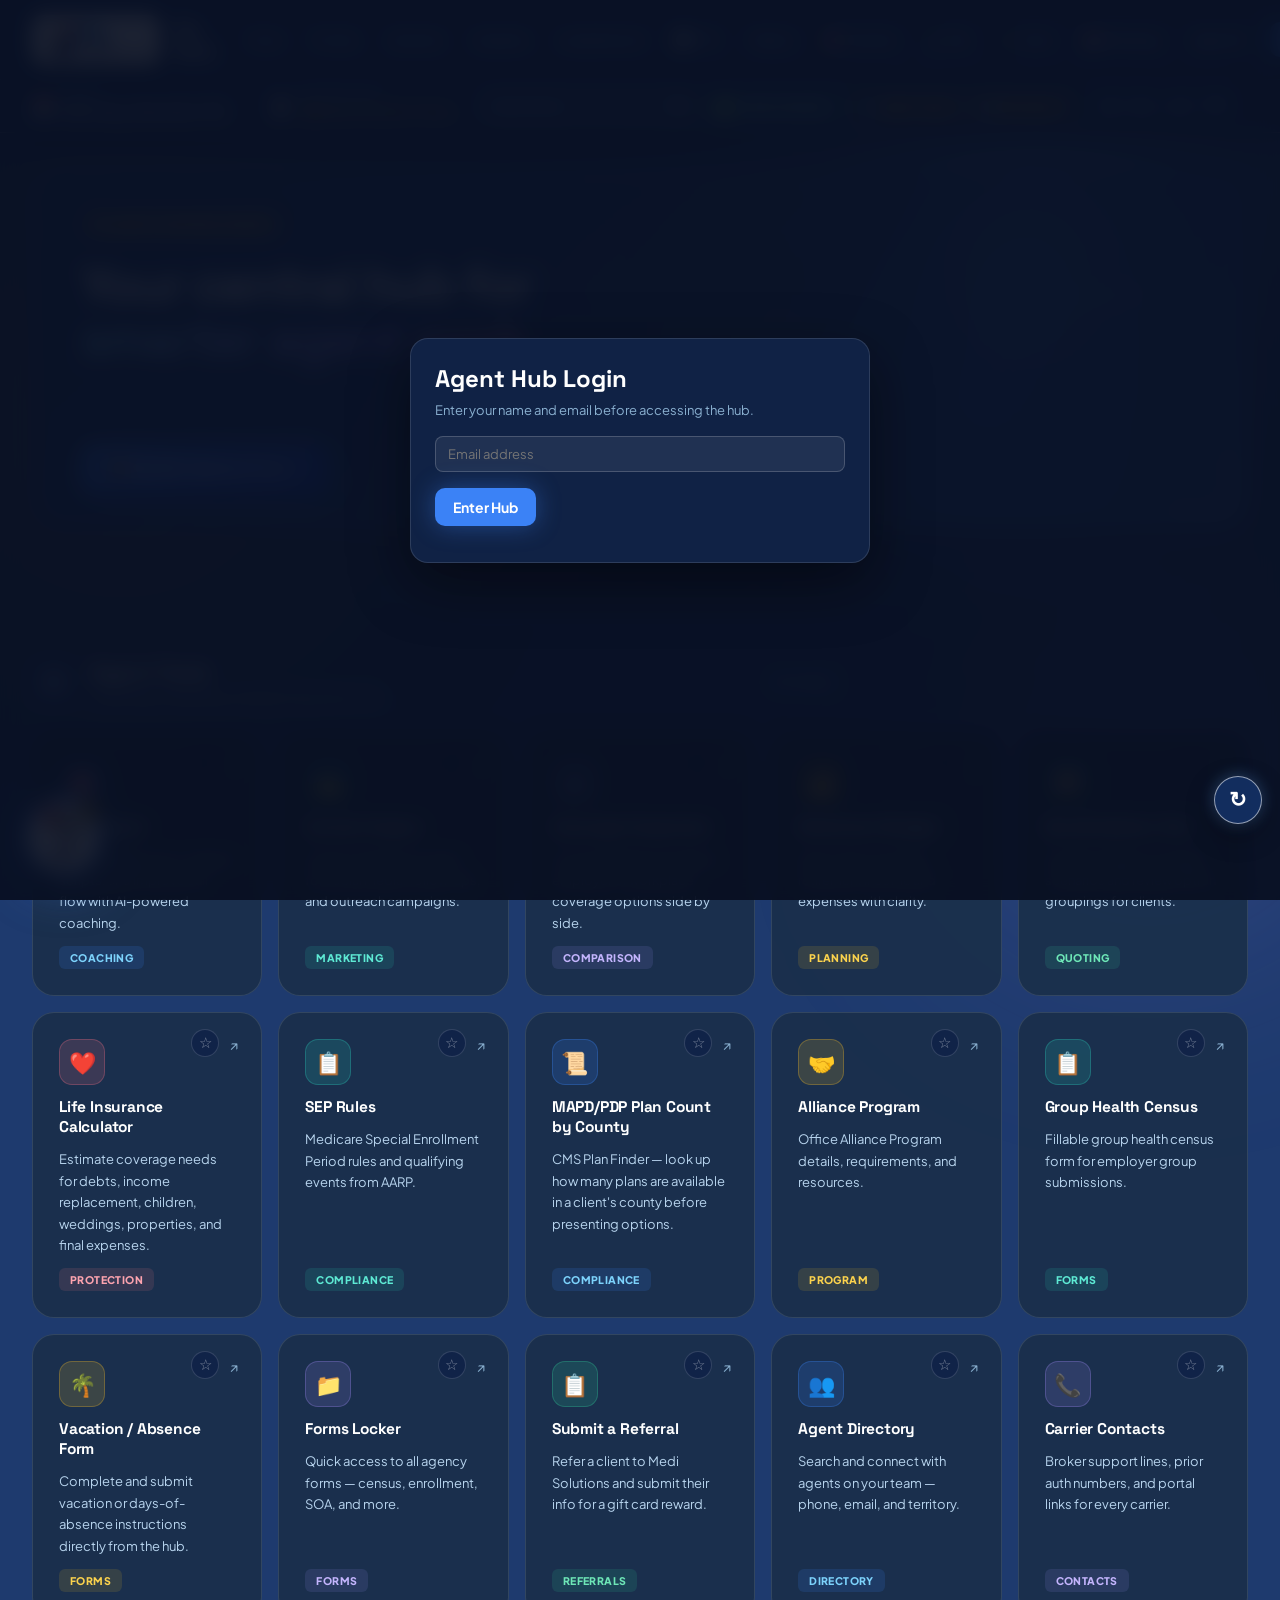
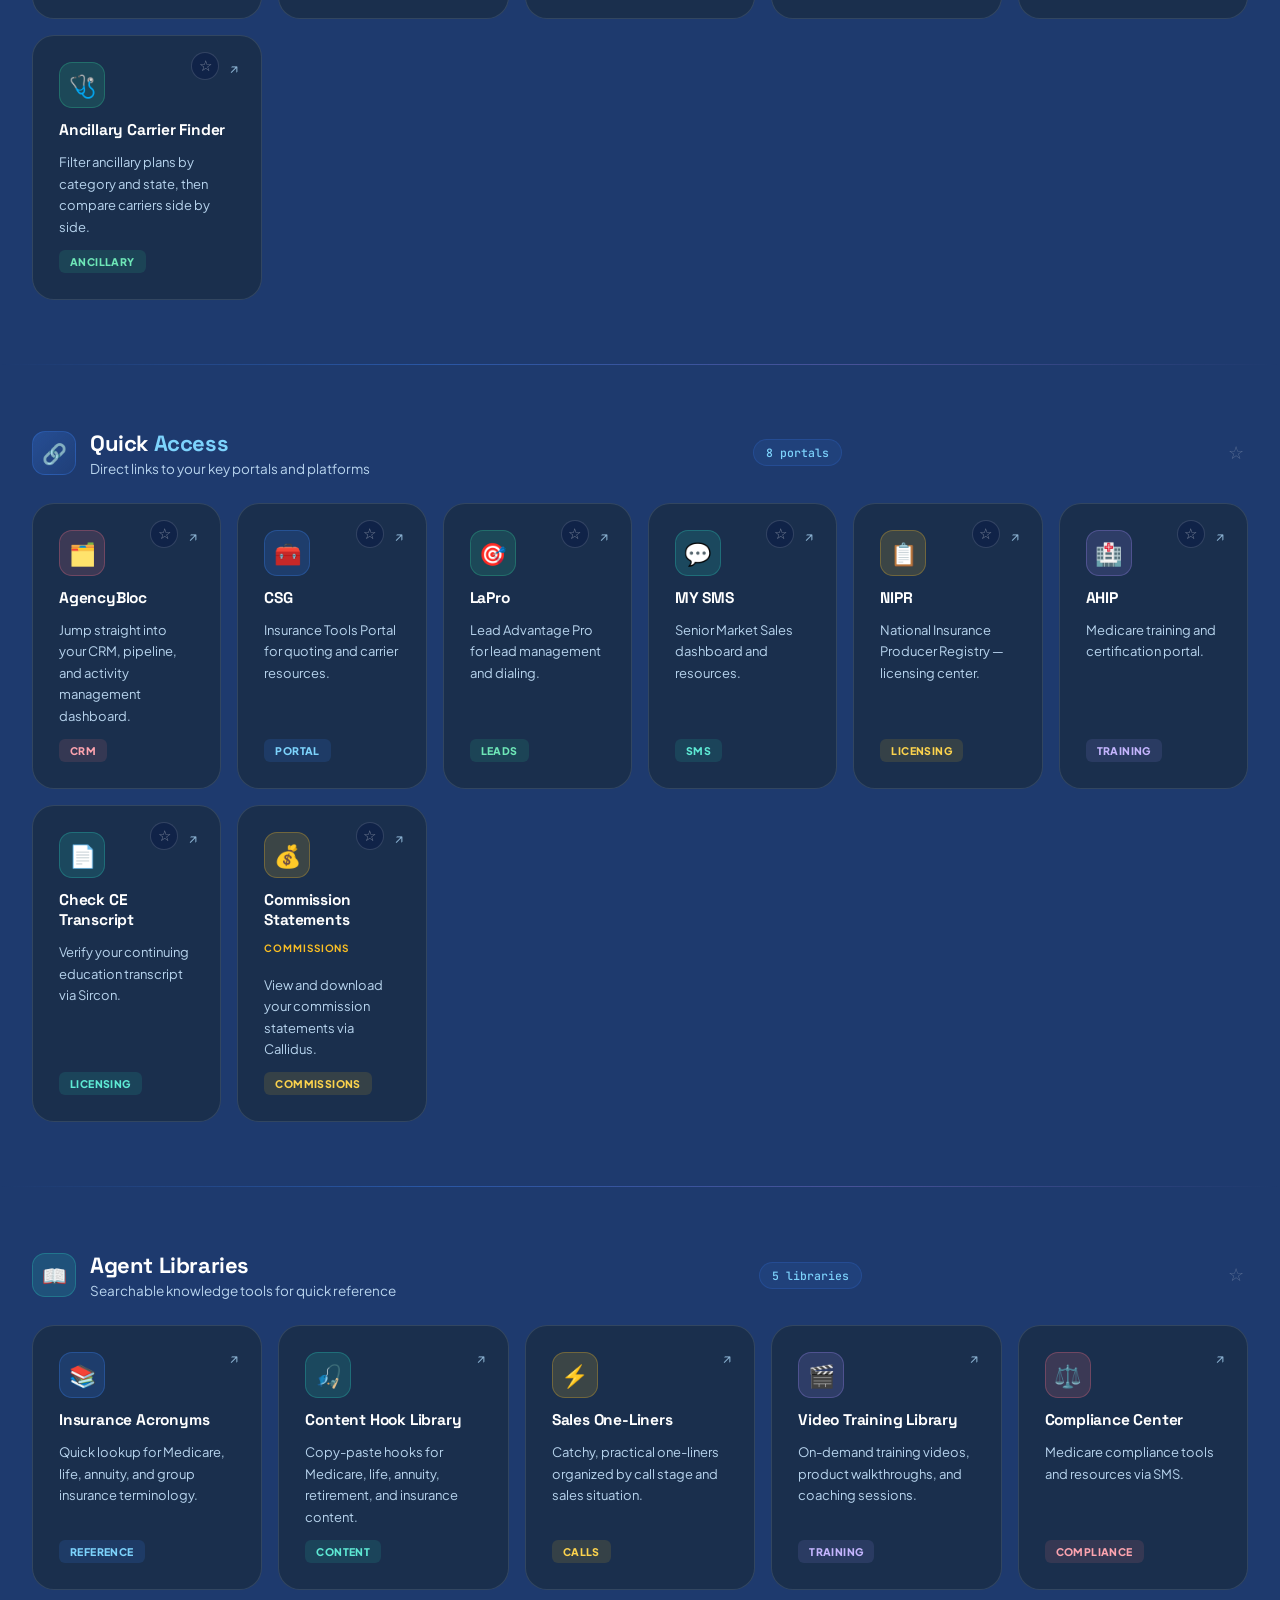
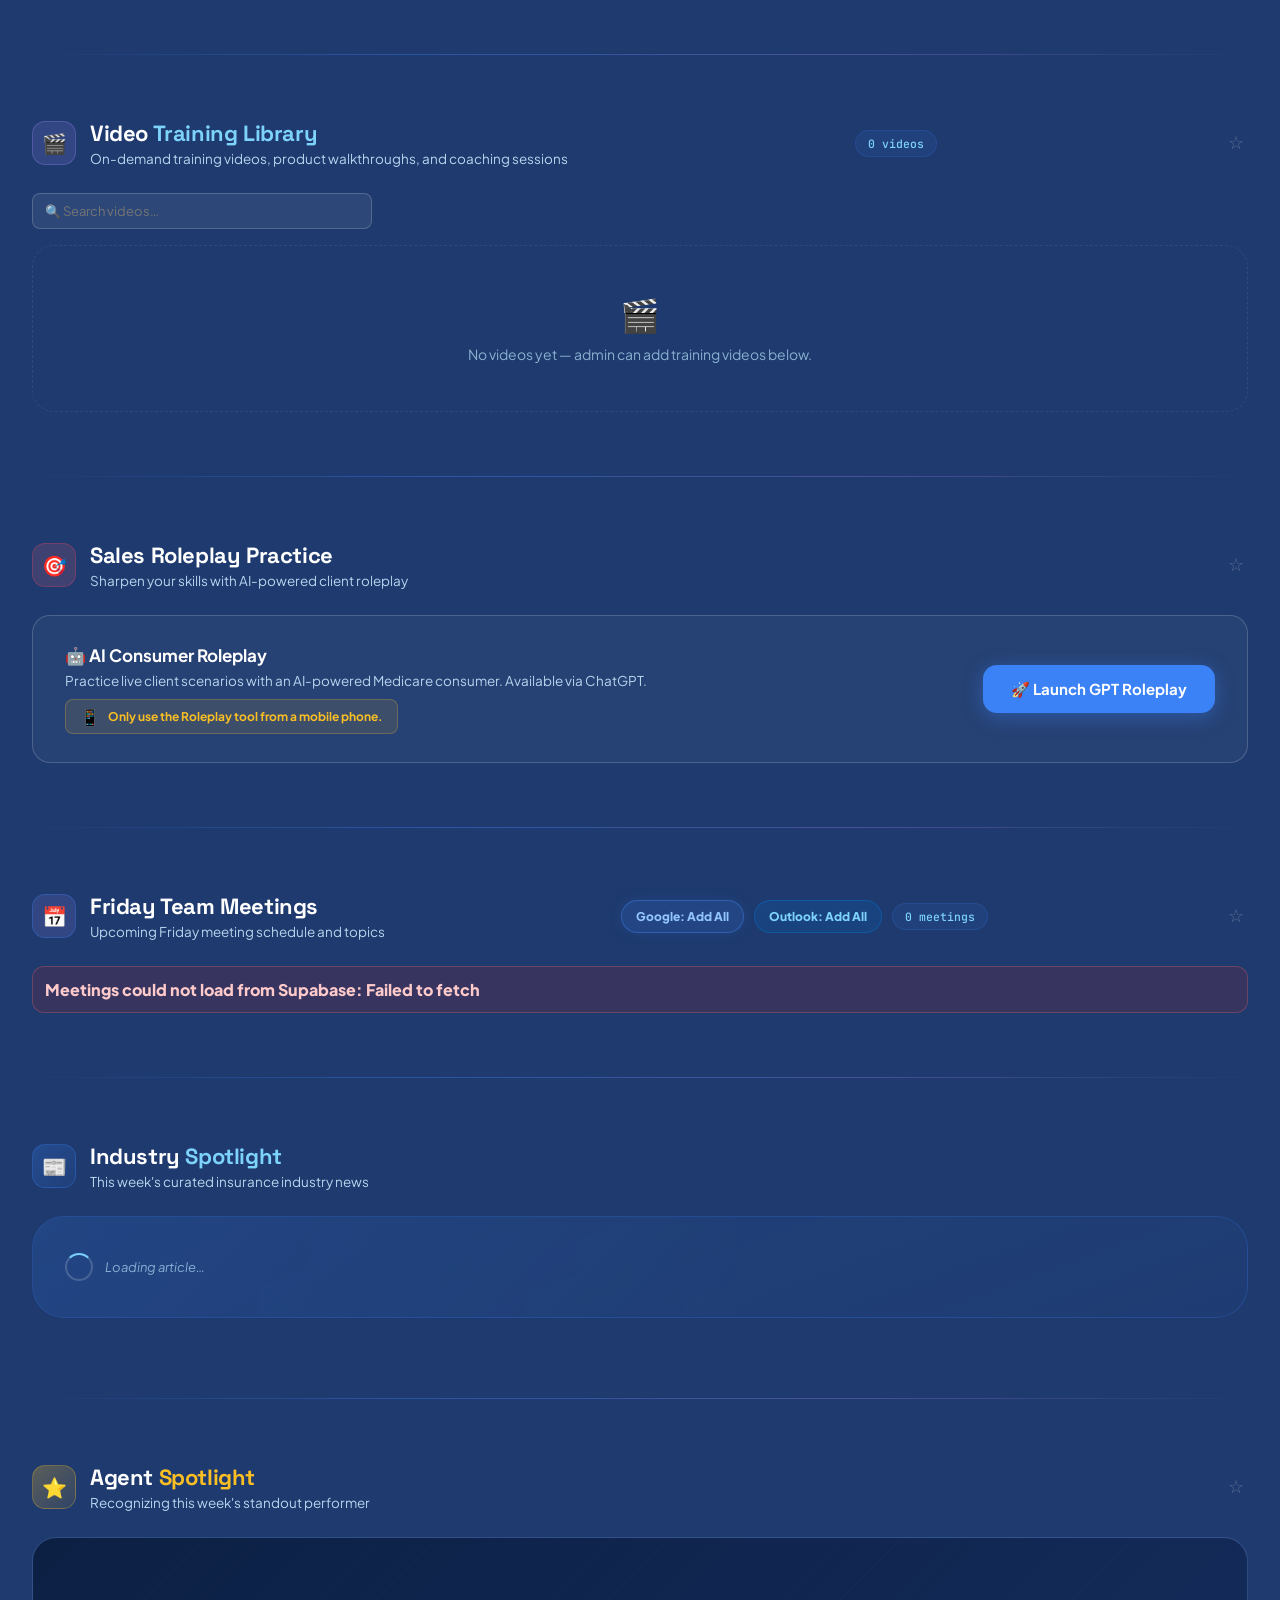
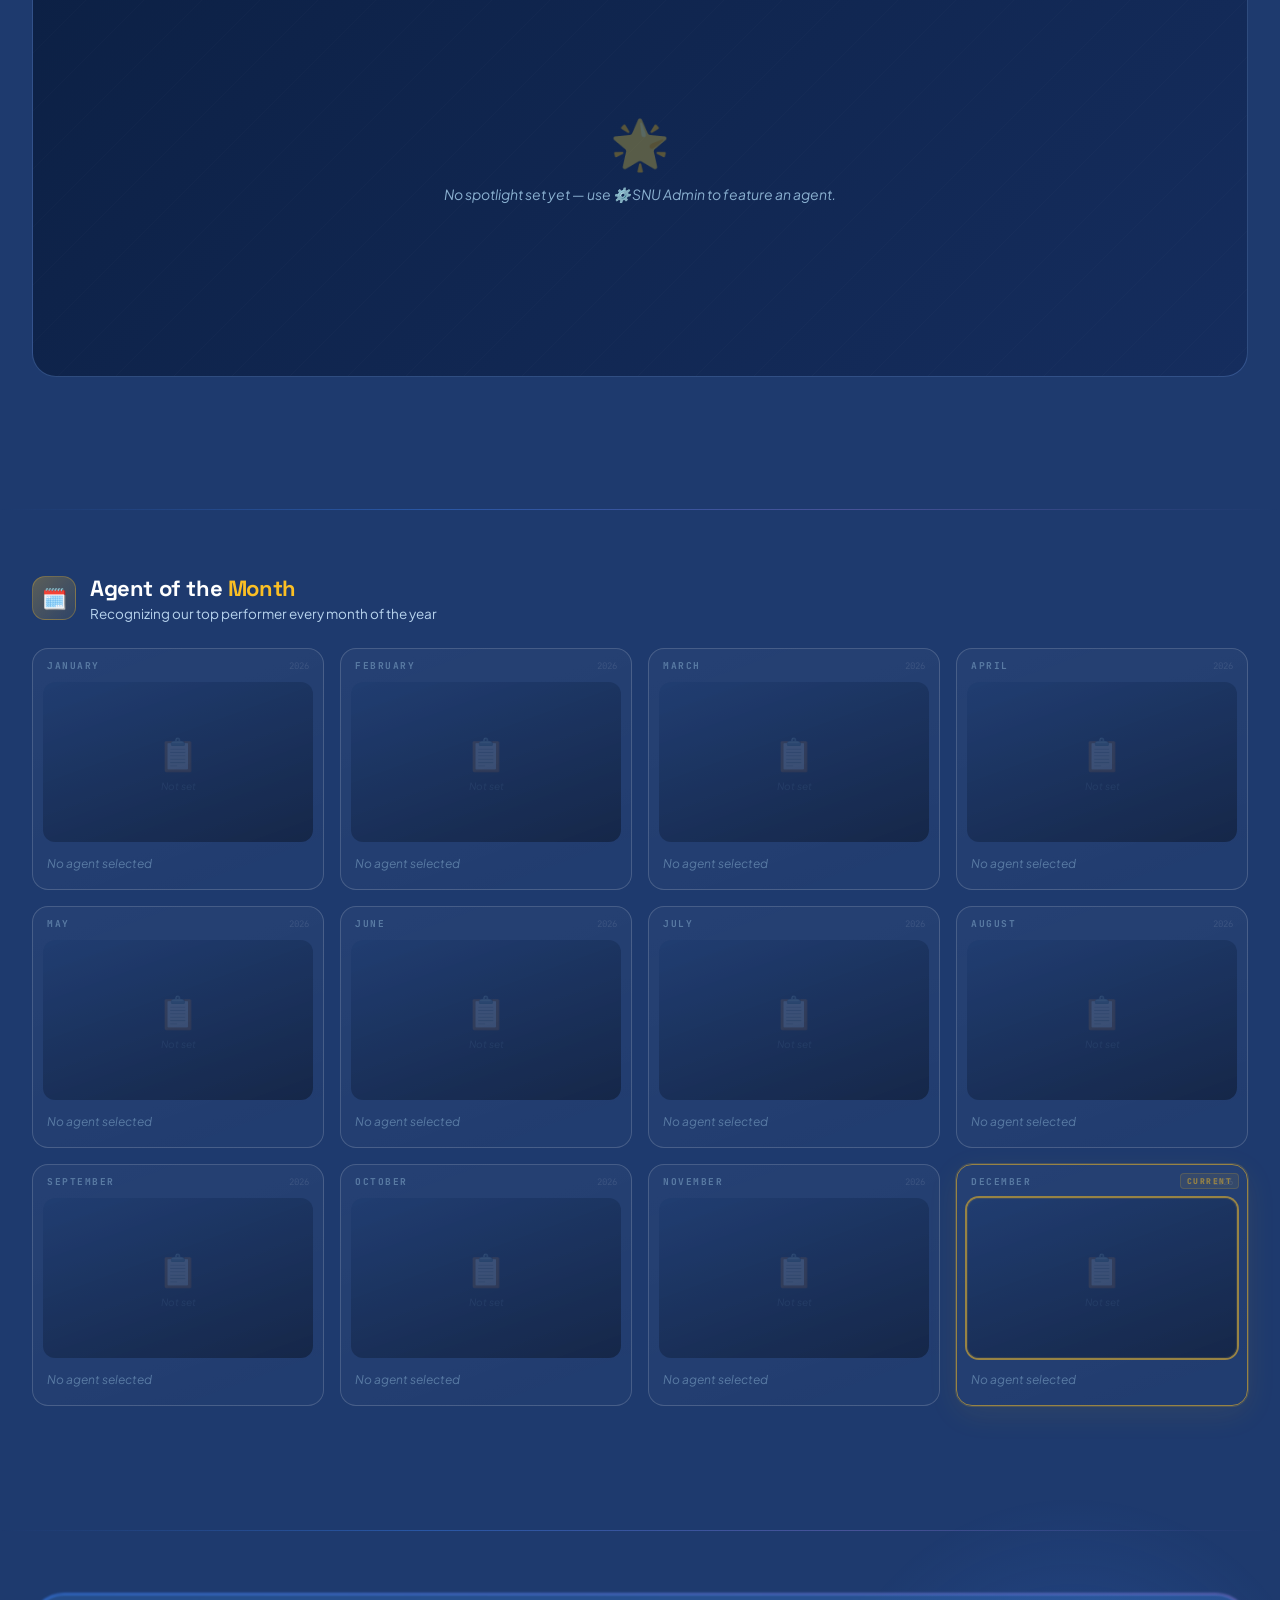
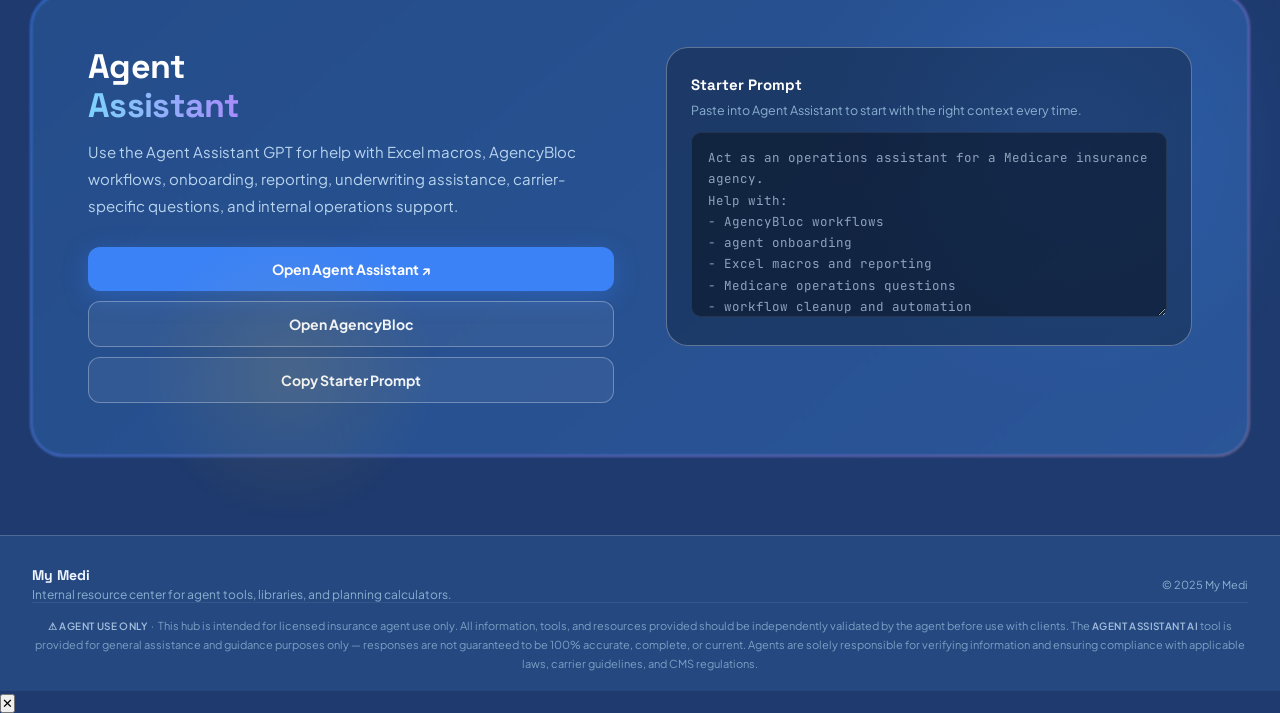
==== index.html @ 352f2224 "Update index.html" ====
<!DOCTYPE html>
<html lang="en"><!-- My Medi Hub v2026-03-12 14:27 | Global reliability patch 2026-05-26 -->
<head>
<script id="phase30-global-html-escape-hotfix">
window.pesc = window.pesc || function(value){
  return String(value == null ? '' : value).replace(/[&<>"]/g, function(c){ return {'&':'&amp;','<':'&lt;','>':'&gt;','"':'&quot;'}[c]; });
};
</script>

<meta charset="UTF-8" />
<link rel="icon" href="data:image/svg+xml,<svg xmlns='http://www.w3.org/2000/svg' viewBox='0 0 100 100'><text y='.9em' font-size='90'>🏥</text></svg>">
<meta http-equiv="Cache-Control" content="no-cache, no-store, must-revalidate" />
<meta http-equiv="Pragma" content="no-cache" />
<meta http-equiv="Expires" content="0" />
<meta name="viewport" content="width=device-width, initial-scale=1.0, maximum-scale=1.0, user-scalable=no, viewport-fit=cover" />
<title>My Medi</title>
<link rel="preconnect" href="https://fonts.googleapis.com">
<link href="https://fonts.googleapis.com/css2?family=Plus+Jakarta+Sans:wght@400;500;600;700;800&family=Space+Grotesk:wght@400;500;600;700&family=JetBrains+Mono:wght@400;500&display=swap" rel="stylesheet">
<style>
:root {
--ink: #1e3a6e;
--ink-2: #264880;
--ink-3: #2e5490;
--surface: #2a4f88;
--surface-2: #305898;
--border: rgba(255,255,255,.18);
--border-2: rgba(255,255,255,.30);
--text: #f0f6ff;
--muted: #b8d4ee;
--muted-2: #8ab0d0;
--accent: #3b82f6;
--accent-2: #7dd3fc;
--accent-glow: rgba(59,130,246,.4);
--gold: #fbbf24;
--gold-dim: rgba(251,191,36,.15);
--green: #34d399;
--teal: #2dd4bf;
--purple: #a78bfa;
--rose: #fb7185;
--r: 14px;
--r-lg: 22px;
--r-xl: 32px;
}
*, *::before, *::after { box-sizing: border-box; margin: 0; padding: 0; }
html { scroll-behavior: smooth; overflow-x: hidden; width: 100%; max-width: 100%; overscroll-behavior-x: none; }
body {
font-family: 'Plus Jakarta Sans', sans-serif;
background: var(--ink);
color: var(--text);
min-height: 100vh;
overflow-x: hidden;
width: 100%;
max-width: 100%;
overscroll-behavior-x: none;
}
/* grain overlay */
/* grain overlay removed */
/* ambient glows */
.bg-glow {
position: fixed;
border-radius: 50%;
filter: blur(120px);
pointer-events: none;
z-index: 0;
}
.bg-glow-1 {
width: 800px; height: 800px;
top: -250px; right: -180px;
background: radial-gradient(circle, rgba(99,170,255,.45) 0%, transparent 70%);
}
.bg-glow-2 {
width: 600px; height: 600px;
bottom: 20%; left: -180px;
background: radial-gradient(circle, rgba(251,191,36,.28) 0%, transparent 70%);
}
.bg-glow-3 {
width: 500px; height: 500px;
top: 55%; right: -120px;
background: radial-gradient(circle, rgba(167,139,250,.28) 0%, transparent 70%);
}
/* ── TOPBAR ── */
.topbar {
position: fixed;
top: 0; left: 0; right: 0; z-index: 500;
background: rgba(28,56,106,.96);
backdrop-filter: blur(24px) saturate(180%);
border-bottom: 1px solid var(--border-2);
box-shadow: 0 4px 32px rgba(0,0,0,.35);
}
/* ── TOP ROW: logo + nav ── */
.topbar-inner {
max-width: 1320px;
margin: 0 auto;
padding: 0 32px;
height: 80px;
display: flex;
align-items: center;
justify-content: space-between;
gap: 20px;
border-bottom: 1px solid rgba(255,255,255,.06);
}
/* ── BOTTOM ROW: live stats ── */
.topbar-live {
max-width: 1320px;
margin: 0 auto;
padding: 0 32px;
height: 52px;
display: flex;
align-items: center;
justify-content: space-between;
gap: 24px;
}
.topbar-live-left {
display: flex;
align-items: center;
gap: 0;
flex: 1;
min-width: 0;
overflow: hidden;
}
.topbar-live-right {
display: flex;
align-items: center;
gap: 0;
flex-shrink: 0;
}
/* Live stat pill */
.live-pill {
display: flex;
align-items: center;
gap: 9px;
padding: 0 20px;
height: 36px;
border-right: 1px solid rgba(255,255,255,.08);
white-space: nowrap;
}
.live-pill:first-child { padding-left: 0; }
.live-pill:last-child { border-right: none; padding-right: 0; }
.live-pill-icon {
font-size: 18px;
line-height: 1;
flex-shrink: 0;
}
.live-pill-body { display: flex; flex-direction: column; gap: 1px; }
.live-pill-label {
font-size: 9.5px;
font-weight: 700;
text-transform: uppercase;
letter-spacing: .8px;
color: var(--muted-2);
line-height: 1;
}
.live-pill-value {
font-family: 'Space Grotesk', sans-serif;
font-size: 14px;
font-weight: 700;
color: #fff;
line-height: 1.2;
min-width: 0;
}
.live-pill-value.gold { color: var(--gold); }
.live-pill-value.teal { color: var(--teal); }
.live-pill-value.blue { color: var(--accent-2); }
/* Clock */
.live-clock {
font-family: 'JetBrains Mono', monospace;
font-size: 18px;
font-weight: 600;
color: var(--accent-2);
letter-spacing: 1px;
padding: 0 20px;
border-left: 1px solid rgba(255,255,255,.08);
line-height: 1;
}
.brand { display: flex; align-items: center; gap: 14px; }
.logo-pill {
background: #fff;
border-radius: 12px;
padding: 6px 12px;
display: flex;
align-items: center;
box-shadow: 0 0 0 1px rgba(255,255,255,.15), 0 4px 20px rgba(0,0,0,.4), 0 0 24px rgba(59,130,246,.25);
transition: box-shadow .3s, transform .3s;
animation: rediFloat 3s ease-in-out infinite;
perspective: 600px;
}
.logo-pill:hover {
box-shadow: 0 0 0 1px rgba(255,255,255,.25), 0 6px 24px rgba(0,0,0,.5), 0 0 36px rgba(59,130,246,.45);
animation: rediDance .6s ease-in-out;
}
/* ── Redi mascot animations ── */
@keyframes rediFloat {
0%, 100% { transform: translateY(0) scale(1); }
50%      { transform: translateY(-3px) scale(1.03); }
}
@keyframes rediDance {
0%   { transform: rotate(0deg) scale(1); }
15%  { transform: rotate(-8deg) scale(1.10); }
30%  { transform: rotate(6deg) scale(1.12); }
45%  { transform: rotate(-5deg) scale(1.08); }
60%  { transform: rotate(3deg) scale(1.05); }
75%  { transform: rotate(-1deg) scale(1.02); }
100% { transform: rotate(0deg) scale(1); }
}
.logo-pill .logo {
transition: transform .3s ease, filter .3s ease;
}
.logo-pill:hover .logo {
transform: rotateY(12deg) rotateX(-5deg) scale(1.08);
filter: drop-shadow(2px 4px 6px rgba(0,0,0,.35));
}
.logo { height: 68px; width: auto; display: block; }
.brand-name {
font-family: 'Space Grotesk', sans-serif;
font-size: 18px; font-weight: 700;
color: #fff; letter-spacing: -.4px;
}
.brand-sub { font-size: 12px; color: var(--muted); margin-top: 3px; font-weight: 400; }
nav { display: flex; align-items: center; gap: 2px; }
nav a {
color: var(--muted);
text-decoration: none;
padding: 9px 14px;
border-radius: 10px;
font-size: 13.5px; font-weight: 600;
transition: color .15s, background .15s;
white-space: nowrap;
}
nav a:hover { color: var(--text); background: rgba(255,255,255,.07); }
nav a.pill {
background: var(--accent);
color: #fff;
margin-left: 8px;
box-shadow: 0 0 20px var(--accent-glow);
}
nav a.pill:hover { background: #2563eb; }
/* ── LAYOUT ── */
.page { position: relative; z-index: 1; }
.wrap { max-width: 1320px; margin: 0 auto; padding: 0 32px; }
/* ── HERO ── */
.hero { padding: 36px 0 0; }
.hero-inner {
background: linear-gradient(140deg, #1e3d72 0%, #2a5298 50%, #1a3870 100%);
border: 1px solid var(--border-2);
border-radius: var(--r-xl);
padding: 40px 48px 36px;
position: relative;
overflow: visible;
animation: fadeUp .6s cubic-bezier(.22,1,.36,1) both;
}
.hero-grid-bg {
position: absolute; inset: 0;
background-image: repeating-linear-gradient(
-45deg,
transparent,
transparent 28px,
rgba(255,255,255,.018) 28px,
rgba(255,255,255,.018) 29px
);
border-radius: var(--r-xl);
mask-image: linear-gradient(to bottom, transparent 0%, black 20%, black 80%, transparent 100%);
}
.hero-inner::after {
content: '';
position: absolute;
bottom: -100px; right: 40px;
width: 450px; height: 450px;
border-radius: 50%;
background: radial-gradient(circle, rgba(59,130,246,.25) 0%, transparent 65%);
pointer-events: none;
}
.hero-layout {
display: grid;
grid-template-columns: 1fr 260px;
gap: 48px;
align-items: center;
position: relative;
z-index: 1;
}
.eyebrow {
display: inline-flex;
align-items: center;
gap: 8px;
padding: 6px 14px;
background: var(--gold-dim);
border: 1px solid rgba(245,158,11,.22);
border-radius: 999px;
font-size: 11px; font-weight: 800;
color: var(--gold);
letter-spacing: .7px;
text-transform: uppercase;
margin-bottom: 20px;
}
.eyebrow-dot {
width: 6px; height: 6px;
border-radius: 50%;
background: var(--gold);
box-shadow: 0 0 8px var(--gold);
animation: blink 2s infinite;
}
@keyframes blink {
0%, 100% { opacity: 1; }
50% { opacity: .3; }
}
.hero h1 {
font-family: 'Space Grotesk', sans-serif;
font-size: 50px; font-weight: 700;
line-height: 1.08; letter-spacing: -1.8px;
color: #fff; margin-bottom: 12px;
}
.hero h1 em {
font-style: normal;
background: linear-gradient(90deg, var(--accent-2) 0%, #a78bfa 100%);
-webkit-background-clip: text;
-webkit-text-fill-color: transparent;
background-clip: text;
}
.hero p {
font-size: 15.5px; color: var(--muted);
line-height: 1.78; max-width: 520px; font-weight: 400;
}
.hero-stats { display: flex; flex-direction: column; gap: 10px; }
.hstat {
background: rgba(255,255,255,.08);
border: 1px solid rgba(255,255,255,.22);
border-radius: var(--r);
padding: 16px 22px;
display: flex;
align-items: center;
justify-content: space-between;
gap: 12px;
text-decoration: none;
cursor: pointer;
transition: background .2s, border-color .2s, transform .2s, box-shadow .2s;
/* fix anchor tag defaults */
color: inherit;
-webkit-tap-highlight-color: transparent;
}
.hstat:hover {
background: rgba(255,255,255,.15);
border-color: var(--accent-2);
transform: translateX(5px);
box-shadow: 0 4px 24px rgba(59,130,246,.3);
}
.hstat:active { transform: translateX(3px) scale(.98); }
.hstat-val {
font-family: 'Space Grotesk', sans-serif;
font-size: 32px; font-weight: 700;
color: #fff; line-height: 1;
}
.hstat-lbl {
font-size: 10.5px; color: var(--muted);
font-weight: 700; text-transform: uppercase;
letter-spacing: .8px; text-align: right;
transition: color .2s;
}
.hstat:hover .hstat-lbl { color: var(--accent-2); }
/* Small arrow indicator */
.hstat::after {
content: '→';
font-size: 14px;
color: rgba(255,255,255,.25);
margin-left: auto;
padding-left: 8px;
transition: color .2s, transform .2s;
flex-shrink: 0;
}
.hstat:hover::after {
color: var(--accent-2);
transform: translateX(3px);
}
/* ── SECTION ── */
.section { padding: 64px 0 0; }
.section-head {
display: flex;
align-items: center;
justify-content: space-between;
gap: 16px;
margin-bottom: 26px;
}
.sh-left { display: flex; align-items: center; gap: 14px; }
.sh-icon {
width: 44px; height: 44px;
border-radius: 13px;
background: rgba(59,130,246,.18);
border: 1px solid rgba(59,130,246,.3);
display: flex; align-items: center; justify-content: center;
font-size: 20px; flex-shrink: 0;
}
.sh-icon.gold { background: rgba(251,191,36,.15); border-color: rgba(251,191,36,.28); }
.sh-icon.teal { background: rgba(45,212,191,.15); border-color: rgba(45,212,191,.28); }
.sh-icon.purple { background: rgba(167,139,250,.15); border-color: rgba(167,139,250,.28); }
.section-head h2 {
font-family: 'Space Grotesk', sans-serif;
font-size: 22px; font-weight: 700;
color: #fff; letter-spacing: -.4px;
}
.section-head p { font-size: 13.5px; color: var(--muted); margin-top: 3px; }
.count-chip {
font-family: 'JetBrains Mono', monospace;
font-size: 11.5px; font-weight: 500;
color: var(--accent-2);
background: rgba(59,130,246,.1);
border: 1px solid rgba(59,130,246,.18);
padding: 5px 12px;
border-radius: 999px;
white-space: nowrap;
}
/* ── CARDS ── */
.card-grid {
display: grid;
grid-template-columns: repeat(auto-fill, minmax(230px, 1fr));
gap: 16px;
}
/* ── REORDER MODE ── */
.reorder-btn {
display: none;
align-items: center;
gap: 6px;
padding: 5px 13px;
border-radius: 8px;
border: 1px solid rgba(255,255,255,.2);
background: transparent;
color: var(--muted);
font-family: 'Plus Jakarta Sans', sans-serif;
font-size: 11px;
font-weight: 700;
cursor: pointer;
letter-spacing: .4px;
transition: background .15s, color .15s, border-color .15s;
white-space: nowrap;
}
.reorder-btn:hover { background: rgba(255,255,255,.07); color: #fff; border-color: rgba(255,255,255,.35); }
.reorder-btn.active { background: rgba(59,130,246,.18); color: var(--accent-2); border-color: rgba(59,130,246,.45); }
body.admin-mode .reorder-btn { display: flex; }
.card-grid.reorder-active .card {
cursor: grab;
position: relative;
}
.card-grid.reorder-active .card::before {
content: '⠿';
position: absolute;
top: 8px; right: 10px;
font-size: 18px;
color: rgba(255,255,255,.35);
pointer-events: none;
z-index: 10;
line-height: 1;
}
.card-grid.reorder-active .card:hover::before { color: rgba(255,255,255,.7); }
.card.drag-over { outline: 2px solid var(--accent); outline-offset: 2px; }
.card.dragging { opacity: .4; cursor: grabbing; }
.card {
background: rgba(26,47,74,.9);
border: 1px solid rgba(255,255,255,.11);
border-radius: var(--r-lg);
padding: 26px;
text-decoration: none;
color: inherit;
display: flex;
flex-direction: column;
gap: 12px;
position: relative;
overflow: hidden;
transition: transform .28s cubic-bezier(.22,1,.36,1), border-color .25s, box-shadow .28s;
animation: fadeUp .5s cubic-bezier(.22,1,.36,1) both;
}
/* shimmering top-edge beam */
.card::before {
content: '';
position: absolute;
top: 0; left: -60%; right: -60%; height: 2px;
background: linear-gradient(90deg, transparent 0%, var(--card-accent, rgba(96,165,250,.8)) 50%, transparent 100%);
opacity: 0;
transition: opacity .3s;
}
/* inner upward glow wash */
.card::after {
content: '';
position: absolute; inset: 0;
border-radius: var(--r-lg);
background: radial-gradient(ellipse 100% 60% at 50% 0%, var(--card-glow, rgba(59,130,246,.13)) 0%, transparent 65%);
opacity: 0;
transition: opacity .3s;
}
.card:hover {
transform: translateY(-8px) scale(1.02);
border-color: var(--card-border-hover, rgba(96,165,250,.55));
box-shadow:
0 0 0 1px var(--card-border-hover, rgba(96,165,250,.35)),
0 0 24px 4px var(--card-outer-glow, rgba(59,130,246,.22)),
0 28px 56px rgba(0,0,0,.5);
}
.card:hover::before, .card:hover::after { opacity: 1; }
/* icon bounce + glow on card hover */
.card:hover .card-icon-wrap {
transform: scale(1.12);
box-shadow: 0 0 18px 4px var(--card-outer-glow, rgba(59,130,246,.3));
}
.card-icon-wrap {
width: 46px; height: 46px;
border-radius: 13px;
background: rgba(59,130,246,.15);
border: 1px solid rgba(59,130,246,.25);
display: flex; align-items: center; justify-content: center;
font-size: 22px; flex-shrink: 0;
position: relative; z-index: 1;
transition: transform .28s cubic-bezier(.22,1,.36,1), box-shadow .28s;
}
/* per-card color themes — now with outer glow + border hover vars */
.card[data-color="blue"] .card-icon-wrap { background: rgba(59,130,246,.18); border-color: rgba(59,130,246,.3); }
.card[data-color="teal"] .card-icon-wrap { background: rgba(45,212,191,.15); border-color: rgba(45,212,191,.28); }
.card[data-color="gold"] .card-icon-wrap { background: rgba(251,191,36,.15); border-color: rgba(251,191,36,.28); }
.card[data-color="green"] .card-icon-wrap { background: rgba(52,211,153,.15); border-color: rgba(52,211,153,.28); }
.card[data-color="purple"] .card-icon-wrap { background: rgba(167,139,250,.15); border-color: rgba(167,139,250,.28); }
.card[data-color="rose"] .card-icon-wrap { background: rgba(251,113,133,.15); border-color: rgba(251,113,133,.28); }
.card[data-color="blue"] {
--card-accent: rgba(96,165,250,.9);
--card-glow: rgba(59,130,246,.18);
--card-outer-glow: rgba(59,130,246,.28);
--card-border-hover: rgba(96,165,250,.6);
--card-tag-bg: rgba(59,130,246,.15);
--card-tag-color: #7dd3fc;
}
.card[data-color="teal"] {
--card-accent: rgba(45,212,191,.9);
--card-glow: rgba(45,212,191,.15);
--card-outer-glow: rgba(45,212,191,.26);
--card-border-hover: rgba(45,212,191,.6);
--card-tag-bg: rgba(45,212,191,.12);
--card-tag-color: #5eead4;
}
.card[data-color="gold"] {
--card-accent: rgba(251,191,36,.9);
--card-glow: rgba(251,191,36,.14);
--card-outer-glow: rgba(251,191,36,.26);
--card-border-hover: rgba(251,191,36,.6);
--card-tag-bg: rgba(251,191,36,.12);
--card-tag-color: #fcd34d;
}
.card[data-color="green"] {
--card-accent: rgba(52,211,153,.9);
--card-glow: rgba(52,211,153,.15);
--card-outer-glow: rgba(52,211,153,.26);
--card-border-hover: rgba(52,211,153,.6);
--card-tag-bg: rgba(52,211,153,.12);
--card-tag-color: #6ee7b7;
}
.card[data-color="purple"] {
--card-accent: rgba(167,139,250,.9);
--card-glow: rgba(167,139,250,.15);
--card-outer-glow: rgba(167,139,250,.26);
--card-border-hover: rgba(167,139,250,.6);
--card-tag-bg: rgba(167,139,250,.12);
--card-tag-color: #c4b5fd;
}
.card[data-color="rose"] {
--card-accent: rgba(251,113,133,.9);
--card-glow: rgba(251,113,133,.15);
--card-outer-glow: rgba(251,113,133,.26);
--card-border-hover: rgba(251,113,133,.6);
--card-tag-bg: rgba(251,113,133,.12);
--card-tag-color: #fda4af;
}
.card[data-color] .card-tag {
background: var(--card-tag-bg);
color: var(--card-tag-color);
border-color: transparent;
}
.card h3 {
font-family: 'Space Grotesk', sans-serif;
font-size: 15.5px; font-weight: 700;
color: #fff; letter-spacing: -.2px;
position: relative; z-index: 1;
}
.card p {
font-size: 13px; color: var(--muted);
line-height: 1.65; flex: 1;
position: relative; z-index: 1;
}
.card-tag {
display: inline-flex;
padding: 4px 10px;
border-radius: 6px;
font-size: 10.5px; font-weight: 800;
letter-spacing: .4px; text-transform: uppercase;
background: rgba(59,130,246,.1);
color: var(--accent-2);
border: 1px solid rgba(59,130,246,.14);
width: fit-content;
position: relative; z-index: 1;
}
.card-arrow {
position: absolute;
top: 22px; right: 22px;
color: var(--muted-2);
font-size: 14px;
transition: transform .2s, color .2s;
z-index: 1;
}
.card.tile-starred {
border-color: rgba(251,191,36,.35);
box-shadow: 0 0 0 1px rgba(251,191,36,.12);
}
.tile-star-btn {
position: absolute;
top: 16px;
right: 42px;
z-index: 5;
width: 28px;
height: 28px;
border-radius: 50%;
border: 1px solid rgba(255,255,255,.14);
background: rgba(15,33,71,.72);
color: rgba(255,255,255,.45);
display: inline-flex;
align-items: center;
justify-content: center;
font-size: 15px;
cursor: pointer;
transition: background .15s, color .15s, border-color .15s, transform .15s;
-webkit-tap-highlight-color: transparent;
}
.tile-star-btn:hover {
background: rgba(15,33,71,.92);
color: rgba(251,191,36,.8);
border-color: rgba(251,191,36,.35);
transform: scale(1.05);
}
.tile-star-btn.active {
color: #fbbf24;
border-color: rgba(251,191,36,.35);
background: rgba(251,191,36,.12);
}
.tile-star-btn:focus-visible {
outline: 2px solid rgba(125,211,252,.8);
outline-offset: 2px;
}
.card:hover .card-arrow { transform: translate(2px,-2px); color: var(--accent-2); }
/* staggered card animation */
.card:nth-child(1) { animation-delay: .04s; }
.card:nth-child(2) { animation-delay: .08s; }
.card:nth-child(3) { animation-delay: .12s; }
.card:nth-child(4) { animation-delay: .16s; }
.card:nth-child(5) { animation-delay: .20s; }
.card:nth-child(6) { animation-delay: .24s; }
/* ── FEED ── */
.feed-grid {
display: grid;
grid-template-columns: repeat(auto-fill, minmax(300px, 1fr));
gap: 16px;
}
.feed-card {
background: rgba(26,47,74,.9);
border: 1px solid rgba(255,255,255,.11);
border-radius: var(--r-lg);
padding: 24px;
display: flex;
flex-direction: column;
gap: 10px;
transition: border-color .2s;
}
.feed-card:hover { border-color: rgba(255,255,255,.22); }
.feed-type {
font-size: 10px; font-weight: 800;
text-transform: uppercase; letter-spacing: .8px;
padding: 4px 10px; border-radius: 6px;
width: fit-content;
background: rgba(251,191,36,.18);
color: #fcd34d;
border: 1px solid rgba(251,191,36,.28);
}
.feed-card h4 {
font-family: 'Space Grotesk', sans-serif;
font-size: 15px; font-weight: 700;
color: #fff; line-height: 1.3;
}
.feed-card p { font-size: 13.5px; color: var(--muted); line-height: 1.65; flex: 1; }
.feed-meta {
display: flex; gap: 16px; flex-wrap: wrap;
font-size: 11.5px; color: var(--muted-2);
padding-top: 12px;
border-top: 1px solid var(--border);
font-family: 'JetBrains Mono', monospace;
}
.feed-btn {
display: inline-flex; align-items: center; gap: 6px;
padding: 9px 16px;
background: var(--accent); color: #fff;
text-decoration: none; border-radius: 10px;
font-size: 12.5px; font-weight: 700;
width: fit-content;
transition: background .18s, box-shadow .18s;
box-shadow: 0 4px 16px rgba(59,130,246,.3);
}
.feed-btn:hover { background: #2563eb; box-shadow: 0 6px 20px rgba(59,130,246,.4); }
/* ── ATTACHMENT LIGHTBOX ── */
.attach-thumb {
margin: 10px 0 4px;
cursor: pointer;
position: relative;
display: inline-block;
border-radius: 10px;
overflow: hidden;
border: 1px solid var(--border);
transition: transform .2s, box-shadow .2s;
}
.attach-thumb:hover { transform: translateY(-2px); box-shadow: 0 8px 24px rgba(0,0,0,.4); }
.attach-thumb img { max-width: 100%; max-height: 180px; display: block; object-fit: cover; }
.attach-thumb-overlay {
position: absolute; inset: 0;
background: rgba(0,0,0,.35);
display: flex; align-items: center; justify-content: center;
opacity: 0; transition: opacity .2s;
font-size: 28px;
}
.attach-thumb:hover .attach-thumb-overlay { opacity: 1; }
.attach-pdf-btn {
display: inline-flex; align-items: center; gap: 8px;
margin: 8px 0 4px; padding: 8px 16px;
background: rgba(239,68,68,.12); border: 1px solid rgba(239,68,68,.3);
border-radius: 8px; color: #f87171; font-size: 12px; font-weight: 700;
cursor: pointer; transition: background .2s;
}
.attach-pdf-btn:hover { background: rgba(239,68,68,.22); }
#attachLightbox {
display: none; position: fixed; inset: 0; z-index: 9000;
background: rgba(0,0,0,.88); backdrop-filter: blur(8px);
align-items: center; justify-content: center; flex-direction: column;
padding: 20px;
}
#attachLightbox.open { display: flex; }
#attachLightbox .lb-inner {
position: relative; max-width: 900px; width: 100%;
background: rgba(20,40,80,.95); border: 1px solid var(--border-2);
border-radius: 18px; overflow: hidden;
display: flex; flex-direction: column;
max-height: 90vh;
}
#attachLightbox .lb-header {
display: flex; align-items: center; justify-content: space-between;
padding: 14px 20px; border-bottom: 1px solid var(--border);
flex-shrink: 0;
}
#attachLightbox .lb-title {
font-size: 14px; font-weight: 700; color: var(--text);
white-space: nowrap; overflow: hidden; text-overflow: ellipsis; max-width: 70%;
}
#attachLightbox .lb-actions { display: flex; gap: 10px; align-items: center; }
#attachLightbox .lb-print-btn {
padding: 7px 16px; background: var(--accent); border: none; border-radius: 8px;
color: #fff; font-size: 12px; font-weight: 700; cursor: pointer;
font-family: 'Plus Jakarta Sans', sans-serif;
}
#attachLightbox .lb-print-btn:hover { background: #2563eb; }
#attachLightbox .lb-close {
width: 32px; height: 32px; border-radius: 8px; border: none;
background: rgba(255,255,255,.1); color: var(--text);
font-size: 16px; cursor: pointer; display: flex; align-items: center; justify-content: center;
}
#attachLightbox .lb-close:hover { background: rgba(255,255,255,.2); }
#attachLightbox .lb-body { flex: 1; overflow: auto; display: flex; align-items: center; justify-content: center; padding: 16px; }
#attachLightbox .lb-body img { max-width: 100%; max-height: 75vh; border-radius: 8px; object-fit: contain; }
#attachLightbox .lb-body iframe { width: 100%; height: 75vh; border: none; border-radius: 8px; background: #fff; }
/* ── LEADERBOARD ── */
.lb-shell {
background: rgba(26,47,74,.9);
border: 1px solid rgba(255,255,255,.11);
border-radius: var(--r-lg);
overflow: hidden;
}
table { width: 100%; border-collapse: collapse; }
thead tr {
background: rgba(20,38,64,.95);
border-bottom: 1px solid rgba(255,255,255,.14);
}
th {
padding: 14px 18px;
font-size: 10px; font-weight: 700;
color: var(--muted);
text-transform: uppercase; letter-spacing: .8px;
text-align: left;
font-family: 'JetBrains Mono', monospace;
}
td {
padding: 14px 18px;
font-size: 14px;
border-bottom: 1px solid var(--border);
color: var(--text);
}
tr:last-child td { border-bottom: none; }
tbody tr { transition: background .15s; }
tbody tr:hover { background: rgba(255,255,255,.03); }
.rank-badge {
display: inline-flex;
align-items: center; justify-content: center;
width: 30px; height: 30px;
border-radius: 8px;
font-family: 'Space Grotesk', sans-serif;
font-size: 13px; font-weight: 700;
}
.r1 { background: rgba(239,68,68,.15); color: #ef4444; border: 1px solid rgba(239,68,68,.3); }
.r2 { background: rgba(34,197,94,.12); color: #22c55e; border: 1px solid rgba(34,197,94,.22); }
.r3 { background: rgba(59,130,246,.12); color: #3b82f6; border: 1px solid rgba(59,130,246,.22); }
.rn { background: rgba(59,130,246,.08); color: var(--accent-2); border: 1px solid rgba(59,130,246,.15); }
.agent-name { font-weight: 700; color: #fff; }
.prod-val {
font-family: 'JetBrains Mono', monospace;
font-size: 13px; font-weight: 500; color: var(--green);
}
/* ── OPS BLOCK ── */
.ops-block {
background: linear-gradient(140deg, #254d8a 0%, #2a5598 100%);
border: none;
border-radius: var(--r-xl);
padding: 52px 56px;
position: relative;
overflow: visible;
isolation: isolate;
}
.ops-block::before {
content: '';
position: absolute;
top: -120px; right: -100px;
width: 550px; height: 550px;
border-radius: 50%;
background: radial-gradient(circle, rgba(59,130,246,.2) 0%, transparent 65%);
pointer-events: none;
}
.ops-block::after {
content: '';
position: absolute;
bottom: -80px; left: 8%;
width: 320px; height: 320px;
border-radius: 50%;
background: radial-gradient(circle, rgba(251,191,36,.10) 0%, transparent 65%);
pointer-events: none;
}
.ops-layout {
display: grid;
grid-template-columns: 1fr 1fr;
gap: 52px;
align-items: start;
position: relative;
}
.ops-left h2 {
font-family: 'Space Grotesk', sans-serif;
font-size: 34px; font-weight: 700;
color: #fff; letter-spacing: -.7px;
margin-bottom: 14px; line-height: 1.15;
}
.ops-left h2 span {
background: linear-gradient(90deg, var(--accent-2), #a78bfa);
-webkit-background-clip: text;
-webkit-text-fill-color: transparent;
background-clip: text;
}
.ops-left p {
font-size: 15px; color: var(--muted);
line-height: 1.78; margin-bottom: 28px;
}
.ops-actions { display: flex; flex-direction: column; gap: 10px; }
.ops-btn {
display: inline-flex;
align-items: center; justify-content: center;
gap: 8px;
padding: 13px 22px;
border-radius: 12px;
font-family: 'Plus Jakarta Sans', sans-serif;
font-size: 14px; font-weight: 700;
text-decoration: none; cursor: pointer; border: none;
transition: all .2s; width: 100%;
}
.ops-btn.primary {
background: var(--accent); color: #fff;
box-shadow: 0 6px 24px rgba(59,130,246,.35);
}
.ops-btn.primary:hover { background: #2563eb; transform: translateY(-1px); box-shadow: 0 10px 28px rgba(59,130,246,.45); }
.ops-btn.ghost {
background: rgba(255,255,255,.06);
color: var(--text);
border: 1px solid var(--border-2);
}
.ops-btn.ghost:hover { background: rgba(255,255,255,.10); }
.prompt-panel {
background: rgba(0,0,0,.28);
border: 1px solid var(--border-2);
border-radius: var(--r-lg);
padding: 24px;
position: relative;
}
.prompt-header {
display: flex;
align-items: center;
justify-content: space-between;
margin-bottom: 6px;
}
.prompt-header h3 {
font-family: 'Space Grotesk', sans-serif;
font-size: 15px; font-weight: 700; color: #fff;
}
.copy-toast {
font-size: 11px; font-weight: 700;
color: var(--green);
background: rgba(16,185,129,.12);
border: 1px solid rgba(16,185,129,.25);
padding: 4px 10px; border-radius: 6px;
opacity: 0; transform: scale(.88);
transition: all .22s;
pointer-events: none;
}
.copy-toast.show { opacity: 1; transform: scale(1); }
.prompt-sub {
font-size: 12.5px; color: var(--muted-2); margin-bottom: 14px;
}
.prompt-text {
width: 100%; min-height: 185px; resize: vertical;
background: rgba(0,0,0,.38);
border: 1px solid rgba(255,255,255,.08);
border-radius: 10px;
color: #8fa3bd;
font-family: 'JetBrains Mono', monospace;
font-size: 12.5px; line-height: 1.7;
padding: 14px 16px; outline: none;
transition: border-color .2s;
}
.prompt-text:focus { border-color: rgba(59,130,246,.4); }
/* ── EMPTY STATE ── */
.empty {
padding: 36px; text-align: center;
color: var(--muted); font-size: 14px;
border: 1px dashed rgba(255,255,255,.07);
border-radius: var(--r-lg);
}
/* ── FOOTER ── */
footer {
margin-top: 80px;
border-top: 1px solid var(--border);
padding: 30px 32px 0;
background: var(--ink-2);
}
.footer-inner {
max-width: 1320px; margin: 0 auto;
display: flex; align-items: center;
justify-content: space-between;
gap: 20px; flex-wrap: wrap;
}
.footer-brand {
font-family: 'Space Grotesk', sans-serif;
font-size: 14px; font-weight: 700; color: var(--text);
}
.footer-note { font-size: 12px; color: var(--muted-2); margin-top: 3px; }
.footer-disclaimer {
border-top: 1px solid rgba(255,255,255,.07);
padding: 14px 0 18px;
max-width: 1320px;
margin: 0 auto;
}
.footer-disclaimer p {
font-size: 11px;
color: var(--muted-2);
line-height: 1.7;
text-align: center;
opacity: .85;
}
.footer-disclaimer strong {
color: var(--muted);
font-weight: 600;
text-transform: uppercase;
letter-spacing: .4px;
font-size: 10px;
}
/* ── ANIMATIONS ── */
@keyframes fadeUp {
from { opacity: 0; transform: translateY(22px); }
to { opacity: 1; transform: translateY(0); }
}
/* ── MASCOT ── */
.hero-mascot {
position: absolute;
bottom: 0;
right: 300px;
height: 230px;
width: auto;
object-fit: contain;
pointer-events: none;
filter: drop-shadow(0 8px 32px rgba(0,0,0,.4));
z-index: 2;
}
/* ── HAMBURGER ── */
.hamburger {
display: none;
flex-direction: column;
gap: 5px;
cursor: pointer;
padding: 6px;
border: none;
background: transparent;
flex-shrink: 0;
}
.hamburger span {
display: block;
width: 22px; height: 2px;
background: #fff;
border-radius: 2px;
transition: all .25s;
}
.hamburger.open span:nth-child(1) { transform: translateY(7px) rotate(45deg); }
.hamburger.open span:nth-child(2) { opacity: 0; }
.hamburger.open span:nth-child(3) { transform: translateY(-7px) rotate(-45deg); }
/* mobile nav drawer */
.mobile-nav {
display: none;
flex-direction: column;
gap: 4px;
width: 100%;
padding: 12px 0 16px;
border-top: 1px solid var(--border);
}
.mobile-nav.open {
display: flex;
position: fixed;
top: 0; left: 0; right: 0; bottom: 0;
z-index: 9999;
background: rgba(20,40,80,.98);
backdrop-filter: blur(24px);
-webkit-backdrop-filter: blur(24px);
padding: 80px 24px 40px;
overflow-y: auto;
-webkit-overflow-scrolling: touch;
gap: 6px;
}
.mobile-nav a {
color: var(--muted);
text-decoration: none;
padding: 11px 14px;
border-radius: 10px;
font-size: 15px; font-weight: 600;
transition: color .15s, background .15s;
}
.mobile-nav a:hover { color: var(--text); background: rgba(255,255,255,.06); }
.mobile-nav a.pill {
background: var(--accent);
color: #fff;
margin-top: 4px;
text-align: center;
}
/* ── RESPONSIVE ── */
@media (max-width: 1100px) {
.hero-mascot { right: 260px; height: 200px; }
}
@media (max-width: 900px) {
.hero h1 { font-size: 34px; }
.hero-layout { grid-template-columns: 1fr; }
.hero-stats { flex-direction: row; flex-wrap: wrap; }
.hstat { flex: 1 1 130px; }
.ops-layout { grid-template-columns: 1fr; gap: 28px; }
.ops-block { padding: 32px 28px; }
.hero-inner { padding: 36px 32px; }
.hero-mascot { right: 220px; height: 170px; }
}
@media (max-width: 720px) {
/* hide mascot on small tablets — gets too cramped */
.hero-mascot { display: none; }
.card-grid { grid-template-columns: repeat(auto-fill, minmax(200px, 1fr)); gap: 12px; }
.feed-grid { grid-template-columns: 1fr; }
.section-head { flex-wrap: wrap; gap: 10px; }
table { font-size: 13px; }
th, td { padding: 11px 12px; }
}
@media (max-width: 900px) {
.topbar-live { height: auto; padding: 10px 20px; flex-wrap: wrap; gap: 8px; }
.live-pill-value { font-size: 12px; }
.live-clock { font-size: 15px; padding: 0 12px; }
}
@media (max-width: 640px) {
/* topbar — show hamburger, hide desktop nav */
.topbar-inner { height: auto; padding: 14px 16px; flex-wrap: wrap; align-items: center; }
nav.desktop-nav { display: none; }
.hamburger { display: flex; }
.wrap { padding: 0 14px; }
.section { padding: 40px 0 0; }
.hero { padding: 24px 0 0; }
.hero-inner { padding: 26px 20px 28px; }
.hero h1 { font-size: 26px; letter-spacing: -.8px; }
.hero p { font-size: 14px; }
.eyebrow { font-size: 10px; }
.card { padding: 20px 18px; gap: 10px; }
.card-grid { grid-template-columns: 1fr 1fr; gap: 10px; }
.card h3 { font-size: 14px; }
.card p { font-size: 12px; }
.card-tag { font-size: 10px; }
.ops-block { padding: 26px 20px; }
.ops-left h2 { font-size: 26px; }
.ops-left p { font-size: 14px; }
.hero-stats { gap: 8px; }
.hstat { padding: 12px 14px; }
.hstat-val { font-size: 24px; }
.hstat-lbl { font-size: 9.5px; }
.sh-icon { width: 36px; height: 36px; font-size: 16px; border-radius: 10px; }
.section-head h2 { font-size: 18px; }
.section-head p { font-size: 12.5px; }
footer { padding: 22px 16px; }
.footer-inner { flex-direction: column; align-items: flex-start; gap: 6px; }
table { font-size: 12px; }
th, td { padding: 10px 10px; }
th { font-size: 9.5px; }
}
@media (max-width: 400px) {
.card-grid { grid-template-columns: 1fr; }
.hero h1 { font-size: 23px; }
.brand-name { font-size: 14px; }
}
@media (max-width: 640px) {
html, body { max-width: 100%; overflow-x: hidden; }
.page { max-width: 100%; }
.topbar-live { padding: 10px 14px; align-items: stretch; }
.topbar-live-left, .topbar-live-right {
width: 100%;
overflow: hidden;
flex-wrap: wrap;
}
.topbar-live-right { justify-content: space-between; }
.live-pill {
flex: 1 1 48%;
min-width: 0;
border-right: none;
padding: 6px 10px;
height: auto;
}
.live-pill-body, .live-pill-value { min-width: 0; }
.live-pill-value {
white-space: normal;
word-break: break-word;
line-height: 1.25;
}
.live-clock {
border-left: none;
padding: 6px 10px;
}
#announcementBanner {
position: static !important;
display: none;
width: 100% !important;
top: auto !important;
right: auto !important;
bottom: auto !important;
left: auto !important;
inset: auto !important;
transform: none !important;
z-index: 1 !important;
clear: both !important;
float: none !important;
margin: 0 !important;
}
#starStripItems {
display: grid !important;
grid-template-columns: 1fr 1fr;
gap: 8px !important;
}
#starStripItems a {
width: 100%;
justify-content: center;
text-align: center;
white-space: normal !important;
}
}
/* ── FLOATING CHAT LAUNCHER ── */
.chat-launcher {
position: fixed;
bottom: 28px;
left: auto;
right: 28px;
width: 72px;
height: 72px;
border-radius: 50%;
cursor: grab;
z-index: 1000;
display: flex;
align-items: flex-end;
justify-content: center;
filter: drop-shadow(0 8px 24px rgba(59,130,246,.5));
transition: filter .3s, transform .15s;
user-select: none;
touch-action: none;
}
.chat-launcher.dragging {
cursor: grabbing;
transform: scale(1.08);
filter: drop-shadow(0 14px 36px rgba(59,130,246,.8));
transition: none;
}
.chat-launcher:not(.dragging):hover {
transform: scale(1.12) translateY(-4px);
filter: drop-shadow(0 12px 32px rgba(59,130,246,.7));
}
.chat-redi {
width: 72px;
height: 72px;
object-fit: contain;
border-radius: 50%;
background: white;
padding: 4px;
box-shadow: 0 0 0 3px var(--accent), 0 0 0 6px rgba(59,130,246,.25);
}
.chat-pulse {
position: absolute;
inset: -4px;
border-radius: 50%;
border: 2px solid rgba(59,130,246,.4);
animation: chatPulse 2.4s ease-out infinite;
pointer-events: none;
}
@keyframes chatPulse {
0% { transform: scale(1); opacity: .7; }
100% { transform: scale(1.5); opacity: 0; }
}
.chat-badge {
position: absolute;
top: 0; right: 0;
width: 22px; height: 22px;
background: var(--gold);
color: #000;
font-size: 9px; font-weight: 800;
border-radius: 50%;
display: flex; align-items: center; justify-content: center;
border: 2px solid var(--ink);
letter-spacing: .3px;
box-shadow: 0 2px 8px rgba(0,0,0,.3);
}
.chat-tooltip {
position: absolute;
bottom: calc(100% + 12px);
left: auto;
right: 0;
background: var(--ink-3);
color: #fff;
font-size: 12.5px; font-weight: 600;
padding: 7px 13px;
border-radius: 10px;
white-space: nowrap;
border: 1px solid var(--border-2);
box-shadow: 0 8px 24px rgba(0,0,0,.3);
opacity: 0;
transform: translateY(6px);
transition: opacity .2s, transform .2s;
pointer-events: none;
}
.chat-launcher:hover .chat-tooltip {
opacity: 1;
transform: translateY(0);
}
/* ── OVERLAY ── */
.chat-overlay {
position: fixed; inset: 0;
background: rgba(0,0,0,.5);
backdrop-filter: blur(4px);
z-index: 1001;
opacity: 0;
pointer-events: none;
transition: opacity .3s;
}
.chat-overlay.open { opacity: 1; pointer-events: all; }
/* ── MODAL ── */
.chat-modal {
position: fixed;
bottom: 112px; right: 28px;
width: 360px;
max-height: 560px;
background: var(--surface);
border: 1px solid var(--border-2);
border-radius: 24px;
z-index: 1002;
box-shadow: 0 32px 80px rgba(0,0,0,.6), 0 0 0 1px rgba(59,130,246,.15);
display: flex; flex-direction: column;
overflow: hidden;
opacity: 0;
transform: translateY(20px) scale(.95);
pointer-events: none;
transition: opacity .3s cubic-bezier(.22,1,.36,1), transform .3s cubic-bezier(.22,1,.36,1);
}
.chat-modal.open {
opacity: 1;
transform: translateY(0) scale(1);
pointer-events: all;
}
.chat-modal-header {
display: flex;
align-items: center;
justify-content: space-between;
padding: 16px 18px;
background: linear-gradient(135deg, #1e3d72, #2a5298);
border-bottom: 1px solid rgba(255,255,255,.1);
flex-shrink: 0;
}
.chat-modal-brand { display: flex; align-items: center; gap: 12px; }
.chat-modal-avatar {
width: 44px; height: 44px;
border-radius: 50%;
background: #fff;
padding: 3px;
object-fit: contain;
box-shadow: 0 0 0 2px rgba(255,255,255,.3);
}
.chat-modal-name {
font-family: 'Space Grotesk', sans-serif;
font-size: 15px; font-weight: 700; color: #fff;
}
.chat-modal-status {
font-size: 11.5px; color: #94a3b8;
display: flex; align-items: center; gap: 5px;
margin-top: 2px;
}
.chat-online-dot {
width: 7px; height: 7px; border-radius: 50%;
background: var(--green);
box-shadow: 0 0 6px var(--green);
animation: blink 2s infinite;
}
.chat-close {
background: rgba(255,255,255,.1);
border: 1px solid rgba(255,255,255,.15);
color: #fff;
width: 32px; height: 32px;
border-radius: 50%;
cursor: pointer;
font-size: 13px;
display: flex; align-items: center; justify-content: center;
transition: background .2s;
}
.chat-close:hover { background: rgba(255,255,255,.2); }
.chat-modal-body {
padding: 20px 18px;
overflow-y: auto;
flex: 1;
display: flex;
flex-direction: column;
gap: 16px;
}
/* scrollbar */
.chat-modal-body::-webkit-scrollbar { width: 5px; }
.chat-modal-body::-webkit-scrollbar-track { background: transparent; }
.chat-modal-body::-webkit-scrollbar-thumb { background: var(--border-2); border-radius: 99px; }
.chat-welcome {
display: flex;
gap: 10px;
align-items: flex-start;
}
.chat-welcome-avatar {
width: 36px; height: 36px;
border-radius: 50%;
background: #fff;
padding: 2px;
object-fit: contain;
flex-shrink: 0;
box-shadow: 0 0 0 2px rgba(59,130,246,.3);
}
.chat-bubble {
background: var(--ink-3);
border: 1px solid var(--border-2);
border-radius: 4px 16px 16px 16px;
padding: 13px 15px;
display: flex;
flex-direction: column;
gap: 7px;
}
.chat-bubble p {
font-size: 13.5px;
color: var(--muted);
line-height: 1.6;
margin: 0;
}
.chat-bubble p strong { color: var(--text); }
.chat-open-btn {
display: flex;
align-items: center;
justify-content: center;
padding: 13px 18px;
background: var(--accent);
color: #fff;
text-decoration: none;
border-radius: 12px;
font-size: 14px; font-weight: 700;
text-align: center;
box-shadow: 0 6px 20px rgba(59,130,246,.4);
transition: background .2s, box-shadow .2s, transform .2s;
}
.chat-open-btn:hover {
background: #2563eb;
box-shadow: 0 8px 28px rgba(59,130,246,.55);
transform: translateY(-1px);
}
.chat-quick-label {
font-size: 11px; font-weight: 700;
text-transform: uppercase; letter-spacing: .7px;
color: var(--muted-2);
}
.chat-quick-grid {
display: grid;
grid-template-columns: 1fr 1fr;
gap: 8px;
}
.chat-quick {
background: var(--ink-3);
border: 1px solid var(--border);
border-radius: 10px;
padding: 9px 11px;
font-size: 12px; font-weight: 600;
color: var(--muted);
text-decoration: none;
transition: background .18s, border-color .18s, color .18s;
line-height: 1.4;
}
.chat-quick:hover {
background: rgba(59,130,246,.12);
border-color: rgba(59,130,246,.3);
color: var(--accent-2);
}
/* ══════════════════════════════════
ENERGY EFFECTS
══════════════════════════════════ */
/* Animated gradient on hero */
@keyframes heroShift {
0% { background-position: 0% 50%; }
50% { background-position: 100% 50%; }
100% { background-position: 0% 50%; }
}
.hero-inner {
background: linear-gradient(-45deg, #1e3d72, #2a5298, #1a3870, #2e5a9e, #1e3d72) !important;
background-size: 400% 400% !important;
animation: fadeUp .6s cubic-bezier(.22,1,.36,1) both, heroShift 10s ease infinite !important;
}
/* Floating orbs behind hero */
.hero-orb {
position: absolute;
border-radius: 50%;
pointer-events: none;
filter: blur(60px);
}
.hero-orb-1 {
width: 280px; height: 280px;
top: -60px; right: 80px;
background: radial-gradient(circle, rgba(99,170,255,.45) 0%, transparent 70%);
animation: floatOrb1 8s ease-in-out infinite;
}
.hero-orb-2 {
width: 200px; height: 200px;
bottom: -40px; left: 30%;
background: radial-gradient(circle, rgba(167,139,250,.25) 0%, transparent 70%);
animation: floatOrb2 11s ease-in-out infinite;
}
.hero-orb-3 {
width: 160px; height: 160px;
top: 20%; left: 55%;
background: radial-gradient(circle, rgba(251,191,36,.2) 0%, transparent 70%);
animation: floatOrb3 7s ease-in-out infinite;
}
@keyframes floatOrb1 {
0%, 100% { transform: translate(0, 0) scale(1); }
50% { transform: translate(-30px, 20px) scale(1.1); }
}
@keyframes floatOrb2 {
0%, 100% { transform: translate(0, 0) scale(1); }
50% { transform: translate(20px, -25px) scale(1.15); }
}
@keyframes floatOrb3 {
0%, 100% { transform: translate(0, 0) scale(1); }
50% { transform: translate(-15px, 30px) scale(.9); }
}
/* Animated corner accent lines on hero */
.hero-inner .hero-corner {
position: absolute;
width: 60px; height: 60px;
pointer-events: none;
z-index: 3;
opacity: .4;
}
.hero-corner-tl { top: 18px; left: 18px;
border-top: 2px solid var(--accent-2); border-left: 2px solid var(--accent-2);
border-radius: 4px 0 0 0; animation: cornerFade 4s ease-in-out infinite; }
.hero-corner-br { bottom: 18px; right: 18px;
border-bottom: 2px solid var(--gold); border-right: 2px solid var(--gold);
border-radius: 0 0 4px 0; animation: cornerFade 4s ease-in-out infinite 2s; }
@keyframes cornerFade {
0%, 100% { opacity: .25; }
50% { opacity: .6; }
}
/* Hero headline shimmer */
.hero h1 em {
background: linear-gradient(90deg, #7dd3fc, #a78bfa, #f9a8d4, #7dd3fc) !important;
background-size: 200% auto !important;
-webkit-background-clip: text !important;
-webkit-text-fill-color: transparent !important;
background-clip: text !important;
animation: textShimmer 4s linear infinite;
}
@keyframes textShimmer {
0% { background-position: 0% center; }
100% { background-position: 200% center; }
}
/* Animated border on hero stat cards */
.hstat {
position: relative;
overflow: hidden;
}
.hstat::before {
content: '';
position: absolute;
top: -50%; left: -75%;
width: 50%; height: 200%;
background: linear-gradient(90deg, transparent, rgba(255,255,255,.08), transparent);
transform: skewX(-20deg);
animation: hstatSweep 4s ease-in-out infinite;
}
.hstat:nth-child(2)::before { animation-delay: 1.3s; }
.hstat:nth-child(3)::before { animation-delay: 2.6s; }
@keyframes hstatSweep {
0% { left: -75%; }
100% { left: 125%; }
}
/* Glowing count chips */
.count-chip {
animation: chipPulse 3s ease-in-out infinite;
}
@keyframes chipPulse {
0%, 100% { box-shadow: 0 0 0 0 rgba(59,130,246,0); }
50% { box-shadow: 0 0 10px 3px rgba(59,130,246,.25); }
}
/* Section dividers with animated light sweep */
.section::before {
content: '';
display: block;
height: 1px;
background: linear-gradient(90deg, transparent, rgba(59,130,246,.4), rgba(167,139,250,.3), transparent);
margin-bottom: 64px;
position: relative;
overflow: hidden;
}
/* Card shimmer sweep on hover */
.card .card-shimmer {
position: absolute;
top: 0; left: -100%; bottom: 0;
width: 60%;
background: linear-gradient(90deg, transparent, rgba(255,255,255,.06), transparent);
transform: skewX(-15deg);
transition: left .6s ease;
pointer-events: none;
z-index: 2;
}
.card:hover .card-shimmer { left: 160%; }
/* Section icons pulse ring */
.sh-icon {
position: relative;
}
.sh-icon::after {
content: '';
position: absolute;
inset: -4px;
border-radius: 16px;
border: 1px solid rgba(59,130,246,.3);
opacity: 0;
animation: iconRing 3s ease-in-out infinite;
}
.sh-icon.teal::after { border-color: rgba(45,212,191,.35); animation-delay: .5s; }
.sh-icon.gold::after { border-color: rgba(251,191,36,.35); animation-delay: 1s; }
.sh-icon.purple::after { border-color: rgba(167,139,250,.35); animation-delay: 1.5s; }
@keyframes iconRing {
0% { opacity: 0; transform: scale(1); }
30%, 70% { opacity: 1; }
100% { opacity: 0; transform: scale(1.3); }
}
/* Feed card left accent bar */
.feed-card {
border-left: 3px solid var(--gold);
transition: border-color .3s, border-left-width .3s, transform .25s cubic-bezier(.22,1,.36,1);
}
.feed-card:hover {
border-left-width: 5px;
border-left-color: var(--accent-2);
transform: translateX(4px);
}
/* Leaderboard rank badge glow */
.rank-badge.r1 { animation: goldGlow 2s ease-in-out infinite; }
@keyframes goldGlow {
0%, 100% { box-shadow: 0 0 6px rgba(251,191,36,.4); }
50% { box-shadow: 0 0 16px rgba(251,191,36,.8); }
}
/* Nav link underline slide */
nav a:not(.pill) {
position: relative;
}
nav a:not(.pill)::after {
content: '';
position: absolute;
bottom: 4px; left: 13px; right: 13px;
height: 2px;
background: var(--accent-2);
border-radius: 2px;
transform: scaleX(0);
transition: transform .22s cubic-bezier(.22,1,.36,1);
}
nav a:not(.pill):hover::after { transform: scaleX(1); }
/* Ops block shimmer border */
.ops-block {
position: relative;
}
/* Animated glowing border using outline wrapper */
.ops-border-ring {
position: absolute;
inset: -2px;
border-radius: calc(var(--r-xl) + 2px);
background: linear-gradient(135deg, rgba(59,130,246,.7), rgba(167,139,250,.5), rgba(251,191,36,.4), rgba(45,212,191,.5), rgba(59,130,246,.7));
background-size: 300% 300%;
animation: borderRotate 5s linear infinite;
z-index: -1;
filter: blur(1px);
}
.ops-border-ring::after {
content: '';
position: absolute;
inset: 2px;
border-radius: calc(var(--r-xl));
background: linear-gradient(140deg, #254d8a 0%, #2a5598 100%);
}
@keyframes borderRotate {
0% { background-position: 0% 50%; }
50% { background-position: 100% 50%; }
100% { background-position: 0% 50%; }
}
/* Scrolling gradient underline on hero h1 */
.hero h1 {
position: relative;
}
/* Page-wide aurora shimmer — smooth flowing color bands */
to { transform: rotate(360deg); }
}
/* ══════════════════════════════════════════════
SNU — SHOW N UP NEWSLETTER
══════════════════════════════════════════════ */
.snu-grid {
display: grid;
grid-template-columns: 1fr 1fr;
gap: 28px;
margin-top: 8px;
align-items: start;
}
.snu-left-col {
display: flex;
flex-direction: column;
gap: 20px;
}
/* ── LEFT: Leaderboard ── */
.snu-lb-card {
background: #eef2f7;
border: 1px solid #d4dce8;
border-radius: var(--r-xl);
overflow: hidden;
}
.snu-lb-header {
background: linear-gradient(90deg, rgba(251,191,36,.22), rgba(251,191,36,.08));
border-bottom: 1px solid rgba(180,130,0,.2);
padding: 18px 24px;
display: flex;
align-items: center;
justify-content: space-between;
}
.snu-lb-title {
font-family: 'Space Grotesk', sans-serif;
font-size: 15px; font-weight: 700;
color: #92400e;
display: flex; align-items: center; gap: 8px;
}
.snu-week-badge {
font-family: 'JetBrains Mono', monospace;
font-size: 10px; font-weight: 600;
color: #64748b;
background: rgba(0,0,0,.06);
border: 1px solid #cbd5e1;
border-radius: 6px;
padding: 3px 8px;
letter-spacing: .5px;
}
.snu-lb-list { padding: 12px 0; }
.snu-lb-row {
display: grid;
grid-template-columns: 42px 1fr auto;
align-items: center;
gap: 12px;
padding: 10px 24px;
transition: background .15s;
border-bottom: 1px solid #e2e8f0;
background: #f5f8fc;
}
.snu-lb-row:last-child { border-bottom: none; }
.snu-lb-row:hover { background: #f1f5f9; }
/* ≤5000 pts = red */
.snu-lb-row.rank-red { background: #fff5f5; border-left: 4px solid #ef4444; }
.snu-lb-row.rank-red .snu-agent-name { color: #b91c1c; }
.snu-lb-row.rank-red .snu-prod { color: #dc2626 !important; font-weight: 700; }
/* 5001–9999 pts = green */
.snu-lb-row.rank-green { background: #f0fdf4; border-left: 4px solid #22c55e; }
.snu-lb-row.rank-green .snu-agent-name { color: #15803d; }
.snu-lb-row.rank-green .snu-prod { color: #16a34a !important; font-weight: 700; }
/* ≥10000 pts = bold blue */
.snu-lb-row.rank-blue { background: #eff6ff; border-left: 4px solid #3b82f6; }
.snu-lb-row.rank-blue .snu-agent-name { color: #1d4ed8; font-weight: 800; }
.snu-lb-row.rank-blue .snu-prod { color: #1d4ed8 !important; font-weight: 800; }
.snu-rank {
width: 36px; height: 36px;
border-radius: 10px;
display: flex; align-items: center; justify-content: center;
font-family: 'Space Grotesk', sans-serif;
font-size: 15px; font-weight: 800;
flex-shrink: 0;
}
.snu-rank.gold { background: rgba(239,68,68,.12); color: #dc2626; border: 1px solid rgba(239,68,68,.3); box-shadow: 0 0 10px rgba(239,68,68,.1); }
.snu-rank.silver { background: rgba(34,197,94,.12); color: #16a34a; border: 1px solid rgba(34,197,94,.28); }
.snu-rank.bronze { background: rgba(59,130,246,.12); color: #2563eb; border: 1px solid rgba(59,130,246,.28); }
.snu-rank.other { background: rgba(59,130,246,.08); color: #3b82f6; border: 1px solid rgba(59,130,246,.2); }
.snu-agent-name {
font-family: 'Space Grotesk', sans-serif;
font-size: 14px; font-weight: 700; color: #1e293b;
}
.snu-agent-sub {
font-size: 11px; color: var(--muted-2); margin-top: 1px;
}
.snu-prod {
font-family: 'JetBrains Mono', monospace;
font-size: 13px; font-weight: 600;
color: #334155;
white-space: nowrap;
}
.snu-empty {
padding: 32px 24px;
text-align: center;
color: var(--muted-2);
font-size: 13px;
font-style: italic;
}
/* ── RIGHT: Article ── */
.snu-article-card {
background: linear-gradient(160deg, rgba(255,255,255,.06) 0%, rgba(255,255,255,.02) 100%);
border: 1px solid var(--border-2);
border-radius: var(--r-xl);
overflow: hidden;
display: flex;
flex-direction: column;
}
.snu-article-header {
background: linear-gradient(90deg, rgba(59,130,246,.15), rgba(59,130,246,.04));
border-bottom: 1px solid rgba(59,130,246,.2);
padding: 18px 24px;
display: flex;
align-items: center;
justify-content: space-between;
}
.snu-article-title-bar {
font-family: 'Space Grotesk', sans-serif;
font-size: 15px; font-weight: 700;
color: var(--accent-2);
display: flex; align-items: center; gap: 8px;
}
.snu-article-tag {
font-size: 10px; font-weight: 700;
text-transform: uppercase; letter-spacing: .8px;
padding: 3px 9px; border-radius: 6px;
background: rgba(59,130,246,.18);
color: var(--accent-2);
border: 1px solid rgba(59,130,246,.3);
}
.snu-article-body { padding: 22px 24px; flex: 1; }
.snu-article-headline {
font-family: 'Space Grotesk', sans-serif;
font-size: 18px; font-weight: 700;
color: #fff; line-height: 1.3;
margin-bottom: 10px;
}
.snu-article-meta {
display: flex; gap: 12px; align-items: center;
margin-bottom: 14px;
}
.snu-article-date {
font-size: 11px; color: var(--muted-2);
font-family: 'JetBrains Mono', monospace;
}
.snu-article-category {
font-size: 10px; font-weight: 700;
text-transform: uppercase; letter-spacing: .7px;
padding: 2px 8px; border-radius: 5px;
}
.snu-article-category.health { background: rgba(52,211,153,.15); color: #34d399; border: 1px solid rgba(52,211,153,.25); }
.snu-article-category.life { background: rgba(167,139,250,.15); color: #a78bfa; border: 1px solid rgba(167,139,250,.25); }
.snu-article-category.annuity { background: rgba(251,191,36,.15); color: var(--gold); border: 1px solid rgba(251,191,36,.25); }
.snu-article-category.industry { background: rgba(59,130,246,.15); color: var(--accent-2); border: 1px solid rgba(59,130,246,.25); }
.snu-article-text {
font-size: 13.5px; line-height: 1.75;
color: var(--muted);
}
.snu-article-text p { margin-bottom: 10px; }
.snu-article-text p:last-child { margin-bottom: 0; }
.snu-article-loading {
display: flex; flex-direction: column;
align-items: center; justify-content: center;
gap: 10px; padding: 40px 24px;
color: var(--muted-2); font-size: 13px;
}
.snu-spinner {
width: 28px; height: 28px;
border: 2px solid var(--border);
border-top-color: var(--accent-2);
border-radius: 50%;
animation: spin .8s linear infinite;
}
@keyframes spin { to { transform: rotate(360deg); } }
.snu-source-link {
font-size: 11px; color: var(--accent-2);
text-decoration: none; opacity: .75;
display: inline-flex; align-items: center; gap: 4px;
margin-top: 12px;
}
.snu-source-link:hover { opacity: 1; }
/* ── ADMIN MODAL ── */
.admin-overlay {
position: fixed; inset: 0;
background: rgba(0,0,0,.7);
backdrop-filter: blur(8px);
z-index: 2000;
opacity: 0; pointer-events: none;
transition: opacity .25s;
}
.admin-overlay.open { opacity: 1; pointer-events: all; }
.admin-modal {
position: fixed;
top: 50%; left: 50%;
transform: translate(-50%, -50%) scale(.95);
width: min(700px, 95vw);
max-height: 90vh;
overflow-y: auto;
background: linear-gradient(160deg, #1e3d72, #213f7a);
border: 1px solid var(--border-2);
border-radius: 20px;
box-shadow: 0 32px 80px rgba(0,0,0,.6);
z-index: 2001;
opacity: 0; pointer-events: none;
transition: opacity .25s, transform .25s;
scrollbar-width: thin;
}
.admin-modal.open {
opacity: 1; pointer-events: all;
transform: translate(-50%, -50%) scale(1);
}
.admin-modal-header {
padding: 24px 28px 20px;
border-bottom: 1px solid var(--border);
display: flex; align-items: center; justify-content: space-between;
}
.admin-modal-title {
font-family: 'Space Grotesk', sans-serif;
font-size: 18px; font-weight: 700; color: #fff;
display: flex; align-items: center; gap: 8px;
}
.admin-close {
width: 32px; height: 32px;
background: rgba(255,255,255,.08);
border: 1px solid var(--border);
border-radius: 8px;
color: var(--muted);
font-size: 16px; cursor: pointer;
display: flex; align-items: center; justify-content: center;
transition: background .15s, color .15s;
}
.admin-close:hover { background: rgba(255,255,255,.14); color: #fff; }
.admin-body { padding: 24px 28px; }
.admin-section-title {
font-family: 'Space Grotesk', sans-serif;
font-size: 12px; font-weight: 700;
text-transform: uppercase; letter-spacing: .8px;
color: var(--gold);
margin-bottom: 14px; margin-top: 8px;
display: flex; align-items: center; gap: 6px;
background: rgba(251,191,36,.06);
border: 1px solid rgba(251,191,36,.18);
border-radius: 10px;
padding: 10px 16px;
}
.admin-row {
display: grid;
grid-template-columns: 1fr 1fr auto;
gap: 10px;
margin-bottom: 10px;
align-items: end;
}
.admin-field { display: flex; flex-direction: column; gap: 5px; }
.admin-field label {
font-size: 11px; font-weight: 600;
text-transform: uppercase; letter-spacing: .5px;
color: var(--muted-2);
}
.admin-input {
background: rgba(255,255,255,.07);
border: 1px solid var(--border);
border-radius: 8px;
padding: 9px 12px;
color: #fff;
font-size: 13px;
font-family: 'Plus Jakarta Sans', sans-serif;
outline: none;
transition: border-color .15s, background .15s;
width: 100%;
}
.admin-input:focus {
border-color: var(--accent);
background: rgba(255,255,255,.1);
}
.admin-input option {
background: #1e3a6e;
color: #f0f6ff;
}
.admin-remove-btn {
width: 32px; height: 36px;
background: rgba(251,113,133,.1);
border: 1px solid rgba(251,113,133,.2);
border-radius: 8px;
color: var(--rose);
font-size: 14px; cursor: pointer;
display: flex; align-items: center; justify-content: center;
transition: background .15s;
flex-shrink: 0;
}
.admin-remove-btn:hover { background: rgba(251,113,133,.2); }
.admin-add-btn {
background: rgba(255,255,255,.06);
border: 1px dashed var(--border);
border-radius: 8px;
padding: 9px;
color: var(--muted);
font-size: 12px; font-weight: 600;
cursor: pointer;
width: 100%;
transition: background .15s, color .15s;
margin-bottom: 20px;
}
.admin-add-btn:hover { background: rgba(255,255,255,.1); color: #fff; }
.admin-divider {
border: none; border-top: 1px solid var(--border);
margin: 20px 0;
}
.admin-week-row {
display: grid; grid-template-columns: 1fr 1fr; gap: 12px;
margin-bottom: 16px;
}
.admin-save-btn {
background: var(--accent);
border: none; border-radius: 10px;
padding: 12px 28px;
color: #fff; font-size: 14px; font-weight: 700;
cursor: pointer; width: 100%;
font-family: 'Plus Jakarta Sans', sans-serif;
transition: background .15s, transform .1s;
box-shadow: 0 0 24px rgba(59,130,246,.4);
}
.admin-save-btn:hover { background: #2563eb; transform: translateY(-1px); }
.admin-save-btn:active { transform: translateY(0); }
/* Login gate */
.admin-login {
padding: 32px 28px;
text-align: center;
}
.admin-login h3 {
font-family: 'Space Grotesk', sans-serif;
font-size: 18px; font-weight: 700; color: #fff;
margin-bottom: 6px;
}
.admin-login p { font-size: 13px; color: var(--muted-2); margin-bottom: 20px; }
.admin-login-row { display: flex; gap: 10px; }
.admin-login-err {
font-size: 12px; color: var(--rose);
margin-top: 10px; display: none;
}
/* Admin trigger button — lives in topbar live strip */
.admin-trigger {
background: rgba(251,191,36,.12);
border: 1px solid rgba(251,191,36,.25);
border-radius: 8px;
padding: 6px 13px;
color: var(--gold);
font-size: 11.5px; font-weight: 700;
cursor: pointer;
display: flex; align-items: center; gap: 5px;
transition: background .15s, color .15s, box-shadow .15s;
font-family: 'Plus Jakarta Sans', sans-serif;
white-space: nowrap;
letter-spacing: .2px;
}
.admin-trigger:hover {
background: rgba(251,191,36,.22);
color: #fff;
box-shadow: 0 0 14px rgba(251,191,36,.25);
}
.checklist-trigger {
position: relative;
z-index: 9602;
pointer-events: auto;
background: rgba(45,212,191,.14);
border: 1px solid rgba(45,212,191,.28);
border-radius: 10px;
padding: 6px 13px;
color: #bff8ee;
font-size: 11.5px;
font-weight: 800;
cursor: pointer;
display: inline-flex;
align-items: center;
gap: 7px;
transition: background .15s, color .15s, box-shadow .15s, border-color .15s;
font-family: 'Plus Jakarta Sans', sans-serif;
white-space: nowrap;
letter-spacing: .2px;
flex-shrink: 0;
}
.checklist-trigger:hover {
background: rgba(45,212,191,.24);
color: #fff;
border-color: rgba(45,212,191,.45);
box-shadow: 0 0 18px rgba(45,212,191,.18);
}
.checklist-trigger-icon {
font-size: 15px;
line-height: 1;
filter: drop-shadow(0 0 8px rgba(45,212,191,.25));
}
.checklist-trigger-count {
color: var(--teal);
font-family: 'JetBrains Mono', monospace;
font-size: 11px;
font-weight: 800;
letter-spacing: 0;
}
@media (max-width: 860px) {
.snu-grid { grid-template-columns: 1fr; }
.snu-left-col { gap: 16px; }
.life-calc-grid, .life-calc-results, .life-calc-form { grid-template-columns: 1fr; }
}
@media (max-width: 540px) {
.admin-row { grid-template-columns: 1fr 1fr; }
.admin-row .admin-remove-btn { display: none; }
.admin-week-row { grid-template-columns: 1fr; }
}
/* ── CSV DROP ZONE ── */
.csv-drop-zone {
border: 2px dashed var(--border-2);
border-radius: 12px;
padding: 22px 20px;
text-align: center;
cursor: pointer;
transition: border-color .2s, background .2s;
background: rgba(255,255,255,.03);
margin-bottom: 10px;
}
.csv-drop-zone:hover, .csv-drop-zone.drag-over {
border-color: var(--accent);
background: rgba(59,130,246,.07);
}
.csv-drop-zone.drag-over { border-color: var(--teal); background: rgba(45,212,191,.07); }
.csv-drop-icon { font-size: 26px; margin-bottom: 6px; }
.csv-drop-text { font-size: 13px; color: var(--muted); margin-bottom: 4px; }
.csv-drop-text span { color: var(--accent-2); text-decoration: underline; }
.csv-drop-hint { font-size: 11px; color: var(--muted-2); }
.csv-drop-hint code {
background: rgba(255,255,255,.08);
border-radius: 4px; padding: 1px 5px;
font-family: 'JetBrains Mono', monospace; font-size: 10.5px;
color: var(--gold);
}
.csv-status {
font-size: 12px; font-weight: 600;
margin-bottom: 12px; min-height: 18px;
padding: 0 2px;
}
.csv-status.ok { color: var(--green); }
.csv-status.err { color: var(--rose); }
/* ── CONSECUTIVE EXECUTIVES ── */
.snu-exec-card {
background: #eef2f7;
border: 1px solid #d4dce8;
border-radius: var(--r-xl);
overflow: hidden;
}
.snu-exec-header {
background: linear-gradient(90deg, rgba(251,191,36,.22), rgba(251,191,36,.08));
border-bottom: 1px solid rgba(180,130,0,.2);
padding: 16px 24px;
display: flex;
align-items: center;
justify-content: space-between;
}
.snu-exec-title {
font-family: 'Space Grotesk', sans-serif;
font-size: 15px; font-weight: 700;
color: var(--gold);
display: flex; align-items: center; gap: 8px;
}
.snu-exec-subtitle {
font-size: 11px; color: var(--muted-2);
font-style: italic;
}
.snu-exec-grid {
display: grid;
grid-template-columns: repeat(auto-fill, minmax(160px, 1fr));
gap: 10px;
padding: 16px 20px;
}
.snu-exec-chip {
background: #e8edf5;
border: 1px solid #d0d9e8;
border-radius: 12px;
padding: 14px 16px;
display: flex;
align-items: center;
gap: 12px;
transition: background .2s, transform .2s, box-shadow .2s;
}
.snu-exec-chip:hover {
background: rgba(167,139,250,.18);
transform: translateY(-2px);
box-shadow: 0 6px 20px rgba(167,139,250,.15);
}
.snu-exec-avatar {
width: 38px; height: 38px;
border-radius: 10px;
background: linear-gradient(135deg, rgba(167,139,250,.3), rgba(167,139,250,.1));
border: 1px solid rgba(167,139,250,.3);
display: flex; align-items: center; justify-content: center;
font-size: 17px;
flex-shrink: 0;
}
.snu-exec-info { min-width: 0; }
.snu-exec-name {
font-family: 'Space Grotesk', sans-serif;
font-size: 13px; font-weight: 700;
color: #1e3a5f;
white-space: nowrap; overflow: hidden; text-overflow: ellipsis;
}
.snu-exec-streak {
font-size: 11px; color: #4a6fa5;
font-weight: 600; margin-top: 2px;
display: flex; align-items: center; gap: 4px;
}
.snu-exec-empty {
padding: 28px 24px;
text-align: center;
color: var(--muted-2);
font-size: 13px;
font-style: italic;
grid-column: 1 / -1;
}
/* Admin exec rows */
.admin-exec-row {
display: grid;
grid-template-columns: 1fr 120px auto;
gap: 10px;
margin-bottom: 10px;
align-items: end;
}
@media (max-width: 600px) {
.snu-exec-grid { grid-template-columns: 1fr 1fr; }
.admin-exec-row { grid-template-columns: 1fr 90px auto; }
}
/* ══════════════════════════════════════════════
SNU — MAGAZINE MODAL
══════════════════════════════════════════════ */
@import url('https://fonts.googleapis.com/css2?family=Playfair+Display:ital,wght@0,700;0,900;1,700&display=swap');
.snu-print-overlay {
position: fixed; inset: 0;
background: rgba(0,0,0,.88);
backdrop-filter: blur(16px);
z-index: 3000;
opacity: 0; pointer-events: none;
transition: opacity .35s;
overflow-y: auto;
padding: 28px 16px 60px;
display: flex;
align-items: flex-start;
justify-content: center;
}
.snu-print-overlay.open { opacity: 1; pointer-events: all; }
.snu-print-modal {
width: min(980px, 100%);
background: #dde4ee;
border-radius: 20px;
overflow: hidden;
box-shadow: 0 50px 120px rgba(0,0,0,.9), 0 0 0 1px rgba(255,255,255,.07);
transform: translateY(32px) scale(.98);
transition: transform .4s cubic-bezier(.22,1,.36,1);
}
.snu-print-overlay.open .snu-print-modal { transform: translateY(0) scale(1); }
/* ── Action bar ── */
.snu-print-actions {
position: sticky; top: 0; z-index: 20;
background: rgba(255,255,255,.97);
backdrop-filter: blur(20px);
padding: 12px 24px;
display: flex; justify-content: space-between; align-items: center;
border-bottom: 1px solid rgba(0,0,0,.08);
}
.snu-print-action-title {
font-family: 'Space Grotesk', sans-serif;
font-size: 13px; font-weight: 700; color: #64748b;
letter-spacing: .5px; text-transform: uppercase;
}
.snu-print-btn-row { display: flex; gap: 8px; }
.snu-print-btn {
padding: 8px 18px; border-radius: 8px;
font-size: 12px; font-weight: 700;
cursor: pointer; border: none;
font-family: 'Plus Jakarta Sans', sans-serif;
transition: opacity .15s, transform .1s;
display: flex; align-items: center; gap: 6px;
letter-spacing: .3px;
}
.snu-print-btn:hover { opacity: .82; transform: translateY(-1px); }
.snu-print-btn.primary { background: var(--accent); color: #fff; box-shadow: 0 0 20px rgba(59,130,246,.4); }
.snu-print-btn.ghost { background: #f1f5f9; color: #64748b; border: 1px solid #cbd5e1; }
/* ══════════════════════════════════════════════
MAGAZINE COVER — Hero image + masthead
══════════════════════════════════════════════ */
.mag-cover {
position: relative;
height: 460px;
overflow: hidden;
background: #0d1826;
}
.mag-cover-img {
position: absolute; inset: 0;
width: 100%; height: 100%;
object-fit: cover;
filter: brightness(.45) saturate(1.1);
transition: transform 8s ease;
}
.snu-print-overlay.open .mag-cover-img { transform: scale(1.04); }
/* Gradient overlays */
.mag-cover-gradient {
position: absolute; inset: 0;
background: linear-gradient(
to bottom,
rgba(10,15,26,.3) 0%,
rgba(10,15,26,.1) 30%,
rgba(10,15,26,.5) 65%,
rgba(10,15,26,.95) 100%
);
}
.mag-cover-gradient-left {
position: absolute; inset: 0;
background: linear-gradient(to right, rgba(10,15,26,.7) 0%, transparent 55%);
}
/* Brand strip */
.mag-cover-brand-strip {
position: absolute; top: 0; left: 0; right: 0;
padding: 20px 36px;
display: flex; align-items: center; justify-content: space-between;
border-bottom: 1px solid rgba(255,255,255,.08);
background: rgba(10,15,26,.4);
backdrop-filter: blur(4px);
}
.mag-brand-left {
font-family: 'JetBrains Mono', monospace;
font-size: 10px; font-weight: 600;
color: rgba(255,255,255,.45);
letter-spacing: 2px; text-transform: uppercase;
}
.mag-brand-right {
font-family: 'JetBrains Mono', monospace;
font-size: 10px; color: rgba(255,255,255,.35);
letter-spacing: 1px;
}
/* Big SNU title */
.mag-cover-content {
position: absolute;
bottom: 32px; left: 36px; right: 36px;
}
.mag-issue-label {
display: inline-block;
font-family: 'JetBrains Mono', monospace;
font-size: 10px; font-weight: 700;
text-transform: uppercase; letter-spacing: 2px;
color: var(--gold);
background: rgba(251,191,36,.15);
border: 1px solid rgba(251,191,36,.3);
border-radius: 4px; padding: 3px 10px;
margin-bottom: 12px;
}
.mag-snu-title {
font-family: 'Playfair Display', 'Space Grotesk', serif;
font-size: 96px; font-weight: 900;
line-height: .88; letter-spacing: -4px;
color: #fff;
text-shadow: 0 4px 40px rgba(0,0,0,.6);
margin-bottom: 8px;
}
.mag-snu-title span {
color: var(--accent-2);
font-style: italic;
}
.mag-tagline {
font-family: 'Plus Jakarta Sans', sans-serif;
font-size: 13px; color: rgba(255,255,255,.55);
font-weight: 500; letter-spacing: .8px;
text-transform: uppercase;
margin-bottom: 16px;
}
.mag-meta-chips {
display: flex; gap: 8px; flex-wrap: wrap;
}
.mag-meta-chip {
font-family: 'JetBrains Mono', monospace;
font-size: 11px; font-weight: 600;
color: rgba(255,255,255,.7);
background: rgba(255,255,255,.1);
border: 1px solid rgba(255,255,255,.15);
border-radius: 6px; padding: 5px 12px;
backdrop-filter: blur(8px);
display: flex; align-items: center; gap: 5px;
}
/* ══════════════════════════════════════════════
MAGAZINE BODY
══════════════════════════════════════════════ */
.mag-body {
background: #f0f4f8;
padding: 0;
}
/* ── Section divider label ── */
.mag-section-header {
padding: 28px 36px 0;
display: flex; align-items: center; gap: 14px;
margin-bottom: 18px;
}
.mag-section-tag {
font-family: 'JetBrains Mono', monospace;
font-size: 9px; font-weight: 800;
text-transform: uppercase; letter-spacing: 2.5px;
color: #b45309;
background: rgba(251,191,36,.12);
border: 1px solid rgba(251,191,36,.25);
border-radius: 4px; padding: 3px 10px;
flex-shrink: 0;
}
.mag-section-tag.blue {
color: #1e40af;
background: rgba(59,130,246,.12);
border-color: rgba(59,130,246,.3);
}
.mag-section-tag.purple {
color: #4c1d95;
background: rgba(167,139,250,.15);
border-color: rgba(167,139,250,.3);
}
.mag-section-line {
flex: 1; height: 1px;
background: linear-gradient(90deg, rgba(0,0,0,.12), transparent);
}
/* ── Two-col layout ── */
.mag-two-col {
display: grid;
grid-template-columns: 1.1fr 1fr;
gap: 1px;
background: rgba(0,0,0,.06);
margin-bottom: 1px;
}
.mag-col {
background: #f0f4f8;
padding: 24px 36px 32px;
}
.mag-col:first-child { border-right: 1px solid rgba(0,0,0,.07); }
/* ── Leaderboard ── */
.mag-lb-row {
display: grid;
grid-template-columns: 44px 1fr auto;
align-items: center; gap: 14px;
padding: 12px 0;
border-bottom: 1px solid rgba(0,0,0,.07);
}
.mag-lb-row:last-child { border-bottom: none; }
.mag-lb-row:hover { background: rgba(0,0,0,.04); margin: 0 -12px; padding-left: 12px; padding-right: 12px; border-radius: 8px; }
.mag-rank {
width: 38px; height: 38px; border-radius: 10px;
display: flex; align-items: center; justify-content: center;
font-family: 'Space Grotesk', sans-serif;
font-size: 15px; font-weight: 900; flex-shrink: 0;
}
.mag-rank.gold { background: rgba(239,68,68,.16); color: #ef4444; border: 1px solid rgba(239,68,68,.34); box-shadow: 0 0 16px rgba(239,68,68,.15); }
.mag-rank.silver { background: rgba(34,197,94,.14); color: #16a34a; border: 1px solid rgba(34,197,94,.28); }
.mag-rank.bronze { background: rgba(59,130,246,.14); color: #2563eb; border: 1px solid rgba(59,130,246,.28); }
.mag-rank.other { background: rgba(59,130,246,.12); color: #1d4ed8; border: 1px solid rgba(59,130,246,.25); }
.mag-agent-name {
font-family: 'Space Grotesk', sans-serif;
font-size: 14px; font-weight: 700; color: #0f172a;
}
.mag-agent-sub { font-size: 11px; color: var(--muted-2); margin-top: 1px; }
.mag-prod {
font-family: 'JetBrains Mono', monospace;
font-size: 14px; font-weight: 700; color: #059669;
white-space: nowrap;
}
/* ── Consecutive Execs ── */
.mag-exec-list { display: flex; flex-direction: column; gap: 8px; }
.mag-exec-row {
display: flex; align-items: center; gap: 12px;
padding: 11px 14px;
background: rgba(167,139,250,.12);
border: 1px solid rgba(167,139,250,.3);
border-radius: 10px;
transition: background .15s, transform .15s;
}
.mag-exec-row:hover { background: rgba(167,139,250,.22); transform: translateX(3px); }
.mag-exec-emo { font-size: 18px; }
.mag-exec-name {
font-family: 'Space Grotesk', sans-serif;
font-size: 13.5px; font-weight: 700; color: #1e293b; flex: 1;
}
.mag-exec-streak {
font-family: 'JetBrains Mono', monospace;
font-size: 11px; font-weight: 700; color: #4c1d95;
background: rgba(167,139,250,.18);
border: 1px solid rgba(167,139,250,.35);
border-radius: 5px; padding: 2px 8px;
}
/* ── Article section ── */
.mag-article-outer {
padding: 0 36px 36px;
}
.mag-article-inner {
display: grid;
grid-template-columns: 1fr 340px;
gap: 28px;
align-items: start;
}
.mag-article-img-wrap {
border-radius: 14px; overflow: hidden;
position: relative;
margin-bottom: 20px;
flex-shrink: 0;
line-height: 0;
}
.mag-article-img {
width: 100%; height: auto;
display: block;
object-fit: contain;
transition: transform 6s ease;
}
.snu-print-overlay.open .mag-article-img { transform: scale(1.04); }
.mag-article-img-overlay {
position: absolute; inset: 0;
background: linear-gradient(to top, rgba(10,15,26,.8) 0%, transparent 55%);
}
.mag-article-cat {
display: inline-flex; align-items: center;
font-size: 9.5px; font-weight: 800;
text-transform: uppercase; letter-spacing: 1.5px;
padding: 3px 10px; border-radius: 5px;
margin-bottom: 10px;
}
.mag-article-cat.health { background: rgba(52,211,153,.18); color: #065f46; border: 1px solid rgba(52,211,153,.35); }
.mag-article-cat.life { background: rgba(167,139,250,.18); color: #4c1d95; border: 1px solid rgba(167,139,250,.35); }
.mag-article-cat.annuity { background: rgba(251,191,36,.2); color: #92400e; border: 1px solid rgba(251,191,36,.4); }
.mag-article-cat.industry { background: rgba(59,130,246,.15); color: #1e40af; border: 1px solid rgba(59,130,246,.3); }
.mag-article-headline {
font-family: 'Playfair Display', 'Space Grotesk', serif;
font-size: 26px; font-weight: 900;
color: #0f172a; line-height: 1.25;
margin-bottom: 14px;
letter-spacing: -.3px;
}
.mag-article-text {
font-size: 13.5px; line-height: 1.85; color: #475569;
column-count: 1;
}
.mag-article-text p { margin-bottom: 12px; }
.mag-article-text p:last-child { margin-bottom: 0; }
/* Sidebar pull-quote */
.mag-sidebar {
border-left: 3px solid #3b82f6;
padding-left: 22px;
padding-top: 4px;
}
.mag-pull-quote {
font-family: 'Playfair Display', 'Space Grotesk', serif;
font-size: 18px; font-weight: 700; font-style: italic;
color: #334155; line-height: 1.5;
margin-bottom: 14px;
}
.mag-pull-quote::before { content: '\201C'; color: var(--accent-2); font-size: 32px; line-height: 0; vertical-align: -.3em; margin-right: 4px; }
.mag-pull-quote::after { content: '\201D'; color: var(--accent-2); font-size: 32px; line-height: 0; vertical-align: -.3em; margin-left: 4px; }
.mag-sidebar-tip-title {
font-family: 'Space Grotesk', sans-serif;
font-size: 10px; font-weight: 800;
text-transform: uppercase; letter-spacing: 1.5px;
color: #b45309; margin-bottom: 8px;
}
.mag-sidebar-tip {
font-size: 12.5px; line-height: 1.7; color: #64748b;
}
/* ── Footer ── */
.mag-footer {
background: #e2e8f0;
border-top: 1px solid rgba(0,0,0,.1);
padding: 16px 36px;
display: flex; align-items: center; justify-content: space-between;
flex-wrap: wrap; gap: 10px;
}
.mag-footer-disclaimer { font-size: 10px; color: #94a3b8; font-style: italic; max-width: 500px; }
.mag-footer-brand {
font-family: 'Space Grotesk', sans-serif;
font-size: 13px; font-weight: 800;
color: #94a3b8;
letter-spacing: 1px; text-transform: uppercase;
}
/* ── View button ── */
.snu-view-btn {
display: inline-flex; align-items: center; gap: 6px;
background: rgba(59,130,246,.12);
border: 1px solid rgba(59,130,246,.3);
border-radius: 9px; padding: 8px 16px;
color: var(--accent-2); font-size: 12px; font-weight: 700;
cursor: pointer; font-family: 'Plus Jakarta Sans', sans-serif;
transition: background .15s, box-shadow .15s; white-space: nowrap;
}
.snu-view-btn:hover { background: rgba(59,130,246,.22); box-shadow: 0 0 18px rgba(59,130,246,.25); }
/* ── Print ── */
@media print {
*, *::before, *::after {
-webkit-print-color-adjust: exact !important;
print-color-adjust: exact !important;
}
/* Force white page — kills dark body/html background */
html, body {
background: #ffffff !important;
color: #1e293b !important;
}
/* Hide entire page chrome — only show the modal content */
body > .bg-glow,
body > .page,
body > #lifeCalcOverlay,
#snuPrintOverlay {
display: none !important;
}
/* When print is triggered, JS adds .printing class to body */
body.snu-printing > #snuPrintOverlay {
display: block !important;
position: static !important;
width: 100% !important;
height: auto !important;
background: #ffffff !important;
backdrop-filter: none !important;
-webkit-backdrop-filter: none !important;
padding: 0 !important;
overflow: visible !important;
}
body.snu-printing > .bg-glow,
body.snu-printing > .page,
body.snu-printing > #lifeCalcOverlay {
display: none !important;
}
.snu-print-modal {
transform: none !important;
border-radius: 0 !important;
box-shadow: none !important;
width: 100% !important;
max-width: 100% !important;
max-height: none !important;
overflow: visible !important;
background: #f0f4f8 !important;
backdrop-filter: none !important;
-webkit-backdrop-filter: none !important;
}
.snu-print-actions { display: none !important; }
.mag-cover { height: 300px !important; overflow: hidden !important; }
.mag-cover-img { transform: none !important; }
.mag-article-img { transform: none !important; }
}
@media (max-width: 680px) {
.mag-snu-title { font-size: 64px; }
.mag-two-col { grid-template-columns: 1fr; }
.mag-article-inner { grid-template-columns: 1fr; }
.mag-col { padding: 20px 18px 24px; }
.mag-article-outer { padding: 0 18px 28px; }
.mag-cover-content { left: 18px; right: 18px; }
.mag-cover { height: 380px; }
}
/* ══════════════════════════════════════════════
AGENT SPOTLIGHT SECTION
══════════════════════════════════════════════ */
.spotlight-section { padding: 80px 0 60px; }
.spotlight-card {
background: linear-gradient(135deg, #0c2044 0%, #152d5e 100%);
border: 1px solid rgba(99,140,210,.4);
border-radius: 24px;
overflow: hidden;
display: grid;
grid-template-columns: 360px 1fr;
min-height: 440px;
position: relative;
}
.spotlight-card::before {
content:'';
position:absolute;inset:0;
background: repeating-linear-gradient(135deg,transparent,transparent 40px,rgba(255,255,255,.015) 40px,rgba(255,255,255,.015) 41px);
pointer-events:none;
}
/* Left photo column */
.spotlight-photo-col {
position: relative;
overflow: hidden;
background: linear-gradient(160deg,#0d1e38,#08121e);
display: flex; align-items: flex-end;
}
.spotlight-photo {
width: 100%; height: 100%;
object-fit: cover; object-position: center top;
display: block;
filter: brightness(.95) saturate(1.05);
transition: transform 6s ease;
}
.spotlight-card:hover .spotlight-photo { transform: scale(1.01); }
.spotlight-photo-gradient {
position:absolute;inset:0;
background: linear-gradient(to top, rgba(10,15,26,.85) 0%, rgba(10,15,26,.1) 50%, transparent 100%);
}
.spotlight-photo-placeholder {
position:absolute;inset:0;
display:flex;flex-direction:column;align-items:center;justify-content:center;
color:var(--muted-2);gap:12px;
}
.spotlight-photo-placeholder-icon { font-size:56px;opacity:.3; }
.spotlight-photo-placeholder-text { font-size:13px;opacity:.4;font-style:italic; }
/* Award badge on photo */
.spotlight-award-badge {
position:absolute;top:20px;left:20px;
background: linear-gradient(135deg,#fbbf24,#f59e0b);
color:#000;
font-family:'Space Grotesk',sans-serif;
font-size:10px;font-weight:900;
letter-spacing:1.5px;text-transform:uppercase;
padding:5px 12px;border-radius:6px;
box-shadow:0 4px 16px rgba(251,191,36,.5);
}
/* Name overlay on photo bottom */
.spotlight-name-overlay {
position:absolute;bottom:0;left:0;right:0;
padding:20px 24px;
}
.spotlight-overlay-name {
font-family:'Space Grotesk',sans-serif;
font-size:22px;font-weight:900;color:#fff;
line-height:1.1;text-shadow:0 2px 12px rgba(0,0,0,.6);
}
.spotlight-overlay-title {
font-size:12px;color:rgba(255,255,255,.55);
margin-top:3px;font-weight:500;
}
/* Right content column */
.spotlight-content-col {
padding: 36px 40px;
display: flex; flex-direction: column; justify-content: space-between;
position: relative; z-index: 1;
}
.spotlight-header-row {
display:flex;align-items:flex-start;justify-content:space-between;
margin-bottom:24px;gap:16px;
}
.spotlight-header-left {}
.spotlight-issue-tag {
font-family:'JetBrains Mono',monospace;
font-size:9.5px;font-weight:800;
text-transform:uppercase;letter-spacing:2px;
color:var(--gold);
background:rgba(251,191,36,.12);
border:1px solid rgba(251,191,36,.25);
border-radius:4px;padding:3px 10px;
display:inline-block;margin-bottom:10px;
}
.spotlight-agent-name {
font-family:'Space Grotesk',sans-serif;
font-size:32px;font-weight:900;color:#fff;
line-height:1.1;margin-bottom:4px;
}
.spotlight-agent-title {
font-size:13px;color:var(--accent-2);font-weight:600;
}
/* Stats row */
.spotlight-stats {
display:flex;gap:0;
background:rgba(0,0,0,.4);
border:1px solid rgba(0,0,0,.35);
border-radius:12px;overflow:hidden;
margin-bottom:24px;
}
.spotlight-stat {
flex:1;padding:14px 18px;
border-right:1px solid var(--border);
}
.spotlight-stat:last-child{border-right:none;}
.spotlight-stat-val {
font-family:'JetBrains Mono',monospace;
font-size:18px;font-weight:800;color:#fff;
margin-bottom:2px;
}
.spotlight-stat-lbl {
font-size:10px;color:rgba(255,255,255,.55);
text-transform:uppercase;letter-spacing:1px;font-weight:700;
}
/* Bio */
.spotlight-bio {
font-size:14px;line-height:1.8;color:rgba(255,255,255,.75);
margin-bottom:24px;
flex:1;
font-weight:500;
}
/* Quote */
.spotlight-quote {
border-left:3px solid var(--gold);
padding:12px 18px;
background:rgba(251,191,36,.12);
border-radius:0 8px 8px 0;
font-size:14px;font-style:italic;
color:rgba(255,255,255,.88);line-height:1.6;font-weight:500;
margin-bottom:24px;
}
.spotlight-quote::before{content:'"';color:var(--gold);font-size:22px;line-height:0;vertical-align:-.3em;margin-right:4px;}
.spotlight-quote::after{content:'"';color:var(--gold);font-size:22px;line-height:0;vertical-align:-.3em;margin-left:2px;}
/* Footer row */
.spotlight-footer-row {
display:flex;align-items:center;justify-content:space-between;
padding-top:20px;
border-top:1px solid var(--border);
flex-wrap:wrap;gap:12px;
}
.spotlight-footer-meta {
font-size:11px;color:var(--muted-2);
}
.spotlight-empty {
grid-column:1/-1;
display:flex;flex-direction:column;align-items:center;justify-content:center;
padding:80px 40px;color:var(--muted-2);text-align:center;gap:12px;
}
.spotlight-empty-icon{font-size:48px;opacity:.3;}
.spotlight-empty-text{font-size:14px;font-style:italic;}
/* ── Admin spotlight tab styles ── */
.admin-tabs {
display:flex;gap:8px;
border-bottom:1px solid var(--border);
background:rgba(0,0,0,.2);
flex-wrap:wrap;
padding:10px 14px;
}
.admin-tabs::-webkit-scrollbar{display:none;}
.admin-tab {
padding:8px 14px;
font-size:12px;font-weight:700;
color:var(--muted-2);
cursor:pointer;
background:rgba(255,255,255,.04);
border:1px solid rgba(255,255,255,.1);
border-radius:8px;
font-family:'Plus Jakarta Sans',sans-serif;
transition:color .15s,border-color .15s,background .15s;
white-space:nowrap;
flex-shrink:0;
}
.admin-tab.active{color:#fff;background:rgba(59,130,246,.15);border-color:rgba(59,130,246,.4);}
.admin-tab:hover:not(.active){color:var(--muted);background:rgba(255,255,255,.07);border-color:rgba(255,255,255,.18);}
.admin-tab-panel{display:none;}
.admin-tab-panel.active{display:block;}
/* Photo upload zone */
.photo-upload-zone {
border:2px dashed var(--border-2);
border-radius:14px;
padding:28px;
text-align:center;
cursor:pointer;
transition:border-color .2s,background .2s;
position:relative;overflow:hidden;
margin-bottom:16px;
background:rgba(255,255,255,.02);
}
.photo-upload-zone:hover{border-color:var(--accent);background:rgba(59,130,246,.05);}
.photo-upload-zone.has-photo{border-style:solid;border-color:var(--accent-2);}
.photo-upload-preview {
width:120px;height:140px;
border-radius:12px;object-fit:cover;
display:none;margin:0 auto 10px;
border:2px solid var(--accent-2);
}
.photo-upload-preview.visible{display:block;}
.photo-upload-icon{font-size:36px;opacity:.5;margin-bottom:8px;}
.photo-upload-text{font-size:13px;color:var(--muted-2);}
.photo-upload-text span{color:var(--accent-2);font-weight:700;}
.photo-upload-hint{font-size:11px;color:var(--muted-2);margin-top:4px;}
/* Stat inputs grid */
.spotlight-stat-inputs {
display:grid;grid-template-columns:1fr 1fr 1fr;
gap:10px;margin-bottom:16px;
}
@media(max-width:860px){
.spotlight-card{grid-template-columns:1fr;}
.spotlight-photo-col{height:320px;}
.spotlight-stat-inputs{grid-template-columns:1fr 1fr;}
}
@media(max-width:600px){
.spotlight-content-col{padding:24px 20px;}
.spotlight-stats{flex-direction:column;}
.spotlight-stat{border-right:none;border-bottom:1px solid var(--border);}
.spotlight-stat:last-child{border-bottom:none;}
}
/* LIFE INSURANCE CALCULATOR */
.sh-icon.rose { background: linear-gradient(135deg, rgba(244,63,94,.22), rgba(244,63,94,.08)); border-color: rgba(244,63,94,.28); }
.life-calc-shell {
display: grid;
gap: 18px;
}
.life-calc-grid {
display: grid;
grid-template-columns: repeat(2, minmax(0, 1fr));
gap: 18px;
}
.life-calc-card {
background: linear-gradient(160deg, rgba(255,255,255,.06) 0%, rgba(255,255,255,.03) 100%);
border: 1px solid var(--border-2);
border-radius: var(--r-xl);
padding: 20px;
box-shadow: var(--shadow-sm);
}
.life-calc-title {
font-family: 'Space Grotesk', sans-serif;
font-size: 16px;
font-weight: 700;
color: #fff;
margin-bottom: 14px;
}
.life-calc-form {
display: grid;
grid-template-columns: repeat(2, minmax(0, 1fr));
gap: 14px;
}
.life-field label {
display:block;
font-size:12px;
font-weight:700;
color:var(--muted);
margin-bottom:6px;
}
.life-field input {
width:100%;
padding:12px 14px;
border-radius:12px;
border:1px solid var(--border-2);
background:#0f172a;
color:#fff;
font-size:14px;
outline:none;
transition:.15s ease;
}
.life-field input:focus {
border-color: var(--accent-2);
box-shadow: 0 0 0 3px rgba(59,130,246,.12);
}
.life-calc-actions {
display:flex;
gap:10px;
flex-wrap:wrap;
margin-top:16px;
}
.life-calc-btn {
border:none;
border-radius:12px;
padding:12px 16px;
background: linear-gradient(135deg, var(--accent-2), #2563eb);
color:#fff;
font-family:'Space Grotesk', sans-serif;
font-size:13px;
font-weight:700;
cursor:pointer;
box-shadow:0 10px 24px rgba(59,130,246,.18);
}
.life-calc-btn.ghost {
background: rgba(255,255,255,.06);
color: var(--muted);
border:1px solid var(--border-2);
box-shadow:none;
}
.life-calc-results {
display:grid;
grid-template-columns: 1.1fr .9fr;
gap:18px;
}
.life-calc-result-card,
.life-calc-breakdown,
.life-calc-note {
background: linear-gradient(160deg, rgba(255,255,255,.06) 0%, rgba(255,255,255,.03) 100%);
border: 1px solid var(--border-2);
border-radius: var(--r-xl);
padding: 20px;
box-shadow: var(--shadow-sm);
}
.life-result-label {
font-size:12px;
letter-spacing:.08em;
text-transform:uppercase;
color:var(--muted-2);
margin-bottom:8px;
}
.life-result-value {
font-family:'Space Grotesk',sans-serif;
font-size:40px;
line-height:1;
font-weight:800;
color:#fff;
margin-bottom:10px;
}
.life-result-sub {
font-size:13px;
color:var(--muted-2);
line-height:1.55;
}
.life-break-row {
display:flex;
align-items:center;
justify-content:space-between;
gap:12px;
padding:10px 0;
border-bottom:1px solid rgba(255,255,255,.06);
font-size:14px;
color:#cbd5e1;
}
.life-break-row:last-child { border-bottom:none; }
.life-break-row strong { color:#fff; font-family:'JetBrains Mono', monospace; }
.life-break-row.deduct strong { color:#fca5a5; }
.life-calc-note {
color:var(--muted-2);
font-size:13px;
line-height:1.65;
}
/* SNU section lighter background */
.snu-section-light {
position: relative;
}
.snu-section-light::after {
content: '';
position: absolute; inset: 0;
background: linear-gradient(180deg,
rgba(255,255,255,.055) 0%,
rgba(255,255,255,.08) 40%,
rgba(255,255,255,.055) 100%
);
pointer-events: none;
z-index: 0;
}
.snu-section-light .wrap { position: relative; z-index: 1; }
.snu-section-light .container { position: relative; z-index: 1; }
/* ══════════════════════════════════════════════
AGENT OF THE MONTH — 12-MONTH BOARD
══════════════════════════════════════════════ */
.aom-section { padding: 72px 0 60px; }
.aom-grid {
display: grid;
grid-template-columns: repeat(4, 1fr);
gap: 16px;
margin-top: 8px;
}
.aom-card {
background: linear-gradient(160deg, rgba(255,255,255,.07) 0%, rgba(255,255,255,.03) 100%);
border: 1px solid var(--border-2);
border-radius: 16px;
overflow: hidden;
transition: transform .2s, box-shadow .2s, border-color .2s;
cursor: default;
position: relative;
}
.aom-card:hover {
transform: translateY(-4px);
box-shadow: 0 16px 40px rgba(0,0,0,.3);
border-color: rgba(255,255,255,.22);
}
.aom-card.current-month {
border-color: var(--gold);
box-shadow: 0 0 0 1px rgba(251,191,36,.3), 0 8px 32px rgba(251,191,36,.15);
}
.aom-card.current-month::before {
content: 'CURRENT';
position: absolute; top: 8px; right: 8px;
font-family: 'JetBrains Mono', monospace;
font-size: 8px; font-weight: 800;
letter-spacing: 1.5px;
color: var(--gold);
background: rgba(251,191,36,.15);
border: 1px solid rgba(251,191,36,.3);
border-radius: 4px; padding: 2px 6px;
}
.aom-card.empty-month {
opacity: .55;
}
/* Month header */
.aom-month-header {
padding: 10px 14px 0;
display: flex; align-items: center; justify-content: space-between;
}
.aom-month-label {
font-family: 'JetBrains Mono', monospace;
font-size: 9.5px; font-weight: 700;
text-transform: uppercase; letter-spacing: 1.5px;
color: var(--muted-2);
}
.aom-year-label {
font-size: 9px; color: rgba(255,255,255,.2);
font-family: 'JetBrains Mono', monospace;
}
/* Photo area */
.aom-photo-wrap {
margin: 10px 10px 0;
border-radius: 12px;
overflow: hidden;
height: 160px;
background: linear-gradient(160deg, rgba(30,61,114,.6), rgba(10,15,26,.8));
position: relative;
display: flex; align-items: center; justify-content: center;
}
.aom-photo {
position: absolute;
top: 0; left: 0;
width: 100%; height: 100%;
object-fit: contain; object-position: center center;
display: block;
filter: brightness(.96) saturate(1.02);
transition: transform 5s ease, filter .3s;
z-index: 0;
}
.aom-card:hover .aom-photo {
transform: scale(1.01);
filter: brightness(.95) saturate(1.12);
}
.aom-photo-gradient {
position: absolute; inset: 0;
background: linear-gradient(
to top,
rgba(10,15,26,.82) 0%,
rgba(10,15,26,.25) 45%,
rgba(10,15,26,.08) 100%
);
z-index: 1;
}
.aom-photo-empty {
font-size: 32px; opacity: .25;
display: flex; flex-direction: column;
align-items: center; gap: 6px;
}
.aom-photo-empty span {
font-size: 10px; opacity: .7;
font-style: italic; color: var(--muted-2);
font-family: 'Plus Jakarta Sans', sans-serif;
}
/* Award badge on photo — top left */
.aom-badge {
position: absolute; top: 8px; left: 8px;
background: linear-gradient(135deg, #fbbf24, #f59e0b);
color: #000;
font-family: 'Space Grotesk', sans-serif;
font-size: 8px; font-weight: 900;
text-transform: uppercase; letter-spacing: 1px;
padding: 3px 8px; border-radius: 4px;
box-shadow: 0 2px 8px rgba(251,191,36,.5);
z-index: 2;
}
/* Name overlay on photo — bottom center */
.aom-name-on-photo {
position: absolute; bottom: 0; left: 0; right: 0;
padding: 28px 10px 8px;
z-index: 2;
text-align: center;
}
.aom-name-on-photo-text {
font-family: 'Space Grotesk', sans-serif;
font-size: 12.5px; font-weight: 800;
color: #fff;
text-shadow: 0 1px 6px rgba(0,0,0,.7);
line-height: 1.2;
}
/* Shimmer frame on current month */
.aom-card.current-month .aom-photo-wrap {
box-shadow: 0 0 0 2px var(--gold), inset 0 0 0 1px rgba(251,191,36,.2);
}
/* Agent info */
.aom-info {
padding: 10px 14px 14px;
}
.aom-agent-name {
font-family: 'Space Grotesk', sans-serif;
font-size: 13.5px; font-weight: 800;
color: #fff; line-height: 1.2;
margin-bottom: 2px;
}
.aom-agent-stat {
font-family: 'JetBrains Mono', monospace;
font-size: 11px; font-weight: 600;
color: var(--green);
}
.aom-agent-note {
font-size: 10.5px; color: var(--muted-2);
margin-top: 4px; line-height: 1.4;
}
.aom-empty-name {
font-size: 12px; color: var(--muted-2);
font-style: italic; padding: 4px 0;
}
/* Admin AOM styles */
.aom-admin-grid {
display: grid;
grid-template-columns: repeat(2, 1fr);
gap: 10px;
margin-bottom: 12px;
}
.aom-admin-month-card {
background: rgba(255,255,255,.04);
border: 1px solid var(--border);
border-radius: 10px;
padding: 12px 14px;
cursor: pointer;
transition: border-color .15s, background .15s;
}
.aom-admin-month-card:hover { border-color: var(--accent); background: rgba(59,130,246,.06); }
.aom-admin-month-card.selected { border-color: var(--gold); background: rgba(251,191,36,.07); }
.aom-admin-month-name {
font-family: 'Space Grotesk', sans-serif;
font-size: 12px; font-weight: 700; color: #fff;
margin-bottom: 2px;
}
.aom-admin-month-agent {
font-size: 11px; color: var(--muted-2);
}
/* AOM edit form */
.aom-edit-form {
background: rgba(255,255,255,.04);
border: 1px solid var(--border-2);
border-radius: 12px;
padding: 16px;
margin-top: 12px;
}
.aom-edit-title {
font-family: 'Space Grotesk', sans-serif;
font-size: 13px; font-weight: 700; color: var(--gold);
margin-bottom: 12px;
}
/* Photo mini upload */
.aom-photo-upload {
border: 2px dashed var(--border-2);
border-radius: 10px;
padding: 14px;
text-align: center;
cursor: pointer;
transition: border-color .15s;
margin-bottom: 12px;
background: rgba(255,255,255,.02);
}
.aom-photo-upload:hover { border-color: var(--accent-2); }
.aom-photo-upload.has-photo { border-style: solid; border-color: var(--accent-2); }
.aom-photo-mini-preview {
width: 60px; height: 70px;
border-radius: 8px; object-fit: cover; object-position: top;
display: none; margin: 0 auto 6px;
border: 2px solid var(--accent-2);
}
.aom-photo-mini-preview.visible { display: block; }
.aom-photo-upload-text { font-size: 12px; color: var(--muted-2); }
.aom-photo-upload-text span { color: var(--accent-2); font-weight: 700; }
@media (max-width: 900px) { .aom-grid { grid-template-columns: repeat(3, 1fr); } }
@media (max-width: 640px) {
.aom-grid { grid-template-columns: repeat(2, 1fr); }
.aom-admin-grid { grid-template-columns: 1fr; }
}
/* ══ Industry Spotlight Teaser ══ */
.industry-teaser-card {
background: linear-gradient(160deg, rgba(59,130,246,.10) 0%, rgba(59,130,246,.04) 100%);
border: 1px solid rgba(59,130,246,.22);
border-radius: var(--r-xl);
padding: 28px 32px;
display: flex;
align-items: flex-start;
gap: 28px;
cursor: pointer;
transition: background .2s, box-shadow .2s, transform .2s;
position: relative;
overflow: hidden;
}
.industry-teaser-card::before {
content: '';
position: absolute; inset: 0;
background: linear-gradient(90deg, rgba(59,130,246,.06), transparent 60%);
pointer-events: none;
}
.industry-teaser-card:hover {
background: linear-gradient(160deg, rgba(59,130,246,.16) 0%, rgba(59,130,246,.07) 100%);
box-shadow: 0 8px 32px rgba(59,130,246,.18);
transform: translateY(-2px);
}
.industry-teaser-loading {
display: flex; align-items: center; gap: 12px;
color: var(--muted-2); font-size: 13px; font-style: italic;
padding: 8px 0;
}
.industry-teaser-icon {
font-size: 40px; flex-shrink: 0; opacity: .8;
line-height: 1;
}
.industry-teaser-content { flex: 1; min-width: 0; }
.industry-teaser-cat {
display: inline-flex; align-items: center;
font-size: 9.5px; font-weight: 800;
text-transform: uppercase; letter-spacing: 1.5px;
padding: 3px 10px; border-radius: 5px;
margin-bottom: 10px;
}
.industry-teaser-cat.health { background: rgba(52,211,153,.15); color: #34d399; border: 1px solid rgba(52,211,153,.25); }
.industry-teaser-cat.life { background: rgba(167,139,250,.15); color: #a78bfa; border: 1px solid rgba(167,139,250,.25); }
.industry-teaser-cat.annuity { background: rgba(251,191,36,.15); color: var(--gold); border: 1px solid rgba(251,191,36,.25); }
.industry-teaser-cat.industry { background: rgba(59,130,246,.15); color: var(--accent-2); border: 1px solid rgba(59,130,246,.25); }
.industry-teaser-headline {
font-family: 'Space Grotesk', sans-serif;
font-size: 19px; font-weight: 800;
color: #fff; line-height: 1.3;
margin-bottom: 10px;
}
.industry-teaser-excerpt {
font-size: 14px; line-height: 1.75;
color: var(--muted);
display: -webkit-box;
-webkit-line-clamp: 2;
-webkit-box-orient: vertical;
overflow: hidden;
margin-bottom: 14px;
}
.industry-teaser-cta {
display: inline-flex; align-items: center; gap: 6px;
font-size: 13px; font-weight: 700;
color: var(--accent-2);
background: rgba(59,130,246,.12);
border: 1px solid rgba(59,130,246,.25);
border-radius: 8px; padding: 7px 16px;
transition: background .15s, gap .15s;
}
.industry-teaser-card:hover .industry-teaser-cta {
background: rgba(59,130,246,.22);
gap: 10px;
}
.industry-teaser-arrow { font-size: 14px; transition: transform .15s; }
.industry-teaser-card:hover .industry-teaser-arrow { transform: translateX(3px); }
/* ── Admin updates list items ── */
.admin-update-item {
background: rgba(255,255,255,.04);
border: 1px solid var(--border);
border-radius: 10px;
padding: 12px 14px;
margin-bottom: 8px;
display: grid;
grid-template-columns: 1fr auto;
gap: 8px;
align-items: start;
}
.admin-update-item:last-child { margin-bottom: 0; }
.admin-update-title {
font-family: 'Space Grotesk', sans-serif;
font-size: 13px; font-weight: 700; color: #fff;
margin-bottom: 2px;
}
.admin-update-meta {
font-size: 11px; color: var(--muted-2);
display: flex; gap: 8px; flex-wrap: wrap; margin-top: 4px;
}
.admin-update-type {
font-size: 10px; font-weight: 700;
text-transform: uppercase; letter-spacing: .8px;
color: var(--accent-2);
background: rgba(59,130,246,.12);
border: 1px solid rgba(59,130,246,.2);
border-radius: 4px; padding: 1px 7px;
}
.admin-update-del {
background: rgba(239,68,68,.15);
border: 1px solid rgba(239,68,68,.25);
color: #f87171;
border-radius: 6px; padding: 4px 10px;
font-size: 11px; font-weight: 700;
cursor: pointer; white-space: nowrap;
font-family: 'Plus Jakarta Sans', sans-serif;
transition: background .15s;
}
.admin-update-del:hover { background: rgba(239,68,68,.28); }
/* ── AGENT TOOLS TABS ── */
.at-tabs {
display: flex;
gap: 4px;
margin-bottom: 24px;
border-bottom: 1px solid rgba(255,255,255,.1);
padding-bottom: 0;
}
.at-tab {
padding: 9px 20px;
border-radius: 10px 10px 0 0;
font-size: 13px; font-weight: 700;
cursor: pointer; border: none;
background: transparent;
color: var(--muted);
font-family: 'Plus Jakarta Sans', sans-serif;
transition: color .15s, background .15s;
border: 1px solid transparent;
border-bottom: none;
margin-bottom: -1px;
}
.at-tab:hover { color: var(--text); background: rgba(255,255,255,.05); }
.at-tab.active {
background: rgba(30,55,100,.95);
color: #fff;
border-color: rgba(255,255,255,.12);
border-bottom-color: transparent;
}
.at-panel { display: none; }
.at-panel.active { display: block; }
/* ══════════════════════════════════════════════
VIDEO TRAINING LIBRARY
══════════════════════════════════════════════ */
.video-grid {
display: grid;
grid-template-columns: repeat(auto-fill, minmax(300px, 1fr));
gap: 20px;
margin-top: 4px;
}
.video-card {
background: rgba(26,47,74,.9);
border: 1px solid rgba(255,255,255,.11);
border-radius: var(--r-lg);
overflow: hidden;
display: flex;
flex-direction: column;
transition: transform .25s cubic-bezier(.22,1,.36,1), border-color .2s, box-shadow .25s;
}
.video-card:hover {
transform: translateY(-5px);
border-color: rgba(99,170,255,.4);
box-shadow: 0 16px 40px rgba(0,0,0,.35);
}
.video-thumb {
position: relative;
width: 100%;
padding-top: 56.25%; /* 16:9 */
background: #0d1826;
overflow: hidden;
cursor: pointer;
}
.video-thumb iframe {
position: absolute;
inset: 0;
width: 100%; height: 100%;
border: none;
}
.video-thumb-placeholder {
position: absolute;
inset: 0;
display: flex;
flex-direction: column;
align-items: center;
justify-content: center;
background: linear-gradient(160deg, #1a3870, #0d1826);
cursor: pointer;
transition: background .2s;
}
.video-thumb-placeholder:hover { background: linear-gradient(160deg, #1e4080, #111e33); }
.video-play-icon {
width: 52px; height: 52px;
border-radius: 50%;
background: rgba(59,130,246,.85);
display: flex; align-items: center; justify-content: center;
font-size: 20px;
box-shadow: 0 0 0 8px rgba(59,130,246,.18), 0 8px 24px rgba(59,130,246,.4);
transition: transform .2s, box-shadow .2s;
margin-bottom: 10px;
}
.video-thumb-placeholder:hover .video-play-icon {
transform: scale(1.1);
box-shadow: 0 0 0 12px rgba(59,130,246,.22), 0 12px 30px rgba(59,130,246,.5);
}
.video-play-label {
font-size: 12px; font-weight: 700;
color: var(--muted);
letter-spacing: .5px;
text-transform: uppercase;
}
.video-info {
padding: 16px 18px 18px;
display: flex;
flex-direction: column;
gap: 8px;
flex: 1;
}
.video-category {
font-size: 10px; font-weight: 800;
text-transform: uppercase; letter-spacing: .7px;
padding: 3px 9px; border-radius: 5px;
width: fit-content;
background: rgba(59,130,246,.12);
color: var(--accent-2);
border: 1px solid rgba(59,130,246,.2);
}
.video-title {
font-family: 'Space Grotesk', sans-serif;
font-size: 15px; font-weight: 700;
color: #fff; line-height: 1.35;
}
.video-desc {
font-size: 13px; color: var(--muted);
line-height: 1.6; flex: 1;
}
.video-meta {
display: flex; align-items: center; gap: 12px;
font-size: 11.5px; color: var(--muted-2);
font-family: 'JetBrains Mono', monospace;
padding-top: 10px;
border-top: 1px solid var(--border);
}
.video-empty {
grid-column: 1 / -1;
padding: 48px 32px;
text-align: center;
border: 1px dashed rgba(255,255,255,.08);
border-radius: var(--r-lg);
color: var(--muted-2);
font-size: 14px;
}
.video-empty-icon { font-size: 32px; margin-bottom: 10px; }
/* Admin video rows */
.admin-video-item {
background: rgba(255,255,255,.04);
border: 1px solid var(--border);
border-radius: 10px;
padding: 12px 14px;
margin-bottom: 8px;
display: grid;
grid-template-columns: 1fr auto;
gap: 8px;
align-items: start;
}
.admin-video-title {
font-family: 'Space Grotesk', sans-serif;
font-size: 13px; font-weight: 700; color: #fff;
}
.admin-video-url {
font-size: 11px; color: var(--accent-2);
font-family: 'JetBrains Mono', monospace;
white-space: nowrap; overflow: hidden; text-overflow: ellipsis;
max-width: 300px;
}
.admin-video-del {
background: rgba(239,68,68,.15);
border: 1px solid rgba(239,68,68,.25);
color: #f87171;
border-radius: 6px; padding: 4px 10px;
font-size: 11px; font-weight: 700;
cursor: pointer; white-space: nowrap;
font-family: 'Plus Jakarta Sans', sans-serif;
transition: background .15s;
}
.admin-video-del:hover { background: rgba(239,68,68,.28); }
@media (max-width: 640px) {
.video-grid { grid-template-columns: 1fr; }
}
/* ── LIFE CALC PRINT/EMAIL ── */
.life-share-tabs {
display: flex;
gap: 0;
border-bottom: 1px solid rgba(255,255,255,.1);
margin-bottom: 24px;
}
.life-share-tab {
padding: 10px 20px;
font-size: 13px; font-weight: 700;
cursor: pointer; border: none;
background: transparent;
color: var(--muted);
font-family: 'Plus Jakarta Sans', sans-serif;
border-bottom: 2px solid transparent;
margin-bottom: -1px;
transition: color .15s, border-color .15s;
}
.life-share-tab:hover { color: var(--text); }
.life-share-tab.active { color: #fff; border-bottom-color: var(--accent); }
.life-share-panel { display: none; }
.life-share-panel.active { display: block; }
/* Print summary card */
.life-print-summary {
background: #fff;
color: #1e293b;
border-radius: 16px;
padding: 32px 36px;
font-family: 'Plus Jakarta Sans', sans-serif;
}
.life-print-summary h2 {
font-family: 'Space Grotesk', sans-serif;
font-size: 22px; font-weight: 800;
color: #1e3a6e; margin-bottom: 4px;
}
.life-print-summary .lps-sub {
font-size: 13px; color: #64748b; margin-bottom: 20px;
}
.life-print-total {
background: linear-gradient(135deg, #1e3d72, #2a5298);
color: #fff;
border-radius: 12px;
padding: 20px 24px;
margin-bottom: 20px;
display: flex; align-items: center; justify-content: space-between;
}
.life-print-total-label { font-size: 12px; font-weight: 700; opacity: .75; text-transform: uppercase; letter-spacing: .6px; }
.life-print-total-value { font-family: 'Space Grotesk', sans-serif; font-size: 34px; font-weight: 800; }
.life-print-rows { border: 1px solid #e2e8f0; border-radius: 10px; overflow: hidden; margin-bottom: 16px; }
.life-print-row {
display: flex; justify-content: space-between; align-items: center;
padding: 11px 16px;
font-size: 13.5px;
border-bottom: 1px solid #e2e8f0;
}
.life-print-row:last-child { border-bottom: none; }
.life-print-row.deduct { background: #fff5f5; color: #dc2626; }
.life-print-row strong { font-family: 'JetBrains Mono', monospace; font-size: 13px; }
.life-print-disclaimer {
font-size: 11px; color: #94a3b8;
line-height: 1.6; border-top: 1px solid #e2e8f0;
padding-top: 14px; margin-top: 4px;
}
/* Email form */
.life-email-form { display: flex; flex-direction: column; gap: 12px; }
.life-email-preview {
background: rgba(255,255,255,.04);
border: 1px solid var(--border-2);
border-radius: 12px;
padding: 18px 20px;
font-size: 13px; color: var(--muted);
line-height: 1.7;
white-space: pre-wrap;
font-family: 'JetBrains Mono', monospace;
max-height: 240px;
overflow-y: auto;
}
@media print {
body > *:not(#lifeCalcPrintTarget) { display: none !important; }
#lifeCalcPrintTarget {
display: block !important;
position: static !important;
}
}
/* ── LIFE CALC MODAL ── */
.life-modal-overlay {
position: fixed; inset: 0;
background: rgba(0,0,0,.72);
backdrop-filter: blur(8px);
z-index: 2000;
display: flex; align-items: flex-start; justify-content: center;
padding: 40px 16px 60px;
overflow-y: auto;
opacity: 0; pointer-events: none;
transition: opacity .3s;
}
.life-modal-overlay.open { opacity: 1; pointer-events: all; }
.life-modal-box {
background: linear-gradient(160deg, #1e3d72 0%, #1a3060 100%);
border: 1px solid var(--border-2);
border-radius: var(--r-xl);
width: min(980px, 100%);
box-shadow: 0 40px 100px rgba(0,0,0,.8);
overflow: hidden;
transform: translateY(24px) scale(.97);
transition: transform .35s cubic-bezier(.22,1,.36,1);
}
.life-modal-overlay.open .life-modal-box { transform: translateY(0) scale(1); }
.life-modal-header {
display: flex; align-items: center; justify-content: space-between;
padding: 18px 28px;
border-bottom: 1px solid var(--border-2);
background: rgba(0,0,0,.2);
}
.life-modal-title {
font-family: 'Space Grotesk', sans-serif;
font-size: 18px; font-weight: 700; color: #fff;
display: flex; align-items: center; gap: 10px;
}
.life-modal-close {
background: rgba(255,255,255,.1); border: 1px solid rgba(255,255,255,.15);
color: #fff; width: 34px; height: 34px; border-radius: 50%;
cursor: pointer; font-size: 14px;
display: flex; align-items: center; justify-content: center;
transition: background .2s;
}
.life-modal-close:hover { background: rgba(255,255,255,.2); }
.life-modal-body { padding: 28px; }
/* ══════════════════════════════════════════════
INCENTIVE TRIP TRACKER
══════════════════════════════════════════════ */
.trip-card {
background: linear-gradient(135deg, rgba(14,30,60,.85) 0%, rgba(20,45,90,.7) 100%);
border: 1px solid rgba(99,170,255,.2);
border-radius: var(--r-xl);
overflow: hidden;
}
.trip-header {
background: linear-gradient(90deg, rgba(99,170,255,.22), rgba(99,170,255,.06));
border-bottom: 1px solid rgba(99,170,255,.2);
padding: 18px 24px;
display: flex; align-items: center; justify-content: space-between;
}
.trip-header-left { display:flex; align-items:center; gap:12px; }
.trip-title {
font-family: 'Space Grotesk', sans-serif;
font-size: 15px; font-weight: 700; color: #7eb3f5;
display: flex; align-items: center; gap: 8px;
}
.trip-subtitle { font-size: 11px; color: var(--muted-2); font-style: italic; }
.trip-dates-badge {
font-family: 'JetBrains Mono', monospace;
font-size: 10px; font-weight: 700;
color: #7eb3f5; background: rgba(99,170,255,.12);
border: 1px solid rgba(99,170,255,.25);
border-radius: 6px; padding: 3px 10px; letter-spacing: .5px;
white-space: nowrap;
}
.trip-body { padding: 20px 24px; }
.trip-goal-bar-wrap { margin-bottom: 20px; }
.trip-goal-label {
display: flex; justify-content: space-between; align-items: baseline;
margin-bottom: 7px;
}
.trip-goal-label-left {
font-family: 'Space Grotesk', sans-serif;
font-size: 12px; font-weight: 700; color: var(--muted-2);
text-transform: uppercase; letter-spacing: .5px;
}
.trip-goal-label-right {
font-family: 'JetBrains Mono', monospace;
font-size: 12px; color: #7eb3f5; font-weight: 700;
}
.trip-goal-bar {
height: 10px; background: rgba(255,255,255,.07);
border-radius: 999px; overflow: hidden;
}
.trip-goal-bar-fill {
height: 100%;
background: linear-gradient(90deg, #3b82f6, #60a5fa);
border-radius: 999px;
transition: width 1s cubic-bezier(.22,1,.36,1);
}
/* Agent rows */
.trip-list { }
.trip-row {
display: grid;
grid-template-columns: 44px 1fr auto auto;
align-items: center;
gap: 12px;
padding: 10px 0;
border-bottom: 1px solid rgba(255,255,255,.06);
}
.trip-row:last-child { border-bottom: none; }
.trip-rank {
width: 36px; height: 36px; border-radius: 10px;
display: flex; align-items: center; justify-content: center;
font-family: 'Space Grotesk', sans-serif;
font-size: 14px; font-weight: 800; flex-shrink: 0;
}
.trip-rank.q { background: rgba(34,197,94,.15); color: #22c55e; border:1px solid rgba(34,197,94,.3); }
.trip-rank.nq { background: rgba(148,163,184,.1); color: #94a3b8; border:1px solid rgba(148,163,184,.2); }
.trip-rank.behind { background: rgba(239,68,68,.12); color: #ef4444; border:1px solid rgba(239,68,68,.3); }
.trip-rank.top { background: rgba(251,191,36,.15); color: #fbbf24; border:1px solid rgba(251,191,36,.3); }
.trip-agent-name {
font-family: 'Space Grotesk', sans-serif;
font-size: 14px; font-weight: 700; color: #e2e8f0;
}
.trip-agent-sub { font-size: 11px; color: var(--muted-2); margin-top: 1px; }
.trip-progress-col { width: 120px; }
.trip-mini-bar {
height: 6px; background: rgba(255,255,255,.07);
border-radius: 999px; overflow: hidden; margin-bottom: 3px;
}
.trip-mini-bar-fill {
height: 100%; border-radius: 999px;
transition: width .8s cubic-bezier(.22,1,.36,1);
}
.trip-mini-bar-fill.q { background: linear-gradient(90deg, #22c55e, #4ade80); }
.trip-mini-bar-fill.nq { background: linear-gradient(90deg, #3b82f6, #60a5fa); }
.trip-mini-bar-fill.behind { background: linear-gradient(90deg, #ef4444, #f87171); }
.trip-mini-pct { font-size: 10px; color: var(--muted-2); text-align: right; }
.trip-pts {
font-family: 'JetBrains Mono', monospace;
font-size: 13px; font-weight: 700;
white-space: nowrap; text-align: right;
}
.trip-pts.q { color: #22c55e; }
.trip-pts.nq { color: #7eb3f5; }
.trip-pts.behind { color: #ef4444; }
.trip-row.trip-row-q { background: rgba(34,197,94,.07); border-left: 3px solid rgba(34,197,94,.5); padding-left: 21px; }
.trip-row.trip-row-behind { background: rgba(239,68,68,.05); border-left: 3px solid rgba(239,68,68,.4); padding-left: 21px; }
.trip-agent-name.trip-name-q { color: #4ade80; font-weight: 800; }
.trip-agent-name.trip-name-behind { color: #fca5a5; font-weight: 700; }
.trip-empty {
text-align: center; padding: 32px 0;
color: var(--muted-2); font-style: italic; font-size: 13px;
}
.trip-legend {
display: flex; gap: 18px; padding-top: 12px;
border-top: 1px solid rgba(255,255,255,.06); margin-top: 4px;
flex-wrap: wrap;
}
.trip-legend-item {
display: flex; align-items: center; gap: 6px;
font-size: 11px; color: var(--muted-2);
}
.trip-legend-dot {
width: 10px; height: 10px; border-radius: 50%;
}
.trip-legend-dot.q { background: #22c55e; }
.trip-legend-dot.behind { background: #ef4444; }
.trip-legend-dot.nq { background: #3b82f6; }
/* ── ANNOUNCEMENT BANNER ── */
#announcementBanner {
position: static !important;
top: auto !important;
bottom: auto !important;
left: auto !important;
right: auto !important;
z-index: 1;
width: 100%;
transform: none !important;
}
.announcement-inner {
position: static !important;
top: auto !important;
bottom: auto !important;
left: auto !important;
right: auto !important;
transform: none !important;
}
.announcement-inner {
display: flex;
align-items: center;
gap: 10px;
padding: 10px 24px;
background: linear-gradient(90deg, rgba(251,191,36,.18) 0%, rgba(251,191,36,.08) 100%);
border-bottom: 1px solid rgba(251,191,36,.35);
min-height: 42px;
}
.announcement-icon { font-size: 16px; flex-shrink: 0; }
.announcement-text {
flex: 1;
font-family: 'Plus Jakarta Sans', sans-serif;
font-size: 13px;
font-weight: 600;
color: #fde68a;
line-height: 1.4;
}
.announcement-dismiss {
background: transparent;
border: 1px solid rgba(251,191,36,.3);
border-radius: 6px;
color: rgba(251,191,36,.6);
font-size: 11px;
padding: 3px 8px;
cursor: pointer;
flex-shrink: 0;
transition: background .15s, color .15s;
}
.announcement-dismiss:hover { background: rgba(251,191,36,.12); color: #fbbf24; }
/* Colour variants */
#announcementBanner.banner-blue .announcement-inner { background: linear-gradient(90deg,rgba(59,130,246,.18),rgba(59,130,246,.08)); border-color: rgba(59,130,246,.35); }
#announcementBanner.banner-blue .announcement-text { color: #93c5fd; }
#announcementBanner.banner-blue .announcement-dismiss { border-color: rgba(59,130,246,.3); color: rgba(59,130,246,.6); }
#announcementBanner.banner-blue .announcement-dismiss:hover { background: rgba(59,130,246,.12); color: #60a5fa; }
#announcementBanner.banner-green .announcement-inner { background: linear-gradient(90deg,rgba(52,211,153,.18),rgba(52,211,153,.08)); border-color: rgba(52,211,153,.35); }
#announcementBanner.banner-green .announcement-text { color: #6ee7b7; }
#announcementBanner.banner-green .announcement-dismiss { border-color: rgba(52,211,153,.3); color: rgba(52,211,153,.6); }
#announcementBanner.banner-green .announcement-dismiss:hover { background: rgba(52,211,153,.12); color: #34d399; }
#announcementBanner.banner-rose .announcement-inner { background: linear-gradient(90deg,rgba(251,113,133,.18),rgba(251,113,133,.08)); border-color: rgba(251,113,133,.35); }
#announcementBanner.banner-rose .announcement-text { color: #fda4af; }
#announcementBanner.banner-rose .announcement-dismiss { border-color: rgba(251,113,133,.3); color: rgba(251,113,133,.6); }
#announcementBanner.banner-rose .announcement-dismiss:hover { background: rgba(251,113,133,.12); color: #fb7185; }
/* ── AGENT DIRECTORY ── */
.dir-search-wrap { position:relative; margin-bottom:20px; }
.dir-search-wrap input { width:100%; box-sizing:border-box; padding:10px 16px 10px 40px; background:rgba(255,255,255,.07); border:1px solid var(--border); border-radius:10px; color:#fff; font-family:'Plus Jakarta Sans',sans-serif; font-size:14px; outline:none; }
.dir-search-wrap::before { content:'🔍'; position:absolute; left:12px; top:50%; transform:translateY(-50%); font-size:15px; pointer-events:none; }
.dir-grid { display:grid; grid-template-columns:repeat(auto-fill,minmax(260px,1fr)); gap:14px; }
.dir-card { background:rgba(255,255,255,.05); border:1px solid var(--border); border-radius:14px; padding:16px; display:flex; flex-direction:column; gap:8px; transition:background .15s,border-color .15s; }
.dir-card:hover { background:rgba(255,255,255,.09); border-color:var(--border-2); }
.dir-card-top { display:flex; align-items:center; gap:12px; }
.dir-avatar { width:42px; height:42px; border-radius:50%; display:flex; align-items:center; justify-content:center; font-size:16px; font-weight:700; flex-shrink:0; background:rgba(59,130,246,.2); color:var(--accent-2); }
.dir-name { font-size:15px; font-weight:700; color:#fff; }
.dir-title { font-size:12px; color:var(--muted-2); margin-top:1px; }
.dir-meta { display:flex; flex-direction:column; gap:4px; }
.dir-meta a, .dir-meta span { font-size:12px; color:var(--muted); text-decoration:none; }
.dir-meta a:hover { color:var(--accent-2); }
.dir-tag { display:inline-block; padding:2px 8px; border-radius:20px; font-size:10px; font-weight:700; letter-spacing:.5px; background:rgba(59,130,246,.15); color:var(--accent-2); margin-top:4px; width:fit-content; }
.dir-empty { text-align:center; color:var(--muted-2); font-style:italic; padding:40px 0; font-size:14px; }
/* ── CHEAT SHEET MODAL ── */
.cheat-category { margin-bottom:20px; }
.cheat-category-title { font-size:11px; font-weight:800; text-transform:uppercase; letter-spacing:1px; color:var(--muted-2); margin-bottom:10px; padding-bottom:6px; border-bottom:1px solid var(--border); }
.cheat-item { display:flex; gap:10px; padding:8px 10px; border-radius:8px; margin-bottom:4px; background:rgba(255,255,255,.04); border:1px solid transparent; cursor:pointer; transition:background .15s,border-color .15s; }
.cheat-item:hover { background:rgba(255,255,255,.08); border-color:var(--border); }
.cheat-item-q { font-size:13px; font-weight:600; color:#fff; flex:1; }
.cheat-item-a { font-size:12px; color:var(--muted); margin-top:3px; line-height:1.5; display:none; }
.cheat-item.open .cheat-item-a { display:block; }
.cheat-item-toggle { font-size:14px; color:var(--muted-2); flex-shrink:0; transition:transform .2s; }
.cheat-item.open .cheat-item-toggle { transform:rotate(180deg); }
/* ── TASK CHECKLIST ── */
.task-list { display:flex; flex-direction:column; gap:8px; }
.task-item { display:flex; align-items:center; gap:12px; padding:10px 14px; background:rgba(255,255,255,.04); border:1px solid var(--border); border-radius:10px; transition:background .15s; }
.task-item.done { background:rgba(52,211,153,.06); border-color:rgba(52,211,153,.2); }
.task-item input[type=checkbox] { width:18px; height:18px; accent-color:var(--green); cursor:pointer; flex-shrink:0; }
.task-item-label { font-size:13px; color:#fff; flex:1; cursor:pointer; }
.task-item.done .task-item-label { text-decoration:line-through; color:var(--muted-2); }
.task-progress-bar { height:6px; background:rgba(255,255,255,.1); border-radius:3px; margin-bottom:16px; overflow:hidden; }
.task-progress-fill { height:100%; background:linear-gradient(90deg,var(--teal),var(--green)); border-radius:3px; transition:width .3s; }
.task-reset-btn { margin-top:14px; padding:7px 18px; border-radius:8px; border:1px solid rgba(255,255,255,.15); background:transparent; color:var(--muted); font-family:'Plus Jakarta Sans',sans-serif; font-size:12px; cursor:pointer; }
.task-reset-btn:hover { background:rgba(255,255,255,.07); color:#fff; }
/* ── CARRIER CONTACT SHEET ── */
.carrier-search-wrap { position:relative; margin-bottom:16px; }
.carrier-search-wrap input { width:100%; box-sizing:border-box; padding:10px 16px 10px 40px; background:rgba(255,255,255,.07); border:1px solid var(--border); border-radius:10px; color:#fff; font-family:'Plus Jakarta Sans',sans-serif; font-size:13px; outline:none; }
.carrier-search-wrap::before { content:'🔍'; position:absolute; left:12px; top:50%; transform:translateY(-50%); font-size:14px; pointer-events:none; }
.carrier-grid { display:grid; grid-template-columns:repeat(auto-fill,minmax(240px,1fr)); gap:12px; }
.carrier-card { background:rgba(255,255,255,.05); border:1px solid var(--border); border-radius:12px; padding:14px; }
.carrier-name { font-size:14px; font-weight:700; color:#fff; margin-bottom:8px; }
.carrier-row { display:flex; align-items:center; gap:8px; margin-bottom:5px; }
.carrier-row-label { font-size:10px; font-weight:700; text-transform:uppercase; letter-spacing:.6px; color:var(--muted-2); width:72px; flex-shrink:0; }
.carrier-row-val { font-size:12px; color:var(--muted); }
.carrier-row-val a { color:var(--accent-2); text-decoration:none; }
.carrier-row-val a:hover { text-decoration:underline; }

/* Phase 2 permissions: section visibility */
.hub-permission-hidden { display: none !important; }
.hub-permission-note {
  margin-top: 12px;
  padding: 10px 12px;
  border: 1px solid rgba(45,212,191,.28);
  background: rgba(45,212,191,.08);
  border-radius: 10px;
  color: var(--muted);
  font-size: 12px;
}


/* Carrier & Agent Number Directory - Phase 3 */
.carrier-number-panel {
  background: rgba(255,255,255,.045);
  border: 1px solid var(--border);
  border-radius: 18px;
  padding: 20px;
  box-shadow: 0 16px 44px rgba(0,0,0,.12);
}
.carrier-number-topbar {
  display: flex;
  gap: 10px;
  align-items: center;
  flex-wrap: wrap;
  margin-bottom: 12px;
}
.carrier-number-search { max-width: 520px; min-width: 260px; flex: 1; }
.carrier-number-upload {
  margin-top: 12px;
  margin-bottom: 14px;
  padding: 14px;
  border-radius: 14px;
  border: 1px solid rgba(125,211,252,.24);
  background: rgba(14,165,233,.08);
  display: flex;
  justify-content: space-between;
  align-items: center;
  gap: 12px;
  flex-wrap: wrap;
}
.carrier-number-upload strong { display:block; color:#fff; font-size:14px; margin-bottom:4px; }
.carrier-number-upload span { display:block; color:var(--muted); font-size:12px; line-height:1.45; }
.carrier-number-upload-actions { display:flex; gap:8px; align-items:center; }
.carrier-admin-toggle { opacity:.82; padding:9px 12px; }
.carrier-admin-tools-panel { margin-top: 8px; background: rgba(15,23,42,.38); border-style: dashed; }
.carrier-admin-tools-panel .carrier-number-upload-actions { flex-wrap: wrap; justify-content: flex-end; }
@media (max-width: 720px) { .carrier-admin-tools-panel .carrier-number-upload-actions { justify-content: stretch; } }

.carrier-number-table-wrap {
  width: 100%;
  overflow-x: auto;
  border-radius: 14px;
  border: 1px solid rgba(255,255,255,.10);
}
.carrier-number-table {
  width: 100%;
  border-collapse: collapse;
  min-width: 980px;
  background: rgba(15,23,42,.30);
}
.carrier-number-table th,
.carrier-number-table td {
  padding: 11px 12px;
  border-bottom: 1px solid rgba(255,255,255,.08);
  text-align: left;
  font-size: 12.5px;
  vertical-align: top;
}
.carrier-number-table th {
  color: #fff;
  font-weight: 800;
  background: rgba(15,23,42,.48);
  position: sticky;
  top: 0;
  z-index: 1;
}
.carrier-number-table td { color: var(--muted); }
.carrier-number-table td strong { color: #fff; }
.carrier-number-empty { text-align:center !important; padding:22px !important; color:var(--muted) !important; }
.carrier-status-pill {
  display: inline-flex;
  border-radius: 999px;
  padding: 4px 9px;
  font-size: 11px;
  font-weight: 800;
  background: rgba(125,211,252,.12);
  color: #bae6fd;
  border: 1px solid rgba(125,211,252,.22);
}
@media (max-width: 720px) {
  .carrier-number-panel { padding: 14px; }
  .carrier-number-topbar { align-items: stretch; }
  .carrier-number-search { min-width: 100%; }
}

.carrier-number-placeholder {
  background: rgba(255,255,255,.04);
  border: 1px solid var(--border);
  border-radius: 18px;
  padding: 20px;
}
.carrier-number-placeholder-grid {
  display: grid;
  grid-template-columns: repeat(auto-fit,minmax(210px,1fr));
  gap: 12px;
  margin-top: 16px;
}
.carrier-number-placeholder-card {
  background: rgba(15,23,42,.34);
  border: 1px solid rgba(255,255,255,.08);
  border-radius: 14px;
  padding: 14px;
}
.carrier-number-placeholder-card strong { display:block; color:#fff; font-size:13px; margin-bottom:6px; }
.carrier-number-placeholder-card span { display:block; color:var(--muted); font-size:12px; line-height:1.45; }


/* Phase 11: Hub Permission Manager */
.hub-perm-admin-grid{display:grid;grid-template-columns:minmax(260px,.9fr) minmax(380px,1.4fr);gap:14px;align-items:start;}
.hub-perm-card{border:1px solid var(--border);background:rgba(15,23,42,.34);border-radius:14px;padding:14px;box-shadow:0 10px 30px rgba(0,0,0,.12);}
.hub-perm-toolbar{display:grid;grid-template-columns:1fr auto auto;gap:8px;align-items:center;margin-bottom:10px;}
.hub-perm-filter-row{display:grid;grid-template-columns:repeat(3,minmax(0,1fr));gap:8px;margin:0 0 10px;}
.hub-perm-counts{display:flex;flex-wrap:wrap;gap:6px;margin:0 0 10px;}
.hub-perm-count-pill{display:inline-flex;align-items:center;gap:5px;border:1px solid rgba(125,211,252,.22);background:rgba(125,211,252,.08);color:#bfdbfe;border-radius:999px;padding:4px 8px;font-size:10px;font-weight:800;letter-spacing:.25px;}
.hub-perm-count-pill strong{color:#fff;font-size:11px;}
.hub-perm-group-title{margin:10px 2px 4px;color:#93c5fd;font-size:10px;font-weight:900;text-transform:uppercase;letter-spacing:.9px;}
.hub-perm-user-item.inactive-user{opacity:.62;}
.hub-perm-status-pill{display:inline-flex;align-items:center;border:1px solid rgba(255,255,255,.14);border-radius:999px;padding:2px 7px;font-size:10px;font-weight:900;margin-top:7px;margin-left:5px;text-transform:uppercase;letter-spacing:.4px;}
.hub-perm-status-pill.active{background:rgba(34,197,94,.10);color:#bbf7d0;border-color:rgba(34,197,94,.25);}
.hub-perm-status-pill.inactive{background:rgba(248,113,113,.10);color:#fecaca;border-color:rgba(248,113,113,.25);}
.hub-perm-status{font-size:12px;color:var(--muted-2);margin:6px 0 10px;}
.hub-perm-user-list{display:grid;gap:8px;max-height:520px;overflow:auto;padding-right:4px;}
.hub-perm-user-item{border:1px solid rgba(255,255,255,.12);background:rgba(255,255,255,.045);border-radius:11px;padding:10px 12px;cursor:pointer;transition:.16s ease;}
.hub-perm-user-item:hover{border-color:rgba(56,189,248,.45);background:rgba(56,189,248,.08);}
.hub-perm-user-item.active{border-color:rgba(251,191,36,.65);background:rgba(251,191,36,.08);}
.hub-perm-user-name{font-weight:800;color:#fff;font-size:13px;line-height:1.25;}
.hub-perm-user-meta{font-size:11px;color:var(--muted-2);margin-top:3px;word-break:break-all;}
.hub-perm-badge{display:inline-flex;align-items:center;border:1px solid rgba(56,189,248,.35);background:rgba(56,189,248,.10);color:#bae6fd;border-radius:999px;padding:2px 7px;font-size:10px;font-weight:800;margin-top:7px;text-transform:uppercase;letter-spacing:.45px;}
.hub-perm-editor-head{display:flex;justify-content:space-between;gap:12px;align-items:flex-start;margin-bottom:14px;}
.hub-perm-editor-actions{display:flex;gap:8px;flex-wrap:wrap;justify-content:flex-end;}
.hub-perm-delete-btn{border:1px solid rgba(248,113,113,.32);background:rgba(248,113,113,.12);color:#fecaca;border-radius:10px;padding:9px 12px;font-weight:900;font-size:12px;cursor:pointer;font-family:'Plus Jakarta Sans',sans-serif;}
.hub-perm-delete-btn:hover{background:rgba(248,113,113,.20);border-color:rgba(248,113,113,.55);}
.hub-perm-editor-title{font-family:'Space Grotesk',sans-serif;color:#fff;font-size:18px;font-weight:800;}
.hub-perm-editor-sub{font-size:12px;color:var(--muted-2);margin-top:3px;word-break:break-all;}
.hub-perm-form-grid{display:grid;grid-template-columns:repeat(2,minmax(0,1fr));gap:10px;margin-bottom:14px;}
.hub-perm-checks{display:grid;grid-template-columns:repeat(2,minmax(0,1fr));gap:8px;margin:10px 0 12px;}
.hub-perm-checks label{display:flex;gap:8px;align-items:center;border:1px solid rgba(255,255,255,.11);background:rgba(255,255,255,.045);border-radius:10px;padding:9px 10px;color:#dbeafe;font-size:12px;font-weight:700;}
.hub-perm-checks input{accent-color:#38bdf8;}
.hub-perm-note{border:1px solid rgba(56,189,248,.25);background:rgba(56,189,248,.08);color:#c7d2fe;border-radius:11px;padding:10px 12px;font-size:12px;line-height:1.5;}
@media(max-width:900px){.hub-perm-admin-grid{grid-template-columns:1fr}.hub-perm-toolbar{grid-template-columns:1fr}.hub-perm-filter-row{grid-template-columns:1fr}.hub-perm-form-grid,.hub-perm-checks{grid-template-columns:1fr}.hub-perm-editor-head{flex-direction:column}.hub-perm-editor-head .admin-save-btn{width:100%;}}

/* Carrier Directory - Phase 4 combined directory */
.carrier-combined-panel { padding: 20px; }
.carrier-combined-grid { display:grid; grid-template-columns: minmax(280px, .92fr) minmax(340px, 1.18fr); gap: 16px; align-items:start; }
.carrier-combined-card { background: rgba(15,23,42,.22); border:1px solid rgba(255,255,255,.09); border-radius:16px; padding:14px; min-width:0; }
.carrier-combined-card-head { display:flex; justify-content:space-between; align-items:flex-start; gap:12px; margin-bottom:12px; }
.carrier-combined-card-head h3 { margin:0 0 4px; color:#fff; font-size:15px; }
.carrier-combined-card-head p { margin:0; color:var(--muted); font-size:12px; line-height:1.45; }
.carrier-contact-list { display:grid; gap:10px; max-height: 640px; overflow:auto; padding-right:4px; }
.carrier-contact-card { border:1px solid rgba(255,255,255,.09); background:rgba(255,255,255,.04); border-radius:14px; padding:13px; }
.carrier-contact-name { color:#fff; font-weight:800; font-size:14px; margin-bottom:9px; display:flex; align-items:center; gap:8px; }
.carrier-contact-meta { display:grid; gap:6px; }
.carrier-contact-row { display:grid; grid-template-columns: 90px minmax(0,1fr); gap:8px; align-items:start; font-size:12px; }
.carrier-contact-label { color:var(--muted-2); font-weight:800; text-transform:uppercase; letter-spacing:.45px; font-size:10px; }
.carrier-contact-value { color:var(--muted); overflow-wrap:anywhere; }
.carrier-contact-value a { color:var(--accent-2); text-decoration:none; }
.carrier-contact-value a:hover { text-decoration:underline; }
@media (max-width: 980px) { .carrier-combined-grid { grid-template-columns: 1fr; } }
@media (max-width: 720px) { .carrier-number-upload-actions { width:100%; flex-direction:column; align-items:stretch; } .carrier-number-upload-actions .admin-btn { width:100%; } }

/* ── NOTIFICATION SYSTEM ── */
.notif-toast-wrap { position:fixed; bottom:24px; right:24px; z-index:10000; display:flex; flex-direction:column; gap:10px; pointer-events:none; }
.notif-toast { background:#1e3a6e; border:1px solid var(--border-2); border-radius:14px; padding:14px 18px; max-width:340px; box-shadow:0 8px 32px rgba(0,0,0,.5); pointer-events:all; display:flex; gap:12px; align-items:flex-start; animation:toastIn .3s ease; }
@keyframes toastIn { from { opacity:0; transform:translateY(20px); } to { opacity:1; transform:translateY(0); } }
.notif-toast-icon { font-size:20px; flex-shrink:0; }
.notif-toast-body { flex:1; }
.notif-toast-title { font-size:13px; font-weight:700; color:#fff; margin-bottom:3px; }
.notif-toast-msg { font-size:12px; color:var(--muted); line-height:1.45; }
.notif-toast-close { background:transparent; border:none; color:var(--muted-2); font-size:16px; cursor:pointer; padding:0; flex-shrink:0; line-height:1; }
.notif-bell { position:relative; cursor:pointer; }
.notif-bell-badge { position:absolute; top:-4px; right:-4px; width:16px; height:16px; border-radius:50%; background:var(--rose); color:#fff; font-size:9px; font-weight:700; display:flex; align-items:center; justify-content:center; }
/* ── ONBOARDING CHECKLIST ── */
.onboard-phase { margin-bottom:24px; }
.onboard-phase-title { font-size:12px; font-weight:800; text-transform:uppercase; letter-spacing:1px; color:var(--muted-2); margin-bottom:10px; display:flex; align-items:center; gap:8px; }
.onboard-phase-title span { font-size:14px; }
.onboard-step { display:flex; align-items:flex-start; gap:12px; padding:10px 14px; background:rgba(255,255,255,.04); border:1px solid var(--border); border-radius:10px; margin-bottom:6px; transition:background .15s; }
.onboard-step.done { background:rgba(52,211,153,.06); border-color:rgba(52,211,153,.2); }
.onboard-step input[type=checkbox] { width:16px; height:16px; accent-color:var(--green); cursor:pointer; flex-shrink:0; margin-top:2px; }
.onboard-step-content { flex:1; }
.onboard-step-label { font-size:13px; font-weight:600; color:#fff; }
.onboard-step.done .onboard-step-label { text-decoration:line-through; color:var(--muted-2); }
.onboard-step-desc { font-size:11px; color:var(--muted-2); margin-top:3px; line-height:1.4; }
.onboard-step-link { font-size:11px; color:var(--accent-2); text-decoration:none; }
.onboard-step-link:hover { text-decoration:underline; }
.onboard-progress { margin-bottom:20px; }
.onboard-progress-label { display:flex; justify-content:space-between; font-size:12px; color:var(--muted-2); margin-bottom:6px; }
.onboard-progress-bar { height:8px; background:rgba(255,255,255,.1); border-radius:4px; overflow:hidden; }
.onboard-progress-fill { height:100%; background:linear-gradient(90deg,var(--teal),var(--green)); border-radius:4px; transition:width .4s; }
/* ── GLOBAL SEARCH ── */
.gsearch-wrap { position:relative; flex:1; max-width:380px; }
.gsearch-input { width:100%; box-sizing:border-box; padding:8px 36px 8px 14px; background:rgba(255,255,255,.08); border:1px solid var(--border); border-radius:20px; color:#fff; font-family:'Plus Jakarta Sans',sans-serif; font-size:13px; outline:none; transition:background .15s,border-color .15s; }
.gsearch-input:focus { background:rgba(255,255,255,.12); border-color:var(--border-2); }
.gsearch-input::placeholder { color:var(--muted-2); }
.gsearch-icon { position:absolute; right:12px; top:50%; transform:translateY(-50%); font-size:14px; pointer-events:none; color:var(--muted-2); }
.gsearch-dropdown { position:absolute; top:calc(100% + 6px); left:0; right:0; background:#1a2f4a; border:1px solid var(--border-2); border-radius:12px; box-shadow:0 12px 40px rgba(0,0,0,.5); z-index:600; overflow:hidden; display:none; max-height:360px; overflow-y:auto; }
.gsearch-wrap.open .gsearch-dropdown { display:block; }
.gsearch-result { display:flex; align-items:center; gap:10px; padding:10px 14px; cursor:pointer; transition:background .12s; border-bottom:1px solid var(--border); }
.gsearch-result:last-child { border-bottom:none; }
.gsearch-result:hover { background:rgba(255,255,255,.08); }
.gsearch-result-icon { font-size:18px; flex-shrink:0; }
.gsearch-result-name { font-size:13px; font-weight:600; color:#fff; }
.gsearch-result-section { font-size:11px; color:var(--muted-2); margin-top:1px; }
.gsearch-no-results { padding:20px; text-align:center; color:var(--muted-2); font-size:13px; font-style:italic; }
.gsearch-section-label { padding:6px 14px 4px; font-size:10px; font-weight:800; text-transform:uppercase; letter-spacing:1px; color:var(--muted-2); background:rgba(0,0,0,.2); }
/* ── MOBILE BOTTOM NAV ── */
.mobile-bottom-nav { display:none; position:fixed; bottom:0; left:0; right:0; z-index:490; background:rgba(20,40,75,.97); backdrop-filter:blur(20px); border-top:1px solid var(--border-2); padding:0 0 env(safe-area-inset-bottom,0); }
.mobile-bottom-nav-inner { display:flex; align-items:stretch; height:56px; }
.mbn-item { flex:1; display:flex; flex-direction:column; align-items:center; justify-content:center; gap:3px; text-decoration:none; color:var(--muted-2); font-size:9px; font-weight:700; text-transform:uppercase; letter-spacing:.5px; transition:color .15s; border:none; background:transparent; cursor:pointer; font-family:'Plus Jakarta Sans',sans-serif; padding:0; position:relative; z-index:9602; pointer-events:auto; }
.mbn-item:hover, .mbn-item.active { color:var(--accent-2); }
.mbn-item-icon { font-size:20px; line-height:1; }
@media (max-width: 768px) {
.mobile-bottom-nav { display:block; }
body { padding-bottom:56px; }
html, body { overflow-x: hidden; width: 100%; max-width: 100%; position: relative; }
.page, .topbar, .wrap, .hero-inner, .ops-block, .trip-card, .card-grid, .feed-grid, .snu-grid, .video-grid, .dir-grid, .carrier-grid { max-width: 100%; }
#checklistPanel {
top: auto;
right: 12px;
left: 12px;
bottom: calc(68px + env(safe-area-inset-bottom,0px));
width: auto;
max-width: calc(100vw - 24px);
max-height: min(520px, calc(100vh - 150px));
}
}
/* ── SHARED MODAL OVERRIDES for new modals ── */
.feature-overlay { display:none; position:fixed; inset:0; z-index:9000; background:rgba(10,20,50,.75); backdrop-filter:blur(6px); align-items:flex-start; justify-content:center; padding:20px 16px; overflow-y:auto; }
.feature-overlay.open { display:flex; }
.feature-modal { background:#1e3a6e; border:1px solid var(--border-2); border-radius:18px; width:100%; max-width:680px; box-shadow:0 24px 80px rgba(0,0,0,.6); margin:auto; }
.feature-modal-header { background:#0f2147; border-radius:18px 18px 0 0; padding:16px 22px; display:flex; align-items:center; justify-content:space-between; border-bottom:1px solid rgba(255,255,255,.1); }
.feature-modal-title { display:flex; align-items:center; gap:10px; }
.feature-modal-title-icon { width:34px; height:34px; border-radius:50%; display:flex; align-items:center; justify-content:center; font-size:16px; }
.feature-modal-title h3 { font-size:15px; font-weight:700; color:#fff; margin:0; }
.feature-modal-title p { font-size:11px; color:var(--muted); margin:0; }
.feature-modal-close { background:transparent; border:none; color:rgba(255,255,255,.45); font-size:20px; cursor:pointer; padding:0; line-height:1; }
.feature-modal-close:hover { color:#fff; }
.feature-modal-body { padding:20px 22px; max-height:70vh; overflow-y:auto; }
/* ── CHECKLIST PANEL / TRIGGERS ── */
#checklistWidget {
position: static;
z-index: 9500;
font-family: 'Plus Jakarta Sans', sans-serif;
pointer-events: auto;
}
#checklistPill { display: none !important; }
#checklistPillLabel { font-size: 12px; font-weight: 700; color: #fff; }
#checklistPillProgress { font-size: 11px; color: var(--teal); font-weight: 700; }
#checklistPanel {
position: fixed;
top: 146px;
right: 24px;
left: auto;
bottom: auto;
width: min(340px, calc(100vw - 24px));
pointer-events: auto;
z-index: 9505;
background: #152d5a;
border: 1px solid rgba(255,255,255,.18);
border-radius: 16px;
box-shadow: 0 12px 48px rgba(0,0,0,.6);
overflow: hidden;
display: none;
flex-direction: column;
max-height: min(520px, calc(100vh - 170px));
}
#checklistPanel.open { display: flex !important; }
#checklistPanel input, #checklistPanel button, #checklistPanel label { pointer-events: auto; }
.cl-panel-header {
display: flex;
align-items: center;
justify-content: space-between;
padding: 12px 16px;
background: #0f2147;
border-bottom: 1px solid rgba(255,255,255,.1);
flex-shrink: 0;
}
.cl-panel-title { font-size: 13px; font-weight: 700; color: #fff; display: flex; align-items: center; gap: 7px; }
.cl-panel-close { background: transparent; border: none; color: rgba(255,255,255,.45); font-size: 18px; cursor: pointer; padding: 0; line-height: 1; }
.cl-panel-close:hover { color: #fff; }
.cl-panel-body { overflow-y: auto; flex: 1; padding: 12px; }
.cl-section-label {
font-size: 9px; font-weight: 800; text-transform: uppercase; letter-spacing: 1px;
color: rgba(255,255,255,.35); margin: 8px 0 6px; padding-left: 2px;
}
.cl-progress-bar { height: 4px; background: rgba(255,255,255,.1); border-radius: 2px; margin-bottom: 10px; overflow: hidden; }
.cl-progress-fill { height: 100%; background: linear-gradient(90deg, var(--teal), var(--green)); border-radius: 2px; transition: width .3s; }
.cl-item {
display: flex; align-items: center; gap: 9px;
padding: 8px 10px; border-radius: 8px; margin-bottom: 4px;
background: rgba(255,255,255,.04); border: 1px solid transparent;
transition: background .12s;
}
.cl-item:hover { background: rgba(255,255,255,.08); }
.cl-item.done { background: rgba(52,211,153,.07); border-color: rgba(52,211,153,.18); }
.cl-item input[type=checkbox] { width: 15px; height: 15px; accent-color: var(--green); cursor: pointer; flex-shrink: 0; }
.cl-item-label { font-size: 12px; color: #fff; flex: 1; cursor: pointer; line-height: 1.35; }
.cl-item.done .cl-item-label { text-decoration: line-through; color: rgba(255,255,255,.4); }
.cl-item-del { background: transparent; border: none; color: rgba(255,255,255,.25); font-size: 14px; cursor: pointer; padding: 0; line-height: 1; flex-shrink: 0; }
.cl-item-del:hover { color: var(--rose); }
.cl-add-row {
display: flex; gap: 6px; margin-top: 8px; padding-top: 8px;
border-top: 1px solid rgba(255,255,255,.08);
}
.cl-add-input {
flex: 1; background: rgba(255,255,255,.07); border: 1px solid rgba(255,255,255,.15);
border-radius: 8px; padding: 7px 10px; color: #fff;
font-family: 'Plus Jakarta Sans', sans-serif; font-size: 12px; outline: none;
}
.cl-add-input::placeholder { color: rgba(255,255,255,.3); }
.cl-add-btn {
padding: 7px 12px; border-radius: 8px; border: none;
background: var(--accent); color: #fff;
font-family: 'Plus Jakarta Sans', sans-serif; font-size: 12px; font-weight: 700;
cursor: pointer; white-space: nowrap;
}
.cl-add-btn:hover { background: #2563eb; }
.cl-empty { font-size: 12px; color: rgba(255,255,255,.3); font-style: italic; padding: 8px 2px; }

/* ── ANCILLARY FINDER ── */
.anc-filter-grid { display:grid; grid-template-columns:repeat(auto-fit,minmax(180px,1fr)); gap:10px; margin-bottom:14px; }
.anc-search-input, .anc-select, .anc-textarea {
  width:100%; box-sizing:border-box; background:rgba(255,255,255,.06); border:1px solid var(--border);
  border-radius:10px; padding:10px 12px; color:#fff; font-family:'Plus Jakarta Sans',sans-serif; font-size:13px; outline:none;
}
.anc-select option { background:#1c2d4a; color:#fff; }
.anc-compare-bar {
  display:none; align-items:center; justify-content:space-between; gap:10px; margin-bottom:14px; padding:10px 12px;
  border:1px solid rgba(251,191,36,.25); background:rgba(251,191,36,.08); border-radius:10px;
}
.anc-compare-bar.active { display:flex; }
.anc-result-grid { display:grid; grid-template-columns:repeat(auto-fill,minmax(280px,1fr)); gap:12px; }
.anc-card {
  background:rgba(255,255,255,.04); border:1px solid var(--border); border-radius:14px; padding:16px; display:flex; flex-direction:column; gap:10px;
}
.anc-card.compare-on { border-color:rgba(251,191,36,.45); box-shadow:0 0 0 1px rgba(251,191,36,.16); }
.anc-head { display:flex; justify-content:space-between; gap:10px; align-items:flex-start; }
.anc-name { font-family:'Space Grotesk',sans-serif; font-size:15px; font-weight:700; color:#fff; line-height:1.25; }
.anc-product { font-size:12px; color:var(--accent-2); font-weight:700; margin-top:2px; }
.anc-chip-row, .anc-resource-row { display:flex; flex-wrap:wrap; gap:6px; }
.anc-chip { display:inline-flex; padding:4px 9px; border-radius:999px; font-size:10px; font-weight:700; letter-spacing:.3px; text-transform:uppercase; background:rgba(255,255,255,.06); color:var(--muted); border:1px solid rgba(255,255,255,.08); }
.anc-chip.active { background:rgba(45,212,191,.12); border-color:rgba(45,212,191,.22); color:#bff8ee; }
.anc-meta { font-size:12px; color:var(--muted); line-height:1.6; }
.anc-label { color:var(--muted-2); font-weight:700; text-transform:uppercase; font-size:10px; letter-spacing:.6px; margin-bottom:2px; }
.anc-resource-btn, .anc-compare-btn {
  display:inline-flex; align-items:center; justify-content:center; gap:6px; border-radius:8px; padding:7px 12px; font-size:11px; font-weight:700;
  text-decoration:none; cursor:pointer; border:1px solid rgba(99,179,237,.3); background:rgba(99,179,237,.12); color:var(--accent-2); font-family:'Plus Jakarta Sans',sans-serif;
}
.anc-resource-btn:hover, .anc-compare-btn:hover { background:rgba(99,179,237,.18); }
.anc-compare-btn.active { border-color:rgba(251,191,36,.35); background:rgba(251,191,36,.12); color:var(--gold); }
.anc-compare-table-wrap { overflow:auto; border:1px solid var(--border); border-radius:12px; }
.anc-compare-table { width:100%; border-collapse:collapse; min-width:760px; }
.anc-compare-table th, .anc-compare-table td { padding:10px 12px; border-bottom:1px solid rgba(255,255,255,.06); vertical-align:top; }
.anc-compare-table th { background:rgba(255,255,255,.03); font-size:11px; color:var(--muted); text-align:left; }
.anc-compare-table td { font-size:12px; color:#fff; }
.anc-upload-mini {
  border:1px dashed rgba(255,255,255,.16); border-radius:10px; padding:10px 12px; background:rgba(255,255,255,.02); cursor:pointer;
}
.anc-upload-mini.has-file { border-style:solid; border-color:rgba(45,212,191,.3); background:rgba(45,212,191,.06); }
.anc-upload-mini-title { font-size:11px; font-weight:700; color:#fff; margin-bottom:4px; }
.anc-upload-mini-sub { font-size:11px; color:var(--muted-2); line-height:1.45; }
.anc-admin-item { background:rgba(255,255,255,.04); border:1px solid var(--border); border-radius:10px; padding:12px 14px; margin-bottom:8px; }
.anc-admin-item:last-child { margin-bottom:0; }
.anc-admin-top { display:flex; justify-content:space-between; gap:10px; align-items:flex-start; }
.anc-admin-title { font-family:'Space Grotesk',sans-serif; font-size:13px; font-weight:700; color:#fff; }
.anc-admin-sub { font-size:11px; color:var(--muted-2); margin-top:2px; }
@media (max-width: 680px) {
  .anc-result-grid { grid-template-columns:1fr; }
  .anc-filter-grid { grid-template-columns:1fr; }
}



/* === BANNER NOTICE BOOST - added 2026-07-02 === */
#announcementBanner .announcement-inner {
  min-height: 66px !important;
  padding: 16px 30px !important;
  gap: 16px !important;
  border: 1px solid rgba(251,191,36,.45) !important;
  border-left: 7px solid #fbbf24 !important;
  border-radius: 0 0 14px 14px !important;
  box-shadow: 0 14px 34px rgba(0,0,0,.30), 0 0 24px rgba(251,191,36,.16) !important;
  background: linear-gradient(90deg, rgba(251,191,36,.32), rgba(251,191,36,.13)) !important;
  animation: hubBannerPulse 2.6s ease-in-out infinite !important;
}
#announcementBanner .announcement-icon {
  font-size: 18px !important;
  line-height: 1 !important;
}
#announcementBanner .announcement-text {
  font-size: 17px !important;
  font-weight: 850 !important;
  letter-spacing: .01em !important;
  line-height: 1.35 !important;
  color: #fff7d6 !important;
}
#announcementBanner .announcement-text::before {
  content: 'IMPORTANT UPDATE';
  display: inline-flex;
  align-items: center;
  margin-right: 12px;
  margin-bottom: 2px;
  padding: 4px 9px;
  border-radius: 999px;
  background: rgba(251,191,36,.24);
  border: 1px solid rgba(251,191,36,.55);
  color: #fef3c7;
  font-size: 10px;
  font-weight: 900;
  letter-spacing: .09em;
  vertical-align: middle;
}
#announcementBanner .announcement-dismiss {
  font-size: 13px !important;
  padding: 6px 10px !important;
  border-radius: 9px !important;
}
#announcementBanner.banner-blue .announcement-inner {
  background: linear-gradient(90deg, rgba(59,130,246,.33), rgba(59,130,246,.13)) !important;
  border-color: rgba(59,130,246,.50) !important;
  border-left-color: #60a5fa !important;
  box-shadow: 0 14px 34px rgba(0,0,0,.30), 0 0 24px rgba(59,130,246,.18) !important;
}
#announcementBanner.banner-blue .announcement-text::before {
  background: rgba(59,130,246,.25);
  border-color: rgba(147,197,253,.58);
  color: #dbeafe;
}
#announcementBanner.banner-green .announcement-inner {
  background: linear-gradient(90deg, rgba(34,197,94,.33), rgba(34,197,94,.13)) !important;
  border-color: rgba(34,197,94,.50) !important;
  border-left-color: #4ade80 !important;
  box-shadow: 0 14px 34px rgba(0,0,0,.30), 0 0 24px rgba(34,197,94,.18) !important;
}
#announcementBanner.banner-green .announcement-text::before {
  background: rgba(34,197,94,.25);
  border-color: rgba(134,239,172,.58);
  color: #dcfce7;
}
#announcementBanner.banner-rose .announcement-inner {
  background: linear-gradient(90deg, rgba(244,63,94,.34), rgba(244,63,94,.14)) !important;
  border-color: rgba(244,63,94,.52) !important;
  border-left-color: #fb7185 !important;
  box-shadow: 0 14px 34px rgba(0,0,0,.30), 0 0 24px rgba(244,63,94,.18) !important;
}
#announcementBanner.banner-rose .announcement-text::before {
  background: rgba(244,63,94,.26);
  border-color: rgba(253,164,175,.60);
  color: #ffe4e6;
}
#bannerPreviewInner {
  min-height: 58px !important;
  padding: 14px 18px !important;
  border-left: 6px solid #fbbf24 !important;
  box-shadow: 0 10px 26px rgba(0,0,0,.22) !important;
}
#bannerPreviewIcon { font-size: 26px !important; }
#bannerPreviewText { font-size: 16px !important; font-weight: 850 !important; }
#bannerPreviewText::before {
  content: 'IMPORTANT UPDATE';
  display: inline-flex;
  margin-right: 10px;
  padding: 3px 8px;
  border-radius: 999px;
  background: rgba(251,191,36,.24);
  border: 1px solid rgba(251,191,36,.5);
  font-size: 10px;
  font-weight: 900;
  letter-spacing: .08em;
}
@keyframes hubBannerPulse {
  0%, 100% { filter: brightness(1); }
  50% { filter: brightness(1.12); }
}
@media (max-width: 640px) {
  #announcementBanner .announcement-inner {
    min-height: 60px !important;
    padding: 13px 16px !important;
    gap: 10px !important;
    border-radius: 0 0 12px 12px !important;
  }
  #announcementBanner .announcement-icon { font-size: 24px !important; }
  #announcementBanner .announcement-text { font-size: 15px !important; }
  #announcementBanner .announcement-text::before {
    display: flex;
    width: fit-content;
    margin: 0 0 5px 0;
  }
}



/* Phase 5B: National Day banner overflow fix */
.national-day-pill {
  cursor: pointer;
  border-radius: 12px;
  transition: background .18s ease, box-shadow .18s ease;
}
.national-day-pill:hover {
  background: rgba(245, 158, 11, .08);
  box-shadow: inset 0 0 0 1px rgba(245, 158, 11, .16);
}
.national-day-value {
  display: block;
  width: clamp(125px, 12vw, 190px);
  max-width: clamp(125px, 12vw, 190px);
  overflow: hidden;
  position: relative;
  white-space: nowrap;
}
.national-day-track {
  display: inline-flex;
  align-items: center;
  gap: 32px;
  white-space: nowrap;
  will-change: transform;
}
.national-day-copy {
  display: none;
}
.national-day-value.is-overflowing .national-day-copy {
  display: inline-block;
}
.national-day-value.is-overflowing .national-day-track {
  animation: nationalDayScroll 16s linear infinite;
}
.national-day-value.is-overflowing:hover .national-day-track {
  animation-play-state: paused;
}
@keyframes nationalDayScroll {
  from { transform: translateX(0); }
  to { transform: translateX(calc(-50% - 16px)); }
}
.national-day-modal {
  position: fixed;
  inset: 0;
  z-index: 13000;
  display: none;
  align-items: center;
  justify-content: center;
  padding: 20px;
  background: rgba(8, 15, 32, .74);
  backdrop-filter: blur(8px);
}
.national-day-modal.open {
  display: flex;
}
.national-day-modal-card {
  width: min(460px, 100%);
  background: #102245;
  border: 1px solid rgba(255,255,255,.14);
  border-radius: 18px;
  box-shadow: 0 22px 70px rgba(0,0,0,.45);
  padding: 22px;
  color: #fff;
}
.national-day-modal-kicker {
  font-size: 10px;
  text-transform: uppercase;
  letter-spacing: .9px;
  color: var(--muted-2);
  font-weight: 800;
  margin-bottom: 8px;
}
.national-day-modal-title {
  font-family: 'Space Grotesk', sans-serif;
  font-size: 24px;
  font-weight: 800;
  line-height: 1.15;
  margin-bottom: 10px;
  color: var(--gold);
}
.national-day-modal-copy {
  font-size: 13px;
  line-height: 1.55;
  color: var(--muted);
  margin-bottom: 12px;
}
.national-day-modal-detail-card {
  border: 1px solid rgba(255,255,255,.10);
  background: rgba(255,255,255,.055);
  border-radius: 14px;
  padding: 12px 13px;
  margin: 10px 0;
}
.national-day-modal-detail-label {
  font-size: 10px;
  text-transform: uppercase;
  letter-spacing: .08em;
  color: rgba(255,255,255,.62);
  font-weight: 900;
  margin-bottom: 5px;
}
.national-day-modal-detail-text {
  font-size: 13px;
  line-height: 1.5;
  color: rgba(226,232,240,.95);
}
.national-day-modal-actions {
  display: flex;
  justify-content: flex-end;
  align-items: center;
  gap: 10px;
  margin-top: 16px;
}
.national-day-modal-link,
.national-day-modal-btn {
  border: none;
  border-radius: 999px;
  padding: 9px 14px;
  font-weight: 800;
  cursor: pointer;
  background: rgba(255,255,255,.10);
  color: #fff;
  text-decoration: none;
  font-size: 13px;
}
.national-day-modal-link {
  background: rgba(56,189,248,.14);
  border: 1px solid rgba(56,189,248,.22);
}
.national-day-modal-link[hidden] { display: none !important; }
@media (max-width: 640px) {
  .national-day-value { max-width: 100%; }
}

</style>

<style id="checklist-drag-banner-pulse-20260702">
/* === Daily Checklist draggable + stronger banner pulse - 2026-07-02 === */
#checklistPanel.open {
  position: fixed !important;
  z-index: 99990 !important;
}
#checklistPanel .cl-panel-header {
  cursor: grab !important;
  user-select: none !important;
  -webkit-user-select: none !important;
  touch-action: none !important;
}
#checklistPanel .cl-panel-header::after {
  content: none !important;
  display: none !important;
  margin-left: auto;
  margin-right: 10px;
  padding: 3px 7px;
  border-radius: 999px;
  background: rgba(251,191,36,.16);
  border: 1px solid rgba(251,191,36,.38);
  color: #fde68a;
  font-size: 9px;
  font-weight: 900;
  letter-spacing: .08em;
  pointer-events: none;
}
#checklistPanel.checklist-dragging .cl-panel-header {
  cursor: grabbing !important;
}
#checklistPanel.checklist-dragged {
  right: auto !important;
  bottom: auto !important;
}
@media (max-width: 768px) {
  #checklistPanel.checklist-dragged {
    width: min(360px, calc(100vw - 24px)) !important;
    max-width: calc(100vw - 24px) !important;
    right: auto !important;
    bottom: auto !important;
    border-radius: 16px !important;
  }
}

#announcementBanner .announcement-inner {
  position: relative !important;
  overflow: hidden !important;
  animation: hubBannerPulseStrong 1.55s ease-in-out infinite !important;
  box-shadow: 0 16px 42px rgba(0,0,0,.38), 0 0 34px rgba(251,191,36,.34), inset 0 0 22px rgba(255,255,255,.08) !important;
}
#announcementBanner .announcement-inner::after {
  content: '';
  position: absolute;
  inset: -30% -20%;
  background: linear-gradient(115deg, transparent 0%, rgba(255,255,255,0) 35%, rgba(255,255,255,.24) 50%, rgba(255,255,255,0) 65%, transparent 100%);
  transform: translateX(-70%);
  animation: hubBannerLightSweep 2.4s ease-in-out infinite;
  pointer-events: none;
}
#announcementBanner .announcement-icon,
#announcementBanner .announcement-text,
#announcementBanner .announcement-dismiss {
  position: relative;
  z-index: 1;
}
#announcementBanner.banner-blue .announcement-inner {
  box-shadow: 0 16px 42px rgba(0,0,0,.38), 0 0 38px rgba(96,165,250,.42), inset 0 0 22px rgba(255,255,255,.08) !important;
}
#announcementBanner.banner-green .announcement-inner {
  box-shadow: 0 16px 42px rgba(0,0,0,.38), 0 0 38px rgba(74,222,128,.42), inset 0 0 22px rgba(255,255,255,.08) !important;
}
#announcementBanner.banner-rose .announcement-inner {
  box-shadow: 0 16px 42px rgba(0,0,0,.38), 0 0 40px rgba(251,113,133,.46), inset 0 0 22px rgba(255,255,255,.08) !important;
}
@keyframes hubBannerPulseStrong {
  0%, 100% { filter: brightness(1) saturate(1); transform: translateZ(0); }
  50% { filter: brightness(1.34) saturate(1.25); transform: translateZ(0); }
}
@keyframes hubBannerLightSweep {
  0%, 35% { transform: translateX(-75%); opacity: 0; }
  50% { opacity: .9; }
  75%, 100% { transform: translateX(75%); opacity: 0; }
}
@media (prefers-reduced-motion: reduce) {
  #announcementBanner .announcement-inner,
  #announcementBanner .announcement-inner::after { animation: none !important; }
}
</style>


<style id="banner-emoji-library-style-20260702">
.banner-emoji-library { margin-top: 8px; padding: 10px; border: 1px solid rgba(255,255,255,.12); border-radius: 10px; background: rgba(255,255,255,.045); }
.banner-emoji-library-title { display: flex; align-items: center; justify-content: space-between; gap: 10px; margin-bottom: 8px; font-size: 10px; font-weight: 850; text-transform: uppercase; letter-spacing: .7px; color: var(--muted-2); }
.banner-emoji-library-grid { display: grid; grid-template-columns: repeat(10, minmax(28px,1fr)); gap: 6px; }
.banner-emoji-choice { min-height: 32px; border: 1px solid rgba(255,255,255,.14); border-radius: 8px; background: rgba(15,23,42,.45); color: #fff; font-size: 18px; line-height: 1; cursor: pointer; display: flex; align-items: center; justify-content: center; transition: transform .12s ease, border-color .12s ease, background .12s ease, box-shadow .12s ease; }
.banner-emoji-choice:hover { transform: translateY(-1px) scale(1.04); border-color: rgba(251,191,36,.65); background: rgba(251,191,36,.14); box-shadow: 0 0 14px rgba(251,191,36,.16); }
.banner-emoji-choice.is-selected { border-color: rgba(251,191,36,.9); background: rgba(251,191,36,.2); box-shadow: 0 0 16px rgba(251,191,36,.24); }
@media (max-width: 640px) { .banner-emoji-library-grid { grid-template-columns: repeat(6, minmax(32px,1fr)); } .banner-emoji-choice { min-height: 38px; font-size: 20px; } }
</style>


<style id="banner-emoji-visible-admin-fix-20260702">
#bannerEmojiLibrary.banner-emoji-library-admin-visible {
  display: block !important;
  visibility: visible !important;
  opacity: 1 !important;
  grid-column: 1 / -1 !important;
  width: 100% !important;
  margin: 12px 0 4px !important;
  padding: 14px !important;
  border: 2px solid rgba(251,191,36,.55) !important;
  border-radius: 14px !important;
  background: linear-gradient(180deg, rgba(251,191,36,.14), rgba(15,23,42,.7)) !important;
  box-shadow: 0 0 22px rgba(251,191,36,.12) !important;
}
#bannerEmojiLibrary .banner-emoji-library-title {
  font-size: 12px !important;
  color: #fef3c7 !important;
}
#bannerEmojiLibrary .banner-emoji-library-grid {
  display: grid !important;
  grid-template-columns: repeat(12, minmax(34px, 1fr)) !important;
  gap: 8px !important;
}
#bannerEmojiLibrary .banner-emoji-choice {
  min-height: 38px !important;
  font-size: 22px !important;
}
@media (max-width: 700px) {
  #bannerEmojiLibrary .banner-emoji-library-grid { grid-template-columns: repeat(6, minmax(38px, 1fr)) !important; }
  #bannerEmojiLibrary .banner-emoji-choice { min-height: 44px !important; font-size: 24px !important; }
}
</style>



<!-- Phase 10: Carrier Directory layout polish only -->
<style>
  #carrier-agent-numbers .carrier-number-panel.carrier-combined-panel {
    padding: 22px;
    border-radius: 22px;
  }
  #carrier-agent-numbers .carrier-number-topbar {
    display: grid;
    grid-template-columns: minmax(260px, 1fr) auto auto;
    gap: 10px;
    align-items: center;
    margin-bottom: 12px;
  }
  #carrier-agent-numbers .carrier-number-search {
    width: 100%;
    max-width: none;
    min-height: 42px;
    border-radius: 14px;
  }
  #carrier-agent-numbers .carrier-number-topbar .admin-btn {
    border-radius: 999px;
    min-height: 40px;
    padding: 9px 14px;
    font-weight: 800;
  }
  #carrier-agent-numbers #carrierAdminToolsToggle {
    background: rgba(125,211,252,.13);
    border-color: rgba(125,211,252,.35);
    color: #dff7ff;
  }
  #carrier-agent-numbers .hub-permission-note {
    margin: 10px 0 16px;
    border-radius: 14px;
  }
  #carrier-agent-numbers .carrier-combined-grid {
    grid-template-columns: minmax(300px, .78fr) minmax(520px, 1.22fr);
    gap: 18px;
  }
  #carrier-agent-numbers .carrier-combined-card {
    padding: 16px;
    border-radius: 18px;
    background: rgba(15,23,42,.28);
  }
  #carrier-agent-numbers .carrier-combined-card-head {
    align-items: center;
    margin-bottom: 14px;
  }
  #carrier-agent-numbers .carrier-contact-list {
    max-height: 560px;
    padding-right: 8px;
  }
  #carrier-agent-numbers .carrier-contact-card {
    border-radius: 16px;
    padding: 14px;
  }
  #carrier-agent-numbers .carrier-contact-name {
    font-size: 15px;
    margin-bottom: 10px;
  }
  #carrier-agent-numbers .carrier-contact-row {
    grid-template-columns: 82px minmax(0, 1fr);
  }
  #carrier-agent-numbers .carrier-number-table-wrap {
    border-radius: 16px;
    max-height: 560px;
    overflow: auto;
  }
  #carrier-agent-numbers .carrier-number-table {
    min-width: 900px;
  }
  #carrier-agent-numbers .carrier-number-table th {
    position: sticky;
    top: 0;
    z-index: 2;
    background: #11233f;
  }
  #carrier-agent-numbers .carrier-number-table td,
  #carrier-agent-numbers .carrier-number-table th {
    padding: 12px 14px;
    vertical-align: middle;
  }
  #carrier-agent-numbers .carrier-status-pill {
    white-space: nowrap;
  }
  @media (max-width: 1100px) {
    #carrier-agent-numbers .carrier-combined-grid {
      grid-template-columns: 1fr;
    }
    #carrier-agent-numbers .carrier-contact-list,
    #carrier-agent-numbers .carrier-number-table-wrap {
      max-height: 520px;
    }
  }
  @media (max-width: 720px) {
    #carrier-agent-numbers .carrier-number-panel.carrier-combined-panel {
      padding: 14px;
    }
    #carrier-agent-numbers .carrier-number-topbar {
      grid-template-columns: 1fr;
    }
    #carrier-agent-numbers .carrier-number-topbar .admin-btn {
      width: 100%;
      justify-content: center;
    }
    #carrier-agent-numbers .carrier-combined-card-head {
      align-items: flex-start;
      flex-direction: column;
    }
    #carrier-agent-numbers .carrier-contact-list,
    #carrier-agent-numbers .carrier-number-table-wrap {
      max-height: 480px;
    }
  }
</style>


<!-- Phase 32 Harley Quinn certification tracker visual restore -->
<style id="phase32-cert-harley-css">
#cert-tracker{background:radial-gradient(circle at 12% 8%,rgba(0,194,184,.22),transparent 28%),radial-gradient(circle at 88% 10%,rgba(220,20,60,.22),transparent 30%),linear-gradient(135deg,#101a33 0%,#1e2f5d 45%,#2b0f2b 100%)!important;}
#cert-tracker .section-head{background:linear-gradient(135deg,rgba(8,15,35,.86),rgba(18,28,58,.72))!important;border:1px solid rgba(0,194,184,.28)!important;box-shadow:0 20px 46px rgba(0,0,0,.28),0 0 0 1px rgba(220,20,60,.12),0 0 36px rgba(0,194,184,.11)!important;}
#cert-tracker .section-icon{background:linear-gradient(135deg,rgba(0,194,184,.30),rgba(220,20,60,.24))!important;border-color:rgba(0,194,184,.45)!important;box-shadow:0 0 24px rgba(0,194,184,.18)!important;}
#cert-tracker .section-title .highlight{color:#64fff4!important;text-shadow:0 0 14px rgba(0,194,184,.45)!important;}
#certAgentCount{background:linear-gradient(90deg,rgba(0,194,184,.24),rgba(220,20,60,.20))!important;border:1px solid rgba(0,194,184,.38)!important;color:#78fff7!important;}
#certTrackerContent{margin-top:20px!important;}
#certTrackerContent .cert-topbar{display:flex!important;align-items:center!important;justify-content:space-between!important;gap:12px!important;flex-wrap:wrap!important;width:100%!important;box-sizing:border-box!important;padding:0!important;margin:0!important;border-radius:20px 20px 0 0!important;border:1px solid rgba(255,255,255,.14)!important;border-bottom:0!important;background:linear-gradient(90deg,#d4143d 0%,#101827 44%,#00c2b8 100%)!important;box-shadow:0 18px 38px rgba(0,0,0,.34),0 0 28px rgba(0,194,184,.13),0 0 28px rgba(220,20,60,.12)!important;overflow:hidden!important;}
#certTrackerContent .cert-lock-meta{display:flex!important;align-items:center!important;gap:12px!important;justify-content:flex-start!important;flex:1 1 420px!important;min-width:260px!important;padding:14px 18px!important;margin:0!important;background:transparent!important;border:0!important;color:#fff!important;font-weight:900!important;letter-spacing:.25px!important;text-transform:none!important;}
#certTrackerContent .cert-lock-meta strong{font-size:15px!important;color:#ffffff!important;text-shadow:0 0 12px rgba(255,255,255,.22)!important;}
#certTrackerContent .phase31-cert-note{display:inline-flex!important;align-items:center!important;padding:5px 10px!important;border-radius:999px!important;background:rgba(8,15,35,.38)!important;border:1px solid rgba(255,255,255,.18)!important;color:#d7fffb!important;font-size:11px!important;font-weight:850!important;white-space:nowrap!important;}
#certTrackerContent .cert-scroll-controls{display:flex!important;align-items:center!important;justify-content:flex-end!important;gap:8px!important;flex:0 0 auto!important;margin:0!important;padding:10px 14px!important;background:rgba(3,8,20,.28)!important;border-left:1px solid rgba(255,255,255,.14)!important;}
#certTrackerContent .cert-scroll-label{color:#d7fffb!important;font-size:11px!important;font-weight:900!important;text-transform:uppercase!important;letter-spacing:.55px!important;margin-right:4px!important;}
#certTrackerContent .cert-scroll-btn{appearance:none!important;-webkit-appearance:none!important;min-width:38px!important;height:32px!important;padding:0 11px!important;border-radius:999px!important;border:1px solid rgba(255,255,255,.22)!important;background:rgba(15,23,42,.62)!important;color:#fff!important;font-size:12px!important;font-weight:950!important;line-height:1!important;box-shadow:0 8px 20px rgba(0,0,0,.22)!important;cursor:pointer!important;}
#certTrackerContent .cert-scroll-btn.home{background:linear-gradient(135deg,#00c2b8,#078f91)!important;color:#06101b!important;border-color:rgba(129,255,247,.52)!important;}
#certTrackerContent .cert-scroll-btn:hover{transform:translateY(-1px)!important;filter:brightness(1.1)!important;}
#certTrackerContent .cert-lock-shell{width:100%!important;max-width:100%!important;overflow-x:auto!important;overflow-y:hidden!important;-webkit-overflow-scrolling:touch!important;scrollbar-gutter:stable!important;border-radius:0 0 20px 20px!important;border:1px solid rgba(255,255,255,.14)!important;border-top:0!important;background:#0b1428!important;box-shadow:0 24px 54px rgba(0,0,0,.36),0 0 34px rgba(0,194,184,.11),0 0 34px rgba(220,20,60,.09)!important;padding-bottom:12px!important;}
#certTrackerContent .cert-lock-table{width:max-content!important;min-width:1720px!important;border-collapse:separate!important;border-spacing:0!important;background:#0b1428!important;color:#eef8ff!important;}
#certTrackerContent .cert-lock-table th{position:sticky!important;top:0!important;z-index:2!important;padding:13px 10px!important;font-size:10px!important;font-weight:950!important;letter-spacing:.7px!important;text-transform:uppercase!important;color:#ffffff!important;text-align:center!important;white-space:nowrap!important;border-bottom:1px solid rgba(255,255,255,.13)!important;background:linear-gradient(180deg,#00d6ca 0%,#087f86 100%)!important;text-shadow:0 1px 8px rgba(0,0,0,.35)!important;box-shadow:inset 0 1px 0 rgba(255,255,255,.18)!important;}
#certTrackerContent .cert-lock-table th:nth-child(even){background:linear-gradient(180deg,#ff2853 0%,#9b0e2a 100%)!important;}
#certTrackerContent .cert-lock-table th.cert-agent-head,#certTrackerContent .cert-lock-table td.cert-agent-cell{position:sticky!important;left:0!important;z-index:3!important;text-align:left!important;min-width:210px!important;max-width:260px!important;background:linear-gradient(90deg,#c9fffb 0%,#a7f5ee 100%)!important;color:#07111f!important;box-shadow:12px 0 18px rgba(0,0,0,.25),inset -3px 0 0 rgba(0,194,184,.55)!important;}
#certTrackerContent .cert-lock-table th.cert-agent-head{z-index:4!important;background:linear-gradient(180deg,#00d6ca 0%,#087f86 100%)!important;color:#07111f!important;text-shadow:none!important;}
#certTrackerContent .cert-lock-table td{padding:12px 10px!important;border-bottom:1px solid rgba(255,255,255,.10)!important;font-size:13px!important;color:#f3f8ff!important;white-space:nowrap!important;background:#14264c!important;text-align:center!important;}
#certTrackerContent .cert-lock-table tbody tr:nth-child(even) td{background:#102040!important;}
#certTrackerContent .cert-lock-table tbody tr:hover td{background:#163a55!important;box-shadow:inset 0 0 0 9999px rgba(0,194,184,.10)!important;}
#certTrackerContent .cert-lock-table tbody tr:hover td.cert-agent-cell{background:linear-gradient(90deg,#b9fff9 0%,#8ef1e9 100%)!important;}
#certTrackerContent .cert-agent-print-btn{appearance:none!important;-webkit-appearance:none!important;border:1px solid rgba(0,194,184,.40)!important;background:rgba(0,194,184,.14)!important;color:#07111f!important;font:inherit!important;font-size:13px!important;font-weight:950!important;padding:8px 10px!important;margin:0!important;border-radius:10px!important;text-align:left!important;cursor:pointer!important;display:inline-flex!important;align-items:center!important;justify-content:space-between!important;gap:6px!important;max-width:100%!important;min-width:118px!important;box-shadow:0 5px 14px rgba(0,0,0,.08)!important;}
#certTrackerContent .cert-agent-print-btn:hover{background:rgba(220,20,60,.16)!important;color:#07111f!important;text-decoration:none!important;border-color:rgba(220,20,60,.36)!important;}
#certTrackerContent .cert-year-cell{font-weight:900!important;color:#eaf7ff!important;}
#certTrackerContent .cert-progress-wrap{display:flex!important;align-items:center!important;justify-content:center!important;gap:8px!important;min-width:84px!important;}
#certTrackerContent .cert-progress-track{height:8px!important;width:58px!important;border-radius:999px!important;background:rgba(255,255,255,.12)!important;overflow:hidden!important;border:1px solid rgba(255,255,255,.10)!important;}
#certTrackerContent .cert-progress-fill{height:100%!important;border-radius:999px!important;background:linear-gradient(90deg,#ff2853,#00d6ca)!important;box-shadow:0 0 12px rgba(0,214,202,.35)!important;}
#certTrackerContent .cert-progress-num{font-size:12px!important;font-weight:950!important;color:#dbfffb!important;min-width:34px!important;text-align:right!important;}
#certTrackerContent .cert-cell{min-width:86px!important;text-align:center!important;}
#certTrackerContent .cert-mark{display:inline-flex!important;align-items:center!important;justify-content:center!important;width:28px!important;height:28px!important;min-width:28px!important;border-radius:999px!important;font-size:16px!important;font-weight:950!important;margin:auto!important;}
#certTrackerContent .cert-mark.yes{background:rgba(0,214,202,.20)!important;color:#89fff7!important;border:1px solid rgba(0,214,202,.52)!important;box-shadow:0 0 14px rgba(0,214,202,.18)!important;}
#certTrackerContent .cert-mark.no{background:rgba(255,255,255,.06)!important;color:#d4dfec!important;border:1px solid rgba(255,255,255,.10)!important;}
@media(max-width:760px){#certTrackerContent .cert-topbar{border-radius:16px 16px 0 0!important;}#certTrackerContent .cert-lock-meta{padding:12px!important;flex-basis:100%!important;}#certTrackerContent .cert-scroll-controls{width:100%!important;justify-content:flex-start!important;border-left:0!important;border-top:1px solid rgba(255,255,255,.12)!important;}#certTrackerContent .cert-scroll-label{display:none!important;}#certTrackerContent .cert-lock-table{min-width:1450px!important;}#certTrackerContent .cert-lock-table th.cert-agent-head,#certTrackerContent .cert-lock-table td.cert-agent-cell{min-width:170px!important;max-width:190px!important;}}
</style>

<!-- Phase 40: Login restore + clean Friday Meetings admin view -->
<style id="phase40-login-restore-clean-meetings-style">
  /* Hide emergency loader/recovery boxes that cluttered the Friday Meetings admin tab.
     The underlying edit/update functions remain active. */
  #phase36FridayAdminTools,
  #phase37FridayAdminTools,
  #phase38FridayAdminTools {
    display: none !important;
  }
  #adminTabFriday .phase40-edit-note {
    margin: 0 0 12px 0;
    color: rgba(219,234,254,.82);
    font-size: 11px;
    line-height: 1.4;
  }
</style>
<script id="phase40-clean-meeting-admin-note">
(function(){
  function byId(id){ return document.getElementById(id); }
  function clean(){
    var panel = byId('adminTabFriday');
    if(!panel) return;
    ['phase36FridayAdminTools','phase37FridayAdminTools','phase38FridayAdminTools'].forEach(function(id){
      var el = byId(id);
      if(el) el.style.display = 'none';
    });
    if(!byId('phase40MeetingEditNote')){
      var p = document.createElement('div');
      p.id = 'phase40MeetingEditNote';
      p.className = 'phase40-edit-note';
      p.textContent = 'Use Edit on an existing meeting, make changes above, then click Add / Update Meeting. The same button adds new meetings or updates the selected meeting.';
      var title = panel.querySelector('.admin-section-title');
      if(title && title.parentNode) title.parentNode.insertBefore(p, title.nextSibling);
    }
  }
  if(document.readyState === 'loading') document.addEventListener('DOMContentLoaded', clean); else clean();
  setInterval(clean, 1200);
})();
</script>


<style id="phase92-cert-alert-styles">
/* Phase 92: admin-managed flashing/scrolling Cert alert */
#certAlertBanner[hidden]{display:none!important;}
#certAlertBanner{
  position:relative;
  display:grid;
  grid-template-columns:auto minmax(0,1fr);
  align-items:stretch;
  width:100%;
  margin:0 0 16px;
  overflow:hidden;
  border:2px solid rgba(251,191,36,.92);
  border-radius:16px;
  background:linear-gradient(100deg,rgba(127,29,29,.98) 0%,rgba(69,10,10,.98) 25%,rgba(17,24,39,.98) 60%,rgba(120,53,15,.98) 100%);
  box-shadow:0 0 0 1px rgba(255,255,255,.08) inset,0 12px 28px rgba(0,0,0,.32),0 0 22px rgba(251,191,36,.28);
  isolation:isolate;
}
#certAlertBanner::after{
  content:"";
  position:absolute;
  inset:-2px;
  z-index:-1;
  border-radius:inherit;
  pointer-events:none;
  box-shadow:0 0 18px 5px rgba(248,113,113,.18),0 0 32px 8px rgba(251,191,36,.12);
  animation:certAlertGlow 1.15s ease-in-out infinite;
}
.cert-alert-label{
  display:flex;
  align-items:center;
  gap:8px;
  min-height:54px;
  padding:10px 16px;
  border-right:1px solid rgba(255,255,255,.18);
  background:linear-gradient(135deg,#dc2626,#991b1b);
  color:#fff7ed;
  font-size:12px;
  font-weight:950;
  letter-spacing:.12em;
  text-transform:uppercase;
  white-space:nowrap;
  text-shadow:0 1px 8px rgba(0,0,0,.45);
}
.cert-alert-icon{
  display:inline-grid;
  place-items:center;
  width:28px;
  height:28px;
  border-radius:50%;
  background:#fef3c7;
  color:#991b1b;
  font-size:16px;
  box-shadow:0 0 0 3px rgba(254,243,199,.15),0 0 16px rgba(254,243,199,.45);
  animation:certAlertBlink 1s steps(2,end) infinite;
}
.cert-alert-viewport{
  position:relative;
  display:flex;
  align-items:center;
  min-width:0;
  overflow:hidden;
  padding:0;
  mask-image:linear-gradient(90deg,transparent 0,#000 28px,#000 calc(100% - 28px),transparent 100%);
  -webkit-mask-image:linear-gradient(90deg,transparent 0,#000 28px,#000 calc(100% - 28px),transparent 100%);
}
.cert-alert-track{
  display:flex;
  align-items:center;
  width:max-content;
  min-width:100%;
  will-change:transform;
  animation:certAlertScroll var(--cert-alert-duration,22s) linear infinite;
}
#certAlertBanner:hover .cert-alert-track,
#certAlertBanner:focus-within .cert-alert-track{animation-play-state:paused;}
.cert-alert-message{
  display:inline-flex;
  align-items:center;
  min-height:54px;
  padding:8px 42px;
  color:#fff;
  font-size:15px;
  font-weight:900;
  line-height:1.4;
  letter-spacing:.015em;
  white-space:nowrap;
  text-shadow:0 2px 8px rgba(0,0,0,.72);
}
.cert-alert-message::after{
  content:"◆";
  margin-left:42px;
  color:#fbbf24;
  font-size:10px;
  text-shadow:0 0 10px rgba(251,191,36,.75);
}
#certAlertBanner[data-flash="strong"]{animation:certAlertStrong 1.05s steps(2,end) infinite;}
#certAlertBanner[data-flash="soft"]{animation:certAlertSoft 1.45s ease-in-out infinite;}
@keyframes certAlertScroll{from{transform:translateX(0)}to{transform:translateX(-50%)}}
@keyframes certAlertBlink{0%,44%{opacity:1;transform:scale(1)}45%,100%{opacity:.25;transform:scale(.88)}}
@keyframes certAlertGlow{0%,100%{opacity:.36;transform:scale(.995)}50%{opacity:1;transform:scale(1.006)}}
@keyframes certAlertSoft{0%,100%{filter:brightness(.92)}50%{filter:brightness(1.16)}}
@keyframes certAlertStrong{0%,49%{filter:brightness(1)}50%,100%{filter:brightness(1.22)}}
.cert-alert-admin-box{
  margin:0 0 16px;
  padding:15px;
  border:1px solid rgba(248,113,113,.38);
  border-radius:14px;
  background:linear-gradient(135deg,rgba(127,29,29,.18),rgba(15,23,42,.72));
  box-shadow:0 10px 28px rgba(0,0,0,.18);
}
.cert-alert-admin-title{font-size:13px;font-weight:950;color:#fee2e2;letter-spacing:.02em;}
.cert-alert-admin-help{font-size:11px;color:var(--muted-2);margin-top:3px;line-height:1.5;}
.cert-alert-admin-grid{display:grid;grid-template-columns:minmax(0,1fr) 150px 150px;gap:10px;margin-top:12px;align-items:end;}
#certAlertMessageInput{min-height:88px;resize:vertical;line-height:1.5;}
.cert-alert-admin-actions{display:flex;gap:10px;align-items:center;flex-wrap:wrap;margin-top:12px;}
.cert-alert-admin-actions .admin-save-btn{width:auto!important;flex:0 0 auto!important;min-width:190px;}
.cert-alert-admin-status{font-size:11px;font-weight:850;min-height:16px;color:#fcd34d;}
.cert-alert-admin-preview{margin-top:12px;padding:10px 12px;border:1px dashed rgba(251,191,36,.35);border-radius:10px;background:rgba(0,0,0,.15);font-size:11px;color:#fde68a;line-height:1.5;overflow-wrap:anywhere;}
.cert-alert-toggle{display:flex;align-items:center;gap:8px;min-height:42px;padding:0 12px;border:1px solid var(--border);border-radius:9px;background:rgba(255,255,255,.04);color:var(--text);font-size:12px;font-weight:800;}
@media(max-width:760px){
  #certAlertBanner{grid-template-columns:1fr;border-radius:14px;}
  .cert-alert-label{min-height:40px;justify-content:center;border-right:0;border-bottom:1px solid rgba(255,255,255,.18);padding:7px 12px;}
  .cert-alert-icon{width:24px;height:24px;font-size:14px;}
  .cert-alert-message{min-height:48px;padding:7px 28px;font-size:13px;}
  .cert-alert-message::after{margin-left:28px;}
  .cert-alert-admin-grid{grid-template-columns:1fr;}
  .cert-alert-admin-actions .admin-save-btn{width:100%!important;min-width:0;}
  .cert-alert-toggle{width:100%;box-sizing:border-box;}
}
@media(prefers-reduced-motion:reduce){
  #certAlertBanner,#certAlertBanner::after,.cert-alert-icon,.cert-alert-track{animation:none!important;}
  .cert-alert-track{width:100%;transform:none!important;}
  .cert-alert-message:first-child{white-space:normal;width:100%;justify-content:center;text-align:center;}
  .cert-alert-message:nth-child(2){display:none;}
}
</style>

</head>
<body class="hub-login-pending">
<div id="hubLoginGate" style="position:fixed;inset:0;z-index:12000;background:rgba(8,15,32,.92);backdrop-filter:blur(10px);display:flex;align-items:center;justify-content:center;padding:20px;">
<div style="width:min(460px,100%);background:#102245;border:1px solid rgba(255,255,255,.12);border-radius:18px;box-shadow:0 20px 60px rgba(0,0,0,.45);padding:24px;">
<div style="font-family:'Space Grotesk',sans-serif;font-size:24px;font-weight:700;color:#fff;margin-bottom:8px;">Agent Hub Login</div>
<div style="font-size:13px;color:var(--muted-2);margin-bottom:18px;">Enter your name and email before accessing the hub.</div>
<div style="display:grid;gap:12px;">
<input id="hubGateName" style="display:none;">
<input id="hubGateEmail" class="admin-input" type="email" placeholder="Email address">
</div>
<div style="display:flex;gap:10px;flex-wrap:wrap;margin-top:16px;">
<button class="admin-save-btn" style="width:auto;padding:10px 18px;" onclick="submitHubGateLogin()">Enter Hub</button>
</div>
<div id="hubGateStatus" style="margin-top:12px;font-size:12px;color:var(--muted-2);"></div>
</div>
</div>

<div id="nationalDayModal" class="national-day-modal" aria-hidden="true" onclick="if(event.target===this) closeNationalDayModal();">
  <div class="national-day-modal-card" role="dialog" aria-modal="true" aria-labelledby="nationalDayModalTitle">
    <div class="national-day-modal-kicker">Today&apos;s National Day</div>
    <div class="national-day-modal-title" id="nationalDayModalTitle">Loading…</div>
    <div class="national-day-modal-copy" id="nationalDayModalCopy">A quick daily conversation starter for the team.</div>
    <div class="national-day-modal-detail-card">
      <div class="national-day-modal-detail-label">Quick meaning</div>
      <div class="national-day-modal-detail-text" id="nationalDayModalMeaning">Loading details…</div>
    </div>
    <div class="national-day-modal-detail-card">
      <div class="national-day-modal-detail-label">Conversation idea</div>
      <div class="national-day-modal-detail-text" id="nationalDayModalIdea">Use it as a light way to start a client or team conversation.</div>
    </div>
    <div class="national-day-modal-actions">
      <a id="nationalDayModalLearnMore" class="national-day-modal-link" href="#" target="_blank" rel="noopener" hidden>Learn more</a>
      <button type="button" class="national-day-modal-btn" onclick="closeNationalDayModal()">Close</button>
    </div>
  </div>
</div>
<div class="bg-glow bg-glow-1"></div>
<div class="bg-glow bg-glow-2"></div>
<div class="bg-glow bg-glow-3"></div>
<div class="page">
<!-- TOPBAR -->
<header class="topbar">
<div class="topbar-inner">
<div class="brand">
<div class="logo-pill">
<img src="[data-uri]" alt="Medi-Solutions" class="logo" style="height:38px;border-radius:6px;">
</div>
<div>
<div class="brand-name">My Medi</div>
</div>
</div>
<nav class="desktop-nav">
<a href="#agent-tools">Tools</a>
<a href="#quick-access">Portals</a>
<a href="#libraries">Libraries</a>
<a href="#updates">Updates</a>
<a href="#leaderboard" data-permission-required="leaderboard">Leaderboard</a>
<a href="#ytd-board" data-permission-required="leaderboard">📊 YTD</a>
<a href="#video-library">Videos</a>
<a href="#practice-client">🎯 Practice</a>
<a href="#trip-tracker" data-permission-required="trip_tracker">🏝️ Trip</a>
<a href="#cert-tracker" data-permission-required="cert_tracker">🎓 Certs</a>
<a href="#friday-meetings">📅 Meetings</a>
<a href="#operations-ai">Agent AI</a>
<a class="pill" href="https://app.agencybloc.com/" target="_blank" rel="noopener noreferrer">AgencyBloc ↗</a>
</nav>
<button class="hamburger" id="hamburger" aria-label="Open menu" onclick="toggleNav()">
<span></span><span></span><span></span>
</button>
</div>
<!-- Row 2: Live Info Strip -->
<div class="topbar-live">
<div class="topbar-live-left">
<div class="live-pill">
<span class="live-pill-icon">📅</span>
<div class="live-pill-body">
<span class="live-pill-label">Today</span>
<span class="live-pill-value" id="liveDate">Loading…</span>
</div>
</div>
<div class="live-pill national-day-pill" id="nationalDayPill" role="button" tabindex="0" aria-label="Open National Day details" onclick="openNationalDayModal()" onkeydown="if(event.key==='Enter'||event.key===' '){event.preventDefault();openNationalDayModal();}">
<span class="live-pill-icon" id="liveHolidayIcon">🎉</span>
<div class="live-pill-body">
<span class="live-pill-label">National Day</span>
<span class="live-pill-value gold national-day-value" id="liveHoliday" title="Loading…">
<span class="national-day-track">
<span class="national-day-item" id="liveHolidayText">Loading…</span>
<span class="national-day-item national-day-copy" id="liveHolidayTextCopy" aria-hidden="true">Loading…</span>
</span>
</span>
</div>
</div>
<div class="live-pill">
<span class="live-pill-icon" id="liveWeatherIcon">🌡️</span>
<div class="live-pill-body">
<span class="live-pill-label">Weather</span>
<span class="live-pill-value teal" id="liveTemp">Locating…</span>
</div>
</div>
</div>
<div class="topbar-live-right">
<div class="gsearch-wrap" id="gsearchWrap">
<input class="gsearch-input" id="gsearchInput" type="text" placeholder="Search hub…" autocomplete="off" oninput="gsearchQuery(this.value)" onfocus="gsearchFocus()" />
<span class="gsearch-icon">🔍</span>
<div class="gsearch-dropdown" id="gsearchDropdown"></div>
</div>
<button class="checklist-trigger" id="desktopChecklistBtn" onclick="toggleChecklist()" aria-label="Open daily checklist" aria-expanded="false">
<span class="checklist-trigger-icon">✅</span>
<span>Daily Checklist</span>
<span class="checklist-trigger-count" id="desktopChecklistProgress"></span>
</button>
<button class="admin-trigger" id="agentLoginBtn" onclick="openAgentLogin()">👤 Agent Login</button>
<button class="admin-trigger" onclick="openAdmin()" data-permission-required="admin">⚙️ SNU Admin</button>
<div class="infobar-divider"></div>
<div class="live-clock" id="liveClock">--:-- --</div>
<div id="agentLoginBadge" style="font-size:11px;color:var(--muted-2);white-space:nowrap;"></div>
</div>
</div>
<div class="wrap">
<nav class="mobile-nav" id="mobileNav">
<button onclick="closeNav()" style="align-self:flex-end;background:none;border:1px solid rgba(255,255,255,.15);border-radius:10px;color:#fff;font-size:18px;padding:8px 14px;cursor:pointer;margin-bottom:8px;">✕</button>
<a href="#agent-tools" onclick="closeNav()">🛠 Tools</a>
<a href="#quick-access" onclick="closeNav()">🔗 Portals</a>
<a href="#libraries" onclick="closeNav()">📖 Libraries</a>
<a href="#updates" onclick="closeNav()">📡 Updates</a>
<a href="#leaderboard" onclick="closeNav()" data-permission-required="leaderboard">🏆 Leaderboard</a>
<a href="#ytd-board" onclick="closeNav()" data-permission-required="leaderboard">📊 YTD</a>
<a href="#video-library" onclick="closeNav()">🎬 Videos</a>
<a href="#practice-client" onclick="closeNav()">🎯 Practice</a>
<a href="#trip-tracker" onclick="closeNav()" data-permission-required="trip_tracker">🏝️ Trip</a>
<a href="#cert-tracker" onclick="closeNav()" data-permission-required="cert_tracker">🎓 Certs</a>
<a href="#friday-meetings" onclick="closeNav()">📅 Meetings</a>
<a href="#operations-ai" onclick="closeNav()">🤖 Agent AI</a>
<a class="pill" href="https://app.agencybloc.com/" target="_blank" rel="noopener noreferrer">AgencyBloc ↗</a>
</nav>
</div>
<!-- ── ANNOUNCEMENT BANNER ── -->
<div id="announcementBanner" style="display:none;">
<div class="announcement-inner">
<span class="announcement-icon" id="announcementIcon">📢</span>
<span class="announcement-text" id="announcementText"></span>
<button class="announcement-dismiss" onclick="dismissBanner()" aria-label="Dismiss">✕</button>
</div>
</div>
<!-- ── END ANNOUNCEMENT BANNER ── -->
</header>
<div id="topbarSpacer" style="width:100%;"></div>
<script>
(function(){
function syncSpacer(){var tb=document.querySelector('.topbar'),sp=document.getElementById('topbarSpacer');if(tb&&sp)sp.style.height=tb.offsetHeight+'px';}
syncSpacer();
window.addEventListener('resize',syncSpacer);
window.addEventListener('load',syncSpacer);
document.addEventListener('DOMContentLoaded',syncSpacer);
})();
</script>
<!-- HERO -->
<section class="hero">
<div class="wrap">
<div class="hero-inner">
<div class="hero-grid-bg"></div>
<div class="hero-corner hero-corner-tl"></div>
<div class="hero-corner hero-corner-br"></div>
<div class="hero-orb hero-orb-1"></div>
<div class="hero-orb hero-orb-2"></div>
<div class="hero-orb hero-orb-3"></div>
<div class="hero-layout">
<div>
<div class="eyebrow">
<span class="eyebrow-dot"></span>
Agent Command Center
</div>
<h1>Your central hub for<br><em>smarter agent work</em></h1>
</div>
<div class="hero-stats" id="countdownStrip">
<div class="hstat" style="opacity:.5;pointer-events:none;">
<div class="hstat-val">⏰</div>
<div class="hstat-lbl">Loading countdowns…</div>
</div>
</div>
<a class="hero-bundle-btn" href="tools/bundle-options/" style="align-self:flex-start;">
📦 Bundle Options Tool →
</a>
</div>
<div id="starStrip" style="display:none;margin-top:20px;padding-top:16px;border-top:1px solid rgba(255,255,255,.1);position:relative;z-index:2;">
<div style="font-size:10px;font-weight:700;text-transform:uppercase;letter-spacing:.9px;color:rgba(255,255,255,.4);margin-bottom:10px;display:flex;align-items:center;gap:6px;">
<span style="color:#fbbf24;">★</span> My pinned sections
</div>
<div id="starStripItems" style="display:flex;flex-wrap:wrap;gap:7px;position:relative;z-index:2;"></div>
</div>
</div>
</div>
</div>
</section>
<!-- AGENT TOOLS -->
<section class="section" id="agent-tools">
<div class="wrap">
<div class="section-head">
<div class="sh-left">
<div class="sh-icon">🛠</div>
<div>
<h2>Agent Tools</h2>
<p>Coaching, marketing, and planning resources</p>
</div>
</div>
<span class="count-chip">15 tools</span>
<button class="reorder-btn" onclick="toggleReorder('agent-tools', this)">⠿ Reorder</button>
</div>
<!-- Tool Cards -->
<div class="card-grid" id="grid-agent-tools">
<a class="card" data-card-id="sales-coach" data-color="blue" href="tools/ai-suite/sales-coach.html">
<span class="card-arrow">↗</span>
<div class="card-shimmer"></div>
<div class="card-icon-wrap">🎯</div>
<h3>Sales Coach</h3>
<p>Practice objections, sharpen scripts, and improve call flow with AI-powered coaching.</p>
<span class="card-tag">Coaching</span>
</a>
<a class="card" data-card-id="content-engine" data-color="teal" href="tools/ai-suite/content-engine.html">
<span class="card-arrow">↗</span>
<div class="card-shimmer"></div>
<div class="card-icon-wrap">✍️</div>
<h3>Content Engine</h3>
<p>Create marketing content for social media, follow-ups, and outreach campaigns.</p>
<span class="card-tag">Marketing</span>
</a>
<a class="card" data-card-id="coverage-comparison" data-color="purple" href="tools/comparison/">
<span class="card-arrow">↗</span>
<div class="card-shimmer"></div>
<div class="card-icon-wrap">⚖️</div>
<h3>Coverage Comparison</h3>
<p>Compare Medicare against employer or workplace coverage options side by side.</p>
<span class="card-tag">Comparison</span>
</a>
<a class="card" data-card-id="retirement-budget" data-color="gold" href="tools/retirement-budget/">
<span class="card-arrow">↗</span>
<div class="card-shimmer"></div>
<div class="card-icon-wrap">💰</div>
<h3>Retirement Budget</h3>
<p>Help clients estimate retirement income and expenses with clarity.</p>
<span class="card-tag">Planning</span>
</a>
<a class="card" data-card-id="bundle-options" data-color="green" href="tools/bundle-options/">
<span class="card-arrow">↗</span>
<div class="card-shimmer"></div>
<div class="card-icon-wrap">📦</div>
<h3>Bundle Options Tool</h3>
<p>Create bundled coverage scenarios and review option groupings for clients.</p>
<span class="card-tag">Quoting</span>
</a>
<div class="card" data-card-id="life-calc" data-color="rose" style="cursor:pointer;" onclick="openLifeCalcModal()">
<span class="card-arrow">↗</span>
<div class="card-shimmer"></div>
<div class="card-icon-wrap">❤️</div>
<h3>Life Insurance Calculator</h3>
<p>Estimate coverage needs for debts, income replacement, children, weddings, properties, and final expenses.</p>
<span class="card-tag">Protection</span>
</div>
<div class="card hub-permission-hidden" data-card-id="roth-calc" data-color="gold" data-permission-required="roth_calculator" style="cursor:pointer;" onclick="openRothCalcModal()">
<span class="card-arrow">↗</span>
<div class="card-shimmer"></div>
<div class="card-icon-wrap">🧮</div>
<h3>Roth Conversion Calculator</h3>
<p>Model RMD-only vs. level income vs. Roth conversion scenarios, tax bracket drift, IRMAA impact, and break-even wealth by conversion period.</p>
<span class="card-tag">Retirement Planning</span>
</div>
<div class="card hub-permission-hidden" data-card-id="rtb-leads" data-color="rose" data-permission-required="rtb_leads" style="cursor:pointer;" onclick="openRtbLeadsModal()">
<span class="card-arrow">↗</span>
<div class="card-shimmer"></div>
<div class="card-icon-wrap">📄</div>
<h3>Retirement Tax Bill Leads</h3>
<p>See prospects who filled out the Retirement Tax Bill landing page — their inputs, computed tax bill, and contact info.</p>
<span class="card-tag">Lead Gen</span>
</div>
<div class="card hub-permission-hidden" data-card-id="rtb-link" data-color="rose" data-permission-required="rtb_leads" style="cursor:pointer;" onclick="openMyRtbLink()">
<span class="card-arrow">↗</span>
<div class="card-shimmer"></div>
<div class="card-icon-wrap">🔗</div>
<h3>My Retirement Tax Bill Link</h3>
<p>Open your personal Retirement Tax Bill page in a new tab — any leads it generates are automatically credited to you.</p>
<span class="card-tag">Lead Gen</span>
</div>
<div class="card" data-card-id="sep-rules" data-color="teal" style="cursor:pointer;" onclick="openSepModal()">
<span class="card-arrow">↗</span>
<div class="card-shimmer"></div>
<div class="card-icon-wrap">📋</div>
<h3>SEP Rules</h3>
<p>Medicare Special Enrollment Period rules and qualifying events from AARP.</p>
<span class="card-tag">Compliance</span>
</div>
<a class="card" data-card-id="plan-count" data-color="blue" href="https://plansoffered.seniormarketsales.com/" target="_blank" rel="noopener noreferrer">
<span class="card-arrow">↗</span>
<div class="card-shimmer"></div>
<div class="card-icon-wrap">📜</div>
<h3>MAPD/PDP Plan Count by County</h3>
<p>CMS Plan Finder — look up how many plans are available in a client's county before presenting options.</p>
<span class="card-tag">Compliance</span>
</a>
<div class="card" data-card-id="alliance-program" data-color="gold" onclick="openAllianceProgramModal()" style="cursor:pointer;">
<span class="card-arrow">↗</span>
<div class="card-shimmer"></div>
<div class="card-icon-wrap">🤝</div>
<h3>Alliance Program</h3>
<p id="allianceCardDesc">Office Alliance Program details, requirements, and resources.</p>
<span class="card-tag">Program</span>
</div>
<div class="card" data-card-id="group-census" data-color="teal" onclick="openCensusFormModal()" style="cursor:pointer;">
<span class="card-arrow">↗</span>
<div class="card-shimmer"></div>
<div class="card-icon-wrap">📋</div>
<h3>Group Health Census</h3>
<p id="censusCardDesc">Fillable group health census form for employer group submissions.</p>
<span class="card-tag">Forms</span>
</div>
<div class="card" data-card-id="vacation-form" data-color="gold" style="cursor:pointer;" onclick="openVacationFormModal()" role="button" tabindex="0" onkeydown="if(event.key==='Enter'||event.key===' '){event.preventDefault();openVacationFormModal()}">
<span class="card-arrow">↗</span>
<div class="card-shimmer"></div>
<div class="card-icon-wrap">🌴</div>
<h3>Vacation / Absence Form</h3>
<p>Complete and submit vacation or days-of-absence instructions directly from the hub.</p>
<span class="card-tag">Forms</span>
</div>
<div class="card" data-card-id="forms-locker" data-color="purple" style="cursor:pointer;" onclick="openFormsLockerModal()">
<span class="card-arrow">↗</span>
<div class="card-shimmer"></div>
<div class="card-icon-wrap">📁</div>
<h3>Forms Locker</h3>
<p>Quick access to all agency forms — census, enrollment, SOA, and more.</p>
<span class="card-tag">Forms</span>
</div>
<div class="card" data-card-id="submit-referral" data-color="green" style="cursor:pointer;" onclick="openReferralModal()">
<span class="card-arrow">↗</span>
<div class="card-shimmer"></div>
<div class="card-icon-wrap">📋</div>
<h3>Submit a Referral</h3>
<p>Refer a client to Medi Solutions and submit their info for a gift card reward.</p>
<span class="card-tag">Referrals</span>
</div>
<div class="card" data-card-id="agent-directory" data-color="blue" style="cursor:pointer;" onclick="openDir()" role="button" tabindex="0" onkeydown="if(event.key===\'Enter\'||event.key===\' \'){event.preventDefault();openDir()}">
<span class="card-arrow">↗</span>
<div class="card-shimmer"></div>
<div class="card-icon-wrap">👥</div>
<h3>Agent Directory</h3>
<p>Search and connect with agents on your team — phone, email, and territory.</p>
<span class="card-tag">Directory</span>
</div>
<div class="card" data-card-id="carrier-contacts" data-color="purple" style="cursor:pointer;" onclick="openCarrier()" role="button" tabindex="0" onkeydown="if(event.key===\'Enter\'||event.key===\' \'){event.preventDefault();openCarrier()}">
<span class="card-arrow">↗</span>
<div class="card-shimmer"></div>
<div class="card-icon-wrap">📞</div>
<h3>Carrier Contacts</h3>
<p>Broker support lines, prior auth numbers, and portal links for every carrier.</p>
<span class="card-tag">Contacts</span>
</div>

<div class="card" data-card-id="ancillary-finder" data-color="green" style="cursor:pointer;" onclick="openAncillaryFinder()" role="button" tabindex="0" onkeydown="if(event.key===\'Enter\'||event.key===\' \\'){event.preventDefault();openAncillaryFinder();}">
<span class="card-arrow">↗</span>
<div class="card-shimmer"></div>
<div class="card-icon-wrap">🩺</div>
<h3>Ancillary Carrier Finder</h3>
<p>Filter ancillary plans by category and state, then compare carriers side by side.</p>
<span class="card-tag">Ancillary</span>
</div>
<div class="card hub-permission-hidden" data-card-id="onboarding" data-color="rose" data-permission-required="onboarding_resources" style="cursor:pointer;" onclick="openOnboard()" role="button" tabindex="0" onkeydown="if(event.key===\'Enter\'||event.key===\' \'){event.preventDefault();openOnboard()}">
<span class="card-arrow">↗</span>
<div class="card-shimmer"></div>
<div class="card-icon-wrap">🚀</div>
<h3>Agent Onboarding</h3>
<p>Step-by-step setup guide for new agents — track your progress as you go.</p>
<span class="card-tag">Onboarding</span>
</div>
</div>
</div>
</section>
<!-- QUICK ACCESS PORTALS -->
<section class="section" id="quick-access">
<div class="wrap">
<div class="section-head">
<div class="sh-left">
<div class="sh-icon" style="background:linear-gradient(135deg,rgba(59,130,246,.28),rgba(59,130,246,.08));">🔗</div>
<div>
<h2>Quick <span style="color:var(--accent-2)">Access</span></h2>
<p>Direct links to your key portals and platforms</p>
</div>
</div>
<span class="count-chip">8 portals</span>
<button class="reorder-btn" onclick="toggleReorder('quick-access', this)">⠿ Reorder</button>
</div>
<div class="card-grid" id="grid-quick-access" style="grid-template-columns: repeat(auto-fill, minmax(180px, 1fr));">
<a class="card" data-card-id="agencybloc" data-color="rose" href="https://app.agencybloc.com/" target="_blank" rel="noopener noreferrer">
<span class="card-arrow">↗</span>
<div class="card-shimmer"></div>
<div class="card-icon-wrap">🗂️</div>
<h3>AgencyBloc</h3>
<p>Jump straight into your CRM, pipeline, and activity management dashboard.</p>
<span class="card-tag">CRM</span>
</a>
<a class="card" data-card-id="csg" data-color="blue" href="https://www.insurancetoolsportal.com/" target="_blank" rel="noopener noreferrer">
<span class="card-arrow">↗</span>
<div class="card-shimmer"></div>
<div class="card-icon-wrap">🧰</div>
<h3>CSG</h3>
<p>Insurance Tools Portal for quoting and carrier resources.</p>
<span class="card-tag">Portal</span>
</a>
<a class="card" data-card-id="lapro" data-color="green" href="https://www.leadadvantagepro.com/" target="_blank" rel="noopener noreferrer">
<span class="card-arrow">↗</span>
<div class="card-shimmer"></div>
<div class="card-icon-wrap">🎯</div>
<h3>LaPro</h3>
<p>Lead Advantage Pro for lead management and dialing.</p>
<span class="card-tag">Leads</span>
</a>
<a class="card" data-card-id="my-sms" data-color="teal" href="https://my.seniormarketsales.com/my-dashboard" target="_blank" rel="noopener noreferrer">
<span class="card-arrow">↗</span>
<div class="card-shimmer"></div>
<div class="card-icon-wrap">💬</div>
<h3>MY SMS</h3>
<p>Senior Market Sales dashboard and resources.</p>
<span class="card-tag">SMS</span>
</a>
<a class="card" data-card-id="nipr" data-color="gold" href="https://nipr.com/licensing-center" target="_blank" rel="noopener noreferrer">
<span class="card-arrow">↗</span>
<div class="card-shimmer"></div>
<div class="card-icon-wrap">📋</div>
<h3>NIPR</h3>
<p>National Insurance Producer Registry — licensing center.</p>
<span class="card-tag">Licensing</span>
</a>
<a class="card" data-card-id="ahip" data-color="purple" href="https://www.ahipmedicaretraining.com/page/login" target="_blank" rel="noopener noreferrer">
<span class="card-arrow">↗</span>
<div class="card-shimmer"></div>
<div class="card-icon-wrap">🏥</div>
<h3>AHIP</h3>
<p>Medicare training and certification portal.</p>
<span class="card-tag">Training</span>
</a>
<a class="card" data-card-id="ce-transcript" data-color="teal" href="https://www.sircon.com/ComplianceExpress/NonSscrbEducation/index.jsp?nonSscrb=Y&sscrbid=9999" target="_blank" rel="noopener noreferrer">
<span class="card-arrow">↗</span>
<div class="card-shimmer"></div>
<div class="card-icon-wrap">📄</div>
<h3>Check CE Transcript</h3>
<p>Verify your continuing education transcript via Sircon.</p>
<span class="card-tag">Licensing</span>
</a>
<a class="card" data-card-id="commissions" data-color="gold" href="https://url.us.m.mimecastprotect.com/s/EuR-C4xG3nizL2RE7IOfOS4RxNM?domain=mycompstatements.callidusinsurance.net" target="_blank" rel="noopener noreferrer">
<span class="card-arrow">↗</span>
<div class="card-shimmer"></div>
<div class="card-icon-wrap">💰</div>
<h3>Commission Statements</h3>
<p style="font-size:10px;font-weight:700;text-transform:uppercase;letter-spacing:.9px;color:var(--gold);margin-bottom:6px;margin-top:-2px;">Commissions</p>
<p>View and download your commission statements via Callidus.</p>
<span class="card-tag">Commissions</span>
</a>
</div>
</div>
</section>
<!-- LIBRARIES -->
<section class="section" id="libraries">
<div class="wrap">
<div class="section-head">
<div class="sh-left">
<div class="sh-icon teal">📖</div>
<div>
<h2>Agent Libraries</h2>
<p>Searchable knowledge tools for quick reference</p>
</div>
</div>
<span class="count-chip">5 libraries</span>
<button class="reorder-btn" onclick="toggleReorder('libraries', this)">⠿ Reorder</button>
</div>
<div class="card-grid" id="grid-libraries">
<a class="card" data-card-id="acronyms" data-color="blue" href="tools/acronyms-library/">
<span class="card-arrow">↗</span>
<div class="card-shimmer"></div>
<div class="card-icon-wrap">📚</div>
<h3>Insurance Acronyms</h3>
<p>Quick lookup for Medicare, life, annuity, and group insurance terminology.</p>
<span class="card-tag">Reference</span>
</a>
<a class="card" data-card-id="hook-library" data-color="teal" href="tools/hook-library/">
<span class="card-arrow">↗</span>
<div class="card-shimmer"></div>
<div class="card-icon-wrap">🎣</div>
<h3>Content Hook Library</h3>
<p>Copy-paste hooks for Medicare, life, annuity, retirement, and insurance content.</p>
<span class="card-tag">Content</span>
</a>
<a class="card" data-card-id="one-liners" data-color="gold" href="tools/sales-one-liners/">
<span class="card-arrow">↗</span>
<div class="card-shimmer"></div>
<div class="card-icon-wrap">⚡</div>
<h3>Sales One-Liners</h3>
<p>Catchy, practical one-liners organized by call stage and sales situation.</p>
<span class="card-tag">Calls</span>
</a>
<a class="card" data-card-id="video-library-link" data-color="purple" href="#video-library">
<span class="card-arrow">↗</span>
<div class="card-shimmer"></div>
<div class="card-icon-wrap">🎬</div>
<h3>Video Training Library</h3>
<p>On-demand training videos, product walkthroughs, and coaching sessions.</p>
<span class="card-tag">Training</span>
</a>
<a class="card" data-card-id="compliance-center" data-color="rose" href="https://my.seniormarketsales.com/compliance-medicare" target="_blank" rel="noopener">
<span class="card-arrow">↗</span>
<div class="card-shimmer"></div>
<div class="card-icon-wrap">⚖️</div>
<h3>Compliance Center</h3>
<p>Medicare compliance tools and resources via SMS.</p>
<span class="card-tag">Compliance</span>
</a>
</div>
</div>
</section>
<!-- VIDEO TRAINING LIBRARY -->
<section class="section" id="video-library">
<div class="wrap">
<div class="section-head">
<div class="sh-left">
<div class="sh-icon purple">🎬</div>
<div>
<h2>Video <span style="color:var(--accent-2)">Training Library</span></h2>
<p>On-demand training videos, product walkthroughs, and coaching sessions</p>
</div>
</div>
<span class="count-chip" id="videoCount">0 videos</span>
</div>
<div style="margin-bottom:16px;">
<input id="videoSearch" class="admin-input" placeholder="🔍 Search videos…" oninput="filterVideos(this.value)" style="max-width:340px;">
</div>
<div class="video-grid" id="videoGrid">
<div class="video-empty">
<div class="video-empty-icon">🎬</div>
<div>No videos yet — admin can add training videos below.</div>
</div>
</div>
</div>
</section>

<!-- CARRIER DIRECTORY - Phase 4 combined carrier contacts and agent numbers -->
<section class="section hub-permission-hidden" id="carrier-agent-numbers" data-permission-required="carrier_directory_view">
<div class="wrap">
<div class="section-head">
<div class="sh-left">
<div class="sh-icon teal">🪪</div>
<div>
<h2>Carrier <span style="color:var(--accent-2)">Directory</span></h2>
<p>Carrier contacts, websites, contracting links, and agent writing numbers.</p>
</div>
</div>
<span class="count-chip" id="carrierNumberCount">Loading…</span>
</div>

<div class="carrier-number-panel carrier-combined-panel">
  <div class="carrier-number-topbar">
    <input id="carrierNumberSearch" class="admin-input carrier-number-search" placeholder="🔍 Search carrier, phone, website, agent number, status, product, state…" autocomplete="off">
    <button type="button" class="admin-btn" id="carrierNumberRefreshBtn">Refresh</button>
    <button type="button" class="admin-btn carrier-admin-toggle" id="carrierAdminToolsToggle" style="display:none;">Admin Tools</button>
  </div>

  <div class="hub-permission-note" id="carrierPermissionDebug">Loading carrier directory permission…</div>

  <div id="carrierNumberUploadPanel" class="carrier-number-upload carrier-admin-tools-panel" style="display:none;">
    <div>
      <strong>Admin CSV Tools</strong>
      <span>Use only when updating carrier contact info or agent writing numbers. Migration is complete, so the old migration button is hidden.</span>
    </div>
    <div class="carrier-number-upload-actions">
      <input id="carrierContactCsvInput" type="file" accept=".csv,text/csv" style="display:none;">
      <input id="carrierNumberCsvInput" type="file" accept=".csv,text/csv" style="display:none;">
      <button type="button" class="admin-btn" id="carrierContactTemplateBtn">Carrier Info Template</button>
      <button type="button" class="admin-btn" id="carrierNumberTemplateBtn">Agent Numbers Template</button>
      <button type="button" class="admin-btn" id="carrierContactUploadBtn">Upload Carrier Info</button>
      <button type="button" class="admin-btn" id="carrierNumberUploadBtn">Upload Agent Numbers</button>
      <button type="button" class="admin-btn" id="carrierMigrateOldBtn" style="display:none;" aria-hidden="true" title="Migration already completed.">Pull From Old Carrier Contacts</button>
    </div>
  </div>

  <div class="carrier-combined-grid">
    <div class="carrier-combined-card">
      <div class="carrier-combined-card-head">
        <div>
          <h3>Carrier Contact Info</h3>
          <p>Phone numbers, portals, support contacts, products, states, and notes.</p>
        </div>
        <span class="count-chip" id="carrierContactCount">0 carriers</span>
      </div>
      <div id="carrierContactList" class="carrier-contact-list">
        <div class="carrier-number-empty">Loading carrier contacts…</div>
      </div>
    </div>

    <div class="carrier-combined-card">
      <div class="carrier-combined-card-head">
        <div>
          <h3 id="carrierNumbersTitle">My Agent Numbers</h3>
          <p id="carrierNumbersSub">Writing numbers are restricted by logged-in email unless you are admin.</p>
        </div>
        <span class="count-chip" id="carrierWritingCount">0 numbers</span>
      </div>
      <div style="background:rgba(239,68,68,.12);border:1px solid rgba(239,68,68,.4);border-radius:12px;padding:14px 16px;margin:0 0 16px;font-size:13px;font-weight:700;color:#fecaca;line-height:1.6;">
        ⚠️ If you haven't written with a company in over 6 months, <u>please confirm by calling the office</u>. DO NOT write new business without doing so first.<br>
        The same applies to <u>NON-Resident state licenses</u> — please confirm the license is still active before writing business in that state.
      </div>
      <div class="carrier-number-table-wrap">
        <table class="carrier-number-table">
          <thead>
            <tr>
              <th>Agent</th>
              <th>Email</th>
              <th>Carrier</th>
              <th>Agent Number</th>
              <th>Status</th>
              <th>Product</th>
              <th>State</th>
              <th>Notes</th>
            </tr>
          </thead>
          <tbody id="carrierNumberTbody">
            <tr><td colspan="8" class="carrier-number-empty">Loading agent numbers…</td></tr>
          </tbody>
        </table>
      </div>
    </div>
  </div>
</div>
</div>
</section>



<!-- AGENT ONBOARDING & RESOURCES - shared onboarding with GA/LOA extras -->
<section class="section hub-permission-hidden" id="ga-resources" data-permission-required="onboarding_resources">
  <div class="wrap">
    <div class="section-head">
      <div class="sh-left">
        <div class="sh-icon gold">🧭</div>
        <div>
          <h2>Agent <span style="color:var(--accent-2)">Onboarding & Resources</span></h2>
          <p>Shared onboarding, process guidance, training, and role-specific support for GA and internal LOA agents.</p>
        </div>
      </div>
      <span class="count-chip">permission based</span>
    </div>

    <style>
      .ga-resource-shell{background:rgba(255,255,255,.045);border:1px solid var(--border);border-radius:18px;padding:20px;box-shadow:0 16px 44px rgba(0,0,0,.12)}
      .ga-resource-grid{display:grid;grid-template-columns:repeat(auto-fit,minmax(240px,1fr));gap:14px}
      .ga-resource-card{appearance:none;width:100%;text-align:left;background:rgba(255,255,255,.05);border:1px solid var(--border);border-radius:14px;padding:16px;cursor:pointer;color:inherit;transition:transform .16s ease,border-color .16s ease,background .16s ease;min-height:132px}
      .ga-resource-card:hover{transform:translateY(-2px);background:rgba(255,255,255,.075);border-color:rgba(125,211,252,.45)}
      .ga-resource-title{font-weight:800;color:#fff;margin-bottom:6px;font-size:16px}
      .ga-resource-copy{font-size:13px;color:var(--muted);line-height:1.55}
      .ga-resource-action{margin-top:12px;display:inline-flex;align-items:center;gap:6px;color:#93c5fd;font-size:12px;font-weight:800;letter-spacing:.02em;text-transform:uppercase}
      .ga-resource-tag{display:inline-flex;align-items:center;gap:5px;border:1px solid rgba(148,163,184,.25);background:rgba(15,23,42,.28);border-radius:999px;padding:4px 8px;margin-bottom:10px;color:#cbd5e1;font-size:10px;font-weight:800;letter-spacing:.06em;text-transform:uppercase}
      .ga-resource-note{margin-top:14px;background:rgba(34,211,238,.08);border:1px solid rgba(34,211,238,.28);border-radius:12px;padding:12px 14px;color:#c7d2fe;font-size:13px;line-height:1.55}
      .ga-modal-backdrop{position:fixed;inset:0;background:rgba(2,6,23,.72);z-index:100000;display:none;align-items:center;justify-content:center;padding:18px}
      .ga-modal-backdrop.show{display:flex}
      .ga-modal{width:min(760px,100%);max-height:86vh;overflow:auto;background:#10234a;border:1px solid rgba(148,163,184,.25);border-radius:20px;box-shadow:0 24px 80px rgba(0,0,0,.45);padding:24px;color:#dbeafe}
      .ga-modal-head{display:flex;align-items:flex-start;justify-content:space-between;gap:14px;margin-bottom:12px}
      .ga-modal h3{margin:0;color:#fff;font-size:24px;line-height:1.2}
      .ga-modal-sub{color:#bfdbfe;font-size:13px;margin-top:4px;line-height:1.45}
      .ga-modal-close{border:0;border-radius:999px;background:rgba(255,255,255,.12);color:#fff;font-weight:800;padding:10px 14px;cursor:pointer;flex-shrink:0}
      .ga-modal-section{margin-top:16px;padding:14px;border:1px solid rgba(148,163,184,.22);background:rgba(255,255,255,.045);border-radius:14px}
      .ga-modal-section h4{margin:0 0 8px;color:#fff;font-size:15px}
      .ga-modal-section ul{margin:0;padding-left:20px;color:#dbeafe;line-height:1.6;font-size:13px}
      .ga-modal-callout{margin-top:16px;background:rgba(34,211,238,.08);border:1px solid rgba(34,211,238,.28);border-radius:14px;padding:12px 14px;color:#c7d2fe;font-size:13px;line-height:1.55}
    </style>
    <div class="ga-resource-shell">
      <div class="ga-resource-grid">
        <button type="button" class="ga-resource-card" data-ga-panel="onboarding" onclick="openGaResourcePanel('onboarding')">
          <div class="ga-resource-tag">Shared</div>
          <div class="ga-resource-title">Agent Onboarding</div>
          <div class="ga-resource-copy">Shared launch checklist, first 30/60/90-day path, required setup items, and staff support expectations.</div>
          <div class="ga-resource-action">Open guide →</div>
        </button>
        <button type="button" class="ga-resource-card" data-ga-panel="contracting" onclick="openGaResourcePanel('contracting')">
          <div class="ga-resource-tag">Shared</div>
          <div class="ga-resource-title">Contracting Process</div>
          <div class="ga-resource-copy">Step-by-step appointment guidance, common contracting issues, and when to use the Carrier Directory.</div>
          <div class="ga-resource-action">Open process →</div>
        </button>
        <button type="button" class="ga-resource-card" data-ga-panel="marketing" onclick="openGaResourcePanel('marketing')">
          <div class="ga-resource-tag">Shared</div>
          <div class="ga-resource-title">Marketing & Field Support</div>
          <div class="ga-resource-copy">Approved marketing materials, seminar support, referral guidance, and field-ready support resources.</div>
          <div class="ga-resource-action">Open support →</div>
        </button>
        <button type="button" class="ga-resource-card hub-permission-hidden" data-permission-required="loa_resources" data-ga-panel="loaTimeline" onclick="openGaResourcePanel('loaTimeline')">
          <div class="ga-resource-tag">Internal LOA</div>
          <div class="ga-resource-title">LOA New Agent Timeline</div>
          <div class="ga-resource-copy">Internal employee-agent launch path, team training expectations, workflow checkpoints, and first production milestones.</div>
          <div class="ga-resource-action">Open timeline →</div>
        </button>
        <button type="button" class="ga-resource-card hub-permission-hidden" data-permission-required="loa_resources" data-ga-panel="internalWorkflow" onclick="openGaResourcePanel('internalWorkflow')">
          <div class="ga-resource-tag">Internal LOA</div>
          <div class="ga-resource-title">Internal Workflow & Team Support</div>
          <div class="ga-resource-copy">Who handles what, how to request support, internal communication standards, and handoff expectations.</div>
          <div class="ga-resource-action">Open workflow →</div>
        </button>
        <button type="button" class="ga-resource-card hub-permission-hidden" data-permission-required="ga_resources" data-ga-panel="gaPartner" onclick="openGaResourcePanel('gaPartner')">
          <div class="ga-resource-tag">GA / Partner</div>
          <div class="ga-resource-title">GA Partner Growth</div>
          <div class="ga-resource-copy">Partner expectations, field activity support, recruiting/referral guidance, and how to engage the agency team.</div>
          <div class="ga-resource-action">Open partner guide →</div>
        </button>
      </div>
</div>

    <div id="gaResourceModal" class="ga-modal-backdrop" aria-hidden="true">
      <div class="ga-modal" role="dialog" aria-modal="true" aria-labelledby="gaResourceModalTitle">
        <div class="ga-modal-head">
          <div>
            <h3 id="gaResourceModalTitle">Agent Resource</h3>
            <div id="gaResourceModalSub" class="ga-modal-sub"></div>
          </div>
          <button type="button" class="ga-modal-close" onclick="closeGaResourcePanel()">Close</button>
        </div>
        <div id="gaResourceModalBody"></div>
      </div>
    </div>
  </div>
</section>



<!-- WEEKLY PRACTICE CLIENT - restored without touching core Hub sections -->
<section class="section" id="practice-client">
<div class="wrap">
<div class="section-head">
<div class="sh-left">
<div class="sh-icon rose" style="background:rgba(251,113,133,.15);color:#fb7185;">🎯</div>
<div>
<h2>Sales Roleplay Practice</h2>
<p>Sharpen your skills with AI-powered client roleplay</p>
</div>
</div>
</div>
<div style="background:rgba(255,255,255,.04);border:1px solid var(--border);border-radius:18px;padding:28px 32px;display:flex;align-items:center;justify-content:space-between;gap:24px;flex-wrap:wrap;">
<div>
<div style="font-size:17px;font-weight:700;color:#fff;margin-bottom:6px;">🤖 AI Consumer Roleplay</div>
<div style="font-size:13.5px;color:var(--muted);margin-bottom:10px;">Practice live client scenarios with an AI-powered Medicare consumer. Available via ChatGPT.</div>
<div style="display:inline-flex;align-items:center;gap:8px;background:rgba(251,191,36,.1);border:1px solid rgba(251,191,36,.25);border-radius:8px;padding:6px 14px;">
<span style="font-size:16px;">📱</span>
<span style="font-size:12px;font-weight:700;color:var(--gold);">Only use the Roleplay tool from a mobile phone.</span>
</div>
</div>
<a href="https://chatgpt.com/g/g-69bbfe5f216c8191b29ee1b3b3f98d97-consumer-roleplay-simulator" target="_blank" rel="noopener"
style="display:inline-flex;align-items:center;gap:10px;padding:14px 28px;background:var(--accent);border-radius:14px;color:#fff;font-weight:700;font-size:15px;text-decoration:none;box-shadow:0 4px 20px rgba(59,130,246,.4);white-space:nowrap;flex-shrink:0;">
🚀 Launch GPT Roleplay
</a>
</div>
</div>
</section>


<section class="section hub-permission-hidden" id="cert-tracker" data-permission-required="cert_tracker">
<div class="wrap">
<div class="section-head">
<div class="sh-left">
<div class="sh-icon" style="background:rgba(34,197,94,.12);color:#22c55e;">🎓</div>
<div>
<h2>Carrier <span style="color:var(--accent-2)">Certification</span> Tracker</h2>
<p>Agent certification status by carrier for the current plan year</p>
</div>
</div>
<span class="count-chip" id="certAgentCount">0 agents</span>
</div>

<div id="certAlertBanner" role="status" aria-live="polite" aria-label="Certification alert" data-flash="strong" hidden>
  <div class="cert-alert-label"><span class="cert-alert-icon" aria-hidden="true">!</span><span>Cert Alert</span></div>
  <div class="cert-alert-viewport">
    <div class="cert-alert-track" id="certAlertTrack">
      <span class="cert-alert-message" id="certAlertMessageA"></span>
      <span class="cert-alert-message" id="certAlertMessageB" aria-hidden="true"></span>
    </div>
  </div>
</div>
<div id="certTrackerContent">
<div class="trip-empty">No certification data yet — admin can upload a CSV below.</div>
</div>
</div>
</section>
<!-- FRIDAY MEETINGS -->
<section class="section" id="friday-meetings">
<div class="wrap">
<div class="section-head">
<div class="sh-left">
<div class="sh-icon" style="background:rgba(167,139,250,.15);color:#a78bfa;">📅</div>
<div>
<h2>Friday Team Meetings</h2>
<p>Upcoming Friday meeting schedule and topics</p>
</div>
</div>
<div style="display:flex;align-items:center;gap:10px;flex-wrap:wrap;justify-content:flex-end;">
<button type="button" onclick="startFridayAllCalendarFlow('google')" style="display:inline-flex;align-items:center;gap:7px;padding:8px 14px;border-radius:999px;border:1px solid rgba(66,133,244,.42);background:rgba(66,133,244,.16);color:#93c5fd;font-size:12px;font-weight:800;cursor:pointer;font-family:inherit;box-shadow:0 0 14px rgba(66,133,244,.14);">Google: Add All</button>
<button type="button" onclick="startFridayAllCalendarFlow('outlook')" style="display:inline-flex;align-items:center;gap:7px;padding:8px 14px;border-radius:999px;border:1px solid rgba(0,120,212,.42);background:rgba(0,120,212,.16);color:#7dd3fc;font-size:12px;font-weight:800;cursor:pointer;font-family:inherit;">Outlook: Add All</button>


<span class="count-chip" id="fridayMeetingCount">0 meetings</span>
</div>
</div>
<div id="fridayMeetingList" style="display:flex;flex-direction:column;gap:12px;">
<div style="color:var(--muted-2);font-style:italic;font-size:13px;">No meetings scheduled yet.</div>
</div>
</div>
</section>
<!-- SNU — SHOW N UP NEWSLETTER -->
<section class="section hub-permission-hidden" id="leaderboard" data-permission-required="leaderboard">
<div class="wrap">
<div class="section-head">
<div class="sh-left">
<div class="sh-icon gold">🏆</div>
<div>
<h2>SNU<span style="color:var(--muted-2);font-weight:400;font-size:.55em;margin-left:12px;font-family:'Plus Jakarta Sans',sans-serif;letter-spacing:.5px;">Show N Up</span></h2>
<p>Weekly production leaders &amp; industry news</p>
</div>
</div>
<button class="snu-view-btn" onclick="openSnuPrint()">🗞️ View / Print Full SNU</button>
</div>
<div class="snu-grid">
<!-- Left col: Leaderboard + Consecutive Executives stacked -->
<div class="snu-left-col">
<div class="snu-lb-card">
<div class="snu-lb-header">
<div class="snu-lb-title">🥇 Weekly Top Producers</div>
<span class="snu-week-badge" id="snuWeekBadge">WEEK —</span>
</div>
<div style="display:flex;gap:14px;flex-wrap:wrap;padding:8px 12px;background:rgba(255,255,255,.03);border-bottom:1px solid var(--border);font-size:11px;font-weight:700;">
<span style="display:flex;align-items:center;gap:5px;"><span style="display:inline-block;width:10px;height:10px;border-radius:2px;background:#ef4444;flex-shrink:0;"></span><span style="color:#ef4444;">0 – 5,000 pts</span></span>
<span style="display:flex;align-items:center;gap:5px;"><span style="display:inline-block;width:10px;height:10px;border-radius:2px;background:#22c55e;flex-shrink:0;"></span><span style="color:#22c55e;">5,001 – 9,999 pts</span></span>
<span style="display:flex;align-items:center;gap:5px;"><span style="display:inline-block;width:10px;height:10px;border-radius:2px;background:#3b82f6;flex-shrink:0;"></span><span style="color:#3b82f6;">10,000+ pts</span></span>
</div>
<div class="snu-lb-list" id="snuLbList">
<div class="snu-empty">No data yet — admin can add weekly results below.</div>
</div>
</div>
<!-- Consecutive Executives — directly below leaderboard -->
<div class="snu-exec-card">
<div class="snu-exec-header">
<div class="snu-exec-title">⭐ Consecutive Executives</div>
<span class="snu-exec-subtitle">Top 7 multiple weeks in a row</span>
</div>
<div class="snu-exec-grid" id="snuExecGrid">
<div class="snu-exec-empty">No consecutive executives yet.</div>
</div>
</div>
</div>
<!-- Right col: Article -->
<div class="snu-right-col">
<div class="snu-article-card" id="snuArticleCard" onclick="(function(){const a=window._snuState?.article;if(a?.url)window.open(a.url,'_blank');else openSnuPrint();})()" style="cursor:pointer;" title="Click to read full article">
<div class="snu-article-header">
<div class="snu-article-title-bar">
<span class="snu-article-tag" id="snuArticleTag">Weekly</span>
</div>
</div>
<div class="snu-article-body" id="snuArticleBody">
<div style="color:var(--muted-2);font-style:italic;font-size:13px;padding:12px 0;">Loading article…</div>
</div>
</div>
</div>
</div>
</div>
</section>
<!-- YEAR-TO-DATE PRODUCTION -->
<section class="section hub-permission-hidden" id="ytd-board" data-permission-required="leaderboard">
<div class="wrap">
<div class="section-head">
<div class="sh-left">
<div class="sh-icon" style="background:rgba(59,130,246,.16);color:var(--accent-2);">📊</div>
<div>
<h2>Year-to-Date Production</h2>
<p>Monthly production by agent across the full year</p>
</div>
</div>
<div style="display:flex;gap:8px;align-items:center;flex-wrap:wrap;">
<span class="count-chip" id="ytdYearChip">YTD</span>
<span class="count-chip" id="ytdAgentCount">0 agents</span>
</div>
</div>
<div id="ytdBoardContent">
<div class="trip-empty">No year-to-date data yet — upload a CSV in Admin to get started.</div>
</div>
</div>
</section>
<!-- INCENTIVE TRIP TRACKER -->
<section class="section hub-permission-hidden" id="trip-tracker" data-permission-required="trip_tracker">
<div class="wrap">
<div class="section-head">
<div class="sh-left">
<div class="sh-icon blue">🏝️</div>
<div>
<h2>Incentive Trip Tracker</h2>
<p>18-month journey — Jan 1, 2026 through Jun 30, 2027. Track who's qualifying and who's climbing.</p>
</div>
</div>
<div style="display:flex;gap:8px;align-items:center;flex-wrap:wrap;">
<span class="count-chip" id="tripMonthChip">Month 1/18</span>
<span class="count-chip" id="tripQualifiedCount">0 qualifying</span>
</div>
</div>
<div class="trip-card">
<div class="trip-header">
<div class="trip-header-left">
<div class="trip-title">🏝️ Trip Qualifier Board</div>
<div class="trip-subtitle" id="tripUpdatedLabel">Upload monthly CSV in Admin to update</div>
</div>
<span class="trip-dates-badge">JAN 2026 – JUN 2027</span>
</div>
<!-- Overall team progress bar -->
<div class="trip-body" id="tripOverallWrap" style="padding-bottom:8px;border-bottom:1px solid rgba(255,255,255,.06);">
<div class="trip-goal-bar-wrap">
<div class="trip-goal-label">
<span class="trip-goal-label-left">🎯 Team Progress to Goal</span>
<span class="trip-goal-label-right" id="tripGoalPct">0%</span>
</div>
<div class="trip-goal-bar">
<div class="trip-goal-bar-fill" id="tripGoalBar" style="width:0%"></div>
</div>
</div>
</div>
<div class="trip-body" style="padding-top:14px;">
<div class="trip-list" id="tripList">
<div class="trip-empty">No trip data yet — upload a CSV in Admin to get started.</div>
</div>
<div class="trip-legend">
<div class="trip-legend-item"><div class="trip-legend-dot q"></div> Qualified</div>
<div class="trip-legend-item"><div class="trip-legend-dot nq"></div> In Progress</div>
</div>
<div style="margin-top:16px;padding:14px 18px;background:rgba(251,191,36,.06);border:1px solid rgba(251,191,36,.18);border-radius:12px;">
<div style="font-size:12px;font-weight:800;color:var(--gold);text-transform:uppercase;letter-spacing:.8px;margin-bottom:8px;">⚠️ Double Points do not count towards the trip goal</div>
<div style="font-size:12px;font-weight:700;color:var(--muted);margin-bottom:6px;">Goal Legend:</div>
<div style="display:flex;flex-wrap:wrap;gap:6px 16px;">
<span style="font-size:12px;color:#e2e8f0;">🟢 <strong>Rookies:</strong> $250,000</span>
<span style="font-size:12px;color:#e2e8f0;">🔵 <strong>Under 5 Years:</strong> $300,000</span>
<span style="font-size:12px;color:#e2e8f0;">🟣 <strong>5+ Years:</strong> $550,000</span>
<span style="font-size:12px;color:#e2e8f0;">🏆 <strong>Lifetime Millionaires:</strong> $450,000</span>
</div>
<div style="font-size:11px;font-weight:700;color:var(--gold);margin-top:8px;">NO Double Points included</div>
</div>
</div>
</div>
</div>
</section>
<!-- ── MOBILE BOTTOM NAV ── -->
<nav class="mobile-bottom-nav" id="mobileBottomNav">
<div class="mobile-bottom-nav-inner">
<a class="mbn-item" href="#agent-tools"><span class="mbn-item-icon">🛠</span>Tools</a>
<a class="mbn-item" href="#quick-access"><span class="mbn-item-icon">🔗</span>Portals</a>
<a class="mbn-item" href="#libraries"><span class="mbn-item-icon">📖</span>Library</a>
<button class="mbn-item" id="mobileChecklistBtn" onclick="toggleChecklist()" aria-label="Open daily checklist" aria-expanded="false"><span class="mbn-item-icon">✅</span>Check</button>
<a class="mbn-item" href="#updates"><span class="mbn-item-icon">📡</span>Updates</a>
<button class="mbn-item" onclick="openAdmin()" data-permission-required="admin"><span class="mbn-item-icon">⚙️</span>Admin</button>
</div>
</nav>
<!-- ── AGENT DIRECTORY MODAL ── -->
<div class="feature-overlay" id="dirOverlay">
<div class="feature-modal" style="max-width:760px;">
<div class="feature-modal-header">
<div class="feature-modal-title">
<div class="feature-modal-title-icon" style="background:rgba(59,130,246,.2);">👥</div>
<div><h3>Agent Directory</h3><p>Search and connect with your team</p></div>
</div>
<button class="feature-modal-close" onclick="closeDir()">✕</button>
</div>
<div class="feature-modal-body">
<div class="dir-search-wrap"><input type="text" id="dirSearchInput" placeholder="Search by name, title, or territory…" oninput="filterDir(this.value)"></div>
<div class="dir-grid" id="dirGrid"><div class="dir-empty">Loading directory…</div></div>
</div>
</div>
</div>
<!-- ── TASK CHECKLIST MODAL ── -->
<div class="feature-overlay" id="taskOverlay">
<div class="feature-modal" style="max-width:540px;">
<div class="feature-modal-header">
<div class="feature-modal-title">
<div class="feature-modal-title-icon" style="background:rgba(52,211,153,.2);">✅</div>
<div><h3 id="taskModalTitle">Daily Checklist</h3><p id="taskModalSub">Track your daily priorities</p></div>
</div>
<button class="feature-modal-close" onclick="closeTask()">✕</button>
</div>
<div class="feature-modal-body">
<div class="task-progress-bar"><div class="task-progress-fill" id="taskProgressFill" style="width:0%"></div></div>
<div class="task-list" id="taskList"></div>
<button class="task-reset-btn" onclick="resetTasks()">↺ Reset all</button>
</div>
</div>
</div>
<!-- ── CARRIER CONTACT MODAL ── -->
<div class="feature-overlay" id="carrierOverlay">
<div class="feature-modal" style="max-width:780px;">
<div class="feature-modal-header">
<div class="feature-modal-title">
<div class="feature-modal-title-icon" style="background:rgba(45,212,191,.2);">📞</div>
<div><h3>Carrier Contacts</h3><p>Broker support lines and key numbers</p></div>
</div>
<button class="feature-modal-close" onclick="closeCarrier()">✕</button>
</div>
<div class="feature-modal-body">
<div class="carrier-search-wrap"><input type="text" id="carrierSearchInput" placeholder="Search carriers…" oninput="filterCarriers(this.value)"></div>
<div class="carrier-grid" id="carrierGrid"></div>
</div>
</div>
</div>

<!-- ── ANCILLARY FINDER MODAL ── -->
<div class="feature-overlay" id="ancillaryOverlay">
<div class="feature-modal" style="max-width:1120px;">
<div class="feature-modal-header">
<div class="feature-modal-title">
<div class="feature-modal-title-icon" style="background:rgba(52,211,153,.2);">🩺</div>
<div><h3>Ancillary Carrier Finder</h3><p>Filter plans, open resources, and compare carriers</p></div>
</div>
<button class="feature-modal-close" onclick="closeAncillaryFinder()">✕</button>
</div>
<div class="feature-modal-body">
<div class="anc-filter-grid">
<div>
<div class="anc-label">Category</div>
<select id="ancCategoryFilter" class="anc-select" onchange="renderAncillaryFinder()"><option value="">All categories</option></select>
</div>
<div>
<div class="anc-label">State</div>
<select id="ancStateFilter" class="anc-select" onchange="renderAncillaryFinder()"><option value="">All states</option></select>
</div>
<div>
<div class="anc-label">Search</div>
<input id="ancSearchFilter" class="anc-search-input" type="text" placeholder="Carrier, product, rider…" oninput="renderAncillaryFinder()">
</div>
<div style="display:flex;align-items:end;gap:8px;">
<button class="anc-resource-btn" style="width:100%;" onclick="resetAncillaryFilters()">↺ Reset Filters</button>
</div>
</div>
<div id="ancCompareBar" class="anc-compare-bar">
<div style="font-size:12px;color:#fde68a;font-weight:700;">Compare selected: <span id="ancCompareCount">0</span> / 3</div>
<div style="display:flex;gap:8px;flex-wrap:wrap;">
<button class="anc-resource-btn" onclick="openAncillaryCompare()">⚖️ Compare Selected</button>
<button class="anc-resource-btn" onclick="clearAncillaryCompare()">✕ Clear</button>
</div>
</div>
<div class="anc-result-grid" id="ancillaryResults"><div class="dir-empty">Loading ancillary plans…</div></div>
</div>
</div>
</div>
<!-- ── ANCILLARY COMPARE MODAL ── -->
<div class="feature-overlay" id="ancillaryCompareOverlay">
<div class="feature-modal" style="max-width:1180px;">
<div class="feature-modal-header">
<div class="feature-modal-title">
<div class="feature-modal-title-icon" style="background:rgba(251,191,36,.18);">⚖️</div>
<div><h3>Ancillary Compare</h3><p>Side-by-side product comparison</p></div>
</div>
<div style="display:flex;align-items:center;gap:8px;flex-wrap:wrap;">
<button class="anc-resource-btn" onclick="printAncillaryCompare()">🖨 Print</button>
<button class="anc-resource-btn" onclick="emailAncillaryCompare()">✉️ Email</button>
<button class="feature-modal-close" onclick="closeAncillaryCompare()">✕</button>
</div>
</div>
<div class="feature-modal-body">
<div id="ancillaryCompareContent"><div class="dir-empty">Select 2 or 3 plans to compare.</div></div>
</div>
</div>
</div>

<!-- ── ONBOARDING CHECKLIST MODAL ── -->
<div class="feature-overlay" id="onboardOverlay">
<div class="feature-modal" style="max-width:620px;">
<div class="feature-modal-header">
<div class="feature-modal-title">
<div class="feature-modal-title-icon" style="background:rgba(167,139,250,.2);">🚀</div>
<div><h3>Agent Onboarding</h3><p>Your step-by-step setup guide</p></div>
</div>
<button class="feature-modal-close" onclick="closeOnboard()">✕</button>
</div>
<div class="feature-modal-body">
<div class="onboard-progress">
<div class="onboard-progress-label"><span>Progress</span><span id="onboardProgressLabel">0 / 0</span></div>
<div class="onboard-progress-bar"><div class="onboard-progress-fill" id="onboardProgressFill" style="width:0%"></div></div>
</div>
<div id="onboardBody"></div>
<button class="task-reset-btn" onclick="resetOnboard()">↺ Reset progress</button>
</div>
</div>
</div>
<!-- ── NOTIFICATION TOAST CONTAINER ── -->
<div class="notif-toast-wrap" id="notifToastWrap"></div>
<!-- ── FLOATING CHECKLIST WIDGET ── -->
<!-- ── AGENT LOGIN MODAL ── -->
<div class="feature-overlay" id="agentLoginOverlay" style="display:none;z-index:9700;">
<div class="feature-modal" style="max-width:460px;">
<div class="feature-modal-header">
<div class="feature-modal-title">
<div class="feature-modal-title-icon" style="background:rgba(59,130,246,.2);">👤</div>
<div><h3>Agent Login</h3><p>Use a non-persistent page-only login label</p></div>
</div>
<button class="feature-close" onclick="closeAgentLogin()">✕</button>
</div>
<div style="padding:20px 24px 24px;">
<div style="display:grid;gap:12px;">
<div>
<label style="display:block;font-size:11px;font-weight:700;color:var(--muted-2);margin-bottom:6px;">Name</label>
<input id="agentLoginName" class="admin-input" type="text" placeholder="Jane Smith">
</div>
<div>
<label style="display:block;font-size:11px;font-weight:700;color:var(--muted-2);margin-bottom:6px;">Email</label>
<input id="agentLoginEmail" class="admin-input" type="email" placeholder="jane@example.com">
</div>
</div>
<div style="display:flex;gap:10px;flex-wrap:wrap;margin-top:16px;">
<button class="admin-save-btn" style="width:auto;padding:10px 18px;" onclick="saveAgentLogin()">Save Login</button>
<button class="admin-trigger" type="button" onclick="clearAgentLogin()">Clear</button>
</div>
<div id="agentLoginStatus" style="margin-top:12px;font-size:12px;color:var(--muted-2);"></div>
</div>
</div>
</div>
<div id="checklistWidget">
<div id="checklistPanel">
<div class="cl-panel-header">
<div class="cl-panel-title">✅ Daily Checklist</div>
<button class="cl-panel-close" onclick="toggleChecklist()" aria-label="Close">✕</button>
</div>
<div class="cl-panel-body">
<div class="cl-section-label">Team Tasks</div>
<div class="cl-progress-bar"><div class="cl-progress-fill" id="clTeamFill" style="width:0%"></div></div>
<div id="clTeamList"></div>
<div class="cl-section-label" style="margin-top:14px;">My Tasks</div>
<div id="clMyList"></div>
<div class="cl-add-row">
<input class="cl-add-input" id="clMyInput" type="text" placeholder="Add a personal task…" onkeydown="if(event.key==='Enter')addMyTask()">
<button class="cl-add-btn" onclick="addMyTask()">+ Add</button>
</div>
</div>
</div>
<div id="checklistPill" aria-hidden="true">
<span class="cl-pill-icon">✅</span>
<span id="checklistPillLabel">Daily Checklist</span>
<span id="checklistPillProgress"></span>
</div>
</div>
<!-- ── END FLOATING CHECKLIST WIDGET ── -->
<!-- ADMIN OVERLAY -->
<div class="admin-overlay" id="adminOverlay" onclick="closeAdmin()"></div>
<!-- ADMIN MODAL -->
<div class="admin-modal" id="adminModal">
<!-- Login Gate -->
<div id="adminLoginGate">
<div class="admin-modal-header">
<div class="admin-modal-title">🔒 SNU Admin Login</div>
<button class="admin-close" onclick="closeAdmin()">✕</button>
</div>
<div class="admin-login">
<h3>Admin Access Required</h3>
<p>Enter your password to update the weekly SNU data.</p>
<div class="admin-login-row">
<input class="admin-input" type="password" id="adminPwInput" placeholder="Password…" onkeydown="if(event.key==='Enter')checkAdminPw()">
<button class="admin-save-btn" style="width:auto;padding:9px 20px;" onclick="checkAdminPw()">Login</button>
</div>
<div class="admin-login-err" id="adminLoginErr">Incorrect password. Try again.</div>
</div>
</div>
<!-- Admin Form (shown after login) -->
<div id="adminForm" style="display:none;">
<div class="admin-modal-header">
<div class="admin-modal-title">📋 SNU Admin Panel</div>
<button class="admin-close" onclick="closeAdmin()">✕</button>
</div>
<!-- Tabs -->
<div class="admin-tabs">
<button class="admin-tab" onclick="switchAdminTab('announcement',this)">📢 Banner</button>
<button class="admin-tab" onclick="switchAdminTab('directory',this)">👥 Directory</button>
<button class="admin-tab" onclick="switchAdminTab('permissions',this); setTimeout(function(){ if (typeof loadHubUsersAdmin === 'function') loadHubUsersAdmin(); }, 50);">🔐 Permissions</button>
<button class="admin-tab" onclick="switchAdminTab('tasks',this)">✅ Tasks</button>
<button class="admin-tab" onclick="switchAdminTab('carriers',this)">📞 Carriers</button>
<button class="admin-tab" onclick="switchAdminTab('ancillary',this)">🩺 Ancillary</button>
<button class="admin-tab" onclick="switchAdminTab('onboarding',this)">🚀 Onboarding</button>
<button class="admin-tab" onclick="switchAdminTab('ownership',this)">📝 Ownership</button>
<button class="admin-tab active" onclick="switchAdminTab('snu',this)">🏆 SNU Data</button>
<button class="admin-tab" onclick="switchAdminTab('spotlight',this)">⭐ Agent Spotlight</button>
<button class="admin-tab" onclick="switchAdminTab('aom',this)">🗓️ Agent of Month</button>
<button class="admin-tab" onclick="switchAdminTab('updates',this)">📡 Updates Feed</button>
<button class="admin-tab" onclick="switchAdminTab('videos',this)">🎬 Videos</button>
<button class="admin-tab" onclick="switchAdminTab('trip',this)">🏝️ Trip</button>
<button class="admin-tab" onclick="switchAdminTab('ytd',this)">📊 YTD</button>
<button class="admin-tab" onclick="switchAdminTab('friday',this)">📅 Meetings</button>
<button class="admin-tab" onclick="switchAdminTab('certs',this)">🎓 Certs</button>
<button class="admin-tab" onclick="switchAdminTab('alliance',this)">🤝 Alliance</button>
<button class="admin-tab" onclick="switchAdminTab('census',this)">📋 Census Form</button>
<button class="admin-tab" onclick="switchAdminTab('rtbLink',this); setTimeout(function(){ if (typeof loadRtbLinkSetting === 'function') loadRtbLinkSetting(); }, 50);">🔗 RTB Link</button>
<button class="admin-tab" onclick="switchAdminTab('articles',this)">📚 Article Locker</button>
<button class="admin-tab" onclick="switchAdminTab('forms',this)">📁 Forms Locker</button>
<button class="admin-tab" onclick="switchAdminTab('layout',this)">🔀 Layout</button>
<button class="admin-tab" onclick="switchAdminTab('notifications',this)">🔔 Notifications</button>
<button class="admin-tab" onclick="switchAdminTab('construction',this)">🚧 Construction</button>
</div>
<!-- ── Tab: SNU Data ── -->

<!-- ── Tab: Hub Permissions ── -->
<div id="adminTabPermissions" class="admin-tab-panel">
  <div class="admin-body">
    <div class="admin-section-title">🔐 Hub Permission Manager</div>
    <p style="font-size:12px;color:var(--muted-2);margin-bottom:14px;line-height:1.5;">
      Manage which Hub sections each email can see. Changes save to <strong>hub_users</strong> and take effect the next time that user logs in or refreshes their Hub session.
    </p>

    <div class="hub-perm-admin-grid">
      <div class="hub-perm-card">
        <div class="hub-perm-toolbar">
          <input id="hubPermSearch" class="admin-input" type="text" placeholder="Search name, email, or role..." oninput="renderHubUsersAdminList()">
          <button class="admin-add-btn" type="button" onclick="loadHubUsersAdmin()">Refresh</button>
          <button class="admin-add-btn" type="button" onclick="newHubUserAdmin()">+ New User</button>
        </div>
        <div class="hub-perm-filter-row">
          <select id="hubPermRoleFilter" class="admin-input" onchange="renderHubUsersAdminList()">
            <option value="all">All roles</option>
            <option value="admin">Admins</option>
            <option value="internal">Internal agents</option>
            <option value="ga">GA / outside agents</option>
            <option value="manager">Managers</option>
            <option value="agent">Agents</option>
          </select>
          <select id="hubPermStatusFilter" class="admin-input" onchange="renderHubUsersAdminList()">
            <option value="all">All statuses</option>
            <option value="active">Active only</option>
            <option value="inactive">Inactive only</option>
          </select>
          <select id="hubPermSortFilter" class="admin-input" onchange="renderHubUsersAdminList()">
            <option value="name">Sort by name</option>
            <option value="email">Sort by email</option>
            <option value="role">Sort by role</option>
          </select>
        </div>
        <div id="hubPermCounts" class="hub-perm-counts"></div>
        <div id="hubPermStatus" class="hub-perm-status">Open this tab to load users.</div>
        <div id="hubPermUserList" class="hub-perm-user-list"></div>
      </div>

      <div class="hub-perm-card">
        <div class="hub-perm-editor-head">
          <div>
            <div class="hub-perm-editor-title" id="hubPermEditorTitle">Select a user</div>
            <div class="hub-perm-editor-sub" id="hubPermEditorSub">Choose an email on the left or click New User.</div>
          </div>
          <div class="hub-perm-editor-actions">
            <button class="hub-perm-delete-btn" type="button" onclick="deleteHubUserAdmin()">Delete User</button>
            <button class="admin-save-btn" type="button" onclick="saveHubUserAdmin()">Save Permissions</button>
          </div>
        </div>

        <div class="hub-perm-form-grid">
          <div class="admin-field"><label>Name</label><input class="admin-input" id="hubPermName" type="text" placeholder="Jane Agent"></div>
          <div class="admin-field"><label>Email</label><input class="admin-input" id="hubPermEmail" type="email" placeholder="agent@example.com"></div>
          <div class="admin-field"><label>Role</label>
            <select class="admin-input" id="hubPermRole" onchange="hubPermRoleChanged()">
              <option value="internal">Internal Agent</option>
              <option value="ga">GA / Outside Agent</option>
              <option value="manager">Manager</option>
              <option value="admin">Admin</option>
              <option value="agent">Agent</option>
            </select>
          </div>
          <div class="admin-field"><label>Status</label>
            <select class="admin-input" id="hubPermStatusField">
              <option value="active">Active</option>
              <option value="inactive">Inactive</option>
            </select>
          </div>
          <div class="admin-field"><label>Allowed Devices</label><input class="admin-input" id="hubPermAllowedDevices" type="number" min="0" max="10" value="1"></div>
          <div class="admin-field"><label>New Device Approval</label>
            <select class="admin-input" id="hubPermDeviceApproval">
              <option value="false">Not required</option>
              <option value="true">Required</option>
            </select>
          </div>
          <div class="admin-field"><label>Carrier Number View</label>
            <select class="admin-input" id="hubPermCarrierScope">
              <option value="self">Own numbers only</option>
              <option value="all">All numbers</option>
            </select>
          </div>
          <div class="admin-field"><label>Agency (pre-fills forms)</label>
            <select class="admin-input" id="hubPermAgency">
              <option value="Medi-Solutions Insurance Agency, LLC">Medi-Solutions Insurance Agency, LLC</option>
              <option value="Buckley Insurance Group">Buckley Insurance Group</option>
            </select>
          </div>
          <div class="admin-field"><label>Preset</label>
            <select class="admin-input" id="hubPermPreset" onchange="applyHubPermPreset(this.value); this.value='';">
              <option value="">Apply preset...</option>
              <option value="internal">Internal Agent Default</option>
              <option value="ga">GA / Outside Agent Default</option>
              <option value="manager">Manager Default</option>
              <option value="admin">Admin Full Access</option>
            </select>
          </div>
        </div>

        <div class="hub-perm-checks">
          <label><input type="checkbox" data-hub-perm="agent_tools"> Agent/Internal Tools</label>
          <label><input type="checkbox" data-hub-perm="onboarding_resources"> Shared Onboarding</label>
          <label><input type="checkbox" data-hub-perm="loa_resources"> LOA/Internal Resources</label>
          <label><input type="checkbox" data-hub-perm="ga_tools"> GA Tools</label>
          <label><input type="checkbox" data-hub-perm="ga_resources"> GA-Specific Resources</label>
          <label><input type="checkbox" data-hub-perm="forms"> Forms</label>
          <label><input type="checkbox" data-hub-perm="videos"> Videos</label>
          <label><input type="checkbox" data-hub-perm="cert_tracker"> Cert Tracker</label>
          <label><input type="checkbox" data-hub-perm="trip_tracker"> Trip Tracker</label>
          <label><input type="checkbox" data-hub-perm="roth_calculator"> Roth Conversion Calculator</label>
          <label><input type="checkbox" data-hub-perm="rtb_leads"> Retirement Tax Bill Leads</label>
          <label><input type="checkbox" data-hub-perm="leaderboard"> Leaderboard / Production</label>
          <label><input type="checkbox" data-hub-perm="carrier_directory_view"> Carrier Directory</label>
          <label><input type="checkbox" data-hub-perm="carrier_directory_upload"> Carrier CSV Upload</label>
          <label><input type="checkbox" data-hub-perm="carrier_directory_edit"> Carrier Edit Tools</label>
          <label><input type="checkbox" data-hub-perm="device_approvals"> Device Approvals</label>
          <label><input type="checkbox" data-hub-perm="admin"> Admin Tools</label>
        </div>
        <div class="hub-perm-note" style="margin-top:12px;">
          <strong>Bulk User CSV Update</strong><br>
          Use this when adding or updating multiple Hub users. Upload mode is <strong>update/add only</strong>: matching emails are updated, new emails are added, and users not in the CSV are left alone.
        </div>
        <div class="hub-perm-toolbar" style="margin-top:10px;flex-wrap:wrap;">
          <button class="admin-add-btn" type="button" id="hubPermTemplateBtn">⬇ Download User CSV Template</button>
          <button class="admin-add-btn" type="button" id="hubPermExportBtn">⬇ Export Current Users</button>
          <button class="admin-save-btn" type="button" id="hubPermBulkUploadBtn">📂 Upload User CSV</button>
          <input id="hubPermBulkCsvInput" type="file" accept=".csv,text/csv" style="display:none;">
        </div>
        <div id="hubPermBulkStatus" class="hub-perm-status" style="margin-top:8px;">Bulk upload is ready.</div>

        <details class="hub-perm-advanced-tools" style="margin-top:14px;border:1px solid rgba(125,211,252,.28);border-radius:14px;padding:10px 12px;background:rgba(2,6,23,.18);">
          <summary style="cursor:pointer;font-weight:800;color:#93c5fd;list-style:none;display:flex;align-items:center;gap:8px;">
            <span>Advanced Tools</span>
            <span style="font-size:11px;font-weight:700;color:#cbd5e1;opacity:.85;">Migration / recovery only</span>
          </summary>
          <div class="hub-perm-note" style="margin-top:12px;">
            <strong>One-Time Directory Migration</strong><br>
            This has already been run. Keep this hidden unless you need to recover or rebuild the permission list from the existing Agent Directory. It adds missing emails only and does not overwrite users already in this permission table.
          </div>
          <div class="hub-perm-toolbar" style="margin-top:10px;flex-wrap:wrap;">
            <button class="admin-save-btn" type="button" id="hubPermMigrateDirBtn">↪ Migrate Existing Directory Users</button>
          </div>
          <div id="hubPermMigrationStatus" class="hub-perm-status" style="margin-top:8px;">Migration tool is hidden under Advanced Tools.</div>
        </details>

        <div class="hub-perm-note" style="margin-top:14px;">
          <strong>Device Approval Requests</strong><br>
          Approve or deny new-device requests for outside agents, GAs, or users who exceed their allowed device limit.
        </div>
        <div class="hub-perm-toolbar" style="margin-top:10px;flex-wrap:wrap;">
          <button class="admin-add-btn" type="button" id="hubPermRefreshDevicesBtn" onclick="if (typeof loadHubDeviceRequests === 'function') loadHubDeviceRequests();">Refresh Device Requests</button>
        </div>
        <div id="hubDeviceRequestStatus" class="hub-perm-status" style="margin-top:8px;">Device request queue is ready.</div>
        <div id="hubDeviceRequestList" class="hub-perm-user-list" style="margin-top:10px;max-height:260px;"></div>
      </div>
    </div>
  </div>
</div>

<!-- ── Tab: Agent Directory ── -->
<div id="adminTabDirectory" class="admin-tab-panel">
<div class="admin-body">
<div class="admin-section-title">👥 Agent Directory</div>
<p style="font-size:12px;color:var(--muted-2);margin-bottom:14px;">Add agents to the searchable directory. All fields optional except name.</p>
<div style="display:grid;gap:8px;margin-bottom:14px;">
<div style="display:grid;grid-template-columns:1fr 1fr;gap:8px;">
<div><label style="font-size:10px;color:var(--muted-2);font-weight:700;text-transform:uppercase;letter-spacing:.6px;">Full Name *</label><input id="dirAdminName" type="text" placeholder="Jane Smith" style="width:100%;margin-top:4px;box-sizing:border-box;background:rgba(255,255,255,.06);border:1px solid var(--border);border-radius:8px;padding:8px 10px;color:#fff;font-family:'Plus Jakarta Sans',sans-serif;font-size:12px;outline:none;"></div>
<div><label style="font-size:10px;color:var(--muted-2);font-weight:700;text-transform:uppercase;letter-spacing:.6px;">Title / Role</label><input id="dirAdminTitle" type="text" placeholder="Medicare Agent" style="width:100%;margin-top:4px;box-sizing:border-box;background:rgba(255,255,255,.06);border:1px solid var(--border);border-radius:8px;padding:8px 10px;color:#fff;font-family:'Plus Jakarta Sans',sans-serif;font-size:12px;outline:none;"></div>
</div>
<div style="display:grid;grid-template-columns:1fr 1fr;gap:8px;">
<div><label style="font-size:10px;color:var(--muted-2);font-weight:700;text-transform:uppercase;letter-spacing:.6px;">Phone</label><input id="dirAdminPhone" type="text" placeholder="(555) 000-0000" style="width:100%;margin-top:4px;box-sizing:border-box;background:rgba(255,255,255,.06);border:1px solid var(--border);border-radius:8px;padding:8px 10px;color:#fff;font-family:'Plus Jakarta Sans',sans-serif;font-size:12px;outline:none;"></div>
<div><label style="font-size:10px;color:var(--muted-2);font-weight:700;text-transform:uppercase;letter-spacing:.6px;">Email</label><input id="dirAdminEmail" type="text" placeholder="jane@example.com" style="width:100%;margin-top:4px;box-sizing:border-box;background:rgba(255,255,255,.06);border:1px solid var(--border);border-radius:8px;padding:8px 10px;color:#fff;font-family:'Plus Jakarta Sans',sans-serif;font-size:12px;outline:none;"></div>
</div>
<div style="display:grid;grid-template-columns:1fr 1fr;gap:8px;">
<div><label style="font-size:10px;color:var(--muted-2);font-weight:700;text-transform:uppercase;letter-spacing:.6px;">Territory / State</label><input id="dirAdminTerritory" type="text" placeholder="FL, NJ" style="width:100%;margin-top:4px;box-sizing:border-box;background:rgba(255,255,255,.06);border:1px solid var(--border);border-radius:8px;padding:8px 10px;color:#fff;font-family:'Plus Jakarta Sans',sans-serif;font-size:12px;outline:none;"></div>
<div><label style="font-size:10px;color:var(--muted-2);font-weight:700;text-transform:uppercase;letter-spacing:.6px;">Tag / Type</label><input id="dirAdminTag" type="text" placeholder="Captive / GA / Manager" style="width:100%;margin-top:4px;box-sizing:border-box;background:rgba(255,255,255,.06);border:1px solid var(--border);border-radius:8px;padding:8px 10px;color:#fff;font-family:'Plus Jakarta Sans',sans-serif;font-size:12px;outline:none;"></div>
</div>
<div style="display:grid;grid-template-columns:1fr 1fr;gap:8px;">
<div><label style="font-size:10px;color:var(--muted-2);font-weight:700;text-transform:uppercase;letter-spacing:.6px;">Category</label><select id="dirAdminRole" style="width:100%;margin-top:4px;box-sizing:border-box;background:rgba(255,255,255,.06);border:1px solid var(--border);border-radius:8px;padding:8px 10px;color:#fff;font-family:'Plus Jakarta Sans',sans-serif;font-size:12px;outline:none;-webkit-appearance:none;appearance:none;cursor:pointer;"><option value="Agent" style="background:#1c2d4a;">Agent</option><option value="Manager" style="background:#1c2d4a;">Manager</option><option value="Admin" style="background:#1c2d4a;">Admin</option><option value="Upper Management" style="background:#1c2d4a;">Upper Management</option></select></div>
<div></div>
</div>
</div>
<div style="display:flex;gap:8px;margin-bottom:16px;">
<button onclick="submitDirEntry()" style="padding:7px 18px;border-radius:8px;border:none;background:var(--accent);color:#fff;font-family:'Plus Jakarta Sans',sans-serif;font-size:12px;font-weight:700;cursor:pointer;">➕ Add Agent</button>
<button onclick="cancelDirEdit()" id="dirCancelBtn" style="display:none;padding:7px 18px;border-radius:8px;border:1px solid rgba(255,255,255,.15);background:transparent;color:var(--muted);font-family:'Plus Jakarta Sans',sans-serif;font-size:12px;cursor:pointer;">Cancel</button>
<label style="padding:7px 18px;border-radius:8px;border:1px solid rgba(45,212,191,.3);background:rgba(45,212,191,.08);color:var(--teal);font-family:'Plus Jakarta Sans',sans-serif;font-size:12px;font-weight:700;cursor:pointer;">📂 Import CSV<input type="file" accept=".csv" style="display:none;" onchange="csvImportDir(this)"></label>
<button onclick="csvExportDir()" style="padding:7px 18px;border-radius:8px;border:1px solid rgba(255,255,255,.12);background:transparent;color:var(--muted);font-family:'Plus Jakarta Sans',sans-serif;font-size:12px;cursor:pointer;">⬇ Export</button>
</div>
<div style="font-size:10px;color:var(--muted-2);margin-bottom:12px;">CSV columns: <code style="background:rgba(255,255,255,.06);padding:1px 5px;border-radius:4px;">name, title, phone, email, territory, tag, role</code> (role: Upper Management / Manager / Agent)</div>
<div class="admin-section-title" style="margin-top:4px;">📋 Current Agents <span id="dirAdminCount" style="font-weight:400;color:var(--muted-2);font-size:11px;"></span></div>
<div id="dirAdminList" style="margin-top:8px;"></div>
</div>
</div><!-- /adminTabDirectory -->
<!-- ── Tab: Tasks ── -->
<div id="adminTabTasks" class="admin-tab-panel">
<div class="admin-body">
<div class="admin-section-title">✅ Daily Task Checklist</div>
<p style="font-size:12px;color:var(--muted-2);margin-bottom:14px;">Manage the checklist agents see daily. Items reset each day automatically.</p>
<div style="display:grid;gap:8px;margin-bottom:14px;">
<div><label style="font-size:10px;color:var(--muted-2);font-weight:700;text-transform:uppercase;letter-spacing:.6px;">Task Label *</label><input id="taskAdminLabel" type="text" placeholder="e.g. Call 10 leads" style="width:100%;margin-top:4px;box-sizing:border-box;background:rgba(255,255,255,.06);border:1px solid var(--border);border-radius:8px;padding:8px 10px;color:#fff;font-family:'Plus Jakarta Sans',sans-serif;font-size:12px;outline:none;"></div>
</div>
<div style="display:flex;gap:8px;margin-bottom:16px;">
<button onclick="submitTaskEntry()" style="padding:7px 18px;border-radius:8px;border:none;background:var(--accent);color:#fff;font-family:'Plus Jakarta Sans',sans-serif;font-size:12px;font-weight:700;cursor:pointer;">➕ Add Task</button>
<label style="padding:7px 18px;border-radius:8px;border:1px solid rgba(45,212,191,.3);background:rgba(45,212,191,.08);color:var(--teal);font-family:'Plus Jakarta Sans',sans-serif;font-size:12px;font-weight:700;cursor:pointer;">📂 Import CSV<input type="file" accept=".csv" style="display:none;" onchange="csvImportTasks(this)"></label>
<button onclick="csvExportTasks()" style="padding:7px 18px;border-radius:8px;border:1px solid rgba(255,255,255,.12);background:transparent;color:var(--muted);font-family:'Plus Jakarta Sans',sans-serif;font-size:12px;cursor:pointer;">⬇ Export</button>
</div>
<div style="font-size:10px;color:var(--muted-2);margin-bottom:12px;">CSV columns: <code style="background:rgba(255,255,255,.06);padding:1px 5px;border-radius:4px;">label</code></div>
<div class="admin-section-title" style="margin-top:4px;">📋 Current Tasks <span id="taskAdminCount" style="font-weight:400;color:var(--muted-2);font-size:11px;"></span></div>
<div id="taskAdminList" style="margin-top:8px;"></div>
</div>
</div><!-- /adminTabTasks -->
<!-- ── Tab: Carriers ── -->
<div id="adminTabCarriers" class="admin-tab-panel">
<div class="admin-body">
<div class="admin-section-title">📞 Carrier Contact Sheet</div>
<p style="font-size:12px;color:var(--muted-2);margin-bottom:14px;">Add carrier broker support lines and key contacts.</p>
<div style="display:grid;gap:8px;margin-bottom:14px;">
<div style="display:grid;grid-template-columns:1fr 1fr;gap:8px;">
<div><label style="font-size:10px;color:var(--muted-2);font-weight:700;text-transform:uppercase;letter-spacing:.6px;">Carrier Name *</label><input id="carrierAdminName" type="text" placeholder="Humana" style="width:100%;margin-top:4px;box-sizing:border-box;background:rgba(255,255,255,.06);border:1px solid var(--border);border-radius:8px;padding:8px 10px;color:#fff;font-family:'Plus Jakarta Sans',sans-serif;font-size:12px;outline:none;"></div>
<div><label style="font-size:10px;color:var(--muted-2);font-weight:700;text-transform:uppercase;letter-spacing:.6px;">Broker Support #</label><input id="carrierAdminPhone" type="text" placeholder="1-800-000-0000" style="width:100%;margin-top:4px;box-sizing:border-box;background:rgba(255,255,255,.06);border:1px solid var(--border);border-radius:8px;padding:8px 10px;color:#fff;font-family:'Plus Jakarta Sans',sans-serif;font-size:12px;outline:none;"></div>
</div>
<div style="display:grid;grid-template-columns:1fr 1fr;gap:8px;">
<div><label style="font-size:10px;color:var(--muted-2);font-weight:700;text-transform:uppercase;letter-spacing:.6px;">Prior Auth #</label><input id="carrierAdminAuth" type="text" placeholder="1-800-000-0000" style="width:100%;margin-top:4px;box-sizing:border-box;background:rgba(255,255,255,.06);border:1px solid var(--border);border-radius:8px;padding:8px 10px;color:#fff;font-family:'Plus Jakarta Sans',sans-serif;font-size:12px;outline:none;"></div>
<div><label style="font-size:10px;color:var(--muted-2);font-weight:700;text-transform:uppercase;letter-spacing:.6px;">Portal URL</label><input id="carrierAdminUrl" type="text" placeholder="https://…" style="width:100%;margin-top:4px;box-sizing:border-box;background:rgba(255,255,255,.06);border:1px solid var(--border);border-radius:8px;padding:8px 10px;color:#fff;font-family:'Plus Jakarta Sans',sans-serif;font-size:12px;outline:none;"></div>
</div>
<div><label style="font-size:10px;color:var(--muted-2);font-weight:700;text-transform:uppercase;letter-spacing:.6px;">Notes</label><input id="carrierAdminNotes" type="text" placeholder="e.g. Medicare Advantage only" style="width:100%;margin-top:4px;box-sizing:border-box;background:rgba(255,255,255,.06);border:1px solid var(--border);border-radius:8px;padding:8px 10px;color:#fff;font-family:'Plus Jakarta Sans',sans-serif;font-size:12px;outline:none;"></div>
</div>
<div style="display:flex;gap:8px;margin-bottom:16px;">
<button onclick="submitCarrierEntry()" style="padding:7px 18px;border-radius:8px;border:none;background:var(--accent);color:#fff;font-family:'Plus Jakarta Sans',sans-serif;font-size:12px;font-weight:700;cursor:pointer;">➕ Add Carrier</button>
<button onclick="cancelCarrierEdit()" id="carrierCancelBtn" style="display:none;padding:7px 18px;border-radius:8px;border:1px solid rgba(255,255,255,.15);background:transparent;color:var(--muted);font-family:'Plus Jakarta Sans',sans-serif;font-size:12px;cursor:pointer;">Cancel</button>
<label style="padding:7px 18px;border-radius:8px;border:1px solid rgba(45,212,191,.3);background:rgba(45,212,191,.08);color:var(--teal);font-family:'Plus Jakarta Sans',sans-serif;font-size:12px;font-weight:700;cursor:pointer;">📂 Import CSV<input type="file" accept=".csv" style="display:none;" onchange="csvImportCarriers(this)"></label>
<button onclick="csvExportCarriers()" style="padding:7px 18px;border-radius:8px;border:1px solid rgba(255,255,255,.12);background:transparent;color:var(--muted);font-family:'Plus Jakarta Sans',sans-serif;font-size:12px;cursor:pointer;">⬇ Export</button>
</div>
<div style="font-size:10px;color:var(--muted-2);margin-bottom:12px;">CSV columns: <code style="background:rgba(255,255,255,.06);padding:1px 5px;border-radius:4px;">name, phone, auth, url, notes</code></div>
<div class="admin-section-title" style="margin-top:4px;">📋 Current Carriers <span id="carrierAdminCount" style="font-weight:400;color:var(--muted-2);font-size:11px;"></span></div>
<div id="carrierAdminList" style="margin-top:8px;"></div>
</div>
</div><!-- /adminTabCarriers -->

<!-- ── Tab: Ancillary Finder ── -->
<div id="adminTabAncillary" class="admin-tab-panel">
<div class="admin-body">
<div class="admin-section-title">🩺 Ancillary Carrier Finder</div>
<p style="font-size:12px;color:var(--muted-2);margin-bottom:14px;">Build a shared ancillary library for agents. Bulk import will replace the current library and publish globally. Manual entries save globally as soon as you add or update them.</p>
<div class="csv-drop-zone" id="ancillaryCsvDrop" onclick="document.getElementById('ancillaryCsvInput').click()" style="margin-bottom:10px;">
<div class="csv-drop-icon">📂</div>
<div class="csv-drop-text">Drop CSV or Excel here, or <span>click to browse</span></div>
<div class="csv-drop-hint">Columns: <code>Carrier Name</code>, <code>Category</code>, <code>Product Name</code>, <code>States</code>, <code>Riders</code>, <code>Brochure URL</code>, <code>State Chart URL</code>, <code>Quote / Enroll URL</code> (or <code>EApp URL</code>), <code>Portal URL</code>, <code>Support Phone</code>, <code>Notes</code>, <code>Active</code>, <code>Sort Order</code></div>
<input type="file" id="ancillaryCsvInput" accept=".csv,.xlsx,.xls" style="display:none" onchange="handleAncillaryCsvFile(this.files[0])">
</div>
<div class="csv-status" id="ancillaryCsvStatus"></div>
<div style="display:grid;gap:10px;margin:18px 0 14px;">
<div style="display:grid;grid-template-columns:1fr 1fr;gap:8px;">
<div><label style="font-size:10px;color:var(--muted-2);font-weight:700;text-transform:uppercase;letter-spacing:.6px;">Carrier Name *</label><input id="ancCarrierName" class="admin-input" type="text" placeholder="Aetna"></div>
<div><label style="font-size:10px;color:var(--muted-2);font-weight:700;text-transform:uppercase;letter-spacing:.6px;">Category *</label><input id="ancCategory" class="admin-input" type="text" placeholder="Cancer"></div>
</div>
<div style="display:grid;grid-template-columns:1fr 1fr;gap:8px;">
<div><label style="font-size:10px;color:var(--muted-2);font-weight:700;text-transform:uppercase;letter-spacing:.6px;">Product Name *</label><input id="ancProductName" class="admin-input" type="text" placeholder="Cancer Protection Plus"></div>
<div><label style="font-size:10px;color:var(--muted-2);font-weight:700;text-transform:uppercase;letter-spacing:.6px;">States</label><input id="ancStates" class="admin-input" type="text" placeholder="NJ, PA, DE"></div>
</div>
<div><label style="font-size:10px;color:var(--muted-2);font-weight:700;text-transform:uppercase;letter-spacing:.6px;">Riders</label><input id="ancRiders" class="admin-input" type="text" placeholder="Return of Premium; Wellness Benefit"></div>
<div style="display:grid;grid-template-columns:1fr 1fr;gap:8px;">
<div><label style="font-size:10px;color:var(--muted-2);font-weight:700;text-transform:uppercase;letter-spacing:.6px;">Brochure URL</label><input id="ancBrochureUrl" class="admin-input" type="text" placeholder="https://…"></div>
<div><label style="font-size:10px;color:var(--muted-2);font-weight:700;text-transform:uppercase;letter-spacing:.6px;">State Chart URL</label><input id="ancStateChartUrl" class="admin-input" type="text" placeholder="https://…"></div>
</div>
<div style="display:grid;grid-template-columns:1fr 1fr;gap:8px;">
<div><label style="font-size:10px;color:var(--muted-2);font-weight:700;text-transform:uppercase;letter-spacing:.6px;">Quote / Enroll URL</label><input id="ancEappUrl" class="admin-input" type="text" placeholder="https://…"></div>
<div><label style="font-size:10px;color:var(--muted-2);font-weight:700;text-transform:uppercase;letter-spacing:.6px;">Portal URL</label><input id="ancPortalUrl" class="admin-input" type="text" placeholder="https://…"></div>
</div>
<div style="display:grid;grid-template-columns:1fr 120px 120px;gap:8px;align-items:end;">
<div><label style="font-size:10px;color:var(--muted-2);font-weight:700;text-transform:uppercase;letter-spacing:.6px;">Support Phone</label><input id="ancSupportPhone" class="admin-input" type="text" placeholder="1-800-000-0000"></div>
<div><label style="font-size:10px;color:var(--muted-2);font-weight:700;text-transform:uppercase;letter-spacing:.6px;">Sort Order</label><input id="ancSortOrder" class="admin-input" type="number" placeholder="1"></div>
<div style="padding-bottom:10px;"><label style="display:flex;align-items:center;gap:8px;font-size:12px;color:#fff;font-weight:700;"><input id="ancActive" type="checkbox" checked style="accent-color:var(--teal);">Active</label></div>
</div>
<div style="display:grid;grid-template-columns:1fr 1fr;gap:8px;">
<div class="anc-upload-mini" id="ancBrochureZone" onclick="document.getElementById('ancBrochureInput').click()">
<div class="anc-upload-mini-title">📎 Brochure File (optional)</div>
<div class="anc-upload-mini-sub" id="ancBrochureFileLabel">Click to upload PDF or image brochure</div>
<input type="file" id="ancBrochureInput" accept=".pdf,image/*" style="display:none" onchange="handleAncillaryAsset(this.files[0],'brochure')">
</div>
<div class="anc-upload-mini" id="ancChartZone" onclick="document.getElementById('ancChartInput').click()">
<div class="anc-upload-mini-title">🗺️ State Chart File (optional)</div>
<div class="anc-upload-mini-sub" id="ancChartFileLabel">Click to upload PDF or image chart</div>
<input type="file" id="ancChartInput" accept=".pdf,image/*" style="display:none" onchange="handleAncillaryAsset(this.files[0],'chart')">
</div>
</div>
<div><label style="font-size:10px;color:var(--muted-2);font-weight:700;text-transform:uppercase;letter-spacing:.6px;">Notes</label><textarea id="ancNotes" class="anc-textarea" rows="3" placeholder="Underwriting notes, state quirks, waiting periods, exclusions…"></textarea></div>
</div>
<div style="display:flex;gap:8px;flex-wrap:wrap;margin-bottom:16px;">
<button onclick="submitAncillaryEntry()" style="padding:7px 18px;border-radius:8px;border:none;background:var(--accent);color:#fff;font-family:'Plus Jakarta Sans',sans-serif;font-size:12px;font-weight:700;cursor:pointer;">💾 Save Entry</button>
<button onclick="cancelAncillaryEdit()" id="ancCancelBtn" style="display:none;padding:7px 18px;border-radius:8px;border:1px solid rgba(255,255,255,.15);background:transparent;color:var(--muted);font-family:'Plus Jakarta Sans',sans-serif;font-size:12px;cursor:pointer;">Cancel</button>
<button onclick="clearAncillaryData()" style="padding:7px 18px;border-radius:8px;border:1px solid rgba(239,68,68,.3);background:rgba(239,68,68,.12);color:#f87171;font-family:'Plus Jakarta Sans',sans-serif;font-size:12px;font-weight:700;cursor:pointer;">🗑 Clear Library</button>
</div>
<div style="font-size:10px;color:var(--muted-2);margin-bottom:12px;">Tip: use hosted URLs for large PDFs. Uploaded brochure/chart files are best for smaller PDFs or images.</div>
<div class="admin-section-title" style="margin-top:4px;">📋 Current Ancillary Library <span id="ancAdminCount" style="font-weight:400;color:var(--muted-2);font-size:11px;"></span></div>
<div id="ancAdminList" style="margin-top:8px;"></div>
</div>
</div><!-- /adminTabAncillary -->

<!-- ── Tab: Onboarding ── -->
<div id="adminTabOnboarding" class="admin-tab-panel">
<div class="admin-body">
<div class="admin-section-title">🚀 Agent Onboarding Checklist</div>
<p style="font-size:12px;color:var(--muted-2);margin-bottom:14px;">Manage onboarding steps. Progress is saved per-browser for each agent.</p>
<div class="csv-drop-zone" id="onboardCsvDropZone" onclick="document.getElementById('onboardCsvFileInput').click()" style="margin-bottom:16px;">
<div class="csv-drop-icon">📂</div>
<div class="csv-drop-text">Drop onboarding CSV or Excel here, or <span>click to browse</span></div>
<div class="csv-drop-hint">Columns: <code>Phase</code>, <code>Label</code>, optional <code>Description</code>, <code>Link</code>, <code>Notes</code></div>
<input type="file" id="onboardCsvFileInput" accept=".csv,.xlsx,.xls" style="display:none" onchange="handleOnboardCsvFile(this.files[0])">
</div>
<div class="csv-status" id="onboardCsvStatus"></div>
<div style="display:grid;gap:8px;margin-bottom:14px;">
<div style="display:grid;grid-template-columns:1fr 1fr;gap:8px;">
<div><label style="font-size:10px;color:var(--muted-2);font-weight:700;text-transform:uppercase;letter-spacing:.6px;">Phase / Group</label><input id="onboardAdminPhase" type="text" placeholder="e.g. Week 1, Licensing" style="width:100%;margin-top:4px;box-sizing:border-box;background:rgba(255,255,255,.06);border:1px solid var(--border);border-radius:8px;padding:8px 10px;color:#fff;font-family:'Plus Jakarta Sans',sans-serif;font-size:12px;outline:none;"></div>
<div><label style="font-size:10px;color:var(--muted-2);font-weight:700;text-transform:uppercase;letter-spacing:.6px;">Step Label *</label><input id="onboardAdminLabel" type="text" placeholder="Complete AHIP training" style="width:100%;margin-top:4px;box-sizing:border-box;background:rgba(255,255,255,.06);border:1px solid var(--border);border-radius:8px;padding:8px 10px;color:#fff;font-family:'Plus Jakarta Sans',sans-serif;font-size:12px;outline:none;"></div>
</div>
<div style="display:grid;grid-template-columns:1fr 1fr;gap:8px;">
<div><label style="font-size:10px;color:var(--muted-2);font-weight:700;text-transform:uppercase;letter-spacing:.6px;">Description</label><input id="onboardAdminDesc" type="text" placeholder="Short explanation…" style="width:100%;margin-top:4px;box-sizing:border-box;background:rgba(255,255,255,.06);border:1px solid var(--border);border-radius:8px;padding:8px 10px;color:#fff;font-family:'Plus Jakarta Sans',sans-serif;font-size:12px;outline:none;"></div>
<div><label style="font-size:10px;color:var(--muted-2);font-weight:700;text-transform:uppercase;letter-spacing:.6px;">Link URL</label><input id="onboardAdminLink" type="text" placeholder="https://…" style="width:100%;margin-top:4px;box-sizing:border-box;background:rgba(255,255,255,.06);border:1px solid var(--border);border-radius:8px;padding:8px 10px;color:#fff;font-family:'Plus Jakarta Sans',sans-serif;font-size:12px;outline:none;"></div>
</div>
<div><label style="font-size:10px;color:var(--muted-2);font-weight:700;text-transform:uppercase;letter-spacing:.6px;">Notes</label><textarea id="onboardAdminNotes" rows="2" placeholder="Internal notes, exceptions, special instructions…" style="width:100%;margin-top:4px;box-sizing:border-box;background:rgba(255,255,255,.06);border:1px solid var(--border);border-radius:8px;padding:8px 10px;color:#fff;font-family:'Plus Jakarta Sans',sans-serif;font-size:12px;outline:none;resize:vertical;"></textarea></div>
</div>
<div style="display:flex;gap:8px;margin-bottom:16px;">
<button onclick="submitOnboardEntry()" style="padding:7px 18px;border-radius:8px;border:none;background:var(--accent);color:#fff;font-family:'Plus Jakarta Sans',sans-serif;font-size:12px;font-weight:700;cursor:pointer;">➕ Add Step</button>
<button onclick="cancelOnboardEdit()" id="onboardCancelBtn" style="display:none;padding:7px 18px;border-radius:8px;border:1px solid rgba(255,255,255,.15);background:transparent;color:var(--muted);font-family:'Plus Jakarta Sans',sans-serif;font-size:12px;cursor:pointer;">Cancel</button>
</div>
<div class="admin-section-title" style="margin-top:4px;">📋 Current Steps <span id="onboardAdminCount" style="font-weight:400;color:var(--muted-2);font-size:11px;"></span></div>
<div id="onboardAdminList" style="margin-top:8px;"></div>
</div>
</div><!-- /adminTabOnboarding -->
<!-- ── Tab: Ownership Sign-Up ── -->
<div id="adminTabOwnership" class="admin-tab-panel">
<div class="admin-body">
<div class="admin-section-title">📝 Section Ownership Sign-Up</div>
<p style="font-size:12px;color:var(--muted-2);margin-bottom:14px;">Use this shared sign-up to claim one or multiple hub sections your team member will own.</p>
<div style="display:grid;gap:10px;margin-bottom:14px;">
<div style="display:grid;grid-template-columns:1fr 1fr;gap:8px;">
<div>
<label style="font-size:10px;color:var(--muted-2);font-weight:700;text-transform:uppercase;letter-spacing:.6px;">Name *</label>
<input id="ownerAdminName" type="text" placeholder="Jane Smith" style="width:100%;margin-top:4px;box-sizing:border-box;background:rgba(255,255,255,.06);border:1px solid var(--border);border-radius:8px;padding:8px 10px;color:#fff;font-family:'Plus Jakarta Sans',sans-serif;font-size:12px;outline:none;">
</div>
<div>
<label style="font-size:10px;color:var(--muted-2);font-weight:700;text-transform:uppercase;letter-spacing:.6px;">Email / Contact</label>
<input id="ownerAdminContact" type="text" placeholder="jane@example.com" style="width:100%;margin-top:4px;box-sizing:border-box;background:rgba(255,255,255,.06);border:1px solid var(--border);border-radius:8px;padding:8px 10px;color:#fff;font-family:'Plus Jakarta Sans',sans-serif;font-size:12px;outline:none;">
</div>
</div>
<div>
<label style="font-size:10px;color:var(--muted-2);font-weight:700;text-transform:uppercase;letter-spacing:.6px;">Sections Owned *</label>
<div id="ownershipOptions" style="margin-top:6px;display:grid;grid-template-columns:repeat(auto-fit,minmax(180px,1fr));gap:8px;"></div>
</div>
</div>
<div style="display:flex;gap:8px;flex-wrap:wrap;margin-bottom:12px;">
<button onclick="submitOwnershipEntry()" style="padding:7px 18px;border-radius:8px;border:none;background:var(--accent);color:#fff;font-family:'Plus Jakarta Sans',sans-serif;font-size:12px;font-weight:700;cursor:pointer;">✅ Save Ownership</button>
<button onclick="cancelOwnershipEdit()" id="ownershipCancelBtn" style="display:none;padding:7px 18px;border-radius:8px;border:1px solid rgba(255,255,255,.15);background:transparent;color:var(--muted);font-family:'Plus Jakarta Sans',sans-serif;font-size:12px;cursor:pointer;">Cancel</button>
</div>
<div id="ownershipAdminStatus" style="font-size:11px;color:var(--muted-2);margin-bottom:14px;min-height:16px;"></div>
<div class="admin-section-title" style="margin-top:4px;">📋 Current Owners <span id="ownershipAdminCount" style="font-weight:400;color:var(--muted-2);font-size:11px;"></span></div>
<div id="ownershipAdminList" style="margin-top:8px;"></div>
</div>
</div><!-- /adminTabOwnership -->
<!-- ── Tab: Announcement Banner ── -->
<div id="adminTabAnnouncement" class="admin-tab-panel">
<div class="admin-body">
<div class="admin-section-title">📢 Announcement Banner</div>
<p style="font-size:12px;color:var(--muted-2);margin-bottom:16px;">Publish a dismissable banner at the top of the hub. Agents see it on every visit until they dismiss it or you clear it.</p>
<div style="display:grid;gap:10px;margin-bottom:16px;">
<div>
<label style="font-size:11px;color:var(--muted-2);font-weight:700;text-transform:uppercase;letter-spacing:.6px;">Message</label>
<textarea id="bannerText" rows="3" placeholder="e.g. AEP starts Oct 15 — all agents must complete AHIP by Oct 1." style="width:100%;margin-top:6px;box-sizing:border-box;background:rgba(255,255,255,.06);border:1px solid var(--border);border-radius:8px;padding:9px 12px;color:#fff;font-family:'Plus Jakarta Sans',sans-serif;font-size:13px;resize:vertical;outline:none;"></textarea>
</div>
<div id="bannerEmojiLibrary" class="banner-emoji-library banner-emoji-library-admin-visible" aria-label="Banner emoji library">
<div class="banner-emoji-library-title"><span>Emoji Library — click one to use as the banner icon</span><span>Dog included 🐶 🐕 🐾</span></div>
<div class="banner-emoji-library-grid">
<button type="button" class="banner-emoji-choice" data-banner-emoji="📢" onclick="window.setBannerEmoji && window.setBannerEmoji(this.getAttribute('data-banner-emoji'))" title="Announcement" aria-label="Announcement">📢</button>
<button type="button" class="banner-emoji-choice" data-banner-emoji="🚨" onclick="window.setBannerEmoji && window.setBannerEmoji(this.getAttribute('data-banner-emoji'))" title="Urgent" aria-label="Urgent">🚨</button>
<button type="button" class="banner-emoji-choice" data-banner-emoji="⚠️" onclick="window.setBannerEmoji && window.setBannerEmoji(this.getAttribute('data-banner-emoji'))" title="Warning" aria-label="Warning">⚠️</button>
<button type="button" class="banner-emoji-choice" data-banner-emoji="🔔" onclick="window.setBannerEmoji && window.setBannerEmoji(this.getAttribute('data-banner-emoji'))" title="Reminder" aria-label="Reminder">🔔</button>
<button type="button" class="banner-emoji-choice" data-banner-emoji="🎉" onclick="window.setBannerEmoji && window.setBannerEmoji(this.getAttribute('data-banner-emoji'))" title="Celebration" aria-label="Celebration">🎉</button>
<button type="button" class="banner-emoji-choice" data-banner-emoji="🏆" onclick="window.setBannerEmoji && window.setBannerEmoji(this.getAttribute('data-banner-emoji'))" title="Win" aria-label="Win">🏆</button>
<button type="button" class="banner-emoji-choice" data-banner-emoji="🌟" onclick="window.setBannerEmoji && window.setBannerEmoji(this.getAttribute('data-banner-emoji'))" title="Important" aria-label="Important">🌟</button>
<button type="button" class="banner-emoji-choice" data-banner-emoji="🔥" onclick="window.setBannerEmoji && window.setBannerEmoji(this.getAttribute('data-banner-emoji'))" title="Hot" aria-label="Hot">🔥</button>
<button type="button" class="banner-emoji-choice" data-banner-emoji="📌" onclick="window.setBannerEmoji && window.setBannerEmoji(this.getAttribute('data-banner-emoji'))" title="Pinned" aria-label="Pinned">📌</button>
<button type="button" class="banner-emoji-choice" data-banner-emoji="📋" onclick="window.setBannerEmoji && window.setBannerEmoji(this.getAttribute('data-banner-emoji'))" title="Checklist" aria-label="Checklist">📋</button>
<button type="button" class="banner-emoji-choice" data-banner-emoji="📅" onclick="window.setBannerEmoji && window.setBannerEmoji(this.getAttribute('data-banner-emoji'))" title="Calendar" aria-label="Calendar">📅</button>
<button type="button" class="banner-emoji-choice" data-banner-emoji="⏰" onclick="window.setBannerEmoji && window.setBannerEmoji(this.getAttribute('data-banner-emoji'))" title="Deadline" aria-label="Deadline">⏰</button>
<button type="button" class="banner-emoji-choice" data-banner-emoji="📝" onclick="window.setBannerEmoji && window.setBannerEmoji(this.getAttribute('data-banner-emoji'))" title="Note" aria-label="Note">📝</button>
<button type="button" class="banner-emoji-choice" data-banner-emoji="📨" onclick="window.setBannerEmoji && window.setBannerEmoji(this.getAttribute('data-banner-emoji'))" title="Mail" aria-label="Mail">📨</button>
<button type="button" class="banner-emoji-choice" data-banner-emoji="📞" onclick="window.setBannerEmoji && window.setBannerEmoji(this.getAttribute('data-banner-emoji'))" title="Call" aria-label="Call">📞</button>
<button type="button" class="banner-emoji-choice" data-banner-emoji="💻" onclick="window.setBannerEmoji && window.setBannerEmoji(this.getAttribute('data-banner-emoji'))" title="Training" aria-label="Training">💻</button>
<button type="button" class="banner-emoji-choice" data-banner-emoji="📊" onclick="window.setBannerEmoji && window.setBannerEmoji(this.getAttribute('data-banner-emoji'))" title="Stats" aria-label="Stats">📊</button>
<button type="button" class="banner-emoji-choice" data-banner-emoji="💰" onclick="window.setBannerEmoji && window.setBannerEmoji(this.getAttribute('data-banner-emoji'))" title="Money" aria-label="Money">💰</button>
<button type="button" class="banner-emoji-choice" data-banner-emoji="🎯" onclick="window.setBannerEmoji && window.setBannerEmoji(this.getAttribute('data-banner-emoji'))" title="Goal" aria-label="Goal">🎯</button>
<button type="button" class="banner-emoji-choice" data-banner-emoji="✅" onclick="window.setBannerEmoji && window.setBannerEmoji(this.getAttribute('data-banner-emoji'))" title="Complete" aria-label="Complete">✅</button>
<button type="button" class="banner-emoji-choice" data-banner-emoji="👏" onclick="window.setBannerEmoji && window.setBannerEmoji(this.getAttribute('data-banner-emoji'))" title="Congrats" aria-label="Congrats">👏</button>
<button type="button" class="banner-emoji-choice" data-banner-emoji="🚀" onclick="window.setBannerEmoji && window.setBannerEmoji(this.getAttribute('data-banner-emoji'))" title="Launch" aria-label="Launch">🚀</button>
<button type="button" class="banner-emoji-choice" data-banner-emoji="💡" onclick="window.setBannerEmoji && window.setBannerEmoji(this.getAttribute('data-banner-emoji'))" title="Tip" aria-label="Tip">💡</button>
<button type="button" class="banner-emoji-choice" data-banner-emoji="🔒" onclick="window.setBannerEmoji && window.setBannerEmoji(this.getAttribute('data-banner-emoji'))" title="Secure" aria-label="Secure">🔒</button>
<button type="button" class="banner-emoji-choice" data-banner-emoji="💊" onclick="window.setBannerEmoji && window.setBannerEmoji(this.getAttribute('data-banner-emoji'))" title="Health" aria-label="Health">💊</button>
<button type="button" class="banner-emoji-choice" data-banner-emoji="🩺" onclick="window.setBannerEmoji && window.setBannerEmoji(this.getAttribute('data-banner-emoji'))" title="Insurance" aria-label="Insurance">🩺</button>
<button type="button" class="banner-emoji-choice" data-banner-emoji="🤝" onclick="window.setBannerEmoji && window.setBannerEmoji(this.getAttribute('data-banner-emoji'))" title="Partner" aria-label="Partner">🤝</button>
<button type="button" class="banner-emoji-choice" data-banner-emoji="👤" onclick="window.setBannerEmoji && window.setBannerEmoji(this.getAttribute('data-banner-emoji'))" title="Agent" aria-label="Agent">👤</button>
<button type="button" class="banner-emoji-choice" data-banner-emoji="👥" onclick="window.setBannerEmoji && window.setBannerEmoji(this.getAttribute('data-banner-emoji'))" title="Team" aria-label="Team">👥</button>
<button type="button" class="banner-emoji-choice" data-banner-emoji="🏥" onclick="window.setBannerEmoji && window.setBannerEmoji(this.getAttribute('data-banner-emoji'))" title="Care" aria-label="Care">🏥</button>
<button type="button" class="banner-emoji-choice" data-banner-emoji="🏠" onclick="window.setBannerEmoji && window.setBannerEmoji(this.getAttribute('data-banner-emoji'))" title="Home" aria-label="Home">🏠</button>
<button type="button" class="banner-emoji-choice" data-banner-emoji="🚗" onclick="window.setBannerEmoji && window.setBannerEmoji(this.getAttribute('data-banner-emoji'))" title="Travel" aria-label="Travel">🚗</button>
<button type="button" class="banner-emoji-choice" data-banner-emoji="🐶" onclick="window.setBannerEmoji && window.setBannerEmoji(this.getAttribute('data-banner-emoji'))" title="Dog face" aria-label="Dog face">🐶</button>
<button type="button" class="banner-emoji-choice" data-banner-emoji="🐕" onclick="window.setBannerEmoji && window.setBannerEmoji(this.getAttribute('data-banner-emoji'))" title="Dog" aria-label="Dog">🐕</button>
<button type="button" class="banner-emoji-choice" data-banner-emoji="🐾" onclick="window.setBannerEmoji && window.setBannerEmoji(this.getAttribute('data-banner-emoji'))" title="Paws" aria-label="Paws">🐾</button>
<button type="button" class="banner-emoji-choice" data-banner-emoji="🦊" onclick="window.setBannerEmoji && window.setBannerEmoji(this.getAttribute('data-banner-emoji'))" title="Fox" aria-label="Fox">🦊</button>
</div>
</div>
<div style="display:grid;grid-template-columns:1fr 1fr;gap:10px;">
<div>
<label style="font-size:11px;color:var(--muted-2);font-weight:700;text-transform:uppercase;letter-spacing:.6px;">Icon (emoji)</label>
<input id="bannerIcon" type="text" value="📢" maxlength="8" style="width:100%;margin-top:6px;box-sizing:border-box;background:rgba(255,255,255,.06);border:1px solid var(--border);border-radius:8px;padding:9px 12px;color:#fff;font-family:'Plus Jakarta Sans',sans-serif;font-size:13px;outline:none;">
<div class="banner-emoji-library" aria-label="Banner emoji library">
<div class="banner-emoji-library-title"><span>Quick emoji library</span><span>Includes dog options</span></div>
<div class="banner-emoji-library-grid">
<button type="button" class="banner-emoji-choice" data-banner-emoji="📢" title="Announcement" aria-label="Announcement">📢</button>
<button type="button" class="banner-emoji-choice" data-banner-emoji="🚨" title="Urgent" aria-label="Urgent">🚨</button>
<button type="button" class="banner-emoji-choice" data-banner-emoji="⚠️" title="Warning" aria-label="Warning">⚠️</button>
<button type="button" class="banner-emoji-choice" data-banner-emoji="🔔" title="Reminder" aria-label="Reminder">🔔</button>
<button type="button" class="banner-emoji-choice" data-banner-emoji="🎉" title="Celebration" aria-label="Celebration">🎉</button>
<button type="button" class="banner-emoji-choice" data-banner-emoji="🏆" title="Win" aria-label="Win">🏆</button>
<button type="button" class="banner-emoji-choice" data-banner-emoji="🌟" title="Important" aria-label="Important">🌟</button>
<button type="button" class="banner-emoji-choice" data-banner-emoji="🔥" title="Hot" aria-label="Hot">🔥</button>
<button type="button" class="banner-emoji-choice" data-banner-emoji="📌" title="Pinned" aria-label="Pinned">📌</button>
<button type="button" class="banner-emoji-choice" data-banner-emoji="📋" title="Checklist" aria-label="Checklist">📋</button>
<button type="button" class="banner-emoji-choice" data-banner-emoji="📅" title="Calendar" aria-label="Calendar">📅</button>
<button type="button" class="banner-emoji-choice" data-banner-emoji="⏰" title="Deadline" aria-label="Deadline">⏰</button>
<button type="button" class="banner-emoji-choice" data-banner-emoji="📝" title="Note" aria-label="Note">📝</button>
<button type="button" class="banner-emoji-choice" data-banner-emoji="📨" title="Mail" aria-label="Mail">📨</button>
<button type="button" class="banner-emoji-choice" data-banner-emoji="📞" title="Call" aria-label="Call">📞</button>
<button type="button" class="banner-emoji-choice" data-banner-emoji="💻" title="Training" aria-label="Training">💻</button>
<button type="button" class="banner-emoji-choice" data-banner-emoji="📊" title="Stats" aria-label="Stats">📊</button>
<button type="button" class="banner-emoji-choice" data-banner-emoji="💰" title="Money" aria-label="Money">💰</button>
<button type="button" class="banner-emoji-choice" data-banner-emoji="🎯" title="Goal" aria-label="Goal">🎯</button>
<button type="button" class="banner-emoji-choice" data-banner-emoji="✅" title="Complete" aria-label="Complete">✅</button>
<button type="button" class="banner-emoji-choice" data-banner-emoji="👏" title="Congrats" aria-label="Congrats">👏</button>
<button type="button" class="banner-emoji-choice" data-banner-emoji="🚀" title="Launch" aria-label="Launch">🚀</button>
<button type="button" class="banner-emoji-choice" data-banner-emoji="💡" title="Tip" aria-label="Tip">💡</button>
<button type="button" class="banner-emoji-choice" data-banner-emoji="🔒" title="Secure" aria-label="Secure">🔒</button>
<button type="button" class="banner-emoji-choice" data-banner-emoji="💊" title="Health" aria-label="Health">💊</button>
<button type="button" class="banner-emoji-choice" data-banner-emoji="🩺" title="Insurance" aria-label="Insurance">🩺</button>
<button type="button" class="banner-emoji-choice" data-banner-emoji="🤝" title="Partner" aria-label="Partner">🤝</button>
<button type="button" class="banner-emoji-choice" data-banner-emoji="👤" title="Agent" aria-label="Agent">👤</button>
<button type="button" class="banner-emoji-choice" data-banner-emoji="👥" title="Team" aria-label="Team">👥</button>
<button type="button" class="banner-emoji-choice" data-banner-emoji="🏥" title="Care" aria-label="Care">🏥</button>
<button type="button" class="banner-emoji-choice" data-banner-emoji="🏠" title="Home" aria-label="Home">🏠</button>
<button type="button" class="banner-emoji-choice" data-banner-emoji="🚗" title="Travel" aria-label="Travel">🚗</button>
<button type="button" class="banner-emoji-choice" data-banner-emoji="🐶" title="Dog face" aria-label="Dog face">🐶</button>
<button type="button" class="banner-emoji-choice" data-banner-emoji="🐕" title="Dog" aria-label="Dog">🐕</button>
<button type="button" class="banner-emoji-choice" data-banner-emoji="🐾" title="Paws" aria-label="Paws">🐾</button>
<button type="button" class="banner-emoji-choice" data-banner-emoji="🦊" title="Fox" aria-label="Fox">🦊</button>
</div>
</div>
</div>
<div>
<label style="font-size:11px;color:var(--muted-2);font-weight:700;text-transform:uppercase;letter-spacing:.6px;">Colour</label>
<select id="bannerColor" style="width:100%;margin-top:6px;box-sizing:border-box;background:rgba(30,58,110,.95);border:1px solid var(--border);border-radius:8px;padding:9px 12px;color:#fff;font-family:'Plus Jakarta Sans',sans-serif;font-size:13px;outline:none;">
<option value="gold">Gold (default)</option>
<option value="blue">Blue</option>
<option value="green">Green</option>
<option value="rose">Rose / urgent</option>
</select>
</div>
</div>
</div>
<div style="display:flex;gap:10px;flex-wrap:wrap;">
<button onclick="saveBanner()" style="padding:8px 20px;border-radius:8px;border:none;background:var(--accent);color:#fff;font-family:'Plus Jakarta Sans',sans-serif;font-size:12px;font-weight:700;cursor:pointer;">📢 Publish Banner</button>
<button onclick="clearBanner()" style="padding:8px 20px;border-radius:8px;border:1px solid rgba(251,113,133,.4);background:transparent;color:#fb7185;font-family:'Plus Jakarta Sans',sans-serif;font-size:12px;font-weight:700;cursor:pointer;">🗑 Clear Banner</button>
</div>
<div id="bannerAdminPreview" style="margin-top:18px;display:none;">
<div style="font-size:10px;font-weight:700;text-transform:uppercase;letter-spacing:.8px;color:var(--muted-2);margin-bottom:6px;">Live preview</div>
<div id="bannerPreviewInner" style="display:flex;align-items:center;gap:10px;padding:10px 16px;border-radius:8px;background:rgba(251,191,36,.12);border:1px solid rgba(251,191,36,.3);">
<span id="bannerPreviewIcon" style="font-size:16px;">📢</span>
<span id="bannerPreviewText" style="font-size:13px;font-weight:600;color:#fde68a;flex:1;"></span>
</div>
</div>
</div>
</div><!-- /adminTabAnnouncement -->
<div id="adminTabSnu" class="admin-tab-panel active">
<div class="admin-body">
<!-- ☁️ Sync All Banner -->
<div style="background:linear-gradient(135deg,rgba(59,130,246,.15),rgba(59,130,246,.05));border:1px solid rgba(59,130,246,.25);border-radius:12px;padding:14px 18px;margin-bottom:20px;display:flex;align-items:center;justify-content:space-between;gap:12px;">
<div>
<div style="font-family:'Space Grotesk',sans-serif;font-size:13px;font-weight:700;color:#fff;margin-bottom:2px;">☁️ Cloud Sync</div>
<div style="font-size:11px;color:var(--muted-2);">Push ALL data to cloud so every device sees it</div>
</div>
<button onclick="syncAllToCloud()" style="background:var(--accent);color:#fff;border:none;border-radius:8px;padding:9px 18px;font-family:'Space Grotesk',sans-serif;font-size:12px;font-weight:700;cursor:pointer;white-space:nowrap;">🔄 Sync All Now</button>
</div>
<div class="admin-section-title">📅 Week Info</div>
<div class="admin-week-row">
<div class="admin-field">
<label>Week Label (e.g. Week 12 · Mar 2025)</label>
<input class="admin-input" id="adminWeekLabel" placeholder="Week 12 · Mar 2025">
</div>
<div class="admin-field">
<label>Date Range</label>
<input class="admin-input" id="adminDateRange" placeholder="Mar 17–21, 2025">
</div>
</div>
<hr class="admin-divider">
<div class="admin-section-title">🥇 Top Producers</div>
<!-- CSV / Excel Drop Zone -->
<div class="csv-drop-zone" id="csvDropZone" onclick="document.getElementById('csvFileInput').click()">
<div class="csv-drop-icon">📂</div>
<div class="csv-drop-text">Drop CSV or Excel file here, or <span>click to browse</span></div>
<div class="csv-drop-hint">Columns needed: <code>Name</code> and <code>Production</code> — order doesn't matter</div>
<input type="file" id="csvFileInput" accept=".csv,.xlsx,.xls" style="display:none" onchange="handleCsvFile(this.files[0])">
</div>
<div class="csv-status" id="csvStatus"></div>
<div id="adminAgentRows"></div>
<button class="admin-add-btn" onclick="addAgentRow()">+ Add Row Manually</button>
<hr class="admin-divider">
<div class="admin-section-title">⭐ Consecutive Executives</div>
<p style="font-size:12px;color:var(--muted-2);margin-bottom:12px;">Agents who have been in the Top 7 for multiple consecutive weeks.</p>
<div id="adminExecRows"></div>
<button class="admin-add-btn" onclick="addExecRow()">+ Add Consecutive Executive</button>
<hr class="admin-divider">
<div class="admin-section-title">💡 Agent Tip &amp; Pull Quote</div>
<div style="margin-bottom:12px;">
<label style="font-size:11px;font-weight:700;color:var(--muted);display:block;margin-bottom:5px;">Agent Tip of the Week</label>
<textarea class="admin-input" id="adminAgentTip" rows="3" placeholder="Follow up within 24 hours of every client interaction…" style="resize:vertical;"></textarea>
</div>
<div style="margin-bottom:16px;">
<label style="font-size:11px;font-weight:700;color:var(--muted);display:block;margin-bottom:5px;">Pull Quote (sidebar highlight)</label>
<input class="admin-input" id="adminPullQuote" placeholder="Consistency is the foundation of every great agent's career.">
</div>
<hr class="admin-divider">
<button class="admin-save-btn" onclick="saveSnuData()">💾 Save &amp; Publish SNU</button>
</div>
</div><!-- /adminTabSnu -->
<!-- ── Tab: Agent Spotlight ── -->
<div id="adminTabSpotlight" class="admin-tab-panel">
<div class="admin-body">
<div class="admin-section-title">⭐ Agent Spotlight</div>
<p style="font-size:12px;color:var(--muted-2);margin-bottom:16px;">Feature one standout agent each week. Their card will appear on the dashboard and in the printed SNU magazine.</p>
<!-- Photo upload -->
<label style="font-size:12px;font-weight:700;color:var(--muted);display:block;margin-bottom:6px;">Agent Photo</label>
<div class="photo-upload-zone" id="photoUploadZone" onclick="document.getElementById('spotlightPhotoInput').click()">
<img class="photo-upload-preview" id="photoUploadPreview" src="" alt="Preview">
<div id="photoUploadPlaceholder">
<div class="photo-upload-icon">📷</div>
<div class="photo-upload-text">Drop photo here or <span>click to browse</span></div>
<div class="photo-upload-hint">JPG, PNG or WebP · Best: portrait orientation</div>
</div>
<input type="file" id="spotlightPhotoInput" accept="image/*" style="display:none" onchange="handleSpotlightPhoto(this.files[0])">
</div>
<!-- Name + Title -->
<div class="admin-week-row" style="margin-bottom:12px;">
<div class="admin-field">
<label>Agent Name</label>
<input class="admin-input" id="spotlightName" placeholder="Jane Smith">
</div>
<div class="admin-field">
<label>Title / Role</label>
<input class="admin-input" id="spotlightTitle" placeholder="Senior Agent · 5 Years">
</div>
</div>
<!-- Stats -->
<div class="admin-section-title" style="margin-top:8px;">📊 Stats (optional)</div>
<div class="spotlight-stat-inputs">
<div class="admin-field">
<label>Stat 1 Value</label>
<input class="admin-input" id="spotlightStat1Val" placeholder="$42,800">
</div>
<div class="admin-field">
<label>Stat 1 Label</label>
<input class="admin-input" id="spotlightStat1Lbl" placeholder="Weekly Production">
</div>
<div class="admin-field" style="grid-column:1">
<label>Stat 2 Value</label>
<input class="admin-input" id="spotlightStat2Val" placeholder="#1">
</div>
<div class="admin-field">
<label>Stat 2 Label</label>
<input class="admin-input" id="spotlightStat2Lbl" placeholder="Team Rank">
</div>
<div class="admin-field" style="grid-column:1">
<label>Stat 3 Value</label>
<input class="admin-input" id="spotlightStat3Val" placeholder="8">
</div>
<div class="admin-field">
<label>Stat 3 Label</label>
<input class="admin-input" id="spotlightStat3Lbl" placeholder="Weeks in a Row">
</div>
</div>
<!-- Bio + Quote -->
<div class="admin-section-title" style="margin-top:4px;">✍️ Content</div>
<div class="admin-field" style="margin-bottom:12px;">
<label>Short Bio / Recognition Note</label>
<textarea class="admin-input" id="spotlightBio" rows="3" placeholder="Jane has been an unstoppable force this quarter, consistently delivering results and helping clients find the right coverage..." style="resize:vertical;min-height:70px;"></textarea>
</div>
<div class="admin-field" style="margin-bottom:16px;">
<label>Agent Quote</label>
<input class="admin-input" id="spotlightQuote" placeholder="Success is showing up every single day with purpose.">
</div>
<!-- Award label -->
<div class="admin-field" style="margin-bottom:16px;">
<label>Award / Badge Label</label>
<input class="admin-input" id="spotlightAward" placeholder="Agent of the Week" value="Agent of the Week">
</div>
<hr class="admin-divider">
<button class="admin-save-btn" onclick="saveSpotlight()" style="background:linear-gradient(135deg,#f59e0b,#d97706);">⭐ Publish Spotlight</button>
</div>
</div><!-- /adminTabSpotlight -->
<!-- ── Tab: Agent of Month ── -->
<div id="adminTabAom" class="admin-tab-panel">
<div class="admin-body">
<div class="admin-section-title">🗓️ Agent of the Month</div>
<p style="font-size:12px;color:var(--muted-2);margin-bottom:16px;">Click a month to set or update that month's featured agent.</p>
<!-- Month picker grid -->
<div class="aom-admin-grid">
<div class="aom-admin-month-card" id="aomAdminCard0" data-month="0" onclick="selectAomMonth(0)">
<div class="aom-admin-month-name">January</div>
<div class="aom-admin-month-agent" id="aomAdminCardAgent0">Not set</div>
</div>
<div class="aom-admin-month-card" id="aomAdminCard1" data-month="1" onclick="selectAomMonth(1)">
<div class="aom-admin-month-name">February</div>
<div class="aom-admin-month-agent" id="aomAdminCardAgent1">Not set</div>
</div>
<div class="aom-admin-month-card" id="aomAdminCard2" data-month="2" onclick="selectAomMonth(2)">
<div class="aom-admin-month-name">March</div>
<div class="aom-admin-month-agent" id="aomAdminCardAgent2">Not set</div>
</div>
<div class="aom-admin-month-card" id="aomAdminCard3" data-month="3" onclick="selectAomMonth(3)">
<div class="aom-admin-month-name">April</div>
<div class="aom-admin-month-agent" id="aomAdminCardAgent3">Not set</div>
</div>
<div class="aom-admin-month-card" id="aomAdminCard4" data-month="4" onclick="selectAomMonth(4)">
<div class="aom-admin-month-name">May</div>
<div class="aom-admin-month-agent" id="aomAdminCardAgent4">Not set</div>
</div>
<div class="aom-admin-month-card" id="aomAdminCard5" data-month="5" onclick="selectAomMonth(5)">
<div class="aom-admin-month-name">June</div>
<div class="aom-admin-month-agent" id="aomAdminCardAgent5">Not set</div>
</div>
<div class="aom-admin-month-card" id="aomAdminCard6" data-month="6" onclick="selectAomMonth(6)">
<div class="aom-admin-month-name">July</div>
<div class="aom-admin-month-agent" id="aomAdminCardAgent6">Not set</div>
</div>
<div class="aom-admin-month-card" id="aomAdminCard7" data-month="7" onclick="selectAomMonth(7)">
<div class="aom-admin-month-name">August</div>
<div class="aom-admin-month-agent" id="aomAdminCardAgent7">Not set</div>
</div>
<div class="aom-admin-month-card" id="aomAdminCard8" data-month="8" onclick="selectAomMonth(8)">
<div class="aom-admin-month-name">September</div>
<div class="aom-admin-month-agent" id="aomAdminCardAgent8">Not set</div>
</div>
<div class="aom-admin-month-card" id="aomAdminCard9" data-month="9" onclick="selectAomMonth(9)">
<div class="aom-admin-month-name">October</div>
<div class="aom-admin-month-agent" id="aomAdminCardAgent9">Not set</div>
</div>
<div class="aom-admin-month-card" id="aomAdminCard10" data-month="10" onclick="selectAomMonth(10)">
<div class="aom-admin-month-name">November</div>
<div class="aom-admin-month-agent" id="aomAdminCardAgent10">Not set</div>
</div>
<div class="aom-admin-month-card" id="aomAdminCard11" data-month="11" onclick="selectAomMonth(11)">
<div class="aom-admin-month-name">December</div>
<div class="aom-admin-month-agent" id="aomAdminCardAgent11">Not set</div>
</div>
</div>
<!-- Edit form (shown when a month is selected) -->
<div class="aom-edit-form" id="aomEditForm" style="display:none;">
<div class="aom-edit-title" id="aomEditTitle">Editing: January</div>
<!-- Mini photo upload -->
<label style="font-size:12px;font-weight:700;color:var(--muted);display:block;margin-bottom:6px;">Agent Photo</label>
<div class="aom-photo-upload" id="aomPhotoUploadZone" onclick="document.getElementById('aomPhotoInput').click()">
<img class="aom-photo-mini-preview" id="aomPhotoMiniPreview" src="" alt="">
<div id="aomPhotoUploadHint">
<div class="aom-photo-upload-text">📷 Drop or <span>click to upload</span> a photo</div>
</div>
<input type="file" id="aomPhotoInput" accept="image/*" style="display:none" onchange="handleAomPhoto(this.files[0])">
</div>
<div class="admin-week-row" style="margin-bottom:10px;">
<div class="admin-field">
<label>Agent Name</label>
<input class="admin-input" id="aomAgentName" placeholder="Jane Smith" onchange="tryAutoPullAomPhotoFromLocker(true)" onblur="tryAutoPullAomPhotoFromLocker(true)">
</div>
<div class="admin-field">
<label>Production / Stat</label>
<input class="admin-input" id="aomAgentStat" placeholder="$52,400">
</div>
</div>
<div class="admin-field" style="margin-bottom:12px;">
<label>Short Note (optional)</label>
<input class="admin-input" id="aomAgentNote" placeholder="Closed 14 new policies this month!">
</div>
<div style="display:flex;gap:10px;">
<button class="admin-save-btn" style="flex:1;background:linear-gradient(135deg,#f59e0b,#d97706);" onclick="saveAomMonth()">💾 Save Month</button>
<button class="admin-save-btn" style="flex:0 0 auto;width:auto;padding:10px 16px;background:rgba(239,68,68,.2);border:1px solid rgba(239,68,68,.35);color:#f87171;" onclick="clearAomMonth()">🗑 Clear</button>
</div>
</div>
<hr class="admin-divider">
<div class="admin-section-title">🖼️ Agent Photo Locker</div>
<p style="font-size:12px;color:var(--muted-2);margin-bottom:12px;">Upload one agent photo once. Agent of the Month will automatically pull the saved photo whenever the agent name matches.</p>
<div class="admin-field" style="margin-bottom:10px;">
<label>Agent Name</label>
<input class="admin-input" id="agentPhotoLibraryName" placeholder="Jane Smith">
</div>
<div class="aom-photo-upload" id="agentPhotoLibraryUploadZone" onclick="document.getElementById('agentPhotoLibraryInput').click()">
<img class="aom-photo-mini-preview" id="agentPhotoLibraryPreview" src="" alt="">
<div id="agentPhotoLibraryUploadHint">
<div class="aom-photo-upload-text">📷 Drop or <span>click to upload</span> a library photo</div>
</div>
<input type="file" id="agentPhotoLibraryInput" accept="image/*" style="display:none" onchange="handleAgentPhotoLibraryUpload(this.files[0])">
</div>
<div style="display:flex;gap:10px;margin-bottom:12px;">
<button class="admin-save-btn" style="flex:1;background:linear-gradient(135deg,#0ea5e9,#2563eb);" onclick="saveAgentPhotoLibraryEntry()">💾 Save to Photo Locker</button>
</div>
<div id="agentPhotoLibraryList" style="display:grid;gap:8px;"></div>
</div>
</div>
</div><!-- /adminTabAom -->
<!-- ── Tab: Updates Feed ── -->
<div id="adminTabUpdates" class="admin-tab-panel">
<div class="admin-body">
<div class="admin-section-title">📡 Updates Feed</div>
<p style="font-size:12px;color:var(--muted-2);margin-bottom:16px;">Add announcements, carrier updates, training reminders, or weekly priorities. They appear instantly on the dashboard.</p>
<!-- Note from the President -->
<div style="background:rgba(251,191,36,.08);border:1px solid rgba(251,191,36,.25);border-radius:12px;padding:14px 16px;margin-bottom:20px;">
<div style="font-size:12px;font-weight:800;color:var(--gold);letter-spacing:.5px;margin-bottom:10px;">📌 NOTE FROM THE PRESIDENT</div>
<div style="display:grid;grid-template-columns:1fr 1fr;gap:10px;margin-bottom:10px;">
<div>
<label style="font-size:11px;font-weight:700;color:var(--muted);display:block;margin-bottom:5px;">Title</label>
<input class="admin-input" id="presTitle" placeholder="e.g. Welcome to Q2 2026">
</div>
<div>
<label style="font-size:11px;font-weight:700;color:var(--muted);display:block;margin-bottom:5px;">Date</label>
<input class="admin-input" id="presDate" type="date">
</div>
</div>
<div style="margin-bottom:10px;">
<label style="font-size:11px;font-weight:700;color:var(--muted);display:block;margin-bottom:5px;">Message</label>
<textarea class="admin-input" id="presMessage" rows="3" placeholder="Write the note here…" style="resize:vertical;"></textarea>
</div>
<div style="display:flex;gap:10px;align-items:center;">
<button class="admin-save-btn" onclick="savePresidentNote()" style="width:auto;padding:8px 20px;">💾 Save Note</button>
<button onclick="clearPresidentNote()" style="background:none;border:none;color:var(--muted);font-size:12px;cursor:pointer;text-decoration:underline;">Clear / Hide</button>
</div>
</div>
<!-- New update form -->
<div style="background:rgba(255,255,255,.04);border:1px solid var(--border-2);border-radius:12px;padding:16px;margin-bottom:16px;">
<div class="admin-section-title" style="margin-bottom:10px;font-size:11px;">➕ New Update</div>
<div class="admin-week-row" style="margin-bottom:10px;">
<div class="admin-field">
<label>Title</label>
<input class="admin-input" id="updTitle" placeholder="Q2 Carrier Bonus Update">
</div>
<div class="admin-field">
<label>Type</label>
<select class="admin-input" id="updType">
<option>Announcement</option>
<option>Carrier Update</option>
<option>Training</option>
<option>Reminder</option>
<option>Priority</option>
<option>Incentive</option>
<option>Event</option>
</select>
</div>
</div>
<div class="admin-field" style="margin-bottom:10px;">
<label>Message</label>
<textarea class="admin-input" id="updMessage" rows="3" placeholder="Details about this update…" style="resize:vertical;min-height:66px;"></textarea>
</div>
<div class="admin-week-row" style="margin-bottom:10px;">
<div class="admin-field">
<label>Date (optional)</label>
<input class="admin-input" id="updDate" type="date">
</div>
<div class="admin-field">
<label>Priority</label>
<select class="admin-input" id="updPriority">
<option value="">None</option>
<option>High</option>
<option>Medium</option>
<option>Low</option>
</select>
</div>
</div>
<div class="admin-week-row" style="margin-bottom:14px;">
<div class="admin-field">
<label>Button Label (optional)</label>
<input class="admin-input" id="updBtnText" placeholder="Learn More">
</div>
<div class="admin-field">
<label>Button URL (optional)</label>
<input class="admin-input" id="updBtnUrl" placeholder="https://...">
</div>
</div>
<!-- Attachment upload -->
<label style="font-size:12px;font-weight:700;color:var(--muted);display:block;margin-bottom:6px;">📎 Attachment (optional)</label>
<div class="photo-upload-zone" id="updAttachZone" onclick="document.getElementById('updAttachInput').click()" style="padding:16px;margin-bottom:14px;">
<img class="photo-upload-preview" id="updAttachPreview" src="" alt="Preview" style="width:80px;height:80px;border-radius:8px;">
<div id="updAttachPlaceholder">
<div class="photo-upload-icon" style="font-size:26px;">📎</div>
<div class="photo-upload-text">Drop or <span>click to upload</span> a photo or PDF</div>
<div class="photo-upload-hint">JPG, PNG, WebP, or PDF</div>
</div>
<div id="updAttachFilename" style="display:none;font-size:11px;color:var(--accent-2);margin-top:6px;font-weight:600;"></div>
<input type="file" id="updAttachInput" accept="image/*,.pdf" style="display:none" onchange="handleUpdAttach(this.files[0])">
</div>
<button class="admin-save-btn" style="width:auto;padding:10px 24px;background:var(--accent);" onclick="addUpdate()">➕ Add Update</button>
</div>
<!-- Existing updates list -->
<div class="admin-section-title" style="margin-top:4px;">📋 Current Updates <span id="updCount" style="font-weight:400;color:var(--muted-2);font-size:11px;"></span></div>
<div id="adminUpdatesList">
<div style="color:var(--muted-2);font-style:italic;font-size:12px;padding:12px 0;">No updates yet.</div>
</div>
<!-- ── Medicare Updates sub-section ── -->
<div style="margin-top:28px;border-top:1px solid var(--border);padding-top:24px;">
<div class="admin-section-title">📰 Medicare Updates</div>
<p style="font-size:12px;color:var(--muted-2);margin-bottom:16px;">Add documents, links, or files to the Medicare Updates tile. Agents click the tile in the Updates section to view these.</p>
<div style="display:grid;grid-template-columns:1fr 1fr;gap:12px;margin-bottom:12px;">
<div>
<label style="font-size:11px;font-weight:700;color:var(--muted);display:block;margin-bottom:5px;">Title</label>
<input class="admin-input" id="medUpdTitle" placeholder="e.g. 2026 MAPD Changes Summary">
</div>
<div>
<label style="font-size:11px;font-weight:700;color:var(--muted);display:block;margin-bottom:5px;">Category / Tag</label>
<input class="admin-input" id="medUpdTag" placeholder="e.g. CMS, Carrier, Policy">
</div>
</div>
<div style="margin-bottom:12px;">
<label style="font-size:11px;font-weight:700;color:var(--muted);display:block;margin-bottom:5px;">Description (optional)</label>
<textarea class="admin-input" id="medUpdDesc" rows="2" placeholder="Brief description…" style="resize:vertical;"></textarea>
</div>
<div style="margin-bottom:12px;">
<label style="font-size:11px;font-weight:700;color:var(--muted);display:block;margin-bottom:5px;">Link URL (optional)</label>
<input class="admin-input" id="medUpdUrl" placeholder="https://…">
</div>
<div style="margin-bottom:16px;">
<label style="font-size:11px;font-weight:700;color:var(--muted);display:block;margin-bottom:5px;">Attach PDF or Image (optional)</label>
<div class="csv-drop-zone" id="medUpdDrop" onclick="document.getElementById('medUpdFile').click()" style="padding:14px;">
<div class="csv-drop-icon" style="font-size:20px;">📎</div>
<div class="csv-drop-text">Drop file or <span>click to browse</span></div>
<input type="file" id="medUpdFile" accept=".pdf,image/*" style="display:none" onchange="handleMedUpdFile(this.files[0])">
</div>
<div class="csv-status" id="medUpdFileStatus"></div>
</div>
<button class="admin-save-btn" onclick="addMedUpdate()" style="width:auto;padding:10px 24px;">➕ Add Medicare Update</button>
<div class="admin-section-title" style="margin-top:20px;">📋 Current Medicare Updates <span id="medUpdAdminCount" style="font-weight:400;color:var(--muted-2);font-size:11px;"></span></div>
<p style="font-size:11px;color:var(--muted-2);margin-bottom:10px;">Drag to reorder.</p>
<div id="medUpdAdminList"></div>
</div>
</div>
</div><!-- /adminTabUpdates -->
<!-- ── Tab: Videos ── -->
<div id="adminTabVideos" class="admin-tab-panel">
<div class="admin-body">
<div class="admin-section-title">🎬 Add Training Video</div>
<p style="font-size:12px;color:var(--muted-2);margin-bottom:16px;">Paste a YouTube, Vimeo, Loom, or Google Drive URL. The video will embed directly in the library.</p>
<div class="admin-field" style="margin-bottom:10px;">
<label>Video Title</label>
<input class="admin-input" id="vidTitle" placeholder="Medicare Advantage Overview 2025">
</div>
<div class="admin-field" style="margin-bottom:10px;">
<label>Video URL (YouTube, Vimeo, Loom, or Drive)</label>
<input class="admin-input" id="vidUrl" placeholder="https://www.youtube.com/watch?v=...">
</div>
<div class="admin-week-row" style="margin-bottom:10px;">
<div class="admin-field">
<label>Category</label>
<select class="admin-input" id="vidCategory">
<option>Medicare</option>
<option>Life Insurance</option>
<option>Annuities</option>
<option>Sales Skills</option>
<option>Compliance</option>
<option>Technology</option>
<option>Leadership</option>
<option>General Training</option>
</select>
</div>
<div class="admin-field">
<label>Duration (optional)</label>
<input class="admin-input" id="vidDuration" placeholder="12:34">
</div>
</div>
<div class="admin-field" style="margin-bottom:14px;">
<label>Description</label>
<textarea class="admin-input" id="vidDesc" rows="3" placeholder="What agents will learn from this video…" style="resize:vertical;min-height:66px;"></textarea>
</div>
<button class="admin-save-btn" style="width:auto;padding:10px 24px;background:var(--accent);" onclick="addVideo()">➕ Add Video</button>
<div class="admin-section-title" style="margin-top:20px;">📋 Current Videos <span id="vidAdminCount" style="font-weight:400;color:var(--muted-2);font-size:11px;"></span></div>
<div id="adminVideosList">
<div style="color:var(--muted-2);font-style:italic;font-size:12px;padding:12px 0;">No videos yet.</div>
</div>
</div>
</div>
<div id="adminTabTrip" class="admin-tab-panel">
<div class="admin-body">
<div class="admin-section-title">🏝️ Incentive Trip Tracker</div>
<p style="font-size:12px;color:var(--muted-2);margin-bottom:16px;">
Add agents manually below, or bulk-import via CSV/Excel. Edit any agent's name, production, or goal inline.
</p>
<div class="admin-field" style="margin-bottom:12px;">
<label>Default Qualifying Goal (pts per agent)</label>
<input class="admin-input" id="tripGoalInput" type="number" min="1" step="1000"
placeholder="e.g. 50000"
value="">
</div>
<div class="admin-field" style="margin-bottom:16px;">
<label>Last Updated Label (e.g. "March 2026")</label>
<input class="admin-input" id="tripMonthLabel" type="text" placeholder="March 2026">
</div>
<!-- Manual Add Agent -->
<div style="border:1px solid var(--border);border-radius:12px;padding:14px;background:rgba(255,255,255,.03);margin-bottom:16px;">
<div style="font-size:12px;font-weight:700;color:var(--muted);text-transform:uppercase;letter-spacing:.5px;margin-bottom:10px;">➕ Add Agent</div>
<div style="display:grid;grid-template-columns:1fr .7fr .7fr auto;gap:8px;align-items:end;">
<div>
<label style="display:block;font-size:10px;font-weight:700;color:var(--muted-2);margin-bottom:4px;">Name</label>
<input class="admin-input" id="tripAddName" type="text" placeholder="Jane Smith" style="padding:8px 10px;font-size:12px;">
</div>
<div>
<label style="display:block;font-size:10px;font-weight:700;color:var(--muted-2);margin-bottom:4px;">Production</label>
<input class="admin-input" id="tripAddProd" type="number" min="0" step="100" placeholder="0" style="padding:8px 10px;font-size:12px;">
</div>
<div>
<label style="display:block;font-size:10px;font-weight:700;color:var(--muted-2);margin-bottom:4px;">Goal (optional)</label>
<input class="admin-input" id="tripAddGoal" type="number" min="0" step="1000" placeholder="Default" style="padding:8px 10px;font-size:12px;">
</div>
<button class="admin-save-btn" style="width:auto;padding:8px 16px;height:fit-content;" onclick="addTripAgent()">Add</button>
</div>
</div>
<!-- Agent Roster Editor -->
<div style="margin-bottom:16px;">
<div style="font-size:12px;font-weight:700;color:var(--muted-2);text-transform:uppercase;letter-spacing:.5px;margin-bottom:10px;">
Agent Roster <span id="tripRosterCount" style="font-weight:400;color:var(--muted-2);font-size:11px;"></span>
</div>
<div id="tripAgentGoalEditor" style="border:1px solid var(--border);border-radius:12px;padding:10px 12px;max-height:400px;overflow-y:auto;background:rgba(255,255,255,.03);">
<div style="color:var(--muted-2);font-style:italic;font-size:12px;padding:8px 0;">No agents yet — add one above or import a CSV.</div>
</div>
</div>
<div style="display:flex;gap:10px;flex-wrap:wrap;margin-bottom:20px;">
<button class="admin-save-btn" onclick="saveTripData()">💾 Save &amp; Publish</button>
<button class="admin-save-btn" style="background:rgba(239,68,68,.15);border-color:rgba(239,68,68,.3);color:#ef4444;"
onclick="clearTripData()">🗑️ Clear All</button>
</div>
<!-- CSV Bulk Import (collapsed) -->
<details style="border:1px solid var(--border);border-radius:12px;padding:0;background:rgba(255,255,255,.02);">
<summary style="padding:12px 16px;font-size:12px;font-weight:700;color:var(--muted);cursor:pointer;list-style:none;">📂 Bulk Import from CSV / Excel</summary>
<div style="padding:4px 16px 16px;">
<p style="font-size:11px;color:var(--muted-2);margin-bottom:12px;">Columns: <code>Name</code>, <code>Production</code>, optionally <code>Goal</code>. This replaces the current roster.</p>
<div class="csv-drop-zone" id="tripCsvDrop" onclick="document.getElementById('tripCsvInput').click()">
<div class="csv-drop-icon">📂</div>
<div class="csv-drop-text">Drop CSV/Excel here or <span>click to browse</span></div>
<div class="csv-drop-hint">Columns: <code>Name</code> &amp; <code>Production</code></div>
<input type="file" id="tripCsvInput" accept=".csv,.xlsx,.xls" style="display:none"
onchange="handleTripCsvFile(this.files[0])">
</div>
<div class="csv-status" id="tripCsvStatus"></div>
</div>
</details>
<!-- Preview -->
<div id="tripAdminPreview" style="margin-top:20px;display:none;">
<div style="font-size:12px;font-weight:700;color:var(--muted-2);text-transform:uppercase;letter-spacing:.5px;margin-bottom:10px;">
Preview — <span id="tripPreviewCount">0</span> agents
</div>
<div id="tripPreviewRows" style="max-height:240px;overflow-y:auto;"></div>
</div>
</div>
</div>
<!-- /adminTabVideos -->
<div id="adminTabYtd" class="admin-tab-panel">
<div class="admin-body">
<div class="admin-section-title">📊 Year-to-Date Production</div>
<p style="font-size:12px;color:var(--muted-2);margin-bottom:16px;">
Upload a CSV or Excel file with one row per agent and one column per month. Required: <code>Name</code> or <code>Agent</code>. Month columns can be <code>Jan</code> through <code>Dec</code> or full month names.
</p>
<div class="admin-field" style="margin-bottom:14px;max-width:220px;">
<label>Reporting Year</label>
<input class="admin-input" id="ytdYearInput" type="text" placeholder="2026">
</div>
<div class="csv-drop-zone" id="ytdCsvDrop" onclick="document.getElementById('ytdCsvInput').click()">
<div class="csv-drop-icon">📂</div>
<div class="csv-drop-text">Drop CSV/Excel here or <span>click to browse</span></div>
<div class="csv-drop-hint">Columns: <code>Name</code>, <code>Jan</code>…<code>Dec</code> (or full month names)</div>
<input type="file" id="ytdCsvInput" accept=".csv,.xlsx,.xls" style="display:none" onchange="handleYtdCsvFile(this.files[0])">
</div>
<div class="csv-status" id="ytdCsvStatus"></div>
<div style="display:flex;gap:10px;margin-top:16px;flex-wrap:wrap;">
<button class="admin-save-btn" onclick="saveYtdData()">💾 Save &amp; Publish</button>
<button class="admin-save-btn" style="background:rgba(239,68,68,.15);border-color:rgba(239,68,68,.3);color:#ef4444;" onclick="clearYtdData()">🗑️ Clear YTD Data</button>
</div>
<div id="ytdAdminPreview" style="margin-top:20px;display:none;">
<div style="font-size:12px;font-weight:700;color:var(--muted);margin-bottom:8px;">Preview — <span id="ytdPreviewCount">0</span> agents loaded</div>
<div id="ytdPreviewRows" style="max-height:260px;overflow-y:auto;border:1px solid var(--border);border-radius:8px;padding:8px 12px;"></div>
</div>
</div>
</div>
<div id="adminTabCerts" class="admin-tab-panel">
<div class="admin-section-title">🎓 Carrier Certification Tracker</div>
<p style="font-size:12px;color:var(--muted-2);margin-bottom:16px;">
Upload your certification CSV or Excel file. Columns: <code>Agent Name</code>, <code>Certification Year</code>, then one column per carrier (<code>AHIP</code>, <code>AARP/UHC</code>, etc.).<br>
Use <strong>Y</strong> or <strong>✓</strong> for certified, leave blank or <strong>N</strong> for not certified.<br>
<strong>Save &amp; Publish replaces the shared Cert Tracker data in Supabase for every HUB user and verifies the cloud update before reporting success.</strong><br><strong style="color:#fbbf24;">After installing this correction, upload the source CSV once and confirm the status identifies the ANTHEM header before clicking Save &amp; Publish.</strong>
</p>

<div id="certAlertAdminBox" class="cert-alert-admin-box">
  <div style="display:flex;align-items:flex-start;justify-content:space-between;gap:12px;flex-wrap:wrap;">
    <div>
      <div class="cert-alert-admin-title">🚨 Certification Alert Banner</div>
      <div class="cert-alert-admin-help">Enter one or more comments. New lines are converted to separators in the scrolling alert shown above the Cert Tracker.</div>
    </div>
    <div id="certAlertAdminStatus" class="cert-alert-admin-status"></div>
  </div>
  <div class="cert-alert-admin-grid">
    <div>
      <label style="font-size:11px;font-weight:800;color:var(--muted);display:block;margin-bottom:5px;">Alert comments</label>
      <textarea id="certAlertMessageInput" class="admin-input" maxlength="900" placeholder="Example: Aetna certifications open August 12. Complete AHIP before starting carrier certifications."></textarea>
    </div>
    <div>
      <label style="font-size:11px;font-weight:800;color:var(--muted);display:block;margin-bottom:5px;">Scroll speed</label>
      <select id="certAlertSpeedInput" class="admin-input" style="width:100%;">
        <option value="slow">Slow</option>
        <option value="normal" selected>Normal</option>
        <option value="fast">Fast</option>
      </select>
    </div>
    <div>
      <label style="font-size:11px;font-weight:800;color:var(--muted);display:block;margin-bottom:5px;">Flash intensity</label>
      <select id="certAlertFlashInput" class="admin-input" style="width:100%;">
        <option value="soft">Soft</option>
        <option value="strong" selected>Strong</option>
      </select>
    </div>
  </div>
  <div class="cert-alert-admin-actions">
    <label class="cert-alert-toggle"><input id="certAlertEnabledInput" type="checkbox" checked> Show alert to agents</label>
    <button type="button" id="certAlertSaveBtn" class="admin-save-btn">💾 Save &amp; Publish Alert</button>
    <button type="button" id="certAlertHideBtn" class="admin-save-btn" style="background:rgba(239,68,68,.15);border-color:rgba(239,68,68,.3);color:#fca5a5;">Hide &amp; Clear Alert</button>
  </div>
  <div id="certAlertAdminPreview" class="cert-alert-admin-preview">Preview will appear here as you type.</div>
</div>
<div id="certReleaseAdminBox" class="cert-release-admin-box" style="margin:0 0 16px 0;padding:14px;border:1px solid rgba(0,194,184,.30);background:rgba(15,23,42,.55);border-radius:14px;box-shadow:0 10px 26px rgba(0,0,0,.14);">
  <div style="display:flex;align-items:flex-start;justify-content:space-between;gap:12px;flex-wrap:wrap;margin-bottom:10px;">
    <div>
      <div style="font-size:13px;font-weight:950;color:#e5fbff;letter-spacing:.02em;">Carrier Release Dates</div>
      <div style="font-size:11px;color:var(--muted-2);margin-top:3px;line-height:1.45;">Add release dates for carrier certifications. Dates display globally on the Cert Tracker.</div>
    </div>
    <div id="certReleaseAdminStatus" style="font-size:11px;color:#9ee7ff;font-weight:800;min-height:16px;"></div>
  </div>
  <div style="display:grid;grid-template-columns:minmax(180px,1.4fr) minmax(150px,.9fr) auto auto;gap:10px;align-items:end;">
    <div><label style="font-size:11px;font-weight:800;color:var(--muted);display:block;margin-bottom:5px;">Carrier</label><select id="certReleaseCarrierSelect" class="admin-input" style="width:100%;"></select></div>
    <div><label style="font-size:11px;font-weight:800;color:var(--muted);display:block;margin-bottom:5px;">Release Date</label><input id="certReleaseDateInput" type="date" class="admin-input" style="width:100%;"></div>
    <button type="button" id="certReleaseSaveBtn" class="admin-save-btn" style="white-space:nowrap;">Save Date</button>
    <button type="button" id="certReleaseClearBtn" class="admin-save-btn" style="white-space:nowrap;background:rgba(239,68,68,.15);border-color:rgba(239,68,68,.3);color:#fca5a5;">Clear</button>
  </div>
</div>
<div class="csv-drop-zone" id="certCsvDrop" onclick="document.getElementById('certCsvInput').click()">
<div class="csv-drop-icon">📂</div>
<div class="csv-drop-text">Drop CSV/Excel here or <span>click to browse</span></div>
<div class="csv-drop-hint">Columns: Agent Name, Certification Year, AHIP, AARP/UHC…</div>
<input type="file" id="certCsvInput" accept=".csv,.xlsx,.xls" style="display:none" onchange="handleCertCsvFile(this.files[0])">
</div>
<div class="csv-status" id="certCsvStatus" data-parser-build="92"></div>
<div style="font-size:10px;color:#8fb3ff;margin-top:4px;opacity:.9;">Cert import engine: Phase 92</div>
<div style="display:flex;gap:10px;margin-top:16px;">
<button class="admin-save-btn" onclick="saveCertData()">💾 Save &amp; Publish</button>
<button class="admin-save-btn" style="background:rgba(239,68,68,.15);border-color:rgba(239,68,68,.3);color:#ef4444;" onclick="clearCertData()">🗑️ Clear Cert Data</button>
</div>
<div id="certAdminPreview" style="margin-top:20px;display:none;">
<div style="font-size:12px;font-weight:700;color:var(--muted);margin-bottom:8px;">Preview — <span id="certPreviewCount">0</span> agents loaded</div>
<div id="certPreviewRows" style="max-height:200px;overflow-y:auto;border:1px solid var(--border);border-radius:8px;padding:8px 12px;"></div>
</div>
</div>
<div id="adminTabFriday" class="admin-tab-panel">
<div class="admin-section-title">📅 Friday Team Meetings</div>
<p style="font-size:12px;color:var(--muted-2);margin-bottom:16px;">Add upcoming Friday meetings. Agents will see them in the Friday Meetings section.</p>
<div id="phase36FridayAdminTools" style="margin:0 0 16px 0;padding:13px 14px;border:1px solid rgba(99,179,237,.34);background:linear-gradient(135deg,rgba(99,179,237,.14),rgba(167,139,250,.08));border-radius:14px;display:flex;align-items:center;justify-content:space-between;gap:12px;flex-wrap:wrap;box-shadow:0 10px 28px rgba(0,0,0,.16);">
  <div>
    <div style="font-size:13px;font-weight:900;color:#e5f2ff;letter-spacing:.02em;">Friday Meetings Admin Loader</div>
    <div style="font-size:11px;color:var(--muted-2);margin-top:3px;line-height:1.45;">Pulls the current Friday Meetings from Supabase into this admin edit list.</div>
    <div id="phase36FridayAdminStatus" style="font-size:11px;color:#93c5fd;margin-top:5px;font-weight:800;"></div>
  </div>
  <button type="button" id="phase36ReloadFridayAdmin" onclick="phase36LoadFridayAdmin(true);return false;" style="padding:9px 15px;border-radius:999px;border:1px solid rgba(99,179,237,.55);background:rgba(99,179,237,.20);color:#dbeafe;font-size:12px;font-weight:900;cursor:pointer;font-family:inherit;box-shadow:0 0 16px rgba(99,179,237,.16);">↻ Reload Existing Meetings</button>
</div>
<div style="display:grid;grid-template-columns:1fr 1fr;gap:12px;margin-bottom:12px;">
<div>
<label style="font-size:11px;font-weight:700;color:var(--muted);display:block;margin-bottom:5px;">Date</label>
<input type="date" class="admin-input" id="fridayDatePicker" onchange="syncFridayDate(this.value)" style="cursor:pointer;">
</div>
<div>
<label style="font-size:11px;font-weight:700;color:var(--muted);display:block;margin-bottom:5px;">Time</label>
<select class="admin-input" id="fridayTime">
<option value="">Select time…</option>
<option value="9:00 AM EST">9:00 AM EST</option>
<option value="9:30 AM EST">9:30 AM EST</option>
<option value="10:00 AM EST">10:00 AM EST</option>
<option value="10:30 AM EST">10:30 AM EST</option>
<option value="11:00 AM EST">11:00 AM EST</option>
<option value="11:30 AM EST">11:30 AM EST</option>
<option value="12:00 PM EST">12:00 PM EST</option>
<option value="1:00 PM EST">1:00 PM EST</option>
<option value="2:00 PM EST">2:00 PM EST</option>
<option value="3:00 PM EST">3:00 PM EST</option>
</select>
</div>
</div>
<div style="margin-bottom:12px;">
<label style="font-size:11px;font-weight:700;color:var(--muted);display:block;margin-bottom:5px;">Topic Category</label>
<select class="admin-input" id="fridayTopic">
<option value="">Select topic…</option>
<option value="Medicare">Medicare</option>
<option value="Annuities">Annuities</option>
<option value="Life Insurance">Life Insurance</option>
<option value="Carrier Spotlight">Carrier Spotlight</option>
<option value="Sales Training">Sales Training</option>
<option value="General Training">General Training</option>
<option value="Technology">Technology</option>
<option value="Compliance">Compliance</option>
<option value="Team Meeting">Team Meeting</option>
</select>
</div>
<div style="margin-bottom:14px;">
<label style="font-size:11px;font-weight:700;color:var(--muted);display:block;margin-bottom:8px;">Meeting Type</label>
<div style="display:flex;gap:10px;">
<button type="button" id="fridayTypeInPerson" onclick="event.preventDefault();setFridayType('in-person');return false;" style="flex:1;padding:9px 0;border-radius:10px;border:2px solid var(--accent);background:var(--accent);color:#fff;font-size:13px;font-weight:700;cursor:pointer;font-family:'Plus Jakarta Sans',sans-serif;">🏢 In Person</button>
<button type="button" id="fridayTypeVirtual" onclick="event.preventDefault();setFridayType('virtual');return false;" style="flex:1;padding:9px 0;border-radius:10px;border:2px solid var(--border);background:transparent;color:var(--muted);font-size:13px;font-weight:700;cursor:pointer;font-family:'Plus Jakarta Sans',sans-serif;">💻 Virtual</button>
</div>
</div>
<div style="margin-bottom:12px;"><label style="font-size:11px;font-weight:700;color:var(--muted);display:block;margin-bottom:5px;">Details / Notes (optional)</label><textarea class="admin-input" id="fridayNotes" rows="2" placeholder="Agenda, guest speaker, focus area…" style="resize:vertical;"></textarea></div>
<div style="display:grid;grid-template-columns:1fr 1fr;gap:12px;margin-bottom:16px;">
<div><label style="font-size:11px;font-weight:700;color:var(--muted);display:block;margin-bottom:5px;">Zoom / Meeting Link (optional)</label><input class="admin-input" id="fridayLink" placeholder="https://zoom.us/j/..."></div>
<div><label style="font-size:11px;font-weight:700;color:var(--muted);display:block;margin-bottom:5px;">Resource / Login Link (optional)</label><input class="admin-input" id="fridayLink2" placeholder="https://..."></div>
</div>
<button type="button" class="admin-save-btn" id="phase36FridaySaveBtn" onclick="addFridayMeeting();return false;" style="width:auto;padding:10px 24px;">➕ Add / Update Meeting</button>
<div class="admin-section-title" style="margin-top:20px;">📋 Scheduled Meetings <span id="fridayAdminCount" style="font-weight:400;color:var(--muted-2);font-size:11px;"></span></div>
<div id="fridayAdminList"></div>
</div>
<div id="adminTabAlliance" class="admin-tab-panel">
<div class="admin-section-title">🤝 Alliance Program</div>
<p style="font-size:12px;color:var(--muted-2);margin-bottom:16px;">Set the content and link that appears in the Alliance Program tile. Agents will see this when they click the tile.</p>
<div style="margin-bottom:12px;">
<label style="font-size:11px;font-weight:700;color:var(--muted);display:block;margin-bottom:5px;">Title</label>
<input class="admin-input" id="allianceTitle" placeholder="Alliance Program">
</div>
<div style="margin-bottom:12px;">
<label style="font-size:11px;font-weight:700;color:var(--muted);display:block;margin-bottom:5px;">Description (shows on tile)</label>
<input class="admin-input" id="allianceDesc" placeholder="Office Alliance Program details…">
</div>
<div style="margin-bottom:12px;">
<label style="font-size:11px;font-weight:700;color:var(--muted);display:block;margin-bottom:5px;">Body / Content</label>
<textarea class="admin-input" id="allianceBody" rows="5" placeholder="Program overview, requirements, benefits…" style="resize:vertical;"></textarea>
</div>
<div style="margin-bottom:16px;">
<label style="font-size:11px;font-weight:700;color:var(--muted);display:block;margin-bottom:5px;">Link URL (optional — opens external page)</label>
<input class="admin-input" id="allianceUrl" placeholder="https://…">
</div>
<button class="admin-save-btn" onclick="saveTileContent('alliance')" style="width:auto;padding:10px 24px;">💾 Save & Publish</button>
</div>
<div id="adminTabCensus" class="admin-tab-panel">
<div class="admin-section-title">📋 Group Health Census Form</div>
<p style="font-size:12px;color:var(--muted-2);margin-bottom:16px;">Set the content and link for the Group Health Census tile. You can link to an external form or paste instructions.</p>
<div style="margin-bottom:12px;">
<label style="font-size:11px;font-weight:700;color:var(--muted);display:block;margin-bottom:5px;">Title</label>
<input class="admin-input" id="censusTitle" placeholder="Group Health Census Form">
</div>
<div style="margin-bottom:12px;">
<label style="font-size:11px;font-weight:700;color:var(--muted);display:block;margin-bottom:5px;">Description (shows on tile)</label>
<input class="admin-input" id="censusDesc" placeholder="Fillable group health census form…">
</div>
<div style="margin-bottom:12px;">
<label style="font-size:11px;font-weight:700;color:var(--muted);display:block;margin-bottom:5px;">Body / Instructions</label>
<textarea class="admin-input" id="censusBody" rows="5" placeholder="Instructions, required fields, submission process…" style="resize:vertical;"></textarea>
</div>
<div style="margin-bottom:16px;">
<label style="font-size:11px;font-weight:700;color:var(--muted);display:block;margin-bottom:5px;">Link URL (optional — opens external form)</label>
<input class="admin-input" id="censusUrl" placeholder="https://…">
</div>
<button class="admin-save-btn" onclick="saveTileContent('census')" style="width:auto;padding:10px 24px;">💾 Save & Publish</button>
</div>
<div id="adminTabRtbLink" class="admin-tab-panel">
<div class="admin-section-title">🔗 Retirement Tax Bill Landing Page URL</div>
<p style="font-size:12px;color:var(--muted-2);margin-bottom:16px;">This is the public landing page prospects fill out. When an agent clicks "My Retirement Tax Bill Link" in Agent Tools, the Hub appends <code>?a=their-email</code> to whatever URL is saved here. Update this any time the page moves — no code changes needed.</p>
<div style="margin-bottom:16px;">
<label style="font-size:11px;font-weight:700;color:var(--muted);display:block;margin-bottom:5px;">Landing Page URL</label>
<input class="admin-input" id="rtbLinkUrlInput" placeholder="https://yourdomain.com/retirement-tax-bill.html">
</div>
<button class="admin-save-btn" onclick="saveRtbLinkSetting()" style="width:auto;padding:10px 24px;">💾 Save</button>
<div id="rtbLinkSettingStatus" style="margin-top:10px;font-size:12px;color:var(--muted-2);"></div>
</div>
<div id="adminTabArticles" class="admin-tab-panel">
<div class="admin-section-title">📚 Article Locker</div>
<p style="font-size:12px;color:var(--muted-2);margin-bottom:16px;">
Build a library of articles. Each time you save the SNU leaderboard, the spotlight automatically advances to the next article in the queue. You can also manually pick which article shows now.
</p>
<!-- Add new article form -->
<div style="background:rgba(255,255,255,.04);border:1px solid var(--border);border-radius:12px;padding:16px;margin-bottom:20px;">
<div style="font-size:12px;font-weight:800;color:var(--muted);letter-spacing:.5px;margin-bottom:12px;">➕ ADD ARTICLE</div>
<div style="margin-bottom:10px;">
<label style="font-size:11px;font-weight:700;color:var(--muted);display:block;margin-bottom:4px;">Article URL</label>
<div style="display:flex;gap:8px;">
<input class="admin-input" id="artUrl" placeholder="https://…" style="flex:1;">
<button class="admin-save-btn" onclick="prefillArticleFromUrl()" style="width:auto;padding:8px 14px;font-size:12px;">📋 Pre-fill</button>
</div>
<div style="font-size:10px;color:var(--muted-2);margin-top:4px;">Paste URL first, then click Pre-fill to auto-populate the title field. Fill in the rest manually.</div>
</div>
<div style="display:grid;grid-template-columns:1fr 1fr;gap:10px;margin-bottom:10px;">
<div>
<label style="font-size:11px;font-weight:700;color:var(--muted);display:block;margin-bottom:4px;">Headline / Title</label>
<input class="admin-input" id="artTitle" placeholder="Article headline…">
</div>
<div>
<label style="font-size:11px;font-weight:700;color:var(--muted);display:block;margin-bottom:4px;">Category / Tag</label>
<select class="admin-input" id="artCategory">
<option value="health">Medicare / Health</option>
<option value="life">Life Insurance</option>
<option value="annuity">Annuities</option>
<option value="industry">Industry Trends</option>
</select>
</div>
</div>
<div style="margin-bottom:10px;">
<label style="font-size:11px;font-weight:700;color:var(--muted);display:block;margin-bottom:4px;">Summary / Excerpt</label>
<textarea class="admin-input" id="artSummary" rows="3" placeholder="2–3 sentence summary of the article…" style="resize:vertical;"></textarea>
</div>
<div style="margin-bottom:14px;">
<label style="font-size:11px;font-weight:700;color:var(--muted);display:block;margin-bottom:4px;">Thumbnail Image URL (optional)</label>
<input class="admin-input" id="artThumb" placeholder="https://…/image.jpg">
</div>
<button class="admin-save-btn" onclick="addArticleToLocker()" style="width:auto;padding:9px 22px;">➕ Add to Locker</button>
</div>
<!-- Queue -->
<div style="display:flex;align-items:center;justify-content:space-between;margin-bottom:10px;">
<div style="font-size:12px;font-weight:800;color:var(--muted);letter-spacing:.5px;">ARTICLE QUEUE <span id="artQueueCount" style="font-weight:400;color:var(--muted-2);"></span></div>
<div style="font-size:11px;color:var(--muted-2);">🔴 = currently showing &nbsp;·&nbsp; drag to reorder</div>
</div>
<div id="artQueueList" style="display:flex;flex-direction:column;gap:8px;"></div>
</div>
<div id="adminTabForms" class="admin-tab-panel">
<div class="admin-body">
<div class="admin-section-title">📁 Forms Locker</div>
<p style="font-size:12px;color:var(--muted-2);margin-bottom:16px;">Add forms agents can access during calls. Drag/drop PDF or JPG files to upload, drag rows to reorder, and click ✏️ to edit an existing form.</p>
<!-- Add / Edit form -->
<div style="background:rgba(255,255,255,.04);border:1px solid var(--border-2);border-radius:12px;padding:16px;margin-bottom:16px;">
<div class="admin-section-title" id="formsFormTitle" style="margin-bottom:10px;font-size:11px;">➕ New Form</div>
<input type="hidden" id="formsEditId">
<div class="admin-week-row" style="margin-bottom:10px;">
<div class="admin-field">
<label>Form Name</label>
<input class="admin-input" id="formsName" placeholder="e.g. SOA Form 2026">
</div>
<div class="admin-field">
<label>Category Tag</label>
<input class="admin-input" id="formsCategory" placeholder="e.g. Medicare, Group, Enrollment">
</div>
</div>
<div class="admin-field" style="margin-bottom:10px;">
<label>Description (optional)</label>
<input class="admin-input" id="formsDesc" placeholder="Brief description of this form…">
</div>
<div class="admin-field" style="margin-bottom:10px;">
<label>Link URL</label>
<input class="admin-input" id="formsUrl" placeholder="https://…">
</div>
<div style="border:1px solid rgba(251,191,36,.28);background:rgba(251,191,36,.08);border-radius:12px;padding:12px 14px;margin:12px 0 10px;">
<div style="font-size:12px;font-weight:900;color:var(--gold);letter-spacing:.6px;text-transform:uppercase;margin-bottom:4px;">⬆ Upload PDF/JPG From Computer</div>
<div style="font-size:11px;color:var(--muted);line-height:1.5;">Drop files in the box below, or click the box to browse. Uploaded files are saved to Forms Locker and become clickable for agents.</div>
</div>
<div id="formsDropZone" onclick="document.getElementById('formsFileInput')?.click()" ondragover="formsFileDragOver(event)" ondragleave="formsFileDragLeave(event)" ondrop="formsFileDrop(event)" style="border:3px dashed rgba(251,191,36,.65);border-radius:16px;padding:28px 18px;text-align:center;background:rgba(251,191,36,.10);cursor:pointer;margin-bottom:14px;transition:background .15s,border-color .15s,box-shadow .15s;box-shadow:0 0 0 1px rgba(251,191,36,.10) inset;">
<input id="formsFileInput" type="file" accept="application/pdf,image/jpeg,image/jpg" multiple style="display:none;" onchange="formsFileInputChanged(event)">
<div style="font-size:34px;margin-bottom:8px;">📎</div>
<div style="font-size:15px;font-weight:900;color:#fff;margin-bottom:5px;">DROP PDF OR JPG FILES HERE</div>
<div style="font-size:12px;color:var(--muted);line-height:1.5;margin-bottom:12px;">or click this upload box to choose files from your computer</div>
<button type="button" onclick="event.stopPropagation();document.getElementById('formsFileInput')?.click();" style="background:var(--gold);color:#102245;border:none;border-radius:10px;padding:9px 16px;font-size:12px;font-weight:900;cursor:pointer;font-family:inherit;">Choose PDF/JPG Files</button>
<div id="formsUploadStatus" style="font-size:12px;color:var(--muted-2);margin-top:10px;min-height:18px;font-weight:700;"></div>
</div>
<div style="display:flex;gap:10px;">
<button class="admin-save-btn" id="formsSubmitBtn" style="width:auto;padding:10px 24px;" onclick="submitFormEntry()">➕ Add Form</button>
<button id="formsCancelEdit" style="display:none;padding:10px 18px;background:rgba(255,255,255,.06);border:1px solid var(--border);border-radius:8px;color:var(--muted);font-size:13px;font-weight:700;cursor:pointer;font-family:inherit;" onclick="cancelFormsEdit()">✕ Cancel</button>
</div>
</div>
<div class="admin-section-title" style="margin-top:4px;">📋 Current Forms <span id="formsAdminCount" style="font-weight:400;color:var(--muted-2);font-size:11px;"></span></div>
<p style="font-size:11px;color:var(--muted-2);margin-bottom:8px;">Drag ⠿ to reorder.</p>
<div id="formsAdminList"></div>
</div>
</div><!-- /adminTabForms -->
<div id="adminTabLayout" class="admin-tab-panel">
<div class="admin-section-title">🔀 Section Order</div>
<p style="font-size:12px;color:var(--muted-2);margin-bottom:16px;">Drag to reorder sections. Changes apply instantly and are saved globally.</p>
<div id="layoutSortList" style="display:flex;flex-direction:column;gap:8px;"></div>
<button class="admin-save-btn" onclick="resetSectionOrder()" style="width:auto;padding:8px 20px;margin-top:16px;background:rgba(255,255,255,.06);border:1px solid var(--border);">↺ Reset to Default</button>
<div style="margin-top:32px;border-top:1px solid var(--border);padding-top:24px;">
<div class="admin-section-title">🧩 Tile Order Within Sections</div>
<p style="font-size:12px;color:var(--muted-2);margin-bottom:16px;">Drag tiles to reorder within each section. Changes apply instantly and are saved globally.</p>
<div style="margin-bottom:20px;">
<div style="font-size:12px;font-weight:700;color:var(--muted);margin-bottom:8px;">🛠 Agent Tools</div>
<div id="tileOrderTools" style="display:flex;flex-direction:column;gap:6px;"></div>
</div>
<div style="margin-bottom:20px;">
<div style="font-size:12px;font-weight:700;color:var(--muted);margin-bottom:8px;">🔗 Quick Access Portals</div>
<div id="tileOrderPortals" style="display:flex;flex-direction:column;gap:6px;"></div>
</div>
<div style="margin-bottom:20px;">
<div style="font-size:12px;font-weight:700;color:var(--muted);margin-bottom:8px;">📚 Libraries</div>
<div id="tileOrderLibraries" style="display:flex;flex-direction:column;gap:6px;"></div>
</div>
<button class="admin-save-btn" onclick="resetTileOrder()" style="width:auto;padding:8px 20px;background:rgba(255,255,255,.06);border:1px solid var(--border);">↺ Reset Tile Order</button>
</div>
</div>
<!-- ── Tab: Notifications ── -->
<div id="adminTabNotifications" class="admin-tab-panel">
<div class="admin-body">
<div class="admin-section-title">🔔 Push Notification</div>
<p style="font-size:12px;color:var(--muted-2);margin-bottom:14px;">Push a toast notification to all agents on their next page load. Agents see each notification once per session.</p>
<div style="display:grid;gap:8px;margin-bottom:14px;">
<div style="display:grid;grid-template-columns:1fr auto;gap:8px;">
<div><label style="font-size:10px;color:var(--muted-2);font-weight:700;text-transform:uppercase;letter-spacing:.6px;">Title *</label><input id="notifAdminTitle" type="text" placeholder="e.g. New carrier update" style="width:100%;margin-top:4px;box-sizing:border-box;background:rgba(255,255,255,.06);border:1px solid var(--border);border-radius:8px;padding:8px 10px;color:#fff;font-family:'Plus Jakarta Sans',sans-serif;font-size:12px;outline:none;"></div>
<div><label style="font-size:10px;color:var(--muted-2);font-weight:700;text-transform:uppercase;letter-spacing:.6px;">Icon</label><input id="notifAdminIcon" type="text" value="🔔" maxlength="4" style="width:60px;margin-top:4px;box-sizing:border-box;background:rgba(255,255,255,.06);border:1px solid var(--border);border-radius:8px;padding:8px 10px;color:#fff;font-family:'Plus Jakarta Sans',sans-serif;font-size:12px;outline:none;text-align:center;"></div>
</div>
<div><label style="font-size:10px;color:var(--muted-2);font-weight:700;text-transform:uppercase;letter-spacing:.6px;">Message *</label><textarea id="notifAdminMsg" rows="3" placeholder="e.g. Aetna has updated their prior auth process. Please review the new steps before your next appointment." style="width:100%;margin-top:4px;box-sizing:border-box;background:rgba(255,255,255,.06);border:1px solid var(--border);border-radius:8px;padding:8px 10px;color:#fff;font-family:'Plus Jakarta Sans',sans-serif;font-size:12px;outline:none;resize:vertical;"></textarea></div>
</div>
<button onclick="pushNotification()" style="padding:8px 20px;border-radius:8px;border:none;background:var(--accent);color:#fff;font-family:'Plus Jakarta Sans',sans-serif;font-size:12px;font-weight:700;cursor:pointer;">🔔 Push to All Agents</button>
</div>

</div><!-- /adminTabNotifications -->

<!-- ── Tab: Construction ── -->
<div id="adminTabConstruction" class="admin-tab-panel">
  <div class="admin-body">
    <div class="admin-section-title">🚧 Global Hub Construction Notice</div>
    <p style="font-size:12px;color:var(--muted-2);margin:0 0 14px;line-height:1.45;">Turn on a Hub-wide warning when any section is being updated. This is separate from onboarding and applies to the full Hub.</p>
  </div>
</div>
<!-- ── STANDALONE PUSH NOTIFICATION (no IIFE dependency) ── -->
<script>
window.pushNotification = function() {
var title = (document.getElementById('notifAdminTitle') || {}).value || '';
var msg = (document.getElementById('notifAdminMsg') || {}).value || '';
var icon = (document.getElementById('notifAdminIcon') || {}).value || '🔔';
title = title.trim(); msg = msg.trim(); icon = icon.trim() || '🔔';
if (!title || !msg) {
if (typeof showSnuToast === 'function') showSnuToast('⚠ Title and message required.');
else alert('Title and message required.');
return;
}
var url = 'https://bjlzwmoogypfefjxvgyt.supabase.co/rest/v1/notifications';
var key = 'eyJhbGciOiJIUzI1NiIsInR5cCI6IkpXVCJ9.eyJpc3MiOiJzdXBhYmFzZSIsInJlZiI6ImJqbHp3bW9vZ3lwZmVmanh2Z3l0Iiwicm9sZSI6InNlcnZpY2Vfcm9sZSIsImlhdCI6MTc3Mzg2NTM0MCwiZXhwIjoyMDg5NDQxMzQwfQ.B4Q9AwLnKUcywJHE-yljbYzKDDwXW8o4HrY7kxrpG-Q';
fetch(url, {
method: 'POST',
headers: { 'apikey': key, 'Authorization': 'Bearer ' + key, 'Content-Type': 'application/json', 'Prefer': 'return=minimal' },
body: JSON.stringify({ hub: 'medi', title: title, message: msg, icon: icon })
}).then(function(r) {
if (!r.ok) throw new Error(r.status);
if (typeof showSnuToast === 'function') showSnuToast('✓ Notification pushed!');
else alert('Notification pushed!');
if (typeof showNotifToast === 'function') showNotifToast(title, msg, icon);
document.getElementById('notifAdminTitle').value = '';
document.getElementById('notifAdminMsg').value = '';
}).catch(function() {
if (typeof showSnuToast === 'function') showSnuToast('⚠ Push failed.');
else alert('Push failed — check Supabase.');
});
};
</script>
</div>
</div>
<!-- Print container: clean white div, no overlay, no backdrop-filter -->
<div id="snuPrintContent" style="display:none;"></div>
<!-- ══ AGENT SPOTLIGHT DASHBOARD ══ -->
<section class="section spotlight-section" id="agent-spotlight">
<div class="wrap">
<div class="section-head">
<div class="sh-left">
<div class="sh-icon gold" style="background:linear-gradient(135deg,rgba(251,191,36,.28),rgba(251,191,36,.08));">⭐</div>
<div>
<h2>Agent <span style="color:var(--gold)">Spotlight</span></h2>
<p>Recognizing this week's standout performer</p>
</div>
</div>
</div>
<div id="spotlightCardWrap">
<div class="spotlight-card">
<div class="spotlight-empty">
<div class="spotlight-empty-icon">🌟</div>
<div class="spotlight-empty-text">No spotlight set yet — use ⚙️ SNU Admin to feature an agent.</div>
</div>
</div>
</div>
</div>
</section>
<!-- ══ AGENT OF THE MONTH ══ -->
<section class="section aom-section" id="agent-of-the-month">
<div class="wrap">
<div class="section-head">
<div class="sh-left">
<div class="sh-icon gold" style="background:linear-gradient(135deg,rgba(251,191,36,.28),rgba(251,191,36,.08));">🗓️</div>
<div>
<h2>Agent of the <span style="color:var(--gold)">Month</span></h2>
<p>Recognizing our top performer every month of the year</p>
</div>
</div>
</div>
<div class="aom-grid" id="aomGrid">
<div class="aom-card empty-month" id="aomCard0" data-month="0">
<div class="aom-month-header">
<span class="aom-month-label">January</span>
<span class="aom-year-label" id="aomYear0"></span>
</div>
<div class="aom-photo-wrap" id="aomPhotoWrap0">
<div class="aom-photo-empty">📋<span>Not set</span></div>
</div>
<div class="aom-info" id="aomInfo0">
<div class="aom-empty-name">No agent selected</div>
</div>
</div>
<div class="aom-card empty-month" id="aomCard1" data-month="1">
<div class="aom-month-header">
<span class="aom-month-label">February</span>
<span class="aom-year-label" id="aomYear1"></span>
</div>
<div class="aom-photo-wrap" id="aomPhotoWrap1">
<div class="aom-photo-empty">📋<span>Not set</span></div>
</div>
<div class="aom-info" id="aomInfo1">
<div class="aom-empty-name">No agent selected</div>
</div>
</div>
<div class="aom-card empty-month" id="aomCard2" data-month="2">
<div class="aom-month-header">
<span class="aom-month-label">March</span>
<span class="aom-year-label" id="aomYear2"></span>
</div>
<div class="aom-photo-wrap" id="aomPhotoWrap2">
<div class="aom-photo-empty">📋<span>Not set</span></div>
</div>
<div class="aom-info" id="aomInfo2">
<div class="aom-empty-name">No agent selected</div>
</div>
</div>
<div class="aom-card empty-month" id="aomCard3" data-month="3">
<div class="aom-month-header">
<span class="aom-month-label">April</span>
<span class="aom-year-label" id="aomYear3"></span>
</div>
<div class="aom-photo-wrap" id="aomPhotoWrap3">
<div class="aom-photo-empty">📋<span>Not set</span></div>
</div>
<div class="aom-info" id="aomInfo3">
<div class="aom-empty-name">No agent selected</div>
</div>
</div>
<div class="aom-card empty-month" id="aomCard4" data-month="4">
<div class="aom-month-header">
<span class="aom-month-label">May</span>
<span class="aom-year-label" id="aomYear4"></span>
</div>
<div class="aom-photo-wrap" id="aomPhotoWrap4">
<div class="aom-photo-empty">📋<span>Not set</span></div>
</div>
<div class="aom-info" id="aomInfo4">
<div class="aom-empty-name">No agent selected</div>
</div>
</div>
<div class="aom-card empty-month" id="aomCard5" data-month="5">
<div class="aom-month-header">
<span class="aom-month-label">June</span>
<span class="aom-year-label" id="aomYear5"></span>
</div>
<div class="aom-photo-wrap" id="aomPhotoWrap5">
<div class="aom-photo-empty">📋<span>Not set</span></div>
</div>
<div class="aom-info" id="aomInfo5">
<div class="aom-empty-name">No agent selected</div>
</div>
</div>
<div class="aom-card empty-month" id="aomCard6" data-month="6">
<div class="aom-month-header">
<span class="aom-month-label">July</span>
<span class="aom-year-label" id="aomYear6"></span>
</div>
<div class="aom-photo-wrap" id="aomPhotoWrap6">
<div class="aom-photo-empty">📋<span>Not set</span></div>
</div>
<div class="aom-info" id="aomInfo6">
<div class="aom-empty-name">No agent selected</div>
</div>
</div>
<div class="aom-card empty-month" id="aomCard7" data-month="7">
<div class="aom-month-header">
<span class="aom-month-label">August</span>
<span class="aom-year-label" id="aomYear7"></span>
</div>
<div class="aom-photo-wrap" id="aomPhotoWrap7">
<div class="aom-photo-empty">📋<span>Not set</span></div>
</div>
<div class="aom-info" id="aomInfo7">
<div class="aom-empty-name">No agent selected</div>
</div>
</div>
<div class="aom-card empty-month" id="aomCard8" data-month="8">
<div class="aom-month-header">
<span class="aom-month-label">September</span>
<span class="aom-year-label" id="aomYear8"></span>
</div>
<div class="aom-photo-wrap" id="aomPhotoWrap8">
<div class="aom-photo-empty">📋<span>Not set</span></div>
</div>
<div class="aom-info" id="aomInfo8">
<div class="aom-empty-name">No agent selected</div>
</div>
</div>
<div class="aom-card empty-month" id="aomCard9" data-month="9">
<div class="aom-month-header">
<span class="aom-month-label">October</span>
<span class="aom-year-label" id="aomYear9"></span>
</div>
<div class="aom-photo-wrap" id="aomPhotoWrap9">
<div class="aom-photo-empty">📋<span>Not set</span></div>
</div>
<div class="aom-info" id="aomInfo9">
<div class="aom-empty-name">No agent selected</div>
</div>
</div>
<div class="aom-card empty-month" id="aomCard10" data-month="10">
<div class="aom-month-header">
<span class="aom-month-label">November</span>
<span class="aom-year-label" id="aomYear10"></span>
</div>
<div class="aom-photo-wrap" id="aomPhotoWrap10">
<div class="aom-photo-empty">📋<span>Not set</span></div>
</div>
<div class="aom-info" id="aomInfo10">
<div class="aom-empty-name">No agent selected</div>
</div>
</div>
<div class="aom-card empty-month" id="aomCard11" data-month="11">
<div class="aom-month-header">
<span class="aom-month-label">December</span>
<span class="aom-year-label" id="aomYear11"></span>
</div>
<div class="aom-photo-wrap" id="aomPhotoWrap11">
<div class="aom-photo-empty">📋<span>Not set</span></div>
</div>
<div class="aom-info" id="aomInfo11">
<div class="aom-empty-name">No agent selected</div>
</div>
</div>
</div>
</div>
</section>
<!-- ══ INDUSTRY SPOTLIGHT TEASER ══ -->
<section class="section" id="industry-spotlight" style="padding-bottom:0;">
<div class="wrap">
<div class="section-head">
<div class="sh-left">
<div class="sh-icon" style="background:linear-gradient(135deg,rgba(59,130,246,.25),rgba(59,130,246,.08));">📰</div>
<div>
<h2>Industry <span style="color:var(--accent-2)">Spotlight</span></h2>
<p>This week's curated insurance industry news</p>
</div>
</div>
</div>
<div class="industry-teaser-card" id="industryTeaserCard">
<div class="industry-teaser-loading">
<div class="snu-spinner"></div>
<span>Loading article…</span>
</div>
</div>
</div>
</section>
<!-- OPS AI -->
<section class="section" id="operations-ai" style="padding-bottom:0;">
<div class="wrap">
<div class="ops-block">
<div class="ops-border-ring"></div>
<div class="ops-layout">
<div class="ops-left">
<h2>Agent<br><span>Assistant</span></h2>
<p>Use the Agent Assistant GPT for help with Excel macros, AgencyBloc workflows, onboarding, reporting, underwriting assistance, carrier-specific questions, and internal operations support.</p>
<div class="ops-actions">
<a class="ops-btn primary" href="https://chatgpt.com/g/g-69b055fe86648191a5d8c5f255df0558-agent-assistant" target="_blank" rel="noopener noreferrer">
Open Agent Assistant ↗
</a>
<a class="ops-btn ghost" href="https://app.agencybloc.com/" target="_blank" rel="noopener noreferrer">
Open AgencyBloc
</a>
<button class="ops-btn ghost" onclick="copyPrompt()">
Copy Starter Prompt
</button>
</div>
</div>
<div class="prompt-panel">
<div class="prompt-header">
<h3>Starter Prompt</h3>
<span class="copy-toast" id="copyToast">✓ Copied</span>
</div>
<p class="prompt-sub">Paste into Agent Assistant to start with the right context every time.</p>
<textarea id="opsPrompt" class="prompt-text" readonly>Act as an operations assistant for a Medicare insurance agency.
Help with:
- AgencyBloc workflows
- agent onboarding
- Excel macros and reporting
- Medicare operations questions
- workflow cleanup and automation
When answering:
- give step-by-step instructions
- keep responses practical
- suggest automation where useful
- explain insurance terms clearly
- avoid vague answers</textarea>
</div>
</div>
</div>
</div>
</section>
<!-- SEP RULES MODAL -->
<div id="sepModal" onclick="if(event.target===this)closeSepModal()" style="display:none;position:fixed;inset:0;z-index:9100;background:rgba(0,0,0,.88);backdrop-filter:blur(10px);align-items:center;justify-content:center;padding:20px;">
<div style="width:100%;max-width:780px;max-height:90vh;background:rgba(18,36,72,.97);border:1px solid var(--border-2);border-radius:22px;display:flex;flex-direction:column;overflow:hidden;">
<div style="padding:18px 24px;border-bottom:1px solid var(--border);display:flex;align-items:center;justify-content:space-between;flex-shrink:0;">
<div style="font-size:16px;font-weight:700;color:#fff;">📋 Medicare SEP Rules — AARP Reference</div>
<button onclick="closeSepModal()" style="width:34px;height:34px;border-radius:8px;border:none;background:rgba(255,255,255,.08);color:var(--text);font-size:16px;cursor:pointer;">✕</button>
</div>
<div style="padding:16px 24px;border-bottom:1px solid var(--border);flex-shrink:0;display:flex;flex-direction:column;gap:10px;">
<input id="sepSearch" class="admin-input" placeholder="🔍 Search SEP qualifying events…" oninput="filterSepRules(this.value)" style="width:100%;">
<div style="display:flex;gap:10px;flex-wrap:wrap;align-items:center;">
<button onclick="openCheatSheet()" style="display:inline-flex;align-items:center;gap:7px;padding:8px 16px;background:rgba(59,130,246,.15);border:1px solid rgba(59,130,246,.3);border-radius:8px;color:var(--accent-2);font-size:12px;font-weight:700;cursor:pointer;font-family:'Plus Jakarta Sans',sans-serif;">📋 Election Period Cheat Sheet (Pages 12–14)</button>
<button onclick="openFullBooklet()" style="display:inline-flex;align-items:center;gap:7px;padding:8px 16px;background:rgba(255,255,255,.06);border:1px solid var(--border);border-radius:8px;color:var(--muted);font-size:12px;font-weight:700;cursor:pointer;font-family:'Plus Jakarta Sans',sans-serif;">📖 Full Election Period Booklet (32 pages)</button>
<span style="font-size:11px;color:var(--gold);font-weight:600;">⚠ 2025 Update: Dual/LIS SEP changed from quarterly to monthly</span>
</div>
</div>
<div style="flex:1;overflow-y:auto;padding:24px;" id="sepModalContent">
<div style="font-size:13px;color:var(--muted-2);margin-bottom:16px;">Special Enrollment Periods allow beneficiaries to make Medicare plan changes outside of the Annual Enrollment Period when qualifying life events occur.</div>
<div id="sepRulesList"></div>
</div>
</div>
</div>
<footer>
<div class="footer-inner">
<div>
<div class="footer-brand">My Medi</div>
<div class="footer-note">Internal resource center for agent tools, libraries, and planning calculators.</div>
</div>
<div style="font-size:11px;color:var(--muted-2);">© 2025 My Medi</div>
</div>
<div class="footer-disclaimer">
<p>
<strong>⚠ Agent Use Only</strong> &nbsp;·&nbsp;
This hub is intended for licensed insurance agent use only. All information, tools, and resources provided should be independently validated by the agent before use with clients.
The <strong>Agent Assistant AI</strong> tool is provided for general assistance and guidance purposes only — responses are not guaranteed to be 100% accurate, complete, or current.
Agents are solely responsible for verifying information and ensuring compliance with applicable laws, carrier guidelines, and CMS regulations.
</p>
</div>
</footer>
</div>
<script id="jsonbin-sync">
// ═══════════════════════════════════════════════════════════════
// MY MEDI — JSONBin Cloud Sync Layer v2
// Main bin : text data (no photos)
// Photo bin : compressed photos (auto-created on first sync)
// ═══════════════════════════════════════════════════════════════
// GLOBAL RELIABILITY PATCH - 2026-05-26
// EMERGENCY DATA RESTORE VERSION: JSONBin reads/writes are re-enabled to restore legacy data while login fallback remains in place.
// JSONBin is not safe as a required browser-side dependency for global users.
// The previous client-side JSONBin requests used X-Master-Key, which triggers CORS preflight
// and can lock users out when JSONBin/Cloudflare returns CORS/520 errors.
const HUB_CLOUD_CONFIG = {
  DISABLE_JSONBIN_IN_BROWSER: false,
  CLOUD_TIMEOUT_MS: 4500,
  OWNERSHIP_SYNC_MS: 60000,
  FALLBACK_LOGIN_ON_CLOUD_ERROR: true,
  // Use this list only for emergency strict allow-list behavior. Empty means: if cloud is down,
  // any syntactically valid email can enter so the Hub remains available to the field team.
  LOCAL_ALLOWED_EMAILS: ['brdeross@fjins.net']
};
const JB_MASTER_KEY = '$2a$10$dCpyXKmwk3yUN0kAuZJ7Huw0/Ht4CwwOBh2ydi1ATORn8Vo96oXVC';
const JB_BASE = 'https://api.jsonbin.io/v3';
const JB_MAIN_BIN = '69b2cd77aa77b81da9dbc6e6';
// Photo bin constants removed — photos now stored in Supabase hub_photos table
const JB_EMPTY = { snu_data:{}, snu_article:{}, snu_spotlight:{}, snu_aom:{}, snu_updates:[], snu_trip:{agents:[],meta:{}}, snu_agent_photo_bins:{} };
// ── Generic bin helpers ────────────────────────────────────────
async function jbReadBin(id) {
if (window.HUB_CLOUD_CONFIG?.DISABLE_JSONBIN_IN_BROWSER || HUB_CLOUD_CONFIG?.DISABLE_JSONBIN_IN_BROWSER) {
console.warn('[JSONBin] Disabled in browser. Using local/Supabase fallback instead.');
return null;
}
const ctrl = new AbortController();
const timeout = setTimeout(() => ctrl.abort(), HUB_CLOUD_CONFIG.CLOUD_TIMEOUT_MS || 4500);
try {
const res = await fetch(`${JB_BASE}/b/${id}/latest?t=${Date.now()}`, {
headers:{ 'X-Master-Key': JB_MASTER_KEY, 'Cache-Control': 'no-cache' },
signal: ctrl.signal
});
if (!res.ok) throw new Error('JSONBin read failed: ' + res.status);
return (await res.json())?.record || null;
} catch(e) {
console.warn('[JSONBin] Read unavailable:', e?.message || e);
return null;
} finally { clearTimeout(timeout); }
}
async function jbWriteBin(id, record) {
if (window.HUB_CLOUD_CONFIG?.DISABLE_JSONBIN_IN_BROWSER || HUB_CLOUD_CONFIG?.DISABLE_JSONBIN_IN_BROWSER) {
console.warn('[JSONBin] Browser write disabled. Save skipped.');
return false;
}
const ctrl = new AbortController();
const timeout = setTimeout(() => ctrl.abort(), HUB_CLOUD_CONFIG.CLOUD_TIMEOUT_MS || 4500);
try {
const res = await fetch(`${JB_BASE}/b/${id}`, {
method:'PUT', headers:{ 'Content-Type':'application/json', 'X-Master-Key': JB_MASTER_KEY },
body: JSON.stringify(record), signal: ctrl.signal
});
return res.ok;
} catch(e) { console.warn('[JSONBin] Write unavailable:', e?.message || e); return false; }
finally { clearTimeout(timeout); }
}
async function jbCreateBin(name, data) {
if (window.HUB_CLOUD_CONFIG?.DISABLE_JSONBIN_IN_BROWSER || HUB_CLOUD_CONFIG?.DISABLE_JSONBIN_IN_BROWSER) {
console.warn('[JSONBin] Browser create disabled.');
return null;
}
const ctrl = new AbortController();
const timeout = setTimeout(() => ctrl.abort(), HUB_CLOUD_CONFIG.CLOUD_TIMEOUT_MS || 4500);
try {
const res = await fetch(`${JB_BASE}/b`, {
method:'POST', headers:{ 'Content-Type':'application/json', 'X-Master-Key': JB_MASTER_KEY, 'X-Bin-Name': name, 'X-Private':'true' },
body: JSON.stringify(data), signal: ctrl.signal
});
if (!res.ok) throw new Error('JSONBin create failed: ' + res.status);
return (await res.json())?.metadata?.id || null;
} catch(e) { console.warn('[JSONBin] Create unavailable:', e?.message || e); return null; }
finally { clearTimeout(timeout); }
}
// ── Photo storage (Supabase hub_photos table) ────────────────
const PHOTO_SUPA_URL = 'https://bjlzwmoogypfefjxvgyt.supabase.co';
const PHOTO_SUPA_KEY = 'eyJhbGciOiJIUzI1NiIsInR5cCI6IkpXVCJ9.eyJpc3MiOiJzdXBhYmFzZSIsInJlZiI6ImJqbHp3bW9vZ3lwZmVmanh2Z3l0Iiwicm9sZSI6InNlcnZpY2Vfcm9sZSIsImlhdCI6MTc3Mzg2NTM0MCwiZXhwIjoyMDg5NDQxMzQwfQ.B4Q9AwLnKUcywJHE-yljbYzKDDwXW8o4HrY7kxrpG-Q';
const PHOTO_HUB = 'medi';
// ── Compress image to max 400px wide, JPEG 0.75 ───────────────
function compressPhoto(base64, maxW = 400) {
return new Promise(resolve => {
if (!base64 || !base64.startsWith('data:image')) { resolve(base64); return; }
const img = new Image();
img.onload = () => {
const scale = Math.min(1, maxW / img.width);
const c = document.createElement('canvas');
c.width = Math.round(img.width * scale);
c.height = Math.round(img.height * scale);
c.getContext('2d').drawImage(img, 0, 0, c.width, c.height);
resolve(c.toDataURL('image/jpeg', 0.75));
};
img.onerror = () => resolve(base64);
img.src = base64;
});
}
// ── Save photos to Supabase ──────────────────────────────────
async function jbSavePhotos(spPhoto, aomData) {
try {
// Read existing first to merge
const existing = (await jbLoadPhotos()) || {};
const existingAom = existing.aom || {};
const aomPhotos = { ...existingAom };
if (aomData) for (const k in aomData) {
if (aomData[k]?.photo) {
if (existingAom[k] && existingAom[k] === aomData[k].photo) {
console.log('[PHOTO] Month', k, 'unchanged');
} else {
aomPhotos[k] = await compressPhoto(aomData[k].photo);
console.log('[PHOTO] Month', k, 'compressed, size:', aomPhotos[k].length);
}
} else if (aomData[k] && !aomData[k].name) {
delete aomPhotos[k];
}
}
const finalSpotlight = spPhoto ? await compressPhoto(spPhoto) : (existing.spotlight || null);
const payload = { spotlight: finalSpotlight, aom: aomPhotos };
console.log('[PHOTO] Saving — aom keys:', Object.keys(aomPhotos).join(','), 'payload size:', JSON.stringify(payload).length);
// PATCH then POST upsert
const patchRes = await fetch(`${PHOTO_SUPA_URL}/rest/v1/hub_photos?hub=eq.${PHOTO_HUB}`, {
method: 'PATCH', headers: { 'Content-Type':'application/json', 'apikey': PHOTO_SUPA_KEY, 'Authorization': 'Bearer ' + PHOTO_SUPA_KEY, 'Prefer': 'return=headers-only' },
body: JSON.stringify({ data: payload })
});
const cr = patchRes.headers.get('content-range');
if (cr && cr.endsWith('/0')) {
const postRes = await fetch(`${PHOTO_SUPA_URL}/rest/v1/hub_photos`, {
method: 'POST', headers: { 'Content-Type':'application/json', 'apikey': PHOTO_SUPA_KEY, 'Authorization': 'Bearer ' + PHOTO_SUPA_KEY },
body: JSON.stringify({ hub: PHOTO_HUB, data: payload })
});
if (!postRes.ok) { console.error('[PHOTO] POST failed:', postRes.status); return false; }
} else if (!patchRes.ok) {
console.error('[PHOTO] PATCH failed:', patchRes.status); return false;
}
console.log('[PHOTO] Save OK');
return true;
} catch(e) {
console.error('[PHOTO] Save error:', e);
if (typeof showSnuToast === 'function') showSnuToast('⚠️ Photo cloud save failed.');
return false;
}
}
// ── Load photos from Supabase ────────────────────────────────
async function jbLoadPhotos() {
try {
const res = await fetch(`${PHOTO_SUPA_URL}/rest/v1/hub_photos?hub=eq.${PHOTO_HUB}&select=data`, {
headers: { 'apikey': PHOTO_SUPA_KEY, 'Authorization': 'Bearer ' + PHOTO_SUPA_KEY }
});
const rows = await res.json();
return rows?.[0]?.data || null;
} catch(e) { console.error('[PHOTO] Load error:', e); return null; }
}
// ── Strip photos from record before saving to main bin ────────
function jbStripPhotos(r) {
const c = JSON.parse(JSON.stringify(r));
if (c.snu_spotlight?.photo) c.snu_spotlight.photo = null;
if (c.snu_aom) for (const k in c.snu_aom) { if (c.snu_aom[k]) c.snu_aom[k].photo = null; }
if (Array.isArray(c.snu_updates)) c.snu_updates = c.snu_updates.map(u => ({...u, attachBase64:null}));
return c;
}
window._jbRecord = null;
let _agentPhotoBins = {};
let _agentPhotoCache = {};
function normalizeAgentPhotoKey(name) {
const clean = String(name || '').trim().toLowerCase().replace(/\s+/g, ' ');
return clean;
}
function humanizeAgentPhotoKey(key) {
return String(key || '').split(' ').map(part => part ? part.charAt(0).toUpperCase() + part.slice(1) : '').join(' ');
}
function getAgentPhotoBinId(entry) {
if (!entry) return null;
if (typeof entry === 'string') return entry;
if (entry && typeof entry === 'object') return entry.bin_id || entry.id || null;
return null;
}
function getAgentPhotoDisplayName(key, entry) {
if (entry && typeof entry === 'object' && entry.agent_name) return entry.agent_name;
return humanizeAgentPhotoKey(key);
}
function getAgentPhotoFromLockerSync(name) {
const key = normalizeAgentPhotoKey(name);
return key ? (_agentPhotoCache[key] || null) : null;
}
async function jbLoadAgentPhotoByName(name) {
const key = normalizeAgentPhotoKey(name);
if (!key) return null;
if (_agentPhotoCache[key]) return _agentPhotoCache[key];
const entry = _agentPhotoBins[key];
const binId = getAgentPhotoBinId(entry);
if (!binId) return null;
try {
const rec = await jbReadBin(binId);
const photo = rec?.photo || null;
if (photo) _agentPhotoCache[key] = photo;
return photo;
} catch(e) {
console.error('[AOM PHOTO LOCKER] Load failed:', e);
return null;
}
}
async function jbSaveAgentPhotoByName(name, base64) {
const key = normalizeAgentPhotoKey(name);
if (!key || !base64) return false;
const compressed = await compressPhoto(base64, 260);
let entry = _agentPhotoBins[key] || null;
let binId = getAgentPhotoBinId(entry);
let ok = false;
const record = { agent_name: String(name || '').trim(), photo: compressed, updated_at: new Date().toISOString() };
try {
if (binId) {
ok = await jbWriteBin(binId, record);
} else {
binId = await jbCreateBin('medi-agent-photo-' + key.replace(/[^a-z0-9]+/g, '-').slice(0, 40), record);
ok = !!binId;
}
if (!ok || !binId) return false;
_agentPhotoBins[key] = { bin_id: binId, agent_name: record.agent_name };
_agentPhotoCache[key] = compressed;
if (window._jbRecord) window._jbRecord.snu_agent_photo_bins = { ..._agentPhotoBins };
try { localStorage.setItem('snu_agent_photo_bins_v1', JSON.stringify(_agentPhotoBins)); } catch(e) {}
return await jbSave('snu_agent_photo_bins', { ..._agentPhotoBins });
} catch(e) {
console.error('[AOM PHOTO LOCKER] Save failed:', e);
return false;
}
}
async function hydrateAomPhotosFromLocker(record) {
if (!record?.snu_aom) return;
const tasks = Object.keys(record.snu_aom).map(async k => {
const row = record.snu_aom[k];
if (!row?.name) return;
if (row.photo) return;
const photo = await jbLoadAgentPhotoByName(row.photo_agent_name || row.name);
if (photo) row.photo = photo;
});
await Promise.all(tasks);
}

async function hydrateSpotlightPhotoFromLocker(record) {
if (!record?.snu_spotlight?.name) return;
const row = record.snu_spotlight;
if (row.photo) return;
const photo = await jbLoadAgentPhotoByName(row.photo_agent_name || row.name);
if (photo) row.photo = photo;
}
// ── Init: load main + photos in parallel, merge, render ───────
window.jbInit = async function() {
const [record, photos] = await Promise.all([ jbReadBin(JB_MAIN_BIN), jbLoadPhotos() ]);
if (!record) { console.warn('[JB] No cloud data'); return; }
console.log('[JB LOAD] Photo bin result:', photos ? 'aom keys: ' + Object.keys(photos.aom || {}).join(',') + ', spotlight: ' + (photos.spotlight ? 'yes' : 'no') : 'NULL');
if (photos) {
if (photos.spotlight && record.snu_spotlight && !record.snu_spotlight.photo_agent_name) record.snu_spotlight.photo = photos.spotlight;
if (photos.aom && record.snu_aom) for (const k in photos.aom) {
if (record.snu_aom[k]) record.snu_aom[k].photo = photos.aom[k];
}
}
record.snu_agent_photo_bins = record.snu_agent_photo_bins || {};
_agentPhotoBins = { ...record.snu_agent_photo_bins };
await hydrateAomPhotosFromLocker(record);
await hydrateSpotlightPhotoFromLocker(record);
window._jbRecord = record;
try {
if (record.snu_data && Object.keys(record.snu_data).length) localStorage.setItem('snu_data_v1', JSON.stringify(record.snu_data));
if (record.snu_article && Object.keys(record.snu_article).length) localStorage.setItem('snu_article_v1', JSON.stringify(record.snu_article));
if (record.snu_spotlight?.name) localStorage.setItem('snu_spotlight_v1', JSON.stringify({...record.snu_spotlight, photo: null}));
// Strip photos from AOM before localStorage to avoid quota issues on mobile
if (record.snu_aom && Object.keys(record.snu_aom).length) {
const aomSlim = {};
for (const k in record.snu_aom) aomSlim[k] = record.snu_aom[k] ? { ...record.snu_aom[k], photo: null } : null;
localStorage.setItem('snu_aom_v1', JSON.stringify(aomSlim));
}
if (record.snu_agent_photo_bins) localStorage.setItem('snu_agent_photo_bins_v1', JSON.stringify(record.snu_agent_photo_bins));
} catch(e) { console.warn('[JB] localStorage write failed', e); }
// snu_trip now handled by Supabase trip_tracker table
if (typeof renderSnuFromStorage === 'function') renderSnuFromStorage();
// Use _jbRecord (has photos) to populate _aomData directly
if (typeof initAom === 'function') {
initAom();
console.log('[JB LOAD] AOM from cloud:', record.snu_aom ? Object.keys(record.snu_aom).map(k => k + ':' + (record.snu_aom[k]?.name || 'no-name') + (record.snu_aom[k]?.photo ? '+photo' : '')).join(', ') : 'empty');
console.log('[JB LOAD] _aomData after initAom:', typeof _aomData !== 'undefined' ? Object.keys(_aomData).map(k => k + ':' + (_aomData[k]?.name || 'no-name')).join(', ') : 'undefined');
// Overlay photos from _jbRecord onto _aomData
if (record.snu_aom && typeof _aomData !== 'undefined') {
for (const k in record.snu_aom) {
if (record.snu_aom[k]?.photo && _aomData[k]) _aomData[k].photo = record.snu_aom[k].photo;
}
renderAllAomCards();
}
}
if (typeof renderSpotlightCard === 'function') renderSpotlightCard(record.snu_spotlight?.name ? record.snu_spotlight : undefined);
if (typeof showSnuToast === 'function') showSnuToast('☁️ Data loaded from cloud!');
};
// ── Save a field ──────────────────────────────────────────────
window.jbSave = async function(field, value) {
const lsMap = { snu_data:'snu_data_v1', snu_article:'snu_article_v1', snu_spotlight:'snu_spotlight_v1', snu_aom:'snu_aom_v1', snu_updates:'snu_updates_v1', snu_trip:'snu_trip_v1', snu_agent_photo_bins:'snu_agent_photo_bins_v1' };
// Strip photos before localStorage to avoid quota issues
if (field === 'snu_aom' && lsMap[field]) {
try {
const slim = {};
for (const k in value) slim[k] = value[k] ? { ...value[k], photo: null } : null;
localStorage.setItem(lsMap[field], JSON.stringify(slim));
} catch(e) {}
} else if (lsMap[field]) {
try { localStorage.setItem(lsMap[field], JSON.stringify(value)); } catch(e) {}
}
// Save photos to photo bin (await to ensure completion)
try {
if (field === 'snu_spotlight') {
// Spotlight photos now live in the Agent Photo Locker (per-agent bins)
}
if (field === 'snu_aom') {
// Agent of the Month photos now live in the Agent Photo Locker (per-agent bins)
}
} catch(e) { console.error('[JB] Photo save error:', e); }
// Save text data to main bin (photos stripped)
try {
const latest = (await jbReadBin(JB_MAIN_BIN)) || {...JB_EMPTY};
// Strip photos before setting on latest to keep payload small
if (field === 'snu_aom') {
const stripped = {};
for (const k in value) stripped[k] = value[k] ? { ...value[k], photo: null } : null;
latest.snu_aom = stripped;
} else if (field === 'snu_spotlight') {
latest.snu_spotlight = value?.photo ? { ...value, photo: null } : value;
} else {
latest[field] = value;
}
window._jbRecord = latest;
// Keep photos in _jbRecord for print modal
if (field === 'snu_aom') window._jbRecord.snu_aom = { ...value };
if (field === 'snu_spotlight' && value?.photo) window._jbRecord.snu_spotlight = { ...value };
const ok = await jbWriteBin(JB_MAIN_BIN, jbStripPhotos(latest));
if (typeof showSnuToast === 'function') showSnuToast(ok ? '☁️ Synced to cloud!' : '⚠️ Cloud sync failed — saved locally only.');
return ok;
} catch(e) {
console.error('[JB] Main bin save error:', e);
if (typeof showSnuToast === 'function') showSnuToast('⚠️ Cloud sync failed — ' + e.message);
return false;
}
};
// ── Sync everything at once ───────────────────────────────────
window.syncAllToCloud = async function() {
const btn = document.querySelector('[onclick="syncAllToCloud()"]');
if (btn) { btn.textContent = '⏳ Syncing…'; btn.disabled = true; }
const g = k => { try { const v = localStorage.getItem(k); return v ? JSON.parse(v) : null; } catch(e){ return null; } };
const record = { snu_data: g('snu_data_v1')||{}, snu_article: g('snu_article_v1')||{}, snu_spotlight: g('snu_spotlight_v1')||{}, snu_aom: g('snu_aom_v1')||{}, snu_updates: g('snu_updates_v1')||[], snu_agent_photo_bins: g('snu_agent_photo_bins_v1')||((window._jbRecord && window._jbRecord.snu_agent_photo_bins) || {}) };
const [ok] = await Promise.all([
jbWriteBin(JB_MAIN_BIN, jbStripPhotos(record)),
jbSavePhotos(record.snu_spotlight?.photo||null, null)
]);
window._jbRecord = record;
if (btn) { btn.textContent = '🔄 Sync All Now'; btn.disabled = false; }
if (typeof showSnuToast === 'function') showSnuToast(ok ? '☁️ All data + photos synced!' : '⚠️ Sync failed.');
};
</script>
<script>
const DATA_URL = 'https://script.google.com/macros/s/AKfycbz6ZQm5QdcvIaqPiCRt-fTvpn65m9SzCHZrEeK16m61wIJeIO6G0Q5HfpqhIQK2RbpEkg/exec';
async function loadData() {
// Feed is now managed via SNU Admin — no external fetch needed
// (Legacy Google Script fetch kept as fallback but localStorage takes priority)
if (typeof initUpdates === 'function') return; // handled by updates-script
}
function renderFeed(items) {
const el = q('feed-list'), badge = q('feed-count');
items.sort((a, b) => new Date(b.Date || 0) - new Date(a.Date || 0));
badge.textContent = items.length + (items.length === 1 ? ' update' : ' updates');
if (!items.length) { el.innerHTML = '<div class="empty">No updates right now.</div>'; return; }
el.innerHTML = items.map(i => `
<div class="feed-card">
<span class="feed-type">${x(i.Type || 'Update')}</span>
<h4>${x(i.Title || 'Untitled')}</h4>
<p>${x(i.Message || '')}</p>
${i.ButtonText && i.ButtonURL ? `<a class="feed-btn" href="${xa(i.ButtonURL)}" target="_blank" rel="noopener noreferrer">${x(i.ButtonText)} ↗</a>` : ''}
<div class="feed-meta">
${i.Date ? `<span>📅 ${x(i.Date)}</span>` : ''}
${i.Priority ? `<span>🚦 ${x(i.Priority)}</span>` : ''}
</div>
</div>`).join('');
}
function renderLeaderboard(items) {
const el = q('leaderboard-table');
items.sort((a, b) => Number(b.Production || 0) - Number(a.Production || 0));
if (!items.length) { el.innerHTML = '<div class="empty" style="border:none;border-radius:0">No leaderboard data.</div>'; return; }
const rc = i => ['r1','r2','r3'][i] ?? 'rn';
el.innerHTML = `
<table>
<thead><tr>
<th>Rank</th><th>Agent</th><th>Production</th>
<th>Policies</th><th>Apps</th><th>Appointments</th><th>Month</th>
</tr></thead>
<tbody>${items.map((r, i) => `
<tr>
<td><span class="rank-badge ${rc(i)}">${x(r.Rank || String(i+1))}</span></td>
<td class="agent-name">${x(r.AgentName || '—')}</td>
<td><span class="prod-val">${'$' + Number(r.Production||0).toLocaleString()}</span></td>
<td>${Number(r.Policies||0).toLocaleString()}</td>
<td>${Number(r.AppsSubmitted||0).toLocaleString()}</td>
<td>${Number(r.Appointments||0).toLocaleString()}</td>
<td>${x(r.Month || '—')}</td>
</tr>`).join('')}
</tbody>
</table>`;
}
function copyPrompt() {
navigator.clipboard.writeText(q('opsPrompt').value).then(() => {
const t = q('copyToast');
t.classList.add('show');
setTimeout(() => t.classList.remove('show'), 2200);
});
}
const q = id => document.getElementById(id);
const x = s => String(s).replace(/&/g,'&amp;').replace(/</g,'&lt;').replace(/>/g,'&gt;').replace(/"/g,'&quot;').replace(/'/g,'&#039;');
const xa = s => String(s).replace(/"/g,'&quot;').replace(/'/g,'&#039;');
function toggleNav() {
const nav = q('mobileNav'), btn = q('hamburger');
nav.classList.toggle('open');
btn.classList.toggle('open');
document.body.style.overflow = nav.classList.contains('open') ? 'hidden' : '';
}
function closeNav() {
q('mobileNav').classList.remove('open');
q('hamburger').classList.remove('open');
document.body.style.overflow = '';
q('mobileNav').closest('.topbar')?.classList.remove('nav-open');
}
loadData();
</script>
<!-- ── FLOATING CHATBOT BUTTON ── -->
<div class="chat-launcher" id="chatLauncher" onclick="openChat()" title="Ask Agent Assistant">
<img src="[data-uri]" alt="Redi" class="chat-redi">
<div class="chat-pulse"></div>
<div class="chat-badge">AI</div>
<div class="chat-tooltip">Ask Agent Assistant</div>
</div>
<!-- ── CHAT MODAL ── -->
<div class="chat-overlay" id="chatOverlay" onclick="closeChat()"></div>
<div class="chat-modal" id="chatModal">
<div class="chat-modal-header">
<div class="chat-modal-brand">
<img src="[data-uri]" alt="Redi" class="chat-modal-avatar">
<div>
<div class="chat-modal-name">Agent Assistant</div>
<div class="chat-modal-status"><span class="chat-online-dot"></span> Online · Powered by GPT</div>
</div>
</div>
<button class="chat-close" onclick="closeChat()" aria-label="Close">✕</button>
</div>
<div class="chat-modal-body">
<div class="chat-welcome">
<img src="[data-uri]" alt="Redi" class="chat-welcome-avatar">
<div class="chat-bubble">
<p>Hey! I'm <strong>Redi</strong>, your My Medi Agent Assistant. 👋</p>
<p>I can help you with Excel macros, underwriting questions, carrier-specific guidance, and more.</p>
<p>Click below to open a full chat session!</p>
</div>
</div>
<a
href="https://chatgpt.com/g/g-69b055fe86648191a5d8c5f255df0558-agent-assistant"
target="_blank"
rel="noopener noreferrer"
class="chat-open-btn"
onclick="closeChat()"
>
Open Full Agent Assistant ↗
</a>
<div class="chat-quick-label">Quick topics</div>
<div class="chat-quick-grid">
<a href="https://chatgpt.com/g/g-69b055fe86648191a5d8c5f255df0558-agent-assistant" target="_blank" rel="noopener noreferrer" class="chat-quick">📊 Excel macros</a>
<a href="https://chatgpt.com/g/g-69b055fe86648191a5d8c5f255df0558-agent-assistant" target="_blank" rel="noopener noreferrer" class="chat-quick">🏥 Medicare questions</a>
<a href="https://chatgpt.com/g/g-69b055fe86648191a5d8c5f255df0558-agent-assistant" target="_blank" rel="noopener noreferrer" class="chat-quick">📝 Underwriting help</a>
<a href="https://chatgpt.com/g/g-69b055fe86648191a5d8c5f255df0558-agent-assistant" target="_blank" rel="noopener noreferrer" class="chat-quick">🏢 Carrier questions</a>
</div>
</div>
</div>
<script>
function openChat() {
document.getElementById('chatModal').classList.add('open');
document.getElementById('chatOverlay').classList.add('open');
}
function closeChat() {
document.getElementById('chatModal').classList.remove('open');
document.getElementById('chatOverlay').classList.remove('open');
}
document.addEventListener('keydown', e => { if (e.key === 'Escape') closeChat(); });
// ── DRAGGABLE CHAT LAUNCHER ──────────────────────────────────────────
(function initDrag() {
const el = document.getElementById('chatLauncher');
if (!el) return;
// Set initial position (bottom-right corner)
function setInitialPos() {
const size = 72;
const pad = 28;
el.style.right = 'auto';
el.style.bottom = 'auto';
el.style.left = pad + 'px';
el.style.top = (window.innerHeight - size - pad) + 'px';
}
setInitialPos();
window.addEventListener('resize', setInitialPos);
let startX, startY, startLeft, startTop, dragged = false;
function onStart(e) {
const touch = e.touches ? e.touches[0] : e;
startX = touch.clientX;
startY = touch.clientY;
startLeft = parseInt(el.style.left) || 28;
startTop = parseInt(el.style.top) || (window.innerHeight - 100);
dragged = false;
el.classList.add('dragging');
document.addEventListener('mousemove', onMove);
document.addEventListener('mouseup', onEnd);
document.addEventListener('touchmove', onMove, { passive: false });
document.addEventListener('touchend', onEnd);
e.preventDefault();
}
function onMove(e) {
const touch = e.touches ? e.touches[0] : e;
const dx = touch.clientX - startX;
const dy = touch.clientY - startY;
if (Math.abs(dx) > 4 || Math.abs(dy) > 4) dragged = true;
// Clamp to viewport
const pad = 8;
const size = 72;
const newLeft = Math.min(Math.max(startLeft + dx, pad), window.innerWidth - size - pad);
const newTop = Math.min(Math.max(startTop + dy, pad), window.innerHeight - size - pad);
el.style.left = newLeft + 'px';
el.style.top = newTop + 'px';
if (e.cancelable) e.preventDefault();
}
function onEnd(e) {
el.classList.remove('dragging');
document.removeEventListener('mousemove', onMove);
document.removeEventListener('mouseup', onEnd);
document.removeEventListener('touchmove', onMove);
document.removeEventListener('touchend', onEnd);
// If barely moved, treat as a click (open chat)
if (!dragged) openChat();
}
// Replace onclick with drag handler
el.removeAttribute('onclick');
el.addEventListener('mousedown', onStart);
el.addEventListener('touchstart', onStart, { passive: false });
})();
</script>
<script id="infobar-script">
// ── NATIONAL DAYS DATABASE ──────────────────────────────────────────────
const NATIONAL_DAYS = {
"1/1": ["🎆","New Year's Day"],
"1/2": ["🍪","National Cream Puff Day"],
"1/3": ["🎤","Festival of Sleep Day"],
"1/4": ["🍩","National Spaghetti Day"],
"1/5": ["🐦","National Bird Day"],
"1/6": ["🎸","National Cuddle Up Day"],
"1/7": ["🌿","National Tempura Day"],
"1/8": ["🎵","Elvis Presley's Birthday"],
"1/9": ["🥐","National Apricot Day"],
"1/10": ["🏠","National Houseplant Appreciation Day"],
"1/11": ["🧀","National Milk Day"],
"1/12": ["🎂","National Marzipan Day"],
"1/13": ["🏄","National Rubber Ducky Day"],
"1/14": ["🍑","National Dress Up Your Pet Day"],
"1/15": ["✊","Martin Luther King Jr. Day"],
"1/16": ["🍦","National Fig Newton Day"],
"1/17": ["✉️","Benjamin Franklin's Birthday"],
"1/18": ["🥞","National Thesaurus Day"],
"1/19": ["🦁","National Popcorn Day"],
"1/20": ["🧁","National Cheese Lover's Day"],
"1/21": ["🎿","National Hug Day"],
"1/22": ["🍌","National Blonde Brownie Day"],
"1/23": ["🥧","National Pie Day"],
"1/24": ["🏔️","National Compliment Day"],
"1/25": ["🎙️","Burns Night"],
"1/26": ["🦘","Australia Day"],
"1/27": ["📣","National Chocolate Cake Day"],
"1/28": ["🌶️","National Kazoo Day"],
"1/29": ["🧩","National Puzzle Day"],
"1/30": ["🐞","National Croissant Day"],
"1/31": ["🎠","National Hot Chocolate Day"],
"2/1": ["🏈","National Dark Chocolate Day"],
"2/2": ["🦫","Groundhog Day"],
"2/3": ["🍋","National Carrot Cake Day"],
"2/4": ["❤️","National Thank a Mailman Day"],
"2/5": ["🌱","National Weatherman's Day"],
"2/6": ["🍞","National Frozen Yogurt Day"],
"2/7": ["🎠","Send a Card to a Friend Day"],
"2/8": ["😂","Laugh and Grow Rich Day"],
"2/9": ["🍕","National Pizza Day"],
"2/10": ["🎵","National Umbrella Day"],
"2/11": ["🧁","National Make a Friend Day"],
"2/12": ["✏️","Abraham Lincoln's Birthday"],
"2/13": ["🌸","World Radio Day"],
"2/14": ["💝","Valentine's Day"],
"2/15": ["🐋","National Gumdrop Day"],
"2/16": ["🍯","National Almond Day"],
"2/17": ["🎒","Random Acts of Kindness Day"],
"2/18": ["🦅","National Drink Wine Day"],
"2/19": ["🌬️","National Chocolate Mint Day"],
"2/20": ["🎨","National Love Your Pet Day"],
"2/21": ["🌍","International Mother Language Day"],
"2/22": ["🐻","National Margarita Day"],
"2/23": ["🎸","National Banana Bread Day"],
"2/24": ["🏋️","National Toast Day"],
"2/25": ["🌿","National Clam Chowder Day"],
"2/26": ["💭","National Tell a Fairy Tale Day"],
"2/27": ["🐊","National Polar Bear Day"],
"2/28": ["🍓","National Chili Day"],
"3/1": ["🐼","National Pig Day"],
"3/2": ["📚","Dr. Seuss Day"],
"3/3": ["🐬","World Wildlife Day"],
"3/4": ["🧵","National Grammar Day"],
"3/5": ["🎲","National Absinthe Day"],
"3/6": ["🍪","National Oreo Cookie Day"],
"3/7": ["🌸","National Be Heard Day"],
"3/8": ["👩","International Women's Day"],
"3/9": ["🥓","National Meatball Day"],
"3/10": ["🎮","National Mario Day"],
"3/11": ["🌺","National Funeral Director & Mortician Recognition Day"],
"3/12": ["🌿","National Plant a Flower Day"],
"3/13": ["🍋","National Coconut Torte Day"],
"3/14": ["🥧","Pi Day"],
"3/15": ["⚠️","Beware the Ides of March"],
"3/16": ["☘️","National Panda Day"],
"3/17": ["🍀","St. Patrick's Day"],
"3/18": ["⚓","National Awkward Moments Day"],
"3/19": ["🥣","National Let's Laugh Day"],
"3/20": ["🌼","First Day of Spring"],
"3/21": ["📖","World Poetry Day"],
"3/22": ["💧","World Water Day"],
"3/23": ["🌍","Earth Hour Day"],
"3/24": ["🌮","National Cheesesteak Day"],
"3/25": ["🍡","National Waffle Day"],
"3/26": ["🎭","Make Up Your Own Holiday Day"],
"3/27": ["🎬","National Spanish Paella Day"],
"3/28": ["🌳","National Something on a Stick Day"],
"3/29": ["🥞","National Mom and Pop Business Owners Day"],
"3/30": ["🖼️","Vincent Van Gogh's Birthday"],
"3/31": ["🦄","National Crayon Day"],
"4/1": ["😜","April Fools' Day"],
"4/2": ["📚","World Autism Awareness Day"],
"4/3": ["🍫","National Chocolate Mousse Day"],
"4/4": ["🐔","National Hug a Newsperson Day"],
"4/5": ["🌿","National Go For Broke Day"],
"4/6": ["🍺","New Beer's Eve"],
"4/7": ["🌍","World Health Day"],
"4/8": ["🤠","National Zoo Lovers Day"],
"4/9": ["🌻","National Cherish an Antique Day"],
"4/10": ["🌱","National Siblings Day"],
"4/11": ["🐾","National Pet Day"],
"4/12": ["🚀","Yuri's Night — World Space Day"],
"4/13": ["🧺","National Scrabble Day"],
"4/14": ["🌮","National Peach Cobbler Day"],
"4/15": ["💰","Tax Day"],
"4/16": ["🎩","National Eggs Benedict Day"],
"4/17": ["🌽","National Haiku Poetry Day"],
"4/18": ["🐾","National Animal Crackers Day"],
"4/19": ["🧩","National Garlic Day"],
"4/20": ["🌿","National Cheddar Fries Day"],
"4/21": ["🐰","National Chocolate-Covered Cashews Day"],
"4/22": ["🌎","Earth Day"],
"4/23": ["📖","World Book Day"],
"4/24": ["🔮","National Pigs-in-a-Blanket Day"],
"4/25": ["🐧","World Penguin Day"],
"4/26": ["🌳","Arbor Day / Plant a Tree Day"],
"4/27": ["🎒","National Tell a Story Day"],
"4/28": ["🦷","National Superhero Day"],
"4/29": ["💃","National Shrimp Scampi Day"],
"4/30": ["🌸","National Honesty Day"],
"5/1": ["🌷","May Day / International Workers' Day"],
"5/2": ["🍟","National Truffle Day"],
"5/3": ["🎭","World Press Freedom Day"],
"5/4": ["⚔️","Star Wars Day — May the 4th Be With You"],
"5/5": ["🌮","Cinco de Mayo"],
"5/6": ["🐝","National Beverage Day"],
"5/7": ["🌸","National Roast Leg of Lamb Day"],
"5/8": ["🎗️","National VE Day"],
"5/9": ["🐝","Lost Sock Memorial Day"],
"5/10": ["🌺","National Shrimp Day"],
"5/11": ["🧁","Eat What You Want Day"],
"5/12": ["👩‍⚕️","International Nurses Day"],
"5/13": ["🍹","National Apple Pie Day"],
"5/14": ["🌻","National Dance Like a Chicken Day"],
"5/15": ["💐","National Nylon Stockings Day"],
"5/16": ["🎤","National Love a Tree Day"],
"5/17": ["🌐","World Telecommunications Day"],
"5/18": ["🏛️","International Museum Day"],
"5/19": ["🎒","National Devil's Food Cake Day"],
"5/20": ["🐝","World Bee Day"],
"5/21": ["☀️","National Memo Day"],
"5/22": ["🌿","World Biodiversity Day"],
"5/23": ["🐢","World Turtle Day"],
"5/24": ["🌸","National Brother's Day"],
"5/25": ["🎭","National Wine Day"],
"5/26": ["🍔","National Blueberry Cheesecake Day"],
"5/27": ["🌺","National Grape Popsicle Day"],
"5/28": ["🍔","National Hamburger Day"],
"5/29": ["🥙","National Coq au Vin Day"],
"5/30": ["🎂","National Creativity Day"],
"5/31": ["🚭","World No Tobacco Day"],
"6/1": ["🏳️‍🌈","Global Day of Parents / Pride Month Begins"],
"6/2": ["🍟","National Rocky Road Day"],
"6/3": ["🥚","National Egg Day"],
"6/4": ["🧁","National Cheese Day"],
"6/5": ["🌍","World Environment Day"],
"6/6": ["🍩","National Yo-Yo Day"],
"6/7": ["🍫","National Chocolate Ice Cream Day"],
"6/8": ["🌊","World Ocean Day"],
"6/9": ["🍓","National Strawberry Rhubarb Pie Day"],
"6/10": ["🍹","National Iced Tea Day"],
"6/11": ["🎈","National Making Life Beautiful Day"],
"6/12": ["🌹","Red Rose Day"],
"6/13": ["🍷","National Winery Day"],
"6/14": ["🇺🇸","Flag Day"],
"6/15": ["🎣","National Lobster Day"],
"6/16": ["🍦","National Fresh Veggies Day"],
"6/17": ["🥖","National Apple Strudel Day"],
"6/18": ["🍰","National Go Fishing Day"],
"6/19": ["✊","Juneteenth"],
"6/20": ["☀️","Summer Solstice — First Day of Summer"],
"6/21": ["🧘","World Music Day"],
"6/22": ["🍸","National Chocolate Éclair Day"],
"6/23": ["🦞","National Pink Day"],
"6/24": ["🌊","National Pralines Day"],
"6/25": ["🎸","National Log Cabin Day"],
"6/26": ["🤝","International Day Against Drug Abuse"],
"6/27": ["🍦","National Sunglasses Day"],
"6/28": ["🎤","National Paul Bunyan Day"],
"6/29": ["🐦","National Almond Buttercrunch Day"],
"6/30": ["🌊","National Meteor Watch Day"],
"7/1": ["🇨🇦","Canada Day"],
"7/2": ["🍽️","World UFO Day"],
"7/3": ["🥞","National Fried Clam Day"],
"7/4": ["🇺🇸","Independence Day"],
"7/5": ["👙","National Bikini Day"],
"7/6": ["🦄","National Fried Chicken Day"],
"7/7": ["🍫","World Chocolate Day"],
"7/8": ["🍦","National Freezer Pop Day"],
"7/9": ["🍦","National Sugar Cookie Day"],
"7/10": ["🍟","Piña Colada Day"],
"7/11": ["🍦","National 7-Eleven Day — Free Slurpee!"],
"7/12": ["🌮","Eat Your Jello Day"],
"7/13": ["🌦️","National French Fries Day"],
"7/14": ["🗼","Bastille Day"],
"7/15": ["🍦","National Gummy Worm Day"],
"7/16": ["🎨","National Personal Chef Day"],
"7/17": ["🍔","World Emoji Day"],
"7/18": ["❤️","Nelson Mandela International Day"],
"7/19": ["🍒","National Raspberry Cake Day"],
"7/20": ["🚀","Moon Day — Apollo 11 Anniversary"],
"7/21": ["🍦","National Junk Food Day"],
"7/22": ["🌭","National Hot Dog Day"],
"7/23": ["🎠","National Ice Cream Day"],
"7/24": ["🏖️","National Tequila Day"],
"7/25": ["🍫","National Hot Fudge Sundae Day"],
"7/26": ["♿","Americans with Disabilities Act Anniversary"],
"7/27": ["😴","National Sleepy Head Day"],
"7/28": ["🎵","World Nature Conservation Day"],
"7/29": ["🐯","National Tiger Day"],
"7/30": ["🌍","World Friendship Day"],
"7/31": ["🍦","National Avocado Day"],
"8/1": ["🏖️","National Day of the Cowboy"],
"8/2": ["🍦","National Ice Cream Sandwich Day"],
"8/3": ["🍉","National Watermelon Day"],
"8/4": ["🥗","National Chocolate Chip Cookie Day"],
"8/5": ["🍺","National Work Like a Dog Day"],
"8/6": ["🎵","National Root Beer Float Day"],
"8/7": ["🍦","National Lighthouse Day"],
"8/8": ["🐱","International Cat Day"],
"8/9": ["🍸","National Rice Pudding Day"],
"8/10": ["🦁","National Lazy Day"],
"8/11": ["🌻","National Son's and Daughter's Day"],
"8/12": ["🐘","World Elephant Day"],
"8/13": ["🎳","National Filet Mignon Day"],
"8/14": ["📖","National Creamsicle Day"],
"8/15": ["🍑","National Relaxation Day"],
"8/16": ["🎸","National Tell a Joke Day"],
"8/17": ["🍦","National Non-Profit Day"],
"8/18": ["🌱","National Mail Order Catalog Day"],
"8/19": ["📸","World Photo Day"],
"8/20": ["🍺","National Chocolate Pecan Pie Day"],
"8/21": ["♎","National Senior Citizens Day"],
"8/22": ["🌸","National Eat a Peach Day"],
"8/23": ["🌿","National Sponge Cake Day"],
"8/24": ["🍁","Pluto Demoted Day"],
"8/25": ["🏕️","National Park Service Birthday"],
"8/26": ["🐶","National Dog Day"],
"8/27": ["🍑","National Banana Lovers Day"],
"8/28": ["🎵","National Cherry Turnovers Day"],
"8/29": ["🎒","More Herbs, Less Salt Day"],
"8/30": ["🥞","National Toasted Marshmallow Day"],
"8/31": ["🌽","National Trail Mix Day"],
"9/1": ["🎒","National Back to School Day"],
"9/2": ["🌮","National Blueberry Popsicle Day"],
"9/3": ["🥓","National Welsh Rarebit Day"],
"9/4": ["🍪","National Macadamia Nut Day"],
"9/5": ["🧁","National Cheese Pizza Day"],
"9/6": ["☕","National Coffee Ice Cream Day"],
"9/7": ["🏈","National Beer Lover's Day"],
"9/8": ["💧","World Literacy Day"],
"9/9": ["🍀","National Teddy Bear Day"],
"9/10": ["🌸","World Suicide Prevention Day"],
"9/11": ["🕊️","Patriot Day — Never Forget"],
"9/12": ["💻","National Video Games Day"],
"9/13": ["🍫","International Chocolate Day"],
"9/14": ["🎵","National Cream-Filled Donut Day"],
"9/15": ["🌎","National Linguine Day"],
"9/16": ["🥐","National Play Doh Day"],
"9/17": ["📜","Constitution Day"],
"9/18": ["🍁","National Cheeseburger Day"],
"9/19": ["🏴‍☠️","Talk Like a Pirate Day"],
"9/20": ["🍂","National Pepperoni Pizza Day"],
"9/21": ["☮️","International Day of Peace"],
"9/22": ["🍂","First Day of Autumn"],
"9/23": ["🧀","National White Chocolate Day"],
"9/24": ["🎻","National Punctuation Day"],
"9/25": ["🥗","National Comic Book Day"],
"9/26": ["🍂","European Day of Languages"],
"9/27": ["🌍","World Tourism Day"],
"9/28": ["🦅","Ask a Stupid Question Day"],
"9/29": ["☕","National Coffee Day"],
"9/30": ["🍊","National Chewing Gum Day"],
"10/1": ["🎵","International Coffee Day"],
"10/2": ["☮️","Gandhi's Birthday / World Nonviolence Day"],
"10/3": ["🍫","National Caramel Custard Day"],
"10/4": ["🐾","World Animal Day"],
"10/5": ["🍎","National Apple Betty Day"],
"10/6": ["🍞","World Porridge Day"],
"10/7": ["🧁","National Frappe Day"],
"10/8": ["🍝","National Pierogi Day"],
"10/9": ["📖","Leif Erikson Day"],
"10/10": ["🧠","World Mental Health Day"],
"10/11": ["👧","International Day of the Girl"],
"10/12": ["🌎","National Gumbo Day"],
"10/13": ["🍿","National Popcorn Day"],
"10/14": ["🎗️","National Dessert Day"],
"10/15": ["🤝","Global Handwashing Day"],
"10/16": ["🍽️","World Food Day"],
"10/17": ["🍖","National Pasta Day"],
"10/18": ["🍬","National Chocolate Cupcake Day"],
"10/19": ["🌮","National Seafood Bisque Day"],
"10/20": ["🍷","National Brandied Fruit Day"],
"10/21": ["🍎","National Apple Day"],
"10/22": ["🌍","National Nut Day"],
"10/23": ["🦔","National Mole Day"],
"10/24": ["🕸️","National Bologna Day"],
"10/25": ["🎃","Frankenstein Friday"],
"10/26": ["🍪","National Pumpkin Day"],
"10/27": ["🕸️","National American Beer Day"],
"10/28": ["🌿","National Chocolate Day"],
"10/29": ["🎃","National Cat Day"],
"10/30": ["🎃","Mischief Night"],
"10/31": ["🎃","Halloween"],
"11/1": ["🌸","Dia de los Muertos / All Saints Day"],
"11/2": ["💀","Day of the Dead"],
"11/3": ["🥪","National Sandwich Day"],
"11/4": ["🍕","National Candy Day"],
"11/5": ["🎇","Guy Fawkes Night"],
"11/6": ["🎉","National Nachos Day"],
"11/7": ["🥐","National Bittersweet Chocolate with Almonds Day"],
"11/8": ["🧀","National Cappuccino Day"],
"11/9": ["🍕","National Scrapple Day"],
"11/10": ["🎖️","USMC Birthday"],
"11/11": ["🎖️","Veterans Day"],
"11/12": ["🥐","National Pizza with the Works Day"],
"11/13": ["🎭","World Kindness Day"],
"11/14": ["🩺","World Diabetes Day"],
"11/15": ["♻️","America Recycles Day"],
"11/16": ["🤝","International Day of Tolerance"],
"11/17": ["🐟","National Take a Hike Day"],
"11/18": ["🍁","National Princess Day"],
"11/19": ["🚽","World Toilet Day"],
"11/20": ["👶","Universal Children's Day"],
"11/21": ["🌍","World Hello Day"],
"11/22": ["🦃","National Cranberry Relish Day"],
"11/23": ["🥐","National Espresso Day"],
"11/24": ["🥧","National Sardines Day"],
"11/25": ["🛍️","National Parfait Day"],
"11/26": ["🦃","National Cake Day"],
"11/27": ["🥧","National Craft Jerky Day"],
"11/28": ["🦃","Thanksgiving (US)"],
"11/29": ["🛍️","Black Friday"],
"11/30": ["📿","National Mason Jar Day"],
"12/1": ["🎗️","World AIDS Day"],
"12/2": ["🌟","National Fritters Day"],
"12/3": ["♿","International Day of Persons with Disabilities"],
"12/4": ["🧦","National Cookie Day"],
"12/5": ["🥛","National Comfort Food Day"],
"12/6": ["🎅","St. Nicholas Day"],
"12/7": ["🎵","National Pearl Harbor Remembrance Day"],
"12/8": ["🎸","John Lennon Day"],
"12/9": ["🎮","National Pastry Day"],
"12/10": ["🏆","Nobel Prize Day / Human Rights Day"],
"12/11": ["🌿","National Noodle Ring Day"],
"12/12": ["🍫","National Poinsettia Day"],
"12/13": ["🎤","National Cocoa Day"],
"12/14": ["🎨","National Bouillabaisse Day"],
"12/15": ["🎄","National Cupcake Day"],
"12/16": ["🎵","Beethoven's Birthday"],
"12/17": ["✈️","Wright Brothers Day"],
"12/18": ["🌍","National Bake Cookies Day"],
"12/19": ["🎄","National Hard Candy Day"],
"12/20": ["🥗","National Sangria Day"],
"12/21": ["❄️","Winter Solstice — First Day of Winter"],
"12/22": ["🎄","National Date Nut Bread Day"],
"12/23": ["🎅","National Pfeffernüsse Day"],
"12/24": ["🎄","Christmas Eve"],
"12/25": ["🎅","Christmas Day"],
"12/26": ["🕯️","Kwanzaa Begins"],
"12/27": ["🍩","National Fruitcake Day"],
"12/28": ["🎭","National Card Playing Day"],
"12/29": ["🌶️","National Pepper Pot Day"],
"12/30": ["🎆","National Bacon Day"],
"12/31": ["🥂","New Year's Eve"]
};

// Phase 5C: user-facing National Day details.
// Details are intentionally stored locally so the Hub does not depend on another live website or API.
const NATIONAL_DAY_DETAILS = {
  "National Sugar Cookie Day": {
    meaning: "A light food holiday celebrating the classic sugar cookie: simple, familiar, and easy to connect to family, bakeries, office treats, or summer memories.",
    idea: "Try: 'Today is National Sugar Cookie Day — what is your go-to cookie or bakery treat?' It is an easy, low-pressure opener for a client touch or team chat.",
    learnMore: "https://nationaltoday.com/national-sugar-cookie-day/"
  },
  "Independence Day": {
    meaning: "A U.S. federal holiday recognizing the adoption of the Declaration of Independence and commonly associated with family gatherings, fireworks, and community events.",
    idea: "Use it for a simple holiday greeting or a reminder about family, legacy, and planning ahead.",
    learnMore: "https://www.history.com/topics/holidays/july-4th"
  },
  "Veterans Day": {
    meaning: "A day to honor people who served in the U.S. armed forces.",
    idea: "A respectful message works best: thank veterans and their families without turning it into a sales pitch.",
    learnMore: "https://www.va.gov/opa/vetsday/"
  },
  "Earth Day": {
    meaning: "A day focused on environmental awareness, conservation, and community action.",
    idea: "Ask a light question: 'What is one small thing your household does to reduce waste or save energy?'",
    learnMore: "https://www.earthday.org/earth-day-2026/"
  },
  "World Mental Health Day": {
    meaning: "An awareness day focused on mental health education, support, and reducing stigma.",
    idea: "Keep it supportive and non-salesy: share a reminder to check in on people and take care of yourself.",
    learnMore: "https://www.who.int/campaigns/world-mental-health-day"
  },
  "National Coffee Day": {
    meaning: "A popular food-and-beverage day celebrating coffee culture and daily routines.",
    idea: "Try: 'Coffee question of the day — hot, iced, black, or loaded?' Great for quick social engagement.",
    learnMore: "https://nationaltoday.com/national-coffee-day/"
  },
  "World Chocolate Day": {
    meaning: "A lighthearted day recognizing chocolate and favorite desserts.",
    idea: "Ask: 'Milk, dark, white, or no chocolate at all?' It is an easy engagement post.",
    learnMore: "https://nationaltoday.com/world-chocolate-day/"
  },
  "National Dog Day": {
    meaning: "A pet-focused day celebrating dogs and the role they play in families and communities.",
    idea: "Invite people to share a dog photo. Pet posts usually create warm, natural engagement.",
    learnMore: "https://nationaltoday.com/national-dog-day/"
  },
  "World Kindness Day": {
    meaning: "A day focused on simple acts of kindness and positive human connection.",
    idea: "Ask: 'What is one small act of kindness you saw recently?' This works well for a warm team or client post.",
    learnMore: "https://nationaltoday.com/world-kindness-day/"
  }
};

function nationalDaySlug(name) {
  return String(name || '')
    .toLowerCase()
    .replace(/—.*$/g, '')
    .replace(/\/.*$/g, '')
    .replace(/&/g, 'and')
    .replace(/[^a-z0-9]+/g, '-')
    .replace(/^-+|-+$/g, '');
}

function getNationalDayDetails(text) {
  const name = String(text || '').trim();
  if (NATIONAL_DAY_DETAILS[name]) return NATIONAL_DAY_DETAILS[name];

  const lower = name.toLowerCase();
  let meaning = `Today highlights ${name}. Use it as a quick, friendly way to add a little personality to the workday.`;
  let idea = `Try opening with: "Quick fun fact — today is ${name}." Then ask a simple related question to start conversation.`;

  if (/cookie|cake|pie|donut|doughnut|chocolate|ice cream|coffee|tea|pizza|hot dog|burger|taco|food|dessert|candy|cheese|bread|pasta|waffle|pancake|sandwich/i.test(name)) {
    meaning = `${name} is a light food-themed day. It works well for simple engagement because most people have a favorite snack, restaurant, or memory tied to food.`;
    idea = `Ask a quick preference question such as: "Today is ${name} — are you a fan, or what would you pick instead?"`;
  } else if (/dog|cat|pet|animal|bird|wildlife|bee|turtle|elephant|penguin|tiger/i.test(name)) {
    meaning = `${name} is an animal-themed awareness or appreciation day. These are useful for warm, non-salesy team or client engagement.`;
    idea = `Invite people to share a photo, story, or favorite animal-related memory.`;
  } else if (/kindness|friendship|compliment|hug|smile|laugh|parents|brother|sister|family/i.test(name)) {
    meaning = `${name} is centered on connection and relationships. It is a good prompt for positive, people-first communication.`;
    idea = `Ask: "Who is someone worth recognizing today?" or share a short appreciation message.`;
  } else if (/health|mental|nurse|doctor|diabetes|water|environment|earth|conservation|recycle/i.test(name)) {
    meaning = `${name} is an awareness day. Keep the tone helpful, respectful, and educational rather than promotional.`;
    idea = `Share a simple reminder, resource, or question that encourages people to take one constructive step.`;
  } else if (/veterans|memorial|patriot|flag|independence|constitution|juneteenth|thanksgiving|christmas|halloween|valentine/i.test(name)) {
    meaning = `${name} is a recognized holiday or observance. A respectful, simple message is usually better than a sales-focused post.`;
    idea = `Use a short greeting, appreciation note, or community-minded message.`;
  }

  return {
    meaning,
    idea,
    learnMore: `https://www.google.com/search?q=${encodeURIComponent(name)}`
  };
}

// ── WEATHER ICONS MAP ───────────────────────────────────────────────────
function getWeatherIcon(code) {
if (code <= 232) return '⛈️';
if (code <= 321) return '🌦️';
if (code <= 531) return '🌧️';
if (code <= 622) return '❄️';
if (code <= 781) return '🌪️';
if (code === 800) return '☀️';
if (code <= 801) return '🌤️';
if (code <= 803) return '⛅';
return '☁️';
}
// ── CLOCK ───────────────────────────────────────────────────────────────
function updateClock() {
const now = new Date();
let h = now.getHours(), m = now.getMinutes(), s = now.getSeconds();
const ampm = h >= 12 ? 'PM' : 'AM';
h = h % 12 || 12;
const timeStr = `${h}:${String(m).padStart(2,'0')}:${String(s).padStart(2,'0')} ${ampm}`;
const el = document.getElementById('liveClock') || document.getElementById('infoTime');
if (el) el.textContent = timeStr;
}
setInterval(updateClock, 1000);
updateClock();
// ── DATE + HOLIDAY ──────────────────────────────────────────────────────
(function setDateAndHoliday() {
const now = new Date();
const days = ['Sunday','Monday','Tuesday','Wednesday','Thursday','Friday','Saturday'];
const months = ['January','February','March','April','May','June','July','August','September','October','November','December'];
const dayName = days[now.getDay()];
const monthName = months[now.getMonth()];
const date = now.getDate();
const year = now.getFullYear();
// Ordinal suffix
const suf = (d) => {
if (d >= 11 && d <= 13) return 'th';
return ['th','st','nd','rd'][d % 10] || 'th';
};
const dateEl = document.getElementById('liveDate') || document.getElementById('infoDate');
if (dateEl) {
dateEl.textContent = `${dayName}, ${monthName} ${date}${suf(date)}`;
}
const key = `${now.getMonth()+1}/${date}`;
const holiday = NATIONAL_DAYS[key];
const iconEl = document.getElementById('liveHolidayIcon') || document.getElementById('holidayIcon');
const nameEl = document.getElementById('liveHoliday') || document.getElementById('holidayName');
function setNationalDayText(text) {
  const valueEl = document.getElementById('liveHoliday');
  const textEl = document.getElementById('liveHolidayText');
  const copyEl = document.getElementById('liveHolidayTextCopy');
  const modalTitle = document.getElementById('nationalDayModalTitle');
  const modalCopy = document.getElementById('nationalDayModalCopy');
  const modalMeaning = document.getElementById('nationalDayModalMeaning');
  const modalIdea = document.getElementById('nationalDayModalIdea');
  const modalLearnMore = document.getElementById('nationalDayModalLearnMore');
  const details = getNationalDayDetails(text);
  if (textEl) textEl.textContent = text;
  if (copyEl) copyEl.textContent = text;
  if (valueEl) valueEl.title = text;
  if (!textEl && nameEl) nameEl.textContent = text;
  if (modalTitle) modalTitle.textContent = text;
  if (modalCopy) modalCopy.textContent = 'A quick daily conversation starter you can use with the team, clients, or social posts.';
  if (modalMeaning) modalMeaning.textContent = details.meaning;
  if (modalIdea) modalIdea.textContent = details.idea;
  if (modalLearnMore) {
    if (details.learnMore) {
      modalLearnMore.href = details.learnMore;
      modalLearnMore.hidden = false;
    } else {
      modalLearnMore.hidden = true;
      modalLearnMore.removeAttribute('href');
    }
  }
  setTimeout(function(){
    if (!valueEl || !textEl) return;
    valueEl.classList.remove('is-overflowing');
    if (text.length > 18 || textEl.scrollWidth > valueEl.clientWidth + 8) valueEl.classList.add('is-overflowing');
  }, 80);
}
if (holiday && iconEl) {
iconEl.textContent = holiday[0];
setNationalDayText(holiday[1]);
} else {
setNationalDayText('Happy ' + dayName + '!');
if (iconEl) iconEl.textContent = '✨';
}
window.addEventListener('resize', function(){
  const valueEl = document.getElementById('liveHoliday');
  const textEl = document.getElementById('liveHolidayText');
  if (!valueEl || !textEl) return;
  valueEl.classList.remove('is-overflowing');
  if ((textEl.textContent || '').length > 18 || textEl.scrollWidth > valueEl.clientWidth + 8) valueEl.classList.add('is-overflowing');
});
})();
function openNationalDayModal(){
  const modal = document.getElementById('nationalDayModal');
  if (!modal) return;
  modal.classList.add('open');
  modal.setAttribute('aria-hidden','false');
}
function closeNationalDayModal(){
  const modal = document.getElementById('nationalDayModal');
  if (!modal) return;
  modal.classList.remove('open');
  modal.setAttribute('aria-hidden','true');
}
document.addEventListener('keydown', function(e){ if (e.key === 'Escape') closeNationalDayModal(); });
// ── WEATHER ─────────────────────────────────────────────────────────────
(async function loadWeather() {
const weatherEl = document.getElementById('liveTemp') || document.getElementById('infoWeather');
const iconEl = document.getElementById('liveWeatherIcon');
if (!weatherEl) return;
// WMO weather code → [emoji, short label]
function wmoInfo(code) {
if (code === 0) return ['☀️', 'Clear'];
if (code <= 2) return ['🌤️', 'Mostly clear'];
if (code === 3) return ['☁️', 'Overcast'];
if (code <= 48) return ['🌫️', 'Foggy'];
if (code <= 55) return ['🌦️', 'Drizzle'];
if (code <= 65) return ['🌧️', 'Rainy'];
if (code <= 77) return ['❄️', 'Snowy'];
if (code <= 82) return ['🌧️', 'Showers'];
if (code <= 86) return ['🌨️', 'Snow showers'];
if (code <= 99) return ['⛈️', 'Thunderstorm'];
return ['🌡️', ''];
}
function showWeather(temp, city, wmoCode) {
const [icon, desc] = wmoInfo(wmoCode);
if (iconEl) iconEl.textContent = icon;
weatherEl.textContent = `${Math.round(temp)}°F${city ? ' · ' + city : ''}`;
// update label to include condition
const labelEl = weatherEl.closest('.live-pill')?.querySelector('.live-pill-label');
if (labelEl && desc) labelEl.textContent = desc;
}
function showError(msg) {
if (iconEl) iconEl.textContent = '❌';
weatherEl.innerHTML = `<span style="font-size:11px;opacity:.7">${msg} — <a href="#" onclick="retryWeather();return false;" style="color:var(--accent-2)">retry</a></span>`;
}
// Expose retry globally
window.retryWeather = () => { weatherEl.textContent = 'Retrying…'; loadWeatherInner(); };
async function loadWeatherInner() {
// ── STEP 1: Get coordinates ─────────────────────────────────────────
let lat, lon, city = '';
// Try browser geolocation first (most accurate)
const browserGeo = () => new Promise((resolve, reject) => {
if (!navigator.geolocation) return reject('no-geo');
navigator.geolocation.getCurrentPosition(
p => resolve({ lat: p.coords.latitude, lon: p.coords.longitude }),
err => reject(err.code),
{ timeout: 8000, maximumAge: 300000 }
);
});
try {
({ lat, lon } = await browserGeo());
} catch (geoErr) {
// Fallback 1: ip-api.com (no key, CORS-enabled)
try {
const r = await fetch('https://ip-api.com/json/?fields=lat,lon,city', { mode: 'cors' });
const d = await r.json();
if (d.lat) { lat = d.lat; lon = d.lon; city = d.city || ''; }
} catch {}
// Fallback 2: ipwho.is
if (!lat) {
try {
const r = await fetch('https://ipwho.is/', { mode: 'cors' });
const d = await r.json();
if (d.latitude) { lat = d.latitude; lon = d.longitude; city = d.city || ''; }
} catch {}
}
// Fallback 3: freeipapi.com
if (!lat) {
try {
const r = await fetch('https://freeipapi.com/api/json', { mode: 'cors' });
const d = await r.json();
if (d.latitude) { lat = d.latitude; lon = d.longitude; city = d.cityName || ''; }
} catch {}
}
}
if (!lat || !lon) {
showError('Allow location for weather');
return;
}
// ── STEP 2: Fetch weather from Open-Meteo (free, no key, CORS OK) ──
try {
const url = `https://api.open-meteo.com/v1/forecast?latitude=${lat.toFixed(4)}&longitude=${lon.toFixed(4)}&current_weather=true&temperature_unit=fahrenheit`;
const r = await fetch(url);
if (!r.ok) throw new Error(`HTTP ${r.status}`);
const d = await r.json();
const cw = d.current_weather;
if (!cw) throw new Error('No current_weather in response');
showWeather(cw.temperature, city, cw.weathercode);
} catch (wxErr) {
// Fallback weather: wttr.in plain text
try {
const r = await fetch(`https://wttr.in/?format=%t+%C&m`, { mode: 'cors' });
const txt = (await r.text()).trim();
if (txt && iconEl) {
iconEl.textContent = '🌡️';
weatherEl.textContent = txt.replace('+', '').replace('°F','') + '°F';
} else throw new Error('empty');
} catch {
showError('Weather unavailable');
}
}
}
loadWeatherInner();
})();
</script>
<script id="snu-script">
// ── SNU CONFIG ─────────────────────────────────────────────────────────────
const SNU_PW = 'showNup2025'; // change this password!
const STORAGE_KEY = 'snu_data_v1';
const ARTICLE_KEY = 'snu_article_v1';
// ── Global in-memory state — single source of truth for both dashboard + print ──
window._snuState = { data: {}, article: null };
// ── LOAD & RENDER on page load ─────────────────────────────────────────────
document.addEventListener('DOMContentLoaded', () => {
// Load from cloud first, then render everything
(async () => {
// First render from localStorage (instant)
renderSnuFromStorage();
if (typeof renderAllAomCards === 'function') renderAllAomCards();
if (typeof renderSpotlightCard === 'function') renderSpotlightCard();
if (typeof initUpdates === 'function') initUpdates();
// Then fetch from cloud and re-render with latest data
if (typeof jbInit === 'function') {
await jbInit();
// Re-run updates with cloud data if available
if (window._jb_updates_override && typeof _updates !== 'undefined') {
_updates = window._jb_updates_override;
if (typeof renderFeedFromStorage === 'function') renderFeedFromStorage();
}
}
})();
// loadWeeklyArticle only runs as fallback if Article Locker has no content
// Article Locker's loadArticleLocker() handles the industry spotlight when active
});
function renderSnuFromStorage() {
try {
const raw = localStorage.getItem(STORAGE_KEY);
if (raw) {
window._snuState.data = JSON.parse(raw);
renderSnuLeaderboard(window._snuState.data);
renderSnuExecs(window._snuState.data);
}
} catch(e) { console.warn('SNU data parse error', e); }
// Article display handled by Article Locker (article-locker-script)
}
function renderSnuExecs(data) {
const grid = document.getElementById('snuExecGrid');
if (!grid) return;
const execs = data.execs || [];
if (!execs.length) {
grid.innerHTML = '<div class="snu-exec-empty">No consecutive executives yet — admin can update below.</div>';
return;
}
// Sort by weeks desc
const sorted = [...execs].sort((a,b) => (b.weeks||0)-(a.weeks||0));
const emoji = ['👑','⭐','🔥','💎','🏅','🎯','✨'];
grid.innerHTML = sorted.map((e, i) => `
<div class="snu-exec-chip">
<div class="snu-exec-avatar">${emoji[i % emoji.length]}</div>
<div class="snu-exec-info">
<div class="snu-exec-name">${esc(e.name)}</div>
<div class="snu-exec-streak">🔁 ${e.weeks || '?'} week${(e.weeks||0) !== 1 ? 's' : ''} straight</div>
</div>
</div>
`).join('');
}
function getSnuPointClass(prod) {
const points = Number(prod || 0);
if (points <= 5000) return 'rank-red';
if (points <= 9999) return 'rank-green';
return 'rank-blue';
}
function renderSnuLeaderboard(data) {
const badge = document.getElementById('snuWeekBadge');
if (badge && data.weekLabel) badge.textContent = data.weekLabel.toUpperCase();
const list = document.getElementById('snuLbList');
if (!list) return;
const agents = data.agents || [];
if (!agents.length) {
list.innerHTML = '<div class="snu-empty">No data yet — admin can add weekly results.</div>';
return;
}
const rankEmoji = i => ['🥇','🥈','🥉','4','5','6','7','8','9','10'][i] || String(i+1);
list.innerHTML = agents.map((a, i) => {
const rowClass = getSnuPointClass(a.production);
return `
<div class="snu-lb-row ${rowClass}">
<div class="snu-rank other">${i < 3 ? rankEmoji(i) : i+1}</div>
<div>
<div class="snu-agent-name">${esc(a.name || '—')}</div>
${a.note ? `<div class="snu-agent-sub">${esc(a.note)}</div>` : ''}
</div>
<div class="snu-prod">${a.production ? Number(a.production).toLocaleString() + ' pts' : '—'}</div>
</div>`;
}).join('');
}
function esc(s) {
return String(s).replace(/&/g,'&amp;').replace(/</g,'&lt;').replace(/>/g,'&gt;');
}
// ── WEEKLY ARTICLE ─────────────────────────────────────────────────────────
// loadWeeklyArticle removed — Article Locker handles spotlight
// renderArticle removed — Article Locker uses renderActiveArticle
function getWeekNumber() {
const d = new Date();
const start = new Date(d.getFullYear(), 0, 1);
return Math.ceil(((d - start) / 86400000 + start.getDay() + 1) / 7);
}
// ── ADMIN MODAL ────────────────────────────────────────────────────────────
let adminUnlocked = false;
function openAdmin() {
document.getElementById('adminOverlay').classList.add('open');
document.getElementById('adminModal').classList.add('open');
if (!adminUnlocked) {
document.getElementById('adminLoginGate').style.display = '';
document.getElementById('adminForm').style.display = 'none';
setTimeout(() => document.getElementById('adminPwInput')?.focus(), 100);
}
}
function closeAdmin() {
document.getElementById('adminOverlay').classList.remove('open');
document.getElementById('adminModal').classList.remove('open');
}
function checkAdminPw() {
const val = document.getElementById('adminPwInput')?.value || '';
if (val === SNU_PW) {
adminUnlocked = true;
document.getElementById('adminLoginGate').style.display = 'none';
document.getElementById('adminForm').style.display = '';
loadAdminForm();
} else {
const err = document.getElementById('adminLoginErr');
if (err) { err.style.display = 'block'; }
}
}
function loadAdminForm() {
const raw = localStorage.getItem(STORAGE_KEY);
let data = { weekLabel: '', dateRange: '', agents: [] };
if (raw) { try { data = JSON.parse(raw); } catch(e) {} }
document.getElementById('adminWeekLabel').value = data.weekLabel || '';
document.getElementById('adminDateRange').value = data.dateRange || '';
const rows = document.getElementById('adminAgentRows');
rows.innerHTML = '';
const agents = data.agents?.length ? data.agents : [{}];
agents.forEach(a => addAgentRow(a));
const tipEl = document.getElementById('adminAgentTip');
const pullEl = document.getElementById('adminPullQuote');
if (tipEl) tipEl.value = data.agentTip || '';
if (pullEl) pullEl.value = data.pullQuote || '';
const execRows = document.getElementById('adminExecRows');
if (execRows) {
execRows.innerHTML = '';
const execs = data.execs?.length ? data.execs : [];
if (!execs.length) {
execRows.innerHTML = '<div style="color:var(--muted-2);font-style:italic;font-size:12px;padding:8px 0;">Consecutive executives are now auto-tallied from each saved Top 7 week.</div>';
} else {
execs.forEach(e => addExecRow(e));
}
}
initOwnership(true);
}
/* ════════════════════════════════
SECTION OWNERSHIP SIGN-UP
════════════════════════════════ */
const OWNERSHIP_SECTIONS = [
'Hero / Quick Access',
'Banner',
'Agent Directory',
'Carrier Contacts',
'Agent Onboarding',
'Tasks / Checklist',
'SNU Data',
'Agent Spotlight',
'Agent of Month',
'Updates Feed',
'Video Library',
'Trip Tracker',
'Friday Meetings',
'Certifications',
'Alliance',
'Census Form',
'Article Locker',
'Forms Locker',
'Layout / Links',
'Notifications'
];
let _ownership = [], _ownershipEditId = null;
let _ownershipSyncStarted = false;
let _ownershipSnapshot = '[]';
function ownershipSnapshot(items) {
return JSON.stringify((items || []).map(x => ({
id: String(x.id || ''),
name: String(x.name || ''),
contact: String(x.contact || ''),
sections: Array.isArray(x.sections) ? [...x.sections].sort() : []
})).sort((a,b) => String(a.id).localeCompare(String(b.id))));
}
async function readOwnershipShared() {
// Prefer Supabase/static fallback. JSONBin is intentionally skipped in browser because it causes CORS/520 lockouts.
if (!(HUB_CLOUD_CONFIG && HUB_CLOUD_CONFIG.DISABLE_JSONBIN_IN_BROWSER) && typeof jbReadBin === 'function' && typeof JB_MAIN_BIN !== 'undefined') {
const rec = await jbReadBin(JB_MAIN_BIN);
const data = rec && rec.section_ownership;
if (Array.isArray(data)) return data;
if (typeof data === 'string') {
try { return JSON.parse(data) || []; } catch(e) { return []; }
}
}
const rows = await supaGet('section_ownership');
if (rows && rows.length && rows[0].data) {
const raw = rows[0].data;
return Array.isArray(raw) ? raw : (typeof raw === 'string' ? JSON.parse(raw) : []);
}
return [];
}
async function writeOwnershipShared(items) {
// Write to Supabase only. JSONBin browser writes are disabled to avoid CORS failures.
await supaUpsert('section_ownership', items);
}
function syncOwnershipFromCloud(silent) {
return readOwnershipShared().then(next => {
const nextSnap = ownershipSnapshot(next);
if (nextSnap !== _ownershipSnapshot) {
_ownership = next;
_ownershipSnapshot = nextSnap;
renderOwnershipAdminList();
} else if (!silent) {
renderOwnershipAdminList();
}
}).catch(() => {
if (!silent) renderOwnershipAdminList();
});
}
function startOwnershipLiveSync() {
if (_ownershipSyncStarted) return;
_ownershipSyncStarted = true;
setInterval(() => { syncOwnershipFromCloud(true); }, HUB_CLOUD_CONFIG.OWNERSHIP_SYNC_MS || 60000);
}
function initOwnership(forceReload) {
const box = document.getElementById('ownershipOptions');
if (box && !box.dataset.ready) {
box.innerHTML = OWNERSHIP_SECTIONS.map(section => `
<label style="display:flex;align-items:flex-start;gap:8px;padding:9px 10px;background:rgba(255,255,255,.04);border:1px solid var(--border);border-radius:10px;cursor:pointer;">
<input type="checkbox" class="ownership-section-cb" value="${esc(section)}" style="margin-top:2px;accent-color:var(--teal);">
<span style="font-size:12px;color:#fff;line-height:1.35;">${esc(section)}</span>
</label>
`).join('');
box.dataset.ready = '1';
}
startOwnershipLiveSync();
if (forceReload) return syncOwnershipFromCloud(false);
if (!_ownership.length) return syncOwnershipFromCloud(false);
renderOwnershipAdminList();
}
function getSelectedOwnershipSections() {
return Array.from(document.querySelectorAll('.ownership-section-cb:checked')).map(cb => cb.value);
}
function setSelectedOwnershipSections(selected) {
const picked = new Set(selected || []);
document.querySelectorAll('.ownership-section-cb').forEach(cb => {
cb.checked = picked.has(cb.value);
});
}
function renderOwnershipAdminList() {
const el = document.getElementById('ownershipAdminList');
const countEl = document.getElementById('ownershipAdminCount');
if (!el) return;
if (countEl) countEl.textContent = _ownership.length ? `(${_ownership.length})` : '';
if (!_ownership.length) {
el.innerHTML = '<div style="color:var(--muted-2);font-style:italic;font-size:12px;padding:8px 0;">No ownership sign-ups yet.</div>';
return;
}
el.innerHTML = _ownership.map(entry => `
<div style="background:rgba(255,255,255,.04);border:1px solid var(--border);border-radius:12px;padding:12px 14px;margin-bottom:8px;">
<div style="display:flex;justify-content:space-between;gap:10px;align-items:flex-start;flex-wrap:wrap;">
<div style="min-width:0;flex:1;">
<div style="font-family:'Space Grotesk',sans-serif;font-size:14px;font-weight:700;color:#fff;">${pesc(entry.name || '')}</div>
${entry.contact ? `<div style="font-size:11px;color:var(--accent-2);margin-top:2px;">${pesc(entry.contact)}</div>` : ''}
<div style="display:flex;flex-wrap:wrap;gap:6px;margin-top:10px;">
${(entry.sections || []).map(section => `<span style="display:inline-flex;padding:4px 9px;border-radius:999px;background:rgba(45,212,191,.12);border:1px solid rgba(45,212,191,.22);color:#bff8ee;font-size:10px;font-weight:700;letter-spacing:.3px;text-transform:uppercase;">${pesc(section)}</span>`).join('')}
</div>
</div>
<div style="display:flex;gap:6px;flex-shrink:0;">
<button onclick="editOwnershipEntry('${esc(entry.id)}')" style="padding:6px 10px;border-radius:8px;border:1px solid rgba(59,130,246,.25);background:rgba(59,130,246,.12);color:var(--accent-2);font-family:'Plus Jakarta Sans',sans-serif;font-size:11px;font-weight:700;cursor:pointer;">Edit</button>
<button onclick="deleteOwnershipEntry('${esc(entry.id)}')" style="padding:6px 10px;border-radius:8px;border:1px solid rgba(251,113,133,.25);background:rgba(251,113,133,.12);color:var(--rose);font-family:'Plus Jakarta Sans',sans-serif;font-size:11px;font-weight:700;cursor:pointer;">Delete</button>
</div>
</div>
</div>
`).join('');
}
function clearOwnershipForm() {
const nameEl = document.getElementById('ownerAdminName');
const contactEl = document.getElementById('ownerAdminContact');
const cancelBtn = document.getElementById('ownershipCancelBtn');
const statusEl = document.getElementById('ownershipAdminStatus');
if (nameEl) nameEl.value = '';
if (contactEl) contactEl.value = '';
setSelectedOwnershipSections([]);
_ownershipEditId = null;
if (cancelBtn) cancelBtn.style.display = 'none';
if (statusEl) statusEl.textContent = '';
}
window.cancelOwnershipEdit = function() {
clearOwnershipForm();
};
window.editOwnershipEntry = function(id) {
const entry = _ownership.find(x => String(x.id) === String(id));
if (!entry) return;
_ownershipEditId = entry.id;
const nameEl = document.getElementById('ownerAdminName');
const contactEl = document.getElementById('ownerAdminContact');
const cancelBtn = document.getElementById('ownershipCancelBtn');
const statusEl = document.getElementById('ownershipAdminStatus');
if (nameEl) nameEl.value = entry.name || '';
if (contactEl) contactEl.value = entry.contact || '';
setSelectedOwnershipSections(entry.sections || []);
if (cancelBtn) cancelBtn.style.display = '';
if (statusEl) statusEl.textContent = 'Editing ownership entry…';
};
window.deleteOwnershipEntry = function(id) {
_ownership = _ownership.filter(x => String(x.id) !== String(id));
renderOwnershipAdminList();
writeOwnershipShared(_ownership)
.then(() => {
_ownershipSnapshot = ownershipSnapshot(_ownership);
syncOwnershipFromCloud(true);
const statusEl = document.getElementById('ownershipAdminStatus');
if (statusEl) statusEl.textContent = '✓ Ownership entry removed.';
})
.catch(() => {
const statusEl = document.getElementById('ownershipAdminStatus');
if (statusEl) statusEl.textContent = '⚠ Removed locally, but cloud save failed.';
});
if (String(_ownershipEditId) == String(id)) clearOwnershipForm();
};
window.submitOwnershipEntry = function() {
const nameEl = document.getElementById('ownerAdminName');
const contactEl = document.getElementById('ownerAdminContact');
const statusEl = document.getElementById('ownershipAdminStatus');
const cancelBtn = document.getElementById('ownershipCancelBtn');
const name = (nameEl?.value || '').trim();
const contact = (contactEl?.value || '').trim();
const sections = getSelectedOwnershipSections();
if (!name) {
if (statusEl) statusEl.textContent = '✗ Name is required.';
nameEl?.focus();
return;
}
if (!sections.length) {
if (statusEl) statusEl.textContent = '✗ Select at least one section.';
return;
}
const entry = {
id: _ownershipEditId || ('own_' + Date.now()),
name,
contact,
sections
};
if (_ownershipEditId) {
_ownership = _ownership.map(x => String(x.id) === String(_ownershipEditId) ? entry : x);
} else {
_ownership.push(entry);
}
renderOwnershipAdminList();
if (statusEl) statusEl.textContent = '⏳ Saving ownership sign-up…';
writeOwnershipShared(_ownership)
.then(() => {
_ownershipSnapshot = ownershipSnapshot(_ownership);
syncOwnershipFromCloud(true);
if (statusEl) statusEl.textContent = '✓ Ownership sign-up saved.';
})
.catch(() => {
if (statusEl) statusEl.textContent = '⚠ Saved locally, but cloud save failed.';
});
_ownershipEditId = null;
if (cancelBtn) cancelBtn.style.display = 'none';
if (nameEl) nameEl.value = '';
if (contactEl) contactEl.value = '';
setSelectedOwnershipSections([]);
};
function addAgentRow(a) {
a = a || {};
const rows = document.getElementById('adminAgentRows');
const div = document.createElement('div');
div.className = 'admin-row';
div.innerHTML = `
<div class="admin-field">
<label>Agent Name</label>
<input class="admin-input agent-name-input" value="${esc(a.name||'')}" placeholder="Jane Smith">
</div>
<div class="admin-field">
<label>Production ($)</label>
<input class="admin-input agent-prod-input" type="number" value="${a.production||''}" placeholder="12500">
</div>
<button class="admin-remove-btn" onclick="this.closest('.admin-row').remove()" title="Remove">✕</button>
`;
rows.appendChild(div);
}
function addExecRow(e) {
e = e || {};
const rows = document.getElementById('adminExecRows');
const div = document.createElement('div');
div.className = 'admin-exec-row';
div.innerHTML = `
<div class="admin-field">
<label>Agent Name</label>
<input class="admin-input exec-name-input" value="${esc(e.name||'')}" placeholder="Jane Smith">
</div>
<div class="admin-field">
<label>Weeks in a Row</label>
<input class="admin-input exec-weeks-input" type="number" min="1" value="${e.weeks||''}" placeholder="2">
</div>
<button class="admin-remove-btn" onclick="this.closest('.admin-exec-row').remove()" title="Remove">✕</button>
`;
rows.appendChild(div);
}
function computeExecStreaks(weekEntries) {
if (!Array.isArray(weekEntries) || !weekEntries.length) return [];
const sorted = [...weekEntries].sort((a,b) => new Date(a.savedAt||0) - new Date(b.savedAt||0));
const latest = sorted[sorted.length - 1];
const latestNames = Array.isArray(latest.top7) ? latest.top7 : [];
const execs = latestNames.map(name => {
let weeks = 0;
for (let i = sorted.length - 1; i >= 0; i--) {
const names = Array.isArray(sorted[i].top7) ? sorted[i].top7 : [];
if (names.includes(name)) weeks++;
else break;
}
return { name, weeks };
}).filter(e => e.weeks >= 2)
.sort((a,b) => (b.weeks||0) - (a.weeks||0));
return execs;
}
function saveSnuData() {
const weekLabel = document.getElementById('adminWeekLabel').value.trim();
const dateRange = document.getElementById('adminDateRange').value.trim();
const agentRows = document.querySelectorAll('#adminAgentRows .admin-row');
const agents = [];
agentRows.forEach(row => {
const name = row.querySelector('.agent-name-input')?.value.trim();
const prod = row.querySelector('.agent-prod-input')?.value.trim();
if (name) agents.push({ name, production: prod ? Number(prod) : null });
});
agents.sort((a, b) => (b.production || 0) - (a.production || 0));
const top7 = agents.slice(0, 7).map(a => a.name);
const HISTORY_KEY = 'snu_exec_history_v1';
let history = [];
try { history = JSON.parse(localStorage.getItem(HISTORY_KEY) || '[]'); } catch(e) { history = []; }
const entry = { weekLabel, dateRange, top7, savedAt: new Date().toISOString() };
const existingIndex = history.findIndex(h => (h.weekLabel || '') === weekLabel && weekLabel);
if (existingIndex >= 0) history[existingIndex] = entry;
else history.push(entry);
localStorage.setItem(HISTORY_KEY, JSON.stringify(history));
// Collect manually entered exec rows first
const manualExecRows = document.querySelectorAll('#adminExecRows .admin-exec-row');
const manualExecs = [];
manualExecRows.forEach(row => {
const name = row.querySelector('.exec-name-input')?.value?.trim();
const weeks = parseInt(row.querySelector('.exec-weeks-input')?.value) || 0;
if (name) manualExecs.push({ name, weeks: weeks || 1 });
});
const execs = manualExecs.length > 0 ? manualExecs : computeExecStreaks(history);
const agentTip = document.getElementById('adminAgentTip')?.value?.trim() || '';
const pullQuote = document.getElementById('adminPullQuote')?.value?.trim() || '';
const data = { weekLabel, dateRange, agents, execs, agentTip, pullQuote, savedAt: new Date().toISOString() };
localStorage.setItem(STORAGE_KEY, JSON.stringify(data));
if (typeof jbSave === 'function') jbSave('snu_data', data);
window._snuState.data = data;
renderSnuLeaderboard(data);
renderSnuExecs(data);
advanceArticleQueue(); // auto-advance spotlight on each SNU save
closeAdmin();
showSnuToast('✓ SNU data published!');
}
function showSnuToast(msg) {
const t = document.createElement('div');
t.textContent = msg;
Object.assign(t.style, {
position:'fixed', bottom:'80px', left:'50%', transform:'translateX(-50%)',
background:'var(--accent)', color:'#fff', padding:'10px 22px',
borderRadius:'10px', fontWeight:'700', fontSize:'13px',
zIndex:'3000', boxShadow:'0 8px 24px rgba(59,130,246,.4)',
transition:'opacity .3s'
});
document.body.appendChild(t);
setTimeout(() => { t.style.opacity = '0'; setTimeout(() => t.remove(), 300); }, 2500);
}
document.addEventListener('keydown', e => { if (e.key === 'Escape') closeAdmin(); });
</script>
<script id="csv-script">
// ── DRAG & DROP wiring ─────────────────────────────────────────────────────
document.addEventListener('DOMContentLoaded', () => {
const zone = document.getElementById('csvDropZone');
if (!zone) return;
zone.addEventListener('dragover', e => { e.preventDefault(); zone.classList.add('drag-over'); });
zone.addEventListener('dragleave', () => zone.classList.remove('drag-over'));
zone.addEventListener('drop', e => {
e.preventDefault();
zone.classList.remove('drag-over');
const file = e.dataTransfer.files[0];
if (file) handleCsvFile(file);
});
});
// ── FILE HANDLER ───────────────────────────────────────────────────────────
function handleCsvFile(file) {
if (!file) return;
const name = file.name.toLowerCase();
const status = document.getElementById('csvStatus');
if (name.endsWith('.xlsx') || name.endsWith('.xls')) {
// Use SheetJS (loaded from CDN if available, else fallback message)
if (typeof XLSX === 'undefined') {
// Dynamically load SheetJS
const s = document.createElement('script');
s.src = 'https://cdnjs.cloudflare.com/ajax/libs/xlsx/0.18.5/xlsx.full.min.js';
s.onload = () => parseExcel(file);
s.onerror = () => {
if (status) { status.textContent = '✗ Could not load Excel parser. Try saving as CSV instead.'; status.className = 'csv-status err'; }
};
document.head.appendChild(s);
} else {
parseExcel(file);
}
} else if (name.endsWith('.csv')) {
parseCsv(file);
} else {
if (status) { status.textContent = '✗ Please upload a .csv, .xlsx, or .xls file.'; status.className = 'csv-status err'; }
}
}
function parseCsv(file) {
const reader = new FileReader();
reader.onload = e => processRawText(e.target.result);
reader.onerror = () => setStatusErr('Could not read file.');
reader.readAsText(file);
}
function parseExcel(file) {
const reader = new FileReader();
reader.onload = e => {
try {
const wb = XLSX.read(new Uint8Array(e.target.result), { type: 'array' });
const ws = wb.Sheets[wb.SheetNames[0]];
const csv = XLSX.utils.sheet_to_csv(ws);
processRawText(csv);
} catch(err) { setStatusErr('Could not parse Excel file: ' + err.message); }
};
reader.onerror = () => setStatusErr('Could not read file.');
reader.readAsArrayBuffer(file);
}
function processRawText(raw) {
const status = document.getElementById('csvStatus');
try {
// Parse CSV rows
const lines = raw.trim().split(/\r?\n/).filter(l => l.trim());
if (lines.length < 2) { setStatusErr('File appears empty or has only a header row.'); return; }
// Detect header row & column indices
const header = lines[0].split(',').map(h => h.replace(/"/g,'').trim().toLowerCase());
const nameIdx = header.findIndex(h => h.includes('name') || h.includes('agent'));
const prodIdx = header.findIndex(h => h.includes('production') || h.includes('prod') || h.includes('amount') || h.includes('sales') || h.includes('premium'));
if (nameIdx === -1) { setStatusErr('✗ Could not find a "Name" or "Agent" column. Check your headers.'); return; }
if (prodIdx === -1) { setStatusErr('✗ Could not find a "Production" or "Amount" column. Check your headers.'); return; }
// Parse data rows
const agents = [];
for (let i = 1; i < lines.length; i++) {
const cols = smartSplitCsv(lines[i]);
const name = (cols[nameIdx] || '').replace(/"/g,'').trim();
const rawProd = (cols[prodIdx] || '').replace(/"/g,'').replace(/[$,\s]/g,'').trim();
const prod = parseFloat(rawProd) || 0;
if (name) agents.push({ name, production: prod || null });
}
if (!agents.length) { setStatusErr('✗ No valid rows found. Make sure Name column has values.'); return; }
// Sort by production desc
agents.sort((a, b) => (b.production || 0) - (a.production || 0));
// Populate the admin rows
const rows = document.getElementById('adminAgentRows');
rows.innerHTML = '';
agents.forEach(a => addAgentRow(a));
if (status) {
status.textContent = `✓ Loaded ${agents.length} producer${agents.length !== 1 ? 's' : ''} — review below, then Save & Publish.`;
status.className = 'csv-status ok';
}
} catch(err) {
setStatusErr('Parse error: ' + err.message);
}
}
function smartSplitCsv(line) {
// Handle quoted fields with commas inside
const result = [];
let cur = '', inQuote = false;
for (let i = 0; i < line.length; i++) {
const c = line[i];
if (c === '"') { inQuote = !inQuote; }
else if (c === ',' && !inQuote) { result.push(cur); cur = ''; }
else { cur += c; }
}
result.push(cur);
return result;
}
function setStatusErr(msg) {
const status = document.getElementById('csvStatus');
if (status) { status.textContent = msg; status.className = 'csv-status err'; }
}
</script>
<script id="snu-print-script">
function openSnuPrint() {
const overlay = document.getElementById('snuPrintOverlay');
if (!overlay) return;
overlay.classList.add('open');
document.body.style.overflow = 'hidden';
// Force browser to load cover image (may be skipped when overlay is hidden)
const ci = document.getElementById('magCoverImg');
if (ci && ci.src) { const s = ci.src; ci.src = ''; ci.src = s; }
const data = window._snuState?.data || {};
const article = window._snuState?.article || null;
const agents = Array.isArray(data.agents) ? data.agents : [];
const execs = Array.isArray(data.execs) ? data.execs : [];
const g = id => document.getElementById(id);
const st = (id, val) => { const e = g(id); if (e) e.textContent = val; };
const now = new Date();
const dateStr = now.toLocaleDateString('en-US', { weekday:'long', month:'long', day:'numeric', year:'numeric' });
st('magIssueLabel', data.weekLabel || 'CURRENT ISSUE');
st('magBrandRight', data.dateRange || dateStr);
st('magDateLabel', data.dateRange || dateStr);
st('magAgentCount', agents.length || 0);
st('magExecCount', execs.length || 0);
const rankEmoji = i => ['🥇','🥈','🥉','4','5','6','7','8','9','10'][i] || String(i+1);
const lbEl = g('magLbList');
if (lbEl) {
lbEl.innerHTML = agents.length ? agents.map((a,i) => `
<div class="mag-lb-row">
<div class="mag-rank other">${i < 3 ? rankEmoji(i) : i+1}</div>
<div><div class="mag-agent-name">${pesc(a.name || '—')}</div></div>
<div class="mag-prod">${a.production ? Number(a.production).toLocaleString() + ' pts' : '—'}</div>
</div>
`).join('') : '<div style="color:var(--muted-2);font-style:italic;font-size:12px;padding:16px 0;">No leaderboard data yet.</div>';
}
const execEl = g('magExecList');
if (execEl) {
execEl.innerHTML = execs.length ? execs.map(e => `
<div class="mag-exec-row">
<span class="mag-exec-name">${pesc(e.name || '—')}</span>
<span class="mag-exec-streak">${e.weeks || 0}wk</span>
</div>
`).join('') : '<div style="color:var(--muted-2);font-style:italic;font-size:13px;padding:8px 0;">No consecutive executives yet.</div>';
}
// Tip of the week + pull quote
const tipEl2 = g('magAgentTip');
const pullEl2 = g('magPullQuote');
if (tipEl2 && data.agentTip) tipEl2.textContent = data.agentTip;
if (pullEl2 && data.pullQuote) pullEl2.textContent = data.pullQuote;
const hl = g('magArticleHeadline');
const tx = g('magArticleText');
const ac = g('magArticleCat');
if (hl) hl.textContent = article?.headline || "No article set — add one in Admin → Article Locker.";
if (tx) {
if (article?.body?.length) {
tx.innerHTML = article.body.map(p => `<p>${pesc(p)}</p>`).join('');
} else if (article?.headline) {
tx.innerHTML = article?.url
? `<p style="color:var(--muted-2);font-style:italic;">Summary not available.</p><a href="${pesc(article.url)}" target="_blank" rel="noopener noreferrer" style="display:inline-flex;align-items:center;gap:6px;margin-top:10px;padding:8px 16px;background:#1a2340;color:#7eb3f5;border:1px solid rgba(99,179,237,.3);border-radius:8px;font-size:12px;font-weight:700;text-decoration:none;">Read Full Article ↗</a>`
: '<p style="color:var(--muted-2);font-style:italic;">Summary not available.</p>';
} else {
tx.innerHTML = '<p style="color:var(--muted-2);font-style:italic;">Add an article in Admin → Article Locker to populate this section.</p>';
}
}
if (ac && article?.category) { ac.className = 'mag-article-cat ' + article.category; ac.textContent = article.category === 'health' ? 'Medicare / Health' : article.category === 'life' ? 'Life Insurance' : article.category === 'annuity' ? 'Annuities' : 'Industry Trends'; }
// ── Populate Agent Spotlight spread ──────────────────────────────────────
const spread = g('magSpotlightSpread');
if (spread) {
let sp = null;
// Try in-memory record first (has photo), fall back to localStorage
try { sp = window._jbRecord?.snu_spotlight || JSON.parse(localStorage.getItem('snu_spotlight_v1') || 'null'); } catch(e) {}
if (sp && sp.name) {
const p = s => String(s||'').replace(/&/g,'&amp;').replace(/</g,'&lt;').replace(/>/g,'&gt;');
// Photo: tall enough to show full portrait, cover+top so face always visible
const photoHtml = sp.photo
? `<img src="${sp.photo}" alt="${p(sp.name)}" style="width:200px;height:260px;object-fit:cover;object-position:center top;border-radius:14px;display:block;flex-shrink:0;">`
: '<div style="width:200px;height:260px;border-radius:14px;background:rgba(0,0,0,.35);display:flex;align-items:center;justify-content:center;font-size:56px;flex-shrink:0;">👤</div>';
const statsHtml = sp.stats?.length ? sp.stats.map(s => `
<div style="text-align:center;padding:10px 16px;background:rgba(0,0,0,.3);border:1px solid rgba(255,255,255,.1);border-radius:10px;">
<div style="font-family:'Space Grotesk',sans-serif;font-size:20px;font-weight:800;color:#fff;">${p(s.val)}</div>
<div style="font-size:11px;color:rgba(255,255,255,.5);text-transform:uppercase;letter-spacing:.5px;font-weight:600;">${p(s.lbl)}</div>
</div>`).join('') : '';
spread.innerHTML = `
<div style="background:linear-gradient(135deg,#0c2044 0%,#152d5e 100%);border-radius:18px;padding:28px;display:flex;gap:28px;align-items:flex-start;flex-wrap:wrap;">
${photoHtml}
<div style="flex:1;min-width:200px;">
<div style="font-family:'Space Grotesk',sans-serif;font-size:26px;font-weight:900;color:#fff;margin-bottom:4px;line-height:1.1;">${p(sp.name)}</div>
${sp.title ? `<div style="font-size:13px;color:#7eb3f5;font-weight:600;margin-bottom:16px;">${p(sp.title)}</div>` : ''}
${sp.bio ? `<div style="font-size:14px;color:rgba(255,255,255,.75);line-height:1.75;margin-bottom:16px;font-weight:500;">${p(sp.bio)}</div>` : ''}
${sp.quote ? `<div style="font-style:italic;font-size:14px;color:rgba(255,255,255,.85);border-left:3px solid #f59e0b;padding-left:14px;margin-bottom:16px;font-weight:500;">"${p(sp.quote)}"</div>` : ''}
${statsHtml ? `<div style="display:flex;gap:10px;flex-wrap:wrap;">${statsHtml}</div>` : ''}
</div>
</div>`;
} else {
spread.innerHTML = '<div style="color:var(--muted-2);font-style:italic;font-size:13px;text-align:center;padding:24px 0;">No spotlight set — feature an agent via SNU Admin.</div>';
}
}
}
function triggerSnuPrint() {
document.body.classList.add('snu-printing');
function cleanup() {
document.body.classList.remove('snu-printing');
window.removeEventListener('afterprint', cleanup);
}
window.addEventListener('afterprint', cleanup);
setTimeout(function() { window.print(); }, 80);
}
function closeSnuPrint() {
const overlay = document.getElementById('snuPrintOverlay');
if (overlay) overlay.classList.remove('open');
document.body.style.overflow = '';
}
function handlePrintOverlayClick(e) {
if (e.target === document.getElementById('snuPrintOverlay')) closeSnuPrint();
}
function pesc(s) {
return String(s||'').replace(/&/g,'&amp;').replace(/</g,'&lt;').replace(/>/g,'&gt;');
}
function formatLifeCurrency(v) {
return '$' + Number(v || 0).toLocaleString();
}
function getLifeVal(id) {
const el = document.getElementById(id);
return el ? Number(el.value || 0) : 0;
}
// ── Life Calc Tab Switcher ────────────────────────────────────────────────
function switchLifeTab(panelId, btn) {
document.querySelectorAll('.life-share-tab').forEach(t => t.classList.remove('active'));
document.querySelectorAll('.life-share-panel').forEach(p => p.classList.remove('active'));
btn.classList.add('active');
const panel = document.getElementById(panelId);
if (panel) panel.classList.add('active');
// Refresh print panel when switched to
if (panelId === 'lifePrintPanel') refreshLifePrintPanel();
}
function openLifeCalcModal() {
const overlay = document.getElementById('lifeCalcOverlay');
if (overlay) { overlay.classList.add('open'); document.body.style.overflow = 'hidden'; }
}
function closeLifeCalcModal() {
const overlay = document.getElementById('lifeCalcOverlay');
if (overlay) { overlay.classList.remove('open'); document.body.style.overflow = ''; }
}
function calculateLifeInsurance() {
const income = getLifeVal('lifeIncome');
const years = getLifeVal('lifeYears');
const mortgage = getLifeVal('lifeMortgage');
const debts = getLifeVal('lifeDebts');
const finalExp = getLifeVal('lifeFinal');
const emergency = getLifeVal('lifeEmergency');
const college = getLifeVal('lifeCollege');
const weddings = getLifeVal('lifeWeddings');
const properties = getLifeVal('lifeProperties');
const savings = getLifeVal('lifeSavings');
const existing = getLifeVal('lifeExisting');
const incomeNeed = income * years;
const homeNeed = mortgage + properties;
const debtNeed = debts;
const familyNeed = college + weddings;
const finalNeed = finalExp + emergency;
const offsets = savings + existing;
const total = Math.max(0, incomeNeed + homeNeed + debtNeed + familyNeed + finalNeed - offsets);
const set = (id,val)=>{ const el=document.getElementById(id); if(el) el.textContent=val; };
set('lifeIncomeNeed', formatLifeCurrency(incomeNeed));
set('lifeHomeNeed', formatLifeCurrency(homeNeed));
set('lifeDebtNeed', formatLifeCurrency(debtNeed));
set('lifeFamilyNeed', formatLifeCurrency(familyNeed));
set('lifeFinalNeed', formatLifeCurrency(finalNeed));
set('lifeOffsets', '-' + formatLifeCurrency(offsets).replace('$',''));
set('lifeTotalNeed', formatLifeCurrency(total));
const note = document.getElementById('lifeNotes')?.value?.trim();
const summary = note
? `Based on the values entered, the estimated life insurance need is ${formatLifeCurrency(total)}. Review special risks noted: ${note}.`
: `Based on the values entered, the estimated life insurance need is ${formatLifeCurrency(total)}. Adjust higher or lower based on health, business needs, special needs planning, and legacy goals.`;
set('lifeResultSub', summary);
// Store last calc for print panel
window._lifeLastCalc = { total, incomeNeed, homeNeed, debtNeed, familyNeed, finalNeed, offsets, note };
// Show the print tab button as ready
const printBtn = document.getElementById('lifePrintTabBtn');
if (printBtn) printBtn.textContent = '🖨️ Print / Email ✓';
}
function refreshLifePrintPanel() {
const calc = window._lifeLastCalc;
const flc = formatLifeCurrency;
const set = (id,val)=>{ const el=document.getElementById(id); if(el) el.textContent=val; };
const clientName = document.getElementById('lifeClientName')?.value?.trim() || '';
const dateStr = new Date().toLocaleDateString('en-US', { month:'long', day:'numeric', year:'numeric' });
set('lifePrintDate', dateStr);
const clientEl = document.getElementById('lifePrintClient');
if (clientEl) clientEl.textContent = clientName ? ' · ' + clientName : '';
if (!calc) {
set('lifePrintTotal', '$0');
['lifePrintIncomeNeed','lifePrintHomeNeed','lifePrintDebtNeed','lifePrintFamilyNeed','lifePrintFinalNeed'].forEach(id=>set(id,'$0'));
set('lifePrintOffsets','-$0');
const prev = document.getElementById('lifeEmailPreview');
if (prev) prev.textContent = 'Calculate first to generate the email summary.';
return;
}
set('lifePrintTotal', flc(calc.total));
set('lifePrintIncomeNeed', flc(calc.incomeNeed));
set('lifePrintHomeNeed', flc(calc.homeNeed));
set('lifePrintDebtNeed', flc(calc.debtNeed));
set('lifePrintFamilyNeed', flc(calc.familyNeed));
set('lifePrintFinalNeed', flc(calc.finalNeed));
set('lifePrintOffsets', '-' + flc(calc.offsets).replace('$',''));
// Build email body
const emailBody = [
`Hi${clientName ? ' ' + clientName : ''},`,
``,
`Thank you for taking the time to review your life insurance needs with me. Based on our conversation, here is a summary of your estimated coverage need:`,
``,
` Recommended Coverage: ${flc(calc.total)}`,
` ─────────────────────────────────────`,
` Income replacement: ${flc(calc.incomeNeed)}`,
` Mortgage / properties: ${flc(calc.homeNeed)}`,
` Debts / risk cleanup: ${flc(calc.debtNeed)}`,
` College / milestones: ${flc(calc.familyNeed)}`,
` Final expenses + emer.: ${flc(calc.finalNeed)}`,
` Less savings / existing: -${flc(calc.offsets).replace('$','')}`,
``,
calc.note ? `Special notes: ${calc.note}` : null,
calc.note ? `` : null,
`This is a planning estimate — not a final underwriting decision. I'd love to walk you through your options and find the right coverage to protect your family.`,
``,
`Please don't hesitate to reach out with any questions.`,
``,
`Best regards,`,
`[Your Name]`,
`Medi Solutions`,
].filter(l => l !== null).join('\n');
const prev = document.getElementById('lifeEmailPreview');
if (prev) prev.textContent = emailBody;
}
function printLifeCalc() {
const name = document.getElementById('lifeClientName')?.value || '';
const total = document.getElementById('lifeTotalNeed')?.textContent || '$0';
const income = document.getElementById('lifeIncomeNeed')?.textContent || '$0';
const home = document.getElementById('lifeHomeNeed')?.textContent || '$0';
const debt = document.getElementById('lifeDebtNeed')?.textContent || '$0';
const family = document.getElementById('lifeFamilyNeed')?.textContent || '$0';
const final2 = document.getElementById('lifeFinalNeed')?.textContent || '$0';
const offsets= document.getElementById('lifeOffsets')?.textContent || '-$0';
const notes = document.getElementById('lifeNotes')?.value || '';
const date = new Date().toLocaleDateString('en-US',{month:'long',day:'numeric',year:'numeric'});
const html = `<!DOCTYPE html><html><head><meta charset="UTF-8"><title>Life Insurance Needs Analysis</title>
<style>
body { font-family: Arial, sans-serif; color: #1e293b; padding: 40px; max-width: 700px; margin: 0 auto; }
h1 { font-size: 22px; margin-bottom: 4px; }
.sub { font-size: 13px; color: #64748b; margin-bottom: 28px; }
.total-box { background: #1e3a6e; color: #fff; border-radius: 12px; padding: 24px; text-align: center; margin-bottom: 24px; }
.total-label { font-size: 12px; text-transform: uppercase; letter-spacing: 1px; opacity: .8; }
.total-value { font-size: 42px; font-weight: 800; margin-top: 6px; }
table { width: 100%; border-collapse: collapse; margin-bottom: 20px; }
td { padding: 10px 14px; border-bottom: 1px solid #e2e8f0; font-size: 14px; }
td:last-child { text-align: right; font-weight: 700; font-family: monospace; }
tr.deduct td { color: #dc2626; background: #fff5f5; }
.note { font-size: 12px; color: #64748b; border-top: 1px solid #e2e8f0; padding-top: 16px; margin-top: 8px; }
@media print { body { padding: 20px; } }
</style></head><body>
<h1>Life Insurance Needs Analysis</h1>
<div class="sub">${name ? 'Client: ' + name + ' &nbsp;·&nbsp; ' : ''}Generated: ${date}</div>
<div class="total-box"><div class="total-label">Recommended Coverage Need</div><div class="total-value">${total}</div></div>
<table>
<tr><td>Income replacement</td><td>${income}</td></tr>
<tr><td>Mortgage / properties</td><td>${home}</td></tr>
<tr><td>Debts / risk cleanup</td><td>${debt}</td></tr>
<tr><td>College / family milestones</td><td>${family}</td></tr>
<tr><td>Final expenses + emergency</td><td>${final2}</td></tr>
<tr class="deduct"><td>Less savings / existing coverage</td><td>${offsets}</td></tr>
</table>
${notes ? '<p style="font-size:13px;color:#475569;"><strong>Notes:</strong> ' + notes + '</p>' : ''}
<div class="note">This is a planning estimate — not underwriting or product advice. Use it to frame the protection conversation.</div>















<!-- Cert release dates: locked admin + restored working save v72 -->

<!-- Phase 75: carrier release-date scripts removed to stop raw code rendering. No other Hub feature intentionally changed. -->
</body></html>`;
const w = window.open('', '_blank', 'width=820,height=700,scrollbars=yes');
if (!w) { showSnuToast('\u26a0 Allow pop-ups for this site to print.'); return; }
w.document.open(); w.document.write(html); w.document.close();
w.focus(); setTimeout(() => w.print(), 500);
}
function copyLifeEmailBody() {
refreshLifePrintPanel();
const prev = document.getElementById('lifeEmailPreview');
if (!prev || prev.textContent === 'Calculate first to generate the email summary.') {
if (typeof showSnuToast === 'function') showSnuToast('\u26a0 Calculate first before copying.');
return;
}
navigator.clipboard.writeText(prev.textContent).then(() => {
if (typeof showSnuToast === 'function') showSnuToast('\u2713 Email summary copied to clipboard!');
}).catch(() => {
const ta = document.createElement('textarea');
ta.value = prev.textContent;
document.body.appendChild(ta);
ta.select(); document.execCommand('copy');
document.body.removeChild(ta);
if (typeof showSnuToast === 'function') showSnuToast('\u2713 Copied!');
});
}
function resetLifeInsuranceCalc() {
['lifeIncome','lifeYears','lifeMortgage','lifeDebts','lifeFinal','lifeEmergency','lifeCollege','lifeWeddings','lifeProperties','lifeSavings','lifeExisting','lifeClientName','lifeNotes']
.forEach(id => { const el = document.getElementById(id); if (el) el.value = ''; });
const set = (id,val)=>{ const el=document.getElementById(id); if(el) el.textContent=val; };
set('lifeIncomeNeed','$0'); set('lifeHomeNeed','$0'); set('lifeDebtNeed','$0');
set('lifeFamilyNeed','$0'); set('lifeFinalNeed','$0'); set('lifeOffsets','-$0');
set('lifeTotalNeed','$0');
set('lifeResultSub','Enter values above and click Calculate Need.');
window._lifeLastCalc = null;
const printBtn = document.getElementById('lifePrintTabBtn');
if (printBtn) printBtn.textContent = '\ud83d\udda8\ufe0f Print / Email';
const calcTab = document.querySelector('.life-share-tab');
if (calcTab) switchLifeTab('lifeCalcPanel', calcTab);
}
document.addEventListener('keydown', e => { if (e.key === 'Escape') { closeSnuPrint(); closeLifeCalcModal(); } });
</script>
<script>
(function(){
let _agentLogin = null;
function readAgentLogin() {
return _agentLogin;
}
function writeAgentLogin(data) {
_agentLogin = data || null;
}
function renderAgentLogin() {
const badge = document.getElementById('agentLoginBadge');
const btn = document.getElementById('agentLoginBtn');
const data = readAgentLogin();
if (badge) badge.textContent = data && data.email ? data.email : '';
if (btn) btn.textContent = data && data.name ? '\ud83d\udc64 ' + data.name : '\ud83d\udc64 Agent Login';
}
window.openAgentLogin = function() {
const overlay = document.getElementById('agentLoginOverlay');
const data = readAgentLogin() || {};
const nameEl = document.getElementById('agentLoginName');
const emailEl = document.getElementById('agentLoginEmail');
const statusEl = document.getElementById('agentLoginStatus');
if (nameEl) nameEl.value = data.name || '';
if (emailEl) emailEl.value = data.email || '';
if (statusEl) statusEl.textContent = 'This label is not saved in browser storage.';
if (overlay) overlay.style.display = 'flex';
};
window.closeAgentLogin = function() {
const overlay = document.getElementById('agentLoginOverlay');
if (overlay) overlay.style.display = 'none';
};
window.saveAgentLogin = function() {
const email = (document.getElementById('agentLoginEmail')?.value || '').trim().toLowerCase();
const statusEl = document.getElementById('agentLoginStatus');
if (!email || !email.includes('@')) {
  if (statusEl) statusEl.textContent = 'Email is required.';
  return;
}
// Phase 19: do not allow this profile modal to bypass hub_users/device approval. Route through the main login gate.
try { sessionStorage.removeItem(HUB_SESSION_KEY); sessionStorage.removeItem('medi_hub_current_user'); } catch(e) {}
const gateEmail = document.getElementById('hubGateEmail');
if (gateEmail) gateEmail.value = email;
const overlay = document.getElementById('agentLoginOverlay');
if (overlay) overlay.style.display = 'none';
if (typeof window.submitHubGateLogin === 'function') {
  window.submitHubGateLogin();
} else if (statusEl) {
  statusEl.textContent = 'Login verifier is not ready. Please refresh and try again.';
}
};
window.clearAgentLogin = function() {
writeAgentLogin(null);
renderAgentLogin();
const statusEl = document.getElementById('agentLoginStatus');
if (statusEl) statusEl.textContent = 'Cleared.';
};
window.initAgentLogin = function() {
renderAgentLogin();
const overlay = document.getElementById('agentLoginOverlay');
overlay?.addEventListener('click', function(e){
if (e.target === overlay) window.closeAgentLogin();
});
};
})();
</script>
<script>
(function(){
const HUB_SESSION_KEY = 'medi_hub_session';
function readHubSession() {
try { return JSON.parse(sessionStorage.getItem(HUB_SESSION_KEY) || 'null'); } catch(e) { return null; }
}
function writeHubSession(data) {
try { sessionStorage.setItem(HUB_SESSION_KEY, JSON.stringify(data || null)); } catch(e) {}
}
function applyHubSessionUi() {
const session = readHubSession();
const gate = document.getElementById('hubLoginGate');
const badge = document.getElementById('agentLoginBadge');
const btn = document.getElementById('agentLoginBtn');
if (session && session.name) {
if (gate) { gate.style.display = 'none'; }
document.body.classList.remove('hub-login-pending');
if (badge) badge.textContent = session.email || '';
if (btn) btn.textContent = '\ud83d\udc64 ' + session.name;
} else {
if (gate) { gate.style.display = 'flex'; }
document.body.classList.add('hub-login-pending');
if (badge) badge.textContent = '';
if (btn) btn.textContent = '\ud83d\udc64 Agent Login';
}
}
window.submitHubGateLogin = function() {
var SUPA_URL = 'https://bjlzwmoogypfefjxvgyt.supabase.co';
var SUPA_KEY = 'eyJhbGciOiJIUzI1NiIsInR5cCI6IkpXVCJ9.eyJpc3MiOiJzdXBhYmFzZSIsInJlZiI6ImJqbHp3bW9vZ3lwZmVmanh2Z3l0Iiwicm9sZSI6ImFub24iLCJpYXQiOjE3NzM4NjUzNDAsImV4cCI6MjA4OTQ0MTM0MH0.HbYn4njaUvTt8JKqVylzITeeXl7Wh57XdthtFdclGVw';
var email = (document.getElementById('hubGateEmail')?.value || '').trim().toLowerCase();
var status = document.getElementById('hubGateStatus');
function niceNameFromEmail(e) {
  return String(e || '').split('@')[0].replace(/[._-]+/g, ' ').replace(/\b\w/g, function(c){ return c.toUpperCase(); }) || 'Agent';
}
function normalizeHubUserRow(row, fallbackEmail) {
  row = row || {};
  var perms = row.permissions || {};
  if (typeof perms === 'string') { try { perms = JSON.parse(perms); } catch(e) { perms = {}; } }
  return {
    name: row.name || niceNameFromEmail(row.email || fallbackEmail),
    email: String(row.email || fallbackEmail || '').trim().toLowerCase(),
    role: row.role || 'agent',
    status: row.status || 'active',
    permissions: perms || {},
    allowedDevices: Number(row.allowed_devices || row.allowedDevices || 1),
    requireDeviceApproval: !!(row.require_device_approval || row.requireDeviceApproval),
    source: 'hub_users'
  };
}
function loadHubUserProfile(userEmail) {
  var url = SUPA_URL + '/rest/v1/hub_users?hub=eq.medi&email=eq.' + encodeURIComponent(String(userEmail || '').trim().toLowerCase()) + '&select=name,email,role,status,permissions,allowed_devices,require_device_approval';
  var ctrl2 = new AbortController();
  var timer2 = setTimeout(function(){ try { ctrl2.abort(); } catch(e) {} }, HUB_CLOUD_CONFIG.CLOUD_TIMEOUT_MS || 4500);
  return fetch(url, {
    headers: { 'apikey': SUPA_KEY, 'Authorization': 'Bearer ' + SUPA_KEY, 'Cache-Control': 'no-cache' },
    signal: ctrl2.signal
  })
  .then(function(r){
    if (!r.ok) throw new Error('Hub user request failed: ' + r.status);
    return r.json();
  })
  .then(function(rows){
    clearTimeout(timer2);
    if (rows && rows.length) return normalizeHubUserRow(rows[0], userEmail);
    return null;
  })
  .catch(function(err){
    clearTimeout(timer2);
    console.warn('[Hub Permissions] hub_users lookup unavailable:', err?.message || err);
    return null;
  });
}
function hubUserIsAdmin(profile) {
  var role = String((profile && profile.role) || '').toLowerCase();
  var perms = (profile && profile.permissions) || {};
  return role === 'admin' || perms.admin === true;
}
function hubHasPermission(profile, key) {
  if (!key) return true;
  if (hubUserIsAdmin(profile)) return true;
  var perms = (profile && profile.permissions) || {};
  if (key === 'onboarding_resources') {
    // Shared Onboarding is controlled only by its own saved checkbox.
    // Other tool/resource permissions must not silently override an admin's choice.
    return perms.onboarding_resources === true || perms.onboarding_resources === 'true';
  }
  if (key === 'loa_resources') {
    return perms.loa_resources === true || perms.loa_resources === 'true' || perms.agent_tools === true || perms.agent_tools === 'true';
  }
  if (key === 'ga_resources') {
    return perms.ga_resources === true || perms.ga_resources === 'true' || perms.ga_tools === true || perms.ga_tools === 'true';
  }
  return perms[key] === true || perms[key] === 'true' || perms[key] === 'all';
}
function applyHubPermissionVisibility(profile) {
  var controlled = document.querySelectorAll('[data-permission-required]');
  controlled.forEach(function(el){
    var key = el.getAttribute('data-permission-required');
    if (hubHasPermission(profile, key)) {
      el.classList.remove('hub-permission-hidden');
    } else {
      el.classList.add('hub-permission-hidden');
    }
  });
  var dbg = document.getElementById('carrierPermissionDebug');
  if (dbg && profile) {
    dbg.textContent = 'Visible for ' + (profile.email || 'current user') + ' · role: ' + (profile.role || 'agent') + ' · carrier_directory_view: ' + (hubHasPermission(profile, 'carrier_directory_view') ? 'yes' : 'no');
  }
}
function applyHubPermissionsNoop(profile) {
  // Phase 2: load/store permissions and apply visibility to sections marked with data-permission-required.
  window.HUB_CURRENT_USER = profile || null;
  try { sessionStorage.setItem('medi_hub_current_user', JSON.stringify(profile || null)); } catch(e) {}
  applyHubPermissionVisibility(profile || {});
  console.log('[Hub Permissions] Loaded profile:', profile ? { email: profile.email, role: profile.role, status: profile.status, permissions: profile.permissions } : null);
  console.log('[Hub Permissions] Phase 9 visibility map active');
}
function finishLogin(session) {
  session = session || {};
  session.email = String(session.email || '').trim().toLowerCase();
  applyHubPermissionsNoop(session);
  writeHubSession(session);
  var nameEl = document.getElementById('agentLoginName');
  var emailEl = document.getElementById('agentLoginEmail');
  var hubGateName = document.getElementById('hubGateName');
  if (nameEl) nameEl.value = session.name;
  if (emailEl) emailEl.value = session.email;
  if (hubGateName) hubGateName.value = session.name;
  applyHubSessionUi();
  if (typeof trackHubEvent === 'function') trackHubEvent('login', 'hub_gate', { signed_in_at: session.signedInAt, offline_fallback: !!session.offlineFallback, role: session.role || '', permission_source: session.permissionSource || session.source || '' });
  if (typeof trackEvent === 'function') trackEvent('agent_login', session.name + ' (' + session.email + ')');
}
function getHubDeviceId(){
  var key = 'medi_hub_device_id';
  try {
    var id = localStorage.getItem(key);
    if (!id) {
      id = 'dev_' + Date.now().toString(36) + '_' + Math.random().toString(36).slice(2,10);
      localStorage.setItem(key, id);
    }
    return id;
  } catch(e) {
    return 'dev_session_' + Date.now().toString(36) + '_' + Math.random().toString(36).slice(2,8);
  }
}
function getHubDeviceLabel(){
  var ua = navigator.userAgent || '';
  var browser = /Edg/i.test(ua) ? 'Edge' : /Chrome/i.test(ua) ? 'Chrome' : /Safari/i.test(ua) ? 'Safari' : /Firefox/i.test(ua) ? 'Firefox' : 'Browser';
  var os = /iPhone|iPad/i.test(ua) ? 'iOS' : /Android/i.test(ua) ? 'Android' : /Windows/i.test(ua) ? 'Windows' : /Mac/i.test(ua) ? 'Mac' : 'Device';
  return browser + ' on ' + os;
}
function hubDeviceHeaders(extra){
  return Object.assign({
    'apikey': SUPA_KEY,
    'Authorization': 'Bearer ' + SUPA_KEY,
    'Content-Type': 'application/json',
    'Cache-Control': 'no-cache'
  }, extra || {});
}
function showHubDeviceApprovalOverlay(message){
  var id = 'hubDeviceApprovalOverlay';
  var overlay = document.getElementById(id);
  if (!overlay) {
    overlay = document.createElement('div');
    overlay.id = id;
    overlay.style.cssText = 'position:fixed;inset:0;z-index:2147483400;background:rgba(15,23,42,.82);display:flex;align-items:center;justify-content:center;padding:18px;';
    overlay.innerHTML = '<div style="width:min(520px,94vw);background:#ffffff;color:#0f172a;border-radius:18px;box-shadow:0 28px 90px rgba(0,0,0,.38);padding:26px;border:1px solid rgba(15,23,42,.12);font-family:Plus Jakarta Sans,Arial,sans-serif;"><div style="font-size:30px;margin-bottom:10px;">🔐</div><h3 style="margin:0 0 8px;font-size:22px;line-height:1.2;">Device approval required</h3><p id="hubDeviceApprovalText" style="margin:0 0 16px;color:#475569;line-height:1.5;font-size:14px;"></p><div style="background:#f8fafc;border:1px solid #e2e8f0;border-radius:12px;padding:12px 14px;color:#334155;font-size:13px;line-height:1.45;margin-bottom:16px;">Your request has been sent to the Hub administrator. Once approved, refresh this page and log in again from this device.</div><button type="button" onclick="location.reload()" style="border:0;border-radius:999px;background:#0f766e;color:#fff;font-weight:800;padding:11px 16px;cursor:pointer;">Refresh / Try Again</button></div>';
    document.body.appendChild(overlay);
  }
  var msgEl = document.getElementById('hubDeviceApprovalText');
  if (msgEl) msgEl.textContent = message || 'This device needs admin approval before accessing the Hub.';
  overlay.style.display = 'flex';
}
function createHubDeviceRequest(session, deviceId, reason){
  var email = String(session.email || '').toLowerCase();
  var deviceLabel = getHubDeviceLabel();
  var payload = {
    hub: 'medi',
    email: email,
    name: session.name || '',
    role: session.role || '',
    device_id: deviceId,
    device_label: deviceLabel,
    user_agent: navigator.userAgent || '',
    status: 'pending',
    notes: reason || 'Device approval required'
  };
  var q = SUPA_URL + '/rest/v1/hub_device_requests?hub=eq.medi&email=eq.' + encodeURIComponent(email) + '&device_id=eq.' + encodeURIComponent(deviceId) + '&status=eq.pending&select=id';
  return fetch(q, { headers: hubDeviceHeaders() })
    .then(function(r){ if (!r.ok) throw new Error('Device request lookup failed: ' + r.status); return r.json(); })
    .then(function(rows){
      if (rows && rows.length) return true;
      return fetch(SUPA_URL + '/rest/v1/hub_device_requests', {
        method: 'POST',
        headers: hubDeviceHeaders({ 'Prefer':'return=minimal' }),
        body: JSON.stringify(payload)
      }).then(function(r){ if (!r.ok) throw new Error('Device request create failed: ' + r.status); return true; });
    });
}
function approveCurrentHubDevice(session, deviceId){
  var payload = {
    hub: 'medi',
    email: String(session.email || '').toLowerCase(),
    session_id: 'sess_' + Date.now().toString(36) + '_' + Math.random().toString(36).slice(2,8),
    device_id: deviceId,
    device_label: getHubDeviceLabel(),
    user_agent: navigator.userAgent || '',
    status: 'active',
    approved: true,
    last_seen: new Date().toISOString()
  };
  return fetch(SUPA_URL + '/rest/v1/hub_device_sessions?on_conflict=hub,email,device_id', {
    method: 'POST',
    headers: hubDeviceHeaders({ 'Prefer':'resolution=merge-duplicates,return=minimal' }),
    body: JSON.stringify(payload)
  }).then(function(r){ if (!r.ok) throw new Error('Device session save failed: ' + r.status); return true; });
}
function verifyHubDeviceBeforeLogin(session, statusEl){
  var deviceId = getHubDeviceId();
  console.log('[Hub Device Approval] checking', { email: session && session.email, role: session && session.role, allowedDevices: session && session.allowedDevices, requireDeviceApproval: session && session.requireDeviceApproval, deviceId: deviceId });
  var allowed = Math.max(0, Number(session.allowedDevices || 1));
  var requireApproval = !!session.requireDeviceApproval;
  var role = String(session.role || '').toLowerCase();
  var perms = (session && session.permissions) || {};
  var isAdminUser = role === 'admin' || perms.admin === true || perms.admin === 'true';
  if (isAdminUser) { allowed = Math.max(allowed, 5); requireApproval = false; }
  // Phase 19: GA/outside users must use approved devices even if their record was migrated with the flag off.
  if (!isAdminUser && (role === 'ga' || role === 'outside' || role === 'broker' || (session.permissions && session.permissions.ga_tools === true))) {
    requireApproval = true;
    allowed = Math.max(1, allowed || 1);
  }
  var email = String(session.email || '').toLowerCase();
  // Phase 88 safety: admins and users explicitly marked as not requiring device approval should never be blocked by device limit.
  if (isAdminUser || requireApproval === false) {
    return approveCurrentHubDevice(session, deviceId).catch(function(err){
      console.warn('[Hub Device Approval] bypass session save failed; allowing login:', err && err.message ? err.message : err);
      return true;
    });
  }
  var url = SUPA_URL + '/rest/v1/hub_device_sessions?hub=eq.medi&email=eq.' + encodeURIComponent(email) + '&status=eq.active&approved=eq.true&select=id,device_id,last_seen';
  return fetch(url, { headers: hubDeviceHeaders() })
    .then(function(r){ if (!r.ok) throw new Error('Device session lookup failed: ' + r.status); return r.json(); })
    .then(function(rows){
      rows = Array.isArray(rows) ? rows : [];
      var alreadyApproved = rows.some(function(x){ return String(x.device_id || '') === String(deviceId); });
      if (alreadyApproved) {
        return approveCurrentHubDevice(session, deviceId).then(function(){ return true; });
      }
      if (requireApproval) {
        return createHubDeviceRequest(session, deviceId, 'New device requires admin approval').then(function(){
          var msg = 'This device needs admin approval before accessing the Hub. A request was sent for ' + email + '.';
          if (statusEl) { statusEl.textContent = msg; statusEl.style.color = '#fbbf24'; }
          showHubDeviceApprovalOverlay(msg);
          return false;
        });
      }
      if (allowed > 0 && rows.length >= allowed) {
        return createHubDeviceRequest(session, deviceId, 'Allowed device limit reached').then(function(){
          var msg = 'Device limit reached for this email. A new-device request was sent to admin.';
          if (statusEl) { statusEl.textContent = msg; statusEl.style.color = '#fbbf24'; }
          showHubDeviceApprovalOverlay(msg);
          return false;
        });
      }
      return approveCurrentHubDevice(session, deviceId).then(function(){ return true; });
    })
    .catch(function(err){
      console.warn('[Hub Device Approval] check unavailable:', err && err.message ? err.message : err);
      if (statusEl) { statusEl.textContent = 'Device approval check failed. Please try again or contact admin.'; statusEl.style.color = '#fb7185'; }
      return false;
    });
}
function fallbackLogin(reason) {
  var local = (HUB_CLOUD_CONFIG.LOCAL_ALLOWED_EMAILS || []).map(function(x){ return String(x).toLowerCase().trim(); });
  var strictListHasOnlyAdmin = local.length === 1 && local[0] === 'brdeross@fjins.net';
  var allowedByLocalList = local.indexOf(email) >= 0;
  // Operational rule: if Supabase is down/slow, let valid field users in rather than locking out 30+ people.
  // To make this strict later, add every approved user to LOCAL_ALLOWED_EMAILS and change strictListHasOnlyAdmin handling.
  var allowDuringOutage = HUB_CLOUD_CONFIG.FALLBACK_LOGIN_ON_CLOUD_ERROR && (allowedByLocalList || strictListHasOnlyAdmin || !local.length);
  if (!allowDuringOutage) {
    if (status) { status.textContent = 'Cloud directory unavailable and this email is not in the local emergency list.'; status.style.color = '#fb7185'; }
    return;
  }
  if (status) { status.textContent = 'Directory is temporarily unavailable. Using offline access fallback.'; status.style.color = 'var(--gold)'; }
  finishLogin({ name: niceNameFromEmail(email), email: email, role: 'agent', signedInAt: new Date().toISOString(), offlineFallback: true, fallbackReason: reason || 'cloud_unavailable' });
}
if (!email || !email.includes('@')) {
if (status) { status.textContent = 'Please enter your email address.'; status.style.color = '#fb7185'; }
return;
}
if (status) { status.textContent = 'Verifying...'; status.style.color = 'var(--muted)'; }
var ctrl = new AbortController();
var timer = setTimeout(function(){ try { ctrl.abort(); } catch(e) {} }, HUB_CLOUD_CONFIG.CLOUD_TIMEOUT_MS || 4500);
loadHubUserProfile(email).then(function(hubUser) {
  if (hubUser) {
    if (String(hubUser.status || '').toLowerCase() !== 'active') {
      if (status) { status.textContent = 'This Hub account is inactive. Contact your administrator.'; status.style.color = '#fb7185'; }
      return;
    }
    var session = {
      name: hubUser.name || niceNameFromEmail(email),
      email: hubUser.email || email,
      role: hubUser.role || 'agent',
      status: hubUser.status || 'active',
      permissions: hubUser.permissions || {},
      allowedDevices: hubUser.allowedDevices || 1,
      requireDeviceApproval: !!hubUser.requireDeviceApproval,
      permissionSource: 'hub_users',
      signedInAt: new Date().toISOString(),
      offlineFallback: false
    };
    if (status) { status.textContent = 'Checking device access...'; status.style.color = 'var(--muted)'; }
    verifyHubDeviceBeforeLogin(session, status).then(function(deviceOk){
      if (!deviceOk) return;
      if (status) { status.textContent = 'Verified.'; status.style.color = '#22c55e'; }
      finishLogin(session);
    });
    return;
  }

  // Phase 19: strict permission login. Users must exist in hub_users so device approval and section permissions cannot be bypassed.
  if (!hubUser) {
    try { sessionStorage.removeItem(HUB_SESSION_KEY); sessionStorage.removeItem('medi_hub_current_user'); } catch(e) {}
    if (status) { status.textContent = 'This email is not active in the Hub permission list. Contact your administrator.'; status.style.color = '#fb7185'; }
    return;
  }

  // Phase 1 fallback: if the new hub_users table has no row yet, keep existing agent_directory login behavior.
  try { clearTimeout(timer); } catch(e) {}
  ctrl = new AbortController();
  timer = setTimeout(function(){ try { ctrl.abort(); } catch(e) {} }, HUB_CLOUD_CONFIG.CLOUD_TIMEOUT_MS || 4500);
  fetch(SUPA_URL + '/rest/v1/agent_directory?hub=eq.medi&select=data', {
  headers: { 'apikey': SUPA_KEY, 'Authorization': 'Bearer ' + SUPA_KEY, 'Cache-Control': 'no-cache' },
  signal: ctrl.signal
  })
  .then(function(r) {
    if (!r.ok) throw new Error('Directory request failed: ' + r.status);
    return r.json();
  })
  .then(function(rows) {
  clearTimeout(timer);
  var agents = [];
  if (rows && rows.length && rows[0].data) {
  var raw = rows[0].data;
  agents = Array.isArray(raw) ? raw : (typeof raw === 'string' ? JSON.parse(raw) : []);
  }
  var match = agents.find(function(a) {
  return a.email && a.email.trim().toLowerCase() === email;
  });
  if (match) {
  var session = { name: match.name || 'Agent', email: match.email, role: match.tag || match.role || 'agent', status: 'active', permissions: {}, permissionSource: 'agent_directory', signedInAt: new Date().toISOString(), offlineFallback: false };
  finishLogin(session);
  } else if (!agents.length) {
  // Treat an empty cloud directory as unavailable, not as a hard denial.
  fallbackLogin('empty_directory');
  } else {
  if (status) { status.textContent = 'This email is not in the agent directory. Contact your administrator.'; status.style.color = '#fb7185'; }
  }
  })
  .catch(function(err) {
  clearTimeout(timer);
  console.warn('[Hub Login] Directory check unavailable:', err?.message || err);
  fallbackLogin(err?.name === 'AbortError' ? 'directory_timeout' : 'directory_unavailable');
  });
});
};
const prevOpenAgentLogin = window.openAgentLogin;
window.openAgentLogin = function() {
const session = readHubSession() || {};
const overlay = document.getElementById('agentLoginOverlay');
const nameEl = document.getElementById('agentLoginName');
const emailEl = document.getElementById('agentLoginEmail');
const statusEl = document.getElementById('agentLoginStatus');
if (nameEl) nameEl.value = session.name || '';
if (emailEl) emailEl.value = session.email || '';
if (statusEl) statusEl.textContent = '';
if (overlay) overlay.style.display = 'flex';
};
window.saveAgentLogin = function() {
const name = (document.getElementById('agentLoginName')?.value || '').trim();
const email = (document.getElementById('agentLoginEmail')?.value || '').trim();
const statusEl = document.getElementById('agentLoginStatus');
if (!name || !email) {
if (statusEl) statusEl.textContent = 'Name and email are required.';
return;
}
const session = { name, email, signedInAt: new Date().toISOString() };
writeHubSession(session);
applyHubSessionUi();
if (typeof trackHubEvent === 'function') {
trackHubEvent('profile_update', 'agent_login', { signed_in_at: session.signedInAt });
}
if (statusEl) statusEl.textContent = 'Saved for this session.';
setTimeout(function(){ window.closeAgentLogin && window.closeAgentLogin(); }, 350);
};
window.clearAgentLogin = function() {
const prior = readHubSession();
try { sessionStorage.removeItem(HUB_SESSION_KEY); } catch(e) {}
if (prior && typeof trackHubEvent === 'function') {
trackHubEvent('logout', 'agent_login', { prior_name: prior.name || '', prior_email: prior.email || '' });
}
applyHubSessionUi();
const overlay = document.getElementById('agentLoginOverlay');
if (overlay) overlay.style.display = 'none';
};
document.addEventListener('DOMContentLoaded', function(){
var existingSession = readHubSession();

function finishExistingSessionBoot(session){
  if (session) applyHubPermissionsNoop(session);
  applyHubSessionUi();
  if (typeof initHubTracking === 'function') initHubTracking();
  if (typeof wrapTrackedOpen === 'function') {
    wrapTrackedOpen('openDir', 'open_modal', 'agent_directory');
    wrapTrackedOpen('openCarrier', 'open_modal', 'carrier_contacts');
    wrapTrackedOpen('openOnboard', 'open_modal', 'agent_onboarding');
    wrapTrackedOpen('openAdmin', 'open_modal', 'admin');
    wrapTrackedOpen('openTask', 'open_modal', 'daily_checklist');
  }
}

if (existingSession && existingSession.email) {
  // Phase 18: re-check saved browser sessions against hub_users and trusted-device rules.
  // This prevents old open tabs/sessionStorage from bypassing device approval.
  loadHubUserProfile(existingSession.email).then(function(freshProfile){
    if (!freshProfile || String(freshProfile.status || '').toLowerCase() !== 'active') {
      try { sessionStorage.removeItem(HUB_SESSION_KEY); } catch(e) {}
      try { sessionStorage.removeItem('medi_hub_current_user'); } catch(e) {}
      applyHubSessionUi();
      return;
    }
    var refreshedSession = Object.assign({}, existingSession, {
      name: freshProfile.name || existingSession.name || niceNameFromEmail(existingSession.email),
      email: freshProfile.email || existingSession.email,
      role: freshProfile.role || existingSession.role || 'agent',
      status: freshProfile.status || 'active',
      permissions: freshProfile.permissions || {},
      allowedDevices: freshProfile.allowedDevices || 1,
      requireDeviceApproval: !!freshProfile.requireDeviceApproval,
      permissionSource: 'hub_users',
      offlineFallback: false
    });
    verifyHubDeviceBeforeLogin(refreshedSession, null).then(function(ok){
      if (!ok) {
        try { sessionStorage.removeItem(HUB_SESSION_KEY); } catch(e) {}
        try { sessionStorage.removeItem('medi_hub_current_user'); } catch(e) {}
        applyHubSessionUi();
        return;
      }
      writeHubSession(refreshedSession);
      finishExistingSessionBoot(refreshedSession);
    });
  }).catch(function(){
    try { sessionStorage.removeItem(HUB_SESSION_KEY); } catch(e) {}
    try { sessionStorage.removeItem('medi_hub_current_user'); } catch(e) {}
    applyHubSessionUi();
  });
} else {
  finishExistingSessionBoot(null);
}
});

})();
</script>
<script id="hub-session-timeout-script">
(function(){
  if (window.__hubSessionTimeoutInstalled) return;
  window.__hubSessionTimeoutInstalled = true;

  var HUB_SESSION_KEY = 'medi_hub_session';
  var HUB_CURRENT_USER_KEY = 'medi_hub_current_user';
  var WARNING_MS = 30 * 60 * 1000;      // 30 minutes inactive: warning
  var LOGOUT_MS = 35 * 60 * 1000;       // 35 minutes inactive: force logout
  var MAX_SESSION_MS = 12 * 60 * 60 * 1000; // 12 hours total: force fresh login
  var CHECK_MS = 30 * 1000;
  var ACTIVE_CUTOFF_MS = 2 * 60 * 1000;
  var HEARTBEAT_MS = 60 * 1000;
  var lastActivity = Date.now();
  var lastHeartbeat = 0;
  var warned = false;

  function readSession(){
    try { return JSON.parse(sessionStorage.getItem(HUB_SESSION_KEY) || 'null'); } catch(e) { return null; }
  }
  function writeSession(s){
    try { sessionStorage.setItem(HUB_SESSION_KEY, JSON.stringify(s || null)); } catch(e) {}
  }
  function getSessionAgeMs(s){
    if (!s || !s.signedInAt) return 0;
    var t = Date.parse(s.signedInAt);
    return isNaN(t) ? 0 : Date.now() - t;
  }
  function ensureStyles(){
    if (document.getElementById('hubSessionTimeoutStyles')) return;
    var css = document.createElement('style');
    css.id = 'hubSessionTimeoutStyles';
    css.textContent = '\n.hub-timeout-overlay{position:fixed;inset:0;z-index:2147483000;background:rgba(15,23,42,.62);display:none;align-items:center;justify-content:center;padding:18px;}\n.hub-timeout-card{width:min(460px,94vw);background:#fff;color:#0f172a;border-radius:18px;box-shadow:0 24px 80px rgba(15,23,42,.35);padding:24px;border:1px solid rgba(15,23,42,.12);}\n.hub-timeout-card h3{margin:0 0 8px;font-size:22px;line-height:1.2;}\n.hub-timeout-card p{margin:0 0 16px;color:#475569;line-height:1.45;}\n.hub-timeout-actions{display:flex;gap:10px;justify-content:flex-end;flex-wrap:wrap;}\n.hub-timeout-actions button{border:0;border-radius:999px;padding:11px 16px;font-weight:800;cursor:pointer;}\n#hubTimeoutContinue{background:#0f766e;color:#fff;}\n#hubTimeoutLogout{background:#e2e8f0;color:#0f172a;}\nbody.hub-login-pending .hub-timeout-overlay{display:none!important;}\n';
    document.head.appendChild(css);
  }
  function ensureOverlay(){
    ensureStyles();
    var overlay = document.getElementById('hubSessionTimeoutOverlay');
    if (overlay) return overlay;
    overlay = document.createElement('div');
    overlay.id = 'hubSessionTimeoutOverlay';
    overlay.className = 'hub-timeout-overlay';
    overlay.innerHTML = '<div class="hub-timeout-card" role="dialog" aria-modal="true" aria-labelledby="hubTimeoutTitle"><h3 id="hubTimeoutTitle">Still using the Hub?</h3><p>Your session has been inactive. Click continue to stay logged in, or the Hub will require a fresh login shortly.</p><div class="hub-timeout-actions"><button type="button" id="hubTimeoutLogout">Log out now</button><button type="button" id="hubTimeoutContinue">Continue session</button></div></div>';
    document.body.appendChild(overlay);
    var cont = document.getElementById('hubTimeoutContinue');
    var out = document.getElementById('hubTimeoutLogout');
    if (cont) cont.addEventListener('click', function(){ markActivity(true); hideWarning(); });
    if (out) out.addEventListener('click', function(){ performLogout('manual_from_idle_warning'); });
    return overlay;
  }
  function showWarning(){
    if (!readSession()) return;
    warned = true;
    var overlay = ensureOverlay();
    overlay.style.display = 'flex';
  }
  function hideWarning(){
    var overlay = document.getElementById('hubSessionTimeoutOverlay');
    if (overlay) overlay.style.display = 'none';
    warned = false;
  }
  function applyLoggedOutUi(){
    try { sessionStorage.removeItem(HUB_SESSION_KEY); } catch(e) {}
    try { sessionStorage.removeItem(HUB_CURRENT_USER_KEY); } catch(e) {}
    try { sessionStorage.removeItem('medi_tracking_session_id'); } catch(e) {}
    try { sessionStorage.removeItem('medi_sid'); } catch(e) {}
    try { window.HUB_CURRENT_USER = null; } catch(e) {}
    hideWarning();
    var gate = document.getElementById('hubLoginGate');
    if (gate) gate.style.display = 'flex';
    document.body.classList.add('hub-login-pending');
    var badge = document.getElementById('agentLoginBadge');
    var btn = document.getElementById('agentLoginBtn');
    if (badge) badge.textContent = '';
    if (btn) btn.textContent = '👤 Agent Login';
  }
  function performLogout(reason){
    var s = readSession();
    try {
      if (typeof trackHubEvent === 'function') {
        trackHubEvent('auto_logout', 'session_timeout', {
          reason: reason || 'timeout',
          prior_name: (s && s.name) || '',
          prior_email: (s && s.email) || '',
          idle_minutes: Math.round((Date.now() - lastActivity) / 60000),
          session_age_minutes: Math.round(getSessionAgeMs(s) / 60000)
        });
      }
    } catch(e) {}
    applyLoggedOutUi();
    var status = document.getElementById('hubGateStatus');
    if (status) {
      status.textContent = reason === 'max_session' ? 'Your Hub session expired. Please log in again.' : 'You were logged out due to inactivity. Please log in again.';
      status.style.color = '#fb7185';
    }
  }
  function markActivity(force){
    var now = Date.now();
    if (!force && now - lastActivity < 1500) return;
    lastActivity = now;
    if (warned) hideWarning();
    var s = readSession();
    if (s) {
      s.lastClientActivityAt = new Date(now).toISOString();
      writeSession(s);
    }
  }
  function maybeHeartbeat(){
    var now = Date.now();
    if (now - lastActivity > ACTIVE_CUTOFF_MS) return;
    if (now - lastHeartbeat < HEARTBEAT_MS) return;
    lastHeartbeat = now;
    try {
      if (typeof trackHubEvent === 'function' && readSession()) {
        trackHubEvent('active_heartbeat', 'session_timeout', { active_seconds: 60 });
      }
    } catch(e) {}
  }
  function checkTimeouts(){
    var s = readSession();
    if (!s) { hideWarning(); return; }
    var now = Date.now();
    var age = getSessionAgeMs(s);
    var idle = now - lastActivity;
    if (age && age >= MAX_SESSION_MS) { performLogout('max_session'); return; }
    if (idle >= LOGOUT_MS) { performLogout('idle_timeout'); return; }
    if (idle >= WARNING_MS && !warned) showWarning();
    maybeHeartbeat();
  }

  ['click','keydown','scroll','mousemove','touchstart','pointerdown'].forEach(function(evt){
    window.addEventListener(evt, function(){ markActivity(false); }, { passive: true });
  });
  document.addEventListener('visibilitychange', function(){
    if (!document.hidden) checkTimeouts();
  });
  window.addEventListener('focus', checkTimeouts);
  document.addEventListener('DOMContentLoaded', function(){
    ensureOverlay();
    markActivity(true);
    checkTimeouts();
  });
  setInterval(checkTimeouts, CHECK_MS);
})();
</script>
<script id="spotlight-script">
const SPOTLIGHT_KEY = 'snu_spotlight_v1';
// ── Tab switcher ──────────────────────────────────────────────────────────
function switchAtTab(panelId, btn) {
document.querySelectorAll('.at-tab').forEach(t => t.classList.remove('active'));
document.querySelectorAll('.at-panel').forEach(p => p.classList.remove('active'));
btn.classList.add('active');
const panel = document.getElementById(panelId);
if (panel) panel.classList.add('active');
}
function switchAdminTab(name, btn) {
document.querySelectorAll('.admin-tab').forEach(t => t.classList.remove('active'));
document.querySelectorAll('.admin-tab-panel').forEach(p => p.classList.remove('active'));
if (btn) {
btn.classList.add('active');
btn.scrollIntoView({ behavior: 'smooth', block: 'nearest', inline: 'center' });
}
const panel = document.getElementById('adminTab' + name.charAt(0).toUpperCase() + name.slice(1));
if (panel) panel.classList.add('active');
if (name === 'ownership' && typeof initOwnership === 'function') initOwnership(true);
}
// ── Photo upload handler ──────────────────────────────────────────────────
let _spotlightPhotoBase64 = null;
let _spotlightPhotoDirty = false;
function setSpotlightPreview(photo) {
const preview = document.getElementById('photoUploadPreview');
const placeholder = document.getElementById('photoUploadPlaceholder');
const zone = document.getElementById('photoUploadZone');
if (photo) {
if (preview) { preview.src = photo; preview.classList.add('visible'); }
if (placeholder) placeholder.style.display = 'none';
if (zone) zone.classList.add('has-photo');
} else {
if (preview) { preview.src = ''; preview.classList.remove('visible'); }
if (placeholder) placeholder.style.display = '';
if (zone) zone.classList.remove('has-photo');
}
}
function getResolvedSpotlightPhoto(row) {
if (!row) return null;
return row.photo || getAgentPhotoFromLockerSync(row.photo_agent_name || row.name) || null;
}
async function tryAutoPullSpotlightPhotoFromLocker(forceClear = false) {
if (_spotlightPhotoDirty) return;
const name = document.getElementById('spotlightName')?.value?.trim() || '';
if (!name) {
if (forceClear) {
_spotlightPhotoBase64 = null;
setSpotlightPreview(null);
}
return;
}
const photo = getAgentPhotoFromLockerSync(name) || await jbLoadAgentPhotoByName(name);
_spotlightPhotoBase64 = photo || null;
setSpotlightPreview(_spotlightPhotoBase64);
}
function handleSpotlightPhoto(file) {
if (!file) return;
const reader = new FileReader();
reader.onload = e => {
_spotlightPhotoBase64 = e.target.result;
_spotlightPhotoDirty = true;
setSpotlightPreview(_spotlightPhotoBase64);
};
reader.readAsDataURL(file);
}
// Drag-and-drop on photo zone
document.addEventListener('DOMContentLoaded', () => {
const zone = document.getElementById('photoUploadZone');
if (zone) {
zone.addEventListener('dragover', e => { e.preventDefault(); zone.style.borderColor = 'var(--accent)'; });
zone.addEventListener('dragleave', () => zone.style.borderColor = '');
zone.addEventListener('drop', e => {
e.preventDefault(); zone.style.borderColor = '';
const file = e.dataTransfer.files[0];
if (file && file.type.startsWith('image/')) handleSpotlightPhoto(file);
});
}
const spotlightName = document.getElementById('spotlightName');
if (spotlightName) {
spotlightName.addEventListener('change', () => { _spotlightPhotoDirty = false; tryAutoPullSpotlightPhotoFromLocker(true); });
spotlightName.addEventListener('blur', () => { _spotlightPhotoDirty = false; tryAutoPullSpotlightPhotoFromLocker(true); });
}
// Restore saved spotlight into admin fields on open
loadSpotlightIntoAdmin();
renderSpotlightCard();
});
// ── Load saved data back into admin form ──────────────────────────────────
async function loadSpotlightIntoAdmin() {
try {
let s = null;
if (window._jbRecord?.snu_spotlight?.name) {
s = JSON.parse(JSON.stringify(window._jbRecord.snu_spotlight));
} else {
const raw = localStorage.getItem(SPOTLIGHT_KEY);
s = raw ? JSON.parse(raw) : null;
}
if (!s) return;
const sv = (id, val) => { const e = document.getElementById(id); if (e) e.value = val || ''; };
sv('spotlightName', s.name);
sv('spotlightTitle', s.title);
sv('spotlightBio', s.bio);
sv('spotlightQuote', s.quote);
sv('spotlightAward', s.award);
sv('spotlightStat1Val', s.stats?.[0]?.val);
sv('spotlightStat1Lbl', s.stats?.[0]?.lbl);
sv('spotlightStat2Val', s.stats?.[1]?.val);
sv('spotlightStat2Lbl', s.stats?.[1]?.lbl);
sv('spotlightStat3Val', s.stats?.[2]?.val);
sv('spotlightStat3Lbl', s.stats?.[2]?.lbl);
const resolvedPhoto = getResolvedSpotlightPhoto(s) || (s.name ? await jbLoadAgentPhotoByName(s.photo_agent_name || s.name) : null);
_spotlightPhotoDirty = false;
_spotlightPhotoBase64 = resolvedPhoto || null;
setSpotlightPreview(_spotlightPhotoBase64);
} catch(e) { console.warn('Spotlight load error', e); }
}
// ── Save spotlight ────────────────────────────────────────────────────────
async function saveSpotlight() {
const gv = id => document.getElementById(id)?.value?.trim() || '';
const name = gv('spotlightName');
const spotlight = {
name,
title: gv('spotlightTitle'),
bio: gv('spotlightBio'),
quote: gv('spotlightQuote'),
award: gv('spotlightAward') || 'Agent of the Week',
photo: null,
photo_agent_name: name,
stats: [
{ val: gv('spotlightStat1Val'), lbl: gv('spotlightStat1Lbl') },
{ val: gv('spotlightStat2Val'), lbl: gv('spotlightStat2Lbl') },
{ val: gv('spotlightStat3Val'), lbl: gv('spotlightStat3Lbl') }
].filter(s => s.val || s.lbl),
savedAt: new Date().toISOString()
};
if (!spotlight.name) {
showSnuToast('⚠ Please enter the agent name.'); return;
}
if (_spotlightPhotoDirty && _spotlightPhotoBase64) {
showSnuToast('⏳ Saving photo to Agent Photo Locker…');
const okPhoto = await jbSaveAgentPhotoByName(name, _spotlightPhotoBase64);
if (!okPhoto) { showSnuToast('⚠ Spotlight photo failed to save. Spotlight not updated.'); return; }
_spotlightPhotoDirty = false;
_spotlightPhotoBase64 = getAgentPhotoFromLockerSync(name) || _spotlightPhotoBase64;
setSpotlightPreview(_spotlightPhotoBase64);
} else if (!_spotlightPhotoBase64) {
const existingLockerPhoto = getAgentPhotoFromLockerSync(name) || await jbLoadAgentPhotoByName(name);
if (existingLockerPhoto) {
_spotlightPhotoBase64 = existingLockerPhoto;
setSpotlightPreview(_spotlightPhotoBase64);
}
}
try {
localStorage.setItem(SPOTLIGHT_KEY, JSON.stringify({ ...spotlight, photo: null }));
} catch(e) {}
window._snuState.spotlight = { ...spotlight, photo: getResolvedSpotlightPhoto(spotlight) };
if (typeof jbSave === 'function') await jbSave('snu_spotlight', spotlight);
renderSpotlightCard(spotlight);
closeAdmin();
showSnuToast('⭐ Spotlight published!');
}
// ── Render spotlight card on dashboard ───────────────────────────────────
// RACE-CONDITION GUARD: Every render (and every explicit save/admin action)
// bumps _spotlightRenderVersion. Async photo fetches capture the version at
// dispatch time; when they resolve, they only re-render if the version is
// still current. This prevents a stale in-flight photo fetch (started against
// an OLD spotlight before the admin saved a NEW one) from clobbering the
// freshly-saved spotlight ~3 seconds later.
window._spotlightRenderVersion = window._spotlightRenderVersion || 0;
function renderSpotlightCard(data) {
const myVersion = ++window._spotlightRenderVersion;
if (!data) {
try {
if (window._jbRecord?.snu_spotlight?.name) {
data = JSON.parse(JSON.stringify(window._jbRecord.snu_spotlight));
} else {
const raw = localStorage.getItem(SPOTLIGHT_KEY);
if (!raw) return;
data = JSON.parse(raw);
}
} catch(e) { return; }
}
if (!data || !data.name) return;
const pesc = s => String(s||'').replace(/&/g,'&amp;').replace(/</g,'&lt;').replace(/>/g,'&gt;');
const statsHtml = data.stats?.length ? `
<div class="spotlight-stats">
${data.stats.map(s => `
<div class="spotlight-stat">
<div class="spotlight-stat-val">${pesc(s.val)}</div>
<div class="spotlight-stat-lbl">${pesc(s.lbl)}</div>
</div>`).join('')}
</div>` : '';
const quoteHtml = data.quote ? `
<div class="spotlight-quote">${pesc(data.quote)}</div>` : '';
const bioHtml = data.bio ? `
<div class="spotlight-bio">${pesc(data.bio)}</div>` : '';
const resolvedPhoto = getResolvedSpotlightPhoto(data);
if (!resolvedPhoto && (data.photo_agent_name || data.name) && typeof jbLoadAgentPhotoByName === 'function') {
jbLoadAgentPhotoByName(data.photo_agent_name || data.name).then(photo => {
// Abort if a newer render happened while we were fetching — prevents
// stale photo fetches from overwriting freshly-saved spotlights.
if (myVersion !== window._spotlightRenderVersion) return;
if (photo) {
const next = { ...data, photo };
if (window._jbRecord?.snu_spotlight && normalizeAgentPhotoKey(window._jbRecord.snu_spotlight.photo_agent_name || window._jbRecord.snu_spotlight.name) === normalizeAgentPhotoKey(data.photo_agent_name || data.name)) {
window._jbRecord.snu_spotlight.photo = photo;
}
renderSpotlightCard(next);
}
}).catch(() => {});
}
const photoHtml = resolvedPhoto
? `<img class="spotlight-photo" src="${resolvedPhoto}" alt="${pesc(data.name)}">
<div class="spotlight-photo-gradient"></div>`
: `<div class="spotlight-photo-placeholder">
<div class="spotlight-photo-placeholder-icon">👤</div>
<div class="spotlight-photo-placeholder-text">No photo uploaded</div>
</div>`;
const wrap = document.getElementById('spotlightCardWrap');
if (!wrap) return;
wrap.innerHTML = `
<div class="spotlight-card">
<div class="spotlight-photo-col">
${photoHtml}
<div class="spotlight-award-badge">${pesc(data.award || 'Agent of the Week')}</div>
<div class="spotlight-name-overlay">
<div class="spotlight-overlay-name">${pesc(data.name)}</div>
${data.title ? `<div class="spotlight-overlay-title">${pesc(data.title)}</div>` : ''}
</div>
</div>
<div class="spotlight-content-col">
<div>
<div class="spotlight-header-row">
<div class="spotlight-header-left">
<div class="spotlight-issue-tag">⭐ Agent Spotlight</div>
<div class="spotlight-agent-name">${pesc(data.name)}</div>
${data.title ? `<div class="spotlight-agent-title">${pesc(data.title)}</div>` : ''}
</div>
</div>
${statsHtml}
${bioHtml}
${quoteHtml}
</div>
<div class="spotlight-footer-row">
<span class="spotlight-footer-meta">
${data.savedAt ? 'Published ' + new Date(data.savedAt).toLocaleDateString('en-US',{month:'long',day:'numeric',year:'numeric'}) : ''}
</span>
</div>
</div>
</div>`;
if (window._snuState) window._snuState.spotlight = { ...data, photo: resolvedPhoto || data.photo || null };
}
// ── Render on page load ───────────────────────────────────────────────────
// (DOMContentLoaded above calls renderSpotlightCard())
</script>
<script id="aom-script">
const AOM_KEY = 'snu_aom_v1';
const AOM_MONTHS = ['January','February','March','April','May','June','July','August','September','October','November','December'];
let _aomData = {};
let _aomEditingMonth = null;
let _aomPhotoBase64 = null;
let _aomPhotoDirty = false;
let _agentLibraryPhotoBase64 = null;
function deepCloneAomData(obj) {
try { return JSON.parse(JSON.stringify(obj || {})); } catch(e) { return {}; }
}
function setAomPreview(photo) {
const preview = document.getElementById('aomPhotoMiniPreview');
const hint = document.getElementById('aomPhotoUploadHint');
const zone = document.getElementById('aomPhotoUploadZone');
if (photo) {
if (preview) { preview.src = photo; preview.classList.add('visible'); }
if (hint) hint.style.display = 'none';
if (zone) zone.classList.add('has-photo');
} else {
if (preview) { preview.src = ''; preview.classList.remove('visible'); }
if (hint) hint.style.display = '';
if (zone) zone.classList.remove('has-photo');
}
}
function setAgentLibraryPreview(photo) {
const preview = document.getElementById('agentPhotoLibraryPreview');
const hint = document.getElementById('agentPhotoLibraryUploadHint');
const zone = document.getElementById('agentPhotoLibraryUploadZone');
if (photo) {
if (preview) { preview.src = photo; preview.classList.add('visible'); }
if (hint) hint.style.display = 'none';
if (zone) zone.classList.add('has-photo');
} else {
if (preview) { preview.src = ''; preview.classList.remove('visible'); }
if (hint) hint.style.display = '';
if (zone) zone.classList.remove('has-photo');
}
}
function getResolvedAomPhoto(row) {
if (!row) return null;
return row.photo || getAgentPhotoFromLockerSync(row.photo_agent_name || row.name) || null;
}
function initAom() {
try {
if (window._jbRecord?.snu_aom && Object.keys(window._jbRecord.snu_aom).length) {
_aomData = deepCloneAomData(window._jbRecord.snu_aom);
} else {
const raw = localStorage.getItem(AOM_KEY);
_aomData = raw ? JSON.parse(raw) : {};
}
} catch(e) { _aomData = {}; }
renderAllAomCards();
refreshAomAdminPicker();
renderAgentPhotoLockerList();
}
function renderAomCard(monthIdx) {
const card = document.getElementById('aomCard' + monthIdx);
const photo = document.getElementById('aomPhotoWrap' + monthIdx);
const info = document.getElementById('aomInfo' + monthIdx);
const yearEl= document.getElementById('aomYear' + monthIdx);
if (!card) return;
const now = new Date();
const curMo = now.getMonth();
const year = now.getFullYear();
card.classList.toggle('current-month', monthIdx === curMo);
card.classList.toggle('empty-month', !_aomData[monthIdx]);
if (yearEl) yearEl.textContent = year;
const d = _aomData[monthIdx];
if (!d || !d.name) {
photo.innerHTML = '<div class="aom-photo-empty">📋<span>Not set</span></div>';
info.innerHTML = '<div class="aom-empty-name">No agent selected</div>';
return;
}
const pesc = s => String(s||'').replace(/&/g,'&amp;').replace(/</g,'&lt;').replace(/>/g,'&gt;');
const resolvedPhoto = getResolvedAomPhoto(d);
photo.innerHTML = resolvedPhoto
? `<img class="aom-photo" src="${resolvedPhoto}" alt="${pesc(d.name)}">
<div class="aom-photo-gradient"></div>
<div class="aom-badge">🏆 Agent of the Month</div>
<div class="aom-name-on-photo">
<div class="aom-name-on-photo-text">${pesc(d.name)}</div>
</div>`
: `<div style="font-size:48px;opacity:.6;display:flex;flex-direction:column;align-items:center;gap:8px;">👤<span style="font-size:13px;font-weight:700;color:#fff;opacity:1;font-style:normal;font-family:'Space Grotesk',sans-serif;">${pesc(d.name)}</span></div>`;
info.innerHTML = `
${d.stat ? `<div class="aom-agent-stat">${pesc(d.stat)}</div>` : ''}
${d.note ? `<div class="aom-agent-note">${pesc(d.note)}</div>` : ''}
`;
}
function renderAllAomCards() {
for (let i = 0; i < 12; i++) renderAomCard(i);
}
function refreshAomAdminPicker() {
for (let i = 0; i < 12; i++) {
const el = document.getElementById('aomAdminCardAgent' + i);
if (el) el.textContent = _aomData[i]?.name || 'Not set';
const card = document.getElementById('aomAdminCard' + i);
if (card) card.style.borderColor = _aomData[i]?.name ? 'rgba(59,130,246,.4)' : '';
}
renderAgentPhotoLockerList();
}
function renderAgentPhotoLockerList() {
const list = document.getElementById('agentPhotoLibraryList');
if (!list) return;
const entries = Object.entries(_agentPhotoBins || {}).sort((a, b) => getAgentPhotoDisplayName(a[0], a[1]).localeCompare(getAgentPhotoDisplayName(b[0], b[1])));
if (!entries.length) {
list.innerHTML = '<div style="font-size:12px;color:var(--muted-2);font-style:italic;padding:8px 2px;">No agent photos saved yet.</div>';
return;
}
list.innerHTML = entries.map(([key, entry]) => {
const label = getAgentPhotoDisplayName(key, entry);
return `<button type="button" onclick="useAgentPhotoLockerEntry(${JSON.stringify(label)})" style="text-align:left;background:rgba(255,255,255,.04);border:1px solid var(--border);border-radius:10px;padding:10px 12px;color:#fff;font-size:12px;font-weight:700;cursor:pointer;">${label}</button>`;
}).join('');
}
async function useAgentPhotoLockerEntry(name) {
const photo = await jbLoadAgentPhotoByName(name);
const libName = document.getElementById('agentPhotoLibraryName');
if (libName) libName.value = name || '';
_agentLibraryPhotoBase64 = photo || null;
setAgentLibraryPreview(photo || null);
if (_aomEditingMonth !== null) {
const aomName = document.getElementById('aomAgentName');
if (aomName && !aomName.value.trim()) aomName.value = name || '';
_aomPhotoDirty = false;
_aomPhotoBase64 = photo || null;
setAomPreview(photo || null);
}
}
async function tryAutoPullAomPhotoFromLocker(forceClear = false) {
if (_aomPhotoDirty) return;
const name = document.getElementById('aomAgentName')?.value?.trim() || '';
if (!name) {
if (forceClear) { _aomPhotoBase64 = null; setAomPreview(null); }
return;
}
const photo = getAgentPhotoFromLockerSync(name) || await jbLoadAgentPhotoByName(name);
_aomPhotoBase64 = photo || null;
setAomPreview(_aomPhotoBase64);
}
async function selectAomMonth(idx) {
_aomEditingMonth = idx;
_aomPhotoDirty = false;
_aomPhotoBase64 = null;
document.querySelectorAll('.aom-admin-month-card').forEach(c => c.classList.remove('selected'));
const sel = document.getElementById('aomAdminCard' + idx);
if (sel) sel.classList.add('selected');
const form = document.getElementById('aomEditForm');
if (form) form.style.display = 'block';
const title = document.getElementById('aomEditTitle');
if (title) title.textContent = 'Editing: ' + AOM_MONTHS[idx];
const d = _aomData[idx] || {};
const sv = (id, val) => { const e = document.getElementById(id); if (e) e.value = val || ''; };
sv('aomAgentName', d.name);
sv('aomAgentStat', d.stat);
sv('aomAgentNote', d.note);
const lockerName = document.getElementById('agentPhotoLibraryName');
if (lockerName && d.name) lockerName.value = d.name;
const resolvedPhoto = getResolvedAomPhoto(d) || (d.name ? await jbLoadAgentPhotoByName(d.photo_agent_name || d.name) : null);
_aomPhotoBase64 = resolvedPhoto || null;
setAomPreview(_aomPhotoBase64);
if (d.name) {
const libPhoto = getAgentPhotoFromLockerSync(d.name) || await jbLoadAgentPhotoByName(d.name);
if (libPhoto) {
_agentLibraryPhotoBase64 = libPhoto;
setAgentLibraryPreview(libPhoto);
}
}
form.scrollIntoView({ behavior: 'smooth', block: 'nearest' });
}
function handleAomPhoto(file) {
if (!file) return;
const reader = new FileReader();
reader.onload = e => {
_aomPhotoBase64 = e.target.result;
_aomPhotoDirty = true;
setAomPreview(_aomPhotoBase64);
};
reader.readAsDataURL(file);
}
function handleAgentPhotoLibraryUpload(file) {
if (!file) return;
const reader = new FileReader();
reader.onload = e => {
_agentLibraryPhotoBase64 = e.target.result;
setAgentLibraryPreview(_agentLibraryPhotoBase64);
};
reader.readAsDataURL(file);
}
async function saveAgentPhotoLibraryEntry() {
const name = document.getElementById('agentPhotoLibraryName')?.value?.trim() || '';
if (!name) { showSnuToast('⚠ Enter an agent name for the Photo Locker.'); return; }
if (!_agentLibraryPhotoBase64) { showSnuToast('⚠ Upload a photo to save into the Photo Locker.'); return; }
showSnuToast('⏳ Saving photo to Agent Photo Locker…');
const ok = await jbSaveAgentPhotoByName(name, _agentLibraryPhotoBase64);
if (!ok) { showSnuToast('⚠ Photo Locker save failed.'); return; }
const fresh = getAgentPhotoFromLockerSync(name) || _agentLibraryPhotoBase64;
_agentLibraryPhotoBase64 = fresh;
setAgentLibraryPreview(fresh);
renderAgentPhotoLockerList();
if (_aomEditingMonth !== null) {
const aomName = document.getElementById('aomAgentName');
if (aomName && aomName.value.trim().toLowerCase() === name.trim().toLowerCase()) {
_aomPhotoDirty = false;
_aomPhotoBase64 = fresh;
setAomPreview(fresh);
}
}
showSnuToast('☁️ Agent Photo Locker updated for ' + name + '.');
}
async function saveAomMonth() {
if (_aomEditingMonth === null) return;
const gv = id => document.getElementById(id)?.value?.trim() || '';
const name = gv('aomAgentName');
if (!name) { showSnuToast('⚠ Please enter an agent name.'); return; }
if (_aomPhotoDirty && _aomPhotoBase64) {
showSnuToast('⏳ Saving photo to Agent Photo Locker…');
const okPhoto = await jbSaveAgentPhotoByName(name, _aomPhotoBase64);
if (!okPhoto) { showSnuToast('⚠ Agent photo failed to save. Month not updated.'); return; }
_aomPhotoDirty = false;
_aomPhotoBase64 = getAgentPhotoFromLockerSync(name) || _aomPhotoBase64;
setAomPreview(_aomPhotoBase64);
const lockerName = document.getElementById('agentPhotoLibraryName');
if (lockerName) lockerName.value = name;
_agentLibraryPhotoBase64 = _aomPhotoBase64;
setAgentLibraryPreview(_agentLibraryPhotoBase64);
}
_aomData[_aomEditingMonth] = {
name,
stat: gv('aomAgentStat'),
note: gv('aomAgentNote'),
photo: null,
photo_agent_name: name
};
try {
const slim = {};
for (const k in _aomData) slim[k] = _aomData[k] ? { ..._aomData[k], photo: null } : null;
localStorage.setItem(AOM_KEY, JSON.stringify(slim));
} catch(e) {}
renderAllAomCards();
refreshAomAdminPicker();
showSnuToast('⏳ Syncing ' + AOM_MONTHS[_aomEditingMonth] + ': ' + name + '…');
if (typeof jbSave === 'function') {
const ok = await jbSave('snu_aom', _aomData);
if (!ok) showSnuToast('⚠ Cloud sync failed — saved locally only. Try Sync All.');
}
}
function clearAomMonth() {
if (_aomEditingMonth === null) return;
delete _aomData[_aomEditingMonth];
try { localStorage.setItem(AOM_KEY, JSON.stringify(_aomData)); } catch(e) {}
if (typeof jbSave === 'function') jbSave('snu_aom', _aomData);
_aomPhotoBase64 = null;
_aomPhotoDirty = false;
renderAllAomCards();
refreshAomAdminPicker();
['aomAgentName','aomAgentStat','aomAgentNote'].forEach(id => { const e = document.getElementById(id); if (e) e.value = ''; });
setAomPreview(null);
showSnuToast('🗑 ' + AOM_MONTHS[_aomEditingMonth] + ' cleared.');
}
document.addEventListener('DOMContentLoaded', () => {
const aomZone = document.getElementById('aomPhotoUploadZone');
if (aomZone) {
aomZone.addEventListener('dragover', e => { e.preventDefault(); aomZone.style.borderColor = 'var(--accent-2)'; });
aomZone.addEventListener('dragleave', () => aomZone.style.borderColor = '');
aomZone.addEventListener('drop', e => {
e.preventDefault(); aomZone.style.borderColor = '';
const file = e.dataTransfer.files[0];
if (file && file.type.startsWith('image/')) handleAomPhoto(file);
});
}
const libZone = document.getElementById('agentPhotoLibraryUploadZone');
if (libZone) {
libZone.addEventListener('dragover', e => { e.preventDefault(); libZone.style.borderColor = 'var(--accent-2)'; });
libZone.addEventListener('dragleave', () => libZone.style.borderColor = '');
libZone.addEventListener('drop', e => {
e.preventDefault(); libZone.style.borderColor = '';
const file = e.dataTransfer.files[0];
if (file && file.type.startsWith('image/')) handleAgentPhotoLibraryUpload(file);
});
}
const aomName = document.getElementById('aomAgentName');
if (aomName) {
aomName.addEventListener('change', () => { _aomPhotoDirty = false; tryAutoPullAomPhotoFromLocker(true); });
aomName.addEventListener('blur', () => { _aomPhotoDirty = false; tryAutoPullAomPhotoFromLocker(true); });
}
// initAom() is called by jbInit() — do NOT call it here or it overwrites cloud photos
});
</script>
<script id="updates-script">
// ── UPDATES (JSONBin backend) ──────────────────────────────────────────────
const SUPA_URL = 'https://bjlzwmoogypfefjxvgyt.supabase.co';
const SUPA_KEY = 'eyJhbGciOiJIUzI1NiIsInR5cCI6IkpXVCJ9.eyJpc3MiOiJzdXBhYmFzZSIsInJlZiI6ImJqbHp3bW9vZ3lwZmVmanh2Z3l0Iiwicm9sZSI6ImFub24iLCJpYXQiOjE3NzM4NjUzNDAsImV4cCI6MjA4OTQ0MTM0MH0.HbYn4njaUvTt8JKqVylzITeeXl7Wh57XdthtFdclGVw';
const SUPA_SERVICE_KEY = 'eyJhbGciOiJIUzI1NiIsInR5cCI6IkpXVCJ9.eyJpc3MiOiJzdXBhYmFzZSIsInJlZiI6ImJqbHp3bW9vZ3lwZmVmanh2Z3l0Iiwicm9sZSI6InNlcnZpY2Vfcm9sZSIsImlhdCI6MTc3Mzg2NTM0MCwiZXhwIjoyMDg5NDQxMzQwfQ.B4Q9AwLnKUcywJHE-yljbYzKDDwXW8o4HrY7kxrpG-Q';
const UPD_HUB = 'medi';
const UPD_STORAGE_KEY = 'snu_updates_v1';
let _updates = [];
let _updSaving = false;
let _updAttachBase64 = null;
let _updAttachType = null;
let _updAttachName = null;
// ── Attachment upload handler ─────────────────────────────────────────────
function handleUpdAttach(file) {
if (!file) return;
_updAttachName = file.name;
_updAttachType = file.type;
const reader = new FileReader();
reader.onload = e => {
_updAttachBase64 = e.target.result;
const preview = document.getElementById('updAttachPreview');
const placeholder = document.getElementById('updAttachPlaceholder');
const filename = document.getElementById('updAttachFilename');
const zone = document.getElementById('updAttachZone');
if (file.type.startsWith('image/') && preview) {
preview.src = _updAttachBase64;
preview.classList.add('visible');
if (placeholder) placeholder.style.display = 'none';
} else {
if (placeholder) placeholder.style.display = 'none';
}
if (filename) { filename.textContent = '\ud83d\udcce ' + file.name; filename.style.display = 'block'; }
if (zone) zone.classList.add('has-photo');
};
reader.readAsDataURL(file);
}
// Drag-and-drop on attach zone
document.addEventListener('DOMContentLoaded', () => {
const zone = document.getElementById('updAttachZone');
if (zone) {
zone.addEventListener('dragover', e => { e.preventDefault(); zone.style.borderColor = 'var(--accent)'; });
zone.addEventListener('dragleave', () => zone.style.borderColor = '');
zone.addEventListener('drop', e => {
e.preventDefault(); zone.style.borderColor = '';
const file = e.dataTransfer.files[0];
if (file) handleUpdAttach(file);
});
}
initUpdates();
});
// ── Load from JSONBin ──────────────────────────────────────────────────────
function initUpdates() {
let localUpdates = [];
try {
localUpdates = JSON.parse(localStorage.getItem(UPD_STORAGE_KEY) || '[]');
if (!Array.isArray(localUpdates)) localUpdates = [];
} catch(e) { localUpdates = []; }
_updates = localUpdates;
renderFeedFromStorage();
refreshAdminUpdatesList();
fetch(`${SUPA_URL}/rest/v1/updates?hub=eq.${UPD_HUB}&select=data`, {
headers: { 'apikey': SUPA_KEY, 'Authorization': 'Bearer ' + SUPA_KEY }
})
.then(r => r.json())
.then(rows => {
const cloudData = rows.length ? JSON.parse(rows[0].data) : [];
if (cloudData.length > 0 || localUpdates.length === 0) {
_updates = cloudData;
try { localStorage.setItem(UPD_STORAGE_KEY, JSON.stringify(_updates)); } catch(e) {}
}
renderFeedFromStorage();
refreshAdminUpdatesList();
})
.catch(() => {
_updates = localUpdates;
renderFeedFromStorage();
refreshAdminUpdatesList();
});
}
// ── Save to JSONBin ────────────────────────────────────────────────────────
function saveUpdates(onSuccess) {
try { localStorage.setItem(UPD_STORAGE_KEY, JSON.stringify(_updates)); } catch(e) {}
if (_updSaving) return;
_updSaving = true;
const payload = JSON.stringify(_updates);
fetch(`${SUPA_URL}/rest/v1/updates?hub=eq.${UPD_HUB}`, {
method: 'DELETE',
headers: { 'apikey': SUPA_SERVICE_KEY, 'Authorization': 'Bearer ' + SUPA_SERVICE_KEY }
})
.then(() => fetch(`${SUPA_URL}/rest/v1/updates`, {
method: 'POST',
headers: { 'apikey': SUPA_SERVICE_KEY, 'Authorization': 'Bearer ' + SUPA_SERVICE_KEY, 'Content-Type': 'application/json', 'Prefer': 'return=minimal' },
body: JSON.stringify({ hub: UPD_HUB, data: payload })
}))
.then(r => {
_updSaving = false;
if (r.ok || r.status === 201) {
console.log('[UPD SAVE] OK');
if (onSuccess) onSuccess();
} else {
r.text().then(t => console.error('[UPD SAVE] ERROR', r.status, t));
showSnuToast('\u26a0 Save error ' + r.status);
}
})
.catch(e => { _updSaving = false; console.error('[UPD SAVE]', e); showSnuToast('\u26a0 Save failed \u2014 check connection.'); });
}
// ── Render the dashboard feed ──────────────────────────────────────────────
function renderFeedFromStorage() {
const items = [..._updates].sort((a, b) => new Date(b.date || 0) - new Date(a.date || 0));
const el = document.getElementById('feed-list');
const badge = document.getElementById('feed-count');
if (!el) return;
if (badge) badge.textContent = items.length + (items.length === 1 ? ' update' : ' updates');
if (!items.length) {
el.innerHTML = '<div class="empty">No updates right now \u2014 add some via SNU Admin.</div>';
return;
}
const pesc = s => String(s||'').replace(/&/g,'&amp;').replace(/</g,'&lt;').replace(/>/g,'&gt;');
const xa = s => String(s||'').replace(/"/g,'&quot;');
el.innerHTML = items.map(i => {
let attachHtml = '';
if (i.attachBase64 && i.attachType) {
const safeSrc = xa(i.attachBase64);
const safeName = pesc(i.attachName || 'Attachment');
const safeType = xa(i.attachType);
if (i.attachType.startsWith('image/')) {
attachHtml = `<div class="attach-thumb" onclick="openLightbox('${safeSrc}','${safeType}','${safeName}')">
<img src="${safeSrc}" alt="${safeName}">
<div class="attach-thumb-overlay">\ud83d\udd0d</div>
</div>`;
} else if (i.attachType === 'application/pdf') {
attachHtml = `<button class="attach-pdf-btn" onclick="openLightbox('${safeSrc}','${safeType}','${safeName}')">
\ud83d\udcc4 ${safeName} \u2014 Click to View &amp; Print
</button>`;
}
}
return `
<div class="feed-card">
<span class="feed-type">${pesc(i.type || 'Update')}</span>
<h4>${pesc(i.title || 'Untitled')}</h4>
<p>${pesc(i.message || '')}</p>
${attachHtml}
${i.btnText && i.btnUrl ? `<a class="feed-btn" href="${xa(i.btnUrl)}" target="_blank" rel="noopener noreferrer">${pesc(i.btnText)} \u2197</a>` : ''}
<div class="feed-meta">
${i.date ? `<span>\ud83d\udcc5 ${pesc(i.date)}</span>` : ''}
${i.priority ? `<span>\ud83d\udea6 ${pesc(i.priority)}</span>` : ''}
</div>
</div>`;
}).join('');
}
// ── Refresh admin list (with edit + drag-reorder) ────────────────────────
function refreshAdminUpdatesList() {
const el = document.getElementById('adminUpdatesList');
const count = document.getElementById('updCount');
if (!el) return;
if (count) count.textContent = '(' + _updates.length + ')';
if (!_updates.length) {
el.innerHTML = '<div style="color:var(--muted-2);font-style:italic;font-size:12px;padding:12px 0;">No updates yet.</div>';
return;
}
const pesc = s => String(s||'').replace(/&/g,'&amp;').replace(/</g,'&lt;').replace(/>/g,'&gt;');
el.innerHTML = _updates.map((u, i) => `
<div class="admin-update-item" draggable="true"
data-uid="${u.id}" data-uidx="${i}"
ondragstart="updOnDragStart(event,this)" ondragover="updOnDragOver(event,this)" ondrop="updOnDrop(event,this)" ondragend="updOnDragEnd()"
style="cursor:grab;">
<div style="display:flex;align-items:flex-start;gap:8px;width:100%;">
<span style="color:var(--muted-2);font-size:16px;cursor:grab;flex-shrink:0;padding-top:2px;">⠿</span>
<div style="flex:1;min-width:0;">
<div class="admin-update-title">${pesc(u.title || 'Untitled')}</div>
<div style="font-size:12px;color:var(--muted);margin:2px 0 4px;">${pesc(u.message || '')}</div>
<div class="admin-update-meta">
<span class="admin-update-type">${pesc(u.type || 'Update')}</span>
${u.date ? `<span>\ud83d\udcc5 ${pesc(u.date)}</span>` : ''}
${u.priority ? `<span>\ud83d\udea6 ${pesc(u.priority)}</span>` : ''}
${u.btnText ? `<span>\ud83d\udd17 ${pesc(u.btnText)}</span>` : ''}
${u.attachName ? `<span>\ud83d\udcce ${pesc(u.attachName)}</span>` : ''}
</div>
</div>
<div style="display:flex;gap:6px;flex-shrink:0;">
<button onclick="editUpdate(${u.id})" style="padding:5px 12px;border-radius:6px;border:1px solid rgba(99,179,237,.3);background:rgba(99,179,237,.1);color:var(--accent-2);font-size:11px;font-weight:700;cursor:pointer;font-family:inherit;">✏️ Edit</button>
<button class="admin-update-del" onclick="deleteUpdate(${i})">\ud83d\uddd1 Delete</button>
</div>
</div>
</div>`).join('');
}
// ── Add a new update ──────────────────────────────────────────────────────
function addUpdate() {
const gv = id => document.getElementById(id)?.value?.trim() || '';
const title = gv('updTitle');
if (!title) { showSnuToast('\u26a0 Please enter a title.'); return; }
const update = {
id: Date.now(),
title,
type: gv('updType') || 'Announcement',
message: gv('updMessage'),
date: gv('updDate'),
priority: gv('updPriority'),
btnText: gv('updBtnText'),
btnUrl: gv('updBtnUrl'),
attachBase64: _updAttachBase64 || null,
attachType: _updAttachType || null,
attachName: _updAttachName || null,
};
_updates.unshift(update);
renderFeedFromStorage();
refreshAdminUpdatesList();
['updTitle','updMessage','updDate','updBtnText','updBtnUrl'].forEach(id => {
const e = document.getElementById(id); if (e) e.value = '';
});
['updType','updPriority'].forEach(id => {
const e = document.getElementById(id); if (e) e.selectedIndex = 0;
});
_updAttachBase64 = null; _updAttachType = null; _updAttachName = null;
const prev = document.getElementById('updAttachPreview');
const ph = document.getElementById('updAttachPlaceholder');
const fn = document.getElementById('updAttachFilename');
const zone = document.getElementById('updAttachZone');
if (prev) { prev.src = ''; prev.classList.remove('visible'); }
if (ph) ph.style.display = '';
if (fn) { fn.textContent = ''; fn.style.display = 'none'; }
if (zone) zone.classList.remove('has-photo');
showSnuToast('\u23f3 Saving update...');
saveUpdates(() => showSnuToast('\u2713 Update published \u2014 visible to everyone!'));
}
// ── Delete an update ──────────────────────────────────────────────────────
function deleteUpdate(idx) {
_updates.splice(idx, 1);
renderFeedFromStorage();
refreshAdminUpdatesList();
showSnuToast('\u23f3 Removing update...');
saveUpdates(() => showSnuToast('\ud83d\uddd1 Update removed for everyone.'));
}
// ── Drag-to-reorder for updates admin list ────────────────────────────────
let _updDragIdx = null;
function updOnDragStart(e, el) { _updDragIdx = parseInt(el.dataset.uidx); el.style.opacity = '.4'; }
function updOnDragOver(e, el) { e.preventDefault(); el.style.borderTop = '2px solid var(--accent)'; }
function updOnDrop(e, el) {
e.preventDefault(); el.style.borderTop = '';
const toIdx = parseInt(el.dataset.uidx);
if (_updDragIdx === null || _updDragIdx === toIdx) return;
const moved = _updates.splice(_updDragIdx, 1)[0];
_updates.splice(toIdx, 0, moved);
renderFeedFromStorage();
refreshAdminUpdatesList();
showSnuToast('⏳ Saving order...');
saveUpdates(() => showSnuToast('✓ Order saved!'));
}
function updOnDragEnd() {
_updDragIdx = null;
document.querySelectorAll('#adminUpdatesList .admin-update-item').forEach(el => { el.style.opacity = ''; el.style.borderTop = ''; });
}
// ── Edit an update ────────────────────────────────────────────────────────
let _updEditId = null;
function editUpdate(id) {
const u = _updates.find(x => x.id === id); if (!u) return;
_updEditId = id;
const sv = (elId, val) => { const e = document.getElementById(elId); if (e) e.value = val || ''; };
sv('updTitle', u.title); sv('updMessage', u.message); sv('updDate', u.date);
sv('updBtnText', u.btnText); sv('updBtnUrl', u.btnUrl);
// Set selects
const typeEl = document.getElementById('updType');
if (typeEl) for (let i=0; i<typeEl.options.length; i++) { if (typeEl.options[i].value === u.type || typeEl.options[i].text === u.type) { typeEl.selectedIndex = i; break; } }
const priEl = document.getElementById('updPriority');
if (priEl) for (let i=0; i<priEl.options.length; i++) { if (priEl.options[i].value === u.priority) { priEl.selectedIndex = i; break; } }
// Restore attachment preview
_updAttachBase64 = u.attachBase64 || null;
_updAttachType = u.attachType || null;
_updAttachName = u.attachName || null;
const fn = document.getElementById('updAttachFilename');
if (fn && u.attachName) { fn.textContent = '📎 ' + u.attachName; fn.style.display = 'block'; }
// Update button
const addBtn = document.querySelector('[onclick="addUpdate()"]');
if (addBtn) { addBtn.textContent = '💾 Save Changes'; addBtn.setAttribute('onclick', 'saveEditedUpdate()'); }
document.getElementById('updTitle')?.scrollIntoView({ behavior: 'smooth', block: 'center' });
document.getElementById('updTitle')?.focus();
showSnuToast('✏️ Editing update — make changes and click Save Changes.');
}
function saveEditedUpdate() {
if (!_updEditId) { addUpdate(); return; }
const gv = id => document.getElementById(id)?.value?.trim() || '';
const title = gv('updTitle');
if (!title) { showSnuToast('⚠ Please enter a title.'); return; }
const idx = _updates.findIndex(x => x.id === _updEditId);
if (idx < 0) { addUpdate(); return; }
_updates[idx] = { ..._updates[idx], title, type: gv('updType') || 'Announcement', message: gv('updMessage'), date: gv('updDate'), priority: gv('updPriority'), btnText: gv('updBtnText'), btnUrl: gv('updBtnUrl'), attachBase64: _updAttachBase64 || _updates[idx].attachBase64 || null, attachType: _updAttachType || _updates[idx].attachType || null, attachName: _updAttachName || _updates[idx].attachName || null };
_updEditId = null;
renderFeedFromStorage(); refreshAdminUpdatesList();
// Reset form + button
['updTitle','updMessage','updDate','updBtnText','updBtnUrl'].forEach(id => { const e = document.getElementById(id); if (e) e.value = ''; });
['updType','updPriority'].forEach(id => { const e = document.getElementById(id); if (e) e.selectedIndex = 0; });
_updAttachBase64 = null; _updAttachType = null; _updAttachName = null;
const prev = document.getElementById('updAttachPreview'); if (prev) { prev.src = ''; prev.classList.remove('visible'); }
const ph = document.getElementById('updAttachPlaceholder'); if (ph) ph.style.display = '';
const fn = document.getElementById('updAttachFilename'); if (fn) { fn.textContent = ''; fn.style.display = 'none'; }
const zone = document.getElementById('updAttachZone'); if (zone) zone.classList.remove('has-photo');
const addBtn = document.querySelector('[onclick="saveEditedUpdate()"]');
if (addBtn) { addBtn.textContent = '➕ Add Update'; addBtn.setAttribute('onclick', 'addUpdate()'); }
showSnuToast('⏳ Saving changes...'); saveUpdates(() => showSnuToast('✓ Update saved!'));
}
</script>
<script id="video-library-script">
// ── VIDEO LIBRARY (JSONBin backend) ────────────────────────────────────────
const JB_SUPA_URL = 'https://bjlzwmoogypfefjxvgyt.supabase.co';
const JB_SUPA_KEY = 'eyJhbGciOiJIUzI1NiIsInR5cCI6IkpXVCJ9.eyJpc3MiOiJzdXBhYmFzZSIsInJlZiI6ImJqbHp3bW9vZ3lwZmVmanh2Z3l0Iiwicm9sZSI6ImFub24iLCJpYXQiOjE3NzM4NjUzNDAsImV4cCI6MjA4OTQ0MTM0MH0.HbYn4njaUvTt8JKqVylzITeeXl7Wh57XdthtFdclGVw';
const JB_SERVICE_KEY = 'eyJhbGciOiJIUzI1NiIsInR5cCI6IkpXVCJ9.eyJpc3MiOiJzdXBhYmFzZSIsInJlZiI6ImJqbHp3bW9vZ3lwZmVmanh2Z3l0Iiwicm9sZSI6InNlcnZpY2Vfcm9sZSIsImlhdCI6MTc3Mzg2NTM0MCwiZXhwIjoyMDg5NDQxMzQwfQ.B4Q9AwLnKUcywJHE-yljbYzKDDwXW8o4HrY7kxrpG-Q';
const VID_HUB = 'medi';
const VID_STORAGE_KEY = 'videos_v1';
let _videos = [];
let _videosSaving = false;
// ── Parse any YouTube/Vimeo URL into an embed URL ─────────────────────────
function parseVideoEmbed(url) {
url = url.trim();
// YouTube: watch, embed, shorts, youtu.be
let m = url.match(/(?:youtube\.com\/(?:watch\?v=|embed\/|shorts\/)|youtu\.be\/)([A-Za-z0-9_-]{11})/);
if (m) return 'https://www.youtube.com/embed/' + m[1] + '?rel=0&modestbranding=1';
// Vimeo with unlisted hash: vimeo.com/123456789/abcdef
m = url.match(/vimeo\.com\/(\d+)\/([a-f0-9]+)/);
if (m) return 'https://player.vimeo.com/video/' + m[1] + '?h=' + m[2] + '&title=0&byline=0&portrait=0';
// Vimeo standard: vimeo.com/123456789 or vimeo.com/video/123456789
m = url.match(/vimeo\.com\/(?:video\/)?(\d+)/);
if (m) return 'https://player.vimeo.com/video/' + m[1] + '?title=0&byline=0&portrait=0';
// Loom
m = url.match(/loom\.com\/share\/([a-zA-Z0-9]+)/);
if (m) return 'https://www.loom.com/embed/' + m[1];
// Google Drive
m = url.match(/drive\.google\.com\/file\/d\/([^/]+)/);
if (m) return 'https://drive.google.com/file/d/' + m[1] + '/preview';
return null;
}
// ── Load from JSONBin ──────────────────────────────────────────────────────
function initVideos() {
// Always load from Supabase — no localStorage cache
fetch(`${JB_SUPA_URL}/rest/v1/videos?hub=eq.${VID_HUB}&select=data`, {
headers: { 'apikey': JB_SERVICE_KEY, 'Authorization': 'Bearer ' + JB_SERVICE_KEY, 'Cache-Control': 'no-cache' }
})
.then(r => r.json())
.then(rows => {
if (rows && rows.length && rows[0].data) {
const raw = rows[0].data;
_videos = Array.isArray(raw) ? raw : (typeof raw === 'string' ? JSON.parse(raw) : []);
} else {
_videos = [];
}
renderVideoGrid();
refreshAdminVideosList();
})
.catch(() => {
_videos = [];
renderVideoGrid();
refreshAdminVideosList();
});
}
// ── Save to JSONBin ────────────────────────────────────────────────────────
function saveVideos(onSuccess) {
if (_videosSaving) return;
_videosSaving = true;
// Re-fetch latest from cloud before saving to prevent race conditions
fetch(`${JB_SUPA_URL}/rest/v1/videos?hub=eq.${VID_HUB}&select=data`, {
headers: { 'apikey': JB_SERVICE_KEY, 'Authorization': 'Bearer ' + JB_SERVICE_KEY, 'Cache-Control': 'no-cache' }
}).then(r => r.json()).then(rows => {
let cloudVideos = [];
if (rows && rows.length && rows[0].data) {
const raw = rows[0].data;
cloudVideos = typeof raw === 'string' ? JSON.parse(raw) : (Array.isArray(raw) ? raw : []);
}
// Merge: keep all cloud videos, add any local-only ones (by URL dedup)
const cloudUrls = new Set(cloudVideos.map(v => v.url));
const localOnly = _videos.filter(v => !cloudUrls.has(v.url));
// Also remove any that were deleted locally (not in _videos)
const localUrls = new Set(_videos.map(v => v.url));
const merged = cloudVideos.filter(v => localUrls.has(v.url)).concat(localOnly);
_videos = merged;
const payload = JSON.stringify(_videos);
return fetch(`${JB_SUPA_URL}/rest/v1/videos?hub=eq.${VID_HUB}`, {
method: 'DELETE',
headers: { 'apikey': JB_SERVICE_KEY, 'Authorization': 'Bearer ' + JB_SERVICE_KEY }
}).then(() => fetch(`${JB_SUPA_URL}/rest/v1/videos`, {
method: 'POST',
headers: { 'apikey': JB_SERVICE_KEY, 'Authorization': 'Bearer ' + JB_SERVICE_KEY, 'Content-Type': 'application/json', 'Prefer': 'return=minimal' },
body: JSON.stringify({ hub: VID_HUB, data: payload })
}));
}).then(r => {
_videosSaving = false;
if (r.ok || r.status === 201) {
renderVideoGrid(); refreshAdminVideosList();
if (onSuccess) onSuccess();
} else {
r.text().then(t => console.error('[VID SAVE] ERROR', r.status, t));
showSnuToast('\u26a0 Save error ' + r.status);
}
})
.catch(e => { _videosSaving = false; console.error('[VID SAVE]', e); showSnuToast('\u26a0 Save failed \u2014 check connection.'); });
}
// ── Render the public video grid ───────────────────────────────────────────
function renderVideoGrid() {
const grid = document.getElementById('videoGrid');
const count = document.getElementById('videoCount');
if (!grid) return;
if (count) count.textContent = _videos.length + ' video' + (_videos.length !== 1 ? 's' : '');
if (!_videos.length) {
grid.innerHTML = '<div class="video-empty"><div class="video-empty-icon">\ud83c\udfac</div><div>No videos yet \u2014 admin can add training videos below.</div></div>';
return;
}
const pesc = s => String(s||'').replace(/&/g,'&amp;').replace(/</g,'&lt;').replace(/>/g,'&gt;');
const xa = s => String(s||'').replace(/\"/g,'&quot;');
grid.innerHTML = _videos.map((v, i) => {
const embedUrl = parseVideoEmbed(v.url || '');
const thumb = embedUrl
? `<div class="video-thumb"><iframe src="${xa(embedUrl)}" allowfullscreen loading="lazy"></iframe></div>`
: `<div class="video-thumb"><div class="video-thumb-placeholder" onclick="alert('Invalid video URL')">
<div class="video-play-icon">\u25b6</div>
<div class="video-play-label">Video unavailable</div>
</div></div>`;
return `
<div class="video-card">
${thumb}
<div class="video-info">
<span class="video-category">${pesc(v.category || 'Training')}</span>
<div class="video-title">${pesc(v.title || 'Untitled')}</div>
${v.desc ? `<div class="video-desc">${pesc(v.desc)}</div>` : ''}
<div class="video-meta">
${v.duration ? `<span>\u23f1 ${pesc(v.duration)}</span>` : ''}
${v.added ? `<span>\ud83d\udcc5 ${pesc(v.added)}</span>` : ''}
</div>
</div>
</div>`;
}).join('');
}
// ── Refresh admin list ─────────────────────────────────────────────────────
function refreshAdminVideosList() {
const el = document.getElementById('adminVideosList');
const count = document.getElementById('vidAdminCount');
if (!el) return;
if (count) count.textContent = '(' + _videos.length + ')';
if (!_videos.length) {
el.innerHTML = '<div style="color:var(--muted-2);font-style:italic;font-size:12px;padding:12px 0;">No videos yet.</div>';
return;
}
const pesc = s => String(s||'').replace(/&/g,'&amp;').replace(/</g,'&lt;').replace(/>/g,'&gt;');
el.innerHTML = [..._videos].map((v, i) => `
<div class="admin-video-item">
<div style="flex:1;min-width:0;">
<div class="admin-video-title">${pesc(v.title || 'Untitled')}</div>
<div class="admin-video-url">${pesc(v.url || '')}</div>
<div style="font-size:11px;color:var(--muted-2);margin-top:3px;">
<span style="background:rgba(59,130,246,.12);border:1px solid rgba(59,130,246,.2);border-radius:4px;padding:1px 7px;font-size:10px;font-weight:700;color:var(--accent-2);text-transform:uppercase;letter-spacing:.5px;">${pesc(v.category||'Training')}</span>
${v.duration ? `<span style="margin-left:8px;">\u23f1 ${pesc(v.duration)}</span>` : ''}
</div>
</div>
<div style="display:flex;gap:6px;flex-shrink:0;">
<button onclick="editVideo(${i})" style="padding:5px 12px;border-radius:6px;border:1px solid rgba(99,179,237,.3);background:rgba(99,179,237,.1);color:var(--accent-2);font-size:11px;font-weight:700;cursor:pointer;font-family:inherit;">✏️ Edit</button>
<button class="admin-video-del" onclick="deleteVideo(${i})">\ud83d\uddd1 Delete</button>
</div>
</div>`).join('');
}
// ── Add a video ────────────────────────────────────────────────────────────
function addVideo() {
const gv = id => document.getElementById(id)?.value?.trim() || '';
const title = gv('vidTitle');
const url = gv('vidUrl');
if (!title) { showSnuToast('\u26a0 Please enter a title.'); return; }
if (!url) { showSnuToast('\u26a0 Please enter a video URL.'); return; }
if (!parseVideoEmbed(url)) { showSnuToast('\u26a0 URL must be a valid YouTube, Vimeo, Loom, or Google Drive link.'); return; }
const video = {
id: Date.now(),
title,
url,
category: gv('vidCategory') || 'General Training',
duration: gv('vidDuration'),
desc: gv('vidDesc'),
added: new Date().toLocaleDateString('en-US', { month:'short', day:'numeric', year:'numeric' }),
};
_videos.unshift(video);
renderVideoGrid();
refreshAdminVideosList();
['vidTitle','vidUrl','vidDuration','vidDesc'].forEach(id => {
const e = document.getElementById(id); if (e) e.value = '';
});
const cat = document.getElementById('vidCategory');
if (cat) cat.selectedIndex = 0;
showSnuToast('\u23f3 Saving video...');
saveVideos(() => showSnuToast('\u2713 Video added \u2014 visible to everyone!'));
}
// ── Delete a video ─────────────────────────────────────────────────────────
function deleteVideo(idx) {
_videos.splice(idx, 1);
renderVideoGrid();
refreshAdminVideosList();
showSnuToast('\u23f3 Removing video...');
saveVideos(() => showSnuToast('\ud83d\uddd1 Video removed for everyone.'));
}
// ── Edit a video ────────────────────────────────────────────────────────
function editVideo(idx) {
const v = _videos[idx]; if (!v) return;
const s = id => document.getElementById(id);
if (s('vidTitle')) s('vidTitle').value = v.title || '';
if (s('vidUrl')) s('vidUrl').value = v.url || '';
if (s('vidDuration')) s('vidDuration').value = v.duration || '';
if (s('vidDesc')) s('vidDesc').value = v.desc || '';
if (s('vidCategory')) { const opts = s('vidCategory').options; for (let i=0;i<opts.length;i++) { if (opts[i].value===v.category){s('vidCategory').selectedIndex=i;break;} } }
_videos.splice(idx, 1);
refreshAdminVideosList(); renderVideoGrid();
s('vidTitle')?.scrollIntoView({behavior:'smooth',block:'center'});
s('vidTitle')?.focus();
showSnuToast('✏️ Edit the fields and click Add Video to save.');
}
// ── Init on DOMContentLoaded ──────────────────────────────────────────────
document.addEventListener('DOMContentLoaded', initVideos);
</script>
<!-- LIFE INSURANCE CALCULATOR MODAL -->
<div class="life-modal-overlay" id="lifeCalcOverlay" onclick="if(event.target===this)closeLifeCalcModal()">
<div class="life-modal-box">
<div class="life-modal-header">
<div class="life-modal-title">❤️ Life Insurance Calculator</div>
<button class="life-modal-close" onclick="closeLifeCalcModal()">✕</button>
</div>
<div class="life-modal-body">
<div class="life-calc-shell">
<div class="life-calc-grid">
<div class="life-calc-card">
<div class="life-calc-title">Family Income &amp; Core Obligations</div>
<div class="life-calc-form">
<div class="life-field"><label>Annual Household Income to Replace</label><input id="lifeIncome" type="number" min="0" step="1000" placeholder="90000"></div>
<div class="life-field"><label>Years of Income Replacement</label><input id="lifeYears" type="number" min="0" step="1" placeholder="10"></div>
<div class="life-field"><label>Mortgage / Property Payoff</label><input id="lifeMortgage" type="number" min="0" step="1000" placeholder="250000"></div>
<div class="life-field"><label>Other Debts / Risks</label><input id="lifeDebts" type="number" min="0" step="1000" placeholder="40000"></div>
<div class="life-field"><label>Final Expenses</label><input id="lifeFinal" type="number" min="0" step="1000" placeholder="20000"></div>
<div class="life-field"><label>Emergency Reserve Desired</label><input id="lifeEmergency" type="number" min="0" step="1000" placeholder="25000"></div>
</div>
</div>
<div class="life-calc-card">
<div class="life-calc-title">Children, Milestones &amp; Existing Assets</div>
<div class="life-calc-form">
<div class="life-field"><label>College Fund Need</label><input id="lifeCollege" type="number" min="0" step="1000" placeholder="100000"></div>
<div class="life-field"><label>Wedding / Future Family Milestones</label><input id="lifeWeddings" type="number" min="0" step="1000" placeholder="30000"></div>
<div class="life-field"><label>Other Property / Legacy Needs</label><input id="lifeProperties" type="number" min="0" step="1000" placeholder="50000"></div>
<div class="life-field"><label>Current Savings / Investments Available</label><input id="lifeSavings" type="number" min="0" step="1000" placeholder="35000"></div>
<div class="life-field"><label>Existing Life Insurance Coverage</label><input id="lifeExisting" type="number" min="0" step="1000" placeholder="100000"></div>
<div class="life-field"><label>Notes / Special Risks</label><input id="lifeNotes" type="text" placeholder="Special needs child, business buyout, etc."></div>
</div>
<div class="life-calc-actions">
<button class="life-calc-btn" type="button" onclick="calculateLifeInsurance()">Calculate Need</button>
<button class="life-calc-btn ghost" type="button" onclick="resetLifeInsuranceCalc()">Reset</button>
<button class="life-calc-btn ghost" type="button" onclick="printLifeCalc()">🖨 Print</button>
<button class="life-calc-btn ghost" type="button" onclick="emailLifeCalc()">✉️ Email</button>
</div>
</div>
</div>
<div class="life-calc-results" id="lifeCalcResults">
<div class="life-calc-result-card">
<div class="life-result-label">Recommended Coverage Need</div>
<div class="life-result-value" id="lifeTotalNeed">$0</div>
<div class="life-result-sub" id="lifeResultSub">Enter values above and click Calculate Need.</div>
</div>
<div class="life-calc-breakdown">
<div class="life-break-row"><span>Income replacement</span><strong id="lifeIncomeNeed">$0</strong></div>
<div class="life-break-row"><span>Mortgage / properties</span><strong id="lifeHomeNeed">$0</strong></div>
<div class="life-break-row"><span>Debts / risk cleanup</span><strong id="lifeDebtNeed">$0</strong></div>
<div class="life-break-row"><span>College / weddings / milestones</span><strong id="lifeFamilyNeed">$0</strong></div>
<div class="life-break-row"><span>Final expenses + emergency</span><strong id="lifeFinalNeed">$0</strong></div>
<div class="life-break-row deduct"><span>Less savings / existing coverage</span><strong id="lifeOffsets">-$0</strong></div>
</div>
<div class="life-calc-note">
This is a planning estimate — not underwriting or product advice. Use it to frame the protection conversation and adjust for business needs, special needs planning, legacy goals, or estate liquidity.
</div>
</div>
</div>
</div>
</div>
</div>
<!-- SNU PRINT MODAL — Magazine Edition -->
<!-- SNU PRINT MODAL — Magazine Edition -->
<div class="snu-print-overlay" id="snuPrintOverlay" onclick="handlePrintOverlayClick(event)">
<div class="snu-print-modal" id="snuPrintModal">
<!-- Action bar -->
<div class="snu-print-actions">
<span class="snu-print-action-title">🗞 SNU · Show N Up</span>
<div class="snu-print-btn-row">
<button class="snu-print-btn ghost" onclick="closeSnuPrint()">✕ Close</button>
<button class="snu-print-btn primary" onclick="triggerSnuPrint()">🖨️ Print / Save PDF</button>
</div>
</div>
<!-- ══ COVER ══ -->
<div class="mag-cover">
<img class="mag-cover-img" id="magCoverImg"
src="https://images.unsplash.com/photo-1521737604893-d14cc237f11d?w=1200&q=80&fit=crop"
alt="Cover" loading="eager">
<div class="mag-cover-gradient"></div>
<div class="mag-cover-gradient-left"></div>
<div class="mag-cover-brand-strip">
<span class="mag-brand-left">My Medi</span>
<span class="mag-brand-right" id="magBrandRight">Weekly Edition</span>
</div>
<div class="mag-cover-content">
<div class="mag-issue-label" id="magIssueLabel">CURRENT ISSUE</div>
<div class="mag-snu-title">S<span>N</span>U</div>
<div class="mag-tagline">Show N Up — Weekly Agent Performance &amp; Industry News</div>
<div class="mag-meta-chips">
<span class="mag-meta-chip">📅 <span id="magDateLabel">—</span></span>
<span class="mag-meta-chip">🏆 <span id="magAgentCount">—</span> Top Producers</span>
<span class="mag-meta-chip">⭐ <span id="magExecCount">—</span> Consecutive Execs</span>
</div>
</div>
</div>
<!-- ══ BODY ══ -->
<div class="mag-body">
<!-- Section: Leaderboard + Execs -->
<div class="mag-section-header">
<span class="mag-section-tag">🥇 This Week's Leaders</span>
<div class="mag-section-line"></div>
</div>
<div class="mag-two-col">
<!-- Leaderboard -->
<div class="mag-col">
<div id="magLbList">
<div style="color:var(--muted-2);font-style:italic;font-size:12px;padding:16px 0;">No leaderboard data — save from SNU Admin.</div>
</div>
</div>
<!-- Consecutive Execs -->
<div class="mag-col">
<div class="mag-exec-list" id="magExecList">
<div style="color:var(--muted-2);font-style:italic;font-size:12px;">No consecutive executives yet.</div>
</div>
</div>
</div>
<!-- ══ AGENT SPOTLIGHT SPREAD ══ -->
<div class="mag-section-header" style="padding-top:28px;">
<span class="mag-section-tag purple">⭐ Agent Spotlight</span>
<div class="mag-section-line"></div>
</div>
<div style="padding:0 36px 28px;" id="magSpotlightSpread">
<div style="color:var(--muted-2);font-style:italic;font-size:13px;text-align:center;padding:24px 0;">
No spotlight set — feature an agent via SNU Admin.
</div>
</div>
</div>
<!-- Section: Article -->
<div class="mag-section-header" style="padding-top:28px;">
<span class="mag-section-tag blue">📰 Industry Spotlight</span>
<div class="mag-section-line"></div>
</div>
<div class="mag-article-outer">
<div class="mag-article-inner">
<!-- Main article -->
<div>
<div class="mag-article-img-wrap">
<img class="mag-article-img" id="magArticleImg"
src="[data-uri]"
alt="SNU Industry Spotlight">
<div class="mag-article-img-overlay"></div>
</div>
<span class="mag-article-cat industry" id="magArticleCat">Industry</span>
<div class="mag-article-headline" id="magArticleHeadline">Loading this week's article…</div>
<div class="mag-article-text" id="magArticleText">
<p style="color:var(--muted-2);font-style:italic;">Fetching industry news…</p>
</div>
</div>
<!-- Sidebar -->
<div class="mag-sidebar">
<div class="mag-pull-quote" id="magPullQuote">Consistency is the foundation of every great agent's career.</div>
<div style="margin-top:24px;">
<div class="mag-sidebar-tip-title">💡 Agent Tip of the Week</div>
<div class="mag-sidebar-tip" id="magAgentTip">Follow up within 24 hours of every client interaction. The agents in this week's top 7 all share one trait: they show up consistently.</div>
</div>
</div>
</div>
</div>
<!-- ══ FOOTER ══ -->
<div class="mag-footer">
<span class="mag-footer-disclaimer">For internal use only. All production figures should be independently verified. Agent Assistant AI guidance is not guaranteed to be 100% accurate.</span>
<span class="mag-footer-brand">My Medi</span>
</div>
</div>
</div>
<script id="trip-tracker-script">
const TRIP_KEY = 'snu_trip_v1';
const TRIP_START = new Date('2026-01-01');
const TRIP_END = new Date('2027-06-30');
const DEFAULT_GOAL = 50000; // pts — change to match your actual qualifying bar
const TRIP_SYNC_MS = 60000;
let _tripAgents = []; // [{name, production, goal?}]
let _tripMeta = {}; // {monthLabel, qualifyingGoal, updatedAt}
let _tripSnapshot = '';
let _tripSyncStarted = false;
let _tripSaveCooldown = false;
function tripSnapshot(data) {
try {
return JSON.stringify({
agents: (Array.isArray(data?.agents) ? data.agents : []).map(a => ({
name: String(a.name || ''),
production: Number(a.production || 0),
goal: Number(a.goal || 0)
})).sort((a,b) => String(a.name).localeCompare(String(b.name))),
meta: {
monthLabel: String(data?.meta?.monthLabel || ''),
qualifyingGoal: Number(data?.meta?.qualifyingGoal || 0),
updatedAt: String(data?.meta?.updatedAt || '')
}
});
} catch (e) {
return '';
}
}
function normalizeTripPayload(raw) {
try {
if (!raw) return { agents: [], meta: {} };
let d = raw;
if (typeof d === 'string') {
d = d.trim();
if (!d) return { agents: [], meta: {} };
d = JSON.parse(d);
}
if (typeof d === 'string') d = JSON.parse(d);
return {
agents: Array.isArray(d?.agents) ? d.agents : [],
meta: (d && typeof d.meta === 'object' && d.meta) ? d.meta : {}
};
} catch (e) {
console.warn('[TRIP] Could not parse cloud payload.', e);
return { agents: [], meta: {} };
}
}
function chooseTripCloudPayload(rows) {
let best = { agents: [], meta: {} };
let bestScore = -1;
try {
(rows || []).forEach(row => {
const candidate = normalizeTripPayload(row && row.data);
const count = Array.isArray(candidate.agents) ? candidate.agents.length : 0;
const t = candidate.meta && candidate.meta.updatedAt ? Date.parse(candidate.meta.updatedAt) : 0;
const score = (Number.isFinite(t) ? t : 0) + (count * 1000);
if (count && score > bestScore) {
best = candidate;
bestScore = score;
}
});
} catch (e) {}
return best;
}
function getTripLocalBackup() {
try {
const raw = localStorage.getItem(TRIP_KEY);
if (!raw) return null;
const data = normalizeTripPayload(raw);
if (data && Array.isArray(data.agents) && data.agents.length) return data;
} catch (e) {}
return null;
}
function setTripLocalBackup(data) {
try {
if (data && Array.isArray(data.agents) && data.agents.length) {
localStorage.setItem(TRIP_KEY, JSON.stringify(data));
}
} catch (e) {}
}
function clearTripLocalBackup() {
try { localStorage.removeItem(TRIP_KEY); } catch (e) {}
}
function loadTripData(opts = {}) {
const silent = !!opts.silent;
const force = !!opts.force;
const key = 'eyJhbGciOiJIUzI1NiIsInR5cCI6IkpXVCJ9.eyJpc3MiOiJzdXBhYmFzZSIsInJlZiI6ImJqbHp3bW9vZ3lwZmVmanh2Z3l0Iiwicm9sZSI6InNlcnZpY2Vfcm9sZSIsImlhdCI6MTc3Mzg2NTM0MCwiZXhwIjoyMDg5NDQxMzQwfQ.B4Q9AwLnKUcywJHE-yljbYzKDDwXW8o4HrY7kxrpG-Q';
const readUrl = 'https://bjlzwmoogypfefjxvgyt.supabase.co/rest/v1/trip_tracker?hub=eq.medi&select=data';
return fetch(readUrl, {
cache: 'no-store',
headers: {
'apikey': key,
'Authorization': 'Bearer ' + key,
'Cache-Control': 'no-cache'
}
}).then(r => {
if (!r.ok) throw new Error('Trip cloud read failed: ' + r.status);
return r.json();
}).then(rows => {
let next = chooseTripCloudPayload(rows);

// Critical consistency rule: do not use stale per-device localStorage as the normal data source.
// That is what caused your three different views: your browser had one backup, your coworker had another, and mobile had none.
if ((!next.agents || !next.agents.length)) {
if (_tripAgents && _tripAgents.length) {
console.warn('[TRIP] Cloud returned empty/unavailable data; keeping current in-session CSV/admin data only.');
renderTripTracker();
renderTripAdminEditor();
return;
}
clearTripLocalBackup();
console.warn('[TRIP] No cloud TRIP data found. Showing empty tracker instead of stale device backup.');
next = { agents: [], meta: {} };
}

const nextSnapshot = tripSnapshot(next);
const changed = nextSnapshot !== _tripSnapshot;
if (!force && _tripSaveCooldown) return;
if (!force && !changed && _tripSnapshot) return;

_tripAgents = next.agents;
_tripMeta = next.meta;
_tripSnapshot = nextSnapshot;
if (_tripAgents.length) setTripLocalBackup(next); else clearTripLocalBackup();
renderTripTracker();
const goalInp = document.getElementById('tripGoalInput');
if (goalInp) goalInp.value = _tripMeta.qualifyingGoal || '';
const monthInp = document.getElementById('tripMonthLabel');
if (monthInp) monthInp.value = _tripMeta.monthLabel || '';
renderTripAdminEditor();
if (!silent && changed && typeof showSnuToast === 'function') {
showSnuToast('✓ Trip tracker refreshed from cloud.');
}
}).catch(err => {
console.warn('[TRIP] Cloud read unavailable; not using stale local backup.', err);
if (_tripAgents && _tripAgents.length) {
renderTripTracker();
renderTripAdminEditor();
} else {
clearTripLocalBackup();
renderTripTracker();
renderTripAdminEditor();
}
});
}
function startTripLiveSync() {
if (_tripSyncStarted) return;
_tripSyncStarted = true;
window.tripForceCloudReload = function(){ return loadTripData({ silent: false, force: true }); };
loadTripData({ silent: true });
setInterval(() => loadTripData({ silent: true }), TRIP_SYNC_MS);
document.addEventListener('visibilitychange', () => {
if (!document.hidden) loadTripData({ silent: true });
});
window.addEventListener('focus', () => loadTripData({ silent: true }));
}
function renderTripTracker() {
const goal = Number(_tripMeta.qualifyingGoal) || DEFAULT_GOAL;
const list = document.getElementById('tripList');
const qCount = document.getElementById('tripQualifiedCount');
const updLabel = document.getElementById('tripUpdatedLabel');
const goalBar = document.getElementById('tripGoalBar');
const goalPct = document.getElementById('tripGoalPct');
const monthChip = document.getElementById('tripMonthChip');
if (!list) return;
const tripStart = new Date(2026, 0, 1);
const today = new Date();
let monthIndex = ((today.getFullYear() - tripStart.getFullYear()) * 12) + (today.getMonth() - tripStart.getMonth()) + 1;
if (!Number.isFinite(monthIndex)) monthIndex = 1;
monthIndex = Math.max(1, Math.min(18, monthIndex));
if (monthChip) monthChip.textContent = 'Month ' + monthIndex + '/18';
if (!_tripAgents.length) {
list.innerHTML = '<div class="trip-empty">No trip data yet — upload a CSV in Admin to get started.</div>';
if (qCount) qCount.textContent = '0 qualifying';
return;
}
const sorted = [..._tripAgents].sort((a,b) => (b.production||0) - (a.production||0));
const qualified = sorted.filter(a => {
const prod = Number(a.production) || 0;
const agentGoal = Number(a.goal);
const effectiveGoal = agentGoal > 0 ? agentGoal : (Number(_tripMeta.qualifyingGoal) > 0 ? Number(_tripMeta.qualifyingGoal) : 0);
return effectiveGoal > 0 && prod >= effectiveGoal;
}).length;
if (qCount) qCount.textContent = qualified + ' qualifying';
if (updLabel && _tripMeta.monthLabel) updLabel.textContent = 'Updated: ' + _tripMeta.monthLabel;
const avgProgress = sorted.length
? Math.round(sorted.reduce((sum, a) => {
const prod = Number(a.production) || 0;
const agentGoal = Number(a.goal) > 0
? Number(a.goal)
: (Number(_tripMeta.qualifyingGoal) > 0 ? Number(_tripMeta.qualifyingGoal) : 0);
if (agentGoal <= 0) return sum;
return sum + Math.min(100, (prod / agentGoal) * 100);
}, 0) / sorted.length)
: 0;
if (goalBar) goalBar.style.width = avgProgress + '%';
if (goalPct) goalPct.textContent = avgProgress + '% on track';
const rankEmoji = i => i === 0 ? '🥇' : i === 1 ? '🥈' : i === 2 ? '🥉' : String(i+1);
list.innerHTML = sorted.map((a, i) => {
const prod = Number(a.production) || 0;
const perAgentGoal = Number(a.goal);
const agentGoal = perAgentGoal > 0 ? perAgentGoal : (Number(_tripMeta.qualifyingGoal) > 0 ? Number(_tripMeta.qualifyingGoal) : 0);
const pct = agentGoal > 0 ? Math.min(100, Math.round(prod / agentGoal * 100)) : 0;
const isQ = agentGoal > 0 && prod >= agentGoal;
const paceGoal = agentGoal > 0 ? agentGoal * monthIndex / 18 : 0;
const isOnTrack = agentGoal > 0 && prod >= paceGoal;
const cls = (isQ || isOnTrack) ? 'q' : 'behind';
const rankCls = i < 3 && (isQ || isOnTrack) ? 'top' : ((isQ || isOnTrack) ? 'q' : 'behind');
const rowCls = (isQ || isOnTrack) ? ' trip-row-q' : ' trip-row-behind';
const nameCls = (isQ || isOnTrack) ? ' trip-name-q' : ' trip-name-behind';
const remaining = isQ ? '' : (agentGoal > 0 ? `${(agentGoal - prod).toLocaleString()} pts to go` : 'Goal not set');
const statusSub = isQ ? '<div class="trip-agent-sub">✅ Qualified!</div>' : (isOnTrack ? '<div class="trip-agent-sub" style="color:#4ade80;">📈 On track</div>' : (remaining ? `<div class="trip-agent-sub" style="color:#fca5a5;">⚠️ ${remaining}</div>` : `<div class="trip-agent-sub">${remaining}</div>`));
return `
<div class="trip-row${rowCls}">
<div class="trip-rank ${rankCls}">${i < 3 ? rankEmoji(i) : i+1}</div>
<div>
<div class="trip-agent-name${nameCls}">${pesc(a.name || '—')}</div>
${statusSub}
</div>
<div class="trip-progress-col">
<div class="trip-mini-bar">
<div class="trip-mini-bar-fill ${cls}" style="width:${pct}%"></div>
</div>
<div class="trip-mini-pct">${pct}%</div>
</div>
<div class="trip-pts ${cls}">${prod.toLocaleString()} pts</div>
</div>`;
}).join('');
}
function renderTripAdminEditor() {
const wrap = document.getElementById('tripAgentGoalEditor');
if (!wrap) return;
const baseGoal = Number(_tripMeta.qualifyingGoal) || DEFAULT_GOAL;
const countEl = document.getElementById('tripRosterCount');
if (countEl) countEl.textContent = _tripAgents.length ? '(' + _tripAgents.length + ')' : '';
if (!_tripAgents.length) {
wrap.innerHTML = '<div style="color:var(--muted-2);font-style:italic;font-size:12px;padding:8px 0;">No agents yet — add one above or import a CSV.</div>';
return;
}
const rows = [..._tripAgents].sort((a,b) => (b.production||0) - (a.production||0));
wrap.innerHTML = rows.map((a, i) => {
const goal = Number(a.goal) || baseGoal;
const prod = Number(a.production) || 0;
const isQ = goal > 0 && prod >= goal;
return `
<div class="trip-editor-row" style="display:grid;grid-template-columns:minmax(0,1.2fr) minmax(90px,.6fr) minmax(90px,.6fr) auto;gap:8px;align-items:end;padding:8px 0;border-bottom:1px solid rgba(255,255,255,.06);">
<div>
<label style="display:block;font-size:10px;font-weight:700;color:var(--muted-2);margin-bottom:3px;">Name</label>
<input class="admin-input trip-ed-name" type="text" value="${pesc(a.name || '')}" style="padding:7px 9px;font-size:12px;">
</div>
<div>
<label style="display:block;font-size:10px;font-weight:700;color:var(--muted-2);margin-bottom:3px;">Production</label>
<input class="admin-input trip-ed-prod" type="number" min="0" step="100" value="${prod}" style="padding:7px 9px;font-size:12px;">
</div>
<div>
<label style="display:block;font-size:10px;font-weight:700;color:${isQ ? '#22c55e' : 'var(--muted-2)'};margin-bottom:3px;">${isQ ? '✅ Goal' : 'Goal'}</label>
<input class="admin-input trip-ed-goal" type="number" min="0" step="1000" value="${goal}" style="padding:7px 9px;font-size:12px;">
</div>
<button onclick="deleteTripAgent(${i})" title="Remove agent" style="width:32px;height:32px;border-radius:8px;border:1px solid rgba(239,68,68,.3);background:rgba(239,68,68,.1);color:#ef4444;font-size:14px;cursor:pointer;flex-shrink:0;">✕</button>
</div>`;
}).join('');
}
window.addTripAgent = function() {
const nameEl = document.getElementById('tripAddName');
const prodEl = document.getElementById('tripAddProd');
const goalEl = document.getElementById('tripAddGoal');
const name = (nameEl?.value || '').trim();
if (!name) { if (typeof showSnuToast === 'function') showSnuToast('⚠ Agent name is required.'); return; }
const production = Math.max(0, Number(prodEl?.value) || 0);
const goal = Math.max(0, Number(goalEl?.value) || 0);
_tripAgents.push({ name, production, ...(goal ? { goal } : {}) });
setTripLocalBackup({ agents: _tripAgents, meta: _tripMeta });
if (nameEl) nameEl.value = '';
if (prodEl) prodEl.value = '';
if (goalEl) goalEl.value = '';
renderTripTracker();
renderTripAdminEditor();
if (typeof showSnuToast === 'function') showSnuToast('✓ Added ' + name + ' — remember to Save & Publish.');
};
window.deleteTripAgent = function(sortedIndex) {
const sorted = [..._tripAgents].sort((a,b) => (b.production||0) - (a.production||0));
const agent = sorted[sortedIndex];
if (!agent) return;
const realIdx = _tripAgents.findIndex(a => a.name === agent.name && a.production === agent.production);
if (realIdx !== -1) _tripAgents.splice(realIdx, 1);
setTripLocalBackup({ agents: _tripAgents, meta: _tripMeta });
renderTripTracker();
renderTripAdminEditor();
if (typeof showSnuToast === 'function') showSnuToast('🗑 Removed ' + (agent.name || 'agent') + ' — Save & Publish to confirm.');
};
function collectTripEditorEdits() {
const editorRows = document.querySelectorAll('#tripAgentGoalEditor .trip-editor-row');
if (!editorRows.length) return;
const sorted = [..._tripAgents].sort((a,b) => (b.production||0) - (a.production||0));
const updated = [];
editorRows.forEach((row, i) => {
const nameInput = row.querySelector('.trip-ed-name');
const prodInput = row.querySelector('.trip-ed-prod');
const goalInput = row.querySelector('.trip-ed-goal');
const name = (nameInput?.value || '').trim();
if (!name) return;
updated.push({
name,
production: Math.max(0, Number(prodInput?.value) || 0),
goal: Math.max(0, Number(goalInput?.value) || 0)
});
});
if (updated.length) {
_tripAgents = updated;
setTripLocalBackup({ agents: _tripAgents, meta: _tripMeta });
}
}
function resetTripAgentGoalEditor() {
renderTripAdminEditor();
}
async function persistTripData(successMsg) {
const monthLabel = document.getElementById('tripMonthLabel')?.value?.trim() || _tripMeta.monthLabel || '';
const goalInputVal = document.getElementById('tripGoalInput')?.value;
const goal = (goalInputVal !== '' && goalInputVal !== null && goalInputVal !== undefined && Number(goalInputVal) > 0)
? Number(goalInputVal)
: (Number(_tripMeta.qualifyingGoal) > 0 ? Number(_tripMeta.qualifyingGoal) : DEFAULT_GOAL);
_tripMeta = { ..._tripMeta, qualifyingGoal: goal, monthLabel, updatedAt: new Date().toISOString() };
const data = { agents: _tripAgents, meta: _tripMeta };
const dataText = JSON.stringify(data);
setTripLocalBackup(data);
_tripSaveCooldown = true;
_tripSnapshot = tripSnapshot(data);
const url = 'https://bjlzwmoogypfefjxvgyt.supabase.co/rest/v1/trip_tracker';
const svcKey = 'eyJhbGciOiJIUzI1NiIsInR5cCI6IkpXVCJ9.eyJpc3MiOiJzdXBhYmFzZSIsInJlZiI6ImJqbHp3bW9vZ3lwZmVmanh2Z3l0Iiwicm9sZSI6InNlcnZpY2Vfcm9sZSIsImlhdCI6MTc3Mzg2NTM0MCwiZXhwIjoyMDg5NDQxMzQwfQ.B4Q9AwLnKUcywJHE-yljbYzKDDwXW8o4HrY7kxrpG-Q';
const hdrs = {
'apikey': svcKey,
'Authorization': 'Bearer ' + svcKey,
'Content-Type': 'application/json',
'Cache-Control': 'no-cache'
};
try {
console.log('[TRIP SAVE] saving to Supabase', { agents: _tripAgents.length, updatedAt: _tripMeta.updatedAt });
let r = await fetch(url + '?hub=eq.medi&select=hub,data', {
method: 'PATCH',
headers: Object.assign({}, hdrs, { 'Prefer': 'return=representation' }),
body: JSON.stringify({ data: dataText })
});
let bodyText = await r.text();
if (!r.ok) throw new Error('Trip update failed: ' + r.status + ' ' + bodyText);
let rows = [];
try { rows = bodyText ? JSON.parse(bodyText) : []; } catch (e) { rows = []; }
if (!Array.isArray(rows) || !rows.length) {
r = await fetch(url + '?select=hub,data', {
method: 'POST',
headers: Object.assign({}, hdrs, { 'Prefer': 'return=representation' }),
body: JSON.stringify({ hub: 'medi', data: dataText })
});
bodyText = await r.text();
if (!r.ok) throw new Error('Trip insert failed: ' + r.status + ' ' + bodyText);
try { rows = bodyText ? JSON.parse(bodyText) : []; } catch (e) { rows = []; }
}

const verify = await fetch(url + '?hub=eq.medi&select=data', {
cache: 'no-store',
headers: { 'apikey': svcKey, 'Authorization': 'Bearer ' + svcKey, 'Cache-Control': 'no-cache' }
});
const verifyText = await verify.text();
if (!verify.ok) throw new Error('Trip verify read failed: ' + verify.status + ' ' + verifyText);
let verifyRows = [];
try { verifyRows = verifyText ? JSON.parse(verifyText) : []; } catch (e) { verifyRows = []; }
const savedData = chooseTripCloudPayload(verifyRows);
if (!savedData.agents.length) throw new Error('Trip verify failed: Supabase row is empty after save.');
if (savedData.agents.length !== _tripAgents.length) {
console.warn('[TRIP SAVE] Supabase saved, but read-back agent count differs.', { expected: _tripAgents.length, got: savedData.agents.length });
}
_tripAgents = savedData.agents.length ? savedData.agents : _tripAgents;
_tripMeta = savedData.meta || _tripMeta;
_tripSnapshot = tripSnapshot({ agents: _tripAgents, meta: _tripMeta });
setTripLocalBackup({ agents: _tripAgents, meta: _tripMeta });
renderTripTracker();
renderTripAdminEditor();
showSnuToast(successMsg || '✓ Trip data saved globally!');
setTimeout(() => { _tripSaveCooldown = false; loadTripData({ silent: true }); }, 3000);
return true;
} catch (err) {
console.error('[TRIP SAVE ERROR]', err);
_tripSaveCooldown = false;
showSnuToast('⚠ Trip cloud save failed — check console.');
throw err;
}
}
function applyTripAgentGoalEdits() {
collectTripEditorEdits();
renderTripTracker();
renderTripAdminEditor();
persistTripData('✓ Changes saved for everyone.');
}
function handleTripCsvFile(file) {
if (!file) return;
const status = document.getElementById('tripCsvStatus');
const setErr = m => { if(status){ status.textContent = m; status.className='csv-status err'; } };
const setOk = m => { if(status){ status.textContent = m; status.className='csv-status ok'; } };
const reader = new FileReader();
reader.onload = function(e) {
try {
let rows = [];
if (file.name.match(/\.xlsx?$/i)) {
if (typeof XLSX === 'undefined') { setErr('Excel support requires XLSX library. Use CSV instead.'); return; }
const wb = XLSX.read(new Uint8Array(e.target.result), {type:'array'});
const ws = wb.Sheets[wb.SheetNames[0]];
rows = XLSX.utils.sheet_to_json(ws, {defval:''});
} else {
const text = e.target.result;
const lines = text.split(/\r?\n/).filter(l => l.trim());
const headers = smartSplitCsv(lines[0]).map(h => String(h).replace(/^\uFEFF/, '').replace(/\u00A0/g, ' ').trim().replace(/^"|"$/g,''));
rows = lines.slice(1).map(line => {
const vals = smartSplitCsv(line);
const obj = {};
headers.forEach((h,i) => obj[h] = (vals[i]||'').replace(/^"|"$/g,'').trim());
return obj;
});
}
const agents = [];
rows.forEach(r => {
const nameKey = Object.keys(r).find(k => /name/i.test(k));
const prodKey = Object.keys(r).find(k => /prod|point|pts|total/i.test(k));
const goalKey = Object.keys(r).find(k => /goal|target|qualify/i.test(k));
const name = nameKey ? String(r[nameKey]).trim() : '';
const production = prodKey ? parseFloat(String(r[prodKey]).replace(/[^0-9.]/g,'')) || 0 : 0;
const goal = goalKey ? parseFloat(String(r[goalKey]).replace(/[^0-9.]/g,'')) || 0 : 0;
if (name) agents.push({ name, production, ...(goal ? {goal} : {}) });
});
if (!agents.length) { setErr('✗ No valid rows found. Check Name and Production columns.'); return; }
agents.sort((a,b) => b.production - a.production);
_tripAgents = agents;
setTripLocalBackup({ agents: _tripAgents, meta: _tripMeta });
setOk(`✓ Loaded ${agents.length} agent${agents.length !== 1 ? 's' : ''} — review below, then Save & Publish.`);
const preview = document.getElementById('tripAdminPreview');
const previewRows = document.getElementById('tripPreviewRows');
const previewCount = document.getElementById('tripPreviewCount');
if (preview && previewRows) {
preview.style.display = 'block';
if (previewCount) previewCount.textContent = agents.length;
const goal = Number(document.getElementById('tripGoalInput')?.value) || DEFAULT_GOAL;
previewRows.innerHTML = agents.map(a => {
const isQ = a.production >= (a.goal || goal);
return `<div style="display:flex;justify-content:space-between;align-items:center;padding:6px 0;border-bottom:1px solid rgba(255,255,255,.05);font-size:12px;">
<span style="color:${isQ?'#22c55e':'#e2e8f0'}">${pesc(a.name)}</span>
<span style="color:${isQ?'#22c55e':'#7eb3f5'};font-family:'JetBrains Mono',monospace;">${Number(a.production).toLocaleString()} pts ${isQ?'✅':''}</span>
</div>`;
}).join('');
}
renderTripTracker();
renderTripAdminEditor();
} catch(err) { console.error('[CERT IMPORT PHASE 92]', err); setErr('Phase 92 parse error: ' + err.message); }
};
if (file.name.match(/\.xlsx?$/i)) reader.readAsArrayBuffer(file);
else reader.readAsText(file);
}
async function saveTripData() {
collectTripEditorEdits();
if (!_tripAgents.length) { alert('No agents to save. Add agents above first.'); return; }
try {
await persistTripData('✓ Trip data saved globally!');
const inp = document.getElementById('tripCsvInput');
if (inp) inp.value = '';
const status = document.getElementById('tripCsvStatus');
if (status) { status.textContent = ''; status.className = 'csv-status'; }
const preview = document.getElementById('tripAdminPreview');
if (preview) preview.style.display = 'none';
} catch (err) {
console.error('[TRIP SAVE BUTTON ERROR]', err);
const status = document.getElementById('tripCsvStatus');
if (status) { status.textContent = 'Save failed — data is still shown locally. Check console.'; status.className = 'csv-status err'; }
}
}
function clearTripData() {
if (!confirm('Clear all trip tracker data? This cannot be undone.')) return;
_tripAgents = [];
_tripMeta = {};
try { localStorage.removeItem(TRIP_KEY); } catch (e) {}
_tripSnapshot = tripSnapshot({ agents: [], meta: {} });
renderTripTracker();
renderTripAdminEditor();
const key = 'eyJhbGciOiJIUzI1NiIsInR5cCI6IkpXVCJ9.eyJpc3MiOiJzdXBhYmFzZSIsInJlZiI6ImJqbHp3bW9vZ3lwZmVmanh2Z3l0Iiwicm9sZSI6InNlcnZpY2Vfcm9sZSIsImlhdCI6MTc3Mzg2NTM0MCwiZXhwIjoyMDg5NDQxMzQwfQ.B4Q9AwLnKUcywJHE-yljbYzKDDwXW8o4HrY7kxrpG-Q';
fetch('https://bjlzwmoogypfefjxvgyt.supabase.co/rest/v1/trip_tracker?hub=eq.medi', {
method: 'DELETE', headers: { 'apikey': key, 'Authorization': 'Bearer ' + key }
}).then(() => {
showSnuToast('↺ Trip data cleared.');
}).catch(() => showSnuToast('⚠ Clear failed.'));
}
window.tripForceCloudReload = window.tripForceCloudReload || function(){ return loadTripData({ silent: false, force: true }); };
document.addEventListener('DOMContentLoaded', function() {
startTripLiveSync();
const dz = document.getElementById('tripCsvDrop');
if (dz) {
dz.addEventListener('dragover', e => { e.preventDefault(); dz.classList.add('drag-over'); });
dz.addEventListener('dragleave', () => dz.classList.remove('drag-over'));
dz.addEventListener('drop', e => {
e.preventDefault(); dz.classList.remove('drag-over');
const f = e.dataTransfer?.files[0];
if (f) { document.getElementById('tripCsvInput').files = e.dataTransfer.files; handleTripCsvFile(f); }
});
}
renderTripAdminEditor();
});
</script>
<!-- ATTACHMENT LIGHTBOX -->
<div id="attachLightbox" onclick="if(event.target===this)closeLightbox()">
<div class="lb-inner">
<div class="lb-header">
<div class="lb-title" id="lbTitle">Attachment</div>
<div class="lb-actions">
<button class="lb-print-btn" onclick="printAttachment()">🖨 Print</button>
<button class="lb-close" onclick="closeLightbox()">✕</button>
</div>
</div>
<div class="lb-body" id="lbBody"></div>
</div>
</div>
<script>
function openLightbox(src, type, name) {
const lb = document.getElementById('attachLightbox');
const body = document.getElementById('lbBody');
const title = document.getElementById('lbTitle');
title.textContent = name || 'Attachment';
if (type && type.startsWith('image/')) {
body.innerHTML = `<img src="${src}" alt="${name||'Attachment'}">`;
} else {
body.innerHTML = `<iframe src="${src}" title="${name||'Document'}"></iframe>`;
}
lb.classList.add('open');
document.body.style.overflow = 'hidden';
}
function closeLightbox() {
document.getElementById('attachLightbox').classList.remove('open');
document.getElementById('lbBody').innerHTML = '';
document.body.style.overflow = '';
}
function printAttachment() {
const body = document.getElementById('lbBody');
const img = body.querySelector('img');
const ifr = body.querySelector('iframe');
if (img) {
const w = window.open('');
w.document.write(`<html><body style="margin:0;display:flex;justify-content:center;"><img src="${img.src}" style="max-width:100%;">

<!-- Cert release dates: locked admin + restored working save v72 -->
</body></html>`);
w.document.close(); w.focus(); setTimeout(() => w.print(), 400);
} else if (ifr) {
// base64 PDFs can't be printed via contentWindow.print() — open in new tab instead
const src = ifr.src || ifr.getAttribute('src') || '';
if (src.startsWith('data:')) {
// Convert base64 data URL to blob and open for printing
try {
const arr = src.split(',');
const mime = arr[0].match(/:(.*?);/)[1];
const bstr = atob(arr[1]);
let n = bstr.length;
const u8arr = new Uint8Array(n);
while (n--) u8arr[n] = bstr.charCodeAt(n);
const blob = new Blob([u8arr], { type: mime });
const url = URL.createObjectURL(blob);
const w = window.open(url, '_blank');
if (w) setTimeout(() => { w.print(); }, 800);
} catch(e) {
// Fallback: open data URL directly
const w = window.open(src, '_blank');
if (w) setTimeout(() => w.print(), 800);
}
} else {
const w = window.open(src, '_blank');
if (w) setTimeout(() => w.print(), 800);
}
}
}
document.addEventListener('keydown', e => { if (e.key === 'Escape') { closeLightbox(); closeRoleplay(); closeScoreModal(); } });
</script>
</div>
</div>
</div>
<button class="roleplay-close" onclick="closeRoleplay()">✕</button>
</div>
<div class="roleplay-messages" id="roleplayMessages" style="display:none;"></div>
<div class="roleplay-input-row" style="display:none;">
<textarea class="roleplay-input" id="roleplayInput" placeholder="Type your response…" rows="2"
onkeydown="if(event.key==='Enter'&&!event.shiftKey){event.preventDefault();sendRoleplayMessage();}"></textarea>
<button class="roleplay-send-btn" id="roleplaySendBtn" onclick="sendRoleplayMessage()">Send ↑</button>
</div>
</div>
</div>
<script id="new-features-script">
// ── VIDEO SEARCH ──────────────────────────────────────────────────────────
function filterVideos(query) {
const q = query.toLowerCase().trim();
const grid = document.getElementById('videoGrid');
if (!grid) return;
if (!q) { renderVideoGrid(); return; }
const filtered = _videos.filter(v =>
(v.title||'').toLowerCase().includes(q) ||
(v.category||'').toLowerCase().includes(q) ||
(v.desc||'').toLowerCase().includes(q)
);
if (!filtered.length) {
grid.innerHTML = '<div class="video-empty"><div class="video-empty-icon">\ud83d\udd0d</div><div>No videos match your search.</div></div>';
return;
}
const pesc = s => String(s||'').replace(/&/g,'&amp;').replace(/</g,'&lt;').replace(/>/g,'&gt;');
const xa = s => String(s||'').replace(/"/g,'&quot;');
const groups = {};
filtered.forEach(v => { const cat = v.category||'General Training'; if(!groups[cat])groups[cat]=[]; groups[cat].push(v); });
const catIcons = {'Medicare':'\ud83c\udfe5','Sales':'\ud83d\udcde','Compliance':'\u2696\ufe0f','Onboarding':'\ud83d\ude80','Marketing':'\ud83d\udce3','Technology':'\ud83d\udcbb','General Training':'\ud83c\udfac','Product':'\ud83d\udccb','Leadership':'\ud83c\udf1f'};
grid.innerHTML = Object.entries(groups).map(([cat,videos],gi) => {
const icon = catIcons[cat]||'\ud83d\udcc1';
const cards = videos.map(v => {
const embedUrl = parseVideoEmbed(v.url||'');
const thumb = embedUrl ? `<div class="video-thumb"><iframe src="${xa(embedUrl)}" allowfullscreen loading="lazy"></iframe></div>` : `<div class="video-thumb"><div class="video-thumb-placeholder"><div class="video-play-icon">\u25b6</div><div class="video-play-label">Video unavailable</div></div></div>`;
return `<div class="video-card">${thumb}<div class="video-info"><div class="video-title">${pesc(v.title||'Untitled')}</div>${v.desc?`<div class="video-desc">${pesc(v.desc)}</div>`:''}<div class="video-meta">${v.duration?`<span>\u23f1 ${pesc(v.duration)}</span>`:''}</div></div></div>`;
}).join('');
return `<div class="vid-category-section" id="vidsrch-${gi}"><div class="vid-category-header" onclick="toggleVidCat('vidsrch-${gi}')"><span class="vid-category-icon">${icon}</span><span class="vid-category-name">${pesc(cat)}</span><span class="vid-category-count">${videos.length} video${videos.length!==1?'s':''}</span><span class="vid-category-chevron">\u25bc</span></div><div class="vid-category-grid">${cards}</div></div>`;
}).join('');
}
// ── FEED SEARCH ───────────────────────────────────────────────────────────
function filterFeed(query) {
const q = query.toLowerCase().trim();
const el = document.getElementById('feed-list');
if (!el) return;
if (!q) { renderFeedFromStorage(); return; }
const filtered = _updates.filter(u =>
(u.title||'').toLowerCase().includes(q) ||
(u.message||'').toLowerCase().includes(q) ||
(u.type||'').toLowerCase().includes(q)
);
const pesc = s => String(s||'').replace(/&/g,'&amp;').replace(/</g,'&lt;').replace(/>/g,'&gt;');
const xa = s => String(s||'').replace(/"/g,'&quot;');
if (!filtered.length) { el.innerHTML = '<div class="empty">No updates match your search.</div>'; return; }
el.innerHTML = filtered.map(i => {
let attachHtml = '';
if (i.attachBase64 && i.attachType) {
const safeSrc=xa(i.attachBase64),safeName=pesc(i.attachName||'Attachment'),safeType=xa(i.attachType);
if(i.attachType.startsWith('image/')) attachHtml=`<div class="attach-thumb" onclick="openLightbox('${safeSrc}','${safeType}','${safeName}')"><img src="${safeSrc}" alt="${safeName}"><div class="attach-thumb-overlay">\ud83d\udd0d</div></div>`;
else if(i.attachType==='application/pdf') attachHtml=`<button class="attach-pdf-btn" onclick="openLightbox('${safeSrc}','${safeType}','${safeName}')">\ud83d\udcc4 ${safeName} \u2014 Click to View &amp; Print</button>`;
}
return `<div class="feed-card"><span class="feed-type">${pesc(i.type||'Update')}</span><h4>${pesc(i.title||'Untitled')}</h4><p>${pesc(i.message||'')}</p>${attachHtml}${i.btnText&&i.btnUrl?`<a class="feed-btn" href="${xa(i.btnUrl)}" target="_blank" rel="noopener noreferrer">${pesc(i.btnText)} \u2197</a>`:''}<div class="feed-meta">${i.date?`<span>\ud83d\udcc5 ${pesc(i.date)}</span>`:''}</div></div>`;
}).join('');
}
// ── EMAIL LIFE CALC ───────────────────────────────────────────────────────
function emailLifeCalc() {
const name = document.getElementById('lifeClientName')?.value || '';
const total = document.getElementById('lifeTotalNeed')?.textContent || '$0';
const income = document.getElementById('lifeIncomeNeed')?.textContent || '$0';
const home = document.getElementById('lifeHomeNeed')?.textContent || '$0';
const debt = document.getElementById('lifeDebtNeed')?.textContent || '$0';
const family = document.getElementById('lifeFamilyNeed')?.textContent || '$0';
const final2 = document.getElementById('lifeFinalNeed')?.textContent || '$0';
const offsets= document.getElementById('lifeOffsets')?.textContent || '-$0';
const subject = encodeURIComponent('Life Insurance Needs Analysis' + (name ? ' — ' + name : ''));
const body = encodeURIComponent(
'LIFE INSURANCE NEEDS ANALYSIS' +
(name ? '\nClient: ' + name : '') +
'\nGenerated: ' + new Date().toLocaleDateString('en-US',{month:'long',day:'numeric',year:'numeric'}) +
'\n\nRECOMMENDED COVERAGE NEED: ' + total +
'\n\nBREAKDOWN:' +
'\n Income replacement: ' + income +
'\n Mortgage / properties: ' + home +
'\n Debts / risk cleanup: ' + debt +
'\n College / family milestones: ' + family +
'\n Final expenses + emergency: ' + final2 +
'\n Less savings / coverage: ' + offsets +
'\n\nThis is a planning estimate — not underwriting or product advice.' +
'\nGenerated by Medi Solutions Agent Hub.'
);
window.location.href = 'mailto:?subject=' + subject + '&body=' + body;
}
// ── SEP RULES MODAL ───────────────────────────────────────────────────────
const SEP_RULES = [
{event:'Moving to a new address',details:'You move to a new address in a new plan service area, or you move back to the US from abroad. SEP lasts 2 months after the month you move.'},
{event:'Losing other coverage',details:'You lose coverage (not voluntary) from employer/union, Medicaid, CHIP, PACE, or other creditable coverage. SEP lasts 2 months after coverage ends.'},
{event:'Gaining or losing Medicaid / Extra Help',details:'You qualify for or lose Medicaid or Low Income Subsidy (Extra Help). Continuous SEP while enrolled and 3 months after losing.'},
{event:'Entering or leaving a care facility',details:'You move into, live in, or move out of a skilled nursing facility, long-term care hospital, or similar. SEP lasts 2 months after leaving.'},
{event:'Plan no longer offers coverage in your area',details:'Your current Medicare Advantage or Part D plan leaves the Medicare program or stops serving your area. SEP is provided before coverage ends.'},
{event:'Enrolling in a PACE program',details:'You enroll in or disenroll from a PACE (Program of All-inclusive Care for the Elderly) program. SEP applies upon enrollment/disenrollment.'},
{event:'Five-star plan available',details:'A 5-star Medicare Advantage or Part D plan is available in your area. One-time SEP between Dec 8 and Nov 30 of the following year.'},
{event:'Dual eligible (Medicare + Medicaid)',details:'If you have both Medicare and Medicaid, you can switch plans once per quarter (Q1–Q3) and once during AEP.'},
{event:'Living in a nursing home',details:'You can enroll in, switch, or drop a Medicare Advantage or Part D plan monthly while living in a nursing home.'},
{event:'Plan violation or misrepresentation',details:'Your plan violated a contract or misrepresented plan terms. Contact Medicare to request this SEP.'},
{event:'Incarceration release',details:'You are released from incarceration. SEP lasts 2 months after release.'},
{event:'Exceptional circumstances (disasters)',details:'A natural disaster, public health emergency, or other extraordinary event prevents timely enrollment. File a request with Medicare.'},
];
function renderSepRules(rules) {
const list = document.getElementById('sepRulesList');
if (!list) return;
if (!rules.length) { list.innerHTML = '<div style="color:var(--muted-2);font-style:italic;">No matching SEP rules found.</div>'; return; }
list.innerHTML = rules.map((r,i) => `<div style="margin-bottom:12px;padding:16px 20px;background:rgba(255,255,255,.04);border:1px solid var(--border);border-radius:12px;"><div style="font-size:14px;font-weight:700;color:#fff;margin-bottom:6px;">${i+1}. ${r.event}</div><div style="font-size:13px;color:var(--muted);line-height:1.6;">${r.details}</div></div>`).join('');
}
function filterSepRules(query) {
const q = query.toLowerCase().trim();
if (!q) { renderSepRules(SEP_RULES); return; }
renderSepRules(SEP_RULES.filter(r =>
r.event.toLowerCase().includes(q) || r.details.toLowerCase().includes(q)
));
}
const SEP_CHEAT_DATA = '[data-uri]';
const SEP_FULL_DATA = '[data-uri]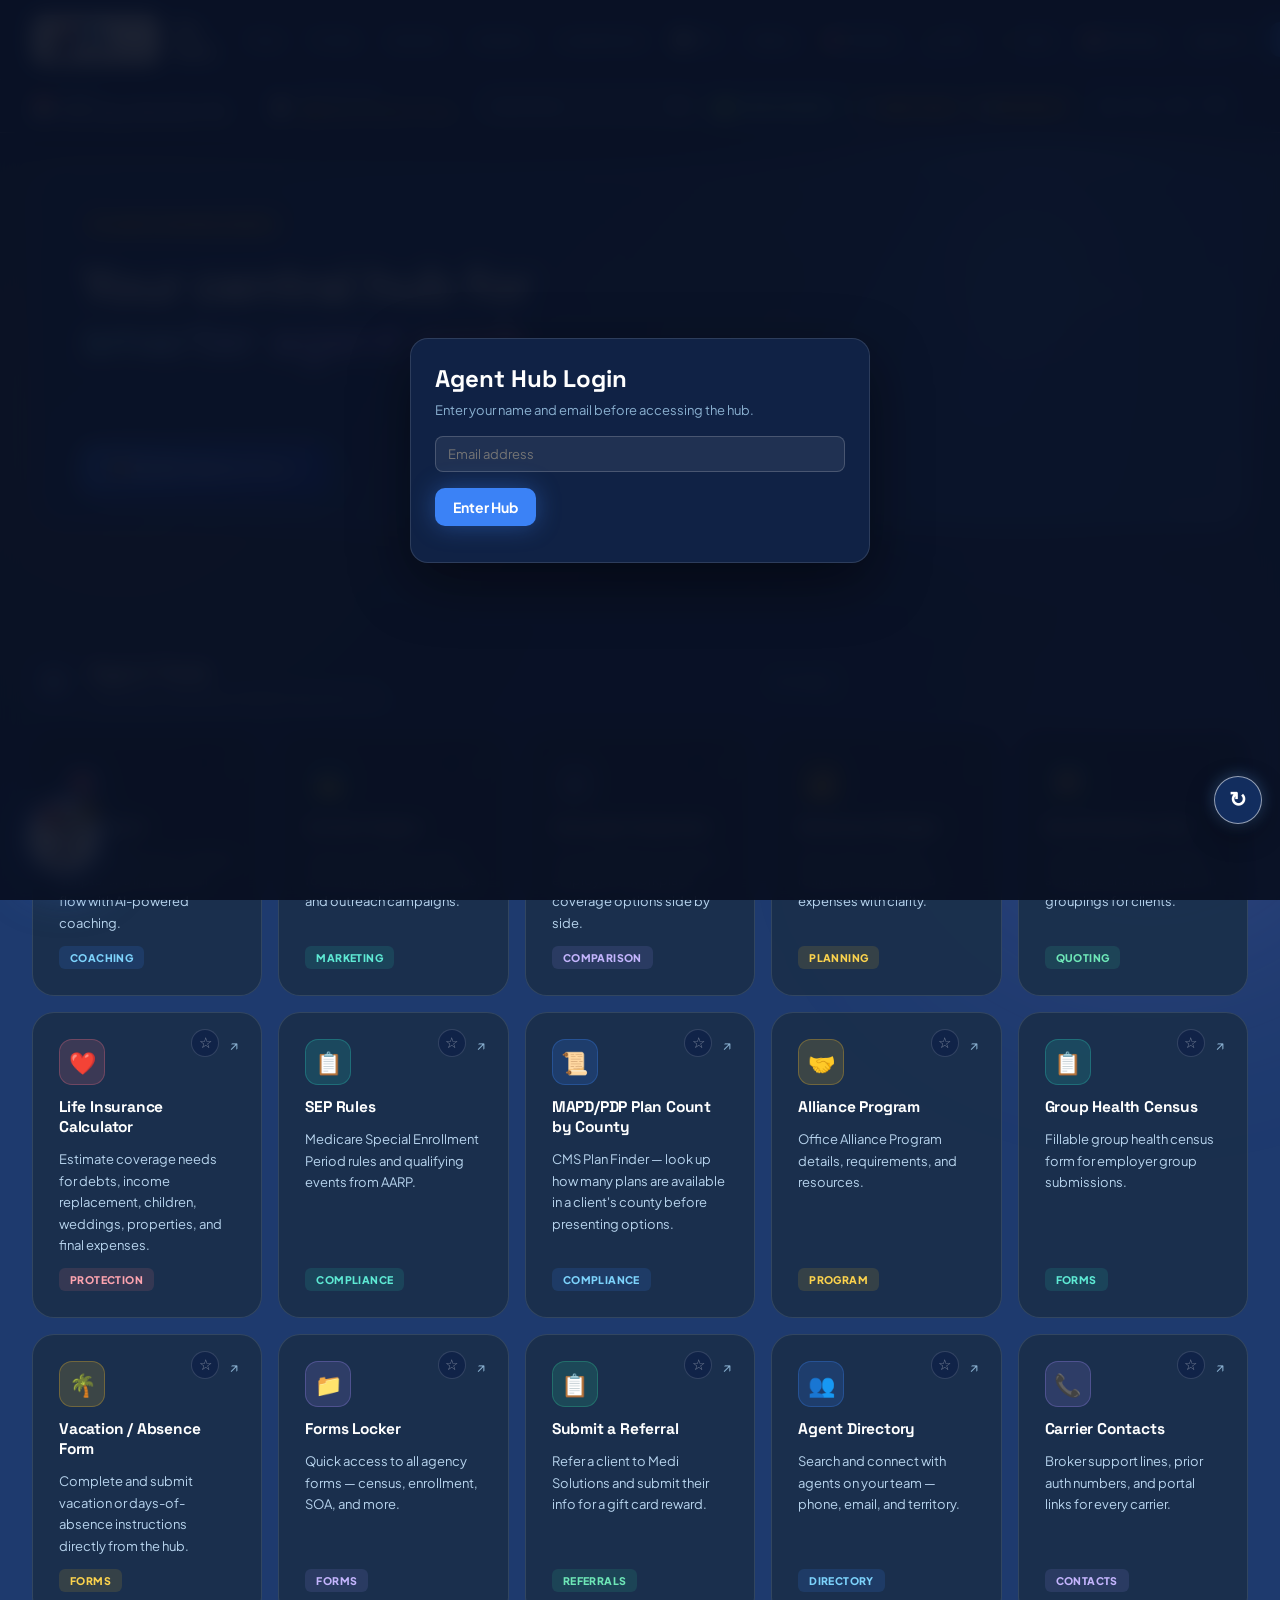
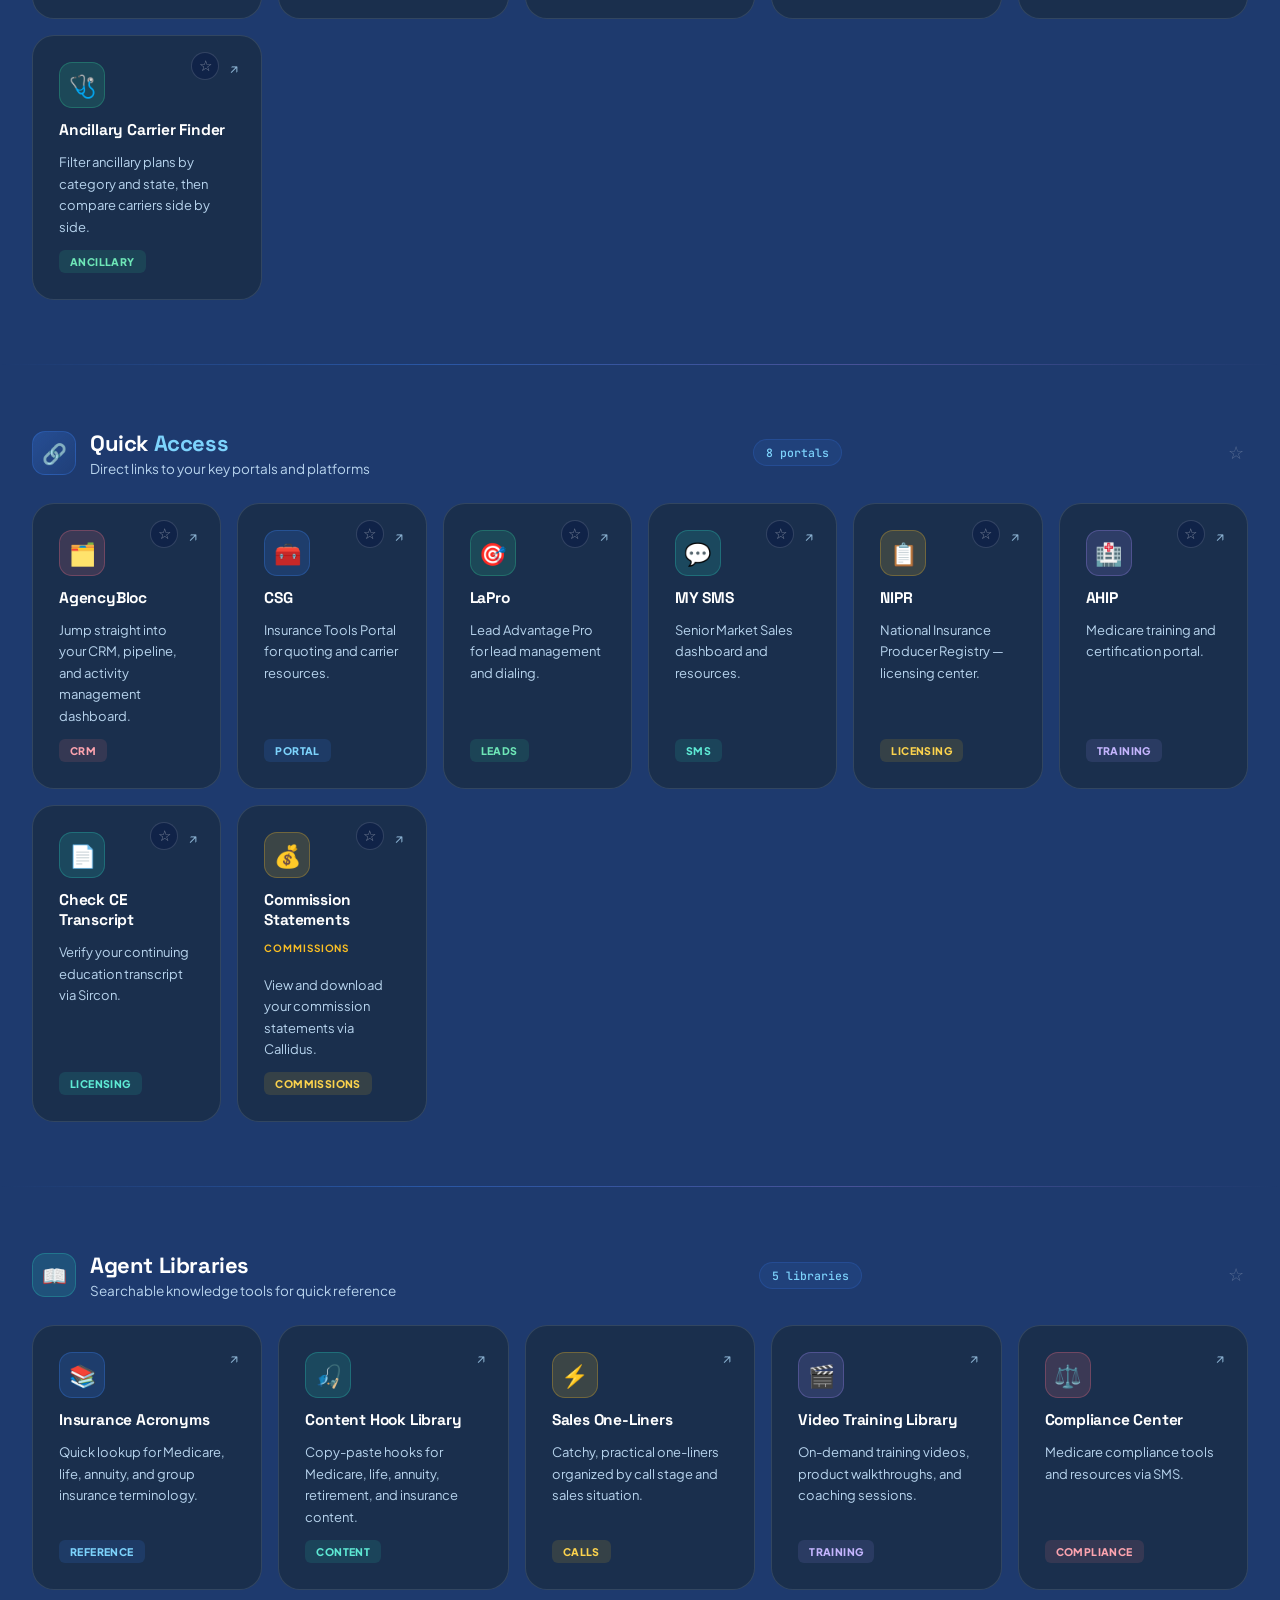
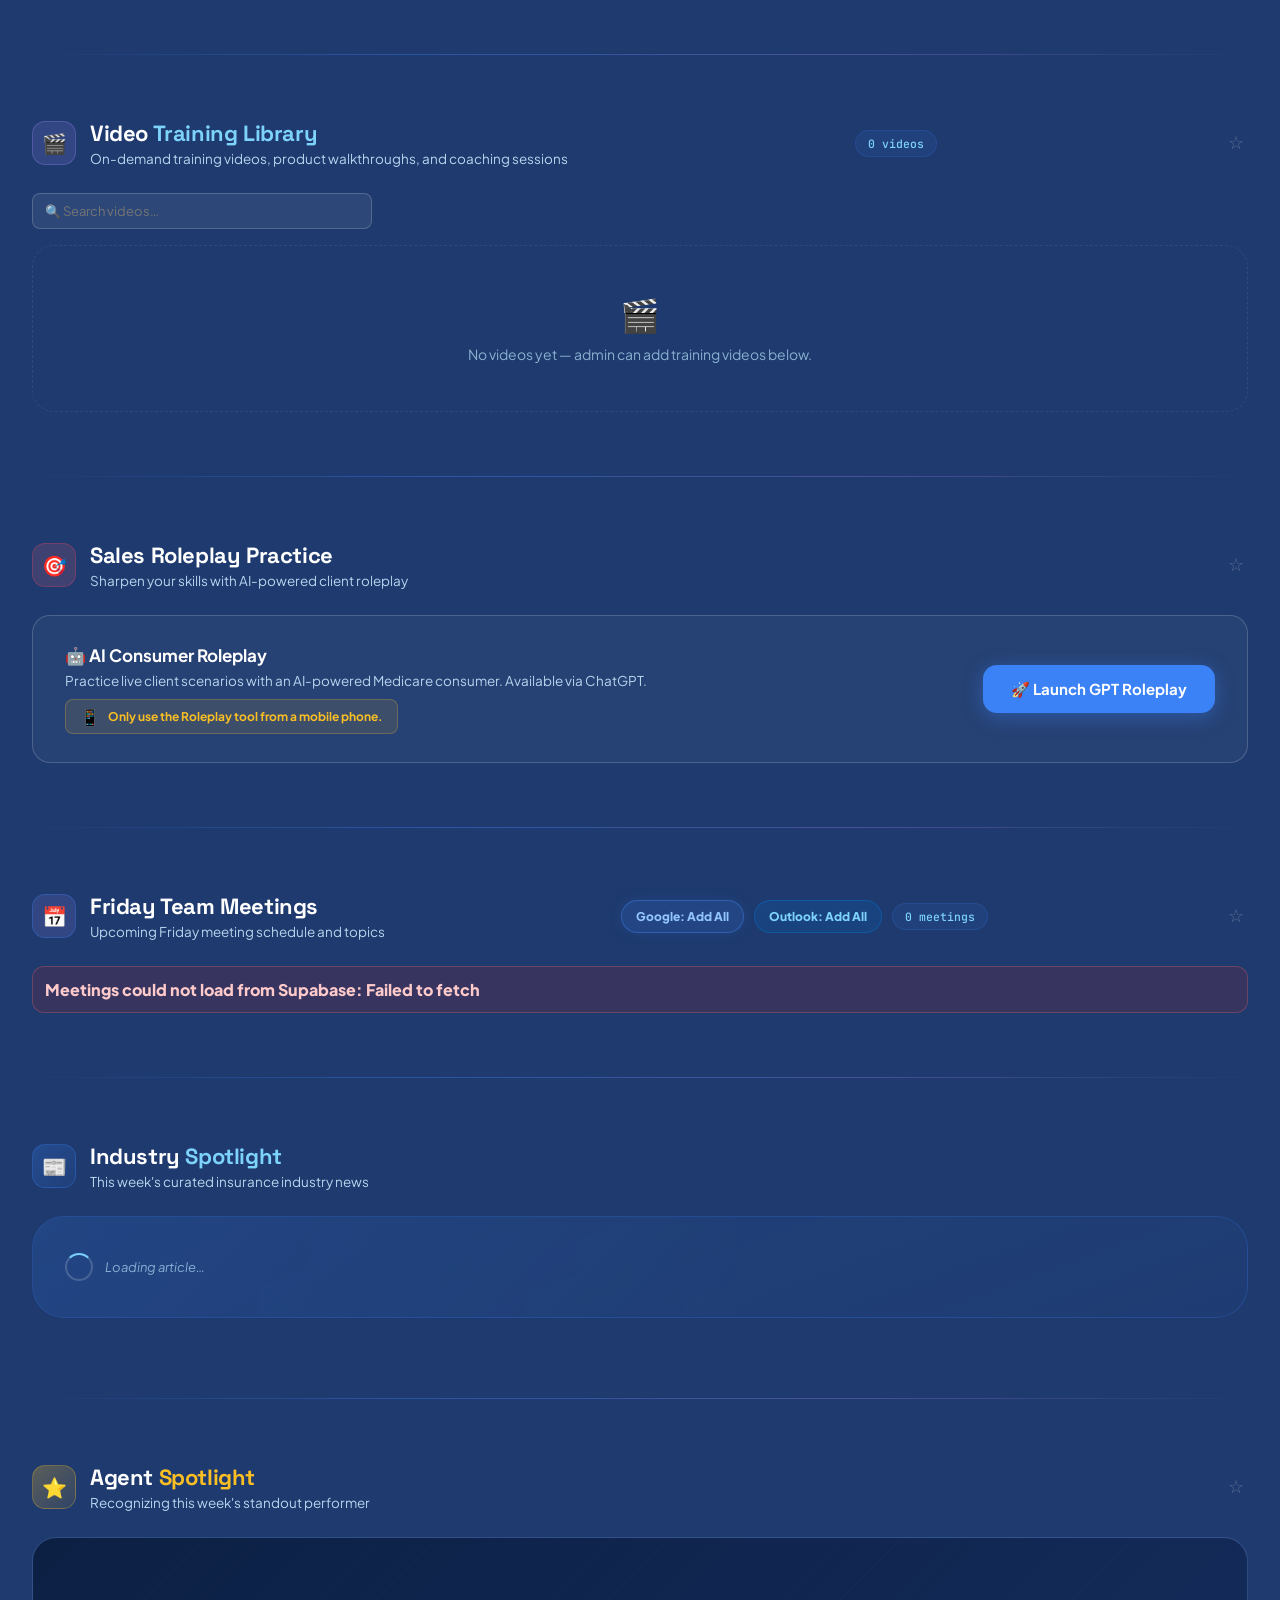
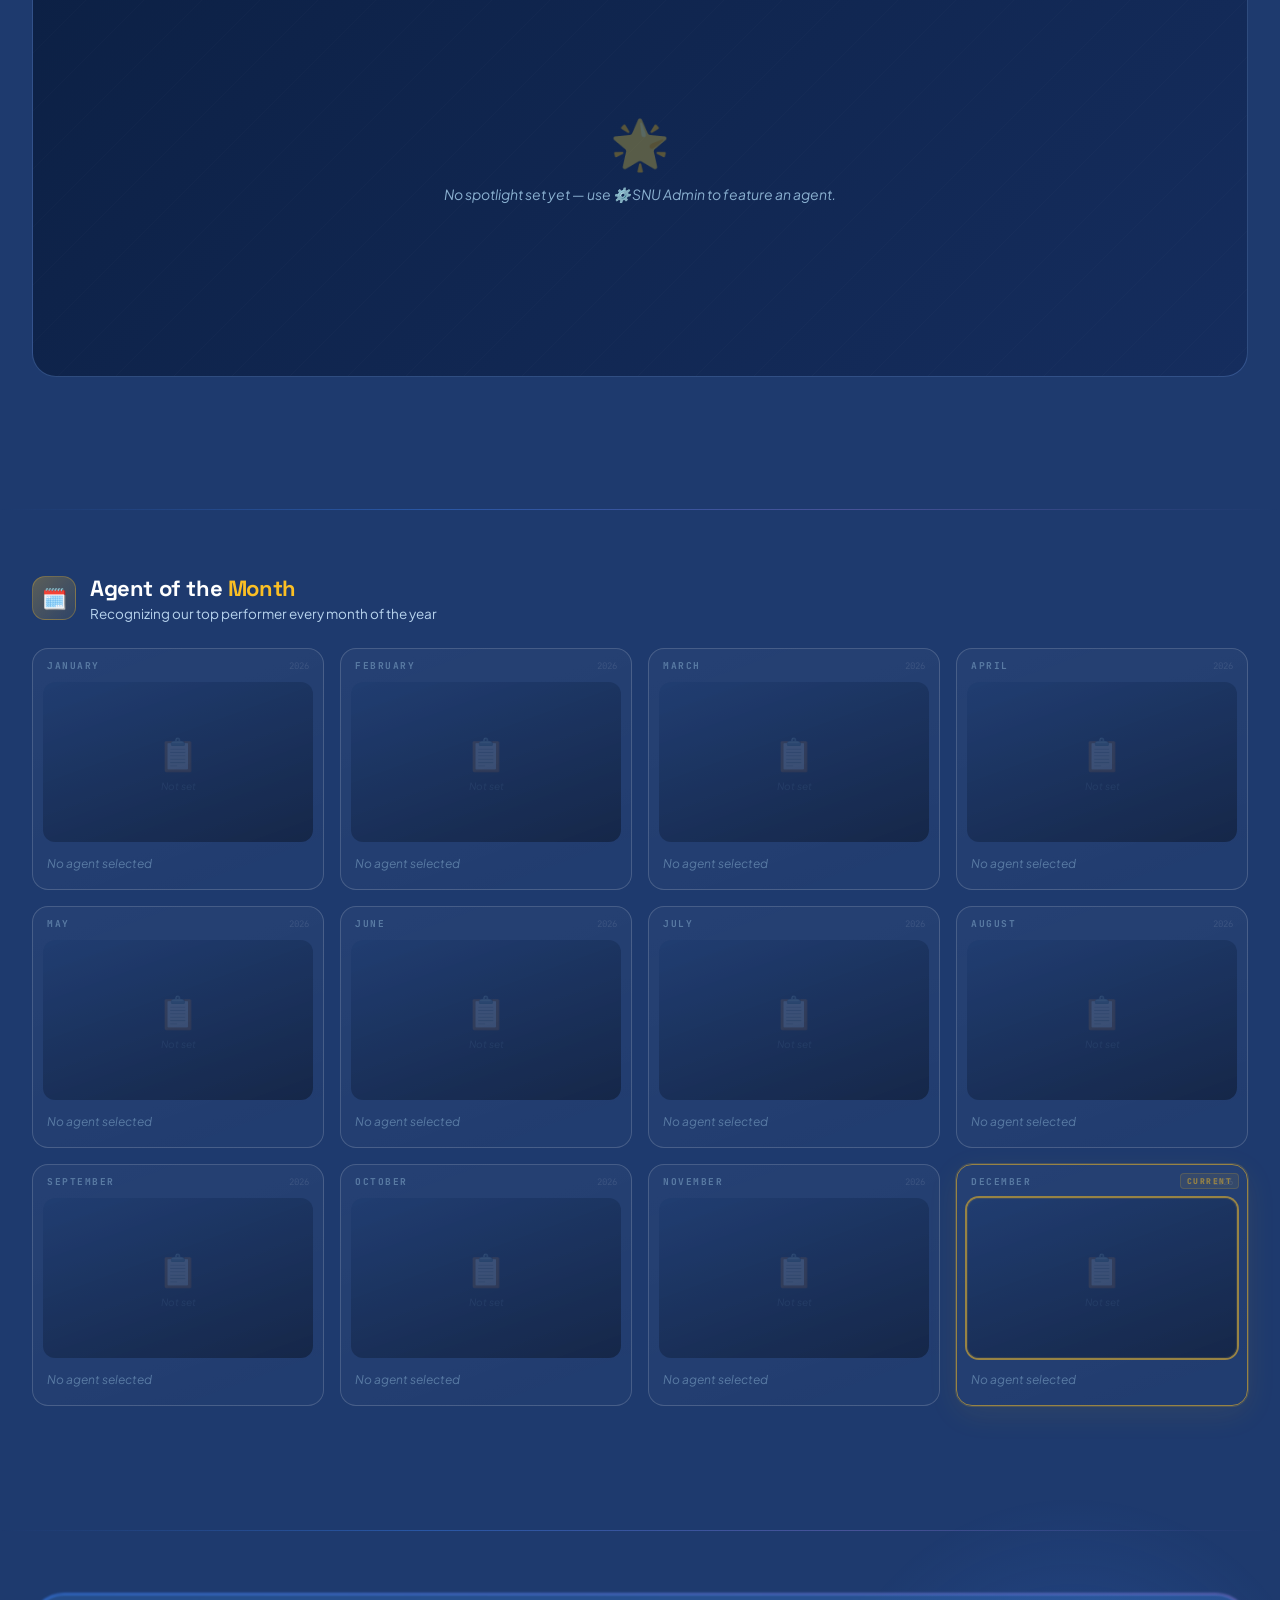
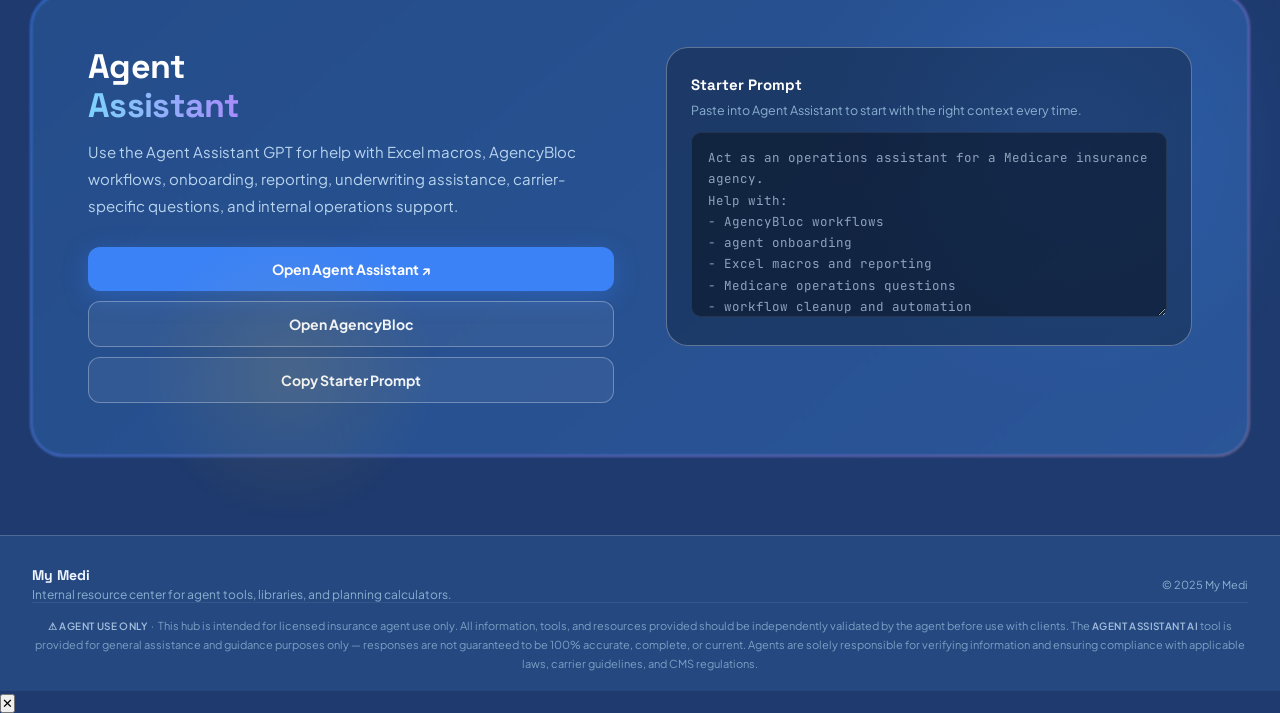
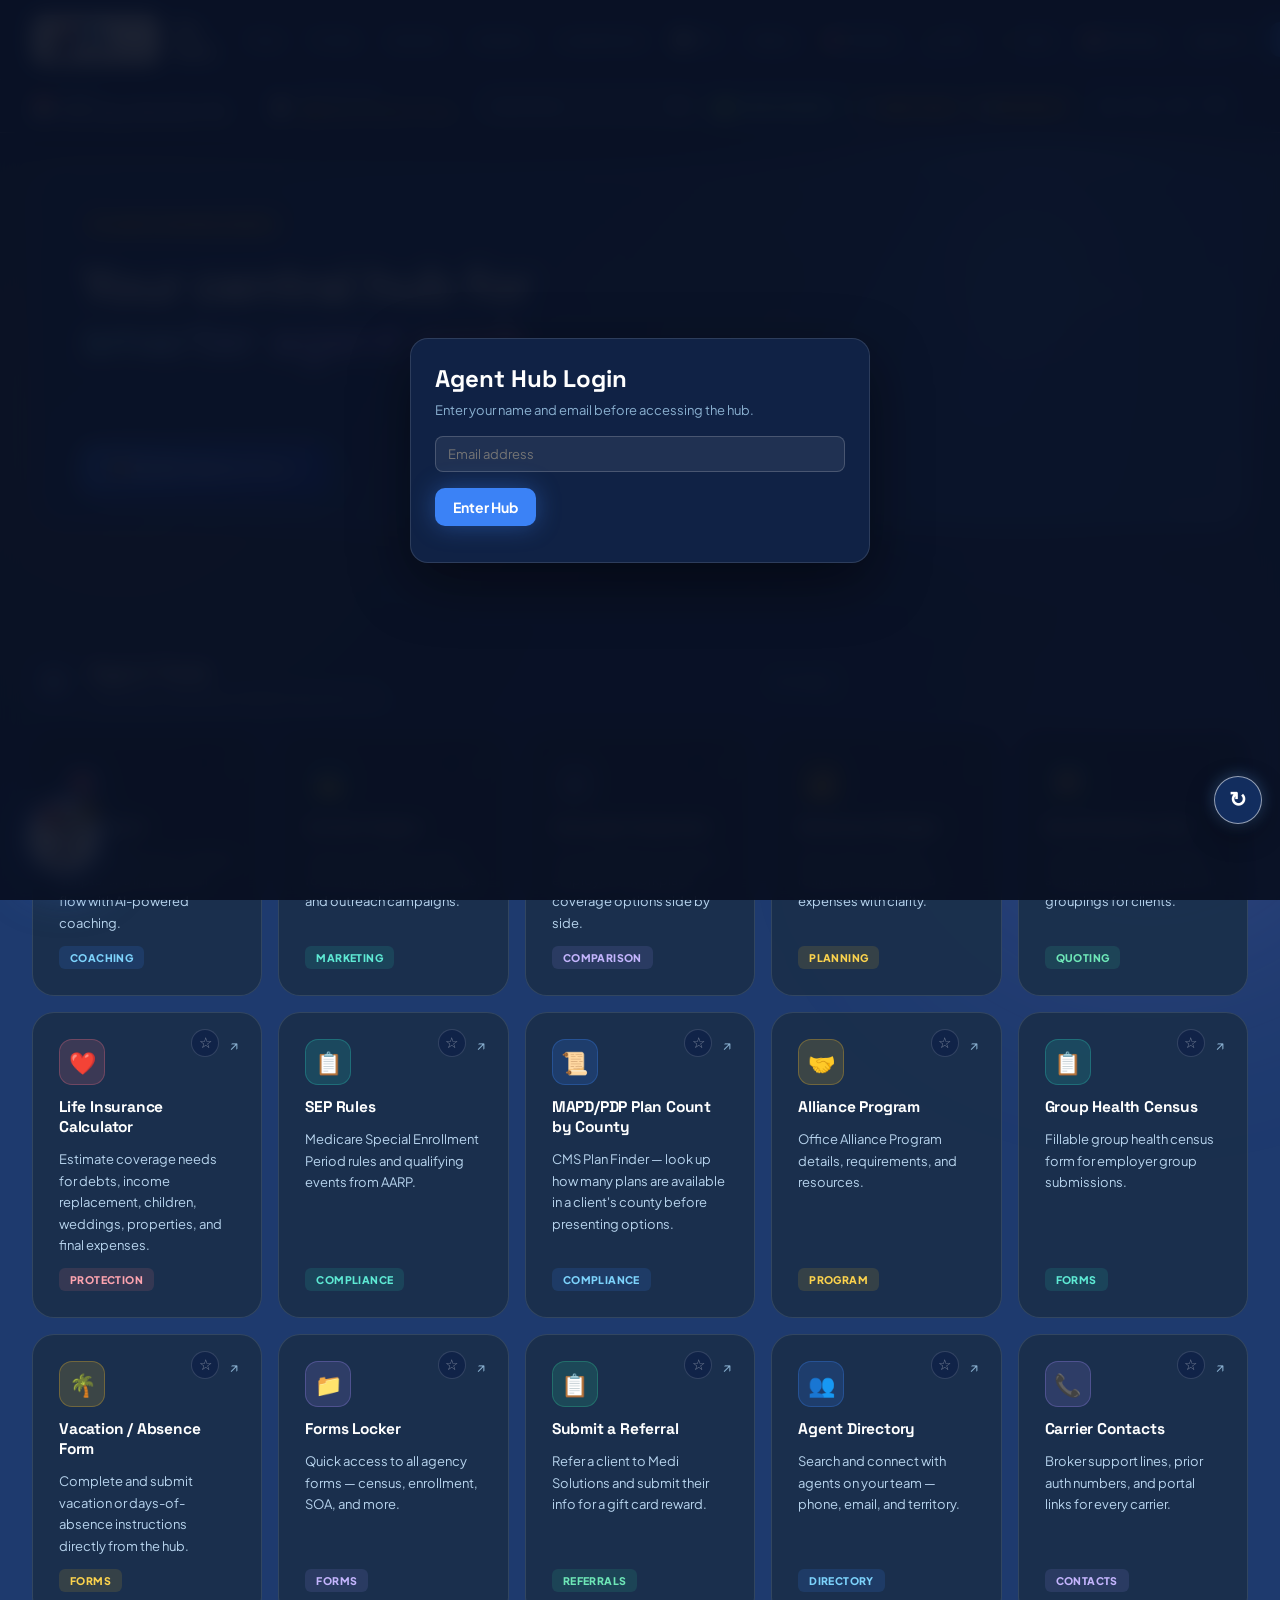
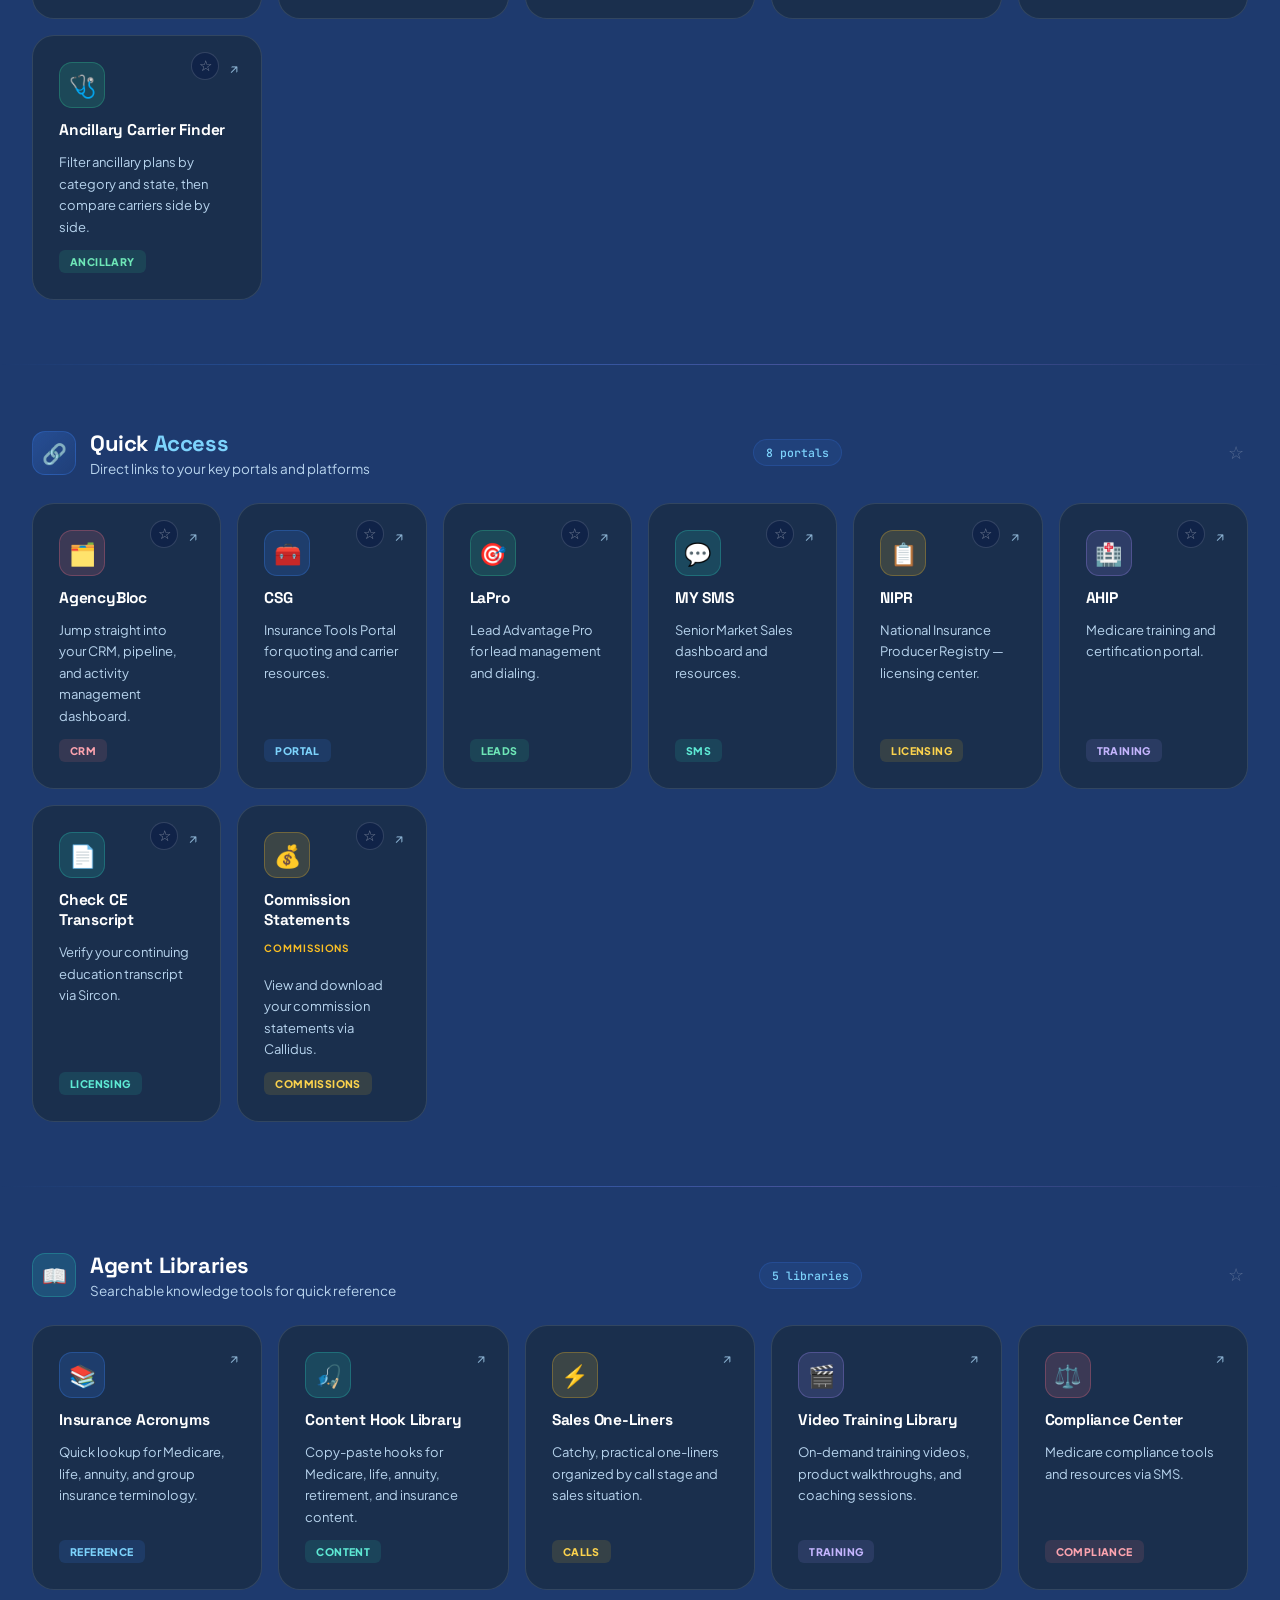
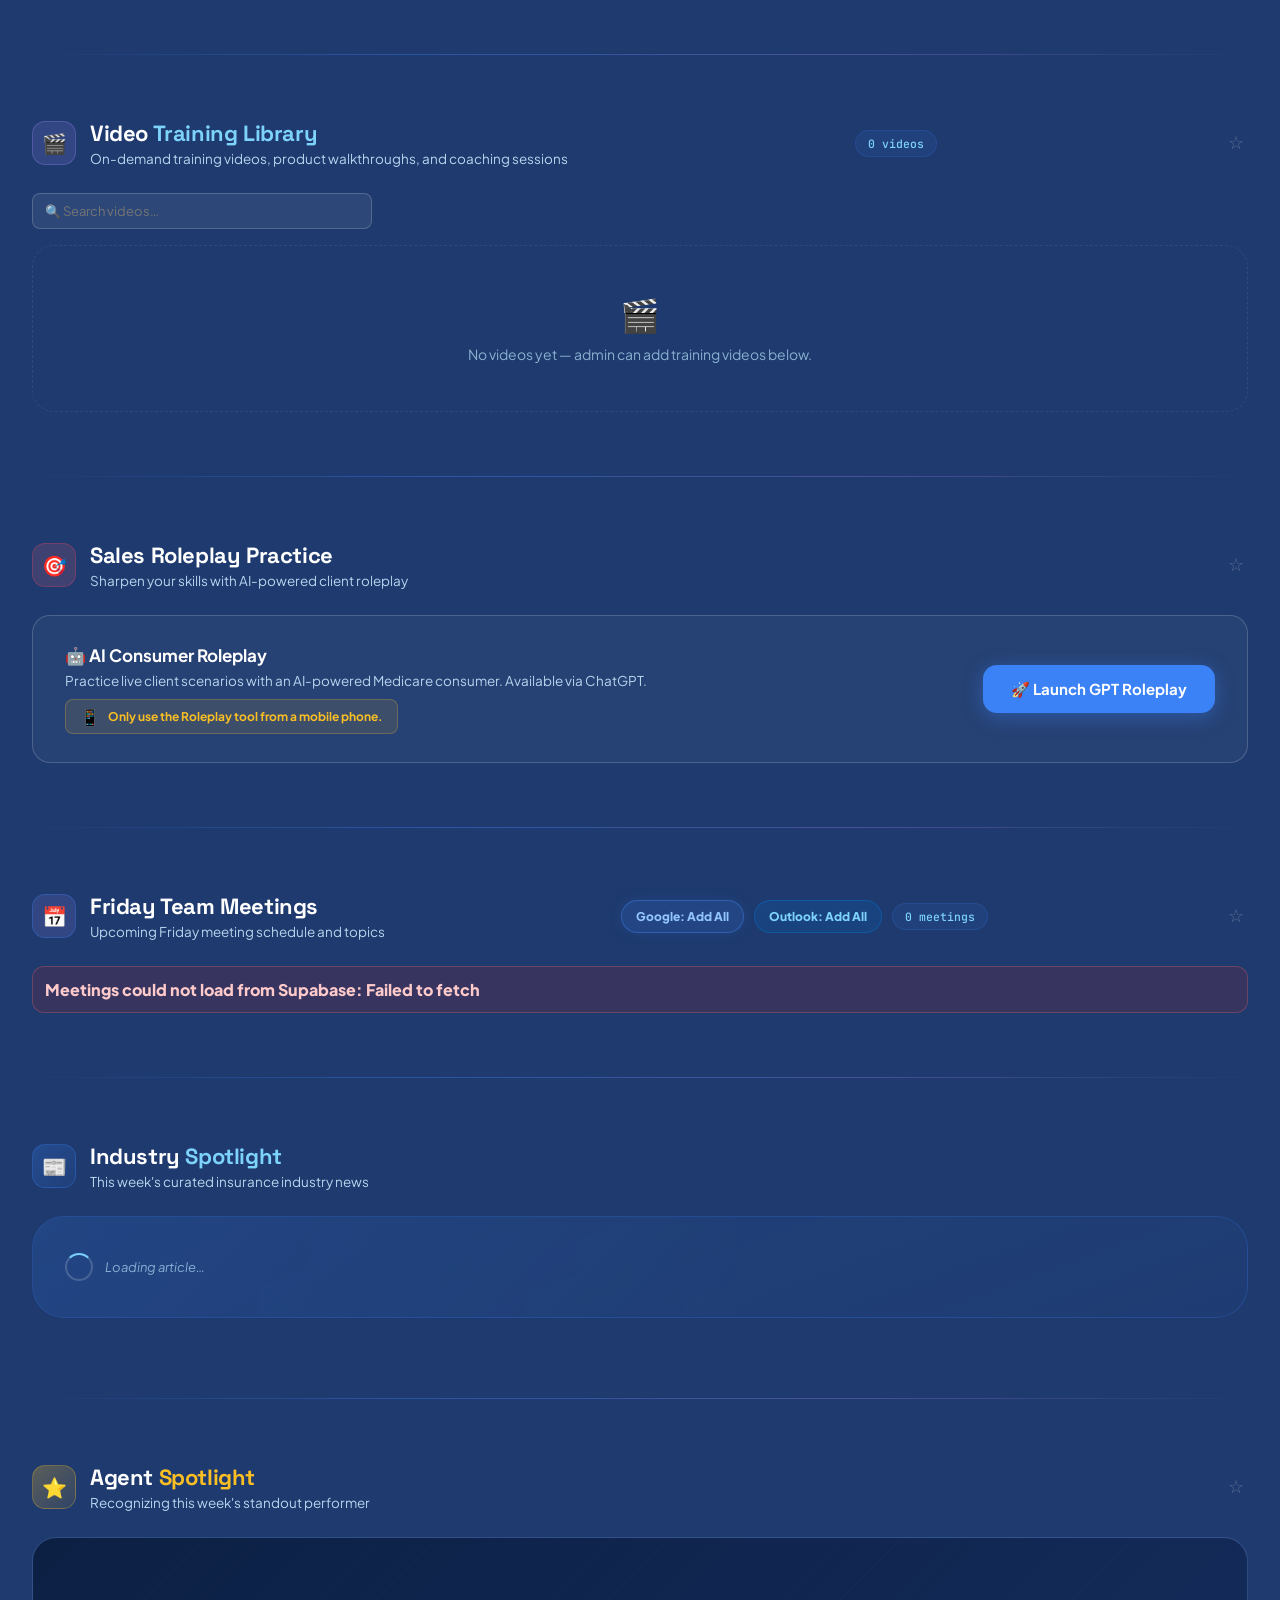
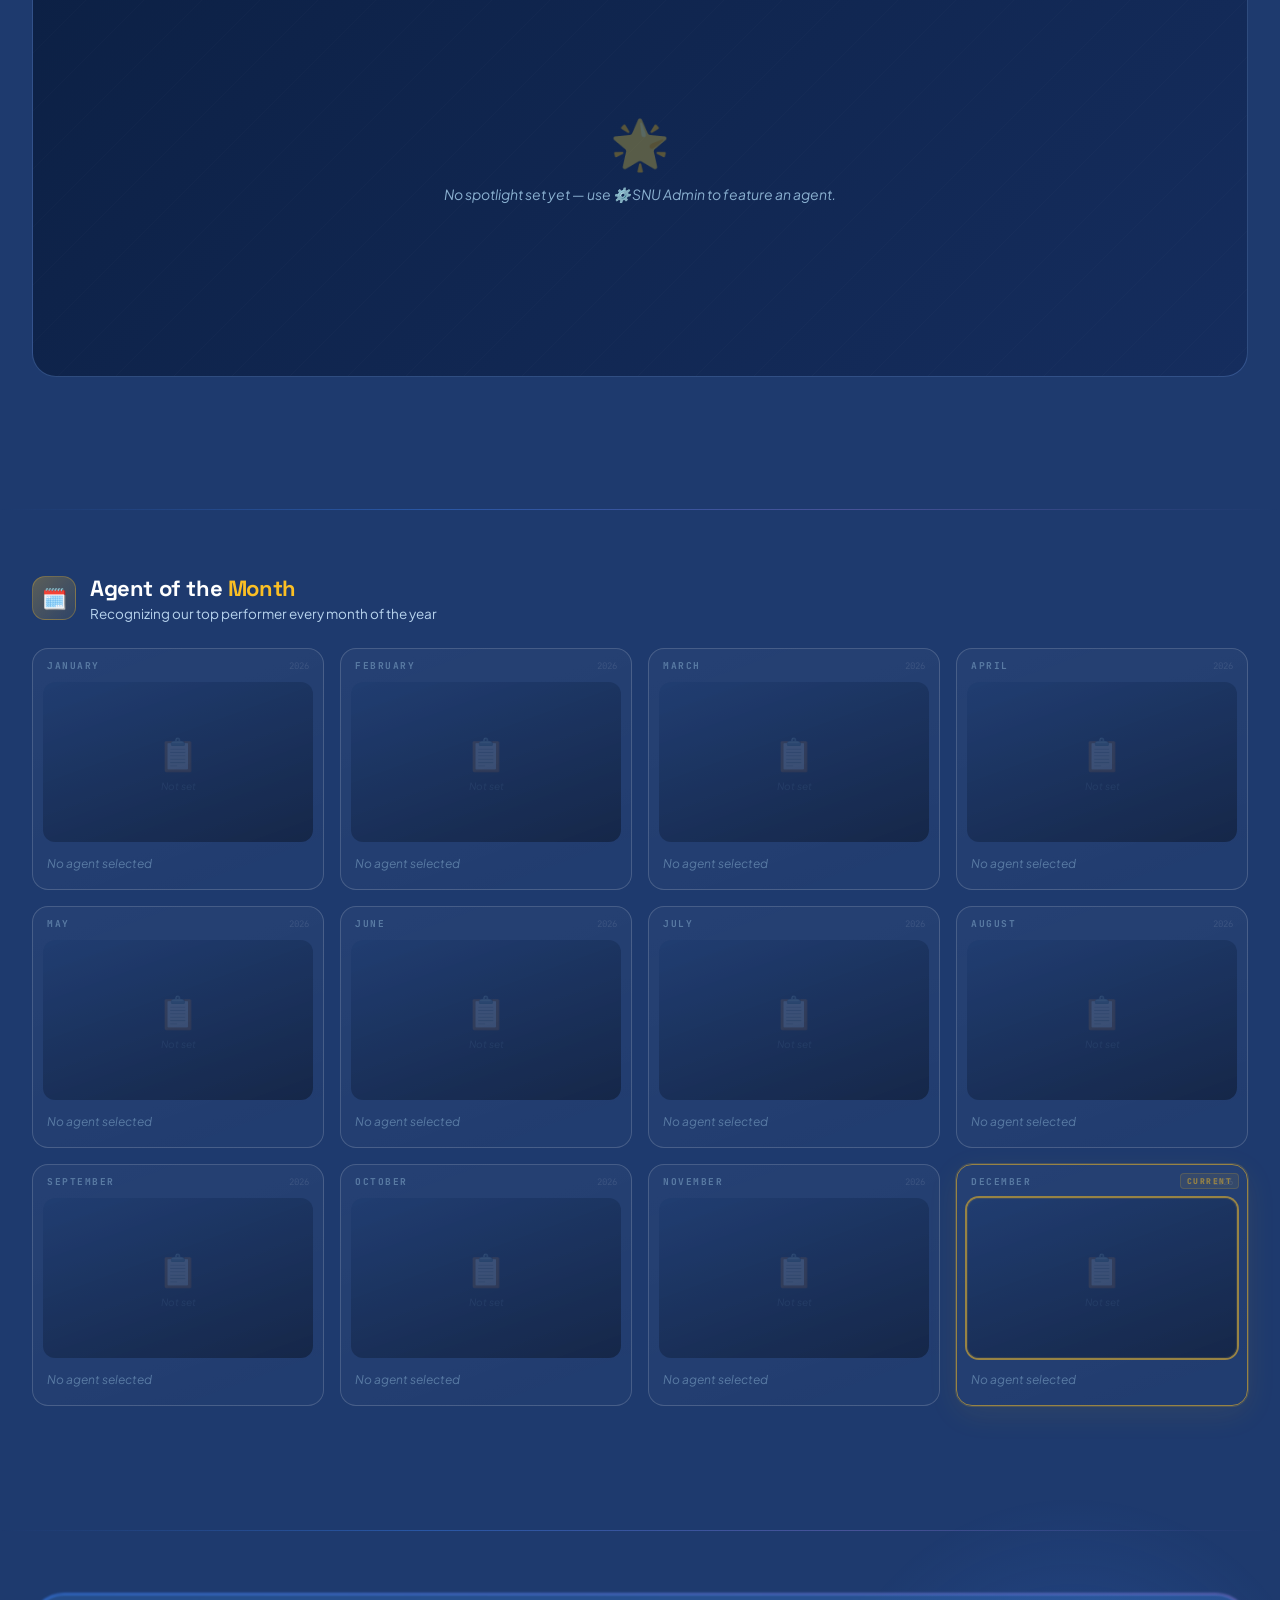
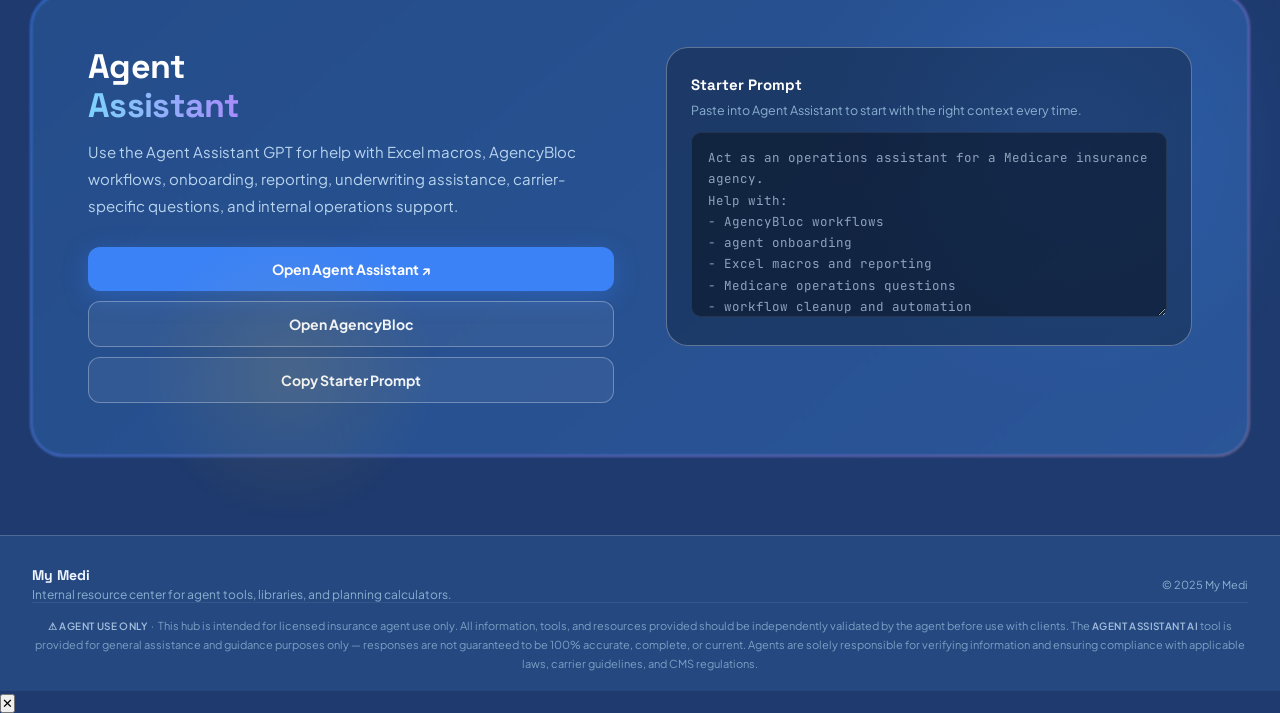
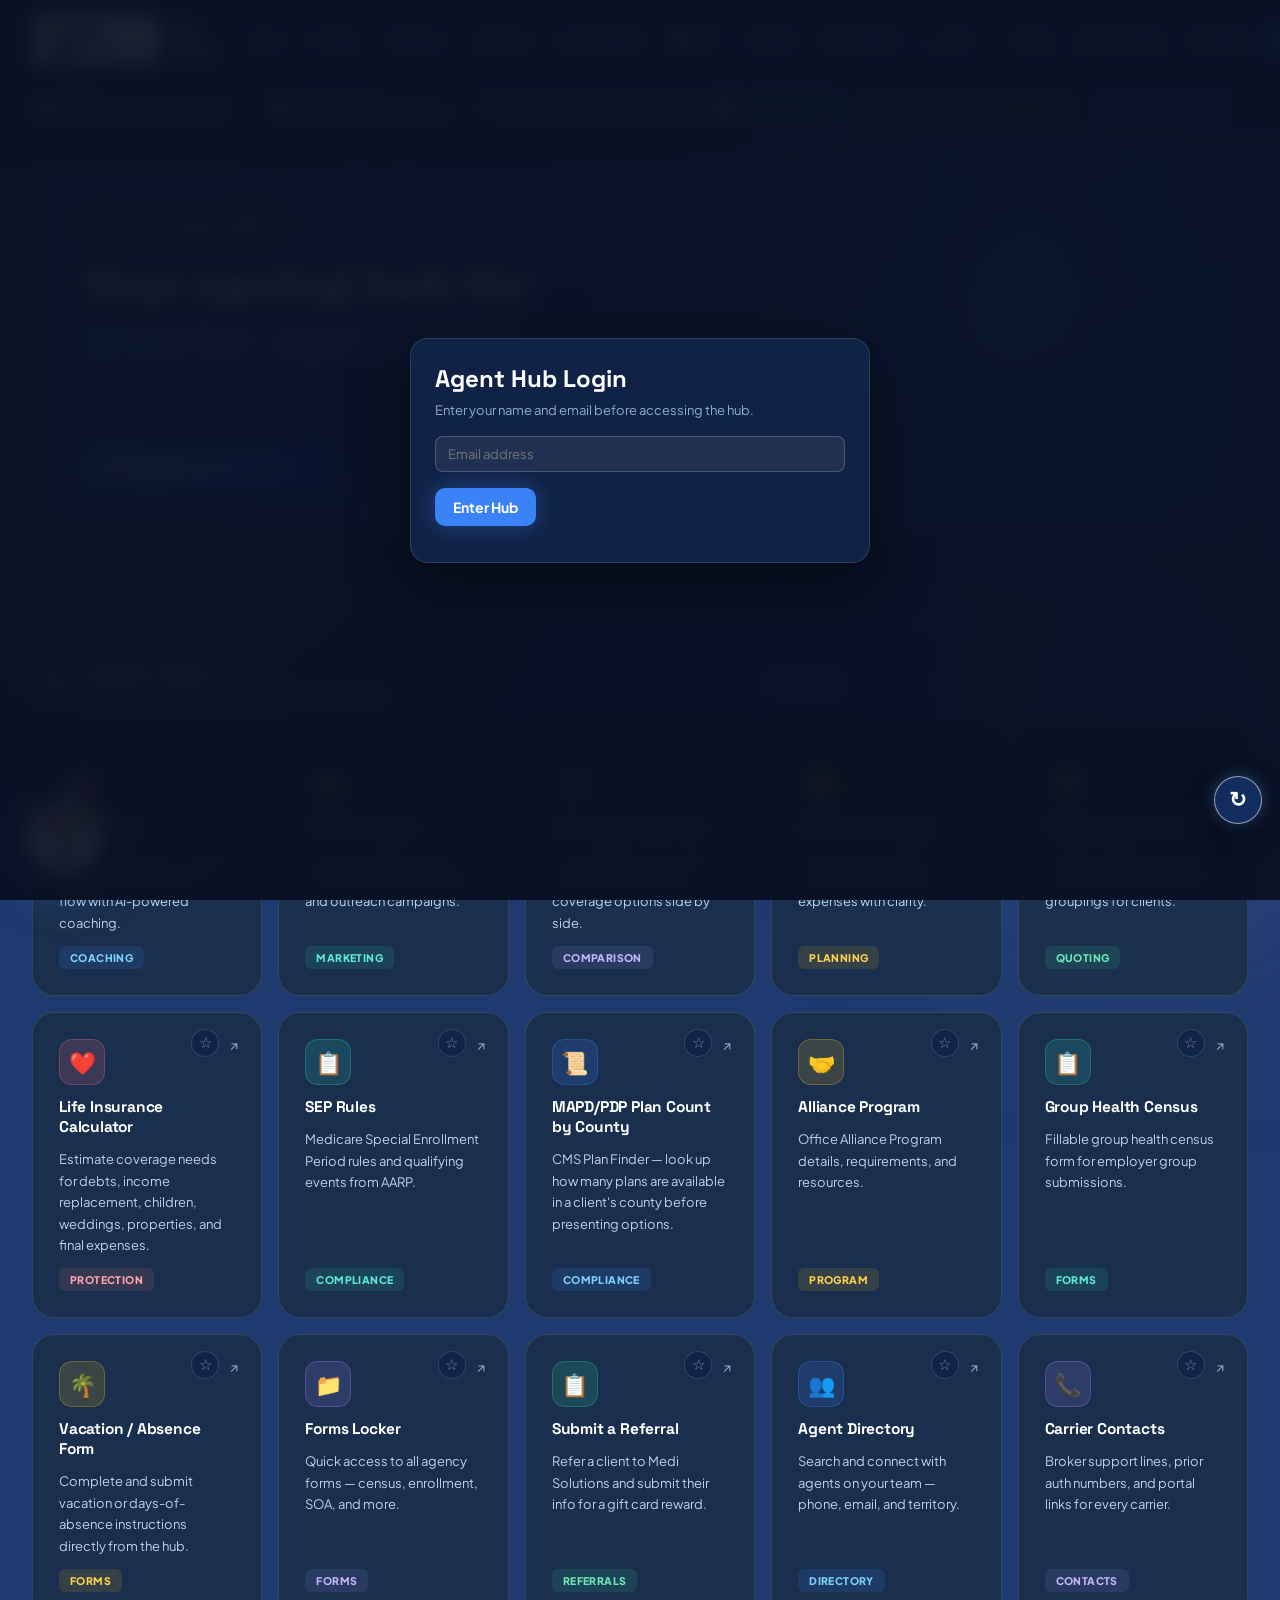
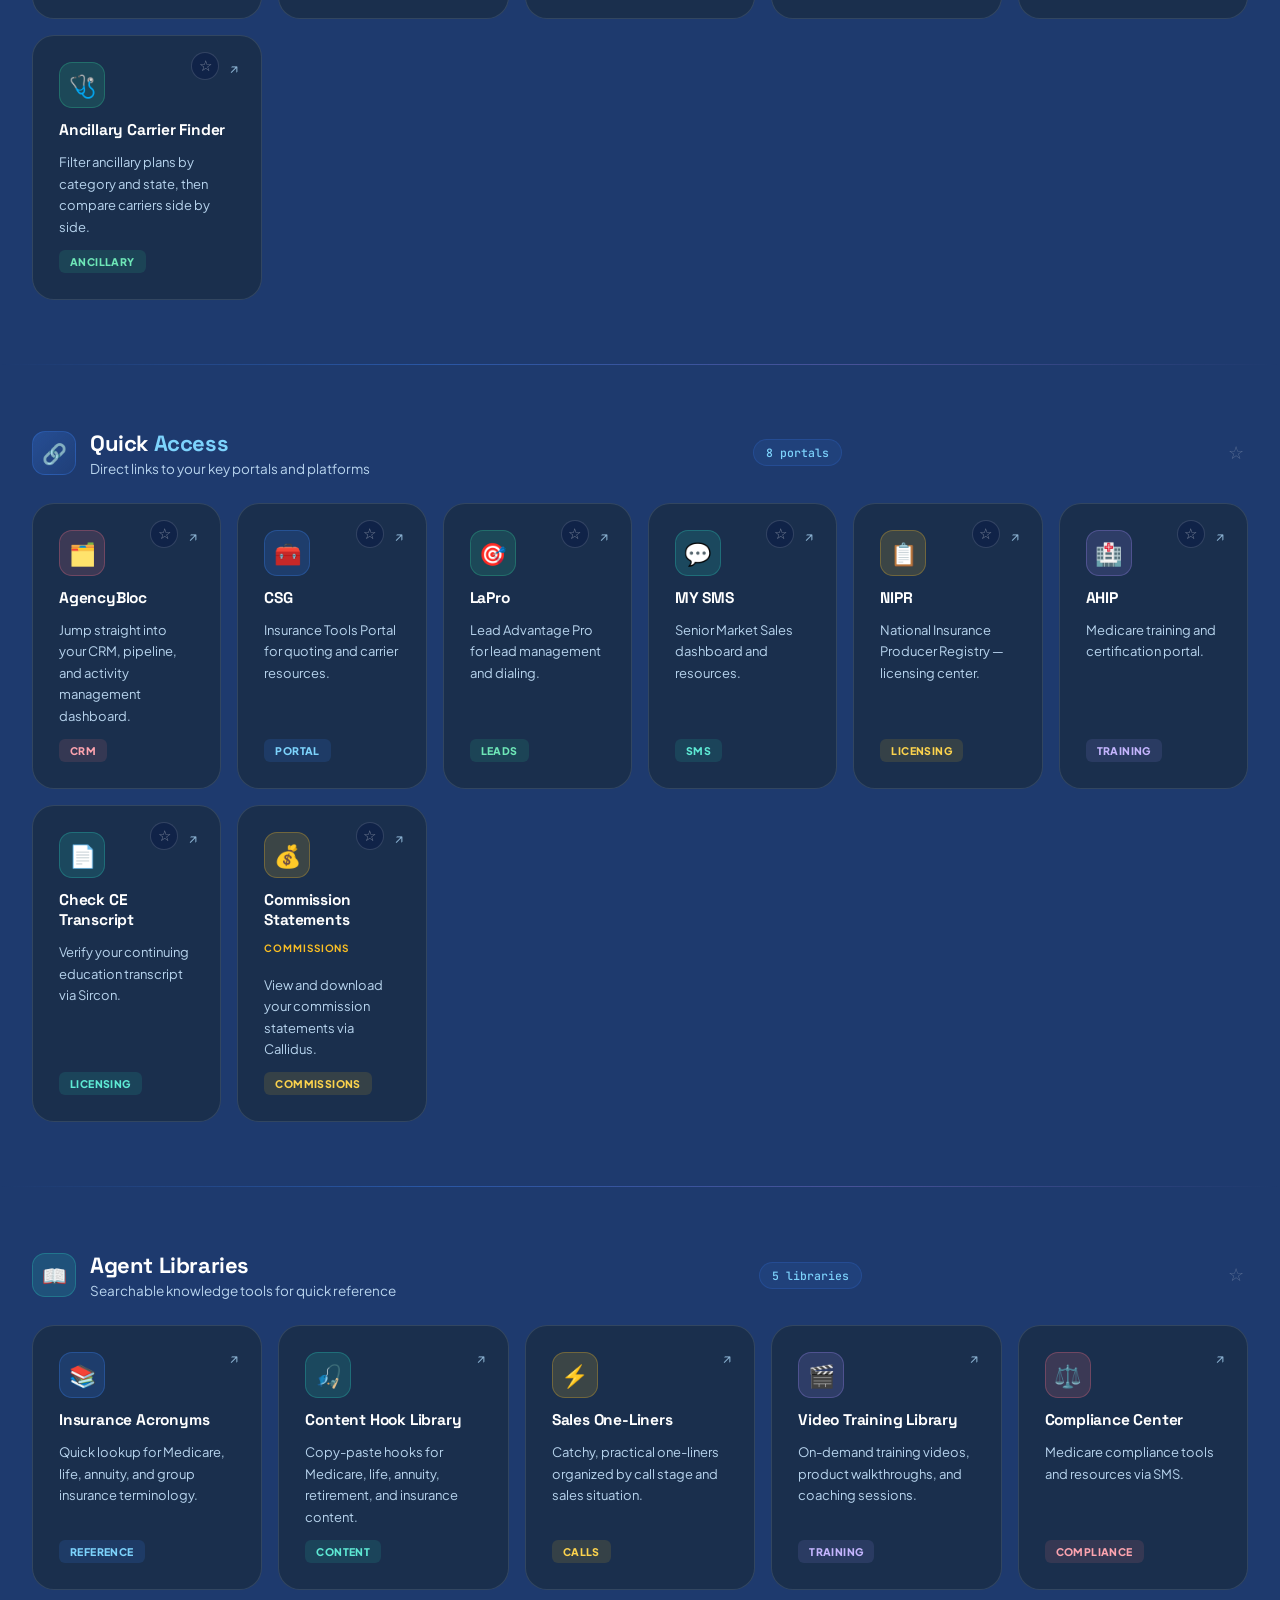
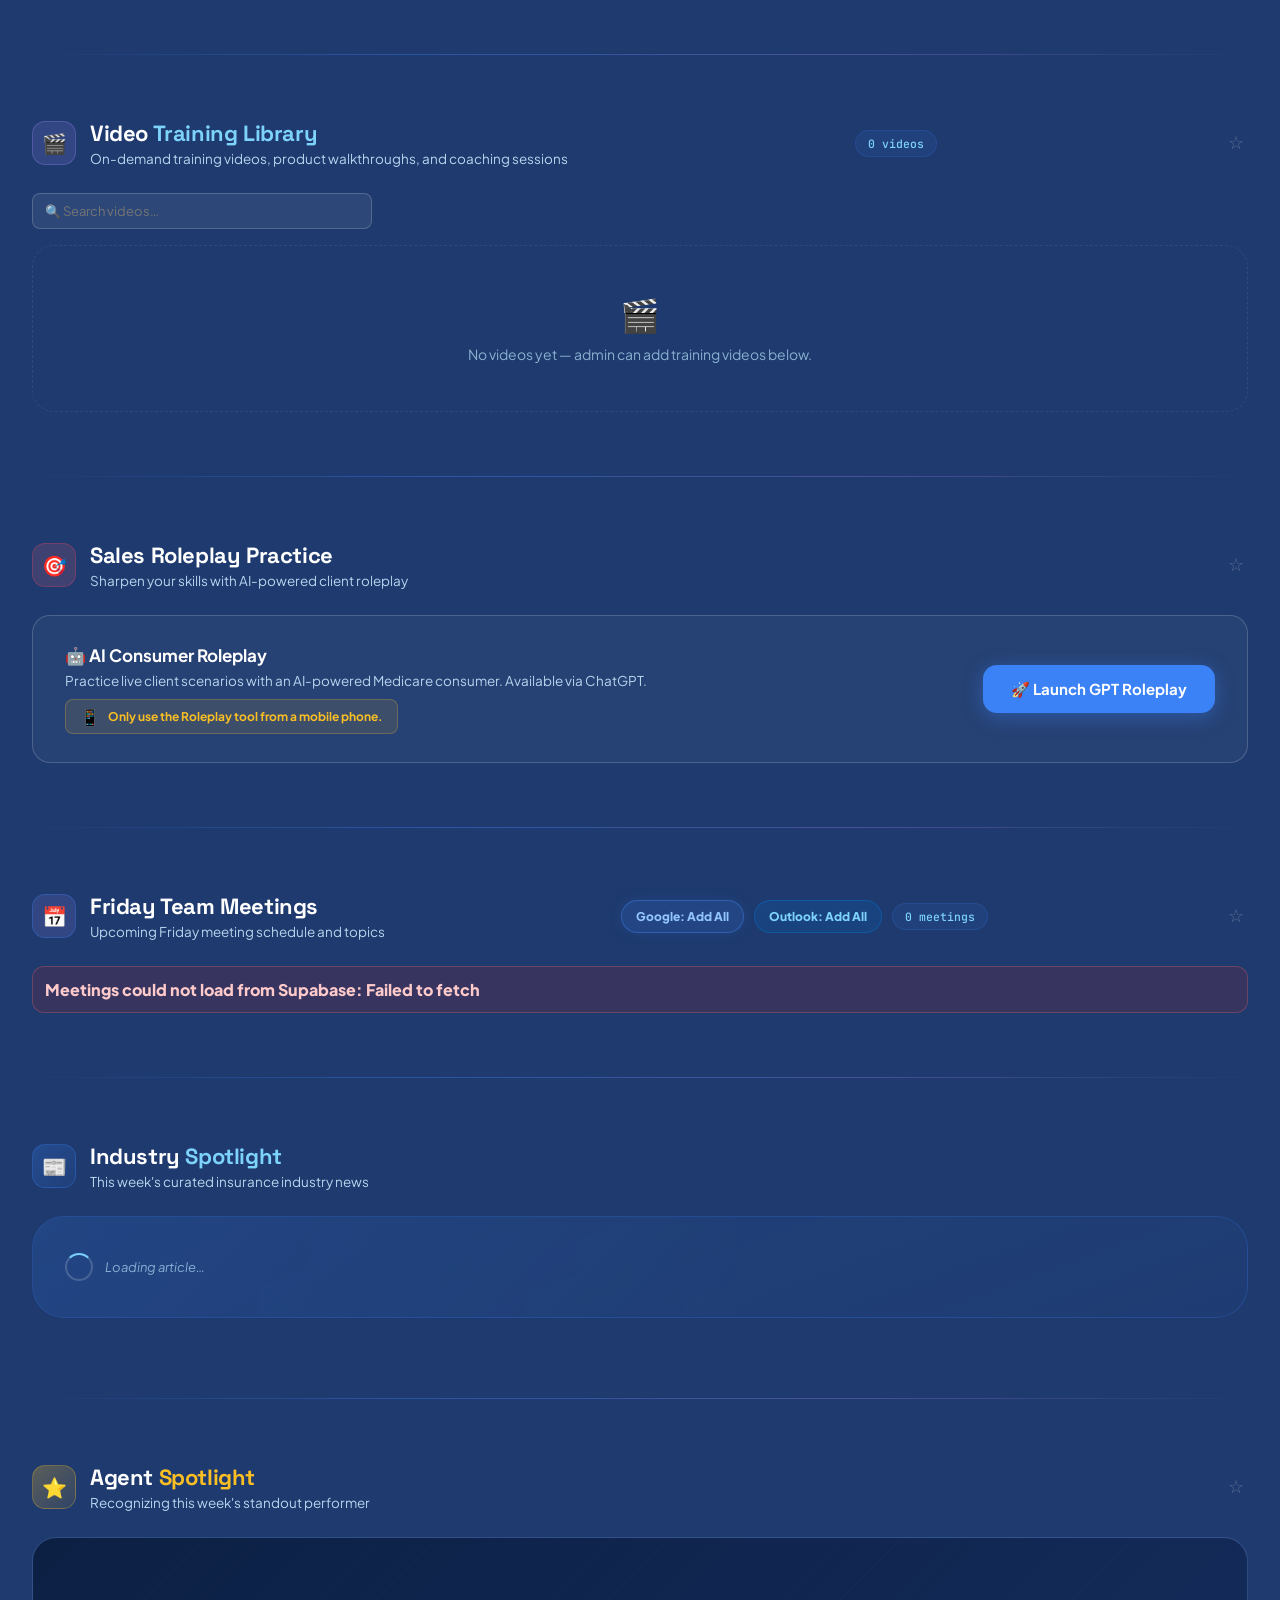
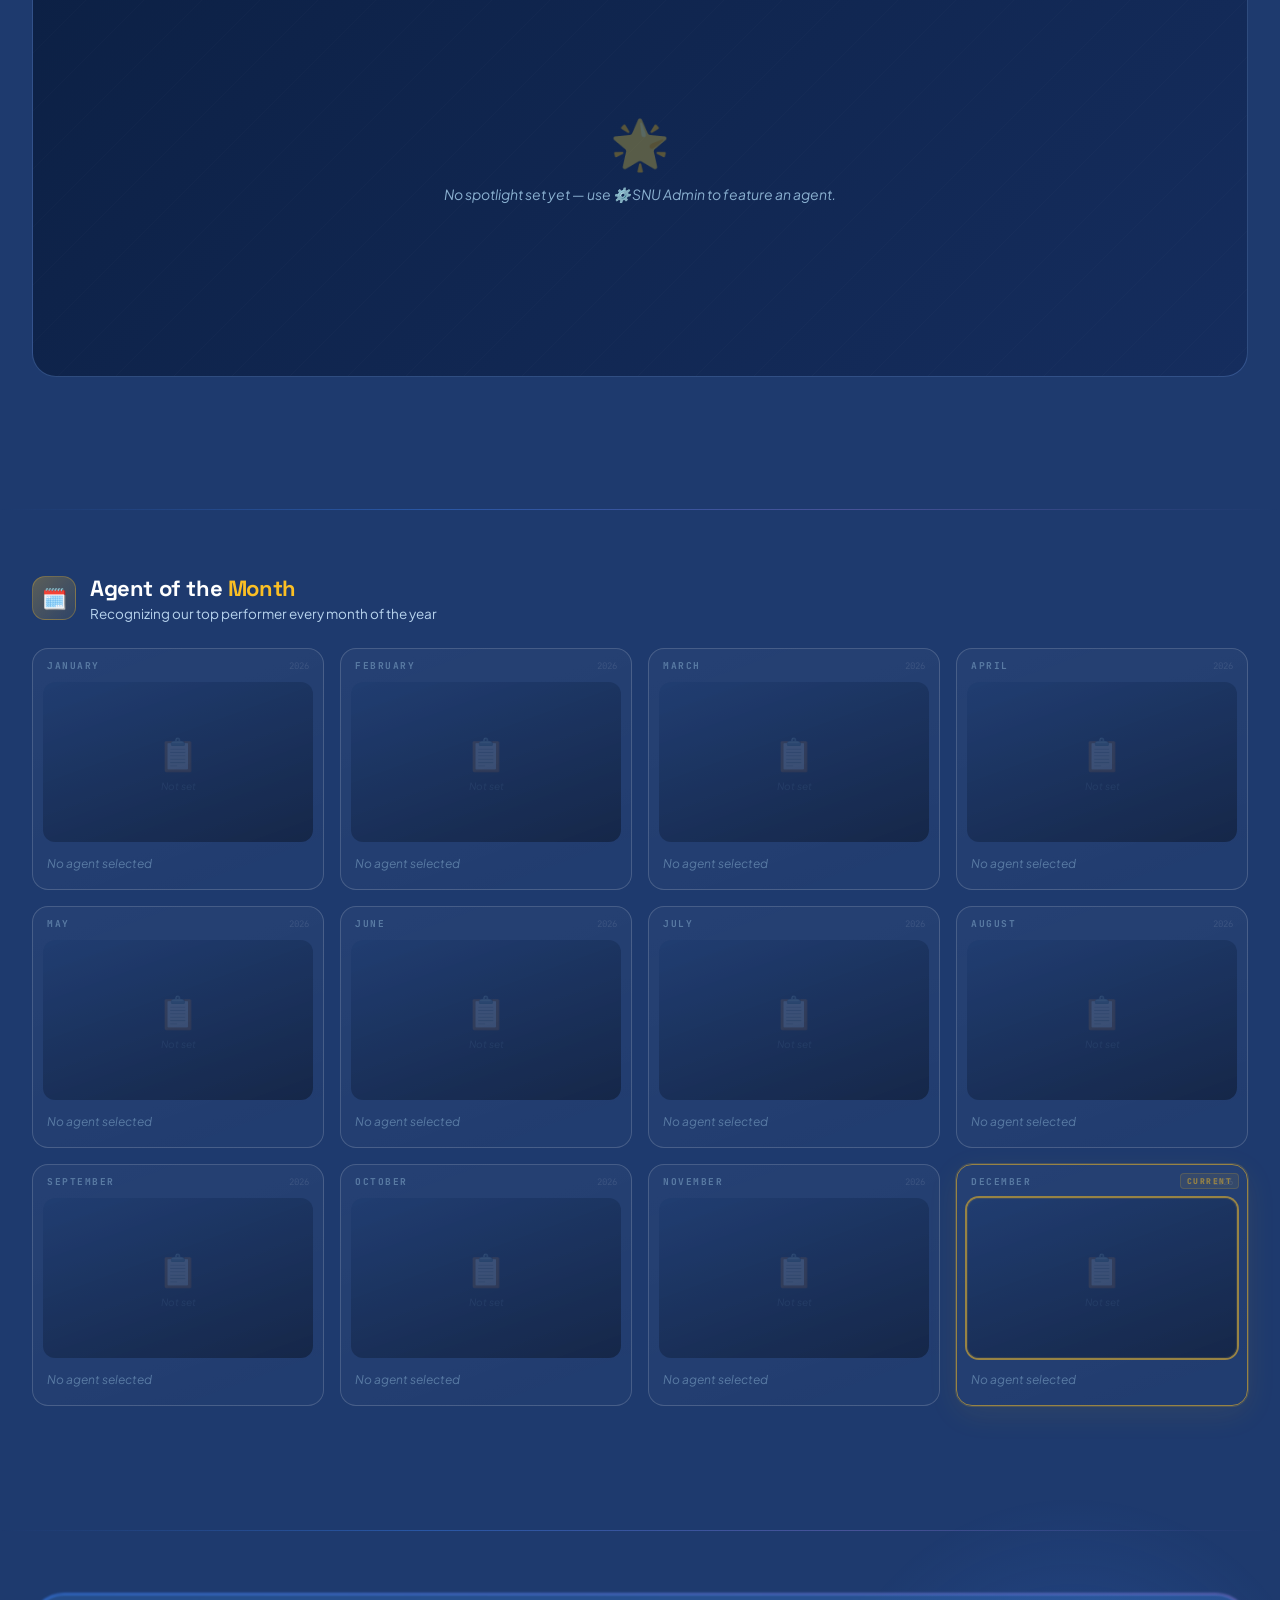
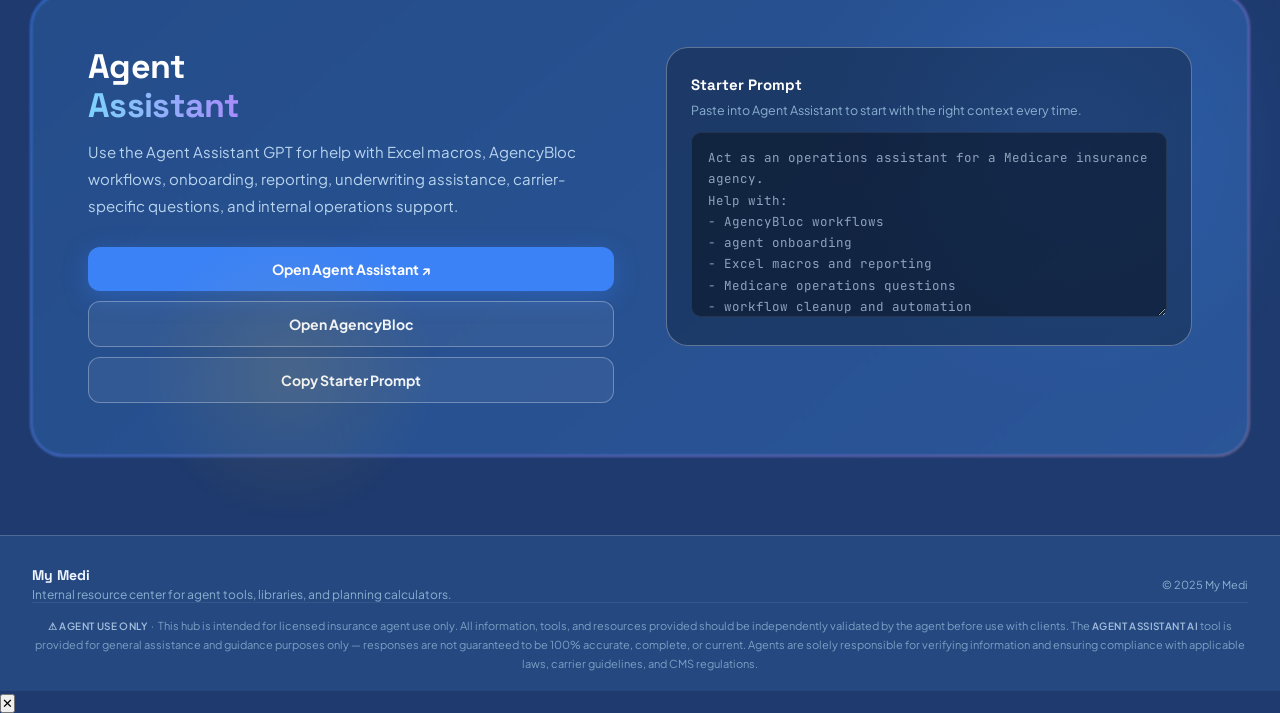
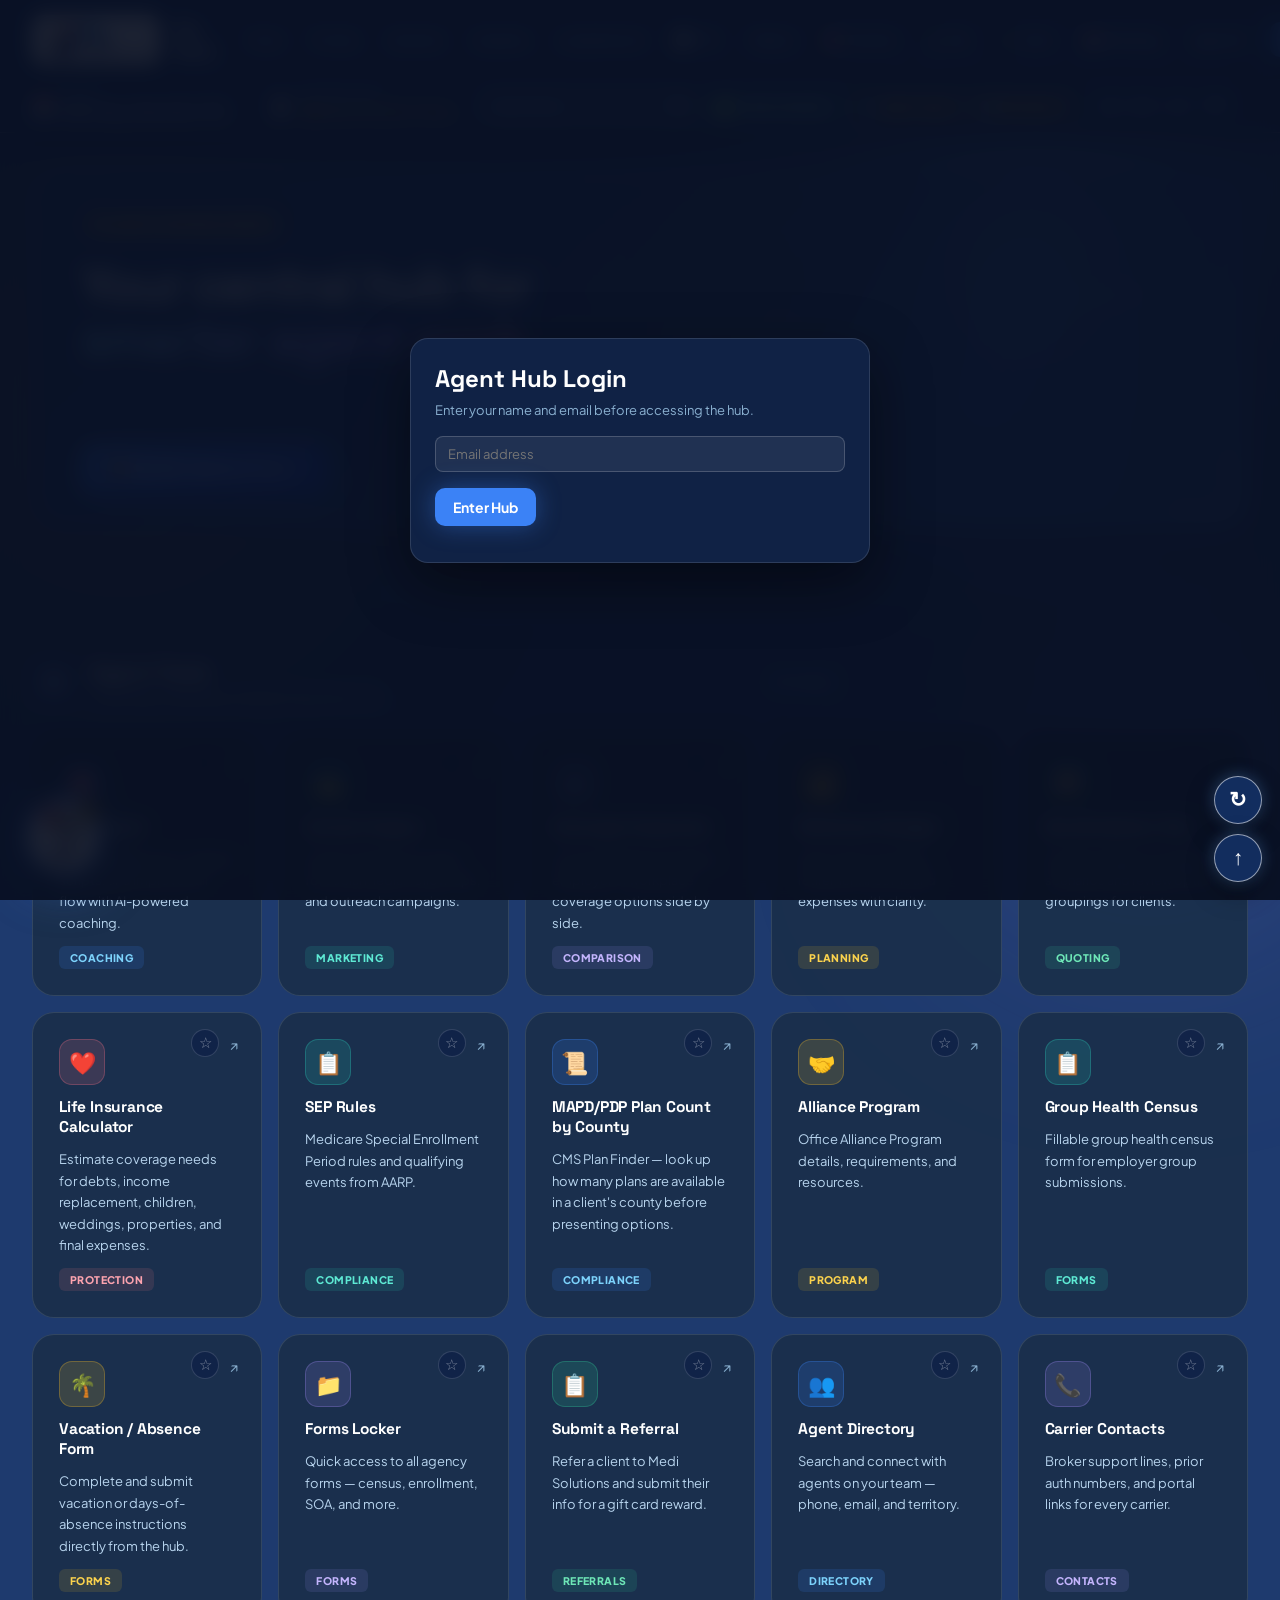
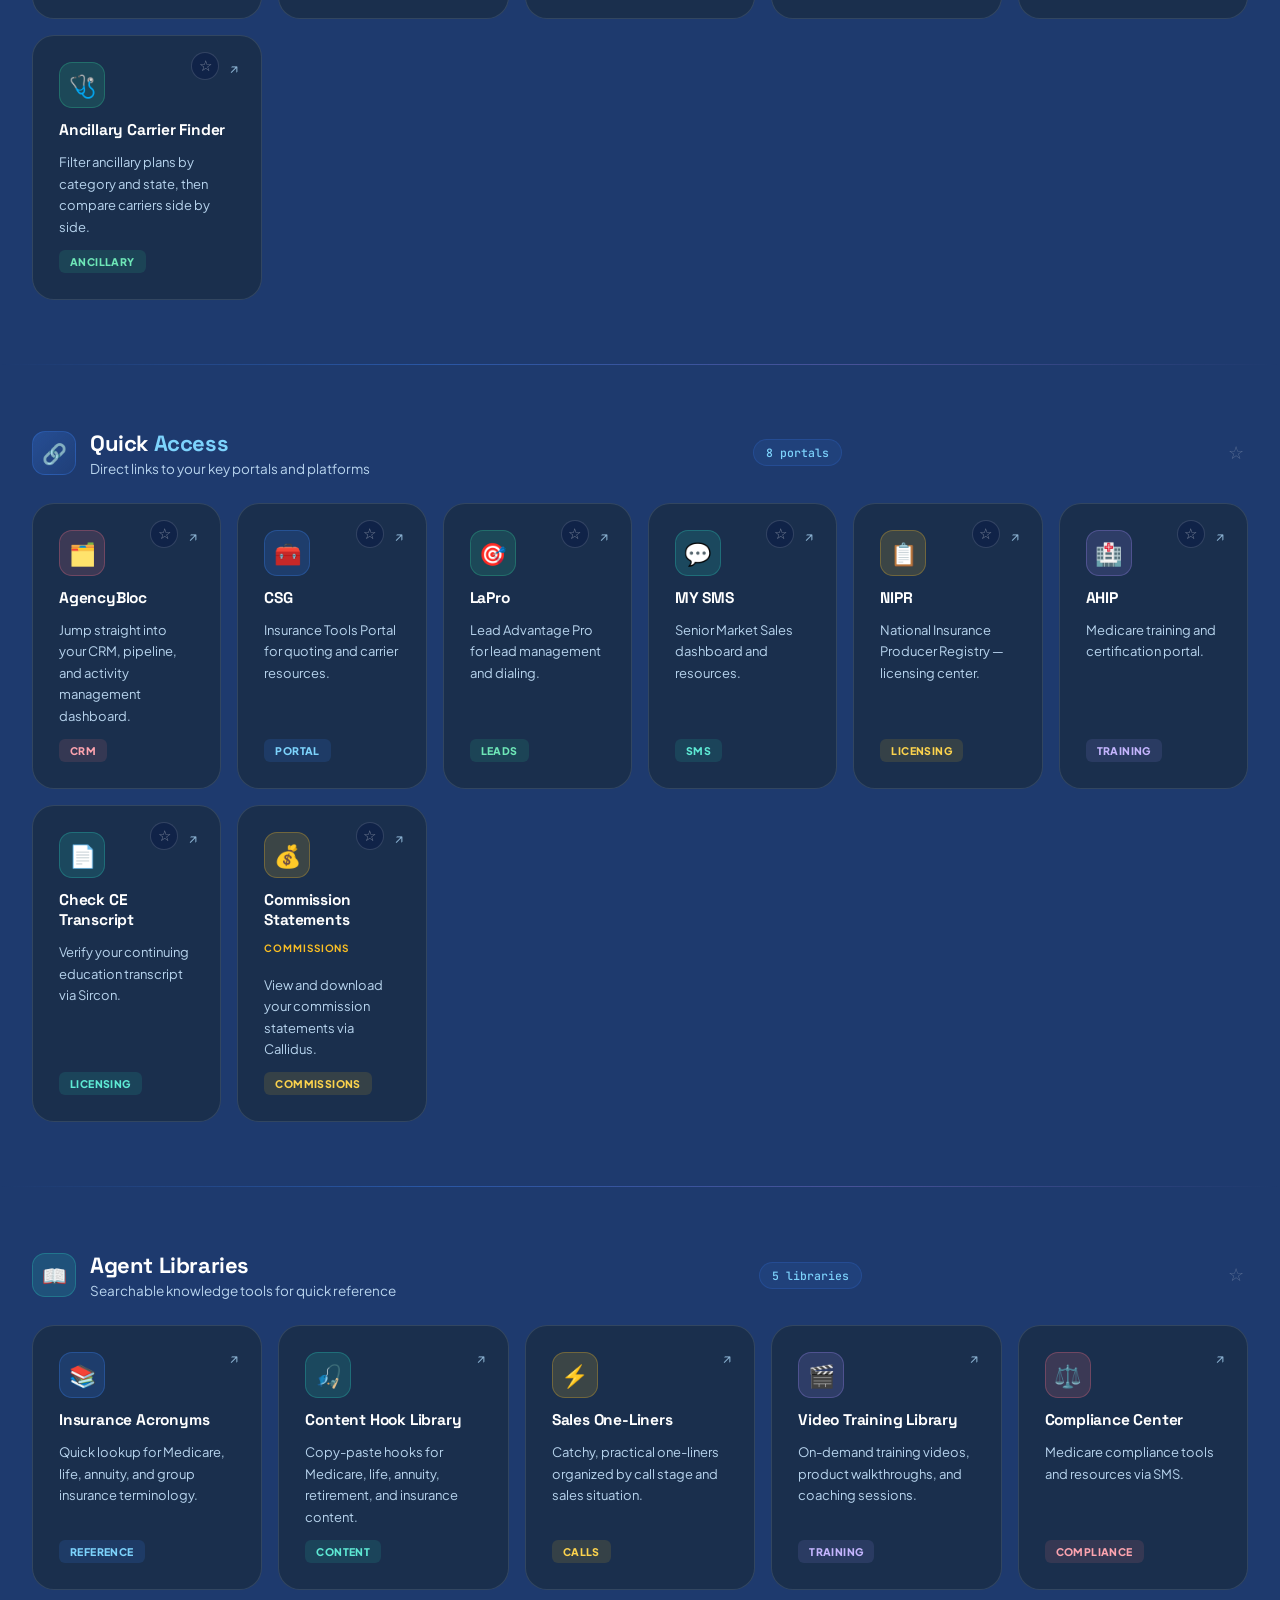
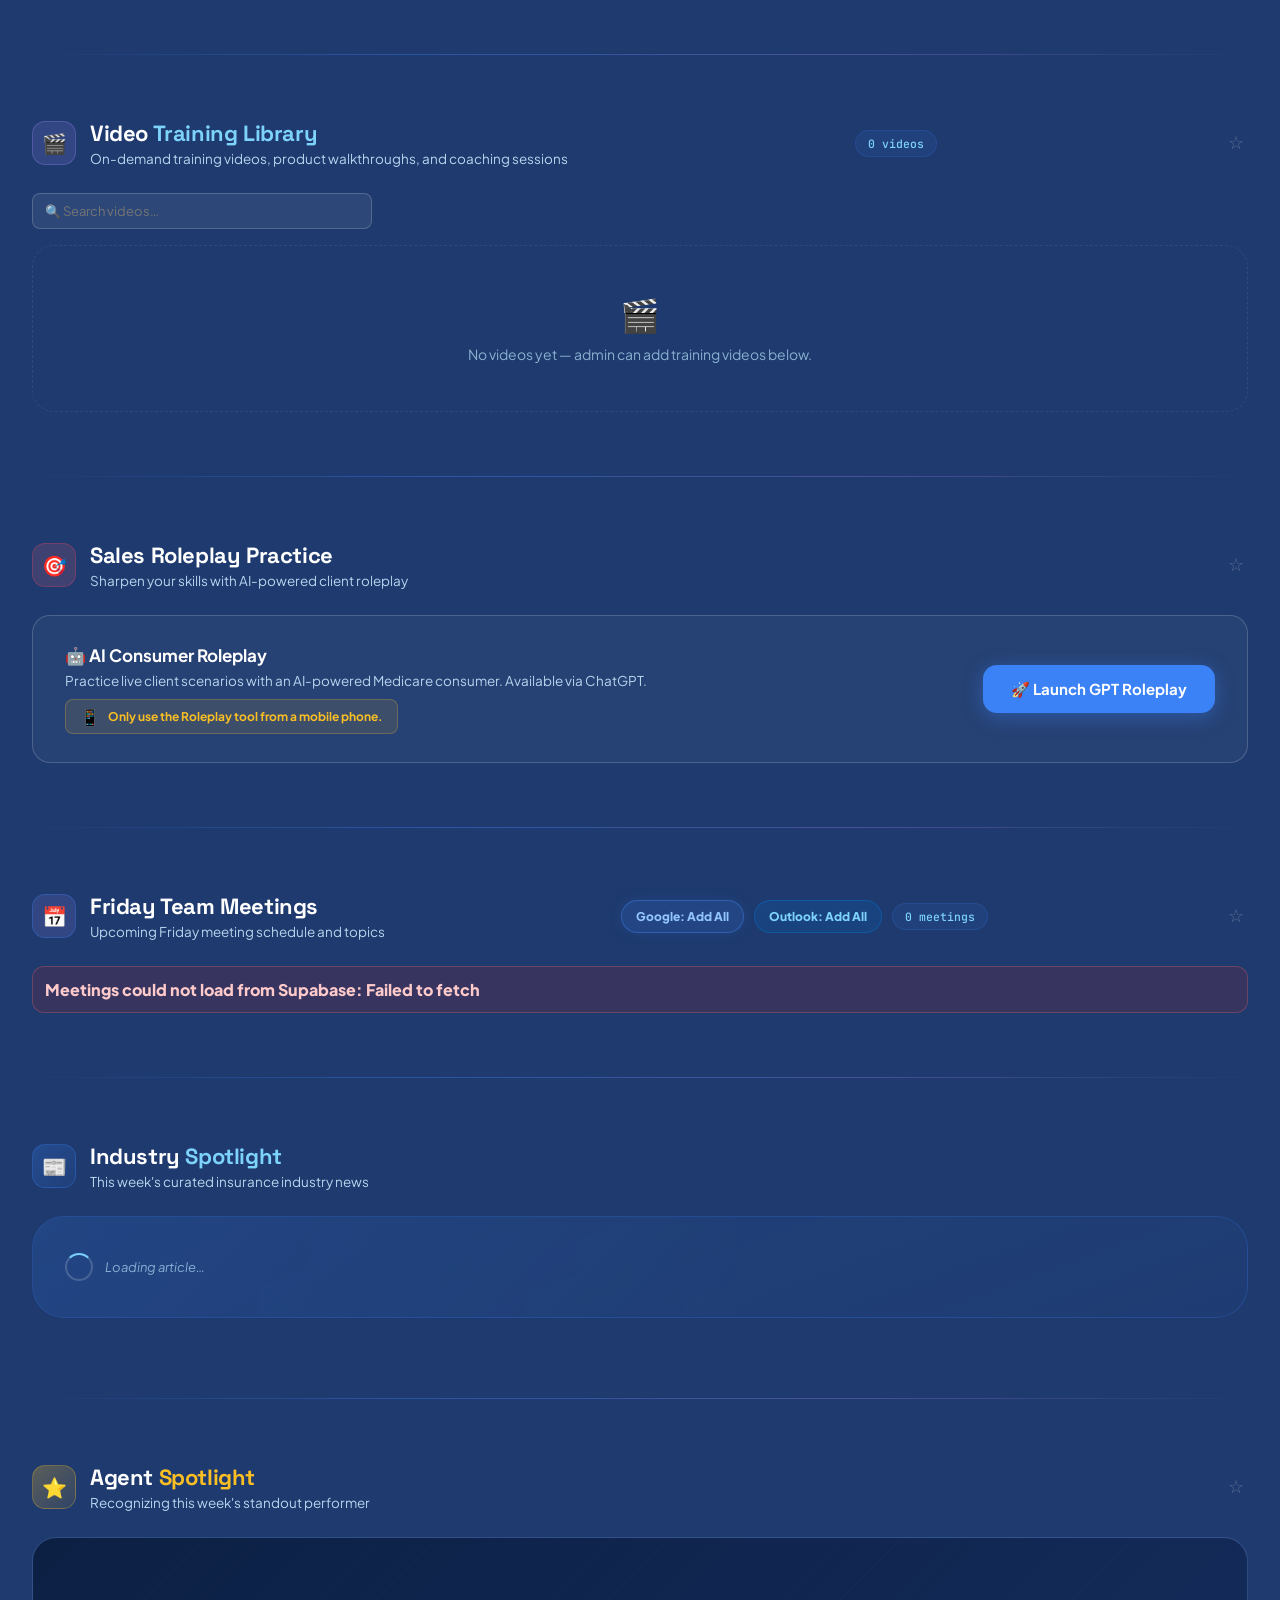
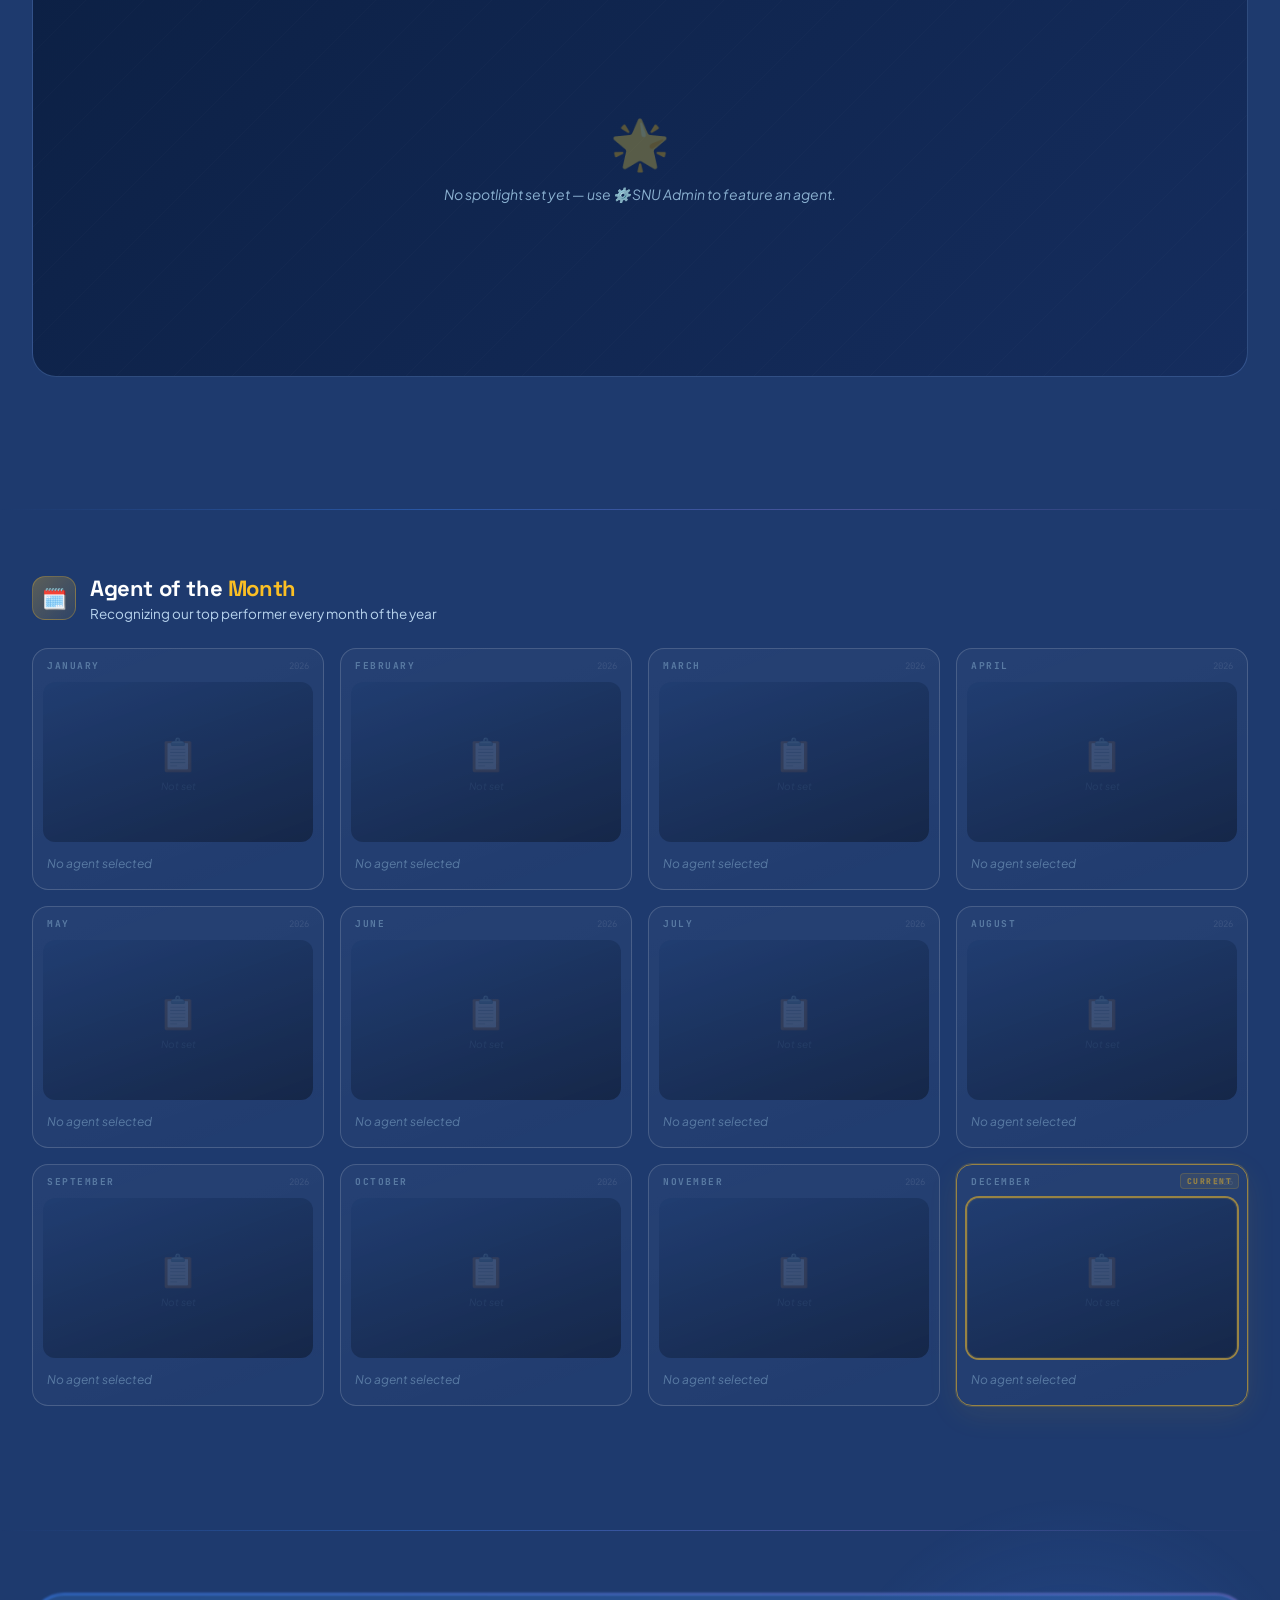
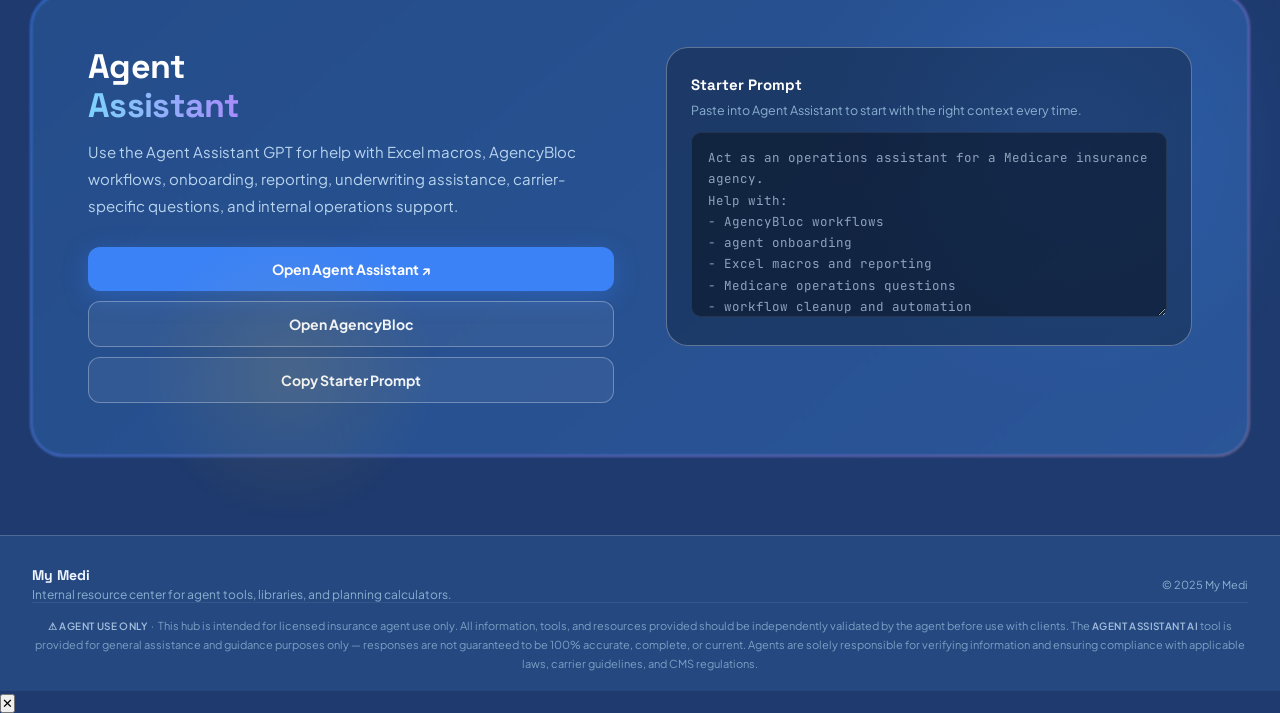
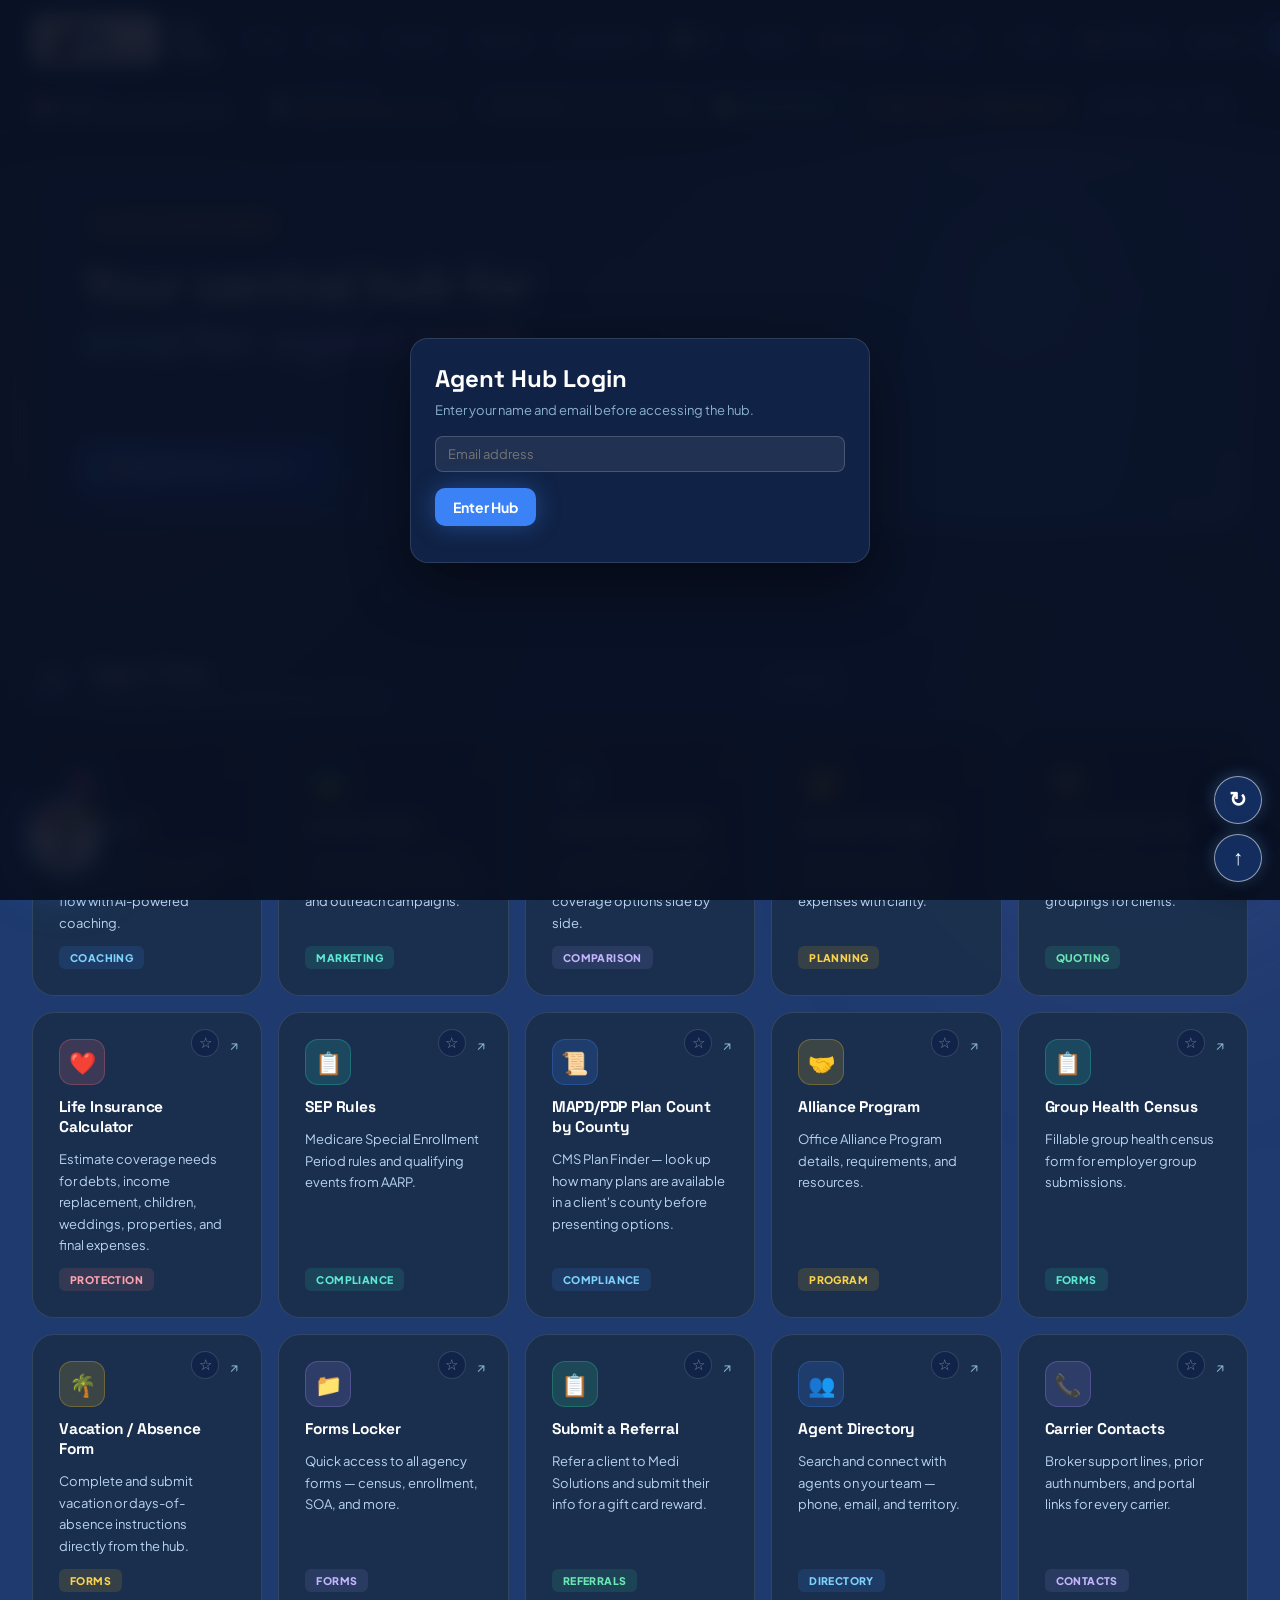
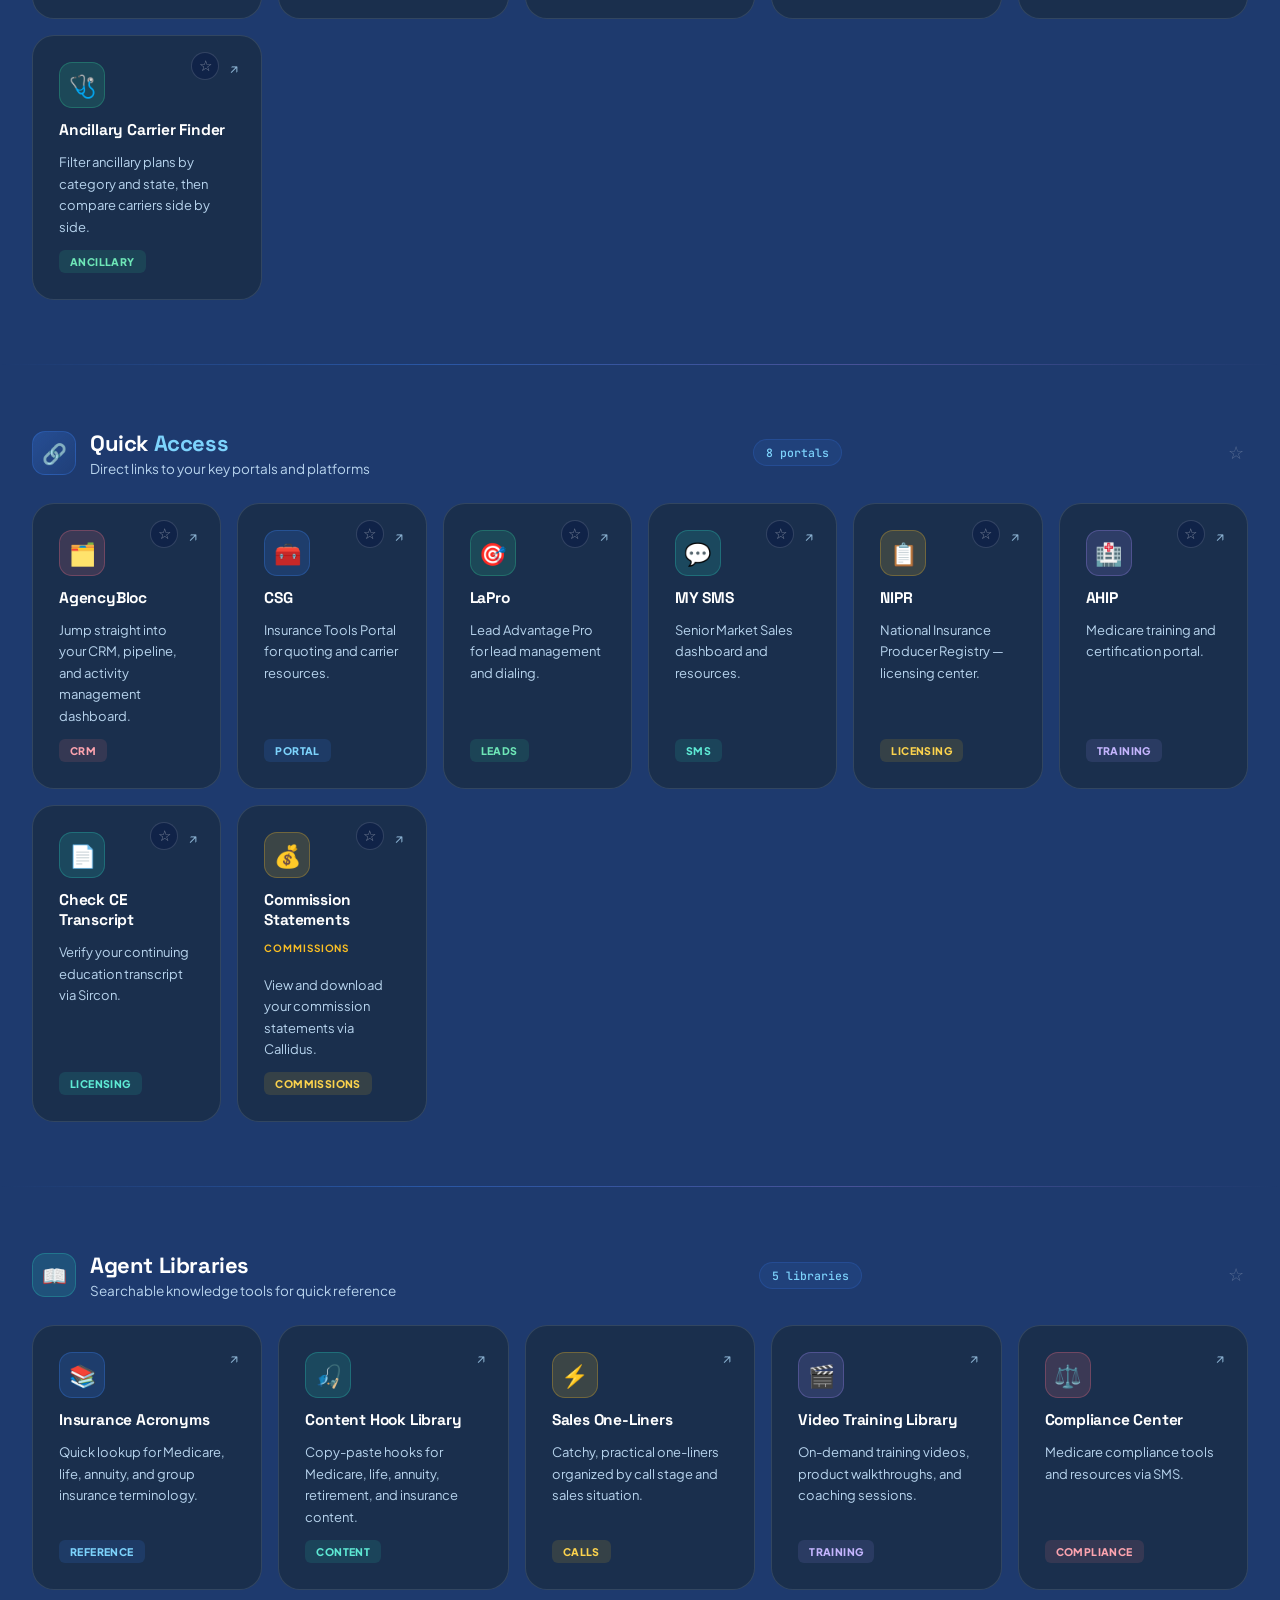
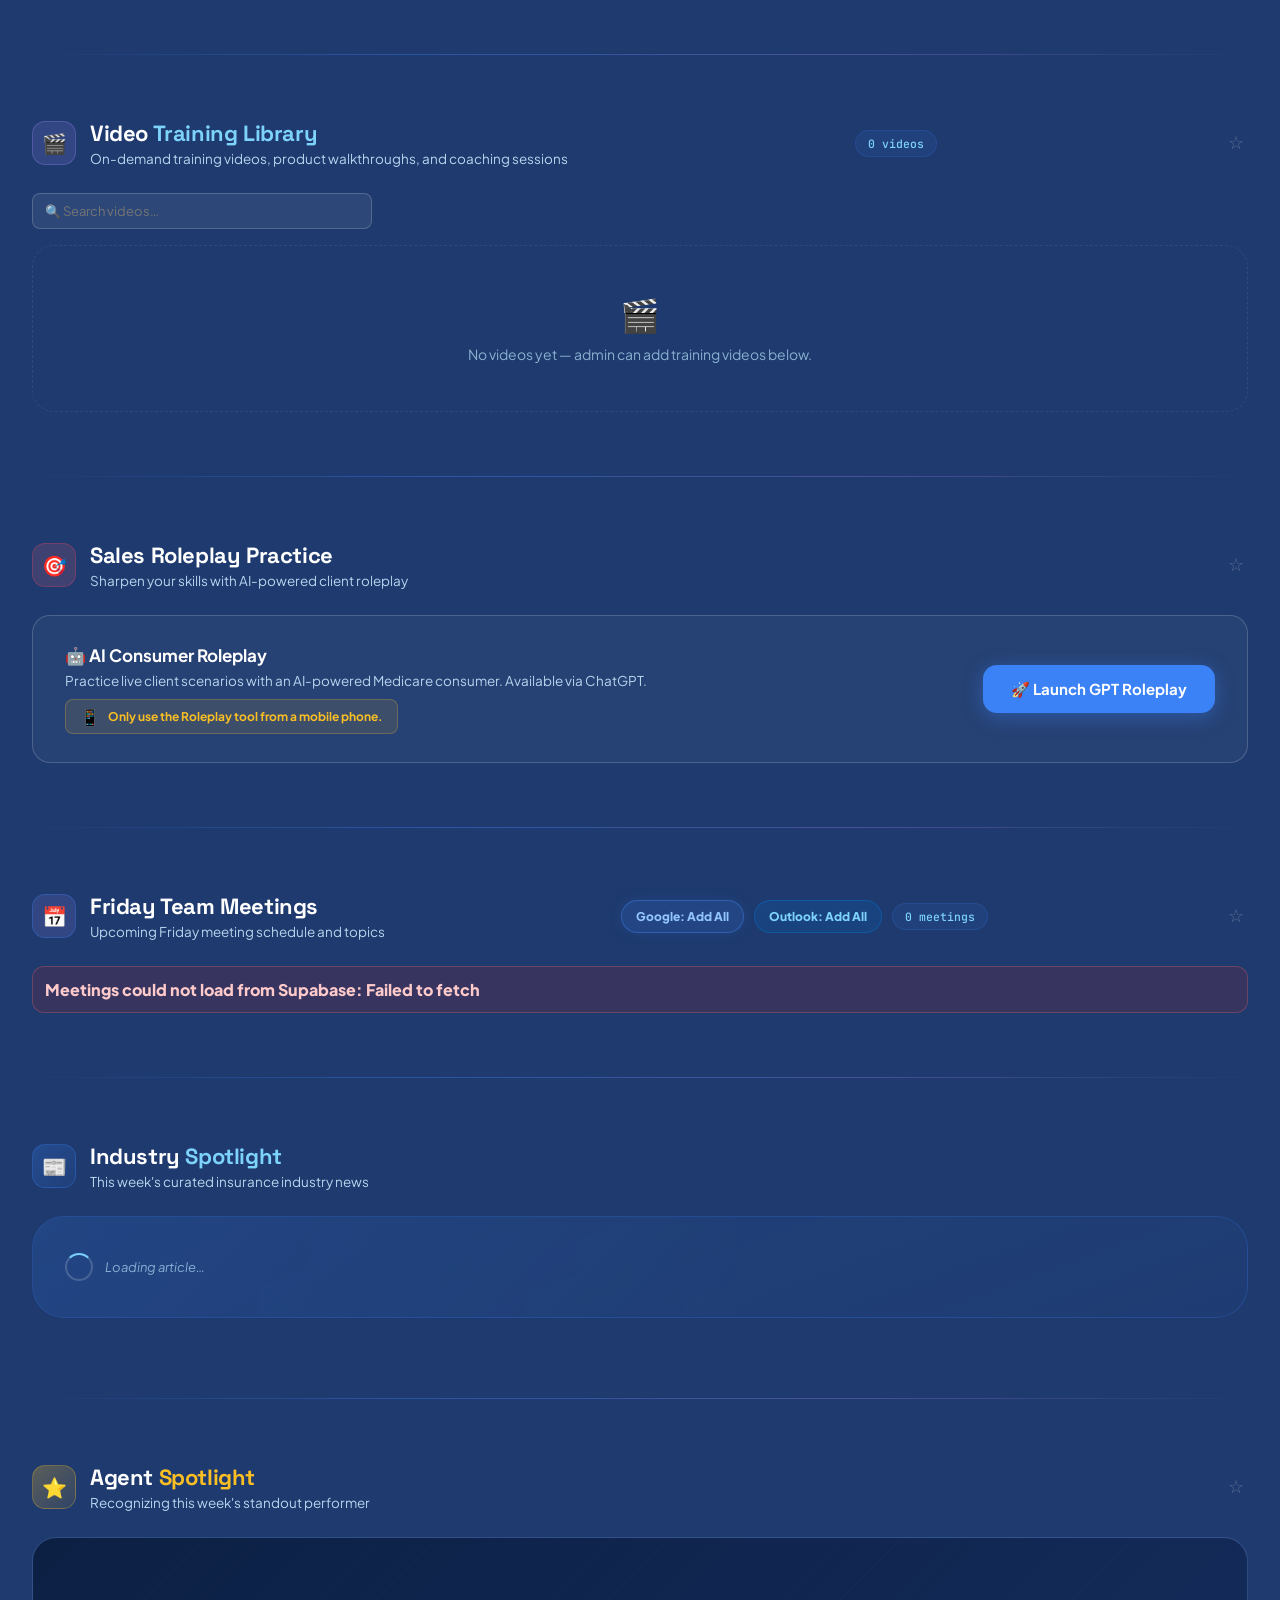
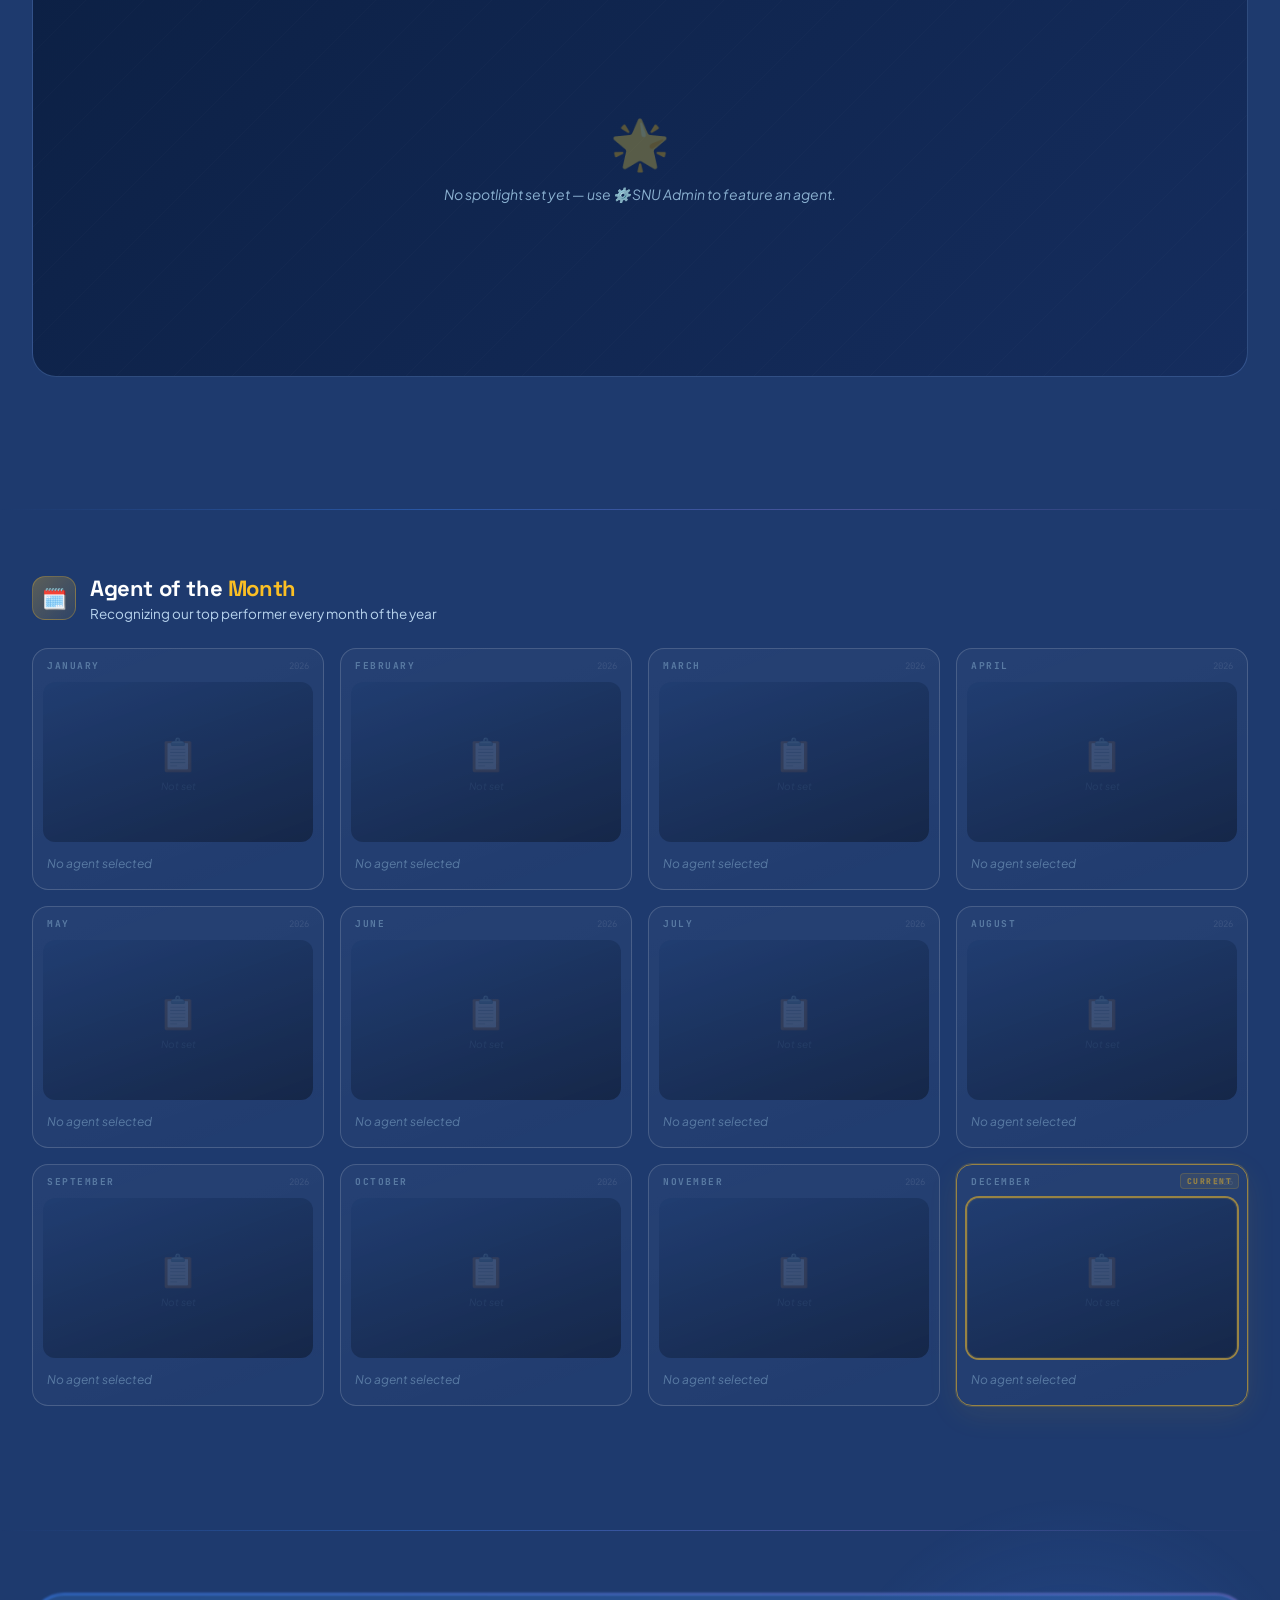
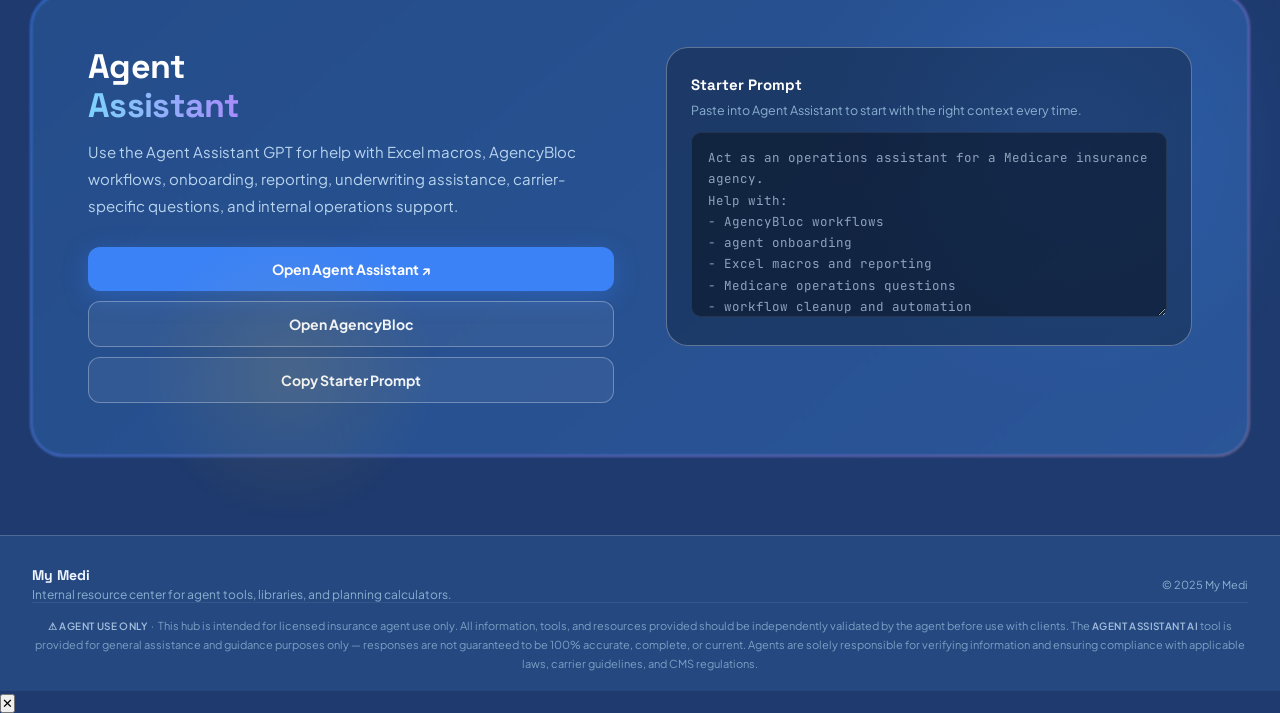
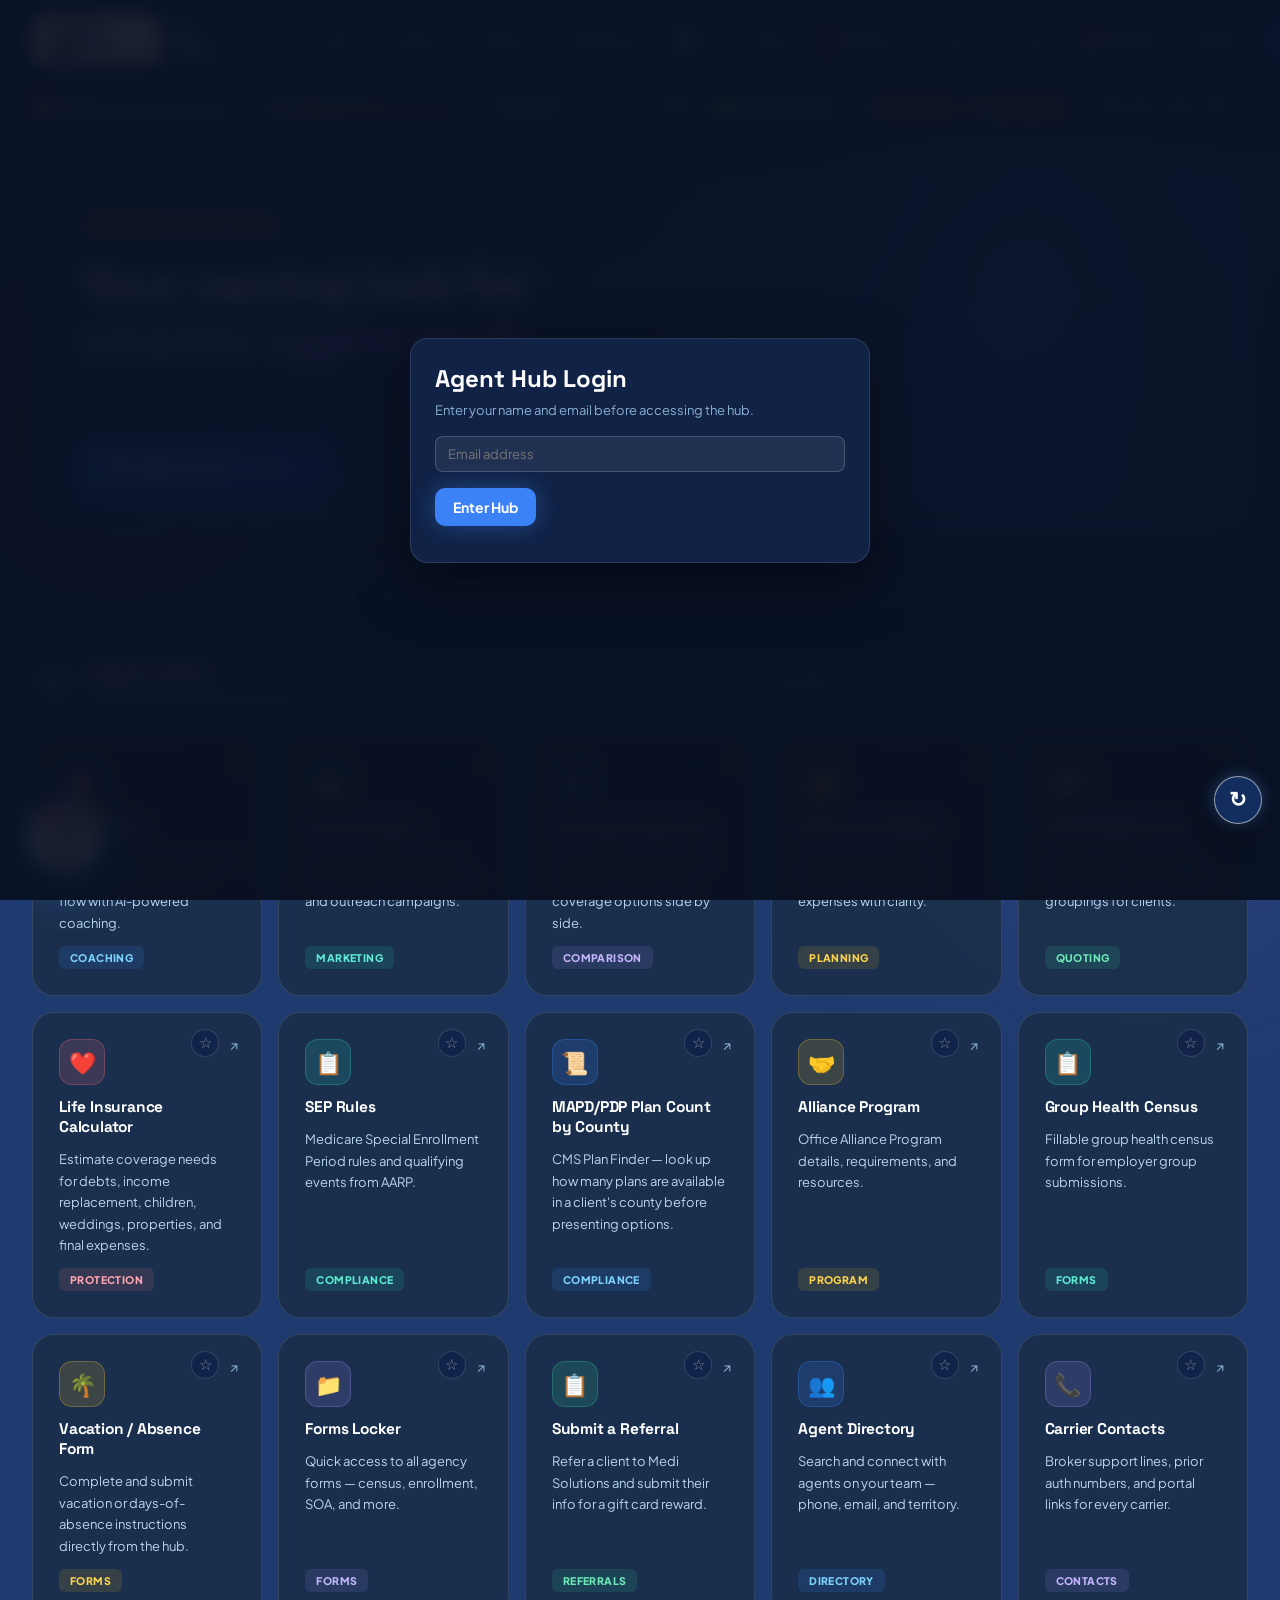
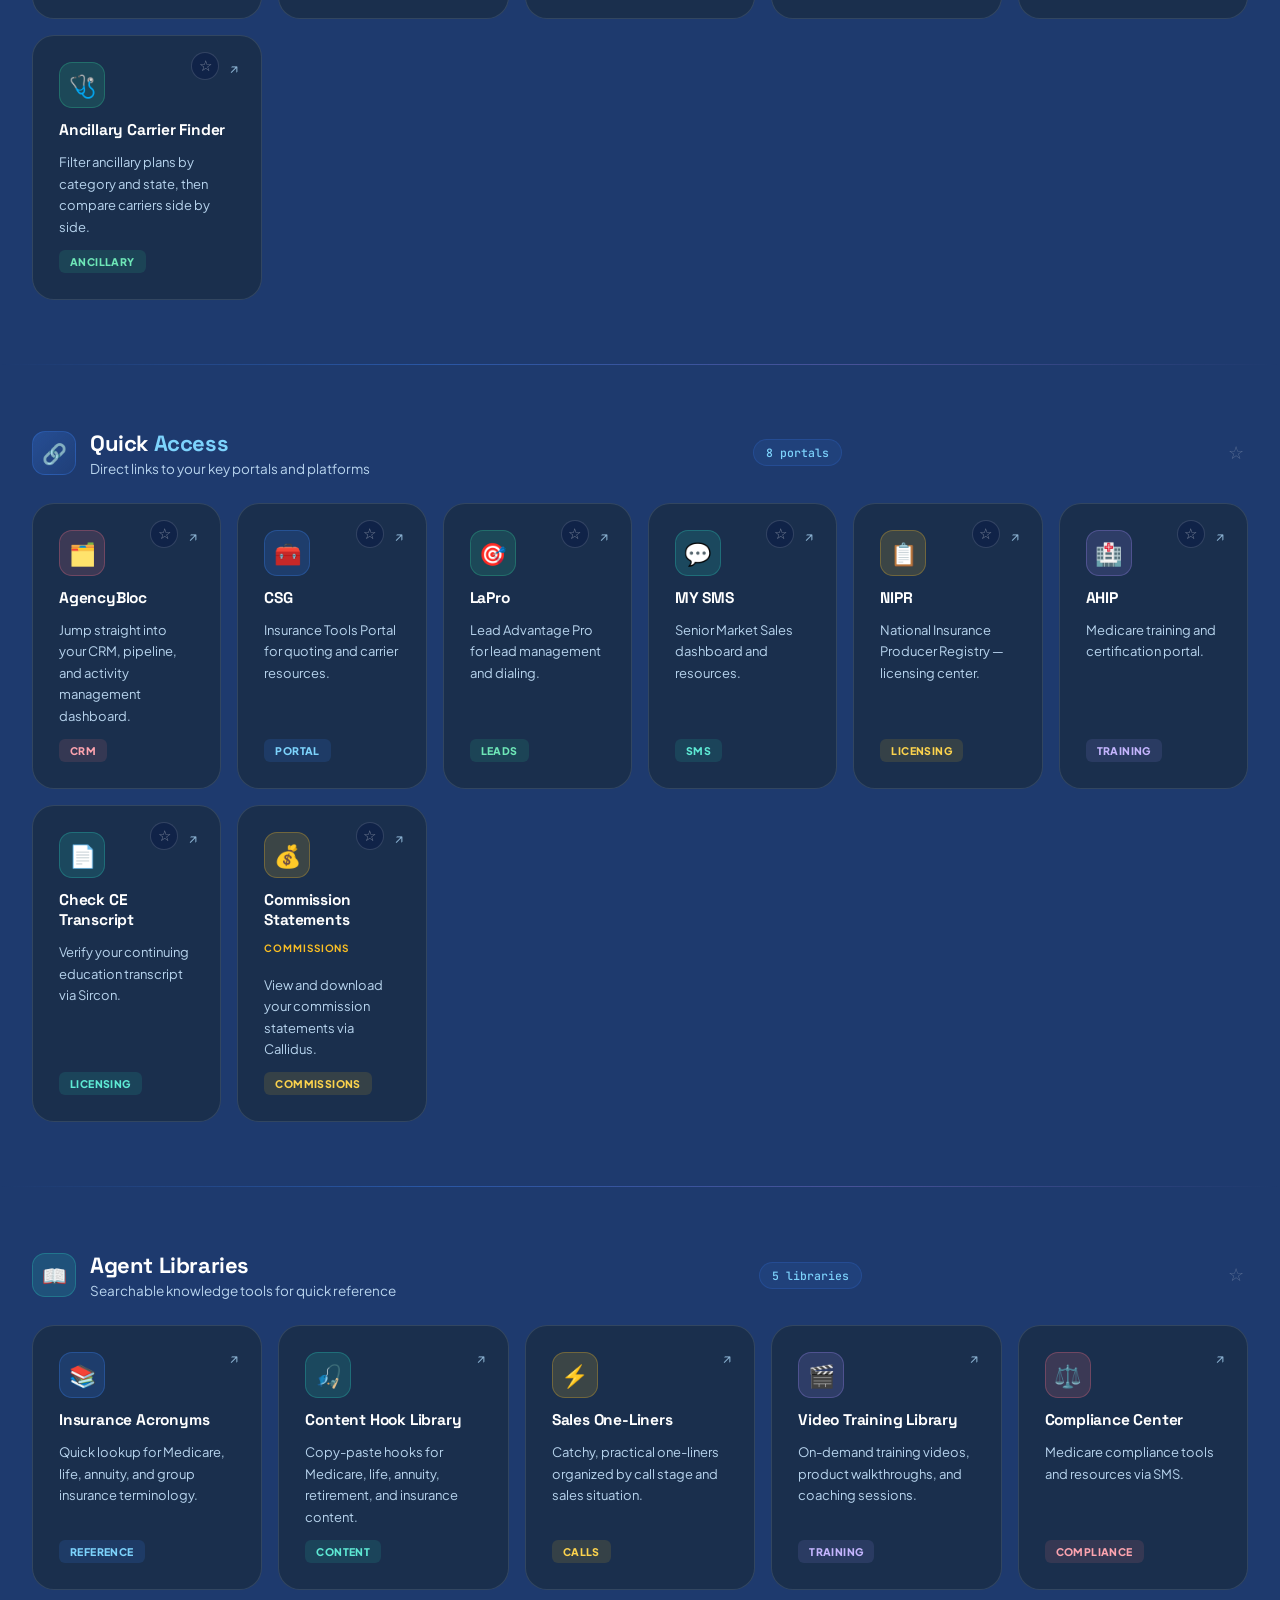
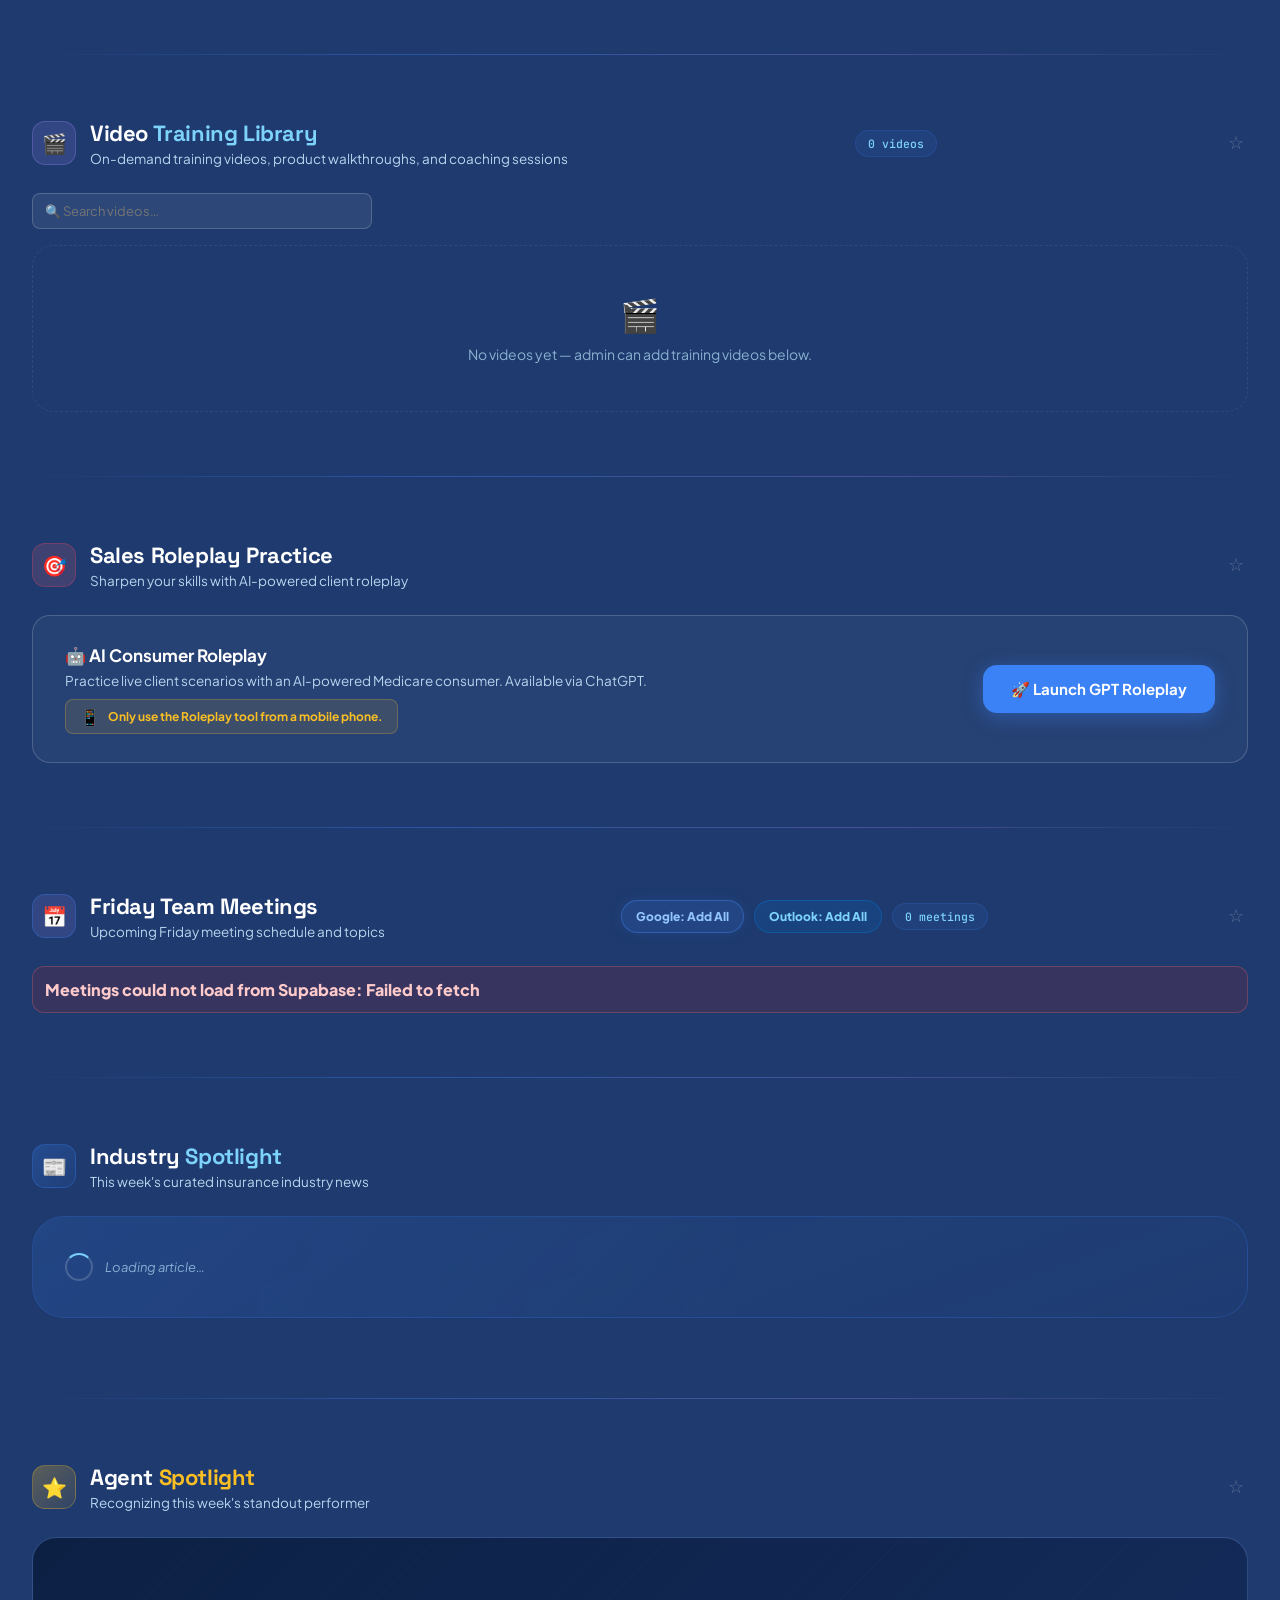
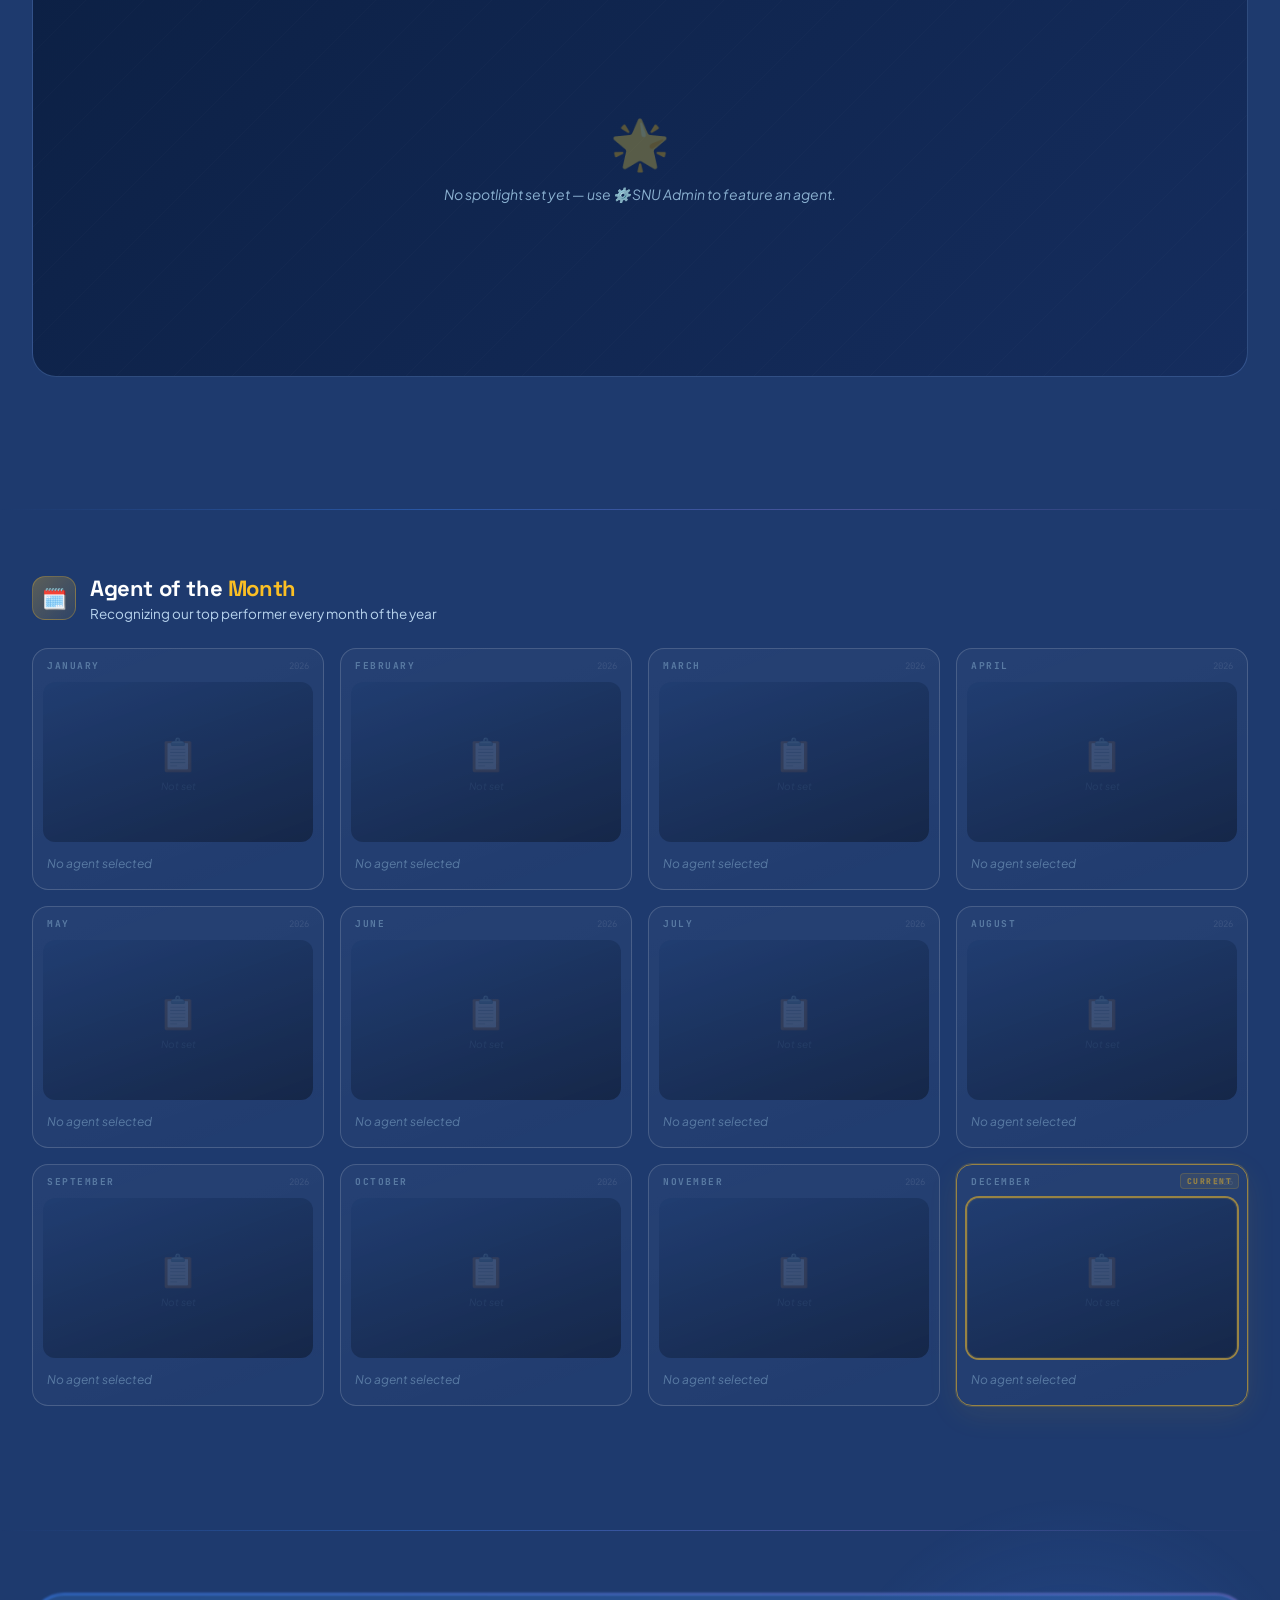
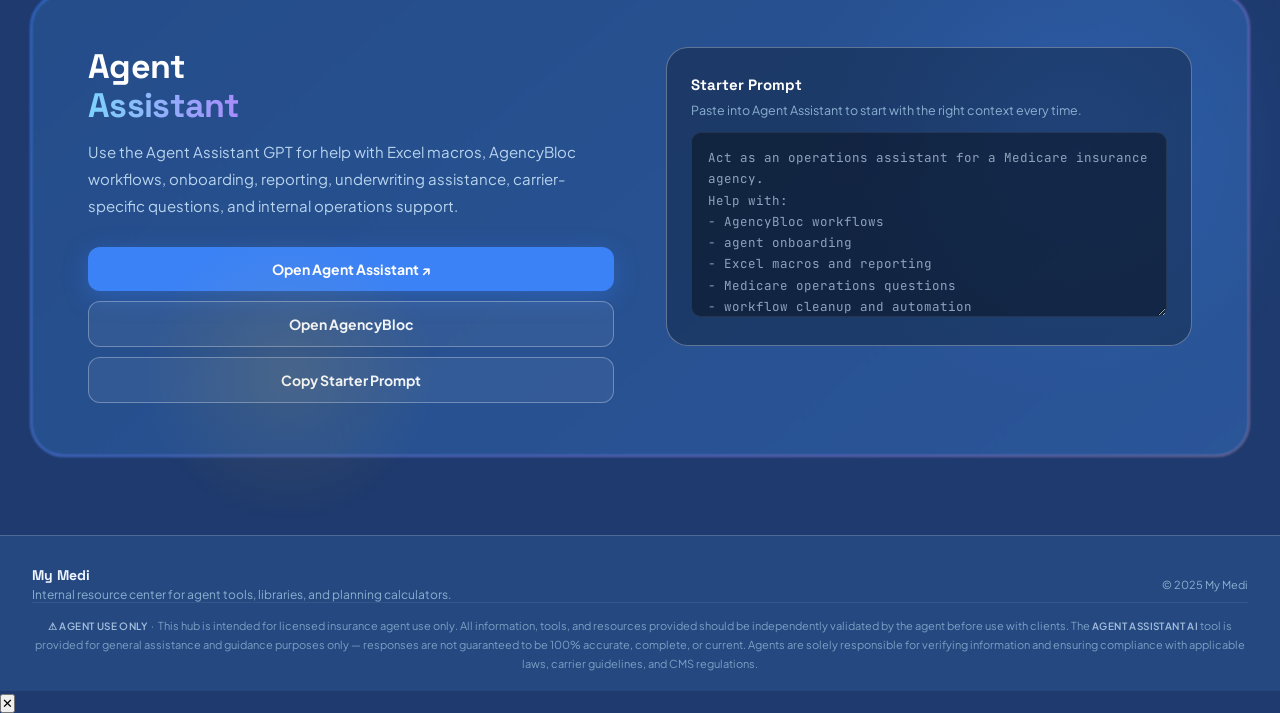
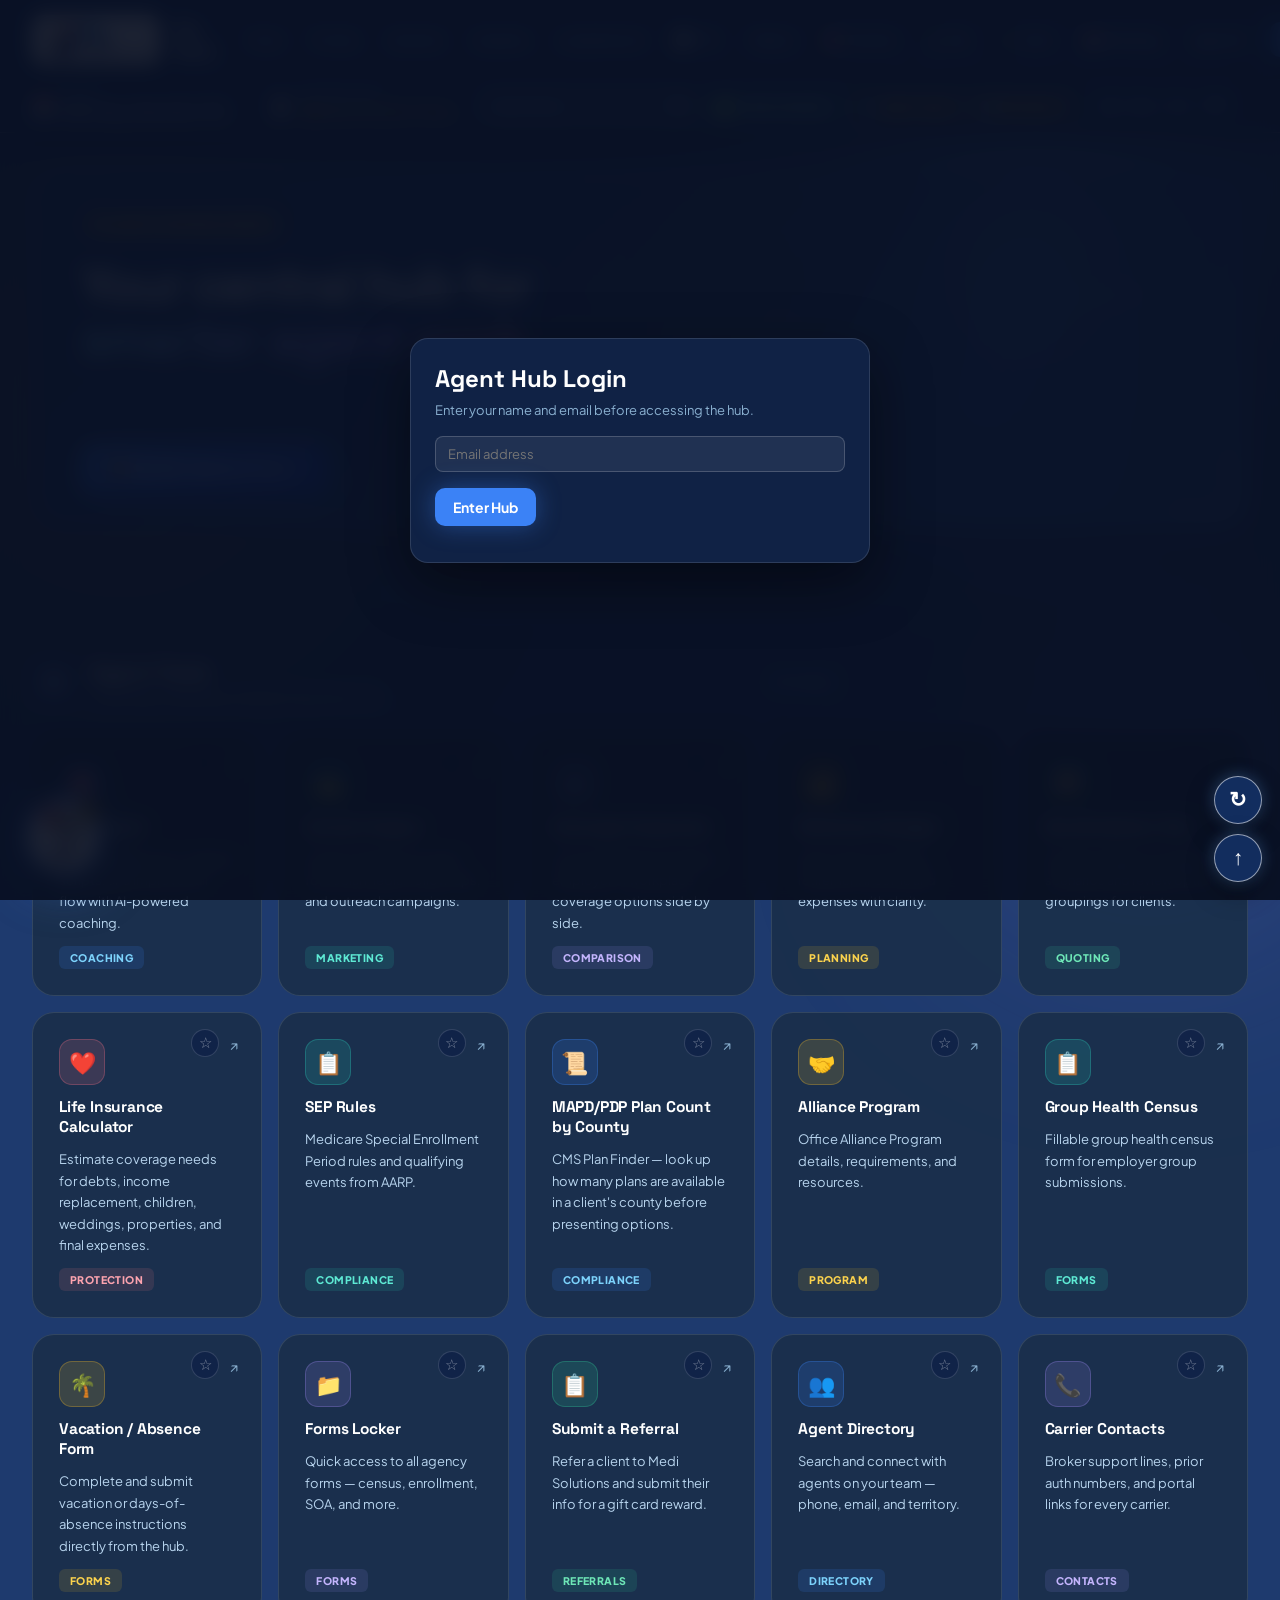
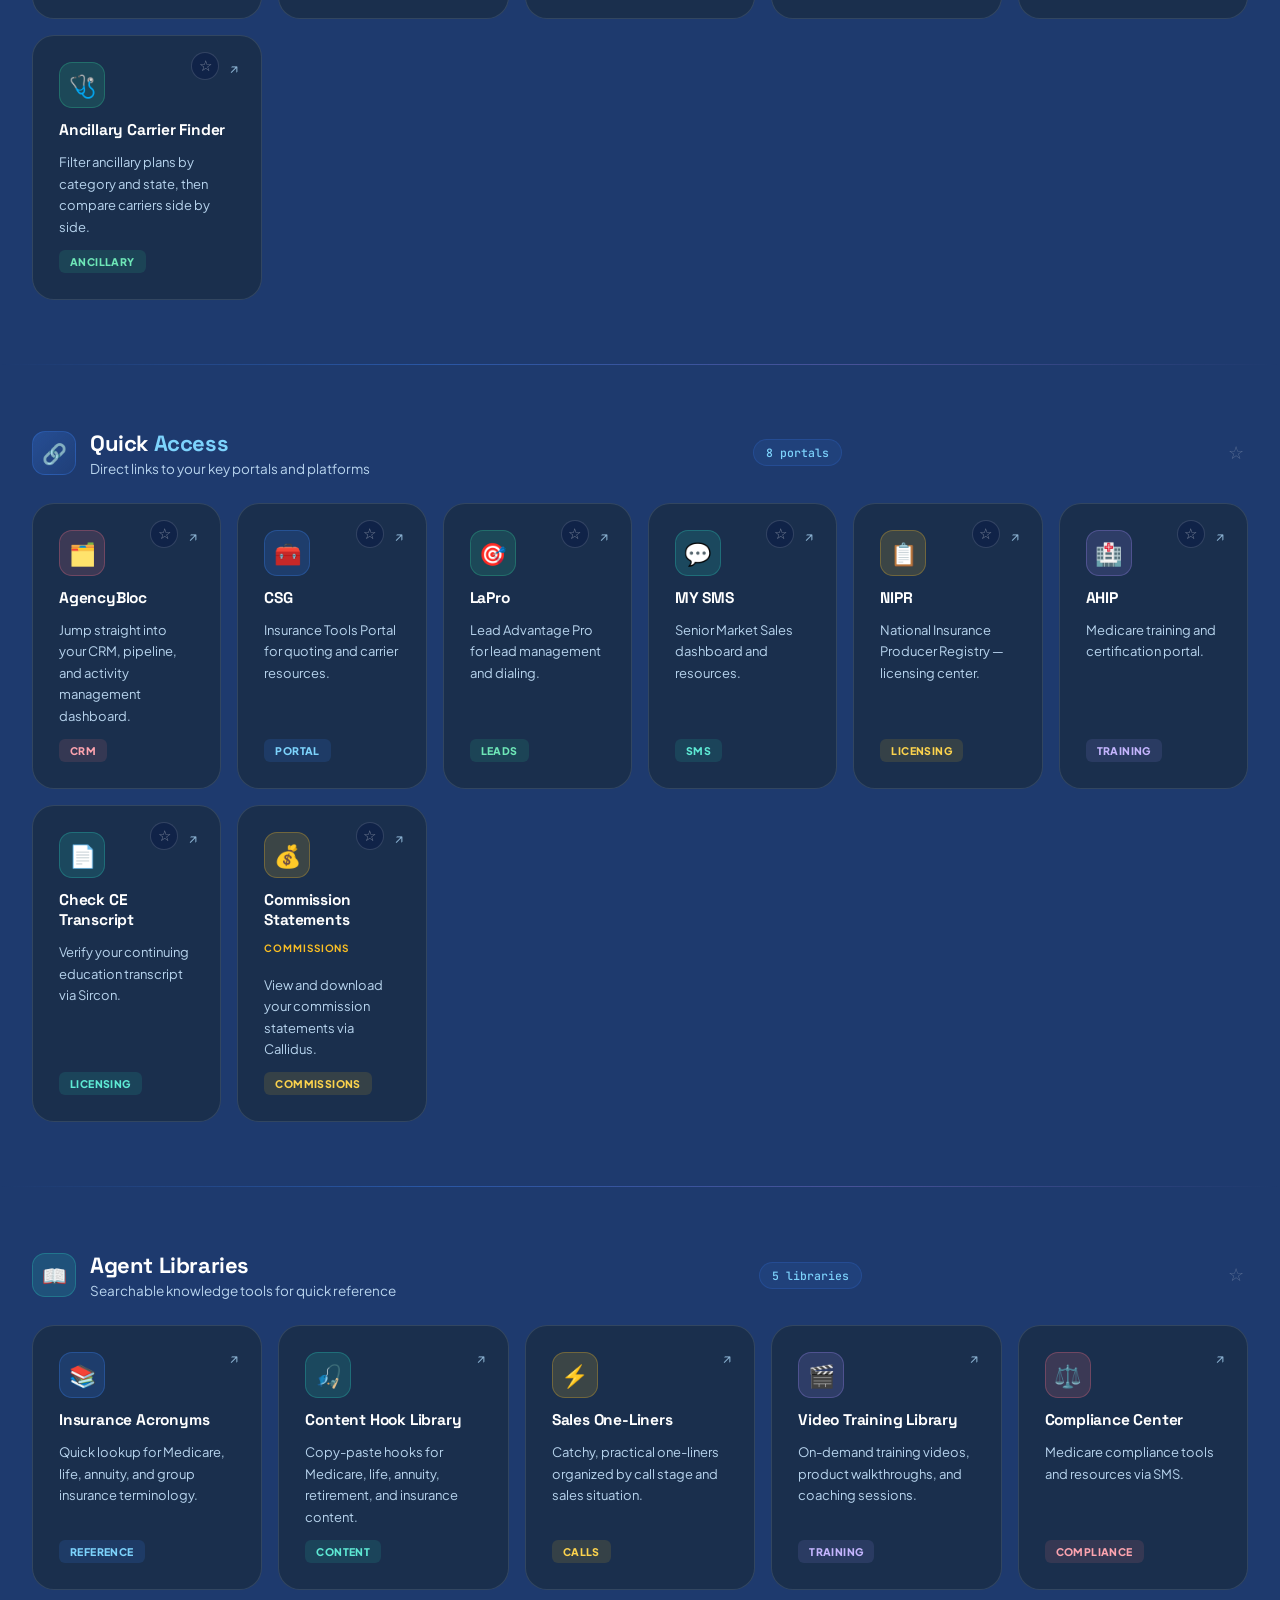
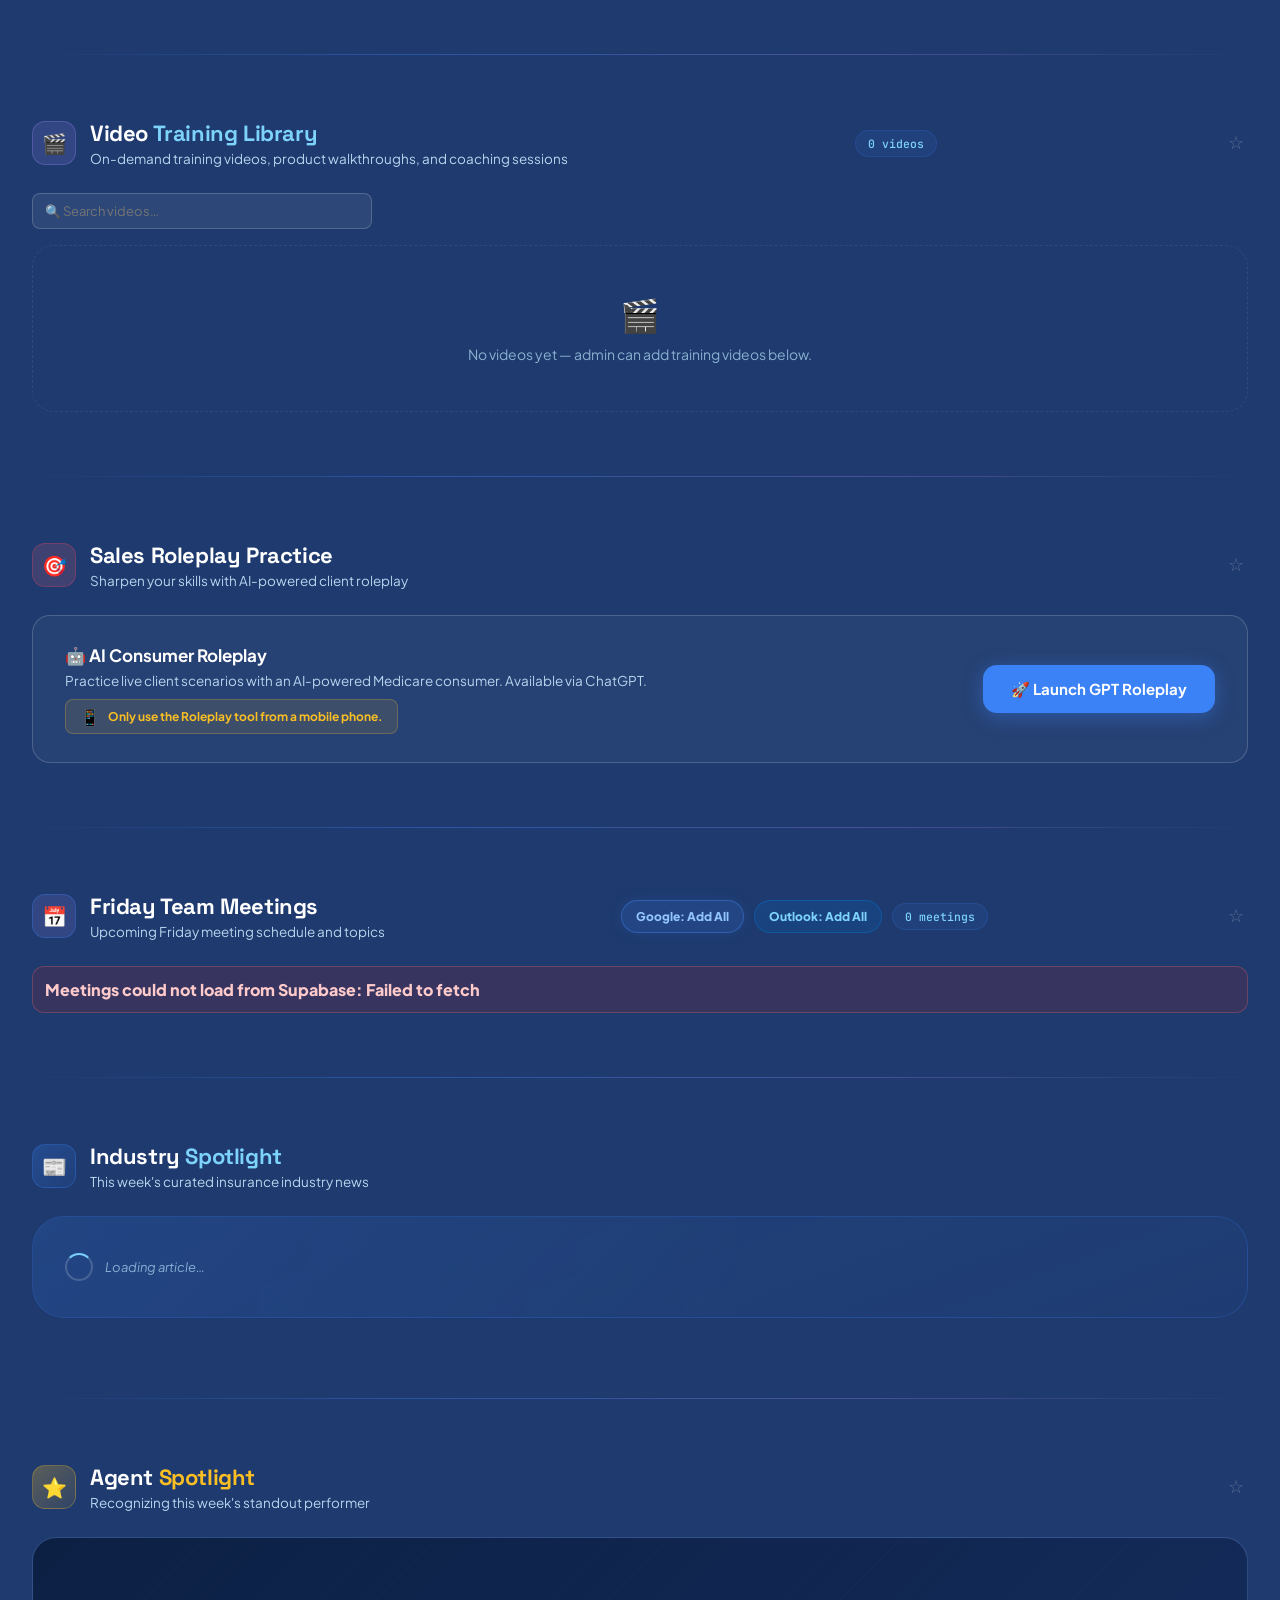
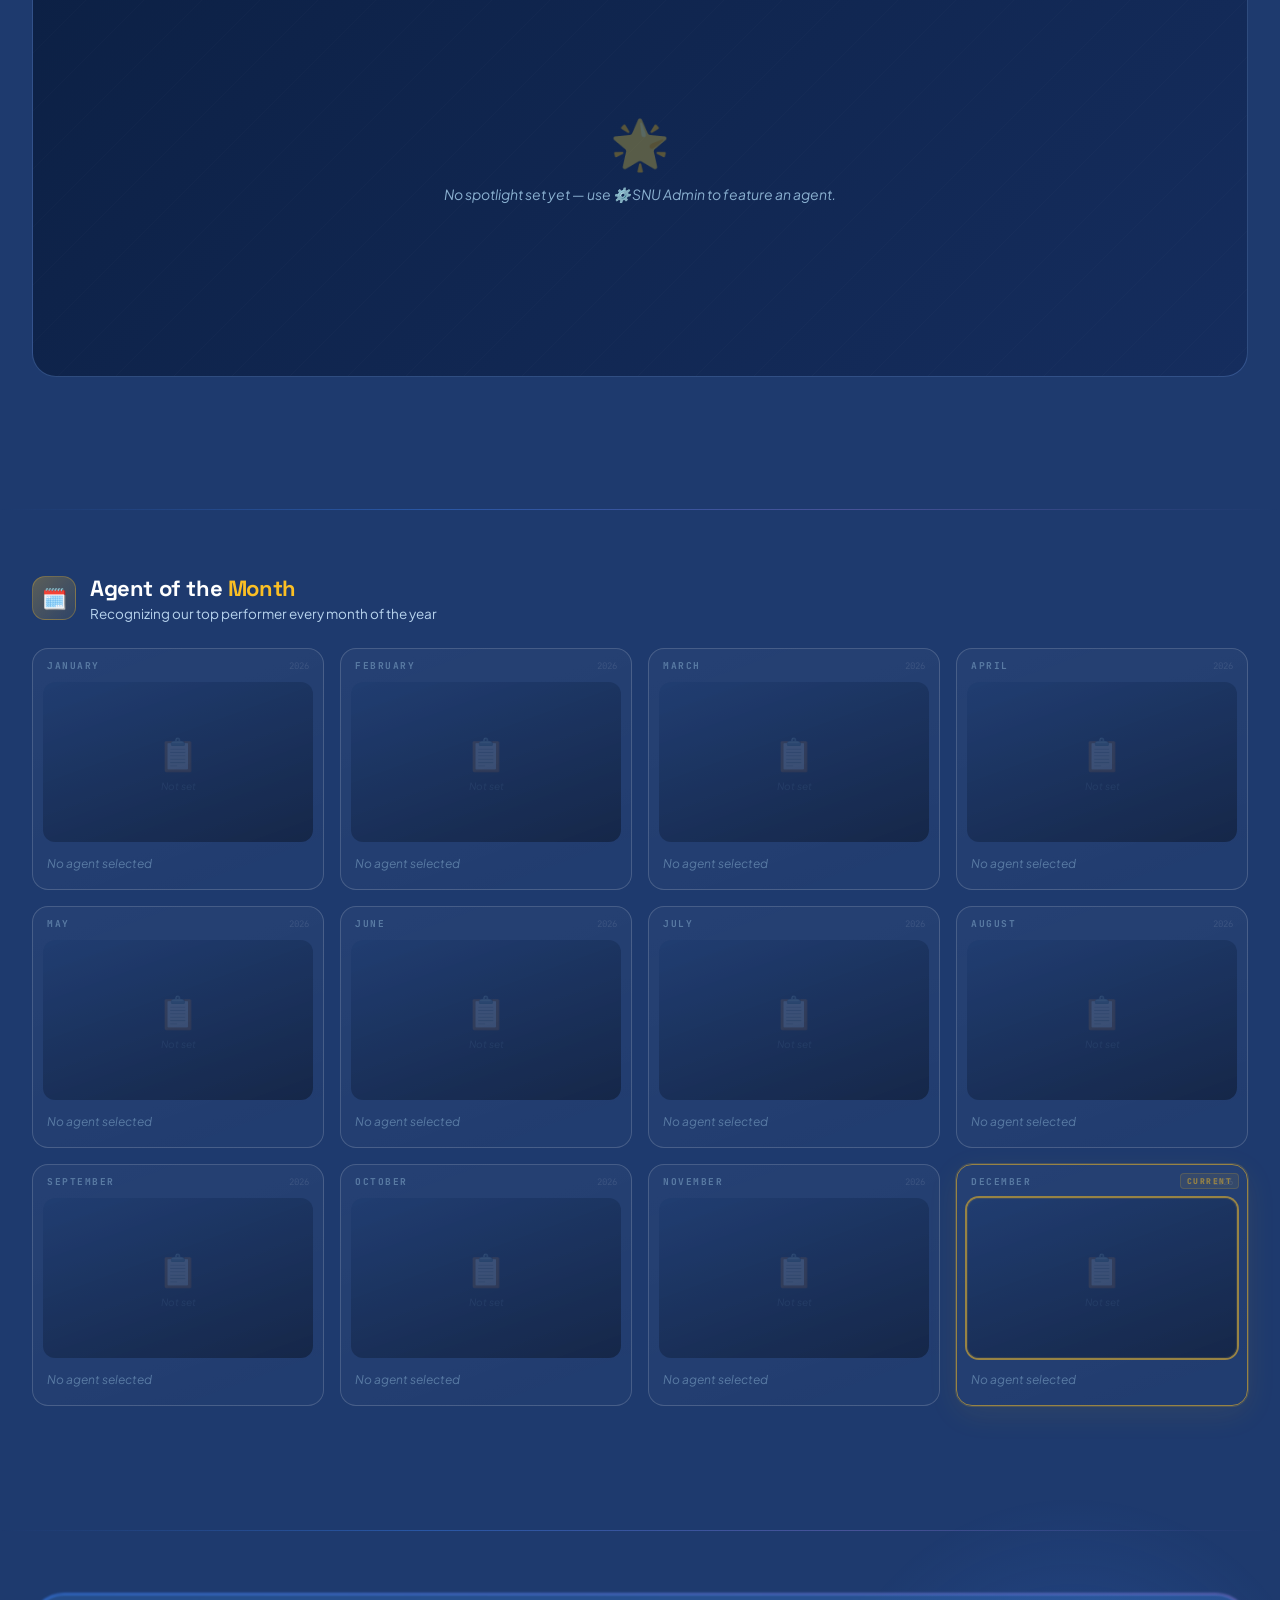
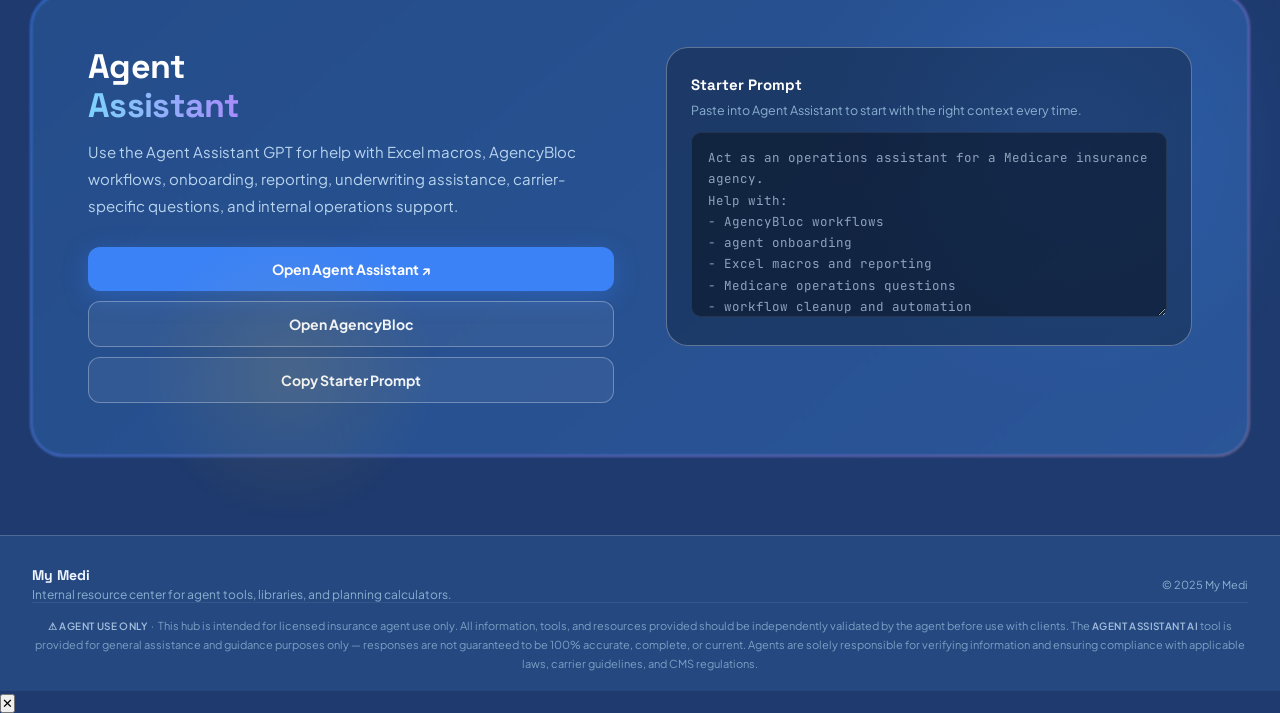
